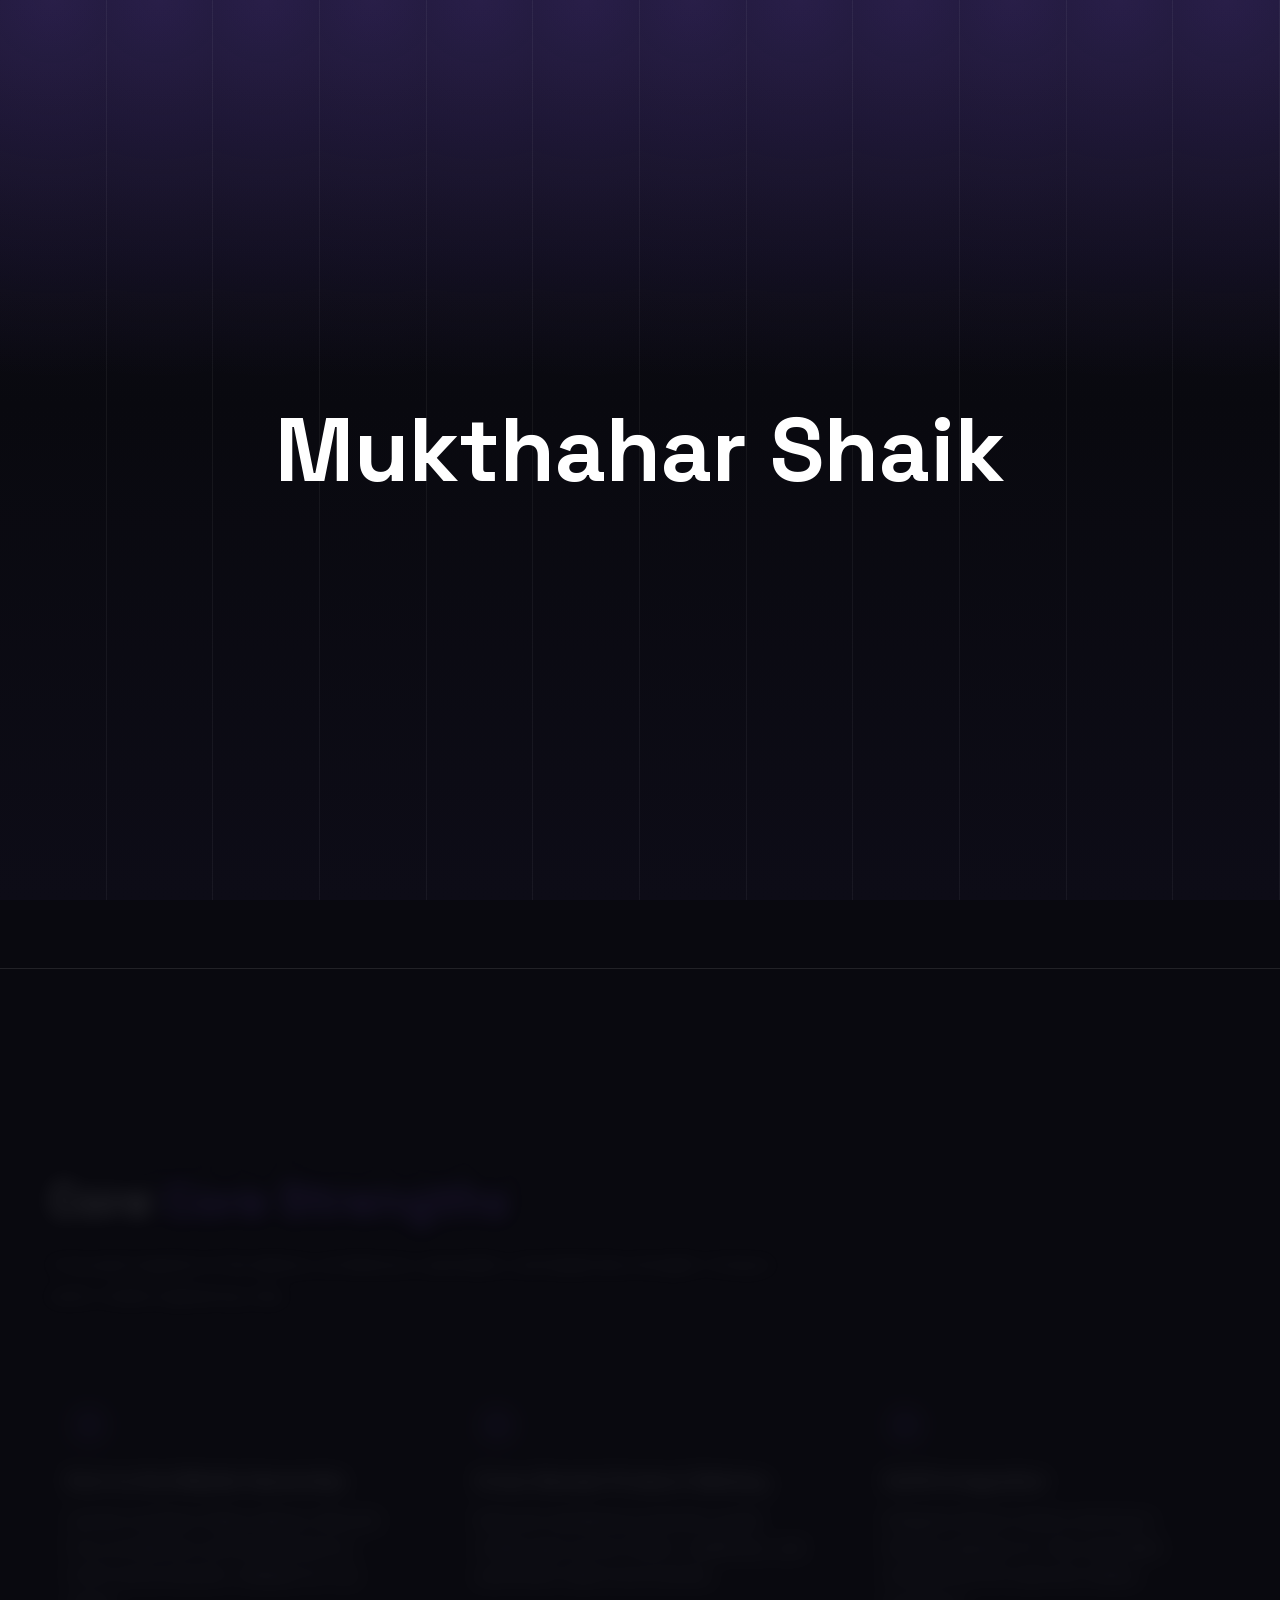
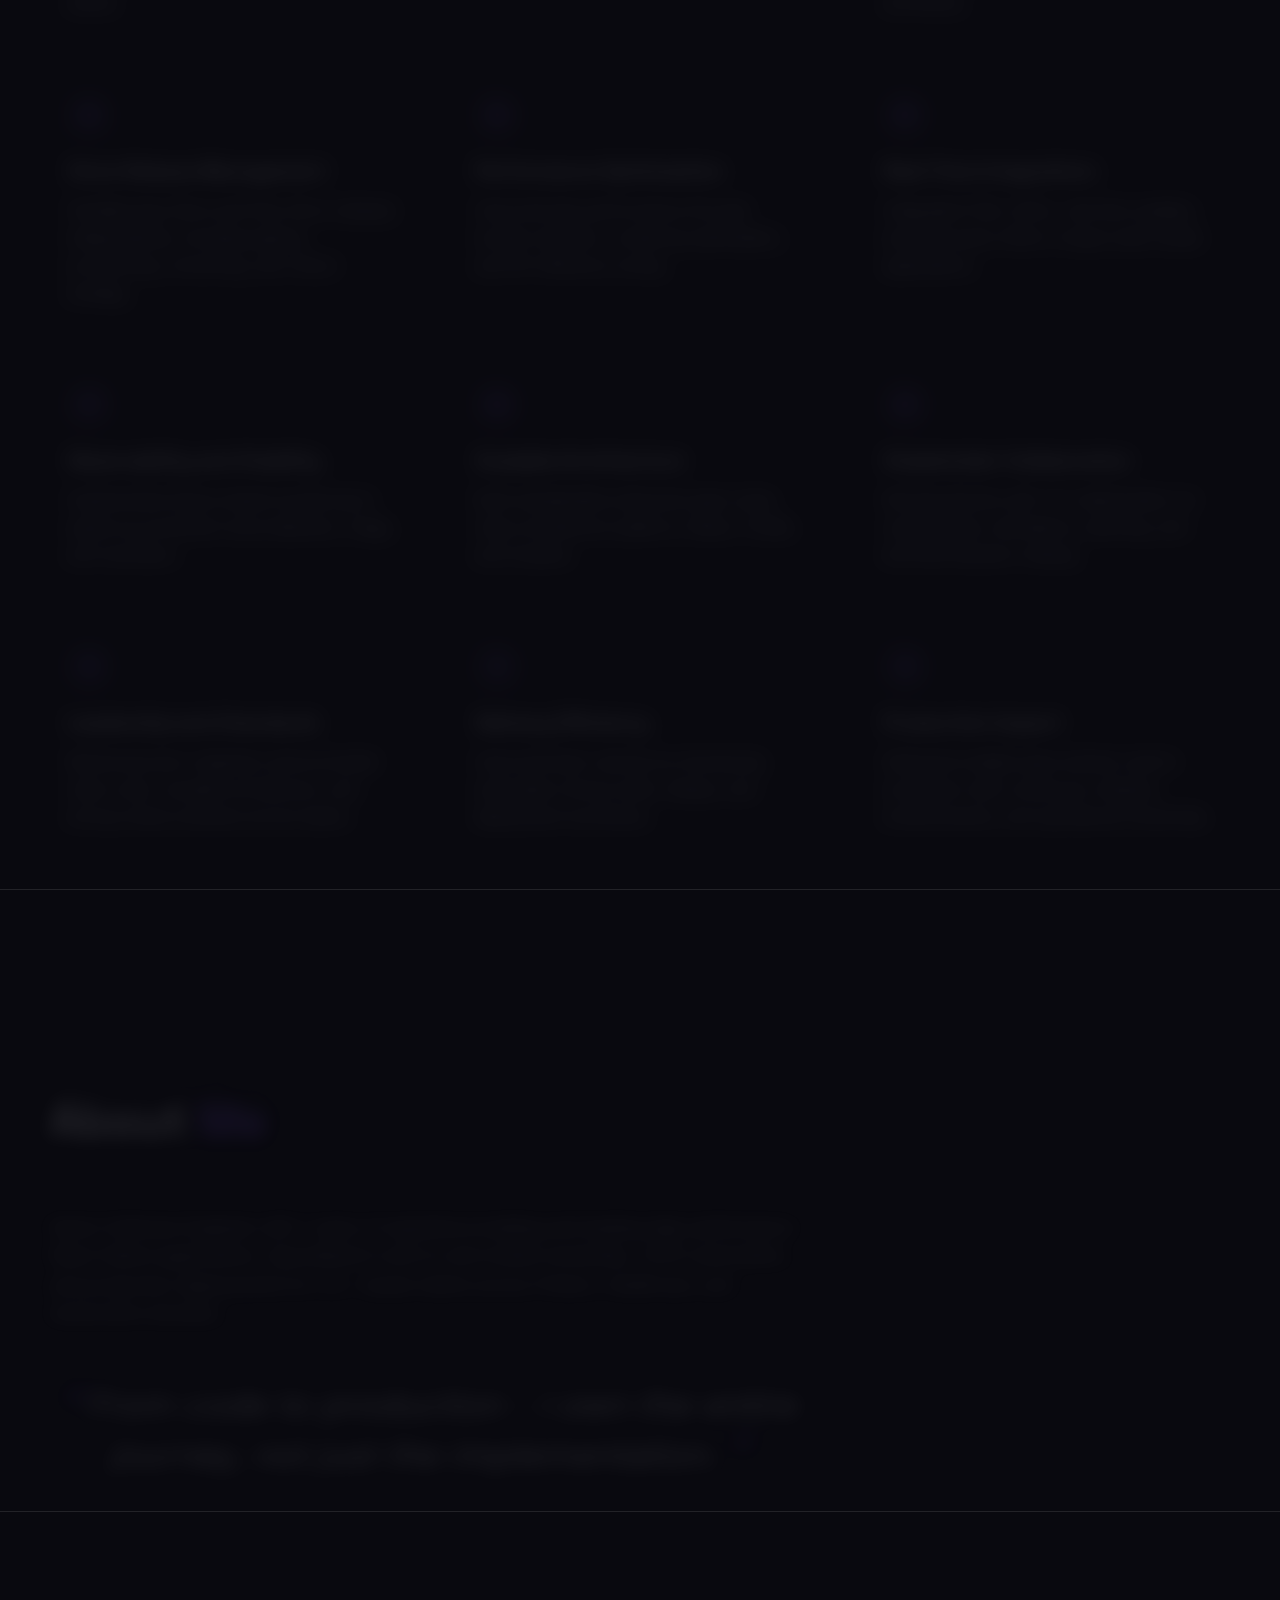
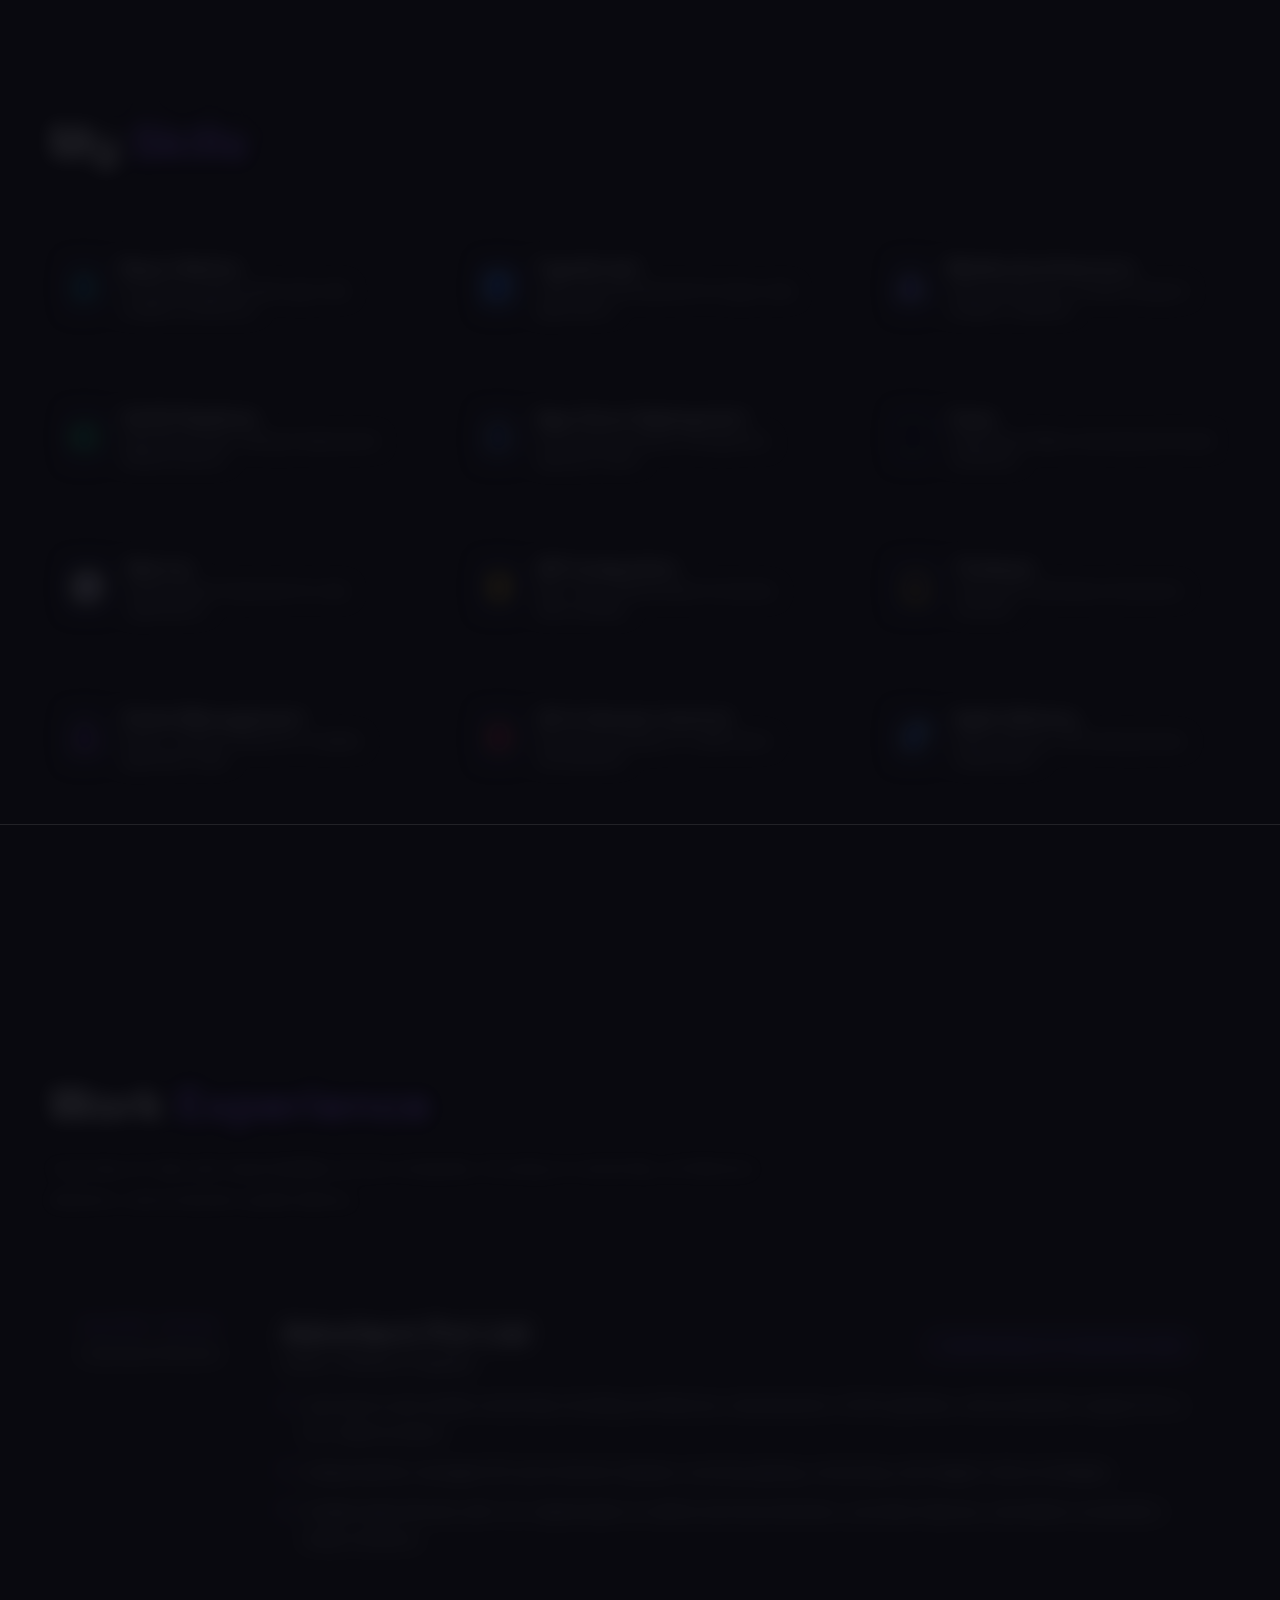
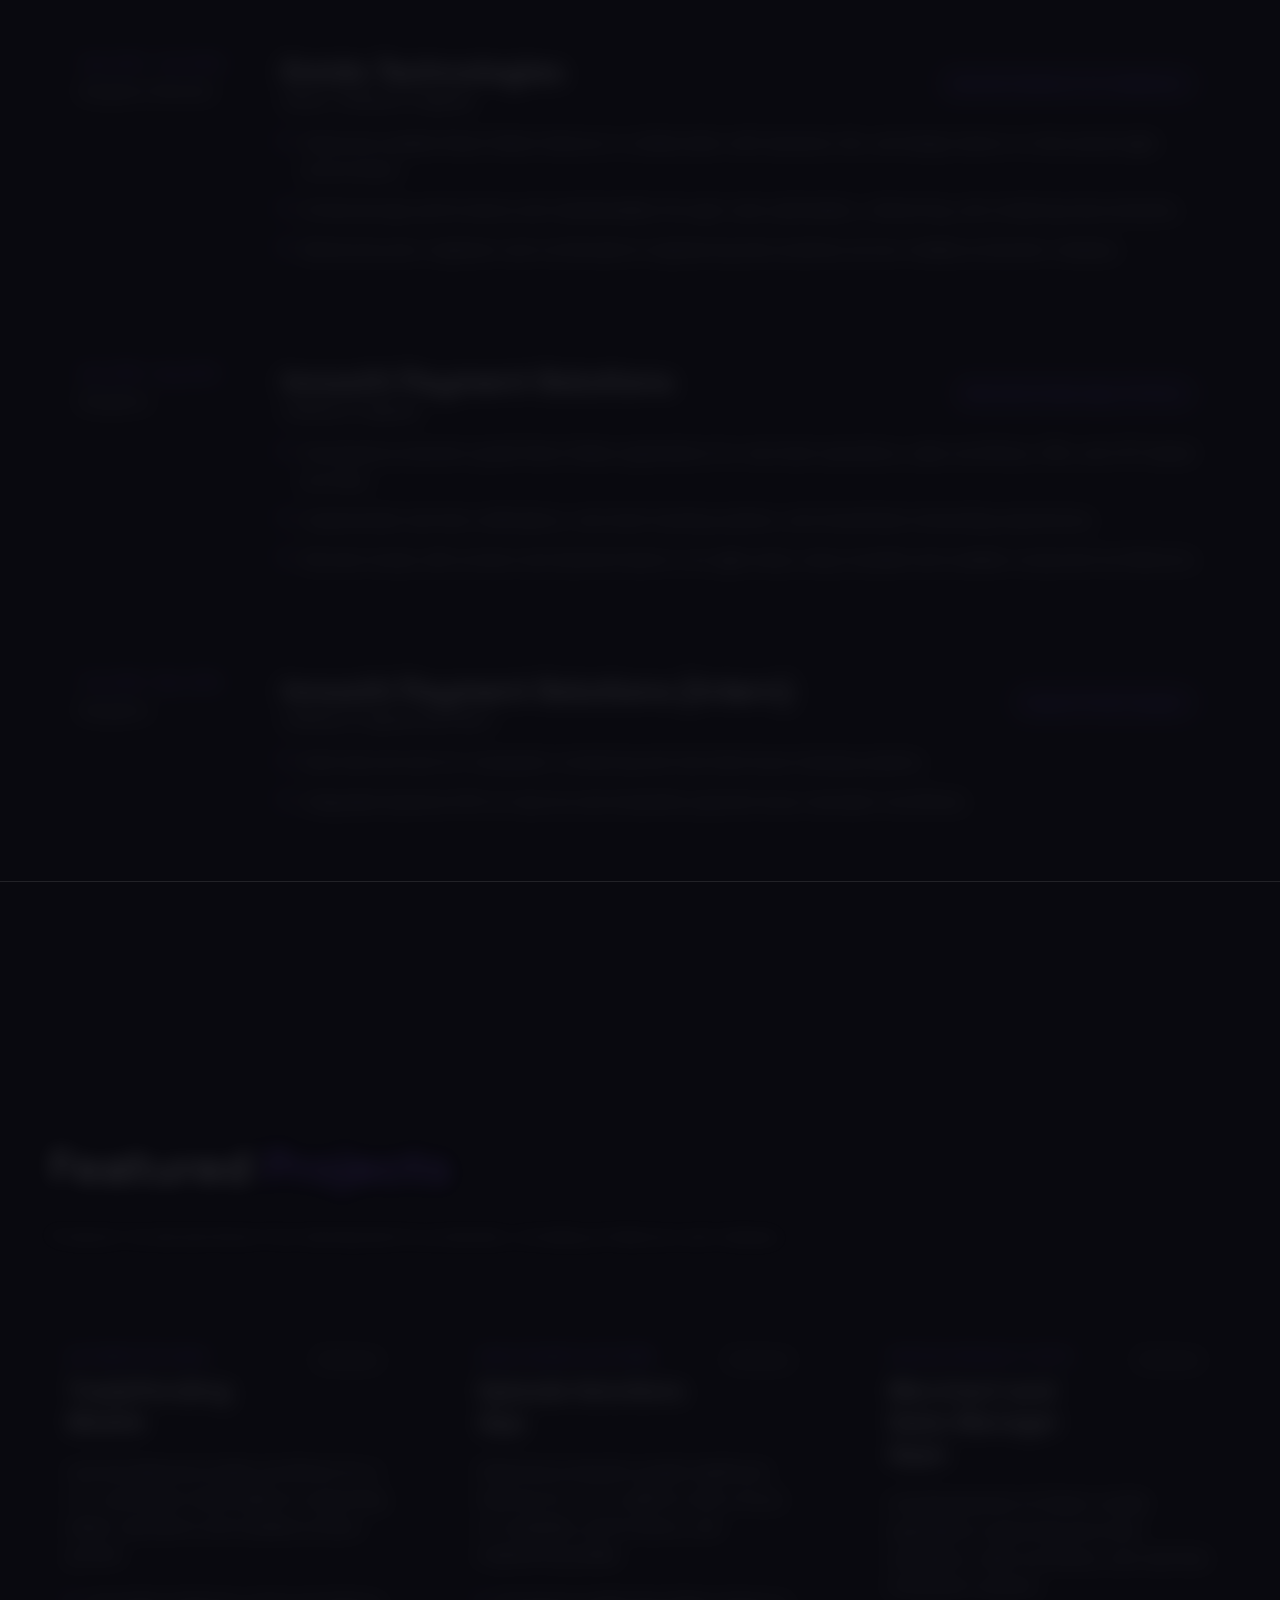
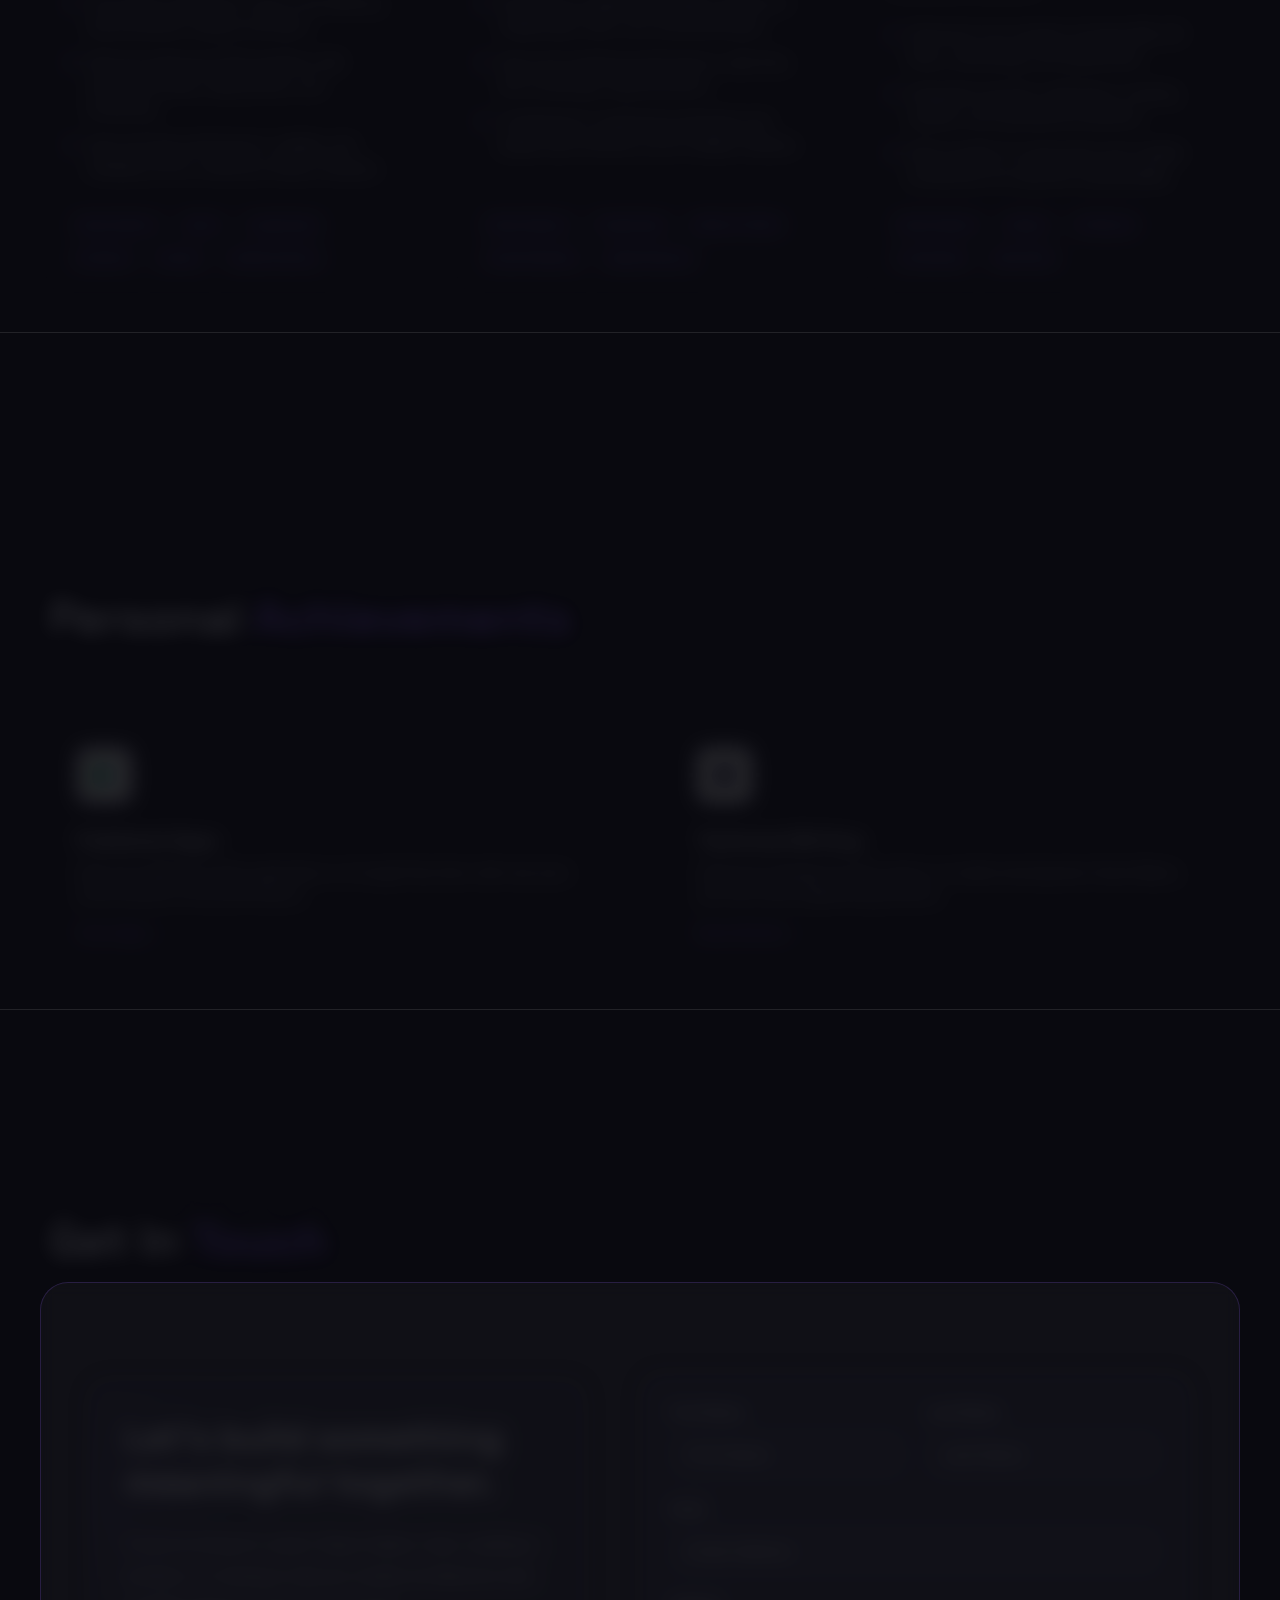
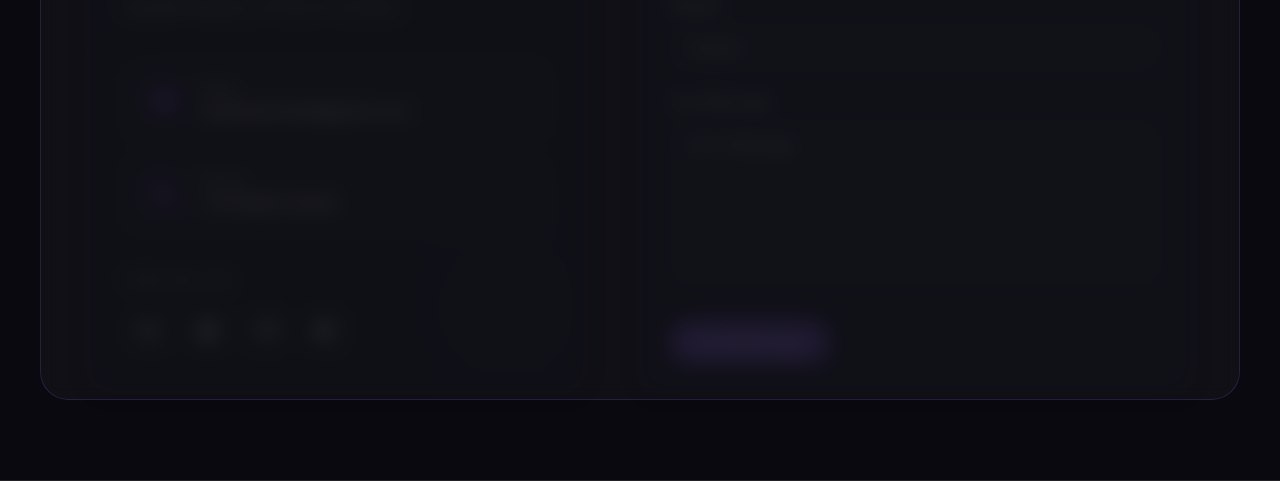
==== index.html @ 498e7ca2 "updated" ====
<!DOCTYPE html><html lang="en" class="inter_7b064e0d-module__MOT0tq__variable space_grotesk_4f9f433b-module__fJfFLG__variable h-full antialiased"><head><meta charSet="utf-8"/><meta name="viewport" content="width=device-width, initial-scale=1"/><link rel="preload" href="/_next/static/media/0c89a48fa5027cee-s.p.0rd3rjvnnhw7n.woff2" as="font" crossorigin="" type="font/woff2"/><link rel="preload" href="/_next/static/media/83afe278b6a6bb3c-s.p.0q-301v4kxxnr.woff2" as="font" crossorigin="" type="font/woff2"/><link rel="preload" href="/_next/static/media/c875c6f5d3e977ac-s.p.0g_ng0t~d_b9n.woff2" as="font" crossorigin="" type="font/woff2"/><link rel="preload" as="image" href="/_next/static/media/my-photo-1.0do.dka7l4_-a.jpeg"/><link rel="stylesheet" href="/_next/static/chunks/0kwwdmer7e.5m.css" data-precedence="next"/><link rel="stylesheet" href="/_next/static/chunks/0sr9887gdpgq0.css" data-precedence="next"/><link rel="preload" as="script" fetchPriority="low" href="/_next/static/chunks/11qk_vpw_zwkf.js"/><script src="/_next/static/chunks/0dx8l37msrp.y.js" async=""></script><script src="/_next/static/chunks/10~x95jhs6ns3.js" async=""></script><script src="/_next/static/chunks/turbopack-083q29_akpqo~.js" async=""></script><script src="/_next/static/chunks/0fsi8lw5utejl.js" async=""></script><script src="/_next/static/chunks/0d3tkj33oycf2.js" async=""></script><script src="/_next/static/chunks/08ls-qkgt560_.js" async=""></script><meta name="next-size-adjust" content=""/><title>Mukthahar Shaik | Senior React Native Developer</title><meta name="description" content="Senior Software Engineer specializing in React Native, mobile architecture, CI/CD pipelines, and production-grade apps."/><meta name="keywords" content="React Native Developer,Mobile App Developer India,Senior Software Engineer,React Native CI/CD Integration,iOS Android Developer"/><meta name="robots" content="index, follow"/><meta property="og:title" content="Mukthahar Shaik Portfolio"/><meta property="og:description" content="Senior React Native Developer building scalable mobile apps and production systems."/><meta property="og:url" content="https://yourdomain.com/"/><meta property="og:site_name" content="Mukthahar Shaik Portfolio"/><meta property="og:type" content="website"/><meta name="twitter:card" content="summary"/><meta name="twitter:title" content="Mukthahar Shaik Portfolio"/><meta name="twitter:description" content="Senior React Native Developer building scalable mobile apps and production systems."/><link rel="icon" href="/favicon.ico?favicon.0.ryj._qew9x~.ico" sizes="256x256" type="image/x-icon"/><script src="/_next/static/chunks/03~yq9q893hmn.js" noModule=""></script></head><body class="min-h-full flex flex-col"><div hidden=""><!--$--><!--/$--></div><div class="fixed inset-0 z-[120] overflow-hidden bg-transparent"><div class="absolute inset-0 grid grid-cols-12 "><div class="page-intro-pillar " style="--pillar-shift:-115%;--pillar-delay:0ms"></div><div class="page-intro-pillar " style="--pillar-shift:-115%;--pillar-delay:22ms"></div><div class="page-intro-pillar " style="--pillar-shift:-115%;--pillar-delay:44ms"></div><div class="page-intro-pillar " style="--pillar-shift:-115%;--pillar-delay:66ms"></div><div class="page-intro-pillar " style="--pillar-shift:-115%;--pillar-delay:88ms"></div><div class="page-intro-pillar " style="--pillar-shift:-115%;--pillar-delay:110ms"></div><div class="page-intro-pillar " style="--pillar-shift:-115%;--pillar-delay:132ms"></div><div class="page-intro-pillar " style="--pillar-shift:-115%;--pillar-delay:154ms"></div><div class="page-intro-pillar " style="--pillar-shift:-115%;--pillar-delay:176ms"></div><div class="page-intro-pillar " style="--pillar-shift:-115%;--pillar-delay:198ms"></div><div class="page-intro-pillar " style="--pillar-shift:-115%;--pillar-delay:220ms"></div><div class="page-intro-pillar " style="--pillar-shift:-115%;--pillar-delay:242ms"></div></div><div class="absolute inset-0 flex items-center justify-center px-6"><div class="page-intro-name whitespace-nowrap shrink-0 "><span class="page-intro-letter" style="animation-delay:0ms">M</span><span class="page-intro-letter" style="animation-delay:70ms">u</span><span class="page-intro-letter" style="animation-delay:140ms">k</span><span class="page-intro-letter" style="animation-delay:210ms">t</span><span class="page-intro-letter" style="animation-delay:280ms">h</span><span class="page-intro-letter" style="animation-delay:350ms">a</span><span class="page-intro-letter" style="animation-delay:420ms">h</span><span class="page-intro-letter" style="animation-delay:490ms">a</span><span class="page-intro-letter" style="animation-delay:560ms">r</span><span class="page-intro-letter" style="animation-delay:630ms"> </span><span class="page-intro-letter" style="animation-delay:700ms">S</span><span class="page-intro-letter" style="animation-delay:770ms">h</span><span class="page-intro-letter" style="animation-delay:840ms">a</span><span class="page-intro-letter" style="animation-delay:910ms">i</span><span class="page-intro-letter" style="animation-delay:980ms">k</span></div></div></div><nav class="sticky top-0 z-50 w-full border-b border-white/10 bg-background/80 py-5 backdrop-blur-xl"><div class="mx-auto flex max-w-[1280px] items-center justify-between px-6 md:px-10"><a href="#hero" class="text-xl font-semibold tracking-wide transition hover:text-accent">Mukthahar Shaik</a><ul class="hidden gap-8 text-[15px] text-slate-300 md:flex"><li><a href="#hero" class="relative transition duration-300 hover:text-white after:absolute after:-bottom-1 after:left-0 after:h-[2px] after:w-0 after:bg-accent after:transition-all after:duration-300 hover:after:w-full">Home</a></li><li><a href="#core-strengths" class="relative transition duration-300 hover:text-white after:absolute after:-bottom-1 after:left-0 after:h-[2px] after:w-0 after:bg-accent after:transition-all after:duration-300 hover:after:w-full">Strengths</a></li><li><a href="#about" class="relative transition duration-300 hover:text-white after:absolute after:-bottom-1 after:left-0 after:h-[2px] after:w-0 after:bg-accent after:transition-all after:duration-300 hover:after:w-full">About</a></li><li><a href="#skills" class="relative transition duration-300 hover:text-white after:absolute after:-bottom-1 after:left-0 after:h-[2px] after:w-0 after:bg-accent after:transition-all after:duration-300 hover:after:w-full">Skills</a></li><li><a href="#experience" class="relative transition duration-300 hover:text-white after:absolute after:-bottom-1 after:left-0 after:h-[2px] after:w-0 after:bg-accent after:transition-all after:duration-300 hover:after:w-full">Experience</a></li><li><a href="#projects" class="relative transition duration-300 hover:text-white after:absolute after:-bottom-1 after:left-0 after:h-[2px] after:w-0 after:bg-accent after:transition-all after:duration-300 hover:after:w-full">Projects</a></li><li><a href="#contact" class="relative transition duration-300 hover:text-white after:absolute after:-bottom-1 after:left-0 after:h-[2px] after:w-0 after:bg-accent after:transition-all after:duration-300 hover:after:w-full">Contact</a></li></ul></div></nav><main class="bg-background text-foreground"><section id="hero" class="min-h-screen flex items-center justify-center border-b border-white/10 bg-background px-6"><div class="w-full max-w-[1200px] grid md:grid-cols-2 gap-12 md:gap-16 items-center"><div class="text-center md:text-left" style="opacity:0.12;transform:translate3d(0, 48px, 0) scale(0.985);filter:blur(10px);will-change:transform, opacity, filter"><p class="text-muted-foreground text-3xl sm:text-4xl md:text-5xl mb-3">Hello<!-- --> <span class="text-accent">.</span></p><p class="poppins_95c1c8ba-module__jZMuNG__className text-4xl sm:text-5xl md:text-6xl leading-tight mb-2">I&#x27;m Mukthahar Shaik</p><h2 class="text-xl sm:text-2xl md:text-3xl text-muted-foreground mb-6">Senior Software Engineer</h2><p class="text-muted-foreground max-w-md mx-auto md:mx-0 mb-8 italic">I build scalable mobile applications with clean UI, strong performance, and production-grade reliability.</p><div class="flex flex-col sm:flex-row gap-4 justify-center md:justify-start"><a href="#contact" class="rounded-md bg-accent px-6 py-3 font-medium shadow-lg shadow-accent/20 transition hover:-translate-y-1 hover:opacity-90">Got a project?</a><a href="/resume-v1.pdf" target="_blank" rel="noopener noreferrer" class="rounded-md border border-accent px-6 py-3 font-medium text-accent transition hover:-translate-y-1 hover:bg-accent hover:text-black">View Resume</a></div></div><div class="flex justify-center" style="opacity:0.12;transform:translate3d(0, 48px, 0) scale(0.985);filter:blur(10px);will-change:transform, opacity, filter"><div class="relative w-[260px] h-[260px] sm:w-[300px] sm:h-[300px] md:w-[360px] md:h-[360px] flex items-center justify-center"><div class="absolute inset-0 rounded-full bg-accent/10 blur-2xl"></div><div class="absolute inset-0 rounded-full border border-accent/40"></div><div class="relative z-10 h-[88%] w-[88%] overflow-hidden rounded-full border border-white/10"><img alt="Mukthahar Shaik" decoding="async" data-nimg="fill" class="object-cover object-top" style="position:absolute;height:100%;width:100%;left:0;top:0;right:0;bottom:0;color:transparent" src="/_next/static/media/my-photo-1.0do.dka7l4_-a.jpeg"/><div class="absolute inset-0 rounded-full bg-black/30"></div></div></div></div></div></section><section id="core-strengths" class="w-full border-b border-white/10 bg-background px-6 py-20"><div class="mx-auto max-w-[1200px]"><div class="mb-16" style="opacity:0.12;transform:translate3d(0, 48px, 0) scale(0.985);filter:blur(10px);will-change:transform, opacity, filter"><h1 class="text-[64px] font-bold leading-none text-white/5 md:text-[120px]">STRENGTHS</h1><h2 class="-mt-8 text-4xl font-bold md:-mt-10 md:text-5xl">Core<!-- --> <span class="text-accent">Core Strengths</span></h2><p class="mt-6 max-w-3xl text-base leading-8 text-muted-foreground">A focused snapshot of the delivery, architecture, automation, and leadership strengths I bring to senior mobile engineering roles.</p></div><div class="grid gap-6 md:grid-cols-2 xl:grid-cols-3"><div style="opacity:0.12;transform:translate3d(0, 48px, 0) scale(0.985);filter:blur(10px);will-change:transform, opacity, filter"><div class="rounded-2xl border border-white/10 bg-white/5 p-6 transition-all duration-300 hover:-translate-y-1 hover:border-accent/40 hover:shadow-accent-md"><div class="mb-5 flex h-11 w-11 items-center justify-center rounded-full bg-accent/15 text-sm font-semibold text-accent">01</div><h3 class="mb-3 text-xl font-semibold text-foreground">End-to-End Mobile Ownership</h3><p class="leading-7 text-muted-foreground">Led the full React Native delivery lifecycle from architecture and development to CI/CD and production releases for U.S. clients.</p></div></div><div style="opacity:0.12;transform:translate3d(0, 48px, 0) scale(0.985);filter:blur(10px);will-change:transform, opacity, filter"><div class="rounded-2xl border border-white/10 bg-white/5 p-6 transition-all duration-300 hover:-translate-y-1 hover:border-accent/40 hover:shadow-accent-md"><div class="mb-5 flex h-11 w-11 items-center justify-center rounded-full bg-accent/15 text-sm font-semibold text-accent">02</div><h3 class="mb-3 text-xl font-semibold text-foreground">Cross-Domain Product Delivery</h3><p class="leading-7 text-muted-foreground">Built and maintained production-grade mobile apps across fintech, healthcare, and automotive SaaS environments.</p></div></div><div style="opacity:0.12;transform:translate3d(0, 48px, 0) scale(0.985);filter:blur(10px);will-change:transform, opacity, filter"><div class="rounded-2xl border border-white/10 bg-white/5 p-6 transition-all duration-300 hover:-translate-y-1 hover:border-accent/40 hover:shadow-accent-md"><div class="mb-5 flex h-11 w-11 items-center justify-center rounded-full bg-accent/15 text-sm font-semibold text-accent">03</div><h3 class="mb-3 text-xl font-semibold text-foreground">CI/CD Integration</h3><p class="leading-7 text-muted-foreground">Designed GitHub Actions and Azure DevOps pipelines for fully automated Android and iOS build and release workflows.</p></div></div><div style="opacity:0.12;transform:translate3d(0, 48px, 0) scale(0.985);filter:blur(10px);will-change:transform, opacity, filter"><div class="rounded-2xl border border-white/10 bg-white/5 p-6 transition-all duration-300 hover:-translate-y-1 hover:border-accent/40 hover:shadow-accent-md"><div class="mb-5 flex h-11 w-11 items-center justify-center rounded-full bg-accent/15 text-sm font-semibold text-accent">04</div><h3 class="mb-3 text-xl font-semibold text-foreground">Store Release Management</h3><p class="leading-7 text-muted-foreground">Handled App Store and Play Store releases independently, including signing, provisioning, versioning, and rollout strategy.</p></div></div><div style="opacity:0.12;transform:translate3d(0, 48px, 0) scale(0.985);filter:blur(10px);will-change:transform, opacity, filter"><div class="rounded-2xl border border-white/10 bg-white/5 p-6 transition-all duration-300 hover:-translate-y-1 hover:border-accent/40 hover:shadow-accent-md"><div class="mb-5 flex h-11 w-11 items-center justify-center rounded-full bg-accent/15 text-sm font-semibold text-accent">05</div><h3 class="mb-3 text-xl font-semibold text-foreground">Performance Optimization</h3><p class="leading-7 text-muted-foreground">Improved app performance through bundle reduction, rendering optimization, and API efficiency tuning.</p></div></div><div style="opacity:0.12;transform:translate3d(0, 48px, 0) scale(0.985);filter:blur(10px);will-change:transform, opacity, filter"><div class="rounded-2xl border border-white/10 bg-white/5 p-6 transition-all duration-300 hover:-translate-y-1 hover:border-accent/40 hover:shadow-accent-md"><div class="mb-5 flex h-11 w-11 items-center justify-center rounded-full bg-accent/15 text-sm font-semibold text-accent">06</div><h3 class="mb-3 text-xl font-semibold text-foreground">Real-Time Integrations</h3><p class="leading-7 text-muted-foreground">Integrated FCM, APNs, real-time updates, and third-party SDKs in large-scale mobile applications.</p></div></div><div style="opacity:0.12;transform:translate3d(0, 48px, 0) scale(0.985);filter:blur(10px);will-change:transform, opacity, filter"><div class="rounded-2xl border border-white/10 bg-white/5 p-6 transition-all duration-300 hover:-translate-y-1 hover:border-accent/40 hover:shadow-accent-md"><div class="mb-5 flex h-11 w-11 items-center justify-center rounded-full bg-accent/15 text-sm font-semibold text-accent">07</div><h3 class="mb-3 text-xl font-semibold text-foreground">Observability and Stability</h3><p class="leading-7 text-muted-foreground">Implemented Sentry-based monitoring to speed up production issue detection, triage, and resolution.</p></div></div><div style="opacity:0.12;transform:translate3d(0, 48px, 0) scale(0.985);filter:blur(10px);will-change:transform, opacity, filter"><div class="rounded-2xl border border-white/10 bg-white/5 p-6 transition-all duration-300 hover:-translate-y-1 hover:border-accent/40 hover:shadow-accent-md"><div class="mb-5 flex h-11 w-11 items-center justify-center rounded-full bg-accent/15 text-sm font-semibold text-accent">08</div><h3 class="mb-3 text-xl font-semibold text-foreground">Scalable Architecture</h3><p class="leading-7 text-muted-foreground">Built maintainable enterprise apps using clean architecture patterns, Redux Toolkit, and Zustand.</p></div></div><div style="opacity:0.12;transform:translate3d(0, 48px, 0) scale(0.985);filter:blur(10px);will-change:transform, opacity, filter"><div class="rounded-2xl border border-white/10 bg-white/5 p-6 transition-all duration-300 hover:-translate-y-1 hover:border-accent/40 hover:shadow-accent-md"><div class="mb-5 flex h-11 w-11 items-center justify-center rounded-full bg-accent/15 text-sm font-semibold text-accent">09</div><h3 class="mb-3 text-xl font-semibold text-foreground">Stakeholder Collaboration</h3><p class="leading-7 text-muted-foreground">Worked directly with U.S. stakeholders on requirements, estimations, planning, and technical decision-making.</p></div></div><div style="opacity:0.12;transform:translate3d(0, 48px, 0) scale(0.985);filter:blur(10px);will-change:transform, opacity, filter"><div class="rounded-2xl border border-white/10 bg-white/5 p-6 transition-all duration-300 hover:-translate-y-1 hover:border-accent/40 hover:shadow-accent-md"><div class="mb-5 flex h-11 w-11 items-center justify-center rounded-full bg-accent/15 text-sm font-semibold text-accent">10</div><h3 class="mb-3 text-xl font-semibold text-foreground">Leadership and Standards</h3><p class="leading-7 text-muted-foreground">Mentored junior engineers and promoted clean code, reusable architecture, and strong review practices across teams.</p></div></div><div style="opacity:0.12;transform:translate3d(0, 48px, 0) scale(0.985);filter:blur(10px);will-change:transform, opacity, filter"><div class="rounded-2xl border border-white/10 bg-white/5 p-6 transition-all duration-300 hover:-translate-y-1 hover:border-accent/40 hover:shadow-accent-md"><div class="mb-5 flex h-11 w-11 items-center justify-center rounded-full bg-accent/15 text-sm font-semibold text-accent">11</div><h3 class="mb-3 text-xl font-semibold text-foreground">Delivery Efficiency</h3><p class="leading-7 text-muted-foreground">Improved team velocity by introducing automation-driven build, release, and deployment workflows.</p></div></div><div style="opacity:0.12;transform:translate3d(0, 48px, 0) scale(0.985);filter:blur(10px);will-change:transform, opacity, filter"><div class="rounded-2xl border border-white/10 bg-white/5 p-6 transition-all duration-300 hover:-translate-y-1 hover:border-accent/40 hover:shadow-accent-md"><div class="mb-5 flex h-11 w-11 items-center justify-center rounded-full bg-accent/15 text-sm font-semibold text-accent">12</div><h3 class="mb-3 text-xl font-semibold text-foreground">Production Impact</h3><p class="leading-7 text-muted-foreground">Delivered multiple apps actively used in production with continuous releases, enhancements, and operational ownership.</p></div></div></div></div></section><section id="about" class="w-full bg-background py-20 px-6 border-b border-white/10"><div class="max-w-[1200px] mx-auto"><div class="mb-16" style="opacity:0.12;transform:translate3d(0, 48px, 0) scale(0.985);filter:blur(10px);will-change:transform, opacity, filter"><h1 class="text-[80px] md:text-[120px] font-bold text-white/5 leading-none">About</h1><h2 class="text-4xl md:text-5xl font-bold -mt-10">About <span class="text-accent">Me</span></h2></div><div class="w-full" style="opacity:0.12;transform:translate3d(0, 48px, 0) scale(0.985);filter:blur(10px);will-change:transform, opacity, filter"><div class="max-w-3xl"><p class="text-muted-foreground text-lg leading-relaxed">Senior Software Engineer with 7 years of experience building and leading high-performance React Native applications. Specialized in end-to-end mobile ownership, CI/CD automation, and production deployments for U.S.- based clients across Fintech, Healthcare, and Automotive domains.</p><div class="mt-14 flex justify-center"><div class="max-w-4xl text-center"><p class="relative text-2xl italic leading-tight text-white/90 sm:text-3xl md:text-4xl"><span class="text-accent text-5xl leading-none align-top">“</span><span class="px-2">From code to production - I own the entire journey, not just the implementation.</span><span class="text-accent text-5xl leading-none align-bottom">”</span></p></div></div></div></div></div></section><section id="skills" class="w-full border-b border-white/10 bg-background px-6 py-20"><div class="max-w-[1200px] mx-auto"><div class="mb-16" style="opacity:0.12;transform:translate3d(0, 48px, 0) scale(0.985);filter:blur(10px);will-change:transform, opacity, filter"><h1 class="text-[80px] md:text-[120px] font-bold text-white/5 leading-none">SKILLS</h1><h2 class="text-4xl md:text-5xl font-bold -mt-10">My <span class="text-accent">Skills</span></h2></div><div class="grid sm:grid-cols-2 md:grid-cols-3 gap-10"><div style="opacity:0.12;transform:translate3d(0, 48px, 0) scale(0.985);filter:blur(10px);will-change:transform, opacity, filter"><div class="group relative overflow-hidden rounded-2xl border border-white/10 bg-white/[0.03] p-5 transition-all duration-500 hover:-translate-y-2 hover:border-accent/40 hover:bg-white/[0.06] hover:shadow-[0_12px_35px_rgba(139,92,246,0.16)]"><div class="absolute inset-0 bg-[radial-gradient(circle_at_top_left,rgba(139,92,246,0.22),transparent_55%)] opacity-0 transition duration-500 group-hover:opacity-100"></div><div class="relative flex items-center gap-4"><div class="flex h-14 w-14 items-center justify-center rounded-xl border border-white/10 bg-[#14162b] shadow-sm transition duration-500 group-hover:border-accent/30 group-hover:bg-accent/10"><div class="text-[30px] transition duration-500 group-hover:scale-110 group-hover:rotate-3"><svg stroke="currentColor" fill="currentColor" stroke-width="0" viewBox="0 0 512 512" class="text-cyan-400" height="1em" width="1em" xmlns="http://www.w3.org/2000/svg"><path d="M418.2 177.2c-5.4-1.8-10.8-3.5-16.2-5.1.9-3.7 1.7-7.4 2.5-11.1 12.3-59.6 4.2-107.5-23.1-123.3-26.3-15.1-69.2.6-112.6 38.4-4.3 3.7-8.5 7.6-12.5 11.5-2.7-2.6-5.5-5.2-8.3-7.7-45.5-40.4-91.1-57.4-118.4-41.5-26.2 15.2-34 60.3-23 116.7 1.1 5.6 2.3 11.1 3.7 16.7-6.4 1.8-12.7 3.8-18.6 5.9C38.3 196.2 0 225.4 0 255.6c0 31.2 40.8 62.5 96.3 81.5 4.5 1.5 9 3 13.6 4.3-1.5 6-2.8 11.9-4 18-10.5 55.5-2.3 99.5 23.9 114.6 27 15.6 72.4-.4 116.6-39.1 3.5-3.1 7-6.3 10.5-9.7 4.4 4.3 9 8.4 13.6 12.4 42.8 36.8 85.1 51.7 111.2 36.6 27-15.6 35.8-62.9 24.4-120.5-.9-4.4-1.9-8.9-3-13.5 3.2-.9 6.3-1.9 9.4-2.9 57.7-19.1 99.5-50 99.5-81.7 0-30.3-39.4-59.7-93.8-78.4zM282.9 92.3c37.2-32.4 71.9-45.1 87.7-36 16.9 9.7 23.4 48.9 12.8 100.4-.7 3.4-1.4 6.7-2.3 10-22.2-5-44.7-8.6-67.3-10.6-13-18.6-27.2-36.4-42.6-53.1 3.9-3.7 7.7-7.2 11.7-10.7zM167.2 307.5c5.1 8.7 10.3 17.4 15.8 25.9-15.6-1.7-31.1-4.2-46.4-7.5 4.4-14.4 9.9-29.3 16.3-44.5 4.6 8.8 9.3 17.5 14.3 26.1zm-30.3-120.3c14.4-3.2 29.7-5.8 45.6-7.8-5.3 8.3-10.5 16.8-15.4 25.4-4.9 8.5-9.7 17.2-14.2 26-6.3-14.9-11.6-29.5-16-43.6zm27.4 68.9c6.6-13.8 13.8-27.3 21.4-40.6s15.8-26.2 24.4-38.9c15-1.1 30.3-1.7 45.9-1.7s31 .6 45.9 1.7c8.5 12.6 16.6 25.5 24.3 38.7s14.9 26.7 21.7 40.4c-6.7 13.8-13.9 27.4-21.6 40.8-7.6 13.3-15.7 26.2-24.2 39-14.9 1.1-30.4 1.6-46.1 1.6s-30.9-.5-45.6-1.4c-8.7-12.7-16.9-25.7-24.6-39s-14.8-26.8-21.5-40.6zm180.6 51.2c5.1-8.8 9.9-17.7 14.6-26.7 6.4 14.5 12 29.2 16.9 44.3-15.5 3.5-31.2 6.2-47 8 5.4-8.4 10.5-17 15.5-25.6zm14.4-76.5c-4.7-8.8-9.5-17.6-14.5-26.2-4.9-8.5-10-16.9-15.3-25.2 16.1 2 31.5 4.7 45.9 8-4.6 14.8-10 29.2-16.1 43.4zM256.2 118.3c10.5 11.4 20.4 23.4 29.6 35.8-19.8-.9-39.7-.9-59.5 0 9.8-12.9 19.9-24.9 29.9-35.8zM140.2 57c16.8-9.8 54.1 4.2 93.4 39 2.5 2.2 5 4.6 7.6 7-15.5 16.7-29.8 34.5-42.9 53.1-22.6 2-45 5.5-67.2 10.4-1.3-5.1-2.4-10.3-3.5-15.5-9.4-48.4-3.2-84.9 12.6-94zm-24.5 263.6c-4.2-1.2-8.3-2.5-12.4-3.9-21.3-6.7-45.5-17.3-63-31.2-10.1-7-16.9-17.8-18.8-29.9 0-18.3 31.6-41.7 77.2-57.6 5.7-2 11.5-3.8 17.3-5.5 6.8 21.7 15 43 24.5 63.6-9.6 20.9-17.9 42.5-24.8 64.5zm116.6 98c-16.5 15.1-35.6 27.1-56.4 35.3-11.1 5.3-23.9 5.8-35.3 1.3-15.9-9.2-22.5-44.5-13.5-92 1.1-5.6 2.3-11.2 3.7-16.7 22.4 4.8 45 8.1 67.9 9.8 13.2 18.7 27.7 36.6 43.2 53.4-3.2 3.1-6.4 6.1-9.6 8.9zm24.5-24.3c-10.2-11-20.4-23.2-30.3-36.3 9.6.4 19.5.6 29.5.6 10.3 0 20.4-.2 30.4-.7-9.2 12.7-19.1 24.8-29.6 36.4zm130.7 30c-.9 12.2-6.9 23.6-16.5 31.3-15.9 9.2-49.8-2.8-86.4-34.2-4.2-3.6-8.4-7.5-12.7-11.5 15.3-16.9 29.4-34.8 42.2-53.6 22.9-1.9 45.7-5.4 68.2-10.5 1 4.1 1.9 8.2 2.7 12.2 4.9 21.6 5.7 44.1 2.5 66.3zm18.2-107.5c-2.8.9-5.6 1.8-8.5 2.6-7-21.8-15.6-43.1-25.5-63.8 9.6-20.4 17.7-41.4 24.5-62.9 5.2 1.5 10.2 3.1 15 4.7 46.6 16 79.3 39.8 79.3 58 0 19.6-34.9 44.9-84.8 61.4zm-149.7-15c25.3 0 45.8-20.5 45.8-45.8s-20.5-45.8-45.8-45.8c-25.3 0-45.8 20.5-45.8 45.8s20.5 45.8 45.8 45.8z"></path></svg></div></div><div><h3 class="text-xl font-semibold text-foreground transition duration-300 group-hover:text-accent">React Native</h3><p class="text-sm text-muted-foreground">Production-grade mobile apps with scalable architecture</p></div></div></div></div><div style="opacity:0.12;transform:translate3d(0, 48px, 0) scale(0.985);filter:blur(10px);will-change:transform, opacity, filter"><div class="group relative overflow-hidden rounded-2xl border border-white/10 bg-white/[0.03] p-5 transition-all duration-500 hover:-translate-y-2 hover:border-accent/40 hover:bg-white/[0.06] hover:shadow-[0_12px_35px_rgba(139,92,246,0.16)]"><div class="absolute inset-0 bg-[radial-gradient(circle_at_top_left,rgba(139,92,246,0.22),transparent_55%)] opacity-0 transition duration-500 group-hover:opacity-100"></div><div class="relative flex items-center gap-4"><div class="flex h-14 w-14 items-center justify-center rounded-xl border border-white/10 bg-[#14162b] shadow-sm transition duration-500 group-hover:border-accent/30 group-hover:bg-accent/10"><div class="text-[30px] transition duration-500 group-hover:scale-110 group-hover:rotate-3"><svg stroke="currentColor" fill="currentColor" stroke-width="0" role="img" viewBox="0 0 24 24" class="text-blue-500" height="1em" width="1em" xmlns="http://www.w3.org/2000/svg"><path d="M1.125 0C.502 0 0 .502 0 1.125v21.75C0 23.498.502 24 1.125 24h21.75c.623 0 1.125-.502 1.125-1.125V1.125C24 .502 23.498 0 22.875 0zm17.363 9.75c.612 0 1.154.037 1.627.111a6.38 6.38 0 0 1 1.306.34v2.458a3.95 3.95 0 0 0-.643-.361 5.093 5.093 0 0 0-.717-.26 5.453 5.453 0 0 0-1.426-.2c-.3 0-.573.028-.819.086a2.1 2.1 0 0 0-.623.242c-.17.104-.3.229-.393.374a.888.888 0 0 0-.14.49c0 .196.053.373.156.529.104.156.252.304.443.444s.423.276.696.41c.273.135.582.274.926.416.47.197.892.407 1.266.628.374.222.695.473.963.753.268.279.472.598.614.957.142.359.214.776.214 1.253 0 .657-.125 1.21-.373 1.656a3.033 3.033 0 0 1-1.012 1.085 4.38 4.38 0 0 1-1.487.596c-.566.12-1.163.18-1.79.18a9.916 9.916 0 0 1-1.84-.164 5.544 5.544 0 0 1-1.512-.493v-2.63a5.033 5.033 0 0 0 3.237 1.2c.333 0 .624-.03.872-.09.249-.06.456-.144.623-.25.166-.108.29-.234.373-.38a1.023 1.023 0 0 0-.074-1.089 2.12 2.12 0 0 0-.537-.5 5.597 5.597 0 0 0-.807-.444 27.72 27.72 0 0 0-1.007-.436c-.918-.383-1.602-.852-2.053-1.405-.45-.553-.676-1.222-.676-2.005 0-.614.123-1.141.369-1.582.246-.441.58-.804 1.004-1.089a4.494 4.494 0 0 1 1.47-.629 7.536 7.536 0 0 1 1.77-.201zm-15.113.188h9.563v2.166H9.506v9.646H6.789v-9.646H3.375z"></path></svg></div></div><div><h3 class="text-xl font-semibold text-foreground transition duration-300 group-hover:text-accent">TypeScript</h3><p class="text-sm text-muted-foreground">Type-safe development for large-scale applications</p></div></div></div></div><div style="opacity:0.12;transform:translate3d(0, 48px, 0) scale(0.985);filter:blur(10px);will-change:transform, opacity, filter"><div class="group relative overflow-hidden rounded-2xl border border-white/10 bg-white/[0.03] p-5 transition-all duration-500 hover:-translate-y-2 hover:border-accent/40 hover:bg-white/[0.06] hover:shadow-[0_12px_35px_rgba(139,92,246,0.16)]"><div class="absolute inset-0 bg-[radial-gradient(circle_at_top_left,rgba(139,92,246,0.22),transparent_55%)] opacity-0 transition duration-500 group-hover:opacity-100"></div><div class="relative flex items-center gap-4"><div class="flex h-14 w-14 items-center justify-center rounded-xl border border-white/10 bg-[#14162b] shadow-sm transition duration-500 group-hover:border-accent/30 group-hover:bg-accent/10"><div class="text-[30px] transition duration-500 group-hover:scale-110 group-hover:rotate-3"><svg stroke="currentColor" fill="currentColor" stroke-width="0" viewBox="0 0 512 512" class="text-indigo-400" height="1em" width="1em" xmlns="http://www.w3.org/2000/svg"><path d="M488.6 250.2L392 214V105.5c0-15-9.3-28.4-23.4-33.7l-100-37.5c-8.1-3.1-17.1-3.1-25.3 0l-100 37.5c-14.1 5.3-23.4 18.7-23.4 33.7V214l-96.6 36.2C9.3 255.5 0 268.9 0 283.9V394c0 13.6 7.7 26.1 19.9 32.2l100 50c10.1 5.1 22.1 5.1 32.2 0l103.9-52 103.9 52c10.1 5.1 22.1 5.1 32.2 0l100-50c12.2-6.1 19.9-18.6 19.9-32.2V283.9c0-15-9.3-28.4-23.4-33.7zM358 214.8l-85 31.9v-68.2l85-37v73.3zM154 104.1l102-38.2 102 38.2v.6l-102 41.4-102-41.4v-.6zm84 291.1l-85 42.5v-79.1l85-38.8v75.4zm0-112l-102 41.4-102-41.4v-.6l102-38.2 102 38.2v.6zm240 112l-85 42.5v-79.1l85-38.8v75.4zm0-112l-102 41.4-102-41.4v-.6l102-38.2 102 38.2v.6z"></path></svg></div></div><div><h3 class="text-xl font-semibold text-foreground transition duration-300 group-hover:text-accent">Mobile Architecture</h3><p class="text-sm text-muted-foreground">Clean architecture, modular design &amp; scalable codebase</p></div></div></div></div><div style="opacity:0.12;transform:translate3d(0, 48px, 0) scale(0.985);filter:blur(10px);will-change:transform, opacity, filter"><div class="group relative overflow-hidden rounded-2xl border border-white/10 bg-white/[0.03] p-5 transition-all duration-500 hover:-translate-y-2 hover:border-accent/40 hover:bg-white/[0.06] hover:shadow-[0_12px_35px_rgba(139,92,246,0.16)]"><div class="absolute inset-0 bg-[radial-gradient(circle_at_top_left,rgba(139,92,246,0.22),transparent_55%)] opacity-0 transition duration-500 group-hover:opacity-100"></div><div class="relative flex items-center gap-4"><div class="flex h-14 w-14 items-center justify-center rounded-xl border border-white/10 bg-[#14162b] shadow-sm transition duration-500 group-hover:border-accent/30 group-hover:bg-accent/10"><div class="text-[30px] transition duration-500 group-hover:scale-110 group-hover:rotate-3"><svg stroke="currentColor" fill="currentColor" stroke-width="0" viewBox="0 0 640 512" class="text-green-400" height="1em" width="1em" xmlns="http://www.w3.org/2000/svg"><path d="M512.1 191l-8.2 14.3c-3 5.3-9.4 7.5-15.1 5.4-11.8-4.4-22.6-10.7-32.1-18.6-4.6-3.8-5.8-10.5-2.8-15.7l8.2-14.3c-6.9-8-12.3-17.3-15.9-27.4h-16.5c-6 0-11.2-4.3-12.2-10.3-2-12-2.1-24.6 0-37.1 1-6 6.2-10.4 12.2-10.4h16.5c3.6-10.1 9-19.4 15.9-27.4l-8.2-14.3c-3-5.2-1.9-11.9 2.8-15.7 9.5-7.9 20.4-14.2 32.1-18.6 5.7-2.1 12.1.1 15.1 5.4l8.2 14.3c10.5-1.9 21.2-1.9 31.7 0L552 6.3c3-5.3 9.4-7.5 15.1-5.4 11.8 4.4 22.6 10.7 32.1 18.6 4.6 3.8 5.8 10.5 2.8 15.7l-8.2 14.3c6.9 8 12.3 17.3 15.9 27.4h16.5c6 0 11.2 4.3 12.2 10.3 2 12 2.1 24.6 0 37.1-1 6-6.2 10.4-12.2 10.4h-16.5c-3.6 10.1-9 19.4-15.9 27.4l8.2 14.3c3 5.2 1.9 11.9-2.8 15.7-9.5 7.9-20.4 14.2-32.1 18.6-5.7 2.1-12.1-.1-15.1-5.4l-8.2-14.3c-10.4 1.9-21.2 1.9-31.7 0zm-10.5-58.8c38.5 29.6 82.4-14.3 52.8-52.8-38.5-29.7-82.4 14.3-52.8 52.8zM386.3 286.1l33.7 16.8c10.1 5.8 14.5 18.1 10.5 29.1-8.9 24.2-26.4 46.4-42.6 65.8-7.4 8.9-20.2 11.1-30.3 5.3l-29.1-16.8c-16 13.7-34.6 24.6-54.9 31.7v33.6c0 11.6-8.3 21.6-19.7 23.6-24.6 4.2-50.4 4.4-75.9 0-11.5-2-20-11.9-20-23.6V418c-20.3-7.2-38.9-18-54.9-31.7L74 403c-10 5.8-22.9 3.6-30.3-5.3-16.2-19.4-33.3-41.6-42.2-65.7-4-10.9.4-23.2 10.5-29.1l33.3-16.8c-3.9-20.9-3.9-42.4 0-63.4L12 205.8c-10.1-5.8-14.6-18.1-10.5-29 8.9-24.2 26-46.4 42.2-65.8 7.4-8.9 20.2-11.1 30.3-5.3l29.1 16.8c16-13.7 34.6-24.6 54.9-31.7V57.1c0-11.5 8.2-21.5 19.6-23.5 24.6-4.2 50.5-4.4 76-.1 11.5 2 20 11.9 20 23.6v33.6c20.3 7.2 38.9 18 54.9 31.7l29.1-16.8c10-5.8 22.9-3.6 30.3 5.3 16.2 19.4 33.2 41.6 42.1 65.8 4 10.9.1 23.2-10 29.1l-33.7 16.8c3.9 21 3.9 42.5 0 63.5zm-117.6 21.1c59.2-77-28.7-164.9-105.7-105.7-59.2 77 28.7 164.9 105.7 105.7zm243.4 182.7l-8.2 14.3c-3 5.3-9.4 7.5-15.1 5.4-11.8-4.4-22.6-10.7-32.1-18.6-4.6-3.8-5.8-10.5-2.8-15.7l8.2-14.3c-6.9-8-12.3-17.3-15.9-27.4h-16.5c-6 0-11.2-4.3-12.2-10.3-2-12-2.1-24.6 0-37.1 1-6 6.2-10.4 12.2-10.4h16.5c3.6-10.1 9-19.4 15.9-27.4l-8.2-14.3c-3-5.2-1.9-11.9 2.8-15.7 9.5-7.9 20.4-14.2 32.1-18.6 5.7-2.1 12.1.1 15.1 5.4l8.2 14.3c10.5-1.9 21.2-1.9 31.7 0l8.2-14.3c3-5.3 9.4-7.5 15.1-5.4 11.8 4.4 22.6 10.7 32.1 18.6 4.6 3.8 5.8 10.5 2.8 15.7l-8.2 14.3c6.9 8 12.3 17.3 15.9 27.4h16.5c6 0 11.2 4.3 12.2 10.3 2 12 2.1 24.6 0 37.1-1 6-6.2 10.4-12.2 10.4h-16.5c-3.6 10.1-9 19.4-15.9 27.4l8.2 14.3c3 5.2 1.9 11.9-2.8 15.7-9.5 7.9-20.4 14.2-32.1 18.6-5.7 2.1-12.1-.1-15.1-5.4l-8.2-14.3c-10.4 1.9-21.2 1.9-31.7 0zM501.6 431c38.5 29.6 82.4-14.3 52.8-52.8-38.5-29.6-82.4 14.3-52.8 52.8z"></path></svg></div></div><div><h3 class="text-xl font-semibold text-foreground transition duration-300 group-hover:text-accent">CI/CD Pipelines</h3><p class="text-sm text-muted-foreground">Automated builds, testing &amp; deployment (GitHub Actions)</p></div></div></div></div><div style="opacity:0.12;transform:translate3d(0, 48px, 0) scale(0.985);filter:blur(10px);will-change:transform, opacity, filter"><div class="group relative overflow-hidden rounded-2xl border border-white/10 bg-white/[0.03] p-5 transition-all duration-500 hover:-translate-y-2 hover:border-accent/40 hover:bg-white/[0.06] hover:shadow-[0_12px_35px_rgba(139,92,246,0.16)]"><div class="absolute inset-0 bg-[radial-gradient(circle_at_top_left,rgba(139,92,246,0.22),transparent_55%)] opacity-0 transition duration-500 group-hover:opacity-100"></div><div class="relative flex items-center gap-4"><div class="flex h-14 w-14 items-center justify-center rounded-xl border border-white/10 bg-[#14162b] shadow-sm transition duration-500 group-hover:border-accent/30 group-hover:bg-accent/10"><div class="text-[30px] transition duration-500 group-hover:scale-110 group-hover:rotate-3"><svg stroke="currentColor" fill="currentColor" stroke-width="0" viewBox="0 0 512 512" class="text-blue-400" height="1em" width="1em" xmlns="http://www.w3.org/2000/svg"><path d="M255.9 120.9l9.1-15.7c5.6-9.8 18.1-13.1 27.9-7.5 9.8 5.6 13.1 18.1 7.5 27.9l-87.5 151.5h63.3c20.5 0 32 24.1 23.1 40.8H113.8c-11.3 0-20.4-9.1-20.4-20.4 0-11.3 9.1-20.4 20.4-20.4h52l66.6-115.4-20.8-36.1c-5.6-9.8-2.3-22.2 7.5-27.9 9.8-5.6 22.2-2.3 27.9 7.5l8.9 15.7zm-78.7 218l-19.6 34c-5.6 9.8-18.1 13.1-27.9 7.5-9.8-5.6-13.1-18.1-7.5-27.9l14.6-25.2c16.4-5.1 29.8-1.2 40.4 11.6zm168.9-61.7h53.1c11.3 0 20.4 9.1 20.4 20.4 0 11.3-9.1 20.4-20.4 20.4h-29.5l19.9 34.5c5.6 9.8 2.3 22.2-7.5 27.9-9.8 5.6-22.2 2.3-27.9-7.5-33.5-58.1-58.7-101.6-75.4-130.6-17.1-29.5-4.9-59.1 7.2-69.1 13.4 23 33.4 57.7 60.1 104zM256 8C119 8 8 119 8 256s111 248 248 248 248-111 248-248S393 8 256 8zm216 248c0 118.7-96.1 216-216 216-118.7 0-216-96.1-216-216 0-118.7 96.1-216 216-216 118.7 0 216 96.1 216 216z"></path></svg></div></div><div><h3 class="text-xl font-semibold text-foreground transition duration-300 group-hover:text-accent">App Store Deployment</h3><p class="text-sm text-muted-foreground">iOS &amp; Android release management, signing &amp; rollout</p></div></div></div></div><div style="opacity:0.12;transform:translate3d(0, 48px, 0) scale(0.985);filter:blur(10px);will-change:transform, opacity, filter"><div class="group relative overflow-hidden rounded-2xl border border-white/10 bg-white/[0.03] p-5 transition-all duration-500 hover:-translate-y-2 hover:border-accent/40 hover:bg-white/[0.06] hover:shadow-[0_12px_35px_rgba(139,92,246,0.16)]"><div class="absolute inset-0 bg-[radial-gradient(circle_at_top_left,rgba(139,92,246,0.22),transparent_55%)] opacity-0 transition duration-500 group-hover:opacity-100"></div><div class="relative flex items-center gap-4"><div class="flex h-14 w-14 items-center justify-center rounded-xl border border-white/10 bg-[#14162b] shadow-sm transition duration-500 group-hover:border-accent/30 group-hover:bg-accent/10"><div class="text-[30px] transition duration-500 group-hover:scale-110 group-hover:rotate-3"><svg stroke="currentColor" fill="currentColor" stroke-width="0" role="img" viewBox="0 0 24 24" class="text-black" height="1em" width="1em" xmlns="http://www.w3.org/2000/svg"><path d="M0 20.084c.043.53.23 1.063.718 1.778.58.849 1.576 1.315 2.303.567.49-.505 5.794-9.776 8.35-13.29a.761.761 0 011.248 0c2.556 3.514 7.86 12.785 8.35 13.29.727.748 1.723.282 2.303-.567.57-.835.728-1.42.728-2.046 0-.426-8.26-15.798-9.092-17.078-.8-1.23-1.044-1.498-2.397-1.542h-1.032c-1.353.044-1.597.311-2.398 1.542C8.267 3.991.33 18.758 0 19.77Z"></path></svg></div></div><div><h3 class="text-xl font-semibold text-foreground transition duration-300 group-hover:text-accent">Expo</h3><p class="text-sm text-muted-foreground">Rapid React Native development &amp; build workflows</p></div></div></div></div><div style="opacity:0.12;transform:translate3d(0, 48px, 0) scale(0.985);filter:blur(10px);will-change:transform, opacity, filter"><div class="group relative overflow-hidden rounded-2xl border border-white/10 bg-white/[0.03] p-5 transition-all duration-500 hover:-translate-y-2 hover:border-accent/40 hover:bg-white/[0.06] hover:shadow-[0_12px_35px_rgba(139,92,246,0.16)]"><div class="absolute inset-0 bg-[radial-gradient(circle_at_top_left,rgba(139,92,246,0.22),transparent_55%)] opacity-0 transition duration-500 group-hover:opacity-100"></div><div class="relative flex items-center gap-4"><div class="flex h-14 w-14 items-center justify-center rounded-xl border border-white/10 bg-[#14162b] shadow-sm transition duration-500 group-hover:border-accent/30 group-hover:bg-accent/10"><div class="text-[30px] transition duration-500 group-hover:scale-110 group-hover:rotate-3"><svg stroke="currentColor" fill="currentColor" stroke-width="0" role="img" viewBox="0 0 24 24" class="text-white" height="1em" width="1em" xmlns="http://www.w3.org/2000/svg"><path d="M18.665 21.978C16.758 23.255 14.465 24 12 24 5.377 24 0 18.623 0 12S5.377 0 12 0s12 5.377 12 12c0 3.583-1.574 6.801-4.067 9.001L9.219 7.2H7.2v9.596h1.615V9.251l9.85 12.727Zm-3.332-8.533 1.6 2.061V7.2h-1.6v6.245Z"></path></svg></div></div><div><h3 class="text-xl font-semibold text-foreground transition duration-300 group-hover:text-accent">Next.js</h3><p class="text-sm text-muted-foreground">Modern React framework for web applications</p></div></div></div></div><div style="opacity:0.12;transform:translate3d(0, 48px, 0) scale(0.985);filter:blur(10px);will-change:transform, opacity, filter"><div class="group relative overflow-hidden rounded-2xl border border-white/10 bg-white/[0.03] p-5 transition-all duration-500 hover:-translate-y-2 hover:border-accent/40 hover:bg-white/[0.06] hover:shadow-[0_12px_35px_rgba(139,92,246,0.16)]"><div class="absolute inset-0 bg-[radial-gradient(circle_at_top_left,rgba(139,92,246,0.22),transparent_55%)] opacity-0 transition duration-500 group-hover:opacity-100"></div><div class="relative flex items-center gap-4"><div class="flex h-14 w-14 items-center justify-center rounded-xl border border-white/10 bg-[#14162b] shadow-sm transition duration-500 group-hover:border-accent/30 group-hover:bg-accent/10"><div class="text-[30px] transition duration-500 group-hover:scale-110 group-hover:rotate-3"><svg stroke="currentColor" fill="currentColor" stroke-width="0" viewBox="0 0 384 512" class="text-yellow-400" height="1em" width="1em" xmlns="http://www.w3.org/2000/svg"><path d="M320,32a32,32,0,0,0-64,0v96h64Zm48,128H16A16,16,0,0,0,0,176v32a16,16,0,0,0,16,16H32v32A160.07,160.07,0,0,0,160,412.8V512h64V412.8A160.07,160.07,0,0,0,352,256V224h16a16,16,0,0,0,16-16V176A16,16,0,0,0,368,160ZM128,32a32,32,0,0,0-64,0v96h64Z"></path></svg></div></div><div><h3 class="text-xl font-semibold text-foreground transition duration-300 group-hover:text-accent">API Integration</h3><p class="text-sm text-muted-foreground">REST APIs, authentication &amp; real-time data handling</p></div></div></div></div><div style="opacity:0.12;transform:translate3d(0, 48px, 0) scale(0.985);filter:blur(10px);will-change:transform, opacity, filter"><div class="group relative overflow-hidden rounded-2xl border border-white/10 bg-white/[0.03] p-5 transition-all duration-500 hover:-translate-y-2 hover:border-accent/40 hover:bg-white/[0.06] hover:shadow-[0_12px_35px_rgba(139,92,246,0.16)]"><div class="absolute inset-0 bg-[radial-gradient(circle_at_top_left,rgba(139,92,246,0.22),transparent_55%)] opacity-0 transition duration-500 group-hover:opacity-100"></div><div class="relative flex items-center gap-4"><div class="flex h-14 w-14 items-center justify-center rounded-xl border border-white/10 bg-[#14162b] shadow-sm transition duration-500 group-hover:border-accent/30 group-hover:bg-accent/10"><div class="text-[30px] transition duration-500 group-hover:scale-110 group-hover:rotate-3"><svg stroke="currentColor" fill="currentColor" stroke-width="0" role="img" viewBox="0 0 24 24" class="text-yellow-400" height="1em" width="1em" xmlns="http://www.w3.org/2000/svg"><path d="M19.455 8.369c-.538-.748-1.778-2.285-3.681-4.569-.826-.991-1.535-1.832-1.884-2.245a146 146 0 0 0-.488-.576l-.207-.245-.113-.133-.022-.032-.01-.005L12.57 0l-.609.488c-1.555 1.246-2.828 2.851-3.681 4.64-.523 1.064-.864 2.105-1.043 3.176-.047.241-.088.489-.121.738-.209-.017-.421-.028-.632-.033-.018-.001-.035-.002-.059-.003a7.46 7.46 0 0 0-2.28.274l-.317.089-.163.286c-.765 1.342-1.198 2.869-1.252 4.416-.07 2.01.477 3.954 1.583 5.625 1.082 1.633 2.61 2.882 4.42 3.611l.236.095.071.025.003-.001a9.59 9.59 0 0 0 2.941.568q.171.006.342.006c1.273 0 2.513-.249 3.69-.742l.008.004.313-.145a9.63 9.63 0 0 0 3.927-3.335c1.01-1.49 1.577-3.234 1.641-5.042.075-2.161-.643-4.304-2.133-6.371m-7.083 6.695c.328 1.244.264 2.44-.191 3.558-1.135-1.12-1.967-2.352-2.475-3.665-.543-1.404-.87-2.74-.974-3.975.48.157.922.366 1.315.622 1.132.737 1.914 1.902 2.325 3.461zm.207 6.022c.482.368.99.712 1.513 1.028-.771.21-1.565.302-2.369.273a8 8 0 0 1-.373-.022c.458-.394.869-.823 1.228-1.279zm1.347-6.431c-.516-1.957-1.527-3.437-3.002-4.398-.647-.421-1.385-.741-2.194-.95.011-.134.026-.268.043-.4.014-.113.03-.216.046-.313.133-.689.332-1.37.589-2.025.099-.25.206-.499.321-.74l.004-.008c.177-.358.376-.719.61-1.105l.092-.152-.003-.001c.544-.851 1.197-1.627 1.942-2.311l.288.341c.672.796 1.304 1.548 1.878 2.237 1.291 1.549 2.966 3.583 3.612 4.48 1.277 1.771 1.893 3.579 1.83 5.375-.049 1.395-.461 2.755-1.195 3.933-.694 1.116-1.661 2.05-2.8 2.708-.636-.318-1.559-.839-2.539-1.599.79-1.575.952-3.28.479-5.072zm-2.575 5.397c-.725.939-1.587 1.55-2.09 1.856-.081-.029-.163-.06-.243-.093l-.065-.026c-1.49-.616-2.747-1.656-3.635-3.01-.907-1.384-1.356-2.993-1.298-4.653.041-1.19.338-2.327.882-3.379.316-.07.638-.114.96-.131l.084-.002c.162-.003.324-.003.478 0 .227.011.454.035.677.07.073 1.513.445 3.145 1.105 4.852.637 1.644 1.694 3.162 3.144 4.515z"></path></svg></div></div><div><h3 class="text-xl font-semibold text-foreground transition duration-300 group-hover:text-accent">Firebase</h3><p class="text-sm text-muted-foreground">Auth, push notifications &amp; backend services</p></div></div></div></div><div style="opacity:0.12;transform:translate3d(0, 48px, 0) scale(0.985);filter:blur(10px);will-change:transform, opacity, filter"><div class="group relative overflow-hidden rounded-2xl border border-white/10 bg-white/[0.03] p-5 transition-all duration-500 hover:-translate-y-2 hover:border-accent/40 hover:bg-white/[0.06] hover:shadow-[0_12px_35px_rgba(139,92,246,0.16)]"><div class="absolute inset-0 bg-[radial-gradient(circle_at_top_left,rgba(139,92,246,0.22),transparent_55%)] opacity-0 transition duration-500 group-hover:opacity-100"></div><div class="relative flex items-center gap-4"><div class="flex h-14 w-14 items-center justify-center rounded-xl border border-white/10 bg-[#14162b] shadow-sm transition duration-500 group-hover:border-accent/30 group-hover:bg-accent/10"><div class="text-[30px] transition duration-500 group-hover:scale-110 group-hover:rotate-3"><svg stroke="currentColor" fill="currentColor" stroke-width="0" role="img" viewBox="0 0 24 24" class="text-purple-500" height="1em" width="1em" xmlns="http://www.w3.org/2000/svg"><path d="M16.634 16.504c.87-.075 1.543-.84 1.5-1.754-.047-.914-.796-1.648-1.709-1.648h-.061a1.71 1.71 0 00-1.648 1.769c.03.479.226.869.494 1.153-1.048 2.038-2.621 3.536-5.005 4.795-1.603.838-3.296 1.154-4.944.93-1.378-.195-2.456-.81-3.116-1.799-.988-1.499-1.078-3.116-.255-4.734.6-1.17 1.499-2.023 2.099-2.443a9.96 9.96 0 01-.42-1.543C-.868 14.408-.416 18.752.932 20.805c1.004 1.498 3.057 2.456 5.304 2.456.6 0 1.23-.044 1.843-.194 3.897-.749 6.848-3.086 8.541-6.532zm5.348-3.746c-2.32-2.728-5.738-4.226-9.634-4.226h-.51c-.253-.554-.837-.899-1.498-.899h-.045c-.943 0-1.678.81-1.647 1.753.03.898.794 1.648 1.708 1.648h.074a1.69 1.69 0 001.499-1.049h.555c2.309 0 4.495.674 6.488 1.992 1.527 1.005 2.622 2.323 3.237 3.897.538 1.288.509 2.547-.045 3.597-.855 1.647-2.294 2.517-4.196 2.517-1.199 0-2.367-.375-2.967-.644-.36.298-.96.793-1.394 1.093 1.318.598 2.652.943 3.94.943 2.922 0 5.094-1.647 5.919-3.236.898-1.798.824-4.824-1.47-7.416zM6.49 17.042c.03.899.793 1.648 1.708 1.648h.06a1.688 1.688 0 001.648-1.768c0-.9-.779-1.647-1.693-1.647h-.06c-.06 0-.15 0-.226.029-1.243-2.098-1.768-4.347-1.572-6.772.12-1.828.72-3.417 1.797-4.735.9-1.124 2.593-1.68 3.747-1.708 3.236-.061 4.585 3.971 4.689 5.574l1.498.45C17.741 3.197 14.686.62 11.764.62 9.02.62 6.49 2.613 5.47 5.535 4.077 9.43 4.991 13.177 6.7 16.174c-.15.195-.24.539-.21.868z"></path></svg></div></div><div><h3 class="text-xl font-semibold text-foreground transition duration-300 group-hover:text-accent">State Management</h3><p class="text-sm text-muted-foreground">Redux Toolkit &amp; Zustand for scalable application state</p></div></div></div></div><div style="opacity:0.12;transform:translate3d(0, 48px, 0) scale(0.985);filter:blur(10px);will-change:transform, opacity, filter"><div class="group relative overflow-hidden rounded-2xl border border-white/10 bg-white/[0.03] p-5 transition-all duration-500 hover:-translate-y-2 hover:border-accent/40 hover:bg-white/[0.06] hover:shadow-[0_12px_35px_rgba(139,92,246,0.16)]"><div class="absolute inset-0 bg-[radial-gradient(circle_at_top_left,rgba(139,92,246,0.22),transparent_55%)] opacity-0 transition duration-500 group-hover:opacity-100"></div><div class="relative flex items-center gap-4"><div class="flex h-14 w-14 items-center justify-center rounded-xl border border-white/10 bg-[#14162b] shadow-sm transition duration-500 group-hover:border-accent/30 group-hover:bg-accent/10"><div class="text-[30px] transition duration-500 group-hover:scale-110 group-hover:rotate-3"><svg stroke="currentColor" fill="currentColor" stroke-width="0" viewBox="0 0 448 512" class="text-red-500" height="1em" width="1em" xmlns="http://www.w3.org/2000/svg"><path d="M439.55 236.05L244 40.45a28.87 28.87 0 0 0-40.81 0l-40.66 40.63 51.52 51.52c27.06-9.14 52.68 16.77 43.39 43.68l49.66 49.66c34.23-11.8 61.18 31 35.47 56.69-26.49 26.49-70.21-2.87-56-37.34L240.22 199v121.85c25.3 12.54 22.26 41.85 9.08 55a34.34 34.34 0 0 1-48.55 0c-17.57-17.6-11.07-46.91 11.25-56v-123c-20.8-8.51-24.6-30.74-18.64-45L142.57 101 8.45 235.14a28.86 28.86 0 0 0 0 40.81l195.61 195.6a28.86 28.86 0 0 0 40.8 0l194.69-194.69a28.86 28.86 0 0 0 0-40.81z"></path></svg></div></div><div><h3 class="text-xl font-semibold text-foreground transition duration-300 group-hover:text-accent">Git &amp; Version Control</h3><p class="text-sm text-muted-foreground">Branching strategies &amp; collaborative development</p></div></div></div></div><div style="opacity:0.12;transform:translate3d(0, 48px, 0) scale(0.985);filter:blur(10px);will-change:transform, opacity, filter"><div class="group relative overflow-hidden rounded-2xl border border-white/10 bg-white/[0.03] p-5 transition-all duration-500 hover:-translate-y-2 hover:border-accent/40 hover:bg-white/[0.06] hover:shadow-[0_12px_35px_rgba(139,92,246,0.16)]"><div class="absolute inset-0 bg-[radial-gradient(circle_at_top_left,rgba(139,92,246,0.22),transparent_55%)] opacity-0 transition duration-500 group-hover:opacity-100"></div><div class="relative flex items-center gap-4"><div class="flex h-14 w-14 items-center justify-center rounded-xl border border-white/10 bg-[#14162b] shadow-sm transition duration-500 group-hover:border-accent/30 group-hover:bg-accent/10"><div class="text-[30px] transition duration-500 group-hover:scale-110 group-hover:rotate-3"><svg stroke="currentColor" fill="currentColor" stroke-width="0" role="img" viewBox="0 0 24 24" class="text-blue-400" height="1em" width="1em" xmlns="http://www.w3.org/2000/svg"><path d="M11.571 11.513H0a5.218 5.218 0 0 0 5.232 5.215h2.13v2.057A5.215 5.215 0 0 0 12.575 24V12.518a1.005 1.005 0 0 0-1.005-1.005zm5.723-5.756H5.736a5.215 5.215 0 0 0 5.215 5.214h2.129v2.058a5.218 5.218 0 0 0 5.215 5.214V6.758a1.001 1.001 0 0 0-1.001-1.001zM23.013 0H11.455a5.215 5.215 0 0 0 5.215 5.215h2.129v2.057A5.215 5.215 0 0 0 24 12.483V1.005A1.001 1.001 0 0 0 23.013 0Z"></path></svg></div></div><div><h3 class="text-xl font-semibold text-foreground transition duration-300 group-hover:text-accent">Agile Delivery</h3><p class="text-sm text-muted-foreground">Sprint planning, Jira tracking &amp; team collaboration</p></div></div></div></div></div></div></section><section id="experience" class="w-full border-b border-white/10 bg-background px-6 py-20"><div class="mx-auto max-w-[1200px]"><div class="mb-16" style="opacity:0.12;transform:translate3d(0, 48px, 0) scale(0.985);filter:blur(10px);will-change:transform, opacity, filter"><h1 class="text-[48px] sm:text-[70px] md:text-[120px] font-bold text-white/5 leading-none break-words">EXPERIENCE</h1><h2 class="mt-2 text-3xl sm:text-4xl md:text-5xl font-bold">Work<!-- --> <span class="text-accent">Experience</span></h2><p class="mt-6 max-w-3xl text-sm sm:text-base leading-7 sm:leading-8 text-muted-foreground">A journey of roles and responsibilities across companies, focusing on ownership, architecture decisions, and production-grade delivery.</p></div><div class="space-y-8"><div style="opacity:0.12;transform:translate3d(0, 48px, 0) scale(0.985);filter:blur(10px);will-change:transform, opacity, filter"><div class="group grid gap-6 rounded-2xl border border-white/10 bg-white/5 p-6 transition-all duration-300 ease-out hover:-translate-y-2 hover:border-accent/40 hover:shadow-accent-md md:grid-cols-[180px_1fr] md:p-8"><div class="border-l-2 border-accent/60 pl-4 md:border-l-0 md:border-r md:border-white/10 md:pl-0 md:pr-6"><p class="text-sm font-medium text-accent">Aug 2024 – Present</p><p class="mt-2 text-sm text-muted-foreground">Hyderabad (Remote)</p></div><div><div class="mb-4 flex flex-col gap-2 md:flex-row md:items-center md:justify-between"><div><h3 class="text-2xl font-bold text-foreground md:text-3xl">Adroitent Pvt Ltd</h3><p class="text-base text-muted-foreground">Senior Software Engineer</p></div><span class="rounded-full border border-accent/30 bg-accent/10 px-4 py-2 text-sm text-accent">TradePending | U.S. Automotive SaaS</span></div><ul class="space-y-3 text-muted-foreground"><li class="flex gap-3 leading-7"><span class="mt-2 h-2 w-2 shrink-0 rounded-full bg-accent"></span><span>Led end-to-end mobile ownership including architecture, development, CI/CD pipelines, and production support for a U.S. SaaS product.</span></li><li class="flex gap-3 leading-7"><span class="mt-2 h-2 w-2 shrink-0 rounded-full bg-accent"></span><span>Independently managed iOS and Android releases covering signing, versioning, and staged rollout strategies.</span></li><li class="flex gap-3 leading-7"><span class="mt-2 h-2 w-2 shrink-0 rounded-full bg-accent"></span><span>Collaborated directly with U.S. stakeholders to define technical direction, prioritize features, and deliver production-ready solutions.</span></li></ul></div></div></div><div style="opacity:0.12;transform:translate3d(0, 48px, 0) scale(0.985);filter:blur(10px);will-change:transform, opacity, filter"><div class="group grid gap-6 rounded-2xl border border-white/10 bg-white/5 p-6 transition-all duration-300 ease-out hover:-translate-y-2 hover:border-accent/40 hover:shadow-accent-md md:grid-cols-[180px_1fr] md:p-8"><div class="border-l-2 border-accent/60 pl-4 md:border-l-0 md:border-r md:border-white/10 md:pl-0 md:pr-6"><p class="text-sm font-medium text-accent">Sep 2021 – Oct 2024</p><p class="mt-2 text-sm text-muted-foreground">Bangalore (Remote)</p></div><div><div class="mb-4 flex flex-col gap-2 md:flex-row md:items-center md:justify-between"><div><h3 class="text-2xl font-bold text-foreground md:text-3xl">Emids Technologies</h3><p class="text-base text-muted-foreground">Senior Software Engineer</p></div><span class="rounded-full border border-accent/30 bg-accent/10 px-4 py-2 text-sm text-accent">Episode Solutions | U.S. Healthcare</span></div><ul class="space-y-3 text-muted-foreground"><li class="flex gap-3 leading-7"><span class="mt-2 h-2 w-2 shrink-0 rounded-full bg-accent"></span><span>Delivered scalable React Native features in collaboration with backend, QA, and design teams in a fast-paced agile environment.</span></li><li class="flex gap-3 leading-7"><span class="mt-2 h-2 w-2 shrink-0 rounded-full bg-accent"></span><span>Enhanced app performance and maintainability through code optimization, refactoring, and rendering improvements.</span></li><li class="flex gap-3 leading-7"><span class="mt-2 h-2 w-2 shrink-0 rounded-full bg-accent"></span><span>Mentored junior engineers and contributed to engineering best practices across multiple production releases.</span></li></ul></div></div></div><div style="opacity:0.12;transform:translate3d(0, 48px, 0) scale(0.985);filter:blur(10px);will-change:transform, opacity, filter"><div class="group grid gap-6 rounded-2xl border border-white/10 bg-white/5 p-6 transition-all duration-300 ease-out hover:-translate-y-2 hover:border-accent/40 hover:shadow-accent-md md:grid-cols-[180px_1fr] md:p-8"><div class="border-l-2 border-accent/60 pl-4 md:border-l-0 md:border-r md:border-white/10 md:pl-0 md:pr-6"><p class="text-sm font-medium text-accent">Apr 2019 – Aug 2021</p><p class="mt-2 text-sm text-muted-foreground">Bangalore</p></div><div><div class="mb-4 flex flex-col gap-2 md:flex-row md:items-center md:justify-between"><div><h3 class="text-2xl font-bold text-foreground md:text-3xl">Innoviti Payment Solutions</h3><p class="text-base text-muted-foreground">Software Engineer</p></div><span class="rounded-full border border-accent/30 bg-accent/10 px-4 py-2 text-sm text-accent">Merchant &amp; Sales Apps | FinTech</span></div><ul class="space-y-3 text-muted-foreground"><li class="flex gap-3 leading-7"><span class="mt-2 h-2 w-2 shrink-0 rounded-full bg-accent"></span><span>Developed production-grade React Native applications for merchant operations, sales workflows, EMI, and UPI-based journeys.</span></li><li class="flex gap-3 leading-7"><span class="mt-2 h-2 w-2 shrink-0 rounded-full bg-accent"></span><span>Implemented real-time notifications, merchant tracking systems, and streamlined onboarding experiences.</span></li><li class="flex gap-3 leading-7"><span class="mt-2 h-2 w-2 shrink-0 rounded-full bg-accent"></span><span>Worked closely with product and backend teams in an agile setup using reusable and scalable component architecture.</span></li></ul></div></div></div><div style="opacity:0.12;transform:translate3d(0, 48px, 0) scale(0.985);filter:blur(10px);will-change:transform, opacity, filter"><div class="group grid gap-6 rounded-2xl border border-white/10 bg-white/5 p-6 transition-all duration-300 ease-out hover:-translate-y-2 hover:border-accent/40 hover:shadow-accent-md md:grid-cols-[180px_1fr] md:p-8"><div class="border-l-2 border-accent/60 pl-4 md:border-l-0 md:border-r md:border-white/10 md:pl-0 md:pr-6"><p class="text-sm font-medium text-accent">Oct 2018 – Mar 2019</p><p class="mt-2 text-sm text-muted-foreground">Bangalore</p></div><div><div class="mb-4 flex flex-col gap-2 md:flex-row md:items-center md:justify-between"><div><h3 class="text-2xl font-bold text-foreground md:text-3xl">Innoviti Payment Solutions (Intern)</h3><p class="text-base text-muted-foreground">Software Engineering Intern</p></div><span class="rounded-full border border-accent/30 bg-accent/10 px-4 py-2 text-sm text-accent">Support Portal | Angular</span></div><ul class="space-y-3 text-muted-foreground"><li class="flex gap-3 leading-7"><span class="mt-2 h-2 w-2 shrink-0 rounded-full bg-accent"></span><span>Built internal tools for transaction monitoring and merchant issue tracking systems.</span></li><li class="flex gap-3 leading-7"><span class="mt-2 h-2 w-2 shrink-0 rounded-full bg-accent"></span><span>Integrated backend APIs to improve and streamline payment issue resolution workflows.</span></li></ul></div></div></div></div></div></section><section id="projects" class="w-full border-b border-white/10 bg-background px-6 py-20"><div class="mx-auto max-w-[1200px]"><div class="mb-16" style="opacity:0.12;transform:translate3d(0, 48px, 0) scale(0.985);filter:blur(10px);will-change:transform, opacity, filter"><h1 class="text-[48px] sm:text-[70px] md:text-[120px] font-bold leading-none text-white/5 break-words">PROJECTS</h1><h2 class="mt-2 text-3xl sm:text-4xl md:text-5xl font-bold leading-tight">Featured<!-- --> <span class="text-accent">Projects</span></h2><p class="mt-6 max-w-3xl text-sm sm:text-base leading-7 sm:leading-8 text-muted-foreground">Products I’ve led and driven from development to production, including architecture and releases.</p></div><div class="grid gap-8 lg:grid-cols-3"><div style="opacity:0.12;transform:translate3d(0, 48px, 0) scale(0.985);filter:blur(10px);will-change:transform, opacity, filter"><article class="flex h-full flex-col rounded-2xl border border-white/10 bg-white/5 p-6 transition-all duration-300 hover:-translate-y-2 hover:border-accent/40 hover:shadow-accent-md"><div class="mb-5 flex items-start justify-between gap-4"><div><p class="text-sm font-medium uppercase tracking-wide text-accent">Automotive SaaS</p><h3 class="mt-2 text-2xl font-bold text-foreground">TradePending Mobile</h3></div><span class="rounded-full border border-white/10 px-3 py-1 text-xs text-muted-foreground">Showcase</span></div><p class="mb-6 leading-7 text-muted-foreground">Led and delivered mobile workflows for a U.S. automotive SaaS platform supporting dealer operations and scalable product growth.</p><ul class="mb-6 space-y-3 text-sm text-muted-foreground"><li class="flex gap-3 leading-6"><span class="mt-2 h-2 w-2 shrink-0 rounded-full bg-accent"></span><span>Led mobile architecture, end-to-end delivery, and production release execution.</span></li><li class="flex gap-3 leading-6"><span class="mt-2 h-2 w-2 shrink-0 rounded-full bg-accent"></span><span>Built and optimized CI/CD pipelines with automated builds, deployments, and monitoring.</span></li><li class="flex gap-3 leading-6"><span class="mt-2 h-2 w-2 shrink-0 rounded-full bg-accent"></span><span>Improved app performance, stability, and reliability across continuous feature releases.</span></li></ul><div class="mt-auto flex flex-wrap gap-2"><span class="rounded-full border border-accent/20 bg-accent/10 px-3 py-1 text-xs text-accent">React Native</span><span class="rounded-full border border-accent/20 bg-accent/10 px-3 py-1 text-xs text-accent">Expo</span><span class="rounded-full border border-accent/20 bg-accent/10 px-3 py-1 text-xs text-accent">TypeScript</span><span class="rounded-full border border-accent/20 bg-accent/10 px-3 py-1 text-xs text-accent">Zustand</span><span class="rounded-full border border-accent/20 bg-accent/10 px-3 py-1 text-xs text-accent">Sentry</span><span class="rounded-full border border-accent/20 bg-accent/10 px-3 py-1 text-xs text-accent">Github Actions</span></div></article></div><div style="opacity:0.12;transform:translate3d(0, 48px, 0) scale(0.985);filter:blur(10px);will-change:transform, opacity, filter"><article class="flex h-full flex-col rounded-2xl border border-white/10 bg-white/5 p-6 transition-all duration-300 hover:-translate-y-2 hover:border-accent/40 hover:shadow-accent-md"><div class="mb-5 flex items-start justify-between gap-4"><div><p class="text-sm font-medium uppercase tracking-wide text-accent">Healthcare Platform</p><h3 class="mt-2 text-2xl font-bold text-foreground">Episode Solutions App</h3></div><span class="rounded-full border border-white/10 px-3 py-1 text-xs text-muted-foreground">Showcase</span></div><p class="mb-6 leading-7 text-muted-foreground">Delivered production-grade healthcare features for a U.S. platform with a focus on scalability, performance, and engineering quality.</p><ul class="mb-6 space-y-3 text-sm text-muted-foreground"><li class="flex gap-3 leading-6"><span class="mt-2 h-2 w-2 shrink-0 rounded-full bg-accent"></span><span>Developed scalable React Native features in collaboration with cross-functional teams.</span></li><li class="flex gap-3 leading-6"><span class="mt-2 h-2 w-2 shrink-0 rounded-full bg-accent"></span><span>Improved rendering performance, state flow, and overall app responsiveness.</span></li><li class="flex gap-3 leading-6"><span class="mt-2 h-2 w-2 shrink-0 rounded-full bg-accent"></span><span>Contributed to engineering standards and quality improvements across multiple releases.</span></li></ul><div class="mt-auto flex flex-wrap gap-2"><span class="rounded-full border border-accent/20 bg-accent/10 px-3 py-1 text-xs text-accent">React Native</span><span class="rounded-full border border-accent/20 bg-accent/10 px-3 py-1 text-xs text-accent">TypeScript</span><span class="rounded-full border border-accent/20 bg-accent/10 px-3 py-1 text-xs text-accent">Redux Toolkit</span><span class="rounded-full border border-accent/20 bg-accent/10 px-3 py-1 text-xs text-accent">Azure Pipeline</span><span class="rounded-full border border-accent/20 bg-accent/10 px-3 py-1 text-xs text-accent">Agile Delivery</span></div></article></div><div style="opacity:0.12;transform:translate3d(0, 48px, 0) scale(0.985);filter:blur(10px);will-change:transform, opacity, filter"><article class="flex h-full flex-col rounded-2xl border border-white/10 bg-white/5 p-6 transition-all duration-300 hover:-translate-y-2 hover:border-accent/40 hover:shadow-accent-md"><div class="mb-5 flex items-start justify-between gap-4"><div><p class="text-sm font-medium uppercase tracking-wide text-accent">FinTech Product Suite</p><h3 class="mt-2 text-2xl font-bold text-foreground">Merchant and Sales Manager Apps</h3></div><span class="rounded-full border border-white/10 px-3 py-1 text-xs text-muted-foreground">Showcase</span></div><p class="mb-6 leading-7 text-muted-foreground">Led development of fintech mobile applications supporting merchant operations, sales workflows, and real-time transaction systems.</p><ul class="mb-6 space-y-3 text-sm text-muted-foreground"><li class="flex gap-3 leading-6"><span class="mt-2 h-2 w-2 shrink-0 rounded-full bg-accent"></span><span>Delivered core modules including EMI, UPI flows, onboarding, and dashboards.</span></li><li class="flex gap-3 leading-6"><span class="mt-2 h-2 w-2 shrink-0 rounded-full bg-accent"></span><span>Integrated real-time notifications, tracking systems, and operational workflows.</span></li><li class="flex gap-3 leading-6"><span class="mt-2 h-2 w-2 shrink-0 rounded-full bg-accent"></span><span>Built reusable UI components and scalable architecture for long-term maintainability.</span></li></ul><div class="mt-auto flex flex-wrap gap-2"><span class="rounded-full border border-accent/20 bg-accent/10 px-3 py-1 text-xs text-accent">React Native</span><span class="rounded-full border border-accent/20 bg-accent/10 px-3 py-1 text-xs text-accent">Redux</span><span class="rounded-full border border-accent/20 bg-accent/10 px-3 py-1 text-xs text-accent">Firebase</span><span class="rounded-full border border-accent/20 bg-accent/10 px-3 py-1 text-xs text-accent">JavaScript</span><span class="rounded-full border border-accent/20 bg-accent/10 px-3 py-1 text-xs text-accent">Rest APIs</span></div></article></div></div></div></section><section id="achievements" class="w-full bg-background py-20 px-6 border-b border-white/10"><div class="max-w-[1200px] mx-auto"><div class="mb-16" style="opacity:0.12;transform:translate3d(0, 48px, 0) scale(0.985);filter:blur(10px);will-change:transform, opacity, filter"><h1 class="text-[48px] sm:text-[70px] md:text-[120px] font-bold text-white/5 leading-none break-words">ACHIEVEMENTS</h1><h2 class="mt-2 text-3xl sm:text-4xl md:text-5xl font-bold leading-tight">Personal <span class="text-accent">Achievements</span></h2></div><div class="grid md:grid-cols-2 gap-10"><div class="h-full" style="opacity:0.12;transform:translate3d(0, 48px, 0) scale(0.985);filter:blur(10px);will-change:transform, opacity, filter"><a href="https://play.google.com/store/apps/developer?id=Mukthahar+Shaik" target="_blank" rel="noopener noreferrer" class="group flex h-full flex-col rounded-2xl border border-white/10 bg-white/5 p-6 transition-all duration-300 hover:-translate-y-2 hover:border-accent/40 hover:shadow-accent-md md:p-8"><div class="mb-6 flex h-14 w-14 items-center justify-center rounded-xl bg-white text-2xl"><svg stroke="currentColor" fill="currentColor" stroke-width="0" viewBox="0 0 512 512" class="text-green-500" height="1em" width="1em" xmlns="http://www.w3.org/2000/svg"><path d="M325.3 234.3L104.6 13l280.8 161.2-60.1 60.1zM47 0C34 6.8 25.3 19.2 25.3 35.3v441.3c0 16.1 8.7 28.5 21.7 35.3l256.6-256L47 0zm425.2 225.6l-58.9-34.1-65.7 64.5 65.7 64.5 60.1-34.1c18-14.3 18-46.5-1.2-60.8zM104.6 499l280.8-161.2-60.1-60.1L104.6 499z"></path></svg></div><h3 class="mb-2 text-xl font-semibold transition group-hover:text-accent">Published Apps</h3><p class="mb-4 text-sm leading-relaxed text-muted-foreground">Built and published mobile applications on Google Play Store with real users and production-level performance.</p><span class="mt-auto text-sm font-medium text-accent">View Apps<!-- --> →</span></a></div><div class="h-full" style="opacity:0.12;transform:translate3d(0, 48px, 0) scale(0.985);filter:blur(10px);will-change:transform, opacity, filter"><a href="https://medium.com/@mukthaharshaik" target="_blank" rel="noopener noreferrer" class="group flex h-full flex-col rounded-2xl border border-white/10 bg-white/5 p-6 transition-all duration-300 hover:-translate-y-2 hover:border-accent/40 hover:shadow-accent-md md:p-8"><div class="mb-6 flex h-14 w-14 items-center justify-center rounded-xl bg-white text-2xl"><svg stroke="currentColor" fill="currentColor" stroke-width="0" viewBox="0 0 448 512" class="text-black" height="1em" width="1em" xmlns="http://www.w3.org/2000/svg"><path d="M0 32v448h448V32H0zm372.2 106.1l-24 23c-2.1 1.6-3.1 4.2-2.7 6.7v169.3c-.4 2.6.6 5.2 2.7 6.7l23.5 23v5.1h-118V367l24.3-23.6c2.4-2.4 2.4-3.1 2.4-6.7V199.8l-67.6 171.6h-9.1L125 199.8v115c-.7 4.8 1 9.7 4.4 13.2l31.6 38.3v5.1H71.2v-5.1l31.6-38.3c3.4-3.5 4.9-8.4 4.1-13.2v-133c.4-3.7-1-7.3-3.8-9.8L75 138.1V133h87.3l67.4 148L289 133.1h83.2v5z"></path></svg></div><h3 class="mb-2 text-xl font-semibold transition group-hover:text-accent">Technical Writing</h3><p class="mb-4 text-sm leading-relaxed text-muted-foreground">Sharing knowledge through articles on mobile development, React Native, and real-world engineering practices.</p><span class="mt-auto text-sm font-medium text-accent">Read Articles<!-- --> →</span></a></div></div></div></section><section id="contact" class="w-full border-b border-white/10 bg-background px-6 py-20"><div class="mx-auto max-w-[1200px]"><div class="mb-16"><div style="opacity:0.12;transform:translate3d(0, 48px, 0) scale(0.985);filter:blur(10px);will-change:transform, opacity, filter"><h1 class="text-[80px] md:text-[120px] font-bold text-white/5 leading-none">CONTACT</h1><h2 class="text-4xl md:text-5xl font-bold -mt-10">Get In <span class="text-accent">Touch</span></h2></div></div><div class="rounded-[28px] border border-accent/20 bg-white/[0.03] p-6 shadow-accent-lg backdrop-blur-sm md:p-10"><div class="grid items-start gap-10 lg:grid-cols-[0.95fr_1.05fr]"><div class="relative overflow-hidden rounded-[24px] border border-white/10 bg-[#0f1020] p-8 md:p-10" style="opacity:0.12;transform:translate3d(0, 48px, 0) scale(0.985);filter:blur(10px);will-change:transform, opacity, filter"><div class="absolute -left-16 top-12 h-32 w-32 rounded-full bg-accent/15 blur-3xl"></div><div class="absolute bottom-10 right-8 h-24 w-24 rounded-full bg-violet-400/10 blur-3xl"></div><div class="relative z-10"><h2 class="max-w-md text-3xl font-bold leading-tight text-white md:text-4xl">Let&#x27;s build something meaningful together.</h2><p class="mt-6 max-w-xl text-base leading-8 text-muted-foreground">If you&#x27;re hiring for senior React Native roles, building a product, or looking to discuss mobile architecture and scalable delivery, I’d love to connect.</p><div class="mt-10 space-y-4"><a href="mailto:mukthaharshaik@gmail.com" class="flex items-center gap-4 rounded-2xl border border-white/10 bg-white/[0.03] px-4 py-4 transition hover:border-accent/40 hover:bg-white/[0.05]"><span class="flex h-11 w-11 items-center justify-center rounded-full bg-accent/15 text-lg text-accent"><svg stroke="currentColor" fill="currentColor" stroke-width="0" viewBox="0 0 512 512" height="1em" width="1em" xmlns="http://www.w3.org/2000/svg"><path d="M502.3 190.8c3.9-3.1 9.7-.2 9.7 4.7V400c0 26.5-21.5 48-48 48H48c-26.5 0-48-21.5-48-48V195.6c0-5 5.7-7.8 9.7-4.7 22.4 17.4 52.1 39.5 154.1 113.6 21.1 15.4 56.7 47.8 92.2 47.6 35.7.3 72-32.8 92.3-47.6 102-74.1 131.6-96.3 154-113.7zM256 320c23.2.4 56.6-29.2 73.4-41.4 132.7-96.3 142.8-104.7 173.4-128.7 5.8-4.5 9.2-11.5 9.2-18.9v-19c0-26.5-21.5-48-48-48H48C21.5 64 0 85.5 0 112v19c0 7.4 3.4 14.3 9.2 18.9 30.6 23.9 40.7 32.4 173.4 128.7 16.8 12.2 50.2 41.8 73.4 41.4z"></path></svg></span><div><p class="text-sm text-muted-foreground">Email</p><p class="text-sm font-medium text-white sm:text-base">mukthaharshaik@gmail.com</p></div></a><a href="tel:+918688028066" class="flex items-center gap-4 rounded-2xl border border-white/10 bg-white/[0.03] px-4 py-4 transition hover:border-accent/40 hover:bg-white/[0.05]"><span class="flex h-11 w-11 items-center justify-center rounded-full bg-accent/15 text-lg text-accent"><svg stroke="currentColor" fill="currentColor" stroke-width="0" viewBox="0 0 512 512" height="1em" width="1em" xmlns="http://www.w3.org/2000/svg"><path d="M497.39 361.8l-112-48a24 24 0 0 0-28 6.9l-49.6 60.6A370.66 370.66 0 0 1 130.6 204.11l60.6-49.6a23.94 23.94 0 0 0 6.9-28l-48-112A24.16 24.16 0 0 0 122.6.61l-104 24A24 24 0 0 0 0 48c0 256.5 207.9 464 464 464a24 24 0 0 0 23.4-18.6l24-104a24.29 24.29 0 0 0-14.01-27.6z"></path></svg></span><div><p class="text-sm text-muted-foreground">Phone</p><p class="text-sm font-medium text-white sm:text-base">+91 86880 28066</p></div></a></div><div class="mt-10"><p class="mb-4 text-sm uppercase tracking-[0.2em] text-muted-foreground">Find Me On</p><div class="flex flex-wrap gap-3"><a href="https://www.linkedin.com/in/your-linkedin-handle" target="_blank" rel="noopener noreferrer" aria-label="LinkedIn" class="flex h-12 w-12 items-center justify-center rounded-full border border-white/10 bg-white/[0.03] text-lg text-white transition hover:-translate-y-1 hover:border-accent/40 hover:bg-accent hover:text-white" title="LinkedIn"><svg stroke="currentColor" fill="currentColor" stroke-width="0" viewBox="0 0 448 512" height="1em" width="1em" xmlns="http://www.w3.org/2000/svg"><path d="M100.28 448H7.4V148.9h92.88zM53.79 108.1C24.09 108.1 0 83.5 0 53.8a53.79 53.79 0 0 1 107.58 0c0 29.7-24.1 54.3-53.79 54.3zM447.9 448h-92.68V302.4c0-34.7-.7-79.2-48.29-79.2-48.29 0-55.69 37.7-55.69 76.7V448h-92.78V148.9h89.08v40.8h1.3c12.4-23.5 42.69-48.3 87.88-48.3 94 0 111.28 61.9 111.28 142.3V448z"></path></svg></a><a href="https://medium.com/@your-medium-handle" target="_blank" rel="noopener noreferrer" aria-label="Medium" class="flex h-12 w-12 items-center justify-center rounded-full border border-white/10 bg-white/[0.03] text-lg text-white transition hover:-translate-y-1 hover:border-accent/40 hover:bg-accent hover:text-white" title="Medium"><svg stroke="currentColor" fill="currentColor" stroke-width="0" viewBox="0 0 448 512" height="1em" width="1em" xmlns="http://www.w3.org/2000/svg"><path d="M0 32v448h448V32H0zm372.2 106.1l-24 23c-2.1 1.6-3.1 4.2-2.7 6.7v169.3c-.4 2.6.6 5.2 2.7 6.7l23.5 23v5.1h-118V367l24.3-23.6c2.4-2.4 2.4-3.1 2.4-6.7V199.8l-67.6 171.6h-9.1L125 199.8v115c-.7 4.8 1 9.7 4.4 13.2l31.6 38.3v5.1H71.2v-5.1l31.6-38.3c3.4-3.5 4.9-8.4 4.1-13.2v-133c.4-3.7-1-7.3-3.8-9.8L75 138.1V133h87.3l67.4 148L289 133.1h83.2v5z"></path></svg></a><a href="https://github.com/your-github-handle" target="_blank" rel="noopener noreferrer" aria-label="Git Repo" class="flex h-12 w-12 items-center justify-center rounded-full border border-white/10 bg-white/[0.03] text-lg text-white transition hover:-translate-y-1 hover:border-accent/40 hover:bg-accent hover:text-white" title="Git Repo"><svg stroke="currentColor" fill="currentColor" stroke-width="0" viewBox="0 0 496 512" height="1em" width="1em" xmlns="http://www.w3.org/2000/svg"><path d="M165.9 397.4c0 2-2.3 3.6-5.2 3.6-3.3.3-5.6-1.3-5.6-3.6 0-2 2.3-3.6 5.2-3.6 3-.3 5.6 1.3 5.6 3.6zm-31.1-4.5c-.7 2 1.3 4.3 4.3 4.9 2.6 1 5.6 0 6.2-2s-1.3-4.3-4.3-5.2c-2.6-.7-5.5.3-6.2 2.3zm44.2-1.7c-2.9.7-4.9 2.6-4.6 4.9.3 2 2.9 3.3 5.9 2.6 2.9-.7 4.9-2.6 4.6-4.6-.3-1.9-3-3.2-5.9-2.9zM244.8 8C106.1 8 0 113.3 0 252c0 110.9 69.8 205.8 169.5 239.2 12.8 2.3 17.3-5.6 17.3-12.1 0-6.2-.3-40.4-.3-61.4 0 0-70 15-84.7-29.8 0 0-11.4-29.1-27.8-36.6 0 0-22.9-15.7 1.6-15.4 0 0 24.9 2 38.6 25.8 21.9 38.6 58.6 27.5 72.9 20.9 2.3-16 8.8-27.1 16-33.7-55.9-6.2-112.3-14.3-112.3-110.5 0-27.5 7.6-41.3 23.6-58.9-2.6-6.5-11.1-33.3 2.6-67.9 20.9-6.5 69 27 69 27 20-5.6 41.5-8.5 62.8-8.5s42.8 2.9 62.8 8.5c0 0 48.1-33.6 69-27 13.7 34.7 5.2 61.4 2.6 67.9 16 17.7 25.8 31.5 25.8 58.9 0 96.5-58.9 104.2-114.8 110.5 9.2 7.9 17 22.9 17 46.4 0 33.7-.3 75.4-.3 83.6 0 6.5 4.6 14.4 17.3 12.1C428.2 457.8 496 362.9 496 252 496 113.3 383.5 8 244.8 8zM97.2 352.9c-1.3 1-1 3.3.7 5.2 1.6 1.6 3.9 2.3 5.2 1 1.3-1 1-3.3-.7-5.2-1.6-1.6-3.9-2.3-5.2-1zm-10.8-8.1c-.7 1.3.3 2.9 2.3 3.9 1.6 1 3.6.7 4.3-.7.7-1.3-.3-2.9-2.3-3.9-2-.6-3.6-.3-4.3.7zm32.4 35.6c-1.6 1.3-1 4.3 1.3 6.2 2.3 2.3 5.2 2.6 6.5 1 1.3-1.3.7-4.3-1.3-6.2-2.2-2.3-5.2-2.6-6.5-1zm-11.4-14.7c-1.6 1-1.6 3.6 0 5.9 1.6 2.3 4.3 3.3 5.6 2.3 1.6-1.3 1.6-3.9 0-6.2-1.4-2.3-4-3.3-5.6-2z"></path></svg></a><a href="https://play.google.com/store/apps/developer?id=your-play-store-id" target="_blank" rel="noopener noreferrer" aria-label="Play Store" class="flex h-12 w-12 items-center justify-center rounded-full border border-white/10 bg-white/[0.03] text-lg text-white transition hover:-translate-y-1 hover:border-accent/40 hover:bg-accent hover:text-white" title="Play Store"><svg stroke="currentColor" fill="currentColor" stroke-width="0" viewBox="0 0 448 512" height="1em" width="1em" xmlns="http://www.w3.org/2000/svg"><path d="M424.4 214.7L72.4 6.6C43.8-10.3 0 6.1 0 47.9V464c0 37.5 40.7 60.1 72.4 41.3l352-208c31.4-18.5 31.5-64.1 0-82.6z"></path></svg></a></div></div></div></div><div class="relative rounded-[24px] border border-white/10 bg-[#131427] p-6 md:p-8" style="opacity:0.12;transform:translate3d(0, 42px, 0) scale(0.985);filter:blur(10px);will-change:transform, opacity, filter"><form class="space-y-5"><div class="grid gap-5 md:grid-cols-2"><div><label for="firstName" class="mb-2 block text-sm font-medium text-white">First Name</label><input id="firstName" type="text" placeholder="First Name" class="w-full rounded-2xl border border-white/10 bg-white/[0.04] px-4 py-3 text-white outline-none transition placeholder:text-muted-foreground focus:border-accent" required="" name="firstName" value=""/></div><div><label for="lastName" class="mb-2 block text-sm font-medium text-white">Last Name</label><input id="lastName" type="text" placeholder="Last Name" class="w-full rounded-2xl border border-white/10 bg-white/[0.04] px-4 py-3 text-white outline-none transition placeholder:text-muted-foreground focus:border-accent" required="" name="lastName" value=""/></div></div><div><label for="email" class="mb-2 block text-sm font-medium text-white">Email</label><input id="email" type="email" placeholder="Email Address" class="w-full rounded-2xl border border-white/10 bg-white/[0.04] px-4 py-3 text-white outline-none transition placeholder:text-muted-foreground focus:border-accent" required="" name="email" value=""/></div><div><label for="subject" class="mb-2 block text-sm font-medium text-white">Subject</label><input id="subject" type="text" placeholder="Subject" class="w-full rounded-2xl border border-white/10 bg-white/[0.04] px-4 py-3 text-white outline-none transition placeholder:text-muted-foreground focus:border-accent" required="" name="subject" value=""/></div><div><label for="message" class="mb-2 block text-sm font-medium text-white">Your Message</label><textarea id="message" name="message" placeholder="Your Message" rows="6" class="w-full resize-none rounded-2xl border border-white/10 bg-white/[0.04] px-4 py-3 text-white outline-none transition placeholder:text-muted-foreground focus:border-accent" required=""></textarea></div><div class="flex flex-col gap-3 pt-2 sm:flex-row sm:items-center sm:justify-between"><button type="submit" class="inline-flex items-center justify-center rounded-full bg-accent px-7 py-3 text-sm font-semibold text-white transition hover:bg-violet-500 disabled:cursor-not-allowed disabled:opacity-70">Send Message</button></div></form></div></div></div></div></section></main><!--$--><!--/$--><script src="/_next/static/chunks/11qk_vpw_zwkf.js" id="_R_" async=""></script><script>(self.__next_f=self.__next_f||[]).push([0])</script><script>self.__next_f.push([1,"1:\"$Sreact.fragment\"\n2:I[39756,[\"/_next/static/chunks/0fsi8lw5utejl.js\",\"/_next/static/chunks/0d3tkj33oycf2.js\"],\"default\"]\n3:I[37457,[\"/_next/static/chunks/0fsi8lw5utejl.js\",\"/_next/static/chunks/0d3tkj33oycf2.js\"],\"default\"]\n4:I[2252,[\"/_next/static/chunks/0fsi8lw5utejl.js\",\"/_next/static/chunks/0d3tkj33oycf2.js\",\"/_next/static/chunks/08ls-qkgt560_.js\"],\"PageIntro\"]\nb:I[68027,[\"/_next/static/chunks/0fsi8lw5utejl.js\",\"/_next/static/chunks/0d3tkj33oycf2.js\"],\"default\",1]\n:HL[\"/_next/static/chunks/0kwwdmer7e.5m.css\",\"style\"]\n:HL[\"/_next/static/media/0c89a48fa5027cee-s.p.0rd3rjvnnhw7n.woff2\",\"font\",{\"crossOrigin\":\"\",\"type\":\"font/woff2\"}]\n:HL[\"/_next/static/media/83afe278b6a6bb3c-s.p.0q-301v4kxxnr.woff2\",\"font\",{\"crossOrigin\":\"\",\"type\":\"font/woff2\"}]\n:HL[\"/_next/static/media/c875c6f5d3e977ac-s.p.0g_ng0t~d_b9n.woff2\",\"font\",{\"crossOrigin\":\"\",\"type\":\"font/woff2\"}]\n:HL[\"/_next/static/chunks/0sr9887gdpgq0.css\",\"style\"]\n"])</script><script>self.__next_f.push([1,"0:{\"P\":null,\"c\":[\"\",\"\"],\"q\":\"\",\"i\":false,\"f\":[[[\"\",{\"children\":[\"__PAGE__\",{}]},\"$undefined\",\"$undefined\",16],[[\"$\",\"$1\",\"c\",{\"children\":[[[\"$\",\"link\",\"0\",{\"rel\":\"stylesheet\",\"href\":\"/_next/static/chunks/0kwwdmer7e.5m.css\",\"precedence\":\"next\",\"crossOrigin\":\"$undefined\",\"nonce\":\"$undefined\"}],[\"$\",\"script\",\"script-0\",{\"src\":\"/_next/static/chunks/0fsi8lw5utejl.js\",\"async\":true,\"nonce\":\"$undefined\"}],[\"$\",\"script\",\"script-1\",{\"src\":\"/_next/static/chunks/0d3tkj33oycf2.js\",\"async\":true,\"nonce\":\"$undefined\"}]],[\"$\",\"html\",null,{\"lang\":\"en\",\"className\":\"inter_7b064e0d-module__MOT0tq__variable space_grotesk_4f9f433b-module__fJfFLG__variable h-full antialiased\",\"children\":[\"$\",\"body\",null,{\"className\":\"min-h-full flex flex-col\",\"children\":[\"$\",\"$L2\",null,{\"parallelRouterKey\":\"children\",\"error\":\"$undefined\",\"errorStyles\":\"$undefined\",\"errorScripts\":\"$undefined\",\"template\":[\"$\",\"$L3\",null,{}],\"templateStyles\":\"$undefined\",\"templateScripts\":\"$undefined\",\"notFound\":[[[\"$\",\"title\",null,{\"children\":\"404: This page could not be found.\"}],[\"$\",\"div\",null,{\"style\":{\"fontFamily\":\"system-ui,\\\"Segoe UI\\\",Roboto,Helvetica,Arial,sans-serif,\\\"Apple Color Emoji\\\",\\\"Segoe UI Emoji\\\"\",\"height\":\"100vh\",\"textAlign\":\"center\",\"display\":\"flex\",\"flexDirection\":\"column\",\"alignItems\":\"center\",\"justifyContent\":\"center\"},\"children\":[\"$\",\"div\",null,{\"children\":[[\"$\",\"style\",null,{\"dangerouslySetInnerHTML\":{\"__html\":\"body{color:#000;background:#fff;margin:0}.next-error-h1{border-right:1px solid rgba(0,0,0,.3)}@media (prefers-color-scheme:dark){body{color:#fff;background:#000}.next-error-h1{border-right:1px solid rgba(255,255,255,.3)}}\"}}],[\"$\",\"h1\",null,{\"className\":\"next-error-h1\",\"style\":{\"display\":\"inline-block\",\"margin\":\"0 20px 0 0\",\"padding\":\"0 23px 0 0\",\"fontSize\":24,\"fontWeight\":500,\"verticalAlign\":\"top\",\"lineHeight\":\"49px\"},\"children\":404}],[\"$\",\"div\",null,{\"style\":{\"display\":\"inline-block\"},\"children\":[\"$\",\"h2\",null,{\"style\":{\"fontSize\":14,\"fontWeight\":400,\"lineHeight\":\"49px\",\"margin\":0},\"children\":\"This page could not be found.\"}]}]]}]}]],[]],\"forbidden\":\"$undefined\",\"unauthorized\":\"$undefined\"}]}]}]]}],{\"children\":[[\"$\",\"$1\",\"c\",{\"children\":[[[\"$\",\"$L4\",null,{\"name\":\"Mukthahar Shaik\"}],[\"$\",\"nav\",null,{\"className\":\"sticky top-0 z-50 w-full border-b border-white/10 bg-background/80 py-5 backdrop-blur-xl\",\"children\":[\"$\",\"div\",null,{\"className\":\"mx-auto flex max-w-[1280px] items-center justify-between px-6 md:px-10\",\"children\":[[\"$\",\"a\",null,{\"href\":\"#hero\",\"className\":\"text-xl font-semibold tracking-wide transition hover:text-accent\",\"children\":\"Mukthahar Shaik\"}],[\"$\",\"ul\",null,{\"className\":\"hidden gap-8 text-[15px] text-slate-300 md:flex\",\"children\":[[\"$\",\"li\",\"Home\",{\"children\":[\"$\",\"a\",null,{\"href\":\"#hero\",\"className\":\"relative transition duration-300 hover:text-white after:absolute after:-bottom-1 after:left-0 after:h-[2px] after:w-0 after:bg-accent after:transition-all after:duration-300 hover:after:w-full\",\"children\":\"Home\"}]}],[\"$\",\"li\",\"Strengths\",{\"children\":[\"$\",\"a\",null,{\"href\":\"#core-strengths\",\"className\":\"relative transition duration-300 hover:text-white after:absolute after:-bottom-1 after:left-0 after:h-[2px] after:w-0 after:bg-accent after:transition-all after:duration-300 hover:after:w-full\",\"children\":\"Strengths\"}]}],[\"$\",\"li\",\"About\",{\"children\":[\"$\",\"a\",null,{\"href\":\"#about\",\"className\":\"relative transition duration-300 hover:text-white after:absolute after:-bottom-1 after:left-0 after:h-[2px] after:w-0 after:bg-accent after:transition-all after:duration-300 hover:after:w-full\",\"children\":\"About\"}]}],[\"$\",\"li\",\"Skills\",{\"children\":[\"$\",\"a\",null,{\"href\":\"#skills\",\"className\":\"relative transition duration-300 hover:text-white after:absolute after:-bottom-1 after:left-0 after:h-[2px] after:w-0 after:bg-accent after:transition-all after:duration-300 hover:after:w-full\",\"children\":\"Skills\"}]}],[\"$\",\"li\",\"Experience\",{\"children\":[\"$\",\"a\",null,{\"href\":\"#experience\",\"className\":\"relative transition duration-300 hover:text-white after:absolute after:-bottom-1 after:left-0 after:h-[2px] after:w-0 after:bg-accent after:transition-all after:duration-300 hover:after:w-full\",\"children\":\"Experience\"}]}],[\"$\",\"li\",\"Projects\",{\"children\":[\"$\",\"a\",null,{\"href\":\"#projects\",\"className\":\"relative transition duration-300 hover:text-white after:absolute after:-bottom-1 after:left-0 after:h-[2px] after:w-0 after:bg-accent after:transition-all after:duration-300 hover:after:w-full\",\"children\":\"Projects\"}]}],\"$L5\"]}]]}]}],\"$L6\"],[\"$L7\",\"$L8\"],\"$L9\"]}],{},null,false,null]},null,false,null],\"$La\",false]],\"m\":\"$undefined\",\"G\":[\"$b\",[\"$Lc\"]],\"S\":true,\"h\":null,\"s\":\"$undefined\",\"l\":\"$undefined\",\"p\":\"$undefined\",\"d\":\"$undefined\",\"b\":\"WBWM4dAqAs9Zp8rO8l2uB\"}\n"])</script><script>self.__next_f.push([1,"d:I[34992,[\"/_next/static/chunks/0fsi8lw5utejl.js\",\"/_next/static/chunks/0d3tkj33oycf2.js\",\"/_next/static/chunks/08ls-qkgt560_.js\"],\"ScrollReveal\"]\ne:I[5500,[\"/_next/static/chunks/0fsi8lw5utejl.js\",\"/_next/static/chunks/0d3tkj33oycf2.js\",\"/_next/static/chunks/08ls-qkgt560_.js\"],\"Image\"]\n18:I[97367,[\"/_next/static/chunks/0fsi8lw5utejl.js\",\"/_next/static/chunks/0d3tkj33oycf2.js\"],\"OutletBoundary\"]\n19:\"$Sreact.suspense\"\n1b:I[97367,[\"/_next/static/chunks/0fsi8lw5utejl.js\",\"/_next/static/chunks/0d3tkj33oycf2.js\"],\"ViewportBoundary\"]\n1d:I[97367,[\"/_next/static/chunks/0fsi8lw5utejl.js\",\"/_next/static/chunks/0d3tkj33oycf2.js\"],\"MetadataBoundary\"]\n5:[\"$\",\"li\",\"Contact\",{\"children\":[\"$\",\"a\",null,{\"href\":\"#contact\",\"className\":\"relative transition duration-300 hover:text-white after:absolute after:-bottom-1 after:left-0 after:h-[2px] after:w-0 after:bg-accent after:transition-all after:duration-300 hover:after:w-full\",\"children\":\"Contact\"}]}]\n"])</script><script>self.__next_f.push([1,"6:[\"$\",\"main\",null,{\"className\":\"bg-background text-foreground\",\"children\":[[\"$\",\"section\",null,{\"id\":\"hero\",\"className\":\"min-h-screen flex items-center justify-center border-b border-white/10 bg-background px-6\",\"children\":[\"$\",\"div\",null,{\"className\":\"w-full max-w-[1200px] grid md:grid-cols-2 gap-12 md:gap-16 items-center\",\"children\":[[\"$\",\"$Ld\",null,{\"className\":\"text-center md:text-left\",\"children\":[[\"$\",\"p\",null,{\"className\":\"text-muted-foreground text-3xl sm:text-4xl md:text-5xl mb-3\",\"children\":[\"Hello\",\" \",[\"$\",\"span\",null,{\"className\":\"text-accent\",\"children\":\".\"}]]}],[\"$\",\"p\",null,{\"className\":\"poppins_95c1c8ba-module__jZMuNG__className text-4xl sm:text-5xl md:text-6xl leading-tight mb-2\",\"children\":\"I'm Mukthahar Shaik\"}],[\"$\",\"h2\",null,{\"className\":\"text-xl sm:text-2xl md:text-3xl text-muted-foreground mb-6\",\"children\":\"Senior Software Engineer\"}],[\"$\",\"p\",null,{\"className\":\"text-muted-foreground max-w-md mx-auto md:mx-0 mb-8 italic\",\"children\":\"I build scalable mobile applications with clean UI, strong performance, and production-grade reliability.\"}],[\"$\",\"div\",null,{\"className\":\"flex flex-col sm:flex-row gap-4 justify-center md:justify-start\",\"children\":[[\"$\",\"a\",null,{\"href\":\"#contact\",\"className\":\"rounded-md bg-accent px-6 py-3 font-medium shadow-lg shadow-accent/20 transition hover:-translate-y-1 hover:opacity-90\",\"children\":\"Got a project?\"}],[\"$\",\"a\",null,{\"href\":\"/resume-v1.pdf\",\"target\":\"_blank\",\"rel\":\"noopener noreferrer\",\"className\":\"rounded-md border border-accent px-6 py-3 font-medium text-accent transition hover:-translate-y-1 hover:bg-accent hover:text-black\",\"children\":\"View Resume\"}]]}]]}],[\"$\",\"$Ld\",null,{\"className\":\"flex justify-center\",\"delay\":120,\"distance\":48,\"children\":[\"$\",\"div\",null,{\"className\":\"relative w-[260px] h-[260px] sm:w-[300px] sm:h-[300px] md:w-[360px] md:h-[360px] flex items-center justify-center\",\"children\":[[\"$\",\"div\",null,{\"className\":\"absolute inset-0 rounded-full bg-accent/10 blur-2xl\"}],[\"$\",\"div\",null,{\"className\":\"absolute inset-0 rounded-full border border-accent/40\"}],[\"$\",\"div\",null,{\"className\":\"relative z-10 h-[88%] w-[88%] overflow-hidden rounded-full border border-white/10\",\"children\":[[\"$\",\"$Le\",null,{\"src\":{\"src\":\"/_next/static/media/my-photo-1.0do.dka7l4_-a.jpeg\",\"width\":1000,\"height\":1100,\"blurWidth\":7,\"blurHeight\":8,\"blurDataURL\":\"[data-uri]\"},\"alt\":\"Mukthahar Shaik\",\"fill\":true,\"className\":\"object-cover object-top\",\"sizes\":\"(max-width: 768px) 260px, 320px\",\"priority\":true}],[\"$\",\"div\",null,{\"className\":\"absolute inset-0 rounded-full bg-black/30\"}]]}]]}]}]]}]}],[\"$\",\"section\",null,{\"id\":\"core-strengths\",\"className\":\"w-full border-b border-white/10 bg-background px-6 py-20\",\"children\":[\"$\",\"div\",null,{\"className\":\"mx-auto max-w-[1200px]\",\"children\":[[\"$\",\"$Ld\",null,{\"className\":\"mb-16\",\"children\":[[\"$\",\"h1\",null,{\"className\":\"text-[64px] font-bold leading-none text-white/5 md:text-[120px]\",\"children\":\"STRENGTHS\"}],[\"$\",\"h2\",null,{\"className\":\"-mt-8 text-4xl font-bold md:-mt-10 md:text-5xl\",\"children\":[\"Core\",\" \",\"$Lf\"]}],\"$L10\"]}],\"$L11\"]}]}],\"$L12\",\"$L13\",\"$L14\",\"$L15\",\"$L16\",\"$L17\"]}]\n"])</script><script>self.__next_f.push([1,"7:[\"$\",\"link\",\"0\",{\"rel\":\"stylesheet\",\"href\":\"/_next/static/chunks/0sr9887gdpgq0.css\",\"precedence\":\"next\",\"crossOrigin\":\"$undefined\",\"nonce\":\"$undefined\"}]\n8:[\"$\",\"script\",\"script-0\",{\"src\":\"/_next/static/chunks/08ls-qkgt560_.js\",\"async\":true,\"nonce\":\"$undefined\"}]\n9:[\"$\",\"$L18\",null,{\"children\":[\"$\",\"$19\",null,{\"name\":\"Next.MetadataOutlet\",\"children\":\"$@1a\"}]}]\na:[\"$\",\"$1\",\"h\",{\"children\":[null,[\"$\",\"$L1b\",null,{\"children\":\"$L1c\"}],[\"$\",\"div\",null,{\"hidden\":true,\"children\":[\"$\",\"$L1d\",null,{\"children\":[\"$\",\"$19\",null,{\"name\":\"Next.Metadata\",\"children\":\"$L1e\"}]}]}],[\"$\",\"meta\",null,{\"name\":\"next-size-adjust\",\"content\":\"\"}]]}]\nc:[\"$\",\"link\",\"0\",{\"rel\":\"stylesheet\",\"href\":\"/_next/static/chunks/0kwwdmer7e.5m.css\",\"precedence\":\"next\",\"crossOrigin\":\"$undefined\",\"nonce\":\"$undefined\"}]\n"])</script><script>self.__next_f.push([1,"f:[\"$\",\"span\",null,{\"className\":\"text-accent\",\"children\":\"Core Strengths\"}]\n10:[\"$\",\"p\",null,{\"className\":\"mt-6 max-w-3xl text-base leading-8 text-muted-foreground\",\"children\":\"A focused snapshot of the delivery, architecture, automation, and leadership strengths I bring to senior mobile engineering roles.\"}]\n"])</script><script>self.__next_f.push([1,"11:[\"$\",\"div\",null,{\"className\":\"grid gap-6 md:grid-cols-2 xl:grid-cols-3\",\"children\":[[\"$\",\"$Ld\",\"End-to-End Mobile Ownership\",{\"delay\":0,\"children\":[\"$\",\"div\",null,{\"className\":\"rounded-2xl border border-white/10 bg-white/5 p-6 transition-all duration-300 hover:-translate-y-1 hover:border-accent/40 hover:shadow-accent-md\",\"children\":[[\"$\",\"div\",null,{\"className\":\"mb-5 flex h-11 w-11 items-center justify-center rounded-full bg-accent/15 text-sm font-semibold text-accent\",\"children\":\"01\"}],[\"$\",\"h3\",null,{\"className\":\"mb-3 text-xl font-semibold text-foreground\",\"children\":\"End-to-End Mobile Ownership\"}],[\"$\",\"p\",null,{\"className\":\"leading-7 text-muted-foreground\",\"children\":\"Led the full React Native delivery lifecycle from architecture and development to CI/CD and production releases for U.S. clients.\"}]]}]}],[\"$\",\"$Ld\",\"Cross-Domain Product Delivery\",{\"delay\":45,\"children\":[\"$\",\"div\",null,{\"className\":\"rounded-2xl border border-white/10 bg-white/5 p-6 transition-all duration-300 hover:-translate-y-1 hover:border-accent/40 hover:shadow-accent-md\",\"children\":[[\"$\",\"div\",null,{\"className\":\"mb-5 flex h-11 w-11 items-center justify-center rounded-full bg-accent/15 text-sm font-semibold text-accent\",\"children\":\"02\"}],[\"$\",\"h3\",null,{\"className\":\"mb-3 text-xl font-semibold text-foreground\",\"children\":\"Cross-Domain Product Delivery\"}],[\"$\",\"p\",null,{\"className\":\"leading-7 text-muted-foreground\",\"children\":\"Built and maintained production-grade mobile apps across fintech, healthcare, and automotive SaaS environments.\"}]]}]}],[\"$\",\"$Ld\",\"CI/CD Integration\",{\"delay\":90,\"children\":[\"$\",\"div\",null,{\"className\":\"rounded-2xl border border-white/10 bg-white/5 p-6 transition-all duration-300 hover:-translate-y-1 hover:border-accent/40 hover:shadow-accent-md\",\"children\":[[\"$\",\"div\",null,{\"className\":\"mb-5 flex h-11 w-11 items-center justify-center rounded-full bg-accent/15 text-sm font-semibold text-accent\",\"children\":\"03\"}],[\"$\",\"h3\",null,{\"className\":\"mb-3 text-xl font-semibold text-foreground\",\"children\":\"CI/CD Integration\"}],[\"$\",\"p\",null,{\"className\":\"leading-7 text-muted-foreground\",\"children\":\"Designed GitHub Actions and Azure DevOps pipelines for fully automated Android and iOS build and release workflows.\"}]]}]}],[\"$\",\"$Ld\",\"Store Release Management\",{\"delay\":135,\"children\":[\"$\",\"div\",null,{\"className\":\"rounded-2xl border border-white/10 bg-white/5 p-6 transition-all duration-300 hover:-translate-y-1 hover:border-accent/40 hover:shadow-accent-md\",\"children\":[[\"$\",\"div\",null,{\"className\":\"mb-5 flex h-11 w-11 items-center justify-center rounded-full bg-accent/15 text-sm font-semibold text-accent\",\"children\":\"04\"}],[\"$\",\"h3\",null,{\"className\":\"mb-3 text-xl font-semibold text-foreground\",\"children\":\"Store Release Management\"}],[\"$\",\"p\",null,{\"className\":\"leading-7 text-muted-foreground\",\"children\":\"Handled App Store and Play Store releases independently, including signing, provisioning, versioning, and rollout strategy.\"}]]}]}],[\"$\",\"$Ld\",\"Performance Optimization\",{\"delay\":180,\"children\":[\"$\",\"div\",null,{\"className\":\"rounded-2xl border border-white/10 bg-white/5 p-6 transition-all duration-300 hover:-translate-y-1 hover:border-accent/40 hover:shadow-accent-md\",\"children\":[[\"$\",\"div\",null,{\"className\":\"mb-5 flex h-11 w-11 items-center justify-center rounded-full bg-accent/15 text-sm font-semibold text-accent\",\"children\":\"05\"}],[\"$\",\"h3\",null,{\"className\":\"mb-3 text-xl font-semibold text-foreground\",\"children\":\"Performance Optimization\"}],[\"$\",\"p\",null,{\"className\":\"leading-7 text-muted-foreground\",\"children\":\"Improved app performance through bundle reduction, rendering optimization, and API efficiency tuning.\"}]]}]}],[\"$\",\"$Ld\",\"Real-Time Integrations\",{\"delay\":225,\"children\":[\"$\",\"div\",null,{\"className\":\"rounded-2xl border border-white/10 bg-white/5 p-6 transition-all duration-300 hover:-translate-y-1 hover:border-accent/40 hover:shadow-accent-md\",\"children\":[\"$L1f\",\"$L20\",\"$L21\"]}]}],\"$L22\",\"$L23\",\"$L24\",\"$L25\",\"$L26\",\"$L27\"]}]\n"])</script><script>self.__next_f.push([1,"12:[\"$\",\"section\",null,{\"id\":\"about\",\"className\":\"w-full bg-background py-20 px-6 border-b border-white/10\",\"children\":[\"$\",\"div\",null,{\"className\":\"max-w-[1200px] mx-auto\",\"children\":[[\"$\",\"$Ld\",null,{\"className\":\"mb-16\",\"children\":[[\"$\",\"h1\",null,{\"className\":\"text-[80px] md:text-[120px] font-bold text-white/5 leading-none\",\"children\":\"About\"}],[\"$\",\"h2\",null,{\"className\":\"text-4xl md:text-5xl font-bold -mt-10\",\"children\":[\"About \",[\"$\",\"span\",null,{\"className\":\"text-accent\",\"children\":\"Me\"}]]}]]}],[\"$\",\"$Ld\",null,{\"delay\":120,\"className\":\"w-full\",\"children\":[\"$\",\"div\",null,{\"className\":\"max-w-3xl\",\"children\":[[\"$\",\"p\",null,{\"className\":\"text-muted-foreground text-lg leading-relaxed\",\"children\":\"Senior Software Engineer with 7 years of experience building and leading high-performance React Native applications. Specialized in end-to-end mobile ownership, CI/CD automation, and production deployments for U.S.- based clients across Fintech, Healthcare, and Automotive domains.\"}],[\"$\",\"div\",null,{\"className\":\"mt-14 flex justify-center\",\"children\":[\"$\",\"div\",null,{\"className\":\"max-w-4xl text-center\",\"children\":[\"$\",\"p\",null,{\"className\":\"relative text-2xl italic leading-tight text-white/90 sm:text-3xl md:text-4xl\",\"children\":[[\"$\",\"span\",null,{\"className\":\"text-accent text-5xl leading-none align-top\",\"children\":\"“\"}],[\"$\",\"span\",null,{\"className\":\"px-2\",\"children\":\"From code to production - I own the entire journey, not just the implementation.\"}],[\"$\",\"span\",null,{\"className\":\"text-accent text-5xl leading-none align-bottom\",\"children\":\"”\"}]]}]}]}]]}]}]]}]}]\n"])</script><script>self.__next_f.push([1,"28:Tb0c,"])</script><script>self.__next_f.push([1,"M418.2 177.2c-5.4-1.8-10.8-3.5-16.2-5.1.9-3.7 1.7-7.4 2.5-11.1 12.3-59.6 4.2-107.5-23.1-123.3-26.3-15.1-69.2.6-112.6 38.4-4.3 3.7-8.5 7.6-12.5 11.5-2.7-2.6-5.5-5.2-8.3-7.7-45.5-40.4-91.1-57.4-118.4-41.5-26.2 15.2-34 60.3-23 116.7 1.1 5.6 2.3 11.1 3.7 16.7-6.4 1.8-12.7 3.8-18.6 5.9C38.3 196.2 0 225.4 0 255.6c0 31.2 40.8 62.5 96.3 81.5 4.5 1.5 9 3 13.6 4.3-1.5 6-2.8 11.9-4 18-10.5 55.5-2.3 99.5 23.9 114.6 27 15.6 72.4-.4 116.6-39.1 3.5-3.1 7-6.3 10.5-9.7 4.4 4.3 9 8.4 13.6 12.4 42.8 36.8 85.1 51.7 111.2 36.6 27-15.6 35.8-62.9 24.4-120.5-.9-4.4-1.9-8.9-3-13.5 3.2-.9 6.3-1.9 9.4-2.9 57.7-19.1 99.5-50 99.5-81.7 0-30.3-39.4-59.7-93.8-78.4zM282.9 92.3c37.2-32.4 71.9-45.1 87.7-36 16.9 9.7 23.4 48.9 12.8 100.4-.7 3.4-1.4 6.7-2.3 10-22.2-5-44.7-8.6-67.3-10.6-13-18.6-27.2-36.4-42.6-53.1 3.9-3.7 7.7-7.2 11.7-10.7zM167.2 307.5c5.1 8.7 10.3 17.4 15.8 25.9-15.6-1.7-31.1-4.2-46.4-7.5 4.4-14.4 9.9-29.3 16.3-44.5 4.6 8.8 9.3 17.5 14.3 26.1zm-30.3-120.3c14.4-3.2 29.7-5.8 45.6-7.8-5.3 8.3-10.5 16.8-15.4 25.4-4.9 8.5-9.7 17.2-14.2 26-6.3-14.9-11.6-29.5-16-43.6zm27.4 68.9c6.6-13.8 13.8-27.3 21.4-40.6s15.8-26.2 24.4-38.9c15-1.1 30.3-1.7 45.9-1.7s31 .6 45.9 1.7c8.5 12.6 16.6 25.5 24.3 38.7s14.9 26.7 21.7 40.4c-6.7 13.8-13.9 27.4-21.6 40.8-7.6 13.3-15.7 26.2-24.2 39-14.9 1.1-30.4 1.6-46.1 1.6s-30.9-.5-45.6-1.4c-8.7-12.7-16.9-25.7-24.6-39s-14.8-26.8-21.5-40.6zm180.6 51.2c5.1-8.8 9.9-17.7 14.6-26.7 6.4 14.5 12 29.2 16.9 44.3-15.5 3.5-31.2 6.2-47 8 5.4-8.4 10.5-17 15.5-25.6zm14.4-76.5c-4.7-8.8-9.5-17.6-14.5-26.2-4.9-8.5-10-16.9-15.3-25.2 16.1 2 31.5 4.7 45.9 8-4.6 14.8-10 29.2-16.1 43.4zM256.2 118.3c10.5 11.4 20.4 23.4 29.6 35.8-19.8-.9-39.7-.9-59.5 0 9.8-12.9 19.9-24.9 29.9-35.8zM140.2 57c16.8-9.8 54.1 4.2 93.4 39 2.5 2.2 5 4.6 7.6 7-15.5 16.7-29.8 34.5-42.9 53.1-22.6 2-45 5.5-67.2 10.4-1.3-5.1-2.4-10.3-3.5-15.5-9.4-48.4-3.2-84.9 12.6-94zm-24.5 263.6c-4.2-1.2-8.3-2.5-12.4-3.9-21.3-6.7-45.5-17.3-63-31.2-10.1-7-16.9-17.8-18.8-29.9 0-18.3 31.6-41.7 77.2-57.6 5.7-2 11.5-3.8 17.3-5.5 6.8 21.7 15 43 24.5 63.6-9.6 20.9-17.9 42.5-24.8 64.5zm116.6 98c-16.5 15.1-35.6 27.1-56.4 35.3-11.1 5.3-23.9 5.8-35.3 1.3-15.9-9.2-22.5-44.5-13.5-92 1.1-5.6 2.3-11.2 3.7-16.7 22.4 4.8 45 8.1 67.9 9.8 13.2 18.7 27.7 36.6 43.2 53.4-3.2 3.1-6.4 6.1-9.6 8.9zm24.5-24.3c-10.2-11-20.4-23.2-30.3-36.3 9.6.4 19.5.6 29.5.6 10.3 0 20.4-.2 30.4-.7-9.2 12.7-19.1 24.8-29.6 36.4zm130.7 30c-.9 12.2-6.9 23.6-16.5 31.3-15.9 9.2-49.8-2.8-86.4-34.2-4.2-3.6-8.4-7.5-12.7-11.5 15.3-16.9 29.4-34.8 42.2-53.6 22.9-1.9 45.7-5.4 68.2-10.5 1 4.1 1.9 8.2 2.7 12.2 4.9 21.6 5.7 44.1 2.5 66.3zm18.2-107.5c-2.8.9-5.6 1.8-8.5 2.6-7-21.8-15.6-43.1-25.5-63.8 9.6-20.4 17.7-41.4 24.5-62.9 5.2 1.5 10.2 3.1 15 4.7 46.6 16 79.3 39.8 79.3 58 0 19.6-34.9 44.9-84.8 61.4zm-149.7-15c25.3 0 45.8-20.5 45.8-45.8s-20.5-45.8-45.8-45.8c-25.3 0-45.8 20.5-45.8 45.8s20.5 45.8 45.8 45.8z"])</script><script>self.__next_f.push([1,"13:[\"$\",\"section\",null,{\"id\":\"skills\",\"className\":\"w-full border-b border-white/10 bg-background px-6 py-20\",\"children\":[\"$\",\"div\",null,{\"className\":\"max-w-[1200px] mx-auto\",\"children\":[[\"$\",\"$Ld\",null,{\"className\":\"mb-16\",\"children\":[[\"$\",\"h1\",null,{\"className\":\"text-[80px] md:text-[120px] font-bold text-white/5 leading-none\",\"children\":\"SKILLS\"}],[\"$\",\"h2\",null,{\"className\":\"text-4xl md:text-5xl font-bold -mt-10\",\"children\":[\"My \",[\"$\",\"span\",null,{\"className\":\"text-accent\",\"children\":\"Skills\"}]]}]]}],[\"$\",\"div\",null,{\"className\":\"grid sm:grid-cols-2 md:grid-cols-3 gap-10\",\"children\":[[\"$\",\"$Ld\",\"React Native\",{\"delay\":0,\"children\":[\"$\",\"div\",null,{\"className\":\"group relative overflow-hidden rounded-2xl border border-white/10 bg-white/[0.03] p-5 transition-all duration-500 hover:-translate-y-2 hover:border-accent/40 hover:bg-white/[0.06] hover:shadow-[0_12px_35px_rgba(139,92,246,0.16)]\",\"children\":[[\"$\",\"div\",null,{\"className\":\"absolute inset-0 bg-[radial-gradient(circle_at_top_left,rgba(139,92,246,0.22),transparent_55%)] opacity-0 transition duration-500 group-hover:opacity-100\"}],[\"$\",\"div\",null,{\"className\":\"relative flex items-center gap-4\",\"children\":[[\"$\",\"div\",null,{\"className\":\"flex h-14 w-14 items-center justify-center rounded-xl border border-white/10 bg-[#14162b] shadow-sm transition duration-500 group-hover:border-accent/30 group-hover:bg-accent/10\",\"children\":[\"$\",\"div\",null,{\"className\":\"text-[30px] transition duration-500 group-hover:scale-110 group-hover:rotate-3\",\"children\":[\"$\",\"svg\",null,{\"stroke\":\"currentColor\",\"fill\":\"currentColor\",\"strokeWidth\":\"0\",\"viewBox\":\"0 0 512 512\",\"className\":\"text-cyan-400\",\"children\":[\"$undefined\",[[\"$\",\"path\",\"0\",{\"d\":\"$28\",\"children\":[]}]]],\"style\":{\"color\":\"$undefined\"},\"height\":\"1em\",\"width\":\"1em\",\"xmlns\":\"http://www.w3.org/2000/svg\"}]}]}],\"$L29\"]}]]}]}],\"$L2a\",\"$L2b\",\"$L2c\",\"$L2d\",\"$L2e\",\"$L2f\",\"$L30\",\"$L31\",\"$L32\",\"$L33\",\"$L34\"]}]]}]}]\n"])</script><script>self.__next_f.push([1,"14:[\"$\",\"section\",null,{\"id\":\"experience\",\"className\":\"w-full border-b border-white/10 bg-background px-6 py-20\",\"children\":[\"$\",\"div\",null,{\"className\":\"mx-auto max-w-[1200px]\",\"children\":[[\"$\",\"$Ld\",null,{\"className\":\"mb-16\",\"children\":[[\"$\",\"h1\",null,{\"className\":\"text-[48px] sm:text-[70px] md:text-[120px] font-bold text-white/5 leading-none break-words\",\"children\":\"EXPERIENCE\"}],[\"$\",\"h2\",null,{\"className\":\"mt-2 text-3xl sm:text-4xl md:text-5xl font-bold\",\"children\":[\"Work\",\" \",[\"$\",\"span\",null,{\"className\":\"text-accent\",\"children\":\"Experience\"}]]}],[\"$\",\"p\",null,{\"className\":\"mt-6 max-w-3xl text-sm sm:text-base leading-7 sm:leading-8 text-muted-foreground\",\"children\":\"A journey of roles and responsibilities across companies, focusing on ownership, architecture decisions, and production-grade delivery.\"}]]}],[\"$\",\"div\",null,{\"className\":\"space-y-8\",\"children\":[[\"$\",\"$Ld\",\"0\",{\"delay\":0,\"children\":[\"$\",\"div\",null,{\"className\":\"group grid gap-6 rounded-2xl border border-white/10 bg-white/5 p-6 transition-all duration-300 ease-out hover:-translate-y-2 hover:border-accent/40 hover:shadow-accent-md md:grid-cols-[180px_1fr] md:p-8\",\"children\":[[\"$\",\"div\",null,{\"className\":\"border-l-2 border-accent/60 pl-4 md:border-l-0 md:border-r md:border-white/10 md:pl-0 md:pr-6\",\"children\":[[\"$\",\"p\",null,{\"className\":\"text-sm font-medium text-accent\",\"children\":\"Aug 2024 – Present\"}],[\"$\",\"p\",null,{\"className\":\"mt-2 text-sm text-muted-foreground\",\"children\":\"Hyderabad (Remote)\"}]]}],[\"$\",\"div\",null,{\"children\":[[\"$\",\"div\",null,{\"className\":\"mb-4 flex flex-col gap-2 md:flex-row md:items-center md:justify-between\",\"children\":[[\"$\",\"div\",null,{\"children\":[[\"$\",\"h3\",null,{\"className\":\"text-2xl font-bold text-foreground md:text-3xl\",\"children\":\"Adroitent Pvt Ltd\"}],[\"$\",\"p\",null,{\"className\":\"text-base text-muted-foreground\",\"children\":\"Senior Software Engineer\"}]]}],[\"$\",\"span\",null,{\"className\":\"rounded-full border border-accent/30 bg-accent/10 px-4 py-2 text-sm text-accent\",\"children\":\"TradePending | U.S. Automotive SaaS\"}]]}],[\"$\",\"ul\",null,{\"className\":\"space-y-3 text-muted-foreground\",\"children\":[[\"$\",\"li\",\"Led end-to-end mobile ownership including architecture, development, CI/CD pipelines, and production support for a U.S. SaaS product.\",{\"className\":\"flex gap-3 leading-7\",\"children\":[[\"$\",\"span\",null,{\"className\":\"mt-2 h-2 w-2 shrink-0 rounded-full bg-accent\"}],[\"$\",\"span\",null,{\"children\":\"Led end-to-end mobile ownership including architecture, development, CI/CD pipelines, and production support for a U.S. SaaS product.\"}]]}],[\"$\",\"li\",\"Independently managed iOS and Android releases covering signing, versioning, and staged rollout strategies.\",{\"className\":\"flex gap-3 leading-7\",\"children\":[[\"$\",\"span\",null,{\"className\":\"mt-2 h-2 w-2 shrink-0 rounded-full bg-accent\"}],[\"$\",\"span\",null,{\"children\":\"Independently managed iOS and Android releases covering signing, versioning, and staged rollout strategies.\"}]]}],[\"$\",\"li\",\"Collaborated directly with U.S. stakeholders to define technical direction, prioritize features, and deliver production-ready solutions.\",{\"className\":\"flex gap-3 leading-7\",\"children\":[[\"$\",\"span\",null,{\"className\":\"mt-2 h-2 w-2 shrink-0 rounded-full bg-accent\"}],[\"$\",\"span\",null,{\"children\":\"Collaborated directly with U.S. stakeholders to define technical direction, prioritize features, and deliver production-ready solutions.\"}]]}]]}]]}]]}]}],[\"$\",\"$Ld\",\"1\",{\"delay\":60,\"children\":[\"$\",\"div\",null,{\"className\":\"group grid gap-6 rounded-2xl border border-white/10 bg-white/5 p-6 transition-all duration-300 ease-out hover:-translate-y-2 hover:border-accent/40 hover:shadow-accent-md md:grid-cols-[180px_1fr] md:p-8\",\"children\":[[\"$\",\"div\",null,{\"className\":\"border-l-2 border-accent/60 pl-4 md:border-l-0 md:border-r md:border-white/10 md:pl-0 md:pr-6\",\"children\":[[\"$\",\"p\",null,{\"className\":\"text-sm font-medium text-accent\",\"children\":\"Sep 2021 – Oct 2024\"}],\"$L35\"]}],\"$L36\"]}]}],\"$L37\",\"$L38\"]}]]}]}]\n"])</script><script>self.__next_f.push([1,"15:[\"$\",\"section\",null,{\"id\":\"projects\",\"className\":\"w-full border-b border-white/10 bg-background px-6 py-20\",\"children\":[\"$\",\"div\",null,{\"className\":\"mx-auto max-w-[1200px]\",\"children\":[[\"$\",\"$Ld\",null,{\"className\":\"mb-16\",\"children\":[[\"$\",\"h1\",null,{\"className\":\"text-[48px] sm:text-[70px] md:text-[120px] font-bold leading-none text-white/5 break-words\",\"children\":\"PROJECTS\"}],[\"$\",\"h2\",null,{\"className\":\"mt-2 text-3xl sm:text-4xl md:text-5xl font-bold leading-tight\",\"children\":[\"Featured\",\" \",[\"$\",\"span\",null,{\"className\":\"text-accent\",\"children\":\"Projects\"}]]}],[\"$\",\"p\",null,{\"className\":\"mt-6 max-w-3xl text-sm sm:text-base leading-7 sm:leading-8 text-muted-foreground\",\"children\":\"Products I’ve led and driven from development to production, including architecture and releases.\"}]]}],[\"$\",\"div\",null,{\"className\":\"grid gap-8 lg:grid-cols-3\",\"children\":[[\"$\",\"$Ld\",\"TradePending Mobile\",{\"delay\":0,\"children\":[\"$\",\"article\",\"TradePending Mobile\",{\"className\":\"flex h-full flex-col rounded-2xl border border-white/10 bg-white/5 p-6 transition-all duration-300 hover:-translate-y-2 hover:border-accent/40 hover:shadow-accent-md\",\"children\":[[\"$\",\"div\",null,{\"className\":\"mb-5 flex items-start justify-between gap-4\",\"children\":[[\"$\",\"div\",null,{\"children\":[[\"$\",\"p\",null,{\"className\":\"text-sm font-medium uppercase tracking-wide text-accent\",\"children\":\"Automotive SaaS\"}],[\"$\",\"h3\",null,{\"className\":\"mt-2 text-2xl font-bold text-foreground\",\"children\":\"TradePending Mobile\"}]]}],[\"$\",\"span\",null,{\"className\":\"rounded-full border border-white/10 px-3 py-1 text-xs text-muted-foreground\",\"children\":\"Showcase\"}]]}],[\"$\",\"p\",null,{\"className\":\"mb-6 leading-7 text-muted-foreground\",\"children\":\"Led and delivered mobile workflows for a U.S. automotive SaaS platform supporting dealer operations and scalable product growth.\"}],[\"$\",\"ul\",null,{\"className\":\"mb-6 space-y-3 text-sm text-muted-foreground\",\"children\":[[\"$\",\"li\",\"Led mobile architecture, end-to-end delivery, and production release execution.\",{\"className\":\"flex gap-3 leading-6\",\"children\":[[\"$\",\"span\",null,{\"className\":\"mt-2 h-2 w-2 shrink-0 rounded-full bg-accent\"}],[\"$\",\"span\",null,{\"children\":\"Led mobile architecture, end-to-end delivery, and production release execution.\"}]]}],[\"$\",\"li\",\"Built and optimized CI/CD pipelines with automated builds, deployments, and monitoring.\",{\"className\":\"flex gap-3 leading-6\",\"children\":[[\"$\",\"span\",null,{\"className\":\"mt-2 h-2 w-2 shrink-0 rounded-full bg-accent\"}],[\"$\",\"span\",null,{\"children\":\"Built and optimized CI/CD pipelines with automated builds, deployments, and monitoring.\"}]]}],[\"$\",\"li\",\"Improved app performance, stability, and reliability across continuous feature releases.\",{\"className\":\"flex gap-3 leading-6\",\"children\":[[\"$\",\"span\",null,{\"className\":\"mt-2 h-2 w-2 shrink-0 rounded-full bg-accent\"}],[\"$\",\"span\",null,{\"children\":\"Improved app performance, stability, and reliability across continuous feature releases.\"}]]}]]}],[\"$\",\"div\",null,{\"className\":\"mt-auto flex flex-wrap gap-2\",\"children\":[[\"$\",\"span\",\"React Native\",{\"className\":\"rounded-full border border-accent/20 bg-accent/10 px-3 py-1 text-xs text-accent\",\"children\":\"React Native\"}],[\"$\",\"span\",\"Expo\",{\"className\":\"rounded-full border border-accent/20 bg-accent/10 px-3 py-1 text-xs text-accent\",\"children\":\"Expo\"}],[\"$\",\"span\",\"TypeScript\",{\"className\":\"rounded-full border border-accent/20 bg-accent/10 px-3 py-1 text-xs text-accent\",\"children\":\"TypeScript\"}],[\"$\",\"span\",\"Zustand\",{\"className\":\"rounded-full border border-accent/20 bg-accent/10 px-3 py-1 text-xs text-accent\",\"children\":\"Zustand\"}],[\"$\",\"span\",\"Sentry\",{\"className\":\"rounded-full border border-accent/20 bg-accent/10 px-3 py-1 text-xs text-accent\",\"children\":\"Sentry\"}],[\"$\",\"span\",\"Github Actions\",{\"className\":\"rounded-full border border-accent/20 bg-accent/10 px-3 py-1 text-xs text-accent\",\"children\":\"Github Actions\"}]]}]]}]}],\"$L39\",\"$L3a\"]}]]}]}]\n"])</script><script>self.__next_f.push([1,"16:[\"$\",\"section\",null,{\"id\":\"achievements\",\"className\":\"w-full bg-background py-20 px-6 border-b border-white/10\",\"children\":[\"$\",\"div\",null,{\"className\":\"max-w-[1200px] mx-auto\",\"children\":[[\"$\",\"$Ld\",null,{\"className\":\"mb-16\",\"children\":[[\"$\",\"h1\",null,{\"className\":\"text-[48px] sm:text-[70px] md:text-[120px] font-bold text-white/5 leading-none break-words\",\"children\":\"ACHIEVEMENTS\"}],[\"$\",\"h2\",null,{\"className\":\"mt-2 text-3xl sm:text-4xl md:text-5xl font-bold leading-tight\",\"children\":[\"Personal \",[\"$\",\"span\",null,{\"className\":\"text-accent\",\"children\":\"Achievements\"}]]}]]}],[\"$\",\"div\",null,{\"className\":\"grid md:grid-cols-2 gap-10\",\"children\":[[\"$\",\"$Ld\",\"Published Apps\",{\"delay\":0,\"className\":\"h-full\",\"children\":[\"$\",\"a\",null,{\"href\":\"https://play.google.com/store/apps/developer?id=Mukthahar+Shaik\",\"target\":\"_blank\",\"rel\":\"noopener noreferrer\",\"className\":\"group flex h-full flex-col rounded-2xl border border-white/10 bg-white/5 p-6 transition-all duration-300 hover:-translate-y-2 hover:border-accent/40 hover:shadow-accent-md md:p-8\",\"children\":[[\"$\",\"div\",null,{\"className\":\"mb-6 flex h-14 w-14 items-center justify-center rounded-xl bg-white text-2xl\",\"children\":[\"$\",\"svg\",null,{\"stroke\":\"currentColor\",\"fill\":\"currentColor\",\"strokeWidth\":\"0\",\"viewBox\":\"0 0 512 512\",\"className\":\"text-green-500\",\"children\":[\"$undefined\",[[\"$\",\"path\",\"0\",{\"d\":\"M325.3 234.3L104.6 13l280.8 161.2-60.1 60.1zM47 0C34 6.8 25.3 19.2 25.3 35.3v441.3c0 16.1 8.7 28.5 21.7 35.3l256.6-256L47 0zm425.2 225.6l-58.9-34.1-65.7 64.5 65.7 64.5 60.1-34.1c18-14.3 18-46.5-1.2-60.8zM104.6 499l280.8-161.2-60.1-60.1L104.6 499z\",\"children\":[]}]]],\"style\":{\"color\":\"$undefined\"},\"height\":\"1em\",\"width\":\"1em\",\"xmlns\":\"http://www.w3.org/2000/svg\"}]}],[\"$\",\"h3\",null,{\"className\":\"mb-2 text-xl font-semibold transition group-hover:text-accent\",\"children\":\"Published Apps\"}],[\"$\",\"p\",null,{\"className\":\"mb-4 text-sm leading-relaxed text-muted-foreground\",\"children\":\"Built and published mobile applications on Google Play Store with real users and production-level performance.\"}],[\"$\",\"span\",null,{\"className\":\"mt-auto text-sm font-medium text-accent\",\"children\":[\"View Apps\",\" →\"]}]]}]}],[\"$\",\"$Ld\",\"Technical Writing\",{\"delay\":80,\"className\":\"h-full\",\"children\":[\"$\",\"a\",null,{\"href\":\"https://medium.com/@mukthaharshaik\",\"target\":\"_blank\",\"rel\":\"noopener noreferrer\",\"className\":\"group flex h-full flex-col rounded-2xl border border-white/10 bg-white/5 p-6 transition-all duration-300 hover:-translate-y-2 hover:border-accent/40 hover:shadow-accent-md md:p-8\",\"children\":[[\"$\",\"div\",null,{\"className\":\"mb-6 flex h-14 w-14 items-center justify-center rounded-xl bg-white text-2xl\",\"children\":[\"$\",\"svg\",null,{\"stroke\":\"currentColor\",\"fill\":\"currentColor\",\"strokeWidth\":\"0\",\"viewBox\":\"0 0 448 512\",\"className\":\"text-black\",\"children\":[\"$undefined\",[[\"$\",\"path\",\"0\",{\"d\":\"M0 32v448h448V32H0zm372.2 106.1l-24 23c-2.1 1.6-3.1 4.2-2.7 6.7v169.3c-.4 2.6.6 5.2 2.7 6.7l23.5 23v5.1h-118V367l24.3-23.6c2.4-2.4 2.4-3.1 2.4-6.7V199.8l-67.6 171.6h-9.1L125 199.8v115c-.7 4.8 1 9.7 4.4 13.2l31.6 38.3v5.1H71.2v-5.1l31.6-38.3c3.4-3.5 4.9-8.4 4.1-13.2v-133c.4-3.7-1-7.3-3.8-9.8L75 138.1V133h87.3l67.4 148L289 133.1h83.2v5z\",\"children\":[]}]]],\"style\":{\"color\":\"$undefined\"},\"height\":\"1em\",\"width\":\"1em\",\"xmlns\":\"http://www.w3.org/2000/svg\"}]}],[\"$\",\"h3\",null,{\"className\":\"mb-2 text-xl font-semibold transition group-hover:text-accent\",\"children\":\"Technical Writing\"}],[\"$\",\"p\",null,{\"className\":\"mb-4 text-sm leading-relaxed text-muted-foreground\",\"children\":\"Sharing knowledge through articles on mobile development, React Native, and real-world engineering practices.\"}],[\"$\",\"span\",null,{\"className\":\"mt-auto text-sm font-medium text-accent\",\"children\":[\"Read Articles\",\" →\"]}]]}]}]]}]]}]}]\n"])</script><script>self.__next_f.push([1,"17:[\"$\",\"section\",null,{\"id\":\"contact\",\"className\":\"w-full border-b border-white/10 bg-background px-6 py-20\",\"children\":[\"$\",\"div\",null,{\"className\":\"mx-auto max-w-[1200px]\",\"children\":[[\"$\",\"div\",null,{\"className\":\"mb-16\",\"children\":[\"$\",\"$Ld\",null,{\"children\":[[\"$\",\"h1\",null,{\"className\":\"text-[80px] md:text-[120px] font-bold text-white/5 leading-none\",\"children\":\"CONTACT\"}],[\"$\",\"h2\",null,{\"className\":\"text-4xl md:text-5xl font-bold -mt-10\",\"children\":[\"Get In \",[\"$\",\"span\",null,{\"className\":\"text-accent\",\"children\":\"Touch\"}]]}]]}]}],[\"$\",\"div\",null,{\"className\":\"rounded-[28px] border border-accent/20 bg-white/[0.03] p-6 shadow-accent-lg backdrop-blur-sm md:p-10\",\"children\":[\"$\",\"div\",null,{\"className\":\"grid items-start gap-10 lg:grid-cols-[0.95fr_1.05fr]\",\"children\":[[\"$\",\"$Ld\",null,{\"className\":\"relative overflow-hidden rounded-[24px] border border-white/10 bg-[#0f1020] p-8 md:p-10\",\"children\":[[\"$\",\"div\",null,{\"className\":\"absolute -left-16 top-12 h-32 w-32 rounded-full bg-accent/15 blur-3xl\"}],[\"$\",\"div\",null,{\"className\":\"absolute bottom-10 right-8 h-24 w-24 rounded-full bg-violet-400/10 blur-3xl\"}],[\"$\",\"div\",null,{\"className\":\"relative z-10\",\"children\":[[\"$\",\"h2\",null,{\"className\":\"max-w-md text-3xl font-bold leading-tight text-white md:text-4xl\",\"children\":\"Let's build something meaningful together.\"}],[\"$\",\"p\",null,{\"className\":\"mt-6 max-w-xl text-base leading-8 text-muted-foreground\",\"children\":\"If you're hiring for senior React Native roles, building a product, or looking to discuss mobile architecture and scalable delivery, I’d love to connect.\"}],[\"$\",\"div\",null,{\"className\":\"mt-10 space-y-4\",\"children\":[[\"$\",\"a\",\"Email\",{\"href\":\"mailto:mukthaharshaik@gmail.com\",\"className\":\"flex items-center gap-4 rounded-2xl border border-white/10 bg-white/[0.03] px-4 py-4 transition hover:border-accent/40 hover:bg-white/[0.05]\",\"children\":[[\"$\",\"span\",null,{\"className\":\"flex h-11 w-11 items-center justify-center rounded-full bg-accent/15 text-lg text-accent\",\"children\":[\"$\",\"svg\",null,{\"stroke\":\"currentColor\",\"fill\":\"currentColor\",\"strokeWidth\":\"0\",\"viewBox\":\"0 0 512 512\",\"children\":[\"$undefined\",[[\"$\",\"path\",\"0\",{\"d\":\"M502.3 190.8c3.9-3.1 9.7-.2 9.7 4.7V400c0 26.5-21.5 48-48 48H48c-26.5 0-48-21.5-48-48V195.6c0-5 5.7-7.8 9.7-4.7 22.4 17.4 52.1 39.5 154.1 113.6 21.1 15.4 56.7 47.8 92.2 47.6 35.7.3 72-32.8 92.3-47.6 102-74.1 131.6-96.3 154-113.7zM256 320c23.2.4 56.6-29.2 73.4-41.4 132.7-96.3 142.8-104.7 173.4-128.7 5.8-4.5 9.2-11.5 9.2-18.9v-19c0-26.5-21.5-48-48-48H48C21.5 64 0 85.5 0 112v19c0 7.4 3.4 14.3 9.2 18.9 30.6 23.9 40.7 32.4 173.4 128.7 16.8 12.2 50.2 41.8 73.4 41.4z\",\"children\":[]}]]],\"className\":\"$undefined\",\"style\":{\"color\":\"$undefined\"},\"height\":\"1em\",\"width\":\"1em\",\"xmlns\":\"http://www.w3.org/2000/svg\"}]}],[\"$\",\"div\",null,{\"children\":[[\"$\",\"p\",null,{\"className\":\"text-sm text-muted-foreground\",\"children\":\"Email\"}],[\"$\",\"p\",null,{\"className\":\"text-sm font-medium text-white sm:text-base\",\"children\":\"mukthaharshaik@gmail.com\"}]]}]]}],[\"$\",\"a\",\"Phone\",{\"href\":\"tel:+918688028066\",\"className\":\"flex items-center gap-4 rounded-2xl border border-white/10 bg-white/[0.03] px-4 py-4 transition hover:border-accent/40 hover:bg-white/[0.05]\",\"children\":[[\"$\",\"span\",null,{\"className\":\"flex h-11 w-11 items-center justify-center rounded-full bg-accent/15 text-lg text-accent\",\"children\":[\"$\",\"svg\",null,{\"stroke\":\"currentColor\",\"fill\":\"currentColor\",\"strokeWidth\":\"0\",\"viewBox\":\"0 0 512 512\",\"children\":[\"$undefined\",[[\"$\",\"path\",\"0\",{\"d\":\"M497.39 361.8l-112-48a24 24 0 0 0-28 6.9l-49.6 60.6A370.66 370.66 0 0 1 130.6 204.11l60.6-49.6a23.94 23.94 0 0 0 6.9-28l-48-112A24.16 24.16 0 0 0 122.6.61l-104 24A24 24 0 0 0 0 48c0 256.5 207.9 464 464 464a24 24 0 0 0 23.4-18.6l24-104a24.29 24.29 0 0 0-14.01-27.6z\",\"children\":[]}]]],\"className\":\"$undefined\",\"style\":{\"color\":\"$undefined\"},\"height\":\"1em\",\"width\":\"1em\",\"xmlns\":\"http://www.w3.org/2000/svg\"}]}],[\"$\",\"div\",null,{\"children\":[[\"$\",\"p\",null,{\"className\":\"text-sm text-muted-foreground\",\"children\":\"Phone\"}],\"$L3b\"]}]]}]]}],\"$L3c\"]}]]}],\"$L3d\"]}]}]]}]}]\n"])</script><script>self.__next_f.push([1,"45:I[806,[\"/_next/static/chunks/0fsi8lw5utejl.js\",\"/_next/static/chunks/0d3tkj33oycf2.js\",\"/_next/static/chunks/08ls-qkgt560_.js\"],\"ContactForm\"]\n1f:[\"$\",\"div\",null,{\"className\":\"mb-5 flex h-11 w-11 items-center justify-center rounded-full bg-accent/15 text-sm font-semibold text-accent\",\"children\":\"06\"}]\n20:[\"$\",\"h3\",null,{\"className\":\"mb-3 text-xl font-semibold text-foreground\",\"children\":\"Real-Time Integrations\"}]\n21:[\"$\",\"p\",null,{\"className\":\"leading-7 text-muted-foreground\",\"children\":\"Integrated FCM, APNs, real-time updates, and third-party SDKs in large-scale mobile applications.\"}]\n22:[\"$\",\"$Ld\",\"Observability and Stability\",{\"delay\":270,\"children\":[\"$\",\"div\",null,{\"className\":\"rounded-2xl border border-white/10 bg-white/5 p-6 transition-all duration-300 hover:-translate-y-1 hover:border-accent/40 hover:shadow-accent-md\",\"children\":[[\"$\",\"div\",null,{\"className\":\"mb-5 flex h-11 w-11 items-center justify-center rounded-full bg-accent/15 text-sm font-semibold text-accent\",\"children\":\"07\"}],[\"$\",\"h3\",null,{\"className\":\"mb-3 text-xl font-semibold text-foreground\",\"children\":\"Observability and Stability\"}],[\"$\",\"p\",null,{\"className\":\"leading-7 text-muted-foreground\",\"children\":\"Implemented Sentry-based monitoring to speed up production issue detection, triage, and resolution.\"}]]}]}]\n23:[\"$\",\"$Ld\",\"Scalable Architecture\",{\"delay\":315,\"children\":[\"$\",\"div\",null,{\"className\":\"rounded-2xl border border-white/10 bg-white/5 p-6 transition-all duration-300 hover:-translate-y-1 hover:border-accent/40 hover:shadow-accent-md\",\"children\":[[\"$\",\"div\",null,{\"className\":\"mb-5 flex h-11 w-11 items-center justify-center rounded-full bg-accent/15 text-sm font-semibold text-accent\",\"children\":\"08\"}],[\"$\",\"h3\",null,{\"className\":\"mb-3 text-xl font-semibold text-foreground\",\"children\":\"Scalable Architecture\"}],[\"$\",\"p\",null,{\"className\":\"leading-7 text-muted-foreground\",\"children\":\"Built maintainable enterprise apps using clean architecture patterns, Redux Toolkit, and Zustand.\"}]]}]}]\n24:[\"$\",\"$Ld\",\"Stakeholder Collaboration\",{\"delay\":360,\"children\":[\"$\",\"div\",null,{\"className\":\"rounded-2xl border border-white/10 bg-white/5 p-6 transition-all duration-300 hover:-translate-y-1 hover:border-accent/40 hover:shadow-accent-md\",\"children\":[[\"$\",\"div\",null,{\"className\":\"mb-5 flex h-11 w-11 items-center justify-center rounded-full bg-accent/15 text-sm font-semibold text-accent\",\"children\":\"09\"}],[\"$\",\"h3\",null,{\"className\":\"mb-3 text-xl font-semibold text-foreground\",\"children\":\"Stakeholder Collaboration\"}],[\"$\",\"p\",null,{\"className\":\"leading-7 text-muted-foreground\",\"children\":\"Worked directly with U.S. stakeholders on requirements, estimations, planning, and technical decision-making.\"}]]}]}]\n25:[\"$\",\"$Ld\",\"Leadership and Standards\",{\"delay\":405,\"children\":[\"$\",\"div\",null,{\"className\":\"rounded-2xl border border-white/10 bg-white/5 p-6 transition-all duration-300 hover:-translate-y-1 hover:border-accent/40 hover:shadow-accent-md\",\"children\":[[\"$\",\"div\",null,{\"className\":\"mb-5 flex h-11 w-11 items-center justify-center rounded-full bg-accent/15 text-sm font-semibold text-accent\",\"children\":\"10\"}],[\"$\",\"h3\",null,{\"className\":\"mb-3 text-xl font-semibold text-foreground\",\"children\":\"Leadership and Standards\"}],[\"$\",\"p\",null,{\"className\":\"leading-7 text-muted-foreground\",\"children\":\"Mentored junior engineers and promoted clean code, reusable architecture, and strong review practices across teams.\"}]]}]}]\n26:[\"$\",\"$Ld\",\"Delivery Efficiency\",{\"delay\":450,\"children\":[\"$\",\"div\",null,{\"className\":\"rounded-2xl border border-white/10 bg-white/5 p-6 transition-all duration-300 hover:-translate-y-1 hover:border-accent/40 hover:shadow-accent-md\",\"children\":[[\"$\",\"div\",null,{\"className\":\"mb-5 flex h-11 w-11 items-center justify-center rounded-full bg-accent/15 text-sm font-semibold text-accent\",\"children\":\"11\"}],[\"$\",\"h3\",null,{\"className\":\"mb-3 text-xl font-semibold text-foreground\",\"children\":\"Delivery Efficiency\"}],[\"$\",\"p\",null,{\"className\":\"leading-7 text-muted-foreground\",\"children\":\"Improved team velocity by introducing automation-driven build, release,"])</script><script>self.__next_f.push([1," and deployment workflows.\"}]]}]}]\n27:[\"$\",\"$Ld\",\"Production Impact\",{\"delay\":495,\"children\":[\"$\",\"div\",null,{\"className\":\"rounded-2xl border border-white/10 bg-white/5 p-6 transition-all duration-300 hover:-translate-y-1 hover:border-accent/40 hover:shadow-accent-md\",\"children\":[[\"$\",\"div\",null,{\"className\":\"mb-5 flex h-11 w-11 items-center justify-center rounded-full bg-accent/15 text-sm font-semibold text-accent\",\"children\":\"12\"}],[\"$\",\"h3\",null,{\"className\":\"mb-3 text-xl font-semibold text-foreground\",\"children\":\"Production Impact\"}],[\"$\",\"p\",null,{\"className\":\"leading-7 text-muted-foreground\",\"children\":\"Delivered multiple apps actively used in production with continuous releases, enhancements, and operational ownership.\"}]]}]}]\n29:[\"$\",\"div\",null,{\"children\":[[\"$\",\"h3\",null,{\"className\":\"text-xl font-semibold text-foreground transition duration-300 group-hover:text-accent\",\"children\":\"React Native\"}],[\"$\",\"p\",null,{\"className\":\"text-sm text-muted-foreground\",\"children\":\"Production-grade mobile apps with scalable architecture\"}]]}]\n3e:T49c,M1.125 0C.502 0 0 .502 0 1.125v21.75C0 23.498.502 24 1.125 24h21.75c.623 0 1.125-.502 1.125-1.125V1.125C24 .502 23.498 0 22.875 0zm17.363 9.75c.612 0 1.154.037 1.627.111a6.38 6.38 0 0 1 1.306.34v2.458a3.95 3.95 0 0 0-.643-.361 5.093 5.093 0 0 0-.717-.26 5.453 5.453 0 0 0-1.426-.2c-.3 0-.573.028-.819.086a2.1 2.1 0 0 0-.623.242c-.17.104-.3.229-.393.374a.888.888 0 0 0-.14.49c0 .196.053.373.156.529.104.156.252.304.443.444s.423.276.696.41c.273.135.582.274.926.416.47.197.892.407 1.266.628.374.222.695.473.963.753.268.279.472.598.614.957.142.359.214.776.214 1.253 0 .657-.125 1.21-.373 1.656a3.033 3.033 0 0 1-1.012 1.085 4.38 4.38 0 0 1-1.487.596c-.566.12-1.163.18-1.79.18a9.916 9.916 0 0 1-1.84-.164 5.544 5.544 0 0 1-1.512-.493v-2.63a5.033 5.033 0 0 0 3.237 1.2c.333 0 .624-.03.872-.09.249-.06.456-.144.623-.25.166-.108.29-.234.373-.38a1.023 1.023 0 0 0-.074-1.089 2.12 2.12 0 0 0-.537-.5 5.597 5.597 0 0 0-.807-.444 27.72 27.72 0 0 0-1.007-.436c-.918-.383-1.602-.852-2.053-1.405-.45-.553-.676-1.222-.676-2.005 0-.614.123-1.141.369-1.582.246-.441.58-.804 1.004-1.089a4.494 4.494 0 0 1 1.47-.629 7.536 7.536 0 0 1 1.77-.201zm-15.113.188h9.563v2.166H9.506v9.646H6.789v-9.646H3.375z"])</script><script>self.__next_f.push([1,"2a:[\"$\",\"$Ld\",\"TypeScript\",{\"delay\":70,\"children\":[\"$\",\"div\",null,{\"className\":\"group relative overflow-hidden rounded-2xl border border-white/10 bg-white/[0.03] p-5 transition-all duration-500 hover:-translate-y-2 hover:border-accent/40 hover:bg-white/[0.06] hover:shadow-[0_12px_35px_rgba(139,92,246,0.16)]\",\"children\":[[\"$\",\"div\",null,{\"className\":\"absolute inset-0 bg-[radial-gradient(circle_at_top_left,rgba(139,92,246,0.22),transparent_55%)] opacity-0 transition duration-500 group-hover:opacity-100\"}],[\"$\",\"div\",null,{\"className\":\"relative flex items-center gap-4\",\"children\":[[\"$\",\"div\",null,{\"className\":\"flex h-14 w-14 items-center justify-center rounded-xl border border-white/10 bg-[#14162b] shadow-sm transition duration-500 group-hover:border-accent/30 group-hover:bg-accent/10\",\"children\":[\"$\",\"div\",null,{\"className\":\"text-[30px] transition duration-500 group-hover:scale-110 group-hover:rotate-3\",\"children\":[\"$\",\"svg\",null,{\"stroke\":\"currentColor\",\"fill\":\"currentColor\",\"strokeWidth\":\"0\",\"role\":\"img\",\"viewBox\":\"0 0 24 24\",\"className\":\"text-blue-500\",\"children\":[\"$undefined\",[[\"$\",\"path\",\"0\",{\"d\":\"$3e\",\"children\":[]}]]],\"style\":{\"color\":\"$undefined\"},\"height\":\"1em\",\"width\":\"1em\",\"xmlns\":\"http://www.w3.org/2000/svg\"}]}]}],[\"$\",\"div\",null,{\"children\":[[\"$\",\"h3\",null,{\"className\":\"text-xl font-semibold text-foreground transition duration-300 group-hover:text-accent\",\"children\":\"TypeScript\"}],[\"$\",\"p\",null,{\"className\":\"text-sm text-muted-foreground\",\"children\":\"Type-safe development for large-scale applications\"}]]}]]}]]}]}]\n"])</script><script>self.__next_f.push([1,"2b:[\"$\",\"$Ld\",\"Mobile Architecture\",{\"delay\":140,\"children\":[\"$\",\"div\",null,{\"className\":\"group relative overflow-hidden rounded-2xl border border-white/10 bg-white/[0.03] p-5 transition-all duration-500 hover:-translate-y-2 hover:border-accent/40 hover:bg-white/[0.06] hover:shadow-[0_12px_35px_rgba(139,92,246,0.16)]\",\"children\":[[\"$\",\"div\",null,{\"className\":\"absolute inset-0 bg-[radial-gradient(circle_at_top_left,rgba(139,92,246,0.22),transparent_55%)] opacity-0 transition duration-500 group-hover:opacity-100\"}],[\"$\",\"div\",null,{\"className\":\"relative flex items-center gap-4\",\"children\":[[\"$\",\"div\",null,{\"className\":\"flex h-14 w-14 items-center justify-center rounded-xl border border-white/10 bg-[#14162b] shadow-sm transition duration-500 group-hover:border-accent/30 group-hover:bg-accent/10\",\"children\":[\"$\",\"div\",null,{\"className\":\"text-[30px] transition duration-500 group-hover:scale-110 group-hover:rotate-3\",\"children\":[\"$\",\"svg\",null,{\"stroke\":\"currentColor\",\"fill\":\"currentColor\",\"strokeWidth\":\"0\",\"viewBox\":\"0 0 512 512\",\"className\":\"text-indigo-400\",\"children\":[\"$undefined\",[[\"$\",\"path\",\"0\",{\"d\":\"M488.6 250.2L392 214V105.5c0-15-9.3-28.4-23.4-33.7l-100-37.5c-8.1-3.1-17.1-3.1-25.3 0l-100 37.5c-14.1 5.3-23.4 18.7-23.4 33.7V214l-96.6 36.2C9.3 255.5 0 268.9 0 283.9V394c0 13.6 7.7 26.1 19.9 32.2l100 50c10.1 5.1 22.1 5.1 32.2 0l103.9-52 103.9 52c10.1 5.1 22.1 5.1 32.2 0l100-50c12.2-6.1 19.9-18.6 19.9-32.2V283.9c0-15-9.3-28.4-23.4-33.7zM358 214.8l-85 31.9v-68.2l85-37v73.3zM154 104.1l102-38.2 102 38.2v.6l-102 41.4-102-41.4v-.6zm84 291.1l-85 42.5v-79.1l85-38.8v75.4zm0-112l-102 41.4-102-41.4v-.6l102-38.2 102 38.2v.6zm240 112l-85 42.5v-79.1l85-38.8v75.4zm0-112l-102 41.4-102-41.4v-.6l102-38.2 102 38.2v.6z\",\"children\":[]}]]],\"style\":{\"color\":\"$undefined\"},\"height\":\"1em\",\"width\":\"1em\",\"xmlns\":\"http://www.w3.org/2000/svg\"}]}]}],[\"$\",\"div\",null,{\"children\":[[\"$\",\"h3\",null,{\"className\":\"text-xl font-semibold text-foreground transition duration-300 group-hover:text-accent\",\"children\":\"Mobile Architecture\"}],[\"$\",\"p\",null,{\"className\":\"text-sm text-muted-foreground\",\"children\":\"Clean architecture, modular design \u0026 scalable codebase\"}]]}]]}]]}]}]\n"])</script><script>self.__next_f.push([1,"3f:T951,"])</script><script>self.__next_f.push([1,"M512.1 191l-8.2 14.3c-3 5.3-9.4 7.5-15.1 5.4-11.8-4.4-22.6-10.7-32.1-18.6-4.6-3.8-5.8-10.5-2.8-15.7l8.2-14.3c-6.9-8-12.3-17.3-15.9-27.4h-16.5c-6 0-11.2-4.3-12.2-10.3-2-12-2.1-24.6 0-37.1 1-6 6.2-10.4 12.2-10.4h16.5c3.6-10.1 9-19.4 15.9-27.4l-8.2-14.3c-3-5.2-1.9-11.9 2.8-15.7 9.5-7.9 20.4-14.2 32.1-18.6 5.7-2.1 12.1.1 15.1 5.4l8.2 14.3c10.5-1.9 21.2-1.9 31.7 0L552 6.3c3-5.3 9.4-7.5 15.1-5.4 11.8 4.4 22.6 10.7 32.1 18.6 4.6 3.8 5.8 10.5 2.8 15.7l-8.2 14.3c6.9 8 12.3 17.3 15.9 27.4h16.5c6 0 11.2 4.3 12.2 10.3 2 12 2.1 24.6 0 37.1-1 6-6.2 10.4-12.2 10.4h-16.5c-3.6 10.1-9 19.4-15.9 27.4l8.2 14.3c3 5.2 1.9 11.9-2.8 15.7-9.5 7.9-20.4 14.2-32.1 18.6-5.7 2.1-12.1-.1-15.1-5.4l-8.2-14.3c-10.4 1.9-21.2 1.9-31.7 0zm-10.5-58.8c38.5 29.6 82.4-14.3 52.8-52.8-38.5-29.7-82.4 14.3-52.8 52.8zM386.3 286.1l33.7 16.8c10.1 5.8 14.5 18.1 10.5 29.1-8.9 24.2-26.4 46.4-42.6 65.8-7.4 8.9-20.2 11.1-30.3 5.3l-29.1-16.8c-16 13.7-34.6 24.6-54.9 31.7v33.6c0 11.6-8.3 21.6-19.7 23.6-24.6 4.2-50.4 4.4-75.9 0-11.5-2-20-11.9-20-23.6V418c-20.3-7.2-38.9-18-54.9-31.7L74 403c-10 5.8-22.9 3.6-30.3-5.3-16.2-19.4-33.3-41.6-42.2-65.7-4-10.9.4-23.2 10.5-29.1l33.3-16.8c-3.9-20.9-3.9-42.4 0-63.4L12 205.8c-10.1-5.8-14.6-18.1-10.5-29 8.9-24.2 26-46.4 42.2-65.8 7.4-8.9 20.2-11.1 30.3-5.3l29.1 16.8c16-13.7 34.6-24.6 54.9-31.7V57.1c0-11.5 8.2-21.5 19.6-23.5 24.6-4.2 50.5-4.4 76-.1 11.5 2 20 11.9 20 23.6v33.6c20.3 7.2 38.9 18 54.9 31.7l29.1-16.8c10-5.8 22.9-3.6 30.3 5.3 16.2 19.4 33.2 41.6 42.1 65.8 4 10.9.1 23.2-10 29.1l-33.7 16.8c3.9 21 3.9 42.5 0 63.5zm-117.6 21.1c59.2-77-28.7-164.9-105.7-105.7-59.2 77 28.7 164.9 105.7 105.7zm243.4 182.7l-8.2 14.3c-3 5.3-9.4 7.5-15.1 5.4-11.8-4.4-22.6-10.7-32.1-18.6-4.6-3.8-5.8-10.5-2.8-15.7l8.2-14.3c-6.9-8-12.3-17.3-15.9-27.4h-16.5c-6 0-11.2-4.3-12.2-10.3-2-12-2.1-24.6 0-37.1 1-6 6.2-10.4 12.2-10.4h16.5c3.6-10.1 9-19.4 15.9-27.4l-8.2-14.3c-3-5.2-1.9-11.9 2.8-15.7 9.5-7.9 20.4-14.2 32.1-18.6 5.7-2.1 12.1.1 15.1 5.4l8.2 14.3c10.5-1.9 21.2-1.9 31.7 0l8.2-14.3c3-5.3 9.4-7.5 15.1-5.4 11.8 4.4 22.6 10.7 32.1 18.6 4.6 3.8 5.8 10.5 2.8 15.7l-8.2 14.3c6.9 8 12.3 17.3 15.9 27.4h16.5c6 0 11.2 4.3 12.2 10.3 2 12 2.1 24.6 0 37.1-1 6-6.2 10.4-12.2 10.4h-16.5c-3.6 10.1-9 19.4-15.9 27.4l8.2 14.3c3 5.2 1.9 11.9-2.8 15.7-9.5 7.9-20.4 14.2-32.1 18.6-5.7 2.1-12.1-.1-15.1-5.4l-8.2-14.3c-10.4 1.9-21.2 1.9-31.7 0zM501.6 431c38.5 29.6 82.4-14.3 52.8-52.8-38.5-29.6-82.4 14.3-52.8 52.8z"])</script><script>self.__next_f.push([1,"2c:[\"$\",\"$Ld\",\"CI/CD Pipelines\",{\"delay\":210,\"children\":[\"$\",\"div\",null,{\"className\":\"group relative overflow-hidden rounded-2xl border border-white/10 bg-white/[0.03] p-5 transition-all duration-500 hover:-translate-y-2 hover:border-accent/40 hover:bg-white/[0.06] hover:shadow-[0_12px_35px_rgba(139,92,246,0.16)]\",\"children\":[[\"$\",\"div\",null,{\"className\":\"absolute inset-0 bg-[radial-gradient(circle_at_top_left,rgba(139,92,246,0.22),transparent_55%)] opacity-0 transition duration-500 group-hover:opacity-100\"}],[\"$\",\"div\",null,{\"className\":\"relative flex items-center gap-4\",\"children\":[[\"$\",\"div\",null,{\"className\":\"flex h-14 w-14 items-center justify-center rounded-xl border border-white/10 bg-[#14162b] shadow-sm transition duration-500 group-hover:border-accent/30 group-hover:bg-accent/10\",\"children\":[\"$\",\"div\",null,{\"className\":\"text-[30px] transition duration-500 group-hover:scale-110 group-hover:rotate-3\",\"children\":[\"$\",\"svg\",null,{\"stroke\":\"currentColor\",\"fill\":\"currentColor\",\"strokeWidth\":\"0\",\"viewBox\":\"0 0 640 512\",\"className\":\"text-green-400\",\"children\":[\"$undefined\",[[\"$\",\"path\",\"0\",{\"d\":\"$3f\",\"children\":[]}]]],\"style\":{\"color\":\"$undefined\"},\"height\":\"1em\",\"width\":\"1em\",\"xmlns\":\"http://www.w3.org/2000/svg\"}]}]}],\"$L40\"]}]]}]}]\n"])</script><script>self.__next_f.push([1,"2d:[\"$\",\"$Ld\",\"App Store Deployment\",{\"delay\":280,\"children\":[\"$\",\"div\",null,{\"className\":\"group relative overflow-hidden rounded-2xl border border-white/10 bg-white/[0.03] p-5 transition-all duration-500 hover:-translate-y-2 hover:border-accent/40 hover:bg-white/[0.06] hover:shadow-[0_12px_35px_rgba(139,92,246,0.16)]\",\"children\":[[\"$\",\"div\",null,{\"className\":\"absolute inset-0 bg-[radial-gradient(circle_at_top_left,rgba(139,92,246,0.22),transparent_55%)] opacity-0 transition duration-500 group-hover:opacity-100\"}],[\"$\",\"div\",null,{\"className\":\"relative flex items-center gap-4\",\"children\":[[\"$\",\"div\",null,{\"className\":\"flex h-14 w-14 items-center justify-center rounded-xl border border-white/10 bg-[#14162b] shadow-sm transition duration-500 group-hover:border-accent/30 group-hover:bg-accent/10\",\"children\":[\"$\",\"div\",null,{\"className\":\"text-[30px] transition duration-500 group-hover:scale-110 group-hover:rotate-3\",\"children\":[\"$\",\"svg\",null,{\"stroke\":\"currentColor\",\"fill\":\"currentColor\",\"strokeWidth\":\"0\",\"viewBox\":\"0 0 512 512\",\"className\":\"text-blue-400\",\"children\":[\"$undefined\",[[\"$\",\"path\",\"0\",{\"d\":\"M255.9 120.9l9.1-15.7c5.6-9.8 18.1-13.1 27.9-7.5 9.8 5.6 13.1 18.1 7.5 27.9l-87.5 151.5h63.3c20.5 0 32 24.1 23.1 40.8H113.8c-11.3 0-20.4-9.1-20.4-20.4 0-11.3 9.1-20.4 20.4-20.4h52l66.6-115.4-20.8-36.1c-5.6-9.8-2.3-22.2 7.5-27.9 9.8-5.6 22.2-2.3 27.9 7.5l8.9 15.7zm-78.7 218l-19.6 34c-5.6 9.8-18.1 13.1-27.9 7.5-9.8-5.6-13.1-18.1-7.5-27.9l14.6-25.2c16.4-5.1 29.8-1.2 40.4 11.6zm168.9-61.7h53.1c11.3 0 20.4 9.1 20.4 20.4 0 11.3-9.1 20.4-20.4 20.4h-29.5l19.9 34.5c5.6 9.8 2.3 22.2-7.5 27.9-9.8 5.6-22.2 2.3-27.9-7.5-33.5-58.1-58.7-101.6-75.4-130.6-17.1-29.5-4.9-59.1 7.2-69.1 13.4 23 33.4 57.7 60.1 104zM256 8C119 8 8 119 8 256s111 248 248 248 248-111 248-248S393 8 256 8zm216 248c0 118.7-96.1 216-216 216-118.7 0-216-96.1-216-216 0-118.7 96.1-216 216-216 118.7 0 216 96.1 216 216z\",\"children\":[]}]]],\"style\":{\"color\":\"$undefined\"},\"height\":\"1em\",\"width\":\"1em\",\"xmlns\":\"http://www.w3.org/2000/svg\"}]}]}],[\"$\",\"div\",null,{\"children\":[[\"$\",\"h3\",null,{\"className\":\"text-xl font-semibold text-foreground transition duration-300 group-hover:text-accent\",\"children\":\"App Store Deployment\"}],[\"$\",\"p\",null,{\"className\":\"text-sm text-muted-foreground\",\"children\":\"iOS \u0026 Android release management, signing \u0026 rollout\"}]]}]]}]]}]}]\n"])</script><script>self.__next_f.push([1,"2e:[\"$\",\"$Ld\",\"Expo\",{\"delay\":350,\"children\":[\"$\",\"div\",null,{\"className\":\"group relative overflow-hidden rounded-2xl border border-white/10 bg-white/[0.03] p-5 transition-all duration-500 hover:-translate-y-2 hover:border-accent/40 hover:bg-white/[0.06] hover:shadow-[0_12px_35px_rgba(139,92,246,0.16)]\",\"children\":[[\"$\",\"div\",null,{\"className\":\"absolute inset-0 bg-[radial-gradient(circle_at_top_left,rgba(139,92,246,0.22),transparent_55%)] opacity-0 transition duration-500 group-hover:opacity-100\"}],[\"$\",\"div\",null,{\"className\":\"relative flex items-center gap-4\",\"children\":[[\"$\",\"div\",null,{\"className\":\"flex h-14 w-14 items-center justify-center rounded-xl border border-white/10 bg-[#14162b] shadow-sm transition duration-500 group-hover:border-accent/30 group-hover:bg-accent/10\",\"children\":[\"$\",\"div\",null,{\"className\":\"text-[30px] transition duration-500 group-hover:scale-110 group-hover:rotate-3\",\"children\":[\"$\",\"svg\",null,{\"stroke\":\"currentColor\",\"fill\":\"currentColor\",\"strokeWidth\":\"0\",\"role\":\"img\",\"viewBox\":\"0 0 24 24\",\"className\":\"text-black\",\"children\":[\"$undefined\",[[\"$\",\"path\",\"0\",{\"d\":\"M0 20.084c.043.53.23 1.063.718 1.778.58.849 1.576 1.315 2.303.567.49-.505 5.794-9.776 8.35-13.29a.761.761 0 011.248 0c2.556 3.514 7.86 12.785 8.35 13.29.727.748 1.723.282 2.303-.567.57-.835.728-1.42.728-2.046 0-.426-8.26-15.798-9.092-17.078-.8-1.23-1.044-1.498-2.397-1.542h-1.032c-1.353.044-1.597.311-2.398 1.542C8.267 3.991.33 18.758 0 19.77Z\",\"children\":[]}]]],\"style\":{\"color\":\"$undefined\"},\"height\":\"1em\",\"width\":\"1em\",\"xmlns\":\"http://www.w3.org/2000/svg\"}]}]}],[\"$\",\"div\",null,{\"children\":[[\"$\",\"h3\",null,{\"className\":\"text-xl font-semibold text-foreground transition duration-300 group-hover:text-accent\",\"children\":\"Expo\"}],[\"$\",\"p\",null,{\"className\":\"text-sm text-muted-foreground\",\"children\":\"Rapid React Native development \u0026 build workflows\"}]]}]]}]]}]}]\n"])</script><script>self.__next_f.push([1,"2f:[\"$\",\"$Ld\",\"Next.js\",{\"delay\":420,\"children\":[\"$\",\"div\",null,{\"className\":\"group relative overflow-hidden rounded-2xl border border-white/10 bg-white/[0.03] p-5 transition-all duration-500 hover:-translate-y-2 hover:border-accent/40 hover:bg-white/[0.06] hover:shadow-[0_12px_35px_rgba(139,92,246,0.16)]\",\"children\":[[\"$\",\"div\",null,{\"className\":\"absolute inset-0 bg-[radial-gradient(circle_at_top_left,rgba(139,92,246,0.22),transparent_55%)] opacity-0 transition duration-500 group-hover:opacity-100\"}],[\"$\",\"div\",null,{\"className\":\"relative flex items-center gap-4\",\"children\":[[\"$\",\"div\",null,{\"className\":\"flex h-14 w-14 items-center justify-center rounded-xl border border-white/10 bg-[#14162b] shadow-sm transition duration-500 group-hover:border-accent/30 group-hover:bg-accent/10\",\"children\":[\"$\",\"div\",null,{\"className\":\"text-[30px] transition duration-500 group-hover:scale-110 group-hover:rotate-3\",\"children\":[\"$\",\"svg\",null,{\"stroke\":\"currentColor\",\"fill\":\"currentColor\",\"strokeWidth\":\"0\",\"role\":\"img\",\"viewBox\":\"0 0 24 24\",\"className\":\"text-white\",\"children\":[\"$undefined\",[[\"$\",\"path\",\"0\",{\"d\":\"M18.665 21.978C16.758 23.255 14.465 24 12 24 5.377 24 0 18.623 0 12S5.377 0 12 0s12 5.377 12 12c0 3.583-1.574 6.801-4.067 9.001L9.219 7.2H7.2v9.596h1.615V9.251l9.85 12.727Zm-3.332-8.533 1.6 2.061V7.2h-1.6v6.245Z\",\"children\":[]}]]],\"style\":{\"color\":\"$undefined\"},\"height\":\"1em\",\"width\":\"1em\",\"xmlns\":\"http://www.w3.org/2000/svg\"}]}]}],[\"$\",\"div\",null,{\"children\":[[\"$\",\"h3\",null,{\"className\":\"text-xl font-semibold text-foreground transition duration-300 group-hover:text-accent\",\"children\":\"Next.js\"}],[\"$\",\"p\",null,{\"className\":\"text-sm text-muted-foreground\",\"children\":\"Modern React framework for web applications\"}]]}]]}]]}]}]\n"])</script><script>self.__next_f.push([1,"30:[\"$\",\"$Ld\",\"API Integration\",{\"delay\":490,\"children\":[\"$\",\"div\",null,{\"className\":\"group relative overflow-hidden rounded-2xl border border-white/10 bg-white/[0.03] p-5 transition-all duration-500 hover:-translate-y-2 hover:border-accent/40 hover:bg-white/[0.06] hover:shadow-[0_12px_35px_rgba(139,92,246,0.16)]\",\"children\":[[\"$\",\"div\",null,{\"className\":\"absolute inset-0 bg-[radial-gradient(circle_at_top_left,rgba(139,92,246,0.22),transparent_55%)] opacity-0 transition duration-500 group-hover:opacity-100\"}],[\"$\",\"div\",null,{\"className\":\"relative flex items-center gap-4\",\"children\":[[\"$\",\"div\",null,{\"className\":\"flex h-14 w-14 items-center justify-center rounded-xl border border-white/10 bg-[#14162b] shadow-sm transition duration-500 group-hover:border-accent/30 group-hover:bg-accent/10\",\"children\":[\"$\",\"div\",null,{\"className\":\"text-[30px] transition duration-500 group-hover:scale-110 group-hover:rotate-3\",\"children\":[\"$\",\"svg\",null,{\"stroke\":\"currentColor\",\"fill\":\"currentColor\",\"strokeWidth\":\"0\",\"viewBox\":\"0 0 384 512\",\"className\":\"text-yellow-400\",\"children\":[\"$undefined\",[[\"$\",\"path\",\"0\",{\"d\":\"M320,32a32,32,0,0,0-64,0v96h64Zm48,128H16A16,16,0,0,0,0,176v32a16,16,0,0,0,16,16H32v32A160.07,160.07,0,0,0,160,412.8V512h64V412.8A160.07,160.07,0,0,0,352,256V224h16a16,16,0,0,0,16-16V176A16,16,0,0,0,368,160ZM128,32a32,32,0,0,0-64,0v96h64Z\",\"children\":[]}]]],\"style\":{\"color\":\"$undefined\"},\"height\":\"1em\",\"width\":\"1em\",\"xmlns\":\"http://www.w3.org/2000/svg\"}]}]}],[\"$\",\"div\",null,{\"children\":[[\"$\",\"h3\",null,{\"className\":\"text-xl font-semibold text-foreground transition duration-300 group-hover:text-accent\",\"children\":\"API Integration\"}],[\"$\",\"p\",null,{\"className\":\"text-sm text-muted-foreground\",\"children\":\"REST APIs, authentication \u0026 real-time data handling\"}]]}]]}]]}]}]\n"])</script><script>self.__next_f.push([1,"41:T717,"])</script><script>self.__next_f.push([1,"M19.455 8.369c-.538-.748-1.778-2.285-3.681-4.569-.826-.991-1.535-1.832-1.884-2.245a146 146 0 0 0-.488-.576l-.207-.245-.113-.133-.022-.032-.01-.005L12.57 0l-.609.488c-1.555 1.246-2.828 2.851-3.681 4.64-.523 1.064-.864 2.105-1.043 3.176-.047.241-.088.489-.121.738-.209-.017-.421-.028-.632-.033-.018-.001-.035-.002-.059-.003a7.46 7.46 0 0 0-2.28.274l-.317.089-.163.286c-.765 1.342-1.198 2.869-1.252 4.416-.07 2.01.477 3.954 1.583 5.625 1.082 1.633 2.61 2.882 4.42 3.611l.236.095.071.025.003-.001a9.59 9.59 0 0 0 2.941.568q.171.006.342.006c1.273 0 2.513-.249 3.69-.742l.008.004.313-.145a9.63 9.63 0 0 0 3.927-3.335c1.01-1.49 1.577-3.234 1.641-5.042.075-2.161-.643-4.304-2.133-6.371m-7.083 6.695c.328 1.244.264 2.44-.191 3.558-1.135-1.12-1.967-2.352-2.475-3.665-.543-1.404-.87-2.74-.974-3.975.48.157.922.366 1.315.622 1.132.737 1.914 1.902 2.325 3.461zm.207 6.022c.482.368.99.712 1.513 1.028-.771.21-1.565.302-2.369.273a8 8 0 0 1-.373-.022c.458-.394.869-.823 1.228-1.279zm1.347-6.431c-.516-1.957-1.527-3.437-3.002-4.398-.647-.421-1.385-.741-2.194-.95.011-.134.026-.268.043-.4.014-.113.03-.216.046-.313.133-.689.332-1.37.589-2.025.099-.25.206-.499.321-.74l.004-.008c.177-.358.376-.719.61-1.105l.092-.152-.003-.001c.544-.851 1.197-1.627 1.942-2.311l.288.341c.672.796 1.304 1.548 1.878 2.237 1.291 1.549 2.966 3.583 3.612 4.48 1.277 1.771 1.893 3.579 1.83 5.375-.049 1.395-.461 2.755-1.195 3.933-.694 1.116-1.661 2.05-2.8 2.708-.636-.318-1.559-.839-2.539-1.599.79-1.575.952-3.28.479-5.072zm-2.575 5.397c-.725.939-1.587 1.55-2.09 1.856-.081-.029-.163-.06-.243-.093l-.065-.026c-1.49-.616-2.747-1.656-3.635-3.01-.907-1.384-1.356-2.993-1.298-4.653.041-1.19.338-2.327.882-3.379.316-.07.638-.114.96-.131l.084-.002c.162-.003.324-.003.478 0 .227.011.454.035.677.07.073 1.513.445 3.145 1.105 4.852.637 1.644 1.694 3.162 3.144 4.515z"])</script><script>self.__next_f.push([1,"31:[\"$\",\"$Ld\",\"Firebase\",{\"delay\":560,\"children\":[\"$\",\"div\",null,{\"className\":\"group relative overflow-hidden rounded-2xl border border-white/10 bg-white/[0.03] p-5 transition-all duration-500 hover:-translate-y-2 hover:border-accent/40 hover:bg-white/[0.06] hover:shadow-[0_12px_35px_rgba(139,92,246,0.16)]\",\"children\":[[\"$\",\"div\",null,{\"className\":\"absolute inset-0 bg-[radial-gradient(circle_at_top_left,rgba(139,92,246,0.22),transparent_55%)] opacity-0 transition duration-500 group-hover:opacity-100\"}],[\"$\",\"div\",null,{\"className\":\"relative flex items-center gap-4\",\"children\":[[\"$\",\"div\",null,{\"className\":\"flex h-14 w-14 items-center justify-center rounded-xl border border-white/10 bg-[#14162b] shadow-sm transition duration-500 group-hover:border-accent/30 group-hover:bg-accent/10\",\"children\":[\"$\",\"div\",null,{\"className\":\"text-[30px] transition duration-500 group-hover:scale-110 group-hover:rotate-3\",\"children\":[\"$\",\"svg\",null,{\"stroke\":\"currentColor\",\"fill\":\"currentColor\",\"strokeWidth\":\"0\",\"role\":\"img\",\"viewBox\":\"0 0 24 24\",\"className\":\"text-yellow-400\",\"children\":[\"$undefined\",[[\"$\",\"path\",\"0\",{\"d\":\"$41\",\"children\":[]}]]],\"style\":{\"color\":\"$undefined\"},\"height\":\"1em\",\"width\":\"1em\",\"xmlns\":\"http://www.w3.org/2000/svg\"}]}]}],[\"$\",\"div\",null,{\"children\":[[\"$\",\"h3\",null,{\"className\":\"text-xl font-semibold text-foreground transition duration-300 group-hover:text-accent\",\"children\":\"Firebase\"}],[\"$\",\"p\",null,{\"className\":\"text-sm text-muted-foreground\",\"children\":\"Auth, push notifications \u0026 backend services\"}]]}]]}]]}]}]\n"])</script><script>self.__next_f.push([1,"42:T528,M16.634 16.504c.87-.075 1.543-.84 1.5-1.754-.047-.914-.796-1.648-1.709-1.648h-.061a1.71 1.71 0 00-1.648 1.769c.03.479.226.869.494 1.153-1.048 2.038-2.621 3.536-5.005 4.795-1.603.838-3.296 1.154-4.944.93-1.378-.195-2.456-.81-3.116-1.799-.988-1.499-1.078-3.116-.255-4.734.6-1.17 1.499-2.023 2.099-2.443a9.96 9.96 0 01-.42-1.543C-.868 14.408-.416 18.752.932 20.805c1.004 1.498 3.057 2.456 5.304 2.456.6 0 1.23-.044 1.843-.194 3.897-.749 6.848-3.086 8.541-6.532zm5.348-3.746c-2.32-2.728-5.738-4.226-9.634-4.226h-.51c-.253-.554-.837-.899-1.498-.899h-.045c-.943 0-1.678.81-1.647 1.753.03.898.794 1.648 1.708 1.648h.074a1.69 1.69 0 001.499-1.049h.555c2.309 0 4.495.674 6.488 1.992 1.527 1.005 2.622 2.323 3.237 3.897.538 1.288.509 2.547-.045 3.597-.855 1.647-2.294 2.517-4.196 2.517-1.199 0-2.367-.375-2.967-.644-.36.298-.96.793-1.394 1.093 1.318.598 2.652.943 3.94.943 2.922 0 5.094-1.647 5.919-3.236.898-1.798.824-4.824-1.47-7.416zM6.49 17.042c.03.899.793 1.648 1.708 1.648h.06a1.688 1.688 0 001.648-1.768c0-.9-.779-1.647-1.693-1.647h-.06c-.06 0-.15 0-.226.029-1.243-2.098-1.768-4.347-1.572-6.772.12-1.828.72-3.417 1.797-4.735.9-1.124 2.593-1.68 3.747-1.708 3.236-.061 4.585 3.971 4.689 5.574l1.498.45C17.741 3.197 14.686.62 11.764.62 9.02.62 6.49 2.613 5.47 5.535 4.077 9.43 4.991 13.177 6.7 16.174c-.15.195-.24.539-.21.868z"])</script><script>self.__next_f.push([1,"32:[\"$\",\"$Ld\",\"State Management\",{\"delay\":630,\"children\":[\"$\",\"div\",null,{\"className\":\"group relative overflow-hidden rounded-2xl border border-white/10 bg-white/[0.03] p-5 transition-all duration-500 hover:-translate-y-2 hover:border-accent/40 hover:bg-white/[0.06] hover:shadow-[0_12px_35px_rgba(139,92,246,0.16)]\",\"children\":[[\"$\",\"div\",null,{\"className\":\"absolute inset-0 bg-[radial-gradient(circle_at_top_left,rgba(139,92,246,0.22),transparent_55%)] opacity-0 transition duration-500 group-hover:opacity-100\"}],[\"$\",\"div\",null,{\"className\":\"relative flex items-center gap-4\",\"children\":[[\"$\",\"div\",null,{\"className\":\"flex h-14 w-14 items-center justify-center rounded-xl border border-white/10 bg-[#14162b] shadow-sm transition duration-500 group-hover:border-accent/30 group-hover:bg-accent/10\",\"children\":[\"$\",\"div\",null,{\"className\":\"text-[30px] transition duration-500 group-hover:scale-110 group-hover:rotate-3\",\"children\":[\"$\",\"svg\",null,{\"stroke\":\"currentColor\",\"fill\":\"currentColor\",\"strokeWidth\":\"0\",\"role\":\"img\",\"viewBox\":\"0 0 24 24\",\"className\":\"text-purple-500\",\"children\":[\"$undefined\",[[\"$\",\"path\",\"0\",{\"d\":\"$42\",\"children\":[]}]]],\"style\":{\"color\":\"$undefined\"},\"height\":\"1em\",\"width\":\"1em\",\"xmlns\":\"http://www.w3.org/2000/svg\"}]}]}],[\"$\",\"div\",null,{\"children\":[[\"$\",\"h3\",null,{\"className\":\"text-xl font-semibold text-foreground transition duration-300 group-hover:text-accent\",\"children\":\"State Management\"}],[\"$\",\"p\",null,{\"className\":\"text-sm text-muted-foreground\",\"children\":\"Redux Toolkit \u0026 Zustand for scalable application state\"}]]}]]}]]}]}]\n"])</script><script>self.__next_f.push([1,"33:[\"$\",\"$Ld\",\"Git \u0026 Version Control\",{\"delay\":700,\"children\":[\"$\",\"div\",null,{\"className\":\"group relative overflow-hidden rounded-2xl border border-white/10 bg-white/[0.03] p-5 transition-all duration-500 hover:-translate-y-2 hover:border-accent/40 hover:bg-white/[0.06] hover:shadow-[0_12px_35px_rgba(139,92,246,0.16)]\",\"children\":[[\"$\",\"div\",null,{\"className\":\"absolute inset-0 bg-[radial-gradient(circle_at_top_left,rgba(139,92,246,0.22),transparent_55%)] opacity-0 transition duration-500 group-hover:opacity-100\"}],[\"$\",\"div\",null,{\"className\":\"relative flex items-center gap-4\",\"children\":[[\"$\",\"div\",null,{\"className\":\"flex h-14 w-14 items-center justify-center rounded-xl border border-white/10 bg-[#14162b] shadow-sm transition duration-500 group-hover:border-accent/30 group-hover:bg-accent/10\",\"children\":[\"$\",\"div\",null,{\"className\":\"text-[30px] transition duration-500 group-hover:scale-110 group-hover:rotate-3\",\"children\":[\"$\",\"svg\",null,{\"stroke\":\"currentColor\",\"fill\":\"currentColor\",\"strokeWidth\":\"0\",\"viewBox\":\"0 0 448 512\",\"className\":\"text-red-500\",\"children\":[\"$undefined\",[[\"$\",\"path\",\"0\",{\"d\":\"M439.55 236.05L244 40.45a28.87 28.87 0 0 0-40.81 0l-40.66 40.63 51.52 51.52c27.06-9.14 52.68 16.77 43.39 43.68l49.66 49.66c34.23-11.8 61.18 31 35.47 56.69-26.49 26.49-70.21-2.87-56-37.34L240.22 199v121.85c25.3 12.54 22.26 41.85 9.08 55a34.34 34.34 0 0 1-48.55 0c-17.57-17.6-11.07-46.91 11.25-56v-123c-20.8-8.51-24.6-30.74-18.64-45L142.57 101 8.45 235.14a28.86 28.86 0 0 0 0 40.81l195.61 195.6a28.86 28.86 0 0 0 40.8 0l194.69-194.69a28.86 28.86 0 0 0 0-40.81z\",\"children\":[]}]]],\"style\":{\"color\":\"$undefined\"},\"height\":\"1em\",\"width\":\"1em\",\"xmlns\":\"http://www.w3.org/2000/svg\"}]}]}],[\"$\",\"div\",null,{\"children\":[[\"$\",\"h3\",null,{\"className\":\"text-xl font-semibold text-foreground transition duration-300 group-hover:text-accent\",\"children\":\"Git \u0026 Version Control\"}],[\"$\",\"p\",null,{\"className\":\"text-sm text-muted-foreground\",\"children\":\"Branching strategies \u0026 collaborative development\"}]]}]]}]]}]}]\n"])</script><script>self.__next_f.push([1,"34:[\"$\",\"$Ld\",\"Agile Delivery\",{\"delay\":770,\"children\":[\"$\",\"div\",null,{\"className\":\"group relative overflow-hidden rounded-2xl border border-white/10 bg-white/[0.03] p-5 transition-all duration-500 hover:-translate-y-2 hover:border-accent/40 hover:bg-white/[0.06] hover:shadow-[0_12px_35px_rgba(139,92,246,0.16)]\",\"children\":[[\"$\",\"div\",null,{\"className\":\"absolute inset-0 bg-[radial-gradient(circle_at_top_left,rgba(139,92,246,0.22),transparent_55%)] opacity-0 transition duration-500 group-hover:opacity-100\"}],[\"$\",\"div\",null,{\"className\":\"relative flex items-center gap-4\",\"children\":[[\"$\",\"div\",null,{\"className\":\"flex h-14 w-14 items-center justify-center rounded-xl border border-white/10 bg-[#14162b] shadow-sm transition duration-500 group-hover:border-accent/30 group-hover:bg-accent/10\",\"children\":[\"$\",\"div\",null,{\"className\":\"text-[30px] transition duration-500 group-hover:scale-110 group-hover:rotate-3\",\"children\":[\"$\",\"svg\",null,{\"stroke\":\"currentColor\",\"fill\":\"currentColor\",\"strokeWidth\":\"0\",\"role\":\"img\",\"viewBox\":\"0 0 24 24\",\"className\":\"text-blue-400\",\"children\":[\"$undefined\",[[\"$\",\"path\",\"0\",{\"d\":\"M11.571 11.513H0a5.218 5.218 0 0 0 5.232 5.215h2.13v2.057A5.215 5.215 0 0 0 12.575 24V12.518a1.005 1.005 0 0 0-1.005-1.005zm5.723-5.756H5.736a5.215 5.215 0 0 0 5.215 5.214h2.129v2.058a5.218 5.218 0 0 0 5.215 5.214V6.758a1.001 1.001 0 0 0-1.001-1.001zM23.013 0H11.455a5.215 5.215 0 0 0 5.215 5.215h2.129v2.057A5.215 5.215 0 0 0 24 12.483V1.005A1.001 1.001 0 0 0 23.013 0Z\",\"children\":[]}]]],\"style\":{\"color\":\"$undefined\"},\"height\":\"1em\",\"width\":\"1em\",\"xmlns\":\"http://www.w3.org/2000/svg\"}]}]}],[\"$\",\"div\",null,{\"children\":[[\"$\",\"h3\",null,{\"className\":\"text-xl font-semibold text-foreground transition duration-300 group-hover:text-accent\",\"children\":\"Agile Delivery\"}],[\"$\",\"p\",null,{\"className\":\"text-sm text-muted-foreground\",\"children\":\"Sprint planning, Jira tracking \u0026 team collaboration\"}]]}]]}]]}]}]\n"])</script><script>self.__next_f.push([1,"35:[\"$\",\"p\",null,{\"className\":\"mt-2 text-sm text-muted-foreground\",\"children\":\"Bangalore (Remote)\"}]\n"])</script><script>self.__next_f.push([1,"36:[\"$\",\"div\",null,{\"children\":[[\"$\",\"div\",null,{\"className\":\"mb-4 flex flex-col gap-2 md:flex-row md:items-center md:justify-between\",\"children\":[[\"$\",\"div\",null,{\"children\":[[\"$\",\"h3\",null,{\"className\":\"text-2xl font-bold text-foreground md:text-3xl\",\"children\":\"Emids Technologies\"}],[\"$\",\"p\",null,{\"className\":\"text-base text-muted-foreground\",\"children\":\"Senior Software Engineer\"}]]}],[\"$\",\"span\",null,{\"className\":\"rounded-full border border-accent/30 bg-accent/10 px-4 py-2 text-sm text-accent\",\"children\":\"Episode Solutions | U.S. Healthcare\"}]]}],[\"$\",\"ul\",null,{\"className\":\"space-y-3 text-muted-foreground\",\"children\":[[\"$\",\"li\",\"Delivered scalable React Native features in collaboration with backend, QA, and design teams in a fast-paced agile environment.\",{\"className\":\"flex gap-3 leading-7\",\"children\":[[\"$\",\"span\",null,{\"className\":\"mt-2 h-2 w-2 shrink-0 rounded-full bg-accent\"}],[\"$\",\"span\",null,{\"children\":\"Delivered scalable React Native features in collaboration with backend, QA, and design teams in a fast-paced agile environment.\"}]]}],[\"$\",\"li\",\"Enhanced app performance and maintainability through code optimization, refactoring, and rendering improvements.\",{\"className\":\"flex gap-3 leading-7\",\"children\":[[\"$\",\"span\",null,{\"className\":\"mt-2 h-2 w-2 shrink-0 rounded-full bg-accent\"}],[\"$\",\"span\",null,{\"children\":\"Enhanced app performance and maintainability through code optimization, refactoring, and rendering improvements.\"}]]}],[\"$\",\"li\",\"Mentored junior engineers and contributed to engineering best practices across multiple production releases.\",{\"className\":\"flex gap-3 leading-7\",\"children\":[[\"$\",\"span\",null,{\"className\":\"mt-2 h-2 w-2 shrink-0 rounded-full bg-accent\"}],[\"$\",\"span\",null,{\"children\":\"Mentored junior engineers and contributed to engineering best practices across multiple production releases.\"}]]}]]}]]}]\n"])</script><script>self.__next_f.push([1,"37:[\"$\",\"$Ld\",\"2\",{\"delay\":120,\"children\":[\"$\",\"div\",null,{\"className\":\"group grid gap-6 rounded-2xl border border-white/10 bg-white/5 p-6 transition-all duration-300 ease-out hover:-translate-y-2 hover:border-accent/40 hover:shadow-accent-md md:grid-cols-[180px_1fr] md:p-8\",\"children\":[[\"$\",\"div\",null,{\"className\":\"border-l-2 border-accent/60 pl-4 md:border-l-0 md:border-r md:border-white/10 md:pl-0 md:pr-6\",\"children\":[[\"$\",\"p\",null,{\"className\":\"text-sm font-medium text-accent\",\"children\":\"Apr 2019 – Aug 2021\"}],[\"$\",\"p\",null,{\"className\":\"mt-2 text-sm text-muted-foreground\",\"children\":\"Bangalore\"}]]}],[\"$\",\"div\",null,{\"children\":[[\"$\",\"div\",null,{\"className\":\"mb-4 flex flex-col gap-2 md:flex-row md:items-center md:justify-between\",\"children\":[[\"$\",\"div\",null,{\"children\":[[\"$\",\"h3\",null,{\"className\":\"text-2xl font-bold text-foreground md:text-3xl\",\"children\":\"Innoviti Payment Solutions\"}],[\"$\",\"p\",null,{\"className\":\"text-base text-muted-foreground\",\"children\":\"Software Engineer\"}]]}],[\"$\",\"span\",null,{\"className\":\"rounded-full border border-accent/30 bg-accent/10 px-4 py-2 text-sm text-accent\",\"children\":\"Merchant \u0026 Sales Apps | FinTech\"}]]}],[\"$\",\"ul\",null,{\"className\":\"space-y-3 text-muted-foreground\",\"children\":[[\"$\",\"li\",\"Developed production-grade React Native applications for merchant operations, sales workflows, EMI, and UPI-based journeys.\",{\"className\":\"flex gap-3 leading-7\",\"children\":[[\"$\",\"span\",null,{\"className\":\"mt-2 h-2 w-2 shrink-0 rounded-full bg-accent\"}],[\"$\",\"span\",null,{\"children\":\"Developed production-grade React Native applications for merchant operations, sales workflows, EMI, and UPI-based journeys.\"}]]}],[\"$\",\"li\",\"Implemented real-time notifications, merchant tracking systems, and streamlined onboarding experiences.\",{\"className\":\"flex gap-3 leading-7\",\"children\":[[\"$\",\"span\",null,{\"className\":\"mt-2 h-2 w-2 shrink-0 rounded-full bg-accent\"}],[\"$\",\"span\",null,{\"children\":\"Implemented real-time notifications, merchant tracking systems, and streamlined onboarding experiences.\"}]]}],[\"$\",\"li\",\"Worked closely with product and backend teams in an agile setup using reusable and scalable component architecture.\",{\"className\":\"flex gap-3 leading-7\",\"children\":[[\"$\",\"span\",null,{\"className\":\"mt-2 h-2 w-2 shrink-0 rounded-full bg-accent\"}],[\"$\",\"span\",null,{\"children\":\"Worked closely with product and backend teams in an agile setup using reusable and scalable component architecture.\"}]]}]]}]]}]]}]}]\n"])</script><script>self.__next_f.push([1,"38:[\"$\",\"$Ld\",\"3\",{\"delay\":180,\"children\":[\"$\",\"div\",null,{\"className\":\"group grid gap-6 rounded-2xl border border-white/10 bg-white/5 p-6 transition-all duration-300 ease-out hover:-translate-y-2 hover:border-accent/40 hover:shadow-accent-md md:grid-cols-[180px_1fr] md:p-8\",\"children\":[[\"$\",\"div\",null,{\"className\":\"border-l-2 border-accent/60 pl-4 md:border-l-0 md:border-r md:border-white/10 md:pl-0 md:pr-6\",\"children\":[[\"$\",\"p\",null,{\"className\":\"text-sm font-medium text-accent\",\"children\":\"Oct 2018 – Mar 2019\"}],[\"$\",\"p\",null,{\"className\":\"mt-2 text-sm text-muted-foreground\",\"children\":\"Bangalore\"}]]}],[\"$\",\"div\",null,{\"children\":[[\"$\",\"div\",null,{\"className\":\"mb-4 flex flex-col gap-2 md:flex-row md:items-center md:justify-between\",\"children\":[[\"$\",\"div\",null,{\"children\":[[\"$\",\"h3\",null,{\"className\":\"text-2xl font-bold text-foreground md:text-3xl\",\"children\":\"Innoviti Payment Solutions (Intern)\"}],[\"$\",\"p\",null,{\"className\":\"text-base text-muted-foreground\",\"children\":\"Software Engineering Intern\"}]]}],[\"$\",\"span\",null,{\"className\":\"rounded-full border border-accent/30 bg-accent/10 px-4 py-2 text-sm text-accent\",\"children\":\"Support Portal | Angular\"}]]}],[\"$\",\"ul\",null,{\"className\":\"space-y-3 text-muted-foreground\",\"children\":[[\"$\",\"li\",\"Built internal tools for transaction monitoring and merchant issue tracking systems.\",{\"className\":\"flex gap-3 leading-7\",\"children\":[[\"$\",\"span\",null,{\"className\":\"mt-2 h-2 w-2 shrink-0 rounded-full bg-accent\"}],[\"$\",\"span\",null,{\"children\":\"Built internal tools for transaction monitoring and merchant issue tracking systems.\"}]]}],[\"$\",\"li\",\"Integrated backend APIs to improve and streamline payment issue resolution workflows.\",{\"className\":\"flex gap-3 leading-7\",\"children\":[[\"$\",\"span\",null,{\"className\":\"mt-2 h-2 w-2 shrink-0 rounded-full bg-accent\"}],[\"$\",\"span\",null,{\"children\":\"Integrated backend APIs to improve and streamline payment issue resolution workflows.\"}]]}]]}]]}]]}]}]\n"])</script><script>self.__next_f.push([1,"39:[\"$\",\"$Ld\",\"Episode Solutions App\",{\"delay\":70,\"children\":[\"$\",\"article\",\"Episode Solutions App\",{\"className\":\"flex h-full flex-col rounded-2xl border border-white/10 bg-white/5 p-6 transition-all duration-300 hover:-translate-y-2 hover:border-accent/40 hover:shadow-accent-md\",\"children\":[[\"$\",\"div\",null,{\"className\":\"mb-5 flex items-start justify-between gap-4\",\"children\":[[\"$\",\"div\",null,{\"children\":[[\"$\",\"p\",null,{\"className\":\"text-sm font-medium uppercase tracking-wide text-accent\",\"children\":\"Healthcare Platform\"}],[\"$\",\"h3\",null,{\"className\":\"mt-2 text-2xl font-bold text-foreground\",\"children\":\"Episode Solutions App\"}]]}],[\"$\",\"span\",null,{\"className\":\"rounded-full border border-white/10 px-3 py-1 text-xs text-muted-foreground\",\"children\":\"Showcase\"}]]}],[\"$\",\"p\",null,{\"className\":\"mb-6 leading-7 text-muted-foreground\",\"children\":\"Delivered production-grade healthcare features for a U.S. platform with a focus on scalability, performance, and engineering quality.\"}],[\"$\",\"ul\",null,{\"className\":\"mb-6 space-y-3 text-sm text-muted-foreground\",\"children\":[[\"$\",\"li\",\"Developed scalable React Native features in collaboration with cross-functional teams.\",{\"className\":\"flex gap-3 leading-6\",\"children\":[[\"$\",\"span\",null,{\"className\":\"mt-2 h-2 w-2 shrink-0 rounded-full bg-accent\"}],[\"$\",\"span\",null,{\"children\":\"Developed scalable React Native features in collaboration with cross-functional teams.\"}]]}],[\"$\",\"li\",\"Improved rendering performance, state flow, and overall app responsiveness.\",{\"className\":\"flex gap-3 leading-6\",\"children\":[[\"$\",\"span\",null,{\"className\":\"mt-2 h-2 w-2 shrink-0 rounded-full bg-accent\"}],[\"$\",\"span\",null,{\"children\":\"Improved rendering performance, state flow, and overall app responsiveness.\"}]]}],[\"$\",\"li\",\"Contributed to engineering standards and quality improvements across multiple releases.\",{\"className\":\"flex gap-3 leading-6\",\"children\":[[\"$\",\"span\",null,{\"className\":\"mt-2 h-2 w-2 shrink-0 rounded-full bg-accent\"}],[\"$\",\"span\",null,{\"children\":\"Contributed to engineering standards and quality improvements across multiple releases.\"}]]}]]}],[\"$\",\"div\",null,{\"className\":\"mt-auto flex flex-wrap gap-2\",\"children\":[[\"$\",\"span\",\"React Native\",{\"className\":\"rounded-full border border-accent/20 bg-accent/10 px-3 py-1 text-xs text-accent\",\"children\":\"React Native\"}],[\"$\",\"span\",\"TypeScript\",{\"className\":\"rounded-full border border-accent/20 bg-accent/10 px-3 py-1 text-xs text-accent\",\"children\":\"TypeScript\"}],[\"$\",\"span\",\"Redux Toolkit\",{\"className\":\"rounded-full border border-accent/20 bg-accent/10 px-3 py-1 text-xs text-accent\",\"children\":\"Redux Toolkit\"}],[\"$\",\"span\",\"Azure Pipeline\",{\"className\":\"rounded-full border border-accent/20 bg-accent/10 px-3 py-1 text-xs text-accent\",\"children\":\"Azure Pipeline\"}],[\"$\",\"span\",\"Agile Delivery\",{\"className\":\"rounded-full border border-accent/20 bg-accent/10 px-3 py-1 text-xs text-accent\",\"children\":\"Agile Delivery\"}]]}]]}]}]\n"])</script><script>self.__next_f.push([1,"3a:[\"$\",\"$Ld\",\"Merchant and Sales Manager Apps\",{\"delay\":140,\"children\":[\"$\",\"article\",\"Merchant and Sales Manager Apps\",{\"className\":\"flex h-full flex-col rounded-2xl border border-white/10 bg-white/5 p-6 transition-all duration-300 hover:-translate-y-2 hover:border-accent/40 hover:shadow-accent-md\",\"children\":[[\"$\",\"div\",null,{\"className\":\"mb-5 flex items-start justify-between gap-4\",\"children\":[[\"$\",\"div\",null,{\"children\":[[\"$\",\"p\",null,{\"className\":\"text-sm font-medium uppercase tracking-wide text-accent\",\"children\":\"FinTech Product Suite\"}],[\"$\",\"h3\",null,{\"className\":\"mt-2 text-2xl font-bold text-foreground\",\"children\":\"Merchant and Sales Manager Apps\"}]]}],[\"$\",\"span\",null,{\"className\":\"rounded-full border border-white/10 px-3 py-1 text-xs text-muted-foreground\",\"children\":\"Showcase\"}]]}],[\"$\",\"p\",null,{\"className\":\"mb-6 leading-7 text-muted-foreground\",\"children\":\"Led development of fintech mobile applications supporting merchant operations, sales workflows, and real-time transaction systems.\"}],[\"$\",\"ul\",null,{\"className\":\"mb-6 space-y-3 text-sm text-muted-foreground\",\"children\":[[\"$\",\"li\",\"Delivered core modules including EMI, UPI flows, onboarding, and dashboards.\",{\"className\":\"flex gap-3 leading-6\",\"children\":[[\"$\",\"span\",null,{\"className\":\"mt-2 h-2 w-2 shrink-0 rounded-full bg-accent\"}],[\"$\",\"span\",null,{\"children\":\"Delivered core modules including EMI, UPI flows, onboarding, and dashboards.\"}]]}],[\"$\",\"li\",\"Integrated real-time notifications, tracking systems, and operational workflows.\",{\"className\":\"flex gap-3 leading-6\",\"children\":[[\"$\",\"span\",null,{\"className\":\"mt-2 h-2 w-2 shrink-0 rounded-full bg-accent\"}],[\"$\",\"span\",null,{\"children\":\"Integrated real-time notifications, tracking systems, and operational workflows.\"}]]}],[\"$\",\"li\",\"Built reusable UI components and scalable architecture for long-term maintainability.\",{\"className\":\"flex gap-3 leading-6\",\"children\":[[\"$\",\"span\",null,{\"className\":\"mt-2 h-2 w-2 shrink-0 rounded-full bg-accent\"}],[\"$\",\"span\",null,{\"children\":\"Built reusable UI components and scalable architecture for long-term maintainability.\"}]]}]]}],[\"$\",\"div\",null,{\"className\":\"mt-auto flex flex-wrap gap-2\",\"children\":[[\"$\",\"span\",\"React Native\",{\"className\":\"rounded-full border border-accent/20 bg-accent/10 px-3 py-1 text-xs text-accent\",\"children\":\"React Native\"}],[\"$\",\"span\",\"Redux\",{\"className\":\"rounded-full border border-accent/20 bg-accent/10 px-3 py-1 text-xs text-accent\",\"children\":\"Redux\"}],[\"$\",\"span\",\"Firebase\",{\"className\":\"rounded-full border border-accent/20 bg-accent/10 px-3 py-1 text-xs text-accent\",\"children\":\"Firebase\"}],[\"$\",\"span\",\"JavaScript\",{\"className\":\"rounded-full border border-accent/20 bg-accent/10 px-3 py-1 text-xs text-accent\",\"children\":\"JavaScript\"}],[\"$\",\"span\",\"Rest APIs\",{\"className\":\"rounded-full border border-accent/20 bg-accent/10 px-3 py-1 text-xs text-accent\",\"children\":\"Rest APIs\"}]]}]]}]}]\n"])</script><script>self.__next_f.push([1,"3b:[\"$\",\"p\",null,{\"className\":\"text-sm font-medium text-white sm:text-base\",\"children\":\"+91 86880 28066\"}]\n43:T518,M165.9 397.4c0 2-2.3 3.6-5.2 3.6-3.3.3-5.6-1.3-5.6-3.6 0-2 2.3-3.6 5.2-3.6 3-.3 5.6 1.3 5.6 3.6zm-31.1-4.5c-.7 2 1.3 4.3 4.3 4.9 2.6 1 5.6 0 6.2-2s-1.3-4.3-4.3-5.2c-2.6-.7-5.5.3-6.2 2.3zm44.2-1.7c-2.9.7-4.9 2.6-4.6 4.9.3 2 2.9 3.3 5.9 2.6 2.9-.7 4.9-2.6 4.6-4.6-.3-1.9-3-3.2-5.9-2.9zM244.8 8C106.1 8 0 113.3 0 252c0 110.9 69.8 205.8 169.5 239.2 12.8 2.3 17.3-5.6 17.3-12.1 0-6.2-.3-40.4-.3-61.4 0 0-70 15-84.7-29.8 0 0-11.4-29.1-27.8-36.6 0 0-22.9-15.7 1.6-15.4 0 0 24.9 2 38.6 25.8 21.9 38.6 58.6 27.5 72.9 20.9 2.3-16 8.8-27.1 16-33.7-55.9-6.2-112.3-14.3-112.3-110.5 0-27.5 7.6-41.3 23.6-58.9-2.6-6.5-11.1-33.3 2.6-67.9 20.9-6.5 69 27 69 27 20-5.6 41.5-8.5 62.8-8.5s42.8 2.9 62.8 8.5c0 0 48.1-33.6 69-27 13.7 34.7 5.2 61.4 2.6 67.9 16 17.7 25.8 31.5 25.8 58.9 0 96.5-58.9 104.2-114.8 110.5 9.2 7.9 17 22.9 17 46.4 0 33.7-.3 75.4-.3 83.6 0 6.5 4.6 14.4 17.3 12.1C428.2 457.8 496 362.9 496 252 496 113.3 383.5 8 244.8 8zM97.2 352.9c-1.3 1-1 3.3.7 5.2 1.6 1.6 3.9 2.3 5.2 1 1.3-1 1-3.3-.7-5.2-1.6-1.6-3.9-2.3-5.2-1zm-10.8-8.1c-.7 1.3.3 2.9 2.3 3.9 1.6 1 3.6.7 4.3-.7.7-1.3-.3-2.9-2.3-3.9-2-.6-3.6-.3-4.3.7zm32.4 35.6c-1.6 1.3-1 4.3 1.3 6.2 2.3 2.3 5.2 2.6 6.5 1 1.3-1.3.7-4.3-1.3-6.2-2.2-2.3-5.2-2.6-6.5-1zm-11.4-14.7c-1.6 1-1.6 3.6 0 5.9 1.6 2.3 4.3 3.3 5.6 2.3 1.6-1.3 1.6-3.9 0-6.2-1.4-2.3-4-3.3-5.6-2z"])</script><script>self.__next_f.push([1,"3c:[\"$\",\"div\",null,{\"className\":\"mt-10\",\"children\":[[\"$\",\"p\",null,{\"className\":\"mb-4 text-sm uppercase tracking-[0.2em] text-muted-foreground\",\"children\":\"Find Me On\"}],[\"$\",\"div\",null,{\"className\":\"flex flex-wrap gap-3\",\"children\":[[\"$\",\"a\",\"LinkedIn\",{\"href\":\"https://www.linkedin.com/in/your-linkedin-handle\",\"target\":\"_blank\",\"rel\":\"noopener noreferrer\",\"aria-label\":\"LinkedIn\",\"className\":\"flex h-12 w-12 items-center justify-center rounded-full border border-white/10 bg-white/[0.03] text-lg text-white transition hover:-translate-y-1 hover:border-accent/40 hover:bg-accent hover:text-white\",\"title\":\"LinkedIn\",\"children\":[\"$\",\"svg\",null,{\"stroke\":\"currentColor\",\"fill\":\"currentColor\",\"strokeWidth\":\"0\",\"viewBox\":\"0 0 448 512\",\"children\":[\"$undefined\",[[\"$\",\"path\",\"0\",{\"d\":\"M100.28 448H7.4V148.9h92.88zM53.79 108.1C24.09 108.1 0 83.5 0 53.8a53.79 53.79 0 0 1 107.58 0c0 29.7-24.1 54.3-53.79 54.3zM447.9 448h-92.68V302.4c0-34.7-.7-79.2-48.29-79.2-48.29 0-55.69 37.7-55.69 76.7V448h-92.78V148.9h89.08v40.8h1.3c12.4-23.5 42.69-48.3 87.88-48.3 94 0 111.28 61.9 111.28 142.3V448z\",\"children\":[]}]]],\"className\":\"$undefined\",\"style\":{\"color\":\"$undefined\"},\"height\":\"1em\",\"width\":\"1em\",\"xmlns\":\"http://www.w3.org/2000/svg\"}]}],[\"$\",\"a\",\"Medium\",{\"href\":\"https://medium.com/@your-medium-handle\",\"target\":\"_blank\",\"rel\":\"noopener noreferrer\",\"aria-label\":\"Medium\",\"className\":\"flex h-12 w-12 items-center justify-center rounded-full border border-white/10 bg-white/[0.03] text-lg text-white transition hover:-translate-y-1 hover:border-accent/40 hover:bg-accent hover:text-white\",\"title\":\"Medium\",\"children\":[\"$\",\"svg\",null,{\"stroke\":\"currentColor\",\"fill\":\"currentColor\",\"strokeWidth\":\"0\",\"viewBox\":\"0 0 448 512\",\"children\":[\"$undefined\",[[\"$\",\"path\",\"0\",{\"d\":\"M0 32v448h448V32H0zm372.2 106.1l-24 23c-2.1 1.6-3.1 4.2-2.7 6.7v169.3c-.4 2.6.6 5.2 2.7 6.7l23.5 23v5.1h-118V367l24.3-23.6c2.4-2.4 2.4-3.1 2.4-6.7V199.8l-67.6 171.6h-9.1L125 199.8v115c-.7 4.8 1 9.7 4.4 13.2l31.6 38.3v5.1H71.2v-5.1l31.6-38.3c3.4-3.5 4.9-8.4 4.1-13.2v-133c.4-3.7-1-7.3-3.8-9.8L75 138.1V133h87.3l67.4 148L289 133.1h83.2v5z\",\"children\":[]}]]],\"className\":\"$undefined\",\"style\":{\"color\":\"$undefined\"},\"height\":\"1em\",\"width\":\"1em\",\"xmlns\":\"http://www.w3.org/2000/svg\"}]}],[\"$\",\"a\",\"Git Repo\",{\"href\":\"https://github.com/your-github-handle\",\"target\":\"_blank\",\"rel\":\"noopener noreferrer\",\"aria-label\":\"Git Repo\",\"className\":\"flex h-12 w-12 items-center justify-center rounded-full border border-white/10 bg-white/[0.03] text-lg text-white transition hover:-translate-y-1 hover:border-accent/40 hover:bg-accent hover:text-white\",\"title\":\"Git Repo\",\"children\":[\"$\",\"svg\",null,{\"stroke\":\"currentColor\",\"fill\":\"currentColor\",\"strokeWidth\":\"0\",\"viewBox\":\"0 0 496 512\",\"children\":[\"$undefined\",[[\"$\",\"path\",\"0\",{\"d\":\"$43\",\"children\":[]}]]],\"className\":\"$undefined\",\"style\":{\"color\":\"$undefined\"},\"height\":\"1em\",\"width\":\"1em\",\"xmlns\":\"http://www.w3.org/2000/svg\"}]}],\"$L44\"]}]]}]\n"])</script><script>self.__next_f.push([1,"3d:[\"$\",\"$Ld\",null,{\"className\":\"relative rounded-[24px] border border-white/10 bg-[#131427] p-6 md:p-8\",\"delay\":120,\"distance\":42,\"children\":[\"$\",\"$L45\",null,{}]}]\n"])</script><script>self.__next_f.push([1,"40:[\"$\",\"div\",null,{\"children\":[[\"$\",\"h3\",null,{\"className\":\"text-xl font-semibold text-foreground transition duration-300 group-hover:text-accent\",\"children\":\"CI/CD Pipelines\"}],[\"$\",\"p\",null,{\"className\":\"text-sm text-muted-foreground\",\"children\":\"Automated builds, testing \u0026 deployment (GitHub Actions)\"}]]}]\n44:[\"$\",\"a\",\"Play Store\",{\"href\":\"https://play.google.com/store/apps/developer?id=your-play-store-id\",\"target\":\"_blank\",\"rel\":\"noopener noreferrer\",\"aria-label\":\"Play Store\",\"className\":\"flex h-12 w-12 items-center justify-center rounded-full border border-white/10 bg-white/[0.03] text-lg text-white transition hover:-translate-y-1 hover:border-accent/40 hover:bg-accent hover:text-white\",\"title\":\"Play Store\",\"children\":[\"$\",\"svg\",null,{\"stroke\":\"currentColor\",\"fill\":\"currentColor\",\"strokeWidth\":\"0\",\"viewBox\":\"0 0 448 512\",\"children\":[\"$undefined\",[[\"$\",\"path\",\"0\",{\"d\":\"M424.4 214.7L72.4 6.6C43.8-10.3 0 6.1 0 47.9V464c0 37.5 40.7 60.1 72.4 41.3l352-208c31.4-18.5 31.5-64.1 0-82.6z\",\"children\":[]}]]],\"className\":\"$undefined\",\"style\":{\"color\":\"$undefined\"},\"height\":\"1em\",\"width\":\"1em\",\"xmlns\":\"http://www.w3.org/2000/svg\"}]}]\n"])</script><script>self.__next_f.push([1,"1c:[[\"$\",\"meta\",\"0\",{\"charSet\":\"utf-8\"}],[\"$\",\"meta\",\"1\",{\"name\":\"viewport\",\"content\":\"width=device-width, initial-scale=1\"}]]\n"])</script><script>self.__next_f.push([1,"46:I[27201,[\"/_next/static/chunks/0fsi8lw5utejl.js\",\"/_next/static/chunks/0d3tkj33oycf2.js\"],\"IconMark\"]\n1a:null\n1e:[[\"$\",\"title\",\"0\",{\"children\":\"Mukthahar Shaik | Senior React Native Developer\"}],[\"$\",\"meta\",\"1\",{\"name\":\"description\",\"content\":\"Senior Software Engineer specializing in React Native, mobile architecture, CI/CD pipelines, and production-grade apps.\"}],[\"$\",\"meta\",\"2\",{\"name\":\"keywords\",\"content\":\"React Native Developer,Mobile App Developer India,Senior Software Engineer,React Native CI/CD Integration,iOS Android Developer\"}],[\"$\",\"meta\",\"3\",{\"name\":\"robots\",\"content\":\"index, follow\"}],[\"$\",\"meta\",\"4\",{\"property\":\"og:title\",\"content\":\"Mukthahar Shaik Portfolio\"}],[\"$\",\"meta\",\"5\",{\"property\":\"og:description\",\"content\":\"Senior React Native Developer building scalable mobile apps and production systems.\"}],[\"$\",\"meta\",\"6\",{\"property\":\"og:url\",\"content\":\"https://yourdomain.com/\"}],[\"$\",\"meta\",\"7\",{\"property\":\"og:site_name\",\"content\":\"Mukthahar Shaik Portfolio\"}],[\"$\",\"meta\",\"8\",{\"property\":\"og:type\",\"content\":\"website\"}],[\"$\",\"meta\",\"9\",{\"name\":\"twitter:card\",\"content\":\"summary\"}],[\"$\",\"meta\",\"10\",{\"name\":\"twitter:title\",\"content\":\"Mukthahar Shaik Portfolio\"}],[\"$\",\"meta\",\"11\",{\"name\":\"twitter:description\",\"content\":\"Senior React Native Developer building scalable mobile apps and production systems.\"}],[\"$\",\"link\",\"12\",{\"rel\":\"icon\",\"href\":\"/favicon.ico?favicon.0.ryj._qew9x~.ico\",\"sizes\":\"256x256\",\"type\":\"image/x-icon\"}],[\"$\",\"$L46\",\"13\",{}]]\n"])</script></body></html>
---- _next/static/chunks/0kwwdmer7e.5m.css ----
@font-face{font-family:Inter;font-style:normal;font-weight:100 900;font-display:swap;src:url(../media/2c55a0e60120577a-s.0bjc5tiuqdqro.woff2)format("woff2");unicode-range:U+460-52F,U+1C80-1C8A,U+20B4,U+2DE0-2DFF,U+A640-A69F,U+FE2E-FE2F}@font-face{font-family:Inter;font-style:normal;font-weight:100 900;font-display:swap;src:url(../media/9c72aa0f40e4eef8-s.0m6w47a4e5dy9.woff2)format("woff2");unicode-range:U+301,U+400-45F,U+490-491,U+4B0-4B1,U+2116}@font-face{font-family:Inter;font-style:normal;font-weight:100 900;font-display:swap;src:url(../media/ad66f9afd8947f86-s.11u06r12fd6v_.woff2)format("woff2");unicode-range:U+1F??}@font-face{font-family:Inter;font-style:normal;font-weight:100 900;font-display:swap;src:url(../media/5476f68d60460930-s.0wxq9webf.ew4.woff2)format("woff2");unicode-range:U+370-377,U+37A-37F,U+384-38A,U+38C,U+38E-3A1,U+3A3-3FF}@font-face{font-family:Inter;font-style:normal;font-weight:100 900;font-display:swap;src:url(../media/2bbe8d2671613f1f-s.067x_6k0k23tk.woff2)format("woff2");unicode-range:U+102-103,U+110-111,U+128-129,U+168-169,U+1A0-1A1,U+1AF-1B0,U+300-301,U+303-304,U+308-309,U+323,U+329,U+1EA0-1EF9,U+20AB}@font-face{font-family:Inter;font-style:normal;font-weight:100 900;font-display:swap;src:url(../media/1bffadaabf893a1e-s.16ipb6fqu393i.woff2)format("woff2");unicode-range:U+100-2BA,U+2BD-2C5,U+2C7-2CC,U+2CE-2D7,U+2DD-2FF,U+304,U+308,U+329,U+1D00-1DBF,U+1E00-1E9F,U+1EF2-1EFF,U+2020,U+20A0-20AB,U+20AD-20C0,U+2113,U+2C60-2C7F,U+A720-A7FF}@font-face{font-family:Inter;font-style:normal;font-weight:100 900;font-display:swap;src:url(../media/83afe278b6a6bb3c-s.p.0q-301v4kxxnr.woff2)format("woff2");unicode-range:U+??,U+131,U+152-153,U+2BB-2BC,U+2C6,U+2DA,U+2DC,U+304,U+308,U+329,U+2000-206F,U+20AC,U+2122,U+2191,U+2193,U+2212,U+2215,U+FEFF,U+FFFD}@font-face{font-family:Inter Fallback;src:local(Arial);ascent-override:90.44%;descent-override:22.52%;line-gap-override:0.0%;size-adjust:107.12%}.inter_7b064e0d-module__MOT0tq__className{font-family:Inter,Inter Fallback;font-style:normal}.inter_7b064e0d-module__MOT0tq__variable{--font-inter:"Inter", "Inter Fallback"}
@font-face{font-family:Space Grotesk;font-style:normal;font-weight:300 700;font-display:swap;src:url(../media/32687112bd2dd8db-s.0gspg~~t9nou8.woff2)format("woff2");unicode-range:U+102-103,U+110-111,U+128-129,U+168-169,U+1A0-1A1,U+1AF-1B0,U+300-301,U+303-304,U+308-309,U+323,U+329,U+1EA0-1EF9,U+20AB}@font-face{font-family:Space Grotesk;font-style:normal;font-weight:300 700;font-display:swap;src:url(../media/28868e710e86be81-s.0rx81dn62y51_.woff2)format("woff2");unicode-range:U+100-2BA,U+2BD-2C5,U+2C7-2CC,U+2CE-2D7,U+2DD-2FF,U+304,U+308,U+329,U+1D00-1DBF,U+1E00-1E9F,U+1EF2-1EFF,U+2020,U+20A0-20AB,U+20AD-20C0,U+2113,U+2C60-2C7F,U+A720-A7FF}@font-face{font-family:Space Grotesk;font-style:normal;font-weight:300 700;font-display:swap;src:url(../media/0c89a48fa5027cee-s.p.0rd3rjvnnhw7n.woff2)format("woff2");unicode-range:U+??,U+131,U+152-153,U+2BB-2BC,U+2C6,U+2DA,U+2DC,U+304,U+308,U+329,U+2000-206F,U+20AC,U+2122,U+2191,U+2193,U+2212,U+2215,U+FEFF,U+FFFD}@font-face{font-family:Space Grotesk Fallback;src:local(Arial);ascent-override:89.71%;descent-override:26.62%;line-gap-override:0.0%;size-adjust:109.69%}.space_grotesk_4f9f433b-module__fJfFLG__className{font-family:Space Grotesk,Space Grotesk Fallback;font-style:normal}.space_grotesk_4f9f433b-module__fJfFLG__variable{--font-space-grotesk:"Space Grotesk", "Space Grotesk Fallback"}
@layer properties{@supports (((-webkit-hyphens:none)) and (not (margin-trim:inline))) or ((-moz-orient:inline) and (not (color:rgb(from red r g b)))){*,:before,:after,::backdrop{--tw-rotate-x:initial;--tw-rotate-y:initial;--tw-rotate-z:initial;--tw-skew-x:initial;--tw-skew-y:initial;--tw-space-y-reverse:0;--tw-border-style:solid;--tw-leading:initial;--tw-font-weight:initial;--tw-tracking:initial;--tw-shadow:0 0 #0000;--tw-shadow-color:initial;--tw-shadow-alpha:100%;--tw-inset-shadow:0 0 #0000;--tw-inset-shadow-color:initial;--tw-inset-shadow-alpha:100%;--tw-ring-color:initial;--tw-ring-shadow:0 0 #0000;--tw-inset-ring-color:initial;--tw-inset-ring-shadow:0 0 #0000;--tw-ring-inset:initial;--tw-ring-offset-width:0px;--tw-ring-offset-color:#fff;--tw-ring-offset-shadow:0 0 #0000;--tw-blur:initial;--tw-brightness:initial;--tw-contrast:initial;--tw-grayscale:initial;--tw-hue-rotate:initial;--tw-invert:initial;--tw-opacity:initial;--tw-saturate:initial;--tw-sepia:initial;--tw-drop-shadow:initial;--tw-drop-shadow-color:initial;--tw-drop-shadow-alpha:100%;--tw-drop-shadow-size:initial;--tw-backdrop-blur:initial;--tw-backdrop-brightness:initial;--tw-backdrop-contrast:initial;--tw-backdrop-grayscale:initial;--tw-backdrop-hue-rotate:initial;--tw-backdrop-invert:initial;--tw-backdrop-opacity:initial;--tw-backdrop-saturate:initial;--tw-backdrop-sepia:initial;--tw-duration:initial;--tw-ease:initial;--tw-scale-x:1;--tw-scale-y:1;--tw-scale-z:1;--tw-content:"";--tw-translate-x:0;--tw-translate-y:0;--tw-translate-z:0}}}@layer theme{:root,:host{--font-mono:ui-monospace, SFMono-Regular, Menlo, Monaco, Consolas, "Liberation Mono", "Courier New", monospace;--color-red-500:#fb2c36;--color-yellow-400:#fac800;--color-green-400:#05df72;--color-green-500:#00c758;--color-emerald-400:#00d294;--color-cyan-400:#00d2ef;--color-blue-400:#54a2ff;--color-blue-500:#3080ff;--color-indigo-400:#7d87ff;--color-violet-400:#a685ff;--color-violet-500:#8d54ff;--color-purple-500:#ac4bff;--color-rose-400:#ff667f;--color-slate-300:#cad5e2;--color-black:#000;--color-white:#fff;--spacing:.25rem;--container-md:28rem;--container-xl:36rem;--container-3xl:48rem;--container-4xl:56rem;--text-xs:.75rem;--text-xs--line-height:calc(1 / .75);--text-sm:.875rem;--text-sm--line-height:calc(1.25 / .875);--text-base:1rem;--text-base--line-height:calc(1.5 / 1);--text-lg:1.125rem;--text-lg--line-height:calc(1.75 / 1.125);--text-xl:1.25rem;--text-xl--line-height:calc(1.75 / 1.25);--text-2xl:1.5rem;--text-2xl--line-height:calc(2 / 1.5);--text-3xl:1.875rem;--text-3xl--line-height:calc(2.25 / 1.875);--text-4xl:2.25rem;--text-4xl--line-height:calc(2.5 / 2.25);--text-5xl:3rem;--text-5xl--line-height:1;--text-6xl:3.75rem;--text-6xl--line-height:1;--font-weight-medium:500;--font-weight-semibold:600;--font-weight-bold:700;--tracking-wide:.025em;--leading-tight:1.25;--leading-relaxed:1.625;--radius-md:.375rem;--radius-xl:.75rem;--radius-2xl:1rem;--ease-out:cubic-bezier(0, 0, .2, 1);--blur-sm:8px;--blur-xl:24px;--blur-2xl:40px;--blur-3xl:64px;--default-transition-duration:.15s;--default-transition-timing-function:cubic-bezier(.4, 0, .2, 1);--default-font-family:var(--font-inter);--default-mono-font-family:var(--font-mono);--color-accent:var(--accent)}@supports (color:lab(0% 0 0)){:root,:host{--color-red-500:lab(55.4814% 75.0732 48.8528);--color-yellow-400:lab(83.2664% 8.65132 106.895);--color-green-400:lab(78.503% -64.9265 39.7492);--color-green-500:lab(70.5521% -66.5147 45.8073);--color-emerald-400:lab(75.0771% -60.7313 19.4147);--color-cyan-400:lab(76.6045% -40.9406 -29.6231);--color-blue-400:lab(65.0361% -1.42065 -56.9802);--color-blue-500:lab(54.1736% 13.3369 -74.6839);--color-indigo-400:lab(59.866% 22.4834 -64.4485);--color-violet-400:lab(62.8239% 34.9159 -60.0512);--color-violet-500:lab(49.9355% 55.1776 -81.8963);--color-purple-500:lab(52.0183% 66.11 -78.2316);--color-rose-400:lab(64.4125% 63.0291 19.2068);--color-slate-300:lab(84.7652% -1.94535 -7.93337)}}}@layer base{*,:after,:before,::backdrop{box-sizing:border-box;border:0 solid;margin:0;padding:0}::file-selector-button{box-sizing:border-box;border:0 solid;margin:0;padding:0}html,:host{-webkit-text-size-adjust:100%;tab-size:4;line-height:1.5;font-family:var(--default-font-family,ui-sans-serif, system-ui, sans-serif, "Apple Color Emoji", "Segoe UI Emoji", "Segoe UI Symbol", "Noto Color Emoji");font-feature-settings:var(--default-font-feature-settings,normal);font-variation-settings:var(--default-font-variation-settings,normal);-webkit-tap-highlight-color:transparent}hr{height:0;color:inherit;border-top-width:1px}abbr:where([title]){-webkit-text-decoration:underline dotted;text-decoration:underline dotted}h1,h2,h3,h4,h5,h6{font-size:inherit;font-weight:inherit}a{color:inherit;-webkit-text-decoration:inherit;-webkit-text-decoration:inherit;-webkit-text-decoration:inherit;-webkit-text-decoration:inherit;text-decoration:inherit}b,strong{font-weight:bolder}code,kbd,samp,pre{font-family:var(--default-mono-font-family,ui-monospace, SFMono-Regular, Menlo, Monaco, Consolas, "Liberation Mono", "Courier New", monospace);font-feature-settings:var(--default-mono-font-feature-settings,normal);font-variation-settings:var(--default-mono-font-variation-settings,normal);font-size:1em}small{font-size:80%}sub,sup{vertical-align:baseline;font-size:75%;line-height:0;position:relative}sub{bottom:-.25em}sup{top:-.5em}table{text-indent:0;border-color:inherit;border-collapse:collapse}:-moz-focusring{outline:auto}progress{vertical-align:baseline}summary{display:list-item}ol,ul,menu{list-style:none}img,svg,video,canvas,audio,iframe,embed,object{vertical-align:middle;display:block}img,video{max-width:100%;height:auto}button,input,select,optgroup,textarea{font:inherit;font-feature-settings:inherit;font-variation-settings:inherit;letter-spacing:inherit;color:inherit;opacity:1;background-color:#0000;border-radius:0}::file-selector-button{font:inherit;font-feature-settings:inherit;font-variation-settings:inherit;letter-spacing:inherit;color:inherit;opacity:1;background-color:#0000;border-radius:0}:where(select:is([multiple],[size])) optgroup{font-weight:bolder}:where(select:is([multiple],[size])) optgroup option{padding-inline-start:20px}::file-selector-button{margin-inline-end:4px}::placeholder{opacity:1}@supports (not ((-webkit-appearance:-apple-pay-button))) or (contain-intrinsic-size:1px){::placeholder{color:currentColor}@supports (color:color-mix(in lab, red, red)){::placeholder{color:color-mix(in oklab, currentcolor 50%, transparent)}}}textarea{resize:vertical}::-webkit-search-decoration{-webkit-appearance:none}::-webkit-date-and-time-value{min-height:1lh;text-align:inherit}::-webkit-datetime-edit{display:inline-flex}::-webkit-datetime-edit-fields-wrapper{padding:0}::-webkit-datetime-edit{padding-block:0}::-webkit-datetime-edit-year-field{padding-block:0}::-webkit-datetime-edit-month-field{padding-block:0}::-webkit-datetime-edit-day-field{padding-block:0}::-webkit-datetime-edit-hour-field{padding-block:0}::-webkit-datetime-edit-minute-field{padding-block:0}::-webkit-datetime-edit-second-field{padding-block:0}::-webkit-datetime-edit-millisecond-field{padding-block:0}::-webkit-datetime-edit-meridiem-field{padding-block:0}::-webkit-calendar-picker-indicator{line-height:1}:-moz-ui-invalid{box-shadow:none}button,input:where([type=button],[type=reset],[type=submit]){appearance:button}::file-selector-button{appearance:button}::-webkit-inner-spin-button{height:auto}::-webkit-outer-spin-button{height:auto}[hidden]:where(:not([hidden=until-found])){display:none!important}}@layer components;@layer utilities{.absolute{position:absolute}.fixed{position:fixed}.relative{position:relative}.sticky{position:sticky}.inset-0{inset:calc(var(--spacing) * 0)}.start{inset-inline-start:var(--spacing)}.top-0{top:calc(var(--spacing) * 0)}.top-12{top:calc(var(--spacing) * 12)}.right-8{right:calc(var(--spacing) * 8)}.bottom-10{bottom:calc(var(--spacing) * 10)}.-left-16{left:calc(var(--spacing) * -16)}.z-10{z-index:10}.z-50{z-index:50}.z-\[120\]{z-index:120}.mx-auto{margin-inline:auto}.-mt-8{margin-top:calc(var(--spacing) * -8)}.-mt-10{margin-top:calc(var(--spacing) * -10)}.mt-2{margin-top:calc(var(--spacing) * 2)}.mt-6{margin-top:calc(var(--spacing) * 6)}.mt-10{margin-top:calc(var(--spacing) * 10)}.mt-14{margin-top:calc(var(--spacing) * 14)}.mt-auto{margin-top:auto}.mb-2{margin-bottom:calc(var(--spacing) * 2)}.mb-3{margin-bottom:calc(var(--spacing) * 3)}.mb-4{margin-bottom:calc(var(--spacing) * 4)}.mb-5{margin-bottom:calc(var(--spacing) * 5)}.mb-6{margin-bottom:calc(var(--spacing) * 6)}.mb-8{margin-bottom:calc(var(--spacing) * 8)}.mb-16{margin-bottom:calc(var(--spacing) * 16)}.block{display:block}.flex{display:flex}.grid{display:grid}.hidden{display:none}.inline-flex{display:inline-flex}.h-2{height:calc(var(--spacing) * 2)}.h-11{height:calc(var(--spacing) * 11)}.h-12{height:calc(var(--spacing) * 12)}.h-14{height:calc(var(--spacing) * 14)}.h-24{height:calc(var(--spacing) * 24)}.h-32{height:calc(var(--spacing) * 32)}.h-\[88\%\]{height:88%}.h-\[260px\]{height:260px}.h-full{height:100%}.min-h-full{min-height:100%}.min-h-screen{min-height:100vh}.w-2{width:calc(var(--spacing) * 2)}.w-11{width:calc(var(--spacing) * 11)}.w-12{width:calc(var(--spacing) * 12)}.w-14{width:calc(var(--spacing) * 14)}.w-24{width:calc(var(--spacing) * 24)}.w-32{width:calc(var(--spacing) * 32)}.w-\[88\%\]{width:88%}.w-\[260px\]{width:260px}.w-full{width:100%}.max-w-3xl{max-width:var(--container-3xl)}.max-w-4xl{max-width:var(--container-4xl)}.max-w-\[1200px\]{max-width:1200px}.max-w-\[1280px\]{max-width:1280px}.max-w-md{max-width:var(--container-md)}.max-w-xl{max-width:var(--container-xl)}.shrink-0{flex-shrink:0}.transform{transform:var(--tw-rotate-x,) var(--tw-rotate-y,) var(--tw-rotate-z,) var(--tw-skew-x,) var(--tw-skew-y,)}.resize{resize:both}.resize-none{resize:none}.grid-cols-12{grid-template-columns:repeat(12,minmax(0,1fr))}.flex-col{flex-direction:column}.flex-wrap{flex-wrap:wrap}.items-center{align-items:center}.items-start{align-items:flex-start}.justify-between{justify-content:space-between}.justify-center{justify-content:center}.gap-2{gap:calc(var(--spacing) * 2)}.gap-3{gap:calc(var(--spacing) * 3)}.gap-4{gap:calc(var(--spacing) * 4)}.gap-5{gap:calc(var(--spacing) * 5)}.gap-6{gap:calc(var(--spacing) * 6)}.gap-8{gap:calc(var(--spacing) * 8)}.gap-10{gap:calc(var(--spacing) * 10)}.gap-12{gap:calc(var(--spacing) * 12)}:where(.space-y-3>:not(:last-child)){--tw-space-y-reverse:0;margin-block-start:calc(calc(var(--spacing) * 3) * var(--tw-space-y-reverse));margin-block-end:calc(calc(var(--spacing) * 3) * calc(1 - var(--tw-space-y-reverse)))}:where(.space-y-4>:not(:last-child)){--tw-space-y-reverse:0;margin-block-start:calc(calc(var(--spacing) * 4) * var(--tw-space-y-reverse));margin-block-end:calc(calc(var(--spacing) * 4) * calc(1 - var(--tw-space-y-reverse)))}:where(.space-y-5>:not(:last-child)){--tw-space-y-reverse:0;margin-block-start:calc(calc(var(--spacing) * 5) * var(--tw-space-y-reverse));margin-block-end:calc(calc(var(--spacing) * 5) * calc(1 - var(--tw-space-y-reverse)))}:where(.space-y-8>:not(:last-child)){--tw-space-y-reverse:0;margin-block-start:calc(calc(var(--spacing) * 8) * var(--tw-space-y-reverse));margin-block-end:calc(calc(var(--spacing) * 8) * calc(1 - var(--tw-space-y-reverse)))}.overflow-hidden{overflow:hidden}.rounded-2xl{border-radius:var(--radius-2xl)}.rounded-\[24px\]{border-radius:24px}.rounded-\[28px\]{border-radius:28px}.rounded-full{border-radius:3.40282e38px}.rounded-md{border-radius:var(--radius-md)}.rounded-xl{border-radius:var(--radius-xl)}.border{border-style:var(--tw-border-style);border-width:1px}.border-b{border-bottom-style:var(--tw-border-style);border-bottom-width:1px}.border-l-2{border-left-style:var(--tw-border-style);border-left-width:2px}.border-accent,.border-accent\/20{border-color:var(--accent)}@supports (color:color-mix(in lab, red, red)){.border-accent\/20{border-color:color-mix(in oklab, var(--accent) 20%, transparent)}}.border-accent\/30{border-color:var(--accent)}@supports (color:color-mix(in lab, red, red)){.border-accent\/30{border-color:color-mix(in oklab, var(--accent) 30%, transparent)}}.border-accent\/40{border-color:var(--accent)}@supports (color:color-mix(in lab, red, red)){.border-accent\/40{border-color:color-mix(in oklab, var(--accent) 40%, transparent)}}.border-accent\/60{border-color:var(--accent)}@supports (color:color-mix(in lab, red, red)){.border-accent\/60{border-color:color-mix(in oklab, var(--accent) 60%, transparent)}}.border-white\/10{border-color:#ffffff1a}@supports (color:color-mix(in lab, red, red)){.border-white\/10{border-color:color-mix(in oklab, var(--color-white) 10%, transparent)}}.bg-\[\#0f1020\]{background-color:#0f1020}.bg-\[\#14162b\]{background-color:#14162b}.bg-\[\#131427\]{background-color:#131427}.bg-accent,.bg-accent\/10{background-color:var(--accent)}@supports (color:color-mix(in lab, red, red)){.bg-accent\/10{background-color:color-mix(in oklab, var(--accent) 10%, transparent)}}.bg-accent\/15{background-color:var(--accent)}@supports (color:color-mix(in lab, red, red)){.bg-accent\/15{background-color:color-mix(in oklab, var(--accent) 15%, transparent)}}.bg-background,.bg-background\/80{background-color:var(--background)}@supports (color:color-mix(in lab, red, red)){.bg-background\/80{background-color:color-mix(in oklab, var(--background) 80%, transparent)}}.bg-black\/30{background-color:#0000004d}@supports (color:color-mix(in lab, red, red)){.bg-black\/30{background-color:color-mix(in oklab, var(--color-black) 30%, transparent)}}.bg-transparent{background-color:#0000}.bg-violet-400\/10{background-color:#a685ff1a}@supports (color:color-mix(in lab, red, red)){.bg-violet-400\/10{background-color:color-mix(in oklab, var(--color-violet-400) 10%, transparent)}}.bg-white{background-color:var(--color-white)}.bg-white\/5{background-color:#ffffff0d}@supports (color:color-mix(in lab, red, red)){.bg-white\/5{background-color:color-mix(in oklab, var(--color-white) 5%, transparent)}}.bg-white\/\[0\.03\]{background-color:#ffffff08}@supports (color:color-mix(in lab, red, red)){.bg-white\/\[0\.03\]{background-color:color-mix(in oklab, var(--color-white) 3%, transparent)}}.bg-white\/\[0\.04\]{background-color:#ffffff0a}@supports (color:color-mix(in lab, red, red)){.bg-white\/\[0\.04\]{background-color:color-mix(in oklab, var(--color-white) 4%, transparent)}}.bg-\[radial-gradient\(circle_at_top_left\,rgba\(139\,92\,246\,0\.22\)\,transparent_55\%\)\]{background-image:radial-gradient(circle at 0 0,#8b5cf638,#0000 55%)}.object-cover{object-fit:cover}.object-top{object-position:top}.p-5{padding:calc(var(--spacing) * 5)}.p-6{padding:calc(var(--spacing) * 6)}.p-8{padding:calc(var(--spacing) * 8)}.px-2{padding-inline:calc(var(--spacing) * 2)}.px-3{padding-inline:calc(var(--spacing) * 3)}.px-4{padding-inline:calc(var(--spacing) * 4)}.px-6{padding-inline:calc(var(--spacing) * 6)}.px-7{padding-inline:calc(var(--spacing) * 7)}.py-1{padding-block:calc(var(--spacing) * 1)}.py-2{padding-block:calc(var(--spacing) * 2)}.py-3{padding-block:calc(var(--spacing) * 3)}.py-4{padding-block:calc(var(--spacing) * 4)}.py-5{padding-block:calc(var(--spacing) * 5)}.py-20{padding-block:calc(var(--spacing) * 20)}.pt-2{padding-top:calc(var(--spacing) * 2)}.pl-4{padding-left:calc(var(--spacing) * 4)}.text-center{text-align:center}.align-bottom{vertical-align:bottom}.align-top{vertical-align:top}.text-2xl{font-size:var(--text-2xl);line-height:var(--tw-leading,var(--text-2xl--line-height))}.text-3xl{font-size:var(--text-3xl);line-height:var(--tw-leading,var(--text-3xl--line-height))}.text-4xl{font-size:var(--text-4xl);line-height:var(--tw-leading,var(--text-4xl--line-height))}.text-5xl{font-size:var(--text-5xl);line-height:var(--tw-leading,var(--text-5xl--line-height))}.text-base{font-size:var(--text-base);line-height:var(--tw-leading,var(--text-base--line-height))}.text-lg{font-size:var(--text-lg);line-height:var(--tw-leading,var(--text-lg--line-height))}.text-sm{font-size:var(--text-sm);line-height:var(--tw-leading,var(--text-sm--line-height))}.text-xl{font-size:var(--text-xl);line-height:var(--tw-leading,var(--text-xl--line-height))}.text-xs{font-size:var(--text-xs);line-height:var(--tw-leading,var(--text-xs--line-height))}.text-\[15px\]{font-size:15px}.text-\[30px\]{font-size:30px}.text-\[48px\]{font-size:48px}.text-\[64px\]{font-size:64px}.text-\[80px\]{font-size:80px}.leading-6{--tw-leading:calc(var(--spacing) * 6);line-height:calc(var(--spacing) * 6)}.leading-7{--tw-leading:calc(var(--spacing) * 7);line-height:calc(var(--spacing) * 7)}.leading-8{--tw-leading:calc(var(--spacing) * 8);line-height:calc(var(--spacing) * 8)}.leading-none{--tw-leading:1;line-height:1}.leading-relaxed{--tw-leading:var(--leading-relaxed);line-height:var(--leading-relaxed)}.leading-tight{--tw-leading:var(--leading-tight);line-height:var(--leading-tight)}.font-bold{--tw-font-weight:var(--font-weight-bold);font-weight:var(--font-weight-bold)}.font-medium{--tw-font-weight:var(--font-weight-medium);font-weight:var(--font-weight-medium)}.font-semibold{--tw-font-weight:var(--font-weight-semibold);font-weight:var(--font-weight-semibold)}.tracking-\[0\.2em\]{--tw-tracking:.2em;letter-spacing:.2em}.tracking-wide{--tw-tracking:var(--tracking-wide);letter-spacing:var(--tracking-wide)}.break-words{overflow-wrap:break-word}.whitespace-nowrap{white-space:nowrap}.text-accent{color:var(--accent)}.text-black{color:var(--color-black)}.text-blue-400{color:var(--color-blue-400)}.text-blue-500{color:var(--color-blue-500)}.text-cyan-400{color:var(--color-cyan-400)}.text-emerald-400{color:var(--color-emerald-400)}.text-foreground{color:var(--foreground)}.text-green-400{color:var(--color-green-400)}.text-green-500{color:var(--color-green-500)}.text-indigo-400{color:var(--color-indigo-400)}.text-muted-foreground{color:var(--muted-foreground)}.text-purple-500{color:var(--color-purple-500)}.text-red-500{color:var(--color-red-500)}.text-rose-400{color:var(--color-rose-400)}.text-slate-300{color:var(--color-slate-300)}.text-white{color:var(--color-white)}.text-white\/5{color:#ffffff0d}@supports (color:color-mix(in lab, red, red)){.text-white\/5{color:color-mix(in oklab, var(--color-white) 5%, transparent)}}.text-white\/90{color:#ffffffe6}@supports (color:color-mix(in lab, red, red)){.text-white\/90{color:color-mix(in oklab, var(--color-white) 90%, transparent)}}.text-yellow-400{color:var(--color-yellow-400)}.uppercase{text-transform:uppercase}.italic{font-style:italic}.antialiased{-webkit-font-smoothing:antialiased;-moz-osx-font-smoothing:grayscale}.opacity-0{opacity:0}.shadow-lg{--tw-shadow:0 10px 15px -3px var(--tw-shadow-color,#0000001a), 0 4px 6px -4px var(--tw-shadow-color,#0000001a);box-shadow:var(--tw-inset-shadow), var(--tw-inset-ring-shadow), var(--tw-ring-offset-shadow), var(--tw-ring-shadow), var(--tw-shadow)}.shadow-sm{--tw-shadow:0 1px 3px 0 var(--tw-shadow-color,#0000001a), 0 1px 2px -1px var(--tw-shadow-color,#0000001a);box-shadow:var(--tw-inset-shadow), var(--tw-inset-ring-shadow), var(--tw-ring-offset-shadow), var(--tw-ring-shadow), var(--tw-shadow)}.shadow-accent\/20{--tw-shadow-color:var(--accent)}@supports (color:color-mix(in lab, red, red)){.shadow-accent\/20{--tw-shadow-color:color-mix(in oklab, color-mix(in oklab, var(--accent) 20%, transparent) var(--tw-shadow-alpha), transparent)}}.blur-2xl{--tw-blur:blur(var(--blur-2xl));filter:var(--tw-blur,) var(--tw-brightness,) var(--tw-contrast,) var(--tw-grayscale,) var(--tw-hue-rotate,) var(--tw-invert,) var(--tw-saturate,) var(--tw-sepia,) var(--tw-drop-shadow,)}.blur-3xl{--tw-blur:blur(var(--blur-3xl));filter:var(--tw-blur,) var(--tw-brightness,) var(--tw-contrast,) var(--tw-grayscale,) var(--tw-hue-rotate,) var(--tw-invert,) var(--tw-saturate,) var(--tw-sepia,) var(--tw-drop-shadow,)}.filter{filter:var(--tw-blur,) var(--tw-brightness,) var(--tw-contrast,) var(--tw-grayscale,) var(--tw-hue-rotate,) var(--tw-invert,) var(--tw-saturate,) var(--tw-sepia,) var(--tw-drop-shadow,)}.backdrop-blur-sm{--tw-backdrop-blur:blur(var(--blur-sm));-webkit-backdrop-filter:var(--tw-backdrop-blur,) var(--tw-backdrop-brightness,) var(--tw-backdrop-contrast,) var(--tw-backdrop-grayscale,) var(--tw-backdrop-hue-rotate,) var(--tw-backdrop-invert,) var(--tw-backdrop-opacity,) var(--tw-backdrop-saturate,) var(--tw-backdrop-sepia,);backdrop-filter:var(--tw-backdrop-blur,) var(--tw-backdrop-brightness,) var(--tw-backdrop-contrast,) var(--tw-backdrop-grayscale,) var(--tw-backdrop-hue-rotate,) var(--tw-backdrop-invert,) var(--tw-backdrop-opacity,) var(--tw-backdrop-saturate,) var(--tw-backdrop-sepia,)}.backdrop-blur-xl{--tw-backdrop-blur:blur(var(--blur-xl));-webkit-backdrop-filter:var(--tw-backdrop-blur,) var(--tw-backdrop-brightness,) var(--tw-backdrop-contrast,) var(--tw-backdrop-grayscale,) var(--tw-backdrop-hue-rotate,) var(--tw-backdrop-invert,) var(--tw-backdrop-opacity,) var(--tw-backdrop-saturate,) var(--tw-backdrop-sepia,);backdrop-filter:var(--tw-backdrop-blur,) var(--tw-backdrop-brightness,) var(--tw-backdrop-contrast,) var(--tw-backdrop-grayscale,) var(--tw-backdrop-hue-rotate,) var(--tw-backdrop-invert,) var(--tw-backdrop-opacity,) var(--tw-backdrop-saturate,) var(--tw-backdrop-sepia,)}.transition{transition-property:color,background-color,border-color,outline-color,text-decoration-color,fill,stroke,--tw-gradient-from,--tw-gradient-via,--tw-gradient-to,opacity,box-shadow,transform,translate,scale,rotate,filter,-webkit-backdrop-filter,backdrop-filter,display,content-visibility,overlay,pointer-events;transition-timing-function:var(--tw-ease,var(--default-transition-timing-function));transition-duration:var(--tw-duration,var(--default-transition-duration))}.transition-all{transition-property:all;transition-timing-function:var(--tw-ease,var(--default-transition-timing-function));transition-duration:var(--tw-duration,var(--default-transition-duration))}.duration-300{--tw-duration:.3s;transition-duration:.3s}.duration-500{--tw-duration:.5s;transition-duration:.5s}.ease-out{--tw-ease:var(--ease-out);transition-timing-function:var(--ease-out)}.outline-none{--tw-outline-style:none;outline-style:none}@media (hover:hover){.group-hover\:scale-110:is(:where(.group):hover *){--tw-scale-x:110%;--tw-scale-y:110%;--tw-scale-z:110%;scale:var(--tw-scale-x) var(--tw-scale-y)}.group-hover\:rotate-3:is(:where(.group):hover *){rotate:3deg}.group-hover\:border-accent\/30:is(:where(.group):hover *){border-color:var(--accent)}@supports (color:color-mix(in lab, red, red)){.group-hover\:border-accent\/30:is(:where(.group):hover *){border-color:color-mix(in oklab, var(--accent) 30%, transparent)}}.group-hover\:bg-accent\/10:is(:where(.group):hover *){background-color:var(--accent)}@supports (color:color-mix(in lab, red, red)){.group-hover\:bg-accent\/10:is(:where(.group):hover *){background-color:color-mix(in oklab, var(--accent) 10%, transparent)}}.group-hover\:text-accent:is(:where(.group):hover *){color:var(--accent)}.group-hover\:opacity-100:is(:where(.group):hover *){opacity:1}}.placeholder\:text-muted-foreground::placeholder{color:var(--muted-foreground)}.after\:absolute:after{content:var(--tw-content);position:absolute}.after\:-bottom-1:after{content:var(--tw-content);bottom:calc(var(--spacing) * -1)}.after\:left-0:after{content:var(--tw-content);left:calc(var(--spacing) * 0)}.after\:h-\[2px\]:after{content:var(--tw-content);height:2px}.after\:w-0:after{content:var(--tw-content);width:calc(var(--spacing) * 0)}.after\:bg-accent:after{content:var(--tw-content);background-color:var(--accent)}.after\:transition-all:after{content:var(--tw-content);transition-property:all;transition-timing-function:var(--tw-ease,var(--default-transition-timing-function));transition-duration:var(--tw-duration,var(--default-transition-duration))}.after\:duration-300:after{content:var(--tw-content);--tw-duration:.3s;transition-duration:.3s}@media (hover:hover){.hover\:-translate-y-1:hover{--tw-translate-y:calc(var(--spacing) * -1);translate:var(--tw-translate-x) var(--tw-translate-y)}.hover\:-translate-y-2:hover{--tw-translate-y:calc(var(--spacing) * -2);translate:var(--tw-translate-x) var(--tw-translate-y)}.hover\:border-accent\/40:hover{border-color:var(--accent)}@supports (color:color-mix(in lab, red, red)){.hover\:border-accent\/40:hover{border-color:color-mix(in oklab, var(--accent) 40%, transparent)}}.hover\:bg-accent:hover{background-color:var(--accent)}.hover\:bg-violet-500:hover{background-color:var(--color-violet-500)}.hover\:bg-white\/\[0\.05\]:hover{background-color:#ffffff0d}@supports (color:color-mix(in lab, red, red)){.hover\:bg-white\/\[0\.05\]:hover{background-color:color-mix(in oklab, var(--color-white) 5%, transparent)}}.hover\:bg-white\/\[0\.06\]:hover{background-color:#ffffff0f}@supports (color:color-mix(in lab, red, red)){.hover\:bg-white\/\[0\.06\]:hover{background-color:color-mix(in oklab, var(--color-white) 6%, transparent)}}.hover\:text-accent:hover{color:var(--accent)}.hover\:text-black:hover{color:var(--color-black)}.hover\:text-white:hover{color:var(--color-white)}.hover\:opacity-90:hover{opacity:.9}.hover\:shadow-\[0_12px_35px_rgba\(139\,92\,246\,0\.16\)\]:hover{--tw-shadow:0 12px 35px var(--tw-shadow-color,#8b5cf629);box-shadow:var(--tw-inset-shadow), var(--tw-inset-ring-shadow), var(--tw-ring-offset-shadow), var(--tw-ring-shadow), var(--tw-shadow)}.hover\:after\:w-full:hover:after{content:var(--tw-content);width:100%}}.focus\:border-accent:focus{border-color:var(--accent)}.disabled\:cursor-not-allowed:disabled{cursor:not-allowed}.disabled\:opacity-70:disabled{opacity:.7}@media (min-width:40rem){.sm\:h-\[300px\]{height:300px}.sm\:w-\[300px\]{width:300px}.sm\:grid-cols-2{grid-template-columns:repeat(2,minmax(0,1fr))}.sm\:flex-row{flex-direction:row}.sm\:items-center{align-items:center}.sm\:justify-between{justify-content:space-between}.sm\:text-2xl{font-size:var(--text-2xl);line-height:var(--tw-leading,var(--text-2xl--line-height))}.sm\:text-3xl{font-size:var(--text-3xl);line-height:var(--tw-leading,var(--text-3xl--line-height))}.sm\:text-4xl{font-size:var(--text-4xl);line-height:var(--tw-leading,var(--text-4xl--line-height))}.sm\:text-5xl{font-size:var(--text-5xl);line-height:var(--tw-leading,var(--text-5xl--line-height))}.sm\:text-base{font-size:var(--text-base);line-height:var(--tw-leading,var(--text-base--line-height))}.sm\:text-\[70px\]{font-size:70px}.sm\:leading-8{--tw-leading:calc(var(--spacing) * 8);line-height:calc(var(--spacing) * 8)}}@media (min-width:48rem){.md\:mx-0{margin-inline:calc(var(--spacing) * 0)}.md\:-mt-10{margin-top:calc(var(--spacing) * -10)}.md\:flex{display:flex}.md\:h-\[360px\]{height:360px}.md\:w-\[360px\]{width:360px}.md\:grid-cols-2{grid-template-columns:repeat(2,minmax(0,1fr))}.md\:grid-cols-3{grid-template-columns:repeat(3,minmax(0,1fr))}.md\:grid-cols-\[180px_1fr\]{grid-template-columns:180px 1fr}.md\:flex-row{flex-direction:row}.md\:items-center{align-items:center}.md\:justify-between{justify-content:space-between}.md\:justify-start{justify-content:flex-start}.md\:gap-16{gap:calc(var(--spacing) * 16)}.md\:border-r{border-right-style:var(--tw-border-style);border-right-width:1px}.md\:border-l-0{border-left-style:var(--tw-border-style);border-left-width:0}.md\:border-white\/10{border-color:#ffffff1a}@supports (color:color-mix(in lab, red, red)){.md\:border-white\/10{border-color:color-mix(in oklab, var(--color-white) 10%, transparent)}}.md\:p-8{padding:calc(var(--spacing) * 8)}.md\:p-10{padding:calc(var(--spacing) * 10)}.md\:px-10{padding-inline:calc(var(--spacing) * 10)}.md\:pr-6{padding-right:calc(var(--spacing) * 6)}.md\:pl-0{padding-left:calc(var(--spacing) * 0)}.md\:text-left{text-align:left}.md\:text-3xl{font-size:var(--text-3xl);line-height:var(--tw-leading,var(--text-3xl--line-height))}.md\:text-4xl{font-size:var(--text-4xl);line-height:var(--tw-leading,var(--text-4xl--line-height))}.md\:text-5xl{font-size:var(--text-5xl);line-height:var(--tw-leading,var(--text-5xl--line-height))}.md\:text-6xl{font-size:var(--text-6xl);line-height:var(--tw-leading,var(--text-6xl--line-height))}.md\:text-\[120px\]{font-size:120px}}@media (min-width:64rem){.lg\:grid-cols-3{grid-template-columns:repeat(3,minmax(0,1fr))}.lg\:grid-cols-\[0\.95fr_1\.05fr\]{grid-template-columns:.95fr 1.05fr}}@media (min-width:80rem){.xl\:grid-cols-3{grid-template-columns:repeat(3,minmax(0,1fr))}}}:root{--background:#09090f;--foreground:#fff;--muted-foreground:#d4d4d8;--accent:#8b5cf6;--highlight:#22c55e;--color-accent:139 92 246}html{font-family:var(--font-inter), Arial, Helvetica, sans-serif;scroll-behavior:smooth;scroll-padding-top:96px}body{background:var(--background);color:var(--foreground);font-family:var(--font-inter), Arial, Helvetica, sans-serif;overflow-x:hidden}body *{font-family:inherit}h1,h2,h3,h4,h5,h6{font-family:var(--font-space-grotesk), Arial, Helvetica, sans-serif}button,input,textarea,select,label,a,span,p,li{font-family:inherit}@media (prefers-reduced-motion:reduce){html{scroll-behavior:auto}}.page-intro-pillar{background:radial-gradient(circle at top, rgb(var(--color-accent) / .2), transparent 42%), linear-gradient(180deg, #100f1d 0%, #09090f 45%, #0d0c17 100%);border-right:1px solid #ffffff0d}.page-intro-pillar.is-exiting{animation:.42s cubic-bezier(.76,0,.24,1) forwards intro-pillar-slide;animation-delay:var(--pillar-delay)}.page-intro-name{color:#fff;font-family:var(--font-space-grotesk), Arial, Helvetica, sans-serif;letter-spacing:0;text-align:center;text-shadow:0 12px 40px rgba(var(--color-accent), .25);white-space:pre-wrap;flex-wrap:wrap;justify-content:center;font-size:clamp(2.6rem,7vw,5.8rem);font-weight:700;display:flex}.page-intro-name.is-exiting{animation:.22s cubic-bezier(.55,0,1,.45) forwards intro-name-out}.page-intro-letter{filter:blur(10px);opacity:0;animation:.62s cubic-bezier(.22,1,.36,1) forwards intro-letter-in;display:inline-block;transform:translateY(30px)scale(.92)}@keyframes intro-letter-in{0%{opacity:0;filter:blur(10px);transform:translateY(30px)scale(.92)}to{opacity:1;filter:blur();transform:translate(0)scale(1)}}@keyframes intro-name-out{0%{opacity:1;filter:blur();transform:translate(0)scale(1)}to{opacity:0;filter:blur(8px);transform:translateY(-18px)scale(.96)}}@keyframes intro-pillar-slide{0%{transform:translate(0)}to{transform:translate3d(0, var(--pillar-shift), 0)}}@property --tw-rotate-x{syntax:"*";inherits:false}@property --tw-rotate-y{syntax:"*";inherits:false}@property --tw-rotate-z{syntax:"*";inherits:false}@property --tw-skew-x{syntax:"*";inherits:false}@property --tw-skew-y{syntax:"*";inherits:false}@property --tw-space-y-reverse{syntax:"*";inherits:false;initial-value:0}@property --tw-border-style{syntax:"*";inherits:false;initial-value:solid}@property --tw-leading{syntax:"*";inherits:false}@property --tw-font-weight{syntax:"*";inherits:false}@property --tw-tracking{syntax:"*";inherits:false}@property --tw-shadow{syntax:"*";inherits:false;initial-value:0 0 #0000}@property --tw-shadow-color{syntax:"*";inherits:false}@property --tw-shadow-alpha{syntax:"<percentage>";inherits:false;initial-value:100%}@property --tw-inset-shadow{syntax:"*";inherits:false;initial-value:0 0 #0000}@property --tw-inset-shadow-color{syntax:"*";inherits:false}@property --tw-inset-shadow-alpha{syntax:"<percentage>";inherits:false;initial-value:100%}@property --tw-ring-color{syntax:"*";inherits:false}@property --tw-ring-shadow{syntax:"*";inherits:false;initial-value:0 0 #0000}@property --tw-inset-ring-color{syntax:"*";inherits:false}@property --tw-inset-ring-shadow{syntax:"*";inherits:false;initial-value:0 0 #0000}@property --tw-ring-inset{syntax:"*";inherits:false}@property --tw-ring-offset-width{syntax:"<length>";inherits:false;initial-value:0}@property --tw-ring-offset-color{syntax:"*";inherits:false;initial-value:#fff}@property --tw-ring-offset-shadow{syntax:"*";inherits:false;initial-value:0 0 #0000}@property --tw-blur{syntax:"*";inherits:false}@property --tw-brightness{syntax:"*";inherits:false}@property --tw-contrast{syntax:"*";inherits:false}@property --tw-grayscale{syntax:"*";inherits:false}@property --tw-hue-rotate{syntax:"*";inherits:false}@property --tw-invert{syntax:"*";inherits:false}@property --tw-opacity{syntax:"*";inherits:false}@property --tw-saturate{syntax:"*";inherits:false}@property --tw-sepia{syntax:"*";inherits:false}@property --tw-drop-shadow{syntax:"*";inherits:false}@property --tw-drop-shadow-color{syntax:"*";inherits:false}@property --tw-drop-shadow-alpha{syntax:"<percentage>";inherits:false;initial-value:100%}@property --tw-drop-shadow-size{syntax:"*";inherits:false}@property --tw-backdrop-blur{syntax:"*";inherits:false}@property --tw-backdrop-brightness{syntax:"*";inherits:false}@property --tw-backdrop-contrast{syntax:"*";inherits:false}@property --tw-backdrop-grayscale{syntax:"*";inherits:false}@property --tw-backdrop-hue-rotate{syntax:"*";inherits:false}@property --tw-backdrop-invert{syntax:"*";inherits:false}@property --tw-backdrop-opacity{syntax:"*";inherits:false}@property --tw-backdrop-saturate{syntax:"*";inherits:false}@property --tw-backdrop-sepia{syntax:"*";inherits:false}@property --tw-duration{syntax:"*";inherits:false}@property --tw-ease{syntax:"*";inherits:false}@property --tw-scale-x{syntax:"*";inherits:false;initial-value:1}@property --tw-scale-y{syntax:"*";inherits:false;initial-value:1}@property --tw-scale-z{syntax:"*";inherits:false;initial-value:1}@property --tw-content{syntax:"*";inherits:false;initial-value:""}@property --tw-translate-x{syntax:"*";inherits:false;initial-value:0}@property --tw-translate-y{syntax:"*";inherits:false;initial-value:0}@property --tw-translate-z{syntax:"*";inherits:false;initial-value:0}
---- _next/static/chunks/0sr9887gdpgq0.css ----
@font-face{font-family:Poppins;font-style:normal;font-weight:300;font-display:swap;src:url(../media/7e832ad540183e91-s.0pw-43bjt5~5_.woff2)format("woff2");unicode-range:U+900-97F,U+1CD0-1CF9,U+200C-200D,U+20A8,U+20B9,U+20F0,U+25CC,U+A830-A839,U+A8E0-A8FF,U+11B00-11B09}@font-face{font-family:Poppins;font-style:normal;font-weight:300;font-display:swap;src:url(../media/2094fb60fd9c8287-s.13c6n_dh74ayc.woff2)format("woff2");unicode-range:U+100-2BA,U+2BD-2C5,U+2C7-2CC,U+2CE-2D7,U+2DD-2FF,U+304,U+308,U+329,U+1D00-1DBF,U+1E00-1E9F,U+1EF2-1EFF,U+2020,U+20A0-20AB,U+20AD-20C0,U+2113,U+2C60-2C7F,U+A720-A7FF}@font-face{font-family:Poppins;font-style:normal;font-weight:300;font-display:swap;src:url(../media/c875c6f5d3e977ac-s.p.0g_ng0t~d_b9n.woff2)format("woff2");unicode-range:U+??,U+131,U+152-153,U+2BB-2BC,U+2C6,U+2DA,U+2DC,U+304,U+308,U+329,U+2000-206F,U+20AC,U+2122,U+2191,U+2193,U+2212,U+2215,U+FEFF,U+FFFD}@font-face{font-family:Poppins Fallback;src:local(Arial);ascent-override:93.62%;descent-override:31.21%;line-gap-override:8.92%;size-adjust:112.16%}.poppins_95c1c8ba-module__jZMuNG__className{font-family:Poppins,Poppins Fallback;font-style:normal;font-weight:300}
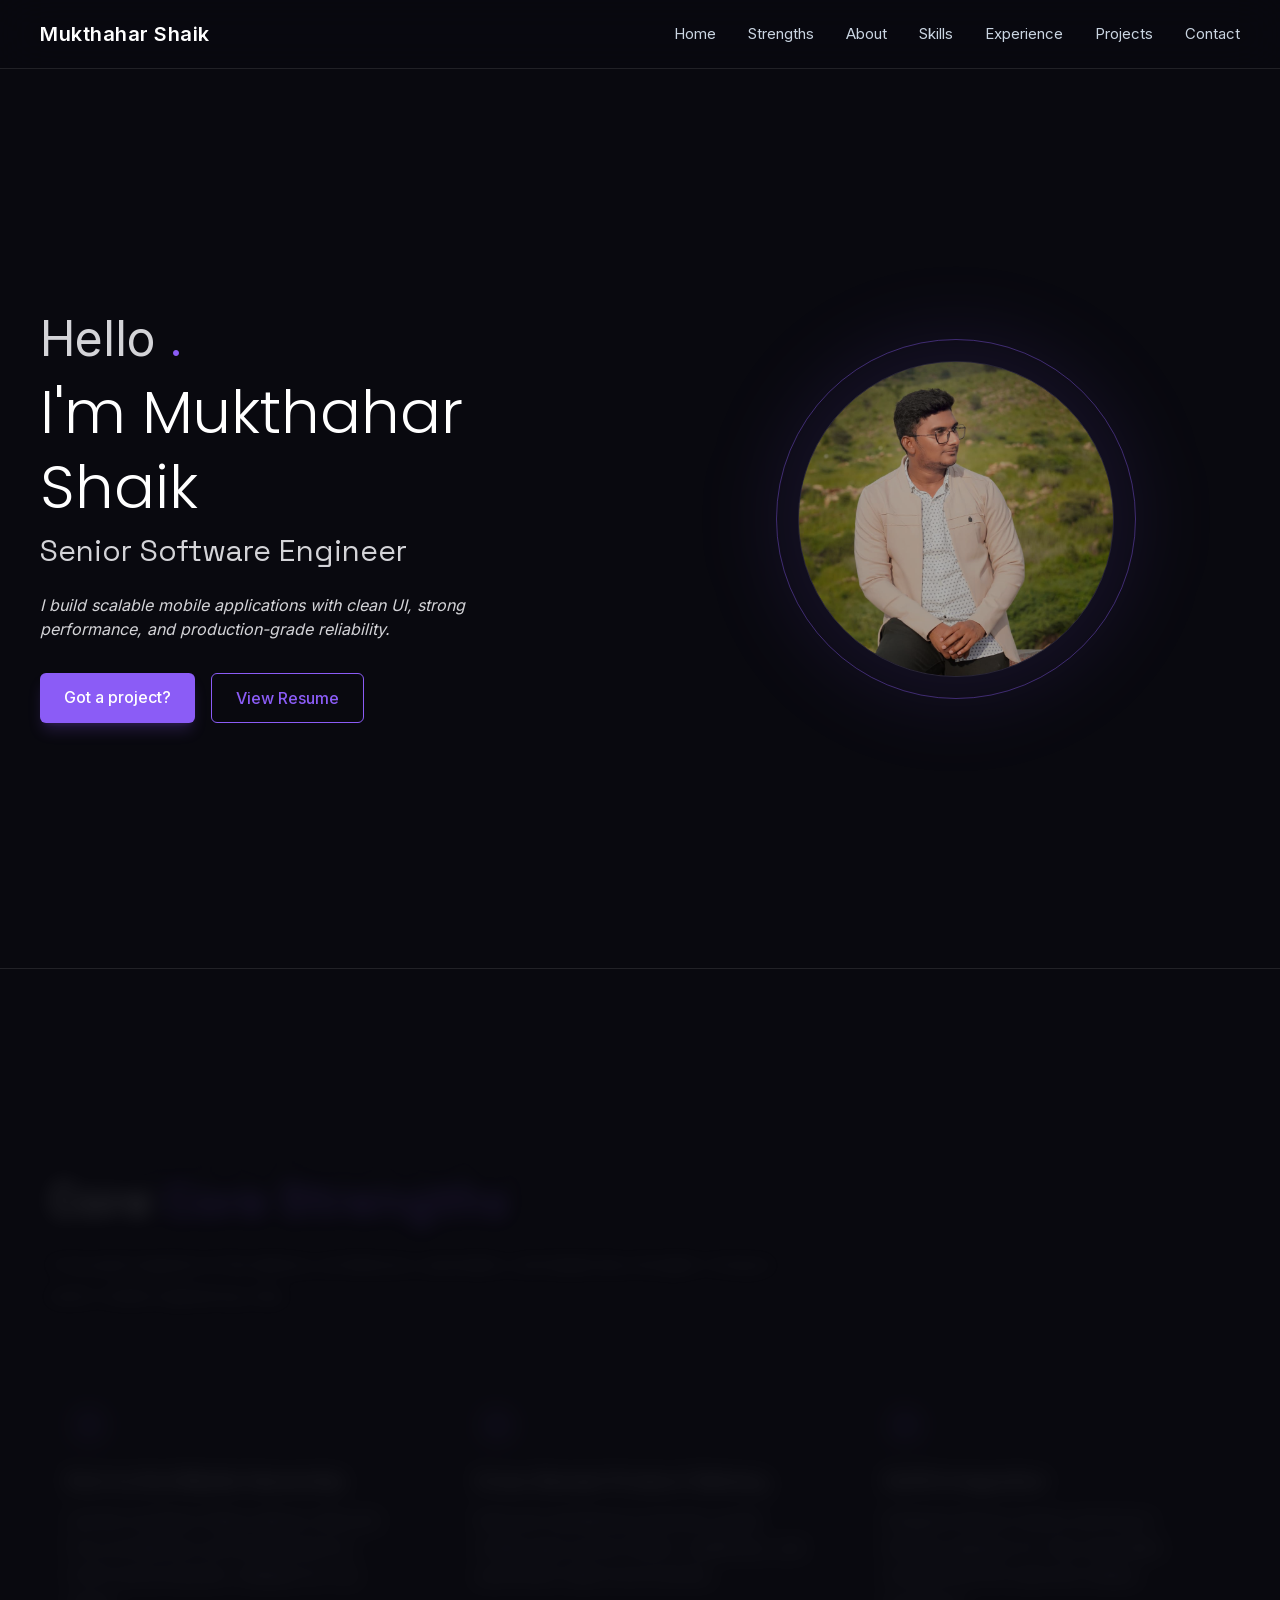
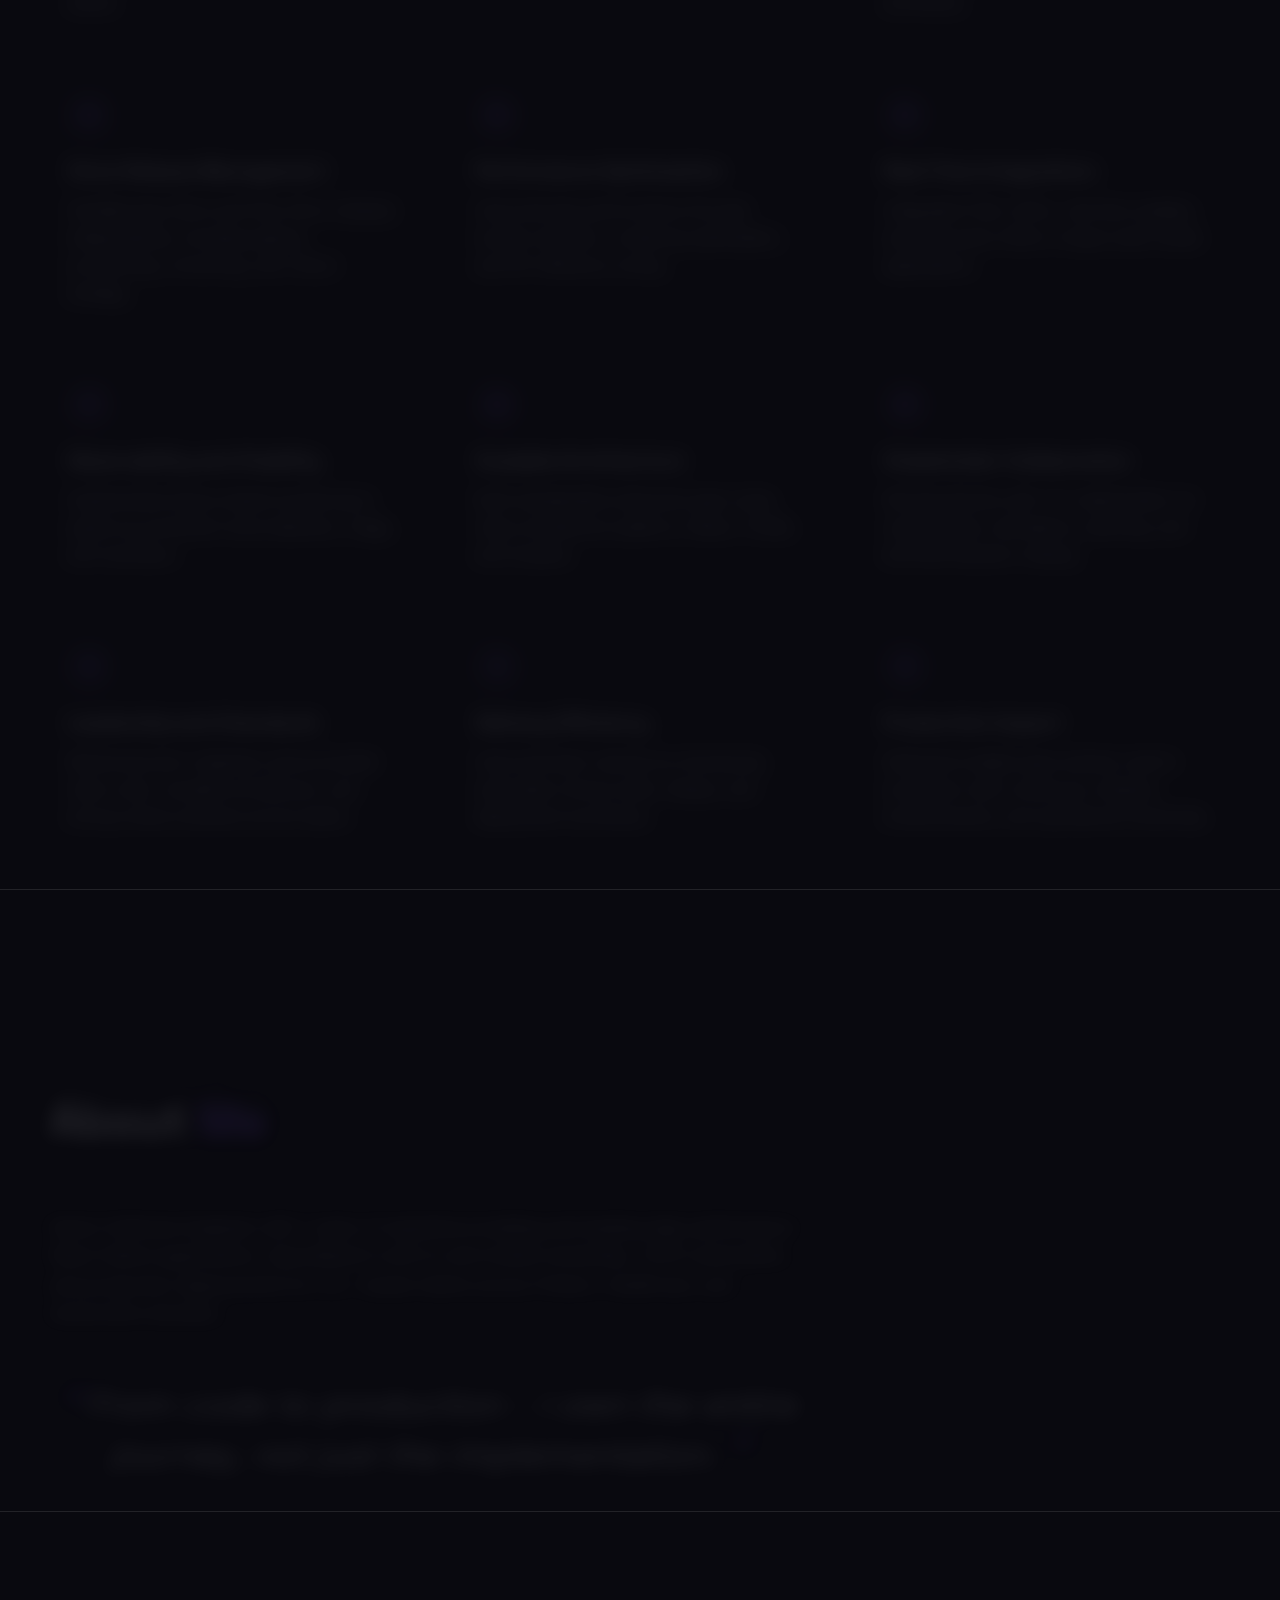
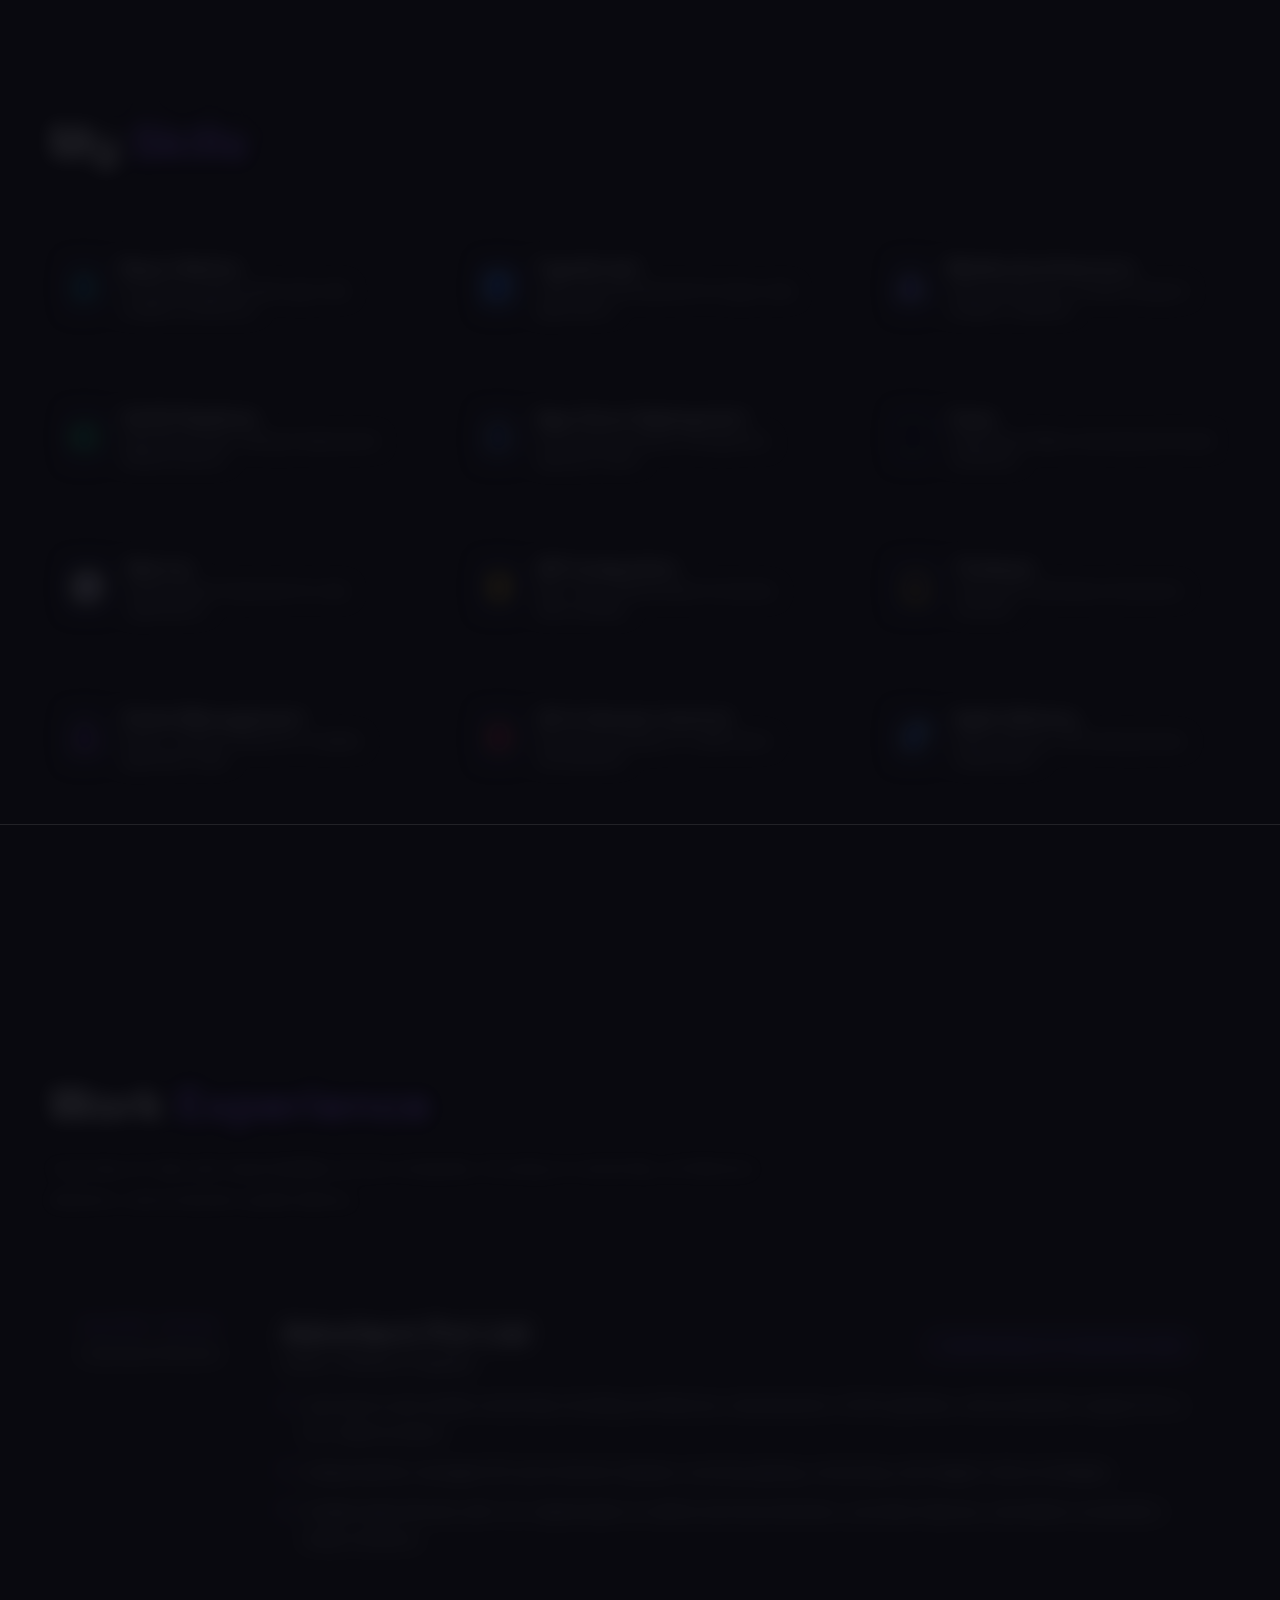
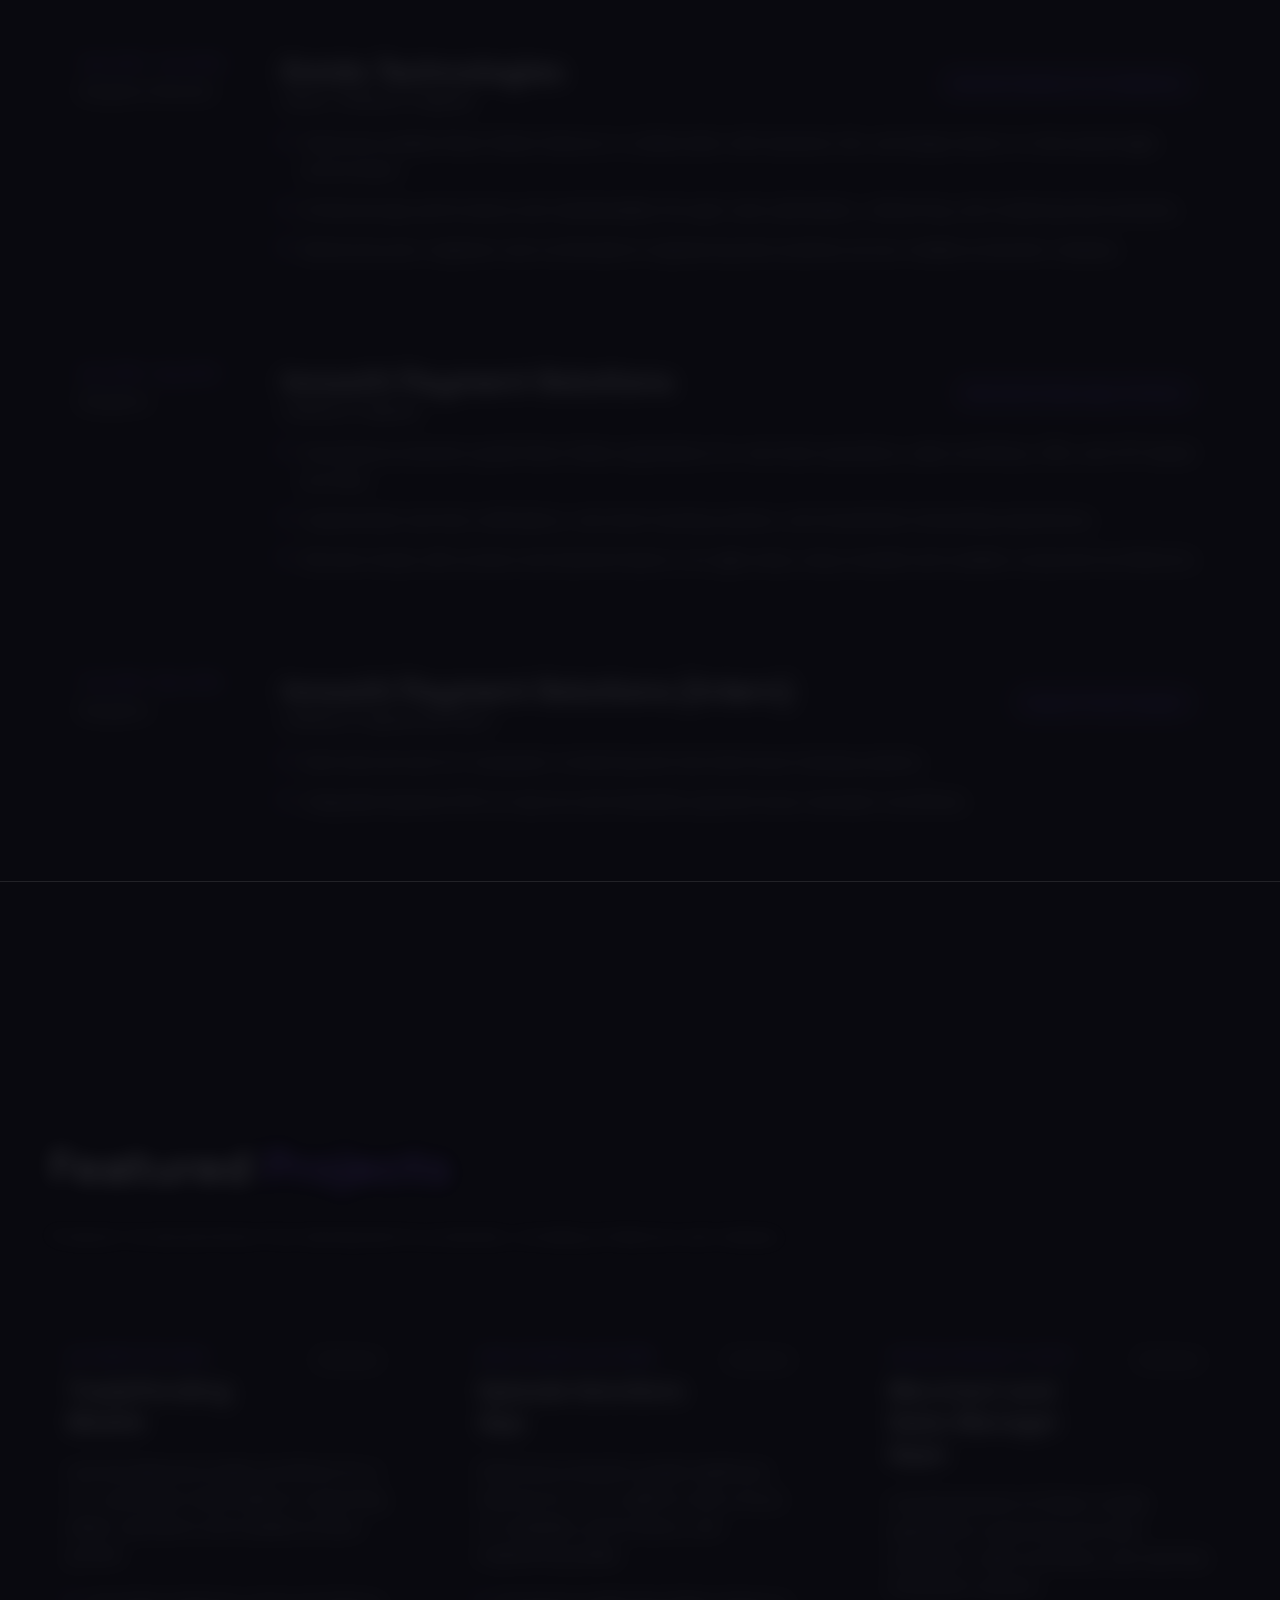
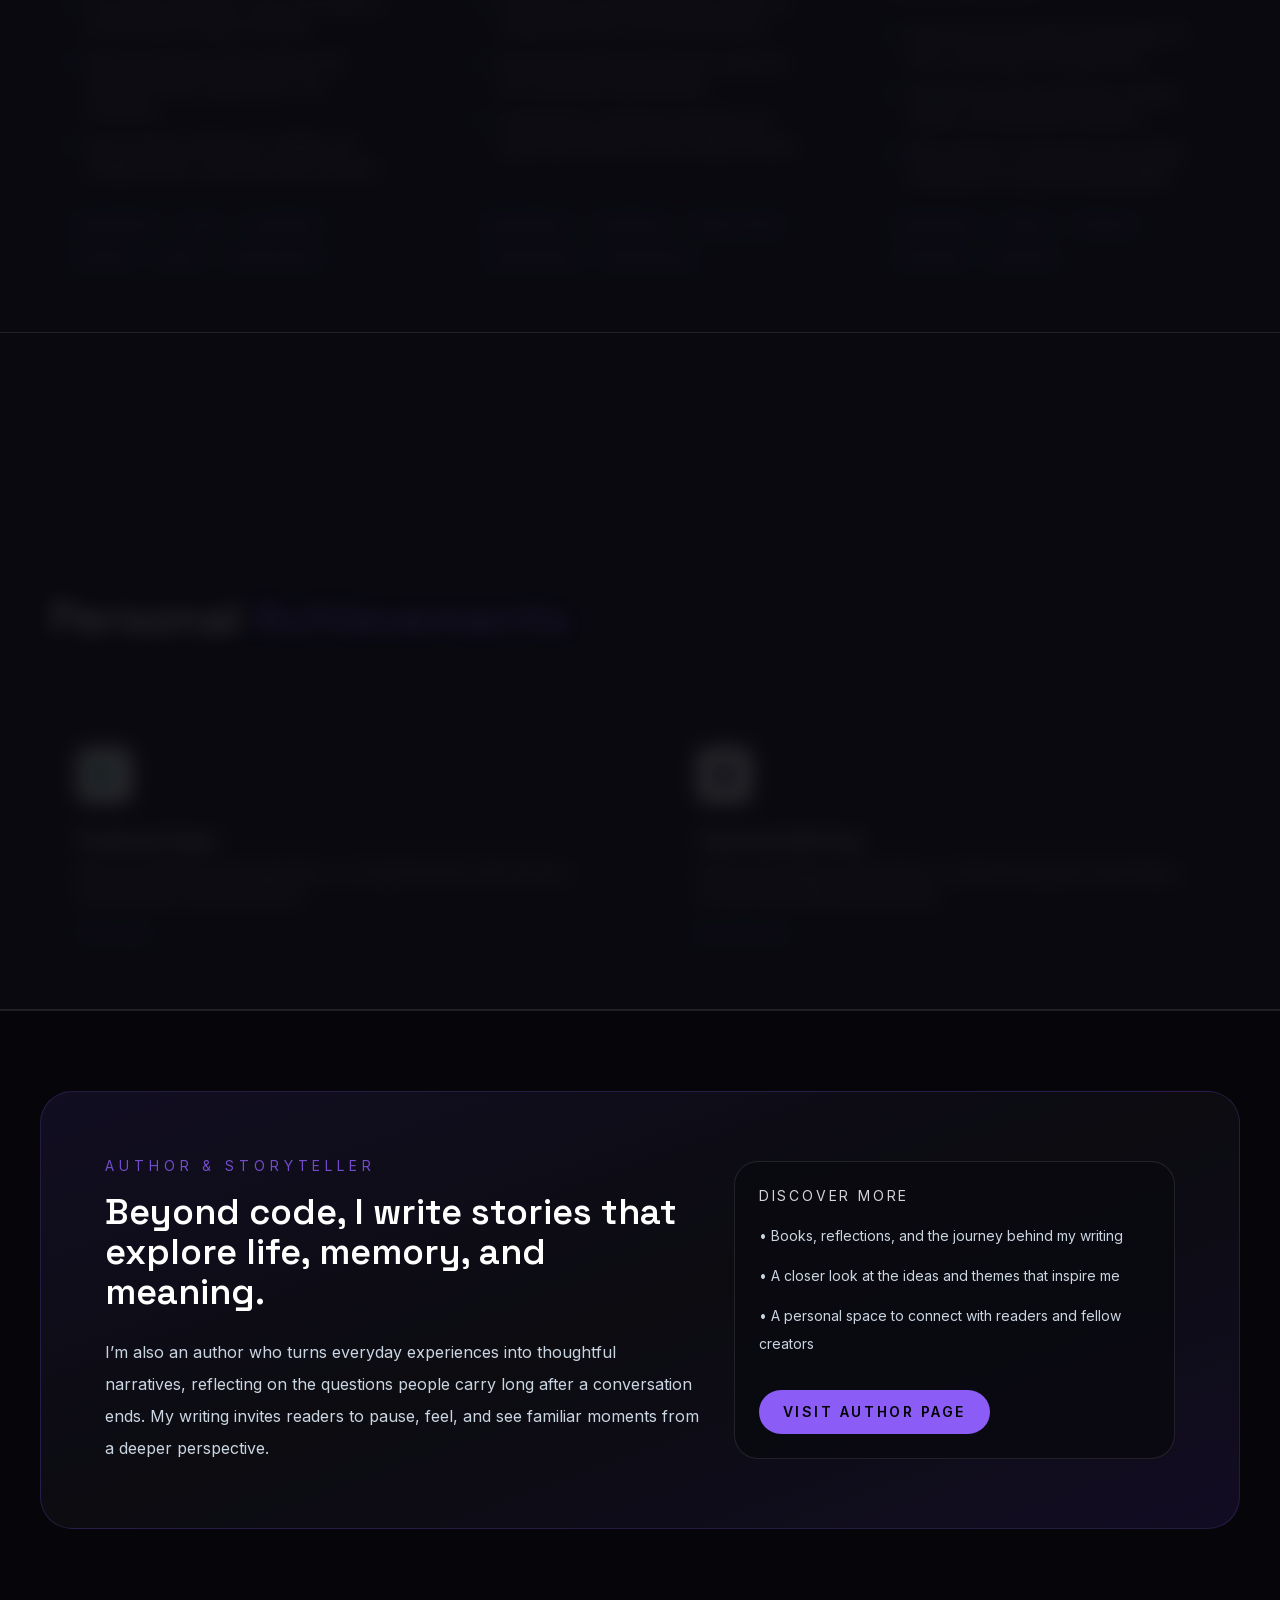
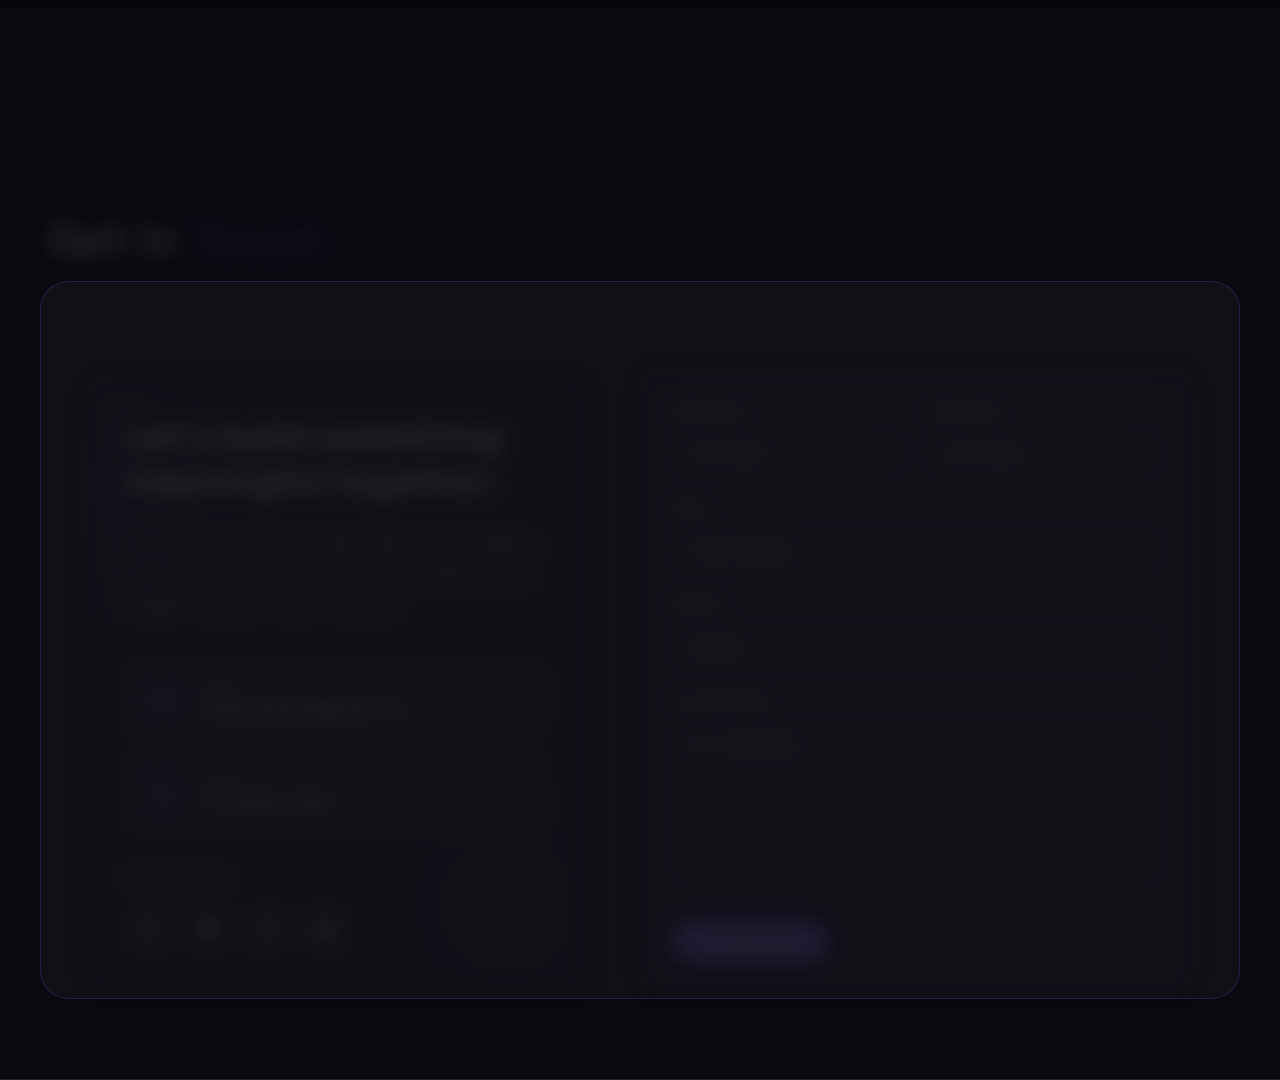
==== commit df2cb9ea: "deploy author page" ====
--- a/index.html
+++ b/index.html
@@ -1 +1 @@
-<!DOCTYPE html><html lang="en" class="inter_7b064e0d-module__MOT0tq__variable space_grotesk_4f9f433b-module__fJfFLG__variable h-full antialiased"><head><meta charSet="utf-8"/><meta name="viewport" content="width=device-width, initial-scale=1"/><link rel="preload" href="/_next/static/media/0c89a48fa5027cee-s.p.0rd3rjvnnhw7n.woff2" as="font" crossorigin="" type="font/woff2"/><link rel="preload" href="/_next/static/media/83afe278b6a6bb3c-s.p.0q-301v4kxxnr.woff2" as="font" crossorigin="" type="font/woff2"/><link rel="preload" href="/_next/static/media/c875c6f5d3e977ac-s.p.0g_ng0t~d_b9n.woff2" as="font" crossorigin="" type="font/woff2"/><link rel="preload" as="image" href="/_next/static/media/my-photo-1.0do.dka7l4_-a.jpeg"/><link rel="stylesheet" href="/_next/static/chunks/0kwwdmer7e.5m.css" data-precedence="next"/><link rel="stylesheet" href="/_next/static/chunks/0sr9887gdpgq0.css" data-precedence="next"/><link rel="preload" as="script" fetchPriority="low" href="/_next/static/chunks/11qk_vpw_zwkf.js"/><script src="/_next/static/chunks/0dx8l37msrp.y.js" async=""></script><script src="/_next/static/chunks/10~x95jhs6ns3.js" async=""></script><script src="/_next/static/chunks/turbopack-083q29_akpqo~.js" async=""></script><script src="/_next/static/chunks/0fsi8lw5utejl.js" async=""></script><script src="/_next/static/chunks/0d3tkj33oycf2.js" async=""></script><script src="/_next/static/chunks/08ls-qkgt560_.js" async=""></script><meta name="next-size-adjust" content=""/><title>Mukthahar Shaik | Senior React Native Developer</title><meta name="description" content="Senior Software Engineer specializing in React Native, mobile architecture, CI/CD pipelines, and production-grade apps."/><meta name="keywords" content="React Native Developer,Mobile App Developer India,Senior Software Engineer,React Native CI/CD Integration,iOS Android Developer"/><meta name="robots" content="index, follow"/><meta property="og:title" content="Mukthahar Shaik Portfolio"/><meta property="og:description" content="Senior React Native Developer building scalable mobile apps and production systems."/><meta property="og:url" content="https://yourdomain.com/"/><meta property="og:site_name" content="Mukthahar Shaik Portfolio"/><meta property="og:type" content="website"/><meta name="twitter:card" content="summary"/><meta name="twitter:title" content="Mukthahar Shaik Portfolio"/><meta name="twitter:description" content="Senior React Native Developer building scalable mobile apps and production systems."/><link rel="icon" href="/favicon.ico?favicon.0.ryj._qew9x~.ico" sizes="256x256" type="image/x-icon"/><script src="/_next/static/chunks/03~yq9q893hmn.js" noModule=""></script></head><body class="min-h-full flex flex-col"><div hidden=""><!--$--><!--/$--></div><div class="fixed inset-0 z-[120] overflow-hidden bg-transparent"><div class="absolute inset-0 grid grid-cols-12 "><div class="page-intro-pillar " style="--pillar-shift:-115%;--pillar-delay:0ms"></div><div class="page-intro-pillar " style="--pillar-shift:-115%;--pillar-delay:22ms"></div><div class="page-intro-pillar " style="--pillar-shift:-115%;--pillar-delay:44ms"></div><div class="page-intro-pillar " style="--pillar-shift:-115%;--pillar-delay:66ms"></div><div class="page-intro-pillar " style="--pillar-shift:-115%;--pillar-delay:88ms"></div><div class="page-intro-pillar " style="--pillar-shift:-115%;--pillar-delay:110ms"></div><div class="page-intro-pillar " style="--pillar-shift:-115%;--pillar-delay:132ms"></div><div class="page-intro-pillar " style="--pillar-shift:-115%;--pillar-delay:154ms"></div><div class="page-intro-pillar " style="--pillar-shift:-115%;--pillar-delay:176ms"></div><div class="page-intro-pillar " style="--pillar-shift:-115%;--pillar-delay:198ms"></div><div class="page-intro-pillar " style="--pillar-shift:-115%;--pillar-delay:220ms"></div><div class="page-intro-pillar " style="--pillar-shift:-115%;--pillar-delay:242ms"></div></div><div class="absolute inset-0 flex items-center justify-center px-6"><div class="page-intro-name whitespace-nowrap shrink-0 "><span class="page-intro-letter" style="animation-delay:0ms">M</span><span class="page-intro-letter" style="animation-delay:70ms">u</span><span class="page-intro-letter" style="animation-delay:140ms">k</span><span class="page-intro-letter" style="animation-delay:210ms">t</span><span class="page-intro-letter" style="animation-delay:280ms">h</span><span class="page-intro-letter" style="animation-delay:350ms">a</span><span class="page-intro-letter" style="animation-delay:420ms">h</span><span class="page-intro-letter" style="animation-delay:490ms">a</span><span class="page-intro-letter" style="animation-delay:560ms">r</span><span class="page-intro-letter" style="animation-delay:630ms"> </span><span class="page-intro-letter" style="animation-delay:700ms">S</span><span class="page-intro-letter" style="animation-delay:770ms">h</span><span class="page-intro-letter" style="animation-delay:840ms">a</span><span class="page-intro-letter" style="animation-delay:910ms">i</span><span class="page-intro-letter" style="animation-delay:980ms">k</span></div></div></div><nav class="sticky top-0 z-50 w-full border-b border-white/10 bg-background/80 py-5 backdrop-blur-xl"><div class="mx-auto flex max-w-[1280px] items-center justify-between px-6 md:px-10"><a href="#hero" class="text-xl font-semibold tracking-wide transition hover:text-accent">Mukthahar Shaik</a><ul class="hidden gap-8 text-[15px] text-slate-300 md:flex"><li><a href="#hero" class="relative transition duration-300 hover:text-white after:absolute after:-bottom-1 after:left-0 after:h-[2px] after:w-0 after:bg-accent after:transition-all after:duration-300 hover:after:w-full">Home</a></li><li><a href="#core-strengths" class="relative transition duration-300 hover:text-white after:absolute after:-bottom-1 after:left-0 after:h-[2px] after:w-0 after:bg-accent after:transition-all after:duration-300 hover:after:w-full">Strengths</a></li><li><a href="#about" class="relative transition duration-300 hover:text-white after:absolute after:-bottom-1 after:left-0 after:h-[2px] after:w-0 after:bg-accent after:transition-all after:duration-300 hover:after:w-full">About</a></li><li><a href="#skills" class="relative transition duration-300 hover:text-white after:absolute after:-bottom-1 after:left-0 after:h-[2px] after:w-0 after:bg-accent after:transition-all after:duration-300 hover:after:w-full">Skills</a></li><li><a href="#experience" class="relative transition duration-300 hover:text-white after:absolute after:-bottom-1 after:left-0 after:h-[2px] after:w-0 after:bg-accent after:transition-all after:duration-300 hover:after:w-full">Experience</a></li><li><a href="#projects" class="relative transition duration-300 hover:text-white after:absolute after:-bottom-1 after:left-0 after:h-[2px] after:w-0 after:bg-accent after:transition-all after:duration-300 hover:after:w-full">Projects</a></li><li><a href="#contact" class="relative transition duration-300 hover:text-white after:absolute after:-bottom-1 after:left-0 after:h-[2px] after:w-0 after:bg-accent after:transition-all after:duration-300 hover:after:w-full">Contact</a></li></ul></div></nav><main class="bg-background text-foreground"><section id="hero" class="min-h-screen flex items-center justify-center border-b border-white/10 bg-background px-6"><div class="w-full max-w-[1200px] grid md:grid-cols-2 gap-12 md:gap-16 items-center"><div class="text-center md:text-left" style="opacity:0.12;transform:translate3d(0, 48px, 0) scale(0.985);filter:blur(10px);will-change:transform, opacity, filter"><p class="text-muted-foreground text-3xl sm:text-4xl md:text-5xl mb-3">Hello<!-- --> <span class="text-accent">.</span></p><p class="poppins_95c1c8ba-module__jZMuNG__className text-4xl sm:text-5xl md:text-6xl leading-tight mb-2">I&#x27;m Mukthahar Shaik</p><h2 class="text-xl sm:text-2xl md:text-3xl text-muted-foreground mb-6">Senior Software Engineer</h2><p class="text-muted-foreground max-w-md mx-auto md:mx-0 mb-8 italic">I build scalable mobile applications with clean UI, strong performance, and production-grade reliability.</p><div class="flex flex-col sm:flex-row gap-4 justify-center md:justify-start"><a href="#contact" class="rounded-md bg-accent px-6 py-3 font-medium shadow-lg shadow-accent/20 transition hover:-translate-y-1 hover:opacity-90">Got a project?</a><a href="/resume-v1.pdf" target="_blank" rel="noopener noreferrer" class="rounded-md border border-accent px-6 py-3 font-medium text-accent transition hover:-translate-y-1 hover:bg-accent hover:text-black">View Resume</a></div></div><div class="flex justify-center" style="opacity:0.12;transform:translate3d(0, 48px, 0) scale(0.985);filter:blur(10px);will-change:transform, opacity, filter"><div class="relative w-[260px] h-[260px] sm:w-[300px] sm:h-[300px] md:w-[360px] md:h-[360px] flex items-center justify-center"><div class="absolute inset-0 rounded-full bg-accent/10 blur-2xl"></div><div class="absolute inset-0 rounded-full border border-accent/40"></div><div class="relative z-10 h-[88%] w-[88%] overflow-hidden rounded-full border border-white/10"><img alt="Mukthahar Shaik" decoding="async" data-nimg="fill" class="object-cover object-top" style="position:absolute;height:100%;width:100%;left:0;top:0;right:0;bottom:0;color:transparent" src="/_next/static/media/my-photo-1.0do.dka7l4_-a.jpeg"/><div class="absolute inset-0 rounded-full bg-black/30"></div></div></div></div></div></section><section id="core-strengths" class="w-full border-b border-white/10 bg-background px-6 py-20"><div class="mx-auto max-w-[1200px]"><div class="mb-16" style="opacity:0.12;transform:translate3d(0, 48px, 0) scale(0.985);filter:blur(10px);will-change:transform, opacity, filter"><h1 class="text-[64px] font-bold leading-none text-white/5 md:text-[120px]">STRENGTHS</h1><h2 class="-mt-8 text-4xl font-bold md:-mt-10 md:text-5xl">Core<!-- --> <span class="text-accent">Core Strengths</span></h2><p class="mt-6 max-w-3xl text-base leading-8 text-muted-foreground">A focused snapshot of the delivery, architecture, automation, and leadership strengths I bring to senior mobile engineering roles.</p></div><div class="grid gap-6 md:grid-cols-2 xl:grid-cols-3"><div style="opacity:0.12;transform:translate3d(0, 48px, 0) scale(0.985);filter:blur(10px);will-change:transform, opacity, filter"><div class="rounded-2xl border border-white/10 bg-white/5 p-6 transition-all duration-300 hover:-translate-y-1 hover:border-accent/40 hover:shadow-accent-md"><div class="mb-5 flex h-11 w-11 items-center justify-center rounded-full bg-accent/15 text-sm font-semibold text-accent">01</div><h3 class="mb-3 text-xl font-semibold text-foreground">End-to-End Mobile Ownership</h3><p class="leading-7 text-muted-foreground">Led the full React Native delivery lifecycle from architecture and development to CI/CD and production releases for U.S. clients.</p></div></div><div style="opacity:0.12;transform:translate3d(0, 48px, 0) scale(0.985);filter:blur(10px);will-change:transform, opacity, filter"><div class="rounded-2xl border border-white/10 bg-white/5 p-6 transition-all duration-300 hover:-translate-y-1 hover:border-accent/40 hover:shadow-accent-md"><div class="mb-5 flex h-11 w-11 items-center justify-center rounded-full bg-accent/15 text-sm font-semibold text-accent">02</div><h3 class="mb-3 text-xl font-semibold text-foreground">Cross-Domain Product Delivery</h3><p class="leading-7 text-muted-foreground">Built and maintained production-grade mobile apps across fintech, healthcare, and automotive SaaS environments.</p></div></div><div style="opacity:0.12;transform:translate3d(0, 48px, 0) scale(0.985);filter:blur(10px);will-change:transform, opacity, filter"><div class="rounded-2xl border border-white/10 bg-white/5 p-6 transition-all duration-300 hover:-translate-y-1 hover:border-accent/40 hover:shadow-accent-md"><div class="mb-5 flex h-11 w-11 items-center justify-center rounded-full bg-accent/15 text-sm font-semibold text-accent">03</div><h3 class="mb-3 text-xl font-semibold text-foreground">CI/CD Integration</h3><p class="leading-7 text-muted-foreground">Designed GitHub Actions and Azure DevOps pipelines for fully automated Android and iOS build and release workflows.</p></div></div><div style="opacity:0.12;transform:translate3d(0, 48px, 0) scale(0.985);filter:blur(10px);will-change:transform, opacity, filter"><div class="rounded-2xl border border-white/10 bg-white/5 p-6 transition-all duration-300 hover:-translate-y-1 hover:border-accent/40 hover:shadow-accent-md"><div class="mb-5 flex h-11 w-11 items-center justify-center rounded-full bg-accent/15 text-sm font-semibold text-accent">04</div><h3 class="mb-3 text-xl font-semibold text-foreground">Store Release Management</h3><p class="leading-7 text-muted-foreground">Handled App Store and Play Store releases independently, including signing, provisioning, versioning, and rollout strategy.</p></div></div><div style="opacity:0.12;transform:translate3d(0, 48px, 0) scale(0.985);filter:blur(10px);will-change:transform, opacity, filter"><div class="rounded-2xl border border-white/10 bg-white/5 p-6 transition-all duration-300 hover:-translate-y-1 hover:border-accent/40 hover:shadow-accent-md"><div class="mb-5 flex h-11 w-11 items-center justify-center rounded-full bg-accent/15 text-sm font-semibold text-accent">05</div><h3 class="mb-3 text-xl font-semibold text-foreground">Performance Optimization</h3><p class="leading-7 text-muted-foreground">Improved app performance through bundle reduction, rendering optimization, and API efficiency tuning.</p></div></div><div style="opacity:0.12;transform:translate3d(0, 48px, 0) scale(0.985);filter:blur(10px);will-change:transform, opacity, filter"><div class="rounded-2xl border border-white/10 bg-white/5 p-6 transition-all duration-300 hover:-translate-y-1 hover:border-accent/40 hover:shadow-accent-md"><div class="mb-5 flex h-11 w-11 items-center justify-center rounded-full bg-accent/15 text-sm font-semibold text-accent">06</div><h3 class="mb-3 text-xl font-semibold text-foreground">Real-Time Integrations</h3><p class="leading-7 text-muted-foreground">Integrated FCM, APNs, real-time updates, and third-party SDKs in large-scale mobile applications.</p></div></div><div style="opacity:0.12;transform:translate3d(0, 48px, 0) scale(0.985);filter:blur(10px);will-change:transform, opacity, filter"><div class="rounded-2xl border border-white/10 bg-white/5 p-6 transition-all duration-300 hover:-translate-y-1 hover:border-accent/40 hover:shadow-accent-md"><div class="mb-5 flex h-11 w-11 items-center justify-center rounded-full bg-accent/15 text-sm font-semibold text-accent">07</div><h3 class="mb-3 text-xl font-semibold text-foreground">Observability and Stability</h3><p class="leading-7 text-muted-foreground">Implemented Sentry-based monitoring to speed up production issue detection, triage, and resolution.</p></div></div><div style="opacity:0.12;transform:translate3d(0, 48px, 0) scale(0.985);filter:blur(10px);will-change:transform, opacity, filter"><div class="rounded-2xl border border-white/10 bg-white/5 p-6 transition-all duration-300 hover:-translate-y-1 hover:border-accent/40 hover:shadow-accent-md"><div class="mb-5 flex h-11 w-11 items-center justify-center rounded-full bg-accent/15 text-sm font-semibold text-accent">08</div><h3 class="mb-3 text-xl font-semibold text-foreground">Scalable Architecture</h3><p class="leading-7 text-muted-foreground">Built maintainable enterprise apps using clean architecture patterns, Redux Toolkit, and Zustand.</p></div></div><div style="opacity:0.12;transform:translate3d(0, 48px, 0) scale(0.985);filter:blur(10px);will-change:transform, opacity, filter"><div class="rounded-2xl border border-white/10 bg-white/5 p-6 transition-all duration-300 hover:-translate-y-1 hover:border-accent/40 hover:shadow-accent-md"><div class="mb-5 flex h-11 w-11 items-center justify-center rounded-full bg-accent/15 text-sm font-semibold text-accent">09</div><h3 class="mb-3 text-xl font-semibold text-foreground">Stakeholder Collaboration</h3><p class="leading-7 text-muted-foreground">Worked directly with U.S. stakeholders on requirements, estimations, planning, and technical decision-making.</p></div></div><div style="opacity:0.12;transform:translate3d(0, 48px, 0) scale(0.985);filter:blur(10px);will-change:transform, opacity, filter"><div class="rounded-2xl border border-white/10 bg-white/5 p-6 transition-all duration-300 hover:-translate-y-1 hover:border-accent/40 hover:shadow-accent-md"><div class="mb-5 flex h-11 w-11 items-center justify-center rounded-full bg-accent/15 text-sm font-semibold text-accent">10</div><h3 class="mb-3 text-xl font-semibold text-foreground">Leadership and Standards</h3><p class="leading-7 text-muted-foreground">Mentored junior engineers and promoted clean code, reusable architecture, and strong review practices across teams.</p></div></div><div style="opacity:0.12;transform:translate3d(0, 48px, 0) scale(0.985);filter:blur(10px);will-change:transform, opacity, filter"><div class="rounded-2xl border border-white/10 bg-white/5 p-6 transition-all duration-300 hover:-translate-y-1 hover:border-accent/40 hover:shadow-accent-md"><div class="mb-5 flex h-11 w-11 items-center justify-center rounded-full bg-accent/15 text-sm font-semibold text-accent">11</div><h3 class="mb-3 text-xl font-semibold text-foreground">Delivery Efficiency</h3><p class="leading-7 text-muted-foreground">Improved team velocity by introducing automation-driven build, release, and deployment workflows.</p></div></div><div style="opacity:0.12;transform:translate3d(0, 48px, 0) scale(0.985);filter:blur(10px);will-change:transform, opacity, filter"><div class="rounded-2xl border border-white/10 bg-white/5 p-6 transition-all duration-300 hover:-translate-y-1 hover:border-accent/40 hover:shadow-accent-md"><div class="mb-5 flex h-11 w-11 items-center justify-center rounded-full bg-accent/15 text-sm font-semibold text-accent">12</div><h3 class="mb-3 text-xl font-semibold text-foreground">Production Impact</h3><p class="leading-7 text-muted-foreground">Delivered multiple apps actively used in production with continuous releases, enhancements, and operational ownership.</p></div></div></div></div></section><section id="about" class="w-full bg-background py-20 px-6 border-b border-white/10"><div class="max-w-[1200px] mx-auto"><div class="mb-16" style="opacity:0.12;transform:translate3d(0, 48px, 0) scale(0.985);filter:blur(10px);will-change:transform, opacity, filter"><h1 class="text-[80px] md:text-[120px] font-bold text-white/5 leading-none">About</h1><h2 class="text-4xl md:text-5xl font-bold -mt-10">About <span class="text-accent">Me</span></h2></div><div class="w-full" style="opacity:0.12;transform:translate3d(0, 48px, 0) scale(0.985);filter:blur(10px);will-change:transform, opacity, filter"><div class="max-w-3xl"><p class="text-muted-foreground text-lg leading-relaxed">Senior Software Engineer with 7 years of experience building and leading high-performance React Native applications. Specialized in end-to-end mobile ownership, CI/CD automation, and production deployments for U.S.- based clients across Fintech, Healthcare, and Automotive domains.</p><div class="mt-14 flex justify-center"><div class="max-w-4xl text-center"><p class="relative text-2xl italic leading-tight text-white/90 sm:text-3xl md:text-4xl"><span class="text-accent text-5xl leading-none align-top">“</span><span class="px-2">From code to production - I own the entire journey, not just the implementation.</span><span class="text-accent text-5xl leading-none align-bottom">”</span></p></div></div></div></div></div></section><section id="skills" class="w-full border-b border-white/10 bg-background px-6 py-20"><div class="max-w-[1200px] mx-auto"><div class="mb-16" style="opacity:0.12;transform:translate3d(0, 48px, 0) scale(0.985);filter:blur(10px);will-change:transform, opacity, filter"><h1 class="text-[80px] md:text-[120px] font-bold text-white/5 leading-none">SKILLS</h1><h2 class="text-4xl md:text-5xl font-bold -mt-10">My <span class="text-accent">Skills</span></h2></div><div class="grid sm:grid-cols-2 md:grid-cols-3 gap-10"><div style="opacity:0.12;transform:translate3d(0, 48px, 0) scale(0.985);filter:blur(10px);will-change:transform, opacity, filter"><div class="group relative overflow-hidden rounded-2xl border border-white/10 bg-white/[0.03] p-5 transition-all duration-500 hover:-translate-y-2 hover:border-accent/40 hover:bg-white/[0.06] hover:shadow-[0_12px_35px_rgba(139,92,246,0.16)]"><div class="absolute inset-0 bg-[radial-gradient(circle_at_top_left,rgba(139,92,246,0.22),transparent_55%)] opacity-0 transition duration-500 group-hover:opacity-100"></div><div class="relative flex items-center gap-4"><div class="flex h-14 w-14 items-center justify-center rounded-xl border border-white/10 bg-[#14162b] shadow-sm transition duration-500 group-hover:border-accent/30 group-hover:bg-accent/10"><div class="text-[30px] transition duration-500 group-hover:scale-110 group-hover:rotate-3"><svg stroke="currentColor" fill="currentColor" stroke-width="0" viewBox="0 0 512 512" class="text-cyan-400" height="1em" width="1em" xmlns="http://www.w3.org/2000/svg"><path d="M418.2 177.2c-5.4-1.8-10.8-3.5-16.2-5.1.9-3.7 1.7-7.4 2.5-11.1 12.3-59.6 4.2-107.5-23.1-123.3-26.3-15.1-69.2.6-112.6 38.4-4.3 3.7-8.5 7.6-12.5 11.5-2.7-2.6-5.5-5.2-8.3-7.7-45.5-40.4-91.1-57.4-118.4-41.5-26.2 15.2-34 60.3-23 116.7 1.1 5.6 2.3 11.1 3.7 16.7-6.4 1.8-12.7 3.8-18.6 5.9C38.3 196.2 0 225.4 0 255.6c0 31.2 40.8 62.5 96.3 81.5 4.5 1.5 9 3 13.6 4.3-1.5 6-2.8 11.9-4 18-10.5 55.5-2.3 99.5 23.9 114.6 27 15.6 72.4-.4 116.6-39.1 3.5-3.1 7-6.3 10.5-9.7 4.4 4.3 9 8.4 13.6 12.4 42.8 36.8 85.1 51.7 111.2 36.6 27-15.6 35.8-62.9 24.4-120.5-.9-4.4-1.9-8.9-3-13.5 3.2-.9 6.3-1.9 9.4-2.9 57.7-19.1 99.5-50 99.5-81.7 0-30.3-39.4-59.7-93.8-78.4zM282.9 92.3c37.2-32.4 71.9-45.1 87.7-36 16.9 9.7 23.4 48.9 12.8 100.4-.7 3.4-1.4 6.7-2.3 10-22.2-5-44.7-8.6-67.3-10.6-13-18.6-27.2-36.4-42.6-53.1 3.9-3.7 7.7-7.2 11.7-10.7zM167.2 307.5c5.1 8.7 10.3 17.4 15.8 25.9-15.6-1.7-31.1-4.2-46.4-7.5 4.4-14.4 9.9-29.3 16.3-44.5 4.6 8.8 9.3 17.5 14.3 26.1zm-30.3-120.3c14.4-3.2 29.7-5.8 45.6-7.8-5.3 8.3-10.5 16.8-15.4 25.4-4.9 8.5-9.7 17.2-14.2 26-6.3-14.9-11.6-29.5-16-43.6zm27.4 68.9c6.6-13.8 13.8-27.3 21.4-40.6s15.8-26.2 24.4-38.9c15-1.1 30.3-1.7 45.9-1.7s31 .6 45.9 1.7c8.5 12.6 16.6 25.5 24.3 38.7s14.9 26.7 21.7 40.4c-6.7 13.8-13.9 27.4-21.6 40.8-7.6 13.3-15.7 26.2-24.2 39-14.9 1.1-30.4 1.6-46.1 1.6s-30.9-.5-45.6-1.4c-8.7-12.7-16.9-25.7-24.6-39s-14.8-26.8-21.5-40.6zm180.6 51.2c5.1-8.8 9.9-17.7 14.6-26.7 6.4 14.5 12 29.2 16.9 44.3-15.5 3.5-31.2 6.2-47 8 5.4-8.4 10.5-17 15.5-25.6zm14.4-76.5c-4.7-8.8-9.5-17.6-14.5-26.2-4.9-8.5-10-16.9-15.3-25.2 16.1 2 31.5 4.7 45.9 8-4.6 14.8-10 29.2-16.1 43.4zM256.2 118.3c10.5 11.4 20.4 23.4 29.6 35.8-19.8-.9-39.7-.9-59.5 0 9.8-12.9 19.9-24.9 29.9-35.8zM140.2 57c16.8-9.8 54.1 4.2 93.4 39 2.5 2.2 5 4.6 7.6 7-15.5 16.7-29.8 34.5-42.9 53.1-22.6 2-45 5.5-67.2 10.4-1.3-5.1-2.4-10.3-3.5-15.5-9.4-48.4-3.2-84.9 12.6-94zm-24.5 263.6c-4.2-1.2-8.3-2.5-12.4-3.9-21.3-6.7-45.5-17.3-63-31.2-10.1-7-16.9-17.8-18.8-29.9 0-18.3 31.6-41.7 77.2-57.6 5.7-2 11.5-3.8 17.3-5.5 6.8 21.7 15 43 24.5 63.6-9.6 20.9-17.9 42.5-24.8 64.5zm116.6 98c-16.5 15.1-35.6 27.1-56.4 35.3-11.1 5.3-23.9 5.8-35.3 1.3-15.9-9.2-22.5-44.5-13.5-92 1.1-5.6 2.3-11.2 3.7-16.7 22.4 4.8 45 8.1 67.9 9.8 13.2 18.7 27.7 36.6 43.2 53.4-3.2 3.1-6.4 6.1-9.6 8.9zm24.5-24.3c-10.2-11-20.4-23.2-30.3-36.3 9.6.4 19.5.6 29.5.6 10.3 0 20.4-.2 30.4-.7-9.2 12.7-19.1 24.8-29.6 36.4zm130.7 30c-.9 12.2-6.9 23.6-16.5 31.3-15.9 9.2-49.8-2.8-86.4-34.2-4.2-3.6-8.4-7.5-12.7-11.5 15.3-16.9 29.4-34.8 42.2-53.6 22.9-1.9 45.7-5.4 68.2-10.5 1 4.1 1.9 8.2 2.7 12.2 4.9 21.6 5.7 44.1 2.5 66.3zm18.2-107.5c-2.8.9-5.6 1.8-8.5 2.6-7-21.8-15.6-43.1-25.5-63.8 9.6-20.4 17.7-41.4 24.5-62.9 5.2 1.5 10.2 3.1 15 4.7 46.6 16 79.3 39.8 79.3 58 0 19.6-34.9 44.9-84.8 61.4zm-149.7-15c25.3 0 45.8-20.5 45.8-45.8s-20.5-45.8-45.8-45.8c-25.3 0-45.8 20.5-45.8 45.8s20.5 45.8 45.8 45.8z"></path></svg></div></div><div><h3 class="text-xl font-semibold text-foreground transition duration-300 group-hover:text-accent">React Native</h3><p class="text-sm text-muted-foreground">Production-grade mobile apps with scalable architecture</p></div></div></div></div><div style="opacity:0.12;transform:translate3d(0, 48px, 0) scale(0.985);filter:blur(10px);will-change:transform, opacity, filter"><div class="group relative overflow-hidden rounded-2xl border border-white/10 bg-white/[0.03] p-5 transition-all duration-500 hover:-translate-y-2 hover:border-accent/40 hover:bg-white/[0.06] hover:shadow-[0_12px_35px_rgba(139,92,246,0.16)]"><div class="absolute inset-0 bg-[radial-gradient(circle_at_top_left,rgba(139,92,246,0.22),transparent_55%)] opacity-0 transition duration-500 group-hover:opacity-100"></div><div class="relative flex items-center gap-4"><div class="flex h-14 w-14 items-center justify-center rounded-xl border border-white/10 bg-[#14162b] shadow-sm transition duration-500 group-hover:border-accent/30 group-hover:bg-accent/10"><div class="text-[30px] transition duration-500 group-hover:scale-110 group-hover:rotate-3"><svg stroke="currentColor" fill="currentColor" stroke-width="0" role="img" viewBox="0 0 24 24" class="text-blue-500" height="1em" width="1em" xmlns="http://www.w3.org/2000/svg"><path d="M1.125 0C.502 0 0 .502 0 1.125v21.75C0 23.498.502 24 1.125 24h21.75c.623 0 1.125-.502 1.125-1.125V1.125C24 .502 23.498 0 22.875 0zm17.363 9.75c.612 0 1.154.037 1.627.111a6.38 6.38 0 0 1 1.306.34v2.458a3.95 3.95 0 0 0-.643-.361 5.093 5.093 0 0 0-.717-.26 5.453 5.453 0 0 0-1.426-.2c-.3 0-.573.028-.819.086a2.1 2.1 0 0 0-.623.242c-.17.104-.3.229-.393.374a.888.888 0 0 0-.14.49c0 .196.053.373.156.529.104.156.252.304.443.444s.423.276.696.41c.273.135.582.274.926.416.47.197.892.407 1.266.628.374.222.695.473.963.753.268.279.472.598.614.957.142.359.214.776.214 1.253 0 .657-.125 1.21-.373 1.656a3.033 3.033 0 0 1-1.012 1.085 4.38 4.38 0 0 1-1.487.596c-.566.12-1.163.18-1.79.18a9.916 9.916 0 0 1-1.84-.164 5.544 5.544 0 0 1-1.512-.493v-2.63a5.033 5.033 0 0 0 3.237 1.2c.333 0 .624-.03.872-.09.249-.06.456-.144.623-.25.166-.108.29-.234.373-.38a1.023 1.023 0 0 0-.074-1.089 2.12 2.12 0 0 0-.537-.5 5.597 5.597 0 0 0-.807-.444 27.72 27.72 0 0 0-1.007-.436c-.918-.383-1.602-.852-2.053-1.405-.45-.553-.676-1.222-.676-2.005 0-.614.123-1.141.369-1.582.246-.441.58-.804 1.004-1.089a4.494 4.494 0 0 1 1.47-.629 7.536 7.536 0 0 1 1.77-.201zm-15.113.188h9.563v2.166H9.506v9.646H6.789v-9.646H3.375z"></path></svg></div></div><div><h3 class="text-xl font-semibold text-foreground transition duration-300 group-hover:text-accent">TypeScript</h3><p class="text-sm text-muted-foreground">Type-safe development for large-scale applications</p></div></div></div></div><div style="opacity:0.12;transform:translate3d(0, 48px, 0) scale(0.985);filter:blur(10px);will-change:transform, opacity, filter"><div class="group relative overflow-hidden rounded-2xl border border-white/10 bg-white/[0.03] p-5 transition-all duration-500 hover:-translate-y-2 hover:border-accent/40 hover:bg-white/[0.06] hover:shadow-[0_12px_35px_rgba(139,92,246,0.16)]"><div class="absolute inset-0 bg-[radial-gradient(circle_at_top_left,rgba(139,92,246,0.22),transparent_55%)] opacity-0 transition duration-500 group-hover:opacity-100"></div><div class="relative flex items-center gap-4"><div class="flex h-14 w-14 items-center justify-center rounded-xl border border-white/10 bg-[#14162b] shadow-sm transition duration-500 group-hover:border-accent/30 group-hover:bg-accent/10"><div class="text-[30px] transition duration-500 group-hover:scale-110 group-hover:rotate-3"><svg stroke="currentColor" fill="currentColor" stroke-width="0" viewBox="0 0 512 512" class="text-indigo-400" height="1em" width="1em" xmlns="http://www.w3.org/2000/svg"><path d="M488.6 250.2L392 214V105.5c0-15-9.3-28.4-23.4-33.7l-100-37.5c-8.1-3.1-17.1-3.1-25.3 0l-100 37.5c-14.1 5.3-23.4 18.7-23.4 33.7V214l-96.6 36.2C9.3 255.5 0 268.9 0 283.9V394c0 13.6 7.7 26.1 19.9 32.2l100 50c10.1 5.1 22.1 5.1 32.2 0l103.9-52 103.9 52c10.1 5.1 22.1 5.1 32.2 0l100-50c12.2-6.1 19.9-18.6 19.9-32.2V283.9c0-15-9.3-28.4-23.4-33.7zM358 214.8l-85 31.9v-68.2l85-37v73.3zM154 104.1l102-38.2 102 38.2v.6l-102 41.4-102-41.4v-.6zm84 291.1l-85 42.5v-79.1l85-38.8v75.4zm0-112l-102 41.4-102-41.4v-.6l102-38.2 102 38.2v.6zm240 112l-85 42.5v-79.1l85-38.8v75.4zm0-112l-102 41.4-102-41.4v-.6l102-38.2 102 38.2v.6z"></path></svg></div></div><div><h3 class="text-xl font-semibold text-foreground transition duration-300 group-hover:text-accent">Mobile Architecture</h3><p class="text-sm text-muted-foreground">Clean architecture, modular design &amp; scalable codebase</p></div></div></div></div><div style="opacity:0.12;transform:translate3d(0, 48px, 0) scale(0.985);filter:blur(10px);will-change:transform, opacity, filter"><div class="group relative overflow-hidden rounded-2xl border border-white/10 bg-white/[0.03] p-5 transition-all duration-500 hover:-translate-y-2 hover:border-accent/40 hover:bg-white/[0.06] hover:shadow-[0_12px_35px_rgba(139,92,246,0.16)]"><div class="absolute inset-0 bg-[radial-gradient(circle_at_top_left,rgba(139,92,246,0.22),transparent_55%)] opacity-0 transition duration-500 group-hover:opacity-100"></div><div class="relative flex items-center gap-4"><div class="flex h-14 w-14 items-center justify-center rounded-xl border border-white/10 bg-[#14162b] shadow-sm transition duration-500 group-hover:border-accent/30 group-hover:bg-accent/10"><div class="text-[30px] transition duration-500 group-hover:scale-110 group-hover:rotate-3"><svg stroke="currentColor" fill="currentColor" stroke-width="0" viewBox="0 0 640 512" class="text-green-400" height="1em" width="1em" xmlns="http://www.w3.org/2000/svg"><path d="M512.1 191l-8.2 14.3c-3 5.3-9.4 7.5-15.1 5.4-11.8-4.4-22.6-10.7-32.1-18.6-4.6-3.8-5.8-10.5-2.8-15.7l8.2-14.3c-6.9-8-12.3-17.3-15.9-27.4h-16.5c-6 0-11.2-4.3-12.2-10.3-2-12-2.1-24.6 0-37.1 1-6 6.2-10.4 12.2-10.4h16.5c3.6-10.1 9-19.4 15.9-27.4l-8.2-14.3c-3-5.2-1.9-11.9 2.8-15.7 9.5-7.9 20.4-14.2 32.1-18.6 5.7-2.1 12.1.1 15.1 5.4l8.2 14.3c10.5-1.9 21.2-1.9 31.7 0L552 6.3c3-5.3 9.4-7.5 15.1-5.4 11.8 4.4 22.6 10.7 32.1 18.6 4.6 3.8 5.8 10.5 2.8 15.7l-8.2 14.3c6.9 8 12.3 17.3 15.9 27.4h16.5c6 0 11.2 4.3 12.2 10.3 2 12 2.1 24.6 0 37.1-1 6-6.2 10.4-12.2 10.4h-16.5c-3.6 10.1-9 19.4-15.9 27.4l8.2 14.3c3 5.2 1.9 11.9-2.8 15.7-9.5 7.9-20.4 14.2-32.1 18.6-5.7 2.1-12.1-.1-15.1-5.4l-8.2-14.3c-10.4 1.9-21.2 1.9-31.7 0zm-10.5-58.8c38.5 29.6 82.4-14.3 52.8-52.8-38.5-29.7-82.4 14.3-52.8 52.8zM386.3 286.1l33.7 16.8c10.1 5.8 14.5 18.1 10.5 29.1-8.9 24.2-26.4 46.4-42.6 65.8-7.4 8.9-20.2 11.1-30.3 5.3l-29.1-16.8c-16 13.7-34.6 24.6-54.9 31.7v33.6c0 11.6-8.3 21.6-19.7 23.6-24.6 4.2-50.4 4.4-75.9 0-11.5-2-20-11.9-20-23.6V418c-20.3-7.2-38.9-18-54.9-31.7L74 403c-10 5.8-22.9 3.6-30.3-5.3-16.2-19.4-33.3-41.6-42.2-65.7-4-10.9.4-23.2 10.5-29.1l33.3-16.8c-3.9-20.9-3.9-42.4 0-63.4L12 205.8c-10.1-5.8-14.6-18.1-10.5-29 8.9-24.2 26-46.4 42.2-65.8 7.4-8.9 20.2-11.1 30.3-5.3l29.1 16.8c16-13.7 34.6-24.6 54.9-31.7V57.1c0-11.5 8.2-21.5 19.6-23.5 24.6-4.2 50.5-4.4 76-.1 11.5 2 20 11.9 20 23.6v33.6c20.3 7.2 38.9 18 54.9 31.7l29.1-16.8c10-5.8 22.9-3.6 30.3 5.3 16.2 19.4 33.2 41.6 42.1 65.8 4 10.9.1 23.2-10 29.1l-33.7 16.8c3.9 21 3.9 42.5 0 63.5zm-117.6 21.1c59.2-77-28.7-164.9-105.7-105.7-59.2 77 28.7 164.9 105.7 105.7zm243.4 182.7l-8.2 14.3c-3 5.3-9.4 7.5-15.1 5.4-11.8-4.4-22.6-10.7-32.1-18.6-4.6-3.8-5.8-10.5-2.8-15.7l8.2-14.3c-6.9-8-12.3-17.3-15.9-27.4h-16.5c-6 0-11.2-4.3-12.2-10.3-2-12-2.1-24.6 0-37.1 1-6 6.2-10.4 12.2-10.4h16.5c3.6-10.1 9-19.4 15.9-27.4l-8.2-14.3c-3-5.2-1.9-11.9 2.8-15.7 9.5-7.9 20.4-14.2 32.1-18.6 5.7-2.1 12.1.1 15.1 5.4l8.2 14.3c10.5-1.9 21.2-1.9 31.7 0l8.2-14.3c3-5.3 9.4-7.5 15.1-5.4 11.8 4.4 22.6 10.7 32.1 18.6 4.6 3.8 5.8 10.5 2.8 15.7l-8.2 14.3c6.9 8 12.3 17.3 15.9 27.4h16.5c6 0 11.2 4.3 12.2 10.3 2 12 2.1 24.6 0 37.1-1 6-6.2 10.4-12.2 10.4h-16.5c-3.6 10.1-9 19.4-15.9 27.4l8.2 14.3c3 5.2 1.9 11.9-2.8 15.7-9.5 7.9-20.4 14.2-32.1 18.6-5.7 2.1-12.1-.1-15.1-5.4l-8.2-14.3c-10.4 1.9-21.2 1.9-31.7 0zM501.6 431c38.5 29.6 82.4-14.3 52.8-52.8-38.5-29.6-82.4 14.3-52.8 52.8z"></path></svg></div></div><div><h3 class="text-xl font-semibold text-foreground transition duration-300 group-hover:text-accent">CI/CD Pipelines</h3><p class="text-sm text-muted-foreground">Automated builds, testing &amp; deployment (GitHub Actions)</p></div></div></div></div><div style="opacity:0.12;transform:translate3d(0, 48px, 0) scale(0.985);filter:blur(10px);will-change:transform, opacity, filter"><div class="group relative overflow-hidden rounded-2xl border border-white/10 bg-white/[0.03] p-5 transition-all duration-500 hover:-translate-y-2 hover:border-accent/40 hover:bg-white/[0.06] hover:shadow-[0_12px_35px_rgba(139,92,246,0.16)]"><div class="absolute inset-0 bg-[radial-gradient(circle_at_top_left,rgba(139,92,246,0.22),transparent_55%)] opacity-0 transition duration-500 group-hover:opacity-100"></div><div class="relative flex items-center gap-4"><div class="flex h-14 w-14 items-center justify-center rounded-xl border border-white/10 bg-[#14162b] shadow-sm transition duration-500 group-hover:border-accent/30 group-hover:bg-accent/10"><div class="text-[30px] transition duration-500 group-hover:scale-110 group-hover:rotate-3"><svg stroke="currentColor" fill="currentColor" stroke-width="0" viewBox="0 0 512 512" class="text-blue-400" height="1em" width="1em" xmlns="http://www.w3.org/2000/svg"><path d="M255.9 120.9l9.1-15.7c5.6-9.8 18.1-13.1 27.9-7.5 9.8 5.6 13.1 18.1 7.5 27.9l-87.5 151.5h63.3c20.5 0 32 24.1 23.1 40.8H113.8c-11.3 0-20.4-9.1-20.4-20.4 0-11.3 9.1-20.4 20.4-20.4h52l66.6-115.4-20.8-36.1c-5.6-9.8-2.3-22.2 7.5-27.9 9.8-5.6 22.2-2.3 27.9 7.5l8.9 15.7zm-78.7 218l-19.6 34c-5.6 9.8-18.1 13.1-27.9 7.5-9.8-5.6-13.1-18.1-7.5-27.9l14.6-25.2c16.4-5.1 29.8-1.2 40.4 11.6zm168.9-61.7h53.1c11.3 0 20.4 9.1 20.4 20.4 0 11.3-9.1 20.4-20.4 20.4h-29.5l19.9 34.5c5.6 9.8 2.3 22.2-7.5 27.9-9.8 5.6-22.2 2.3-27.9-7.5-33.5-58.1-58.7-101.6-75.4-130.6-17.1-29.5-4.9-59.1 7.2-69.1 13.4 23 33.4 57.7 60.1 104zM256 8C119 8 8 119 8 256s111 248 248 248 248-111 248-248S393 8 256 8zm216 248c0 118.7-96.1 216-216 216-118.7 0-216-96.1-216-216 0-118.7 96.1-216 216-216 118.7 0 216 96.1 216 216z"></path></svg></div></div><div><h3 class="text-xl font-semibold text-foreground transition duration-300 group-hover:text-accent">App Store Deployment</h3><p class="text-sm text-muted-foreground">iOS &amp; Android release management, signing &amp; rollout</p></div></div></div></div><div style="opacity:0.12;transform:translate3d(0, 48px, 0) scale(0.985);filter:blur(10px);will-change:transform, opacity, filter"><div class="group relative overflow-hidden rounded-2xl border border-white/10 bg-white/[0.03] p-5 transition-all duration-500 hover:-translate-y-2 hover:border-accent/40 hover:bg-white/[0.06] hover:shadow-[0_12px_35px_rgba(139,92,246,0.16)]"><div class="absolute inset-0 bg-[radial-gradient(circle_at_top_left,rgba(139,92,246,0.22),transparent_55%)] opacity-0 transition duration-500 group-hover:opacity-100"></div><div class="relative flex items-center gap-4"><div class="flex h-14 w-14 items-center justify-center rounded-xl border border-white/10 bg-[#14162b] shadow-sm transition duration-500 group-hover:border-accent/30 group-hover:bg-accent/10"><div class="text-[30px] transition duration-500 group-hover:scale-110 group-hover:rotate-3"><svg stroke="currentColor" fill="currentColor" stroke-width="0" role="img" viewBox="0 0 24 24" class="text-black" height="1em" width="1em" xmlns="http://www.w3.org/2000/svg"><path d="M0 20.084c.043.53.23 1.063.718 1.778.58.849 1.576 1.315 2.303.567.49-.505 5.794-9.776 8.35-13.29a.761.761 0 011.248 0c2.556 3.514 7.86 12.785 8.35 13.29.727.748 1.723.282 2.303-.567.57-.835.728-1.42.728-2.046 0-.426-8.26-15.798-9.092-17.078-.8-1.23-1.044-1.498-2.397-1.542h-1.032c-1.353.044-1.597.311-2.398 1.542C8.267 3.991.33 18.758 0 19.77Z"></path></svg></div></div><div><h3 class="text-xl font-semibold text-foreground transition duration-300 group-hover:text-accent">Expo</h3><p class="text-sm text-muted-foreground">Rapid React Native development &amp; build workflows</p></div></div></div></div><div style="opacity:0.12;transform:translate3d(0, 48px, 0) scale(0.985);filter:blur(10px);will-change:transform, opacity, filter"><div class="group relative overflow-hidden rounded-2xl border border-white/10 bg-white/[0.03] p-5 transition-all duration-500 hover:-translate-y-2 hover:border-accent/40 hover:bg-white/[0.06] hover:shadow-[0_12px_35px_rgba(139,92,246,0.16)]"><div class="absolute inset-0 bg-[radial-gradient(circle_at_top_left,rgba(139,92,246,0.22),transparent_55%)] opacity-0 transition duration-500 group-hover:opacity-100"></div><div class="relative flex items-center gap-4"><div class="flex h-14 w-14 items-center justify-center rounded-xl border border-white/10 bg-[#14162b] shadow-sm transition duration-500 group-hover:border-accent/30 group-hover:bg-accent/10"><div class="text-[30px] transition duration-500 group-hover:scale-110 group-hover:rotate-3"><svg stroke="currentColor" fill="currentColor" stroke-width="0" role="img" viewBox="0 0 24 24" class="text-white" height="1em" width="1em" xmlns="http://www.w3.org/2000/svg"><path d="M18.665 21.978C16.758 23.255 14.465 24 12 24 5.377 24 0 18.623 0 12S5.377 0 12 0s12 5.377 12 12c0 3.583-1.574 6.801-4.067 9.001L9.219 7.2H7.2v9.596h1.615V9.251l9.85 12.727Zm-3.332-8.533 1.6 2.061V7.2h-1.6v6.245Z"></path></svg></div></div><div><h3 class="text-xl font-semibold text-foreground transition duration-300 group-hover:text-accent">Next.js</h3><p class="text-sm text-muted-foreground">Modern React framework for web applications</p></div></div></div></div><div style="opacity:0.12;transform:translate3d(0, 48px, 0) scale(0.985);filter:blur(10px);will-change:transform, opacity, filter"><div class="group relative overflow-hidden rounded-2xl border border-white/10 bg-white/[0.03] p-5 transition-all duration-500 hover:-translate-y-2 hover:border-accent/40 hover:bg-white/[0.06] hover:shadow-[0_12px_35px_rgba(139,92,246,0.16)]"><div class="absolute inset-0 bg-[radial-gradient(circle_at_top_left,rgba(139,92,246,0.22),transparent_55%)] opacity-0 transition duration-500 group-hover:opacity-100"></div><div class="relative flex items-center gap-4"><div class="flex h-14 w-14 items-center justify-center rounded-xl border border-white/10 bg-[#14162b] shadow-sm transition duration-500 group-hover:border-accent/30 group-hover:bg-accent/10"><div class="text-[30px] transition duration-500 group-hover:scale-110 group-hover:rotate-3"><svg stroke="currentColor" fill="currentColor" stroke-width="0" viewBox="0 0 384 512" class="text-yellow-400" height="1em" width="1em" xmlns="http://www.w3.org/2000/svg"><path d="M320,32a32,32,0,0,0-64,0v96h64Zm48,128H16A16,16,0,0,0,0,176v32a16,16,0,0,0,16,16H32v32A160.07,160.07,0,0,0,160,412.8V512h64V412.8A160.07,160.07,0,0,0,352,256V224h16a16,16,0,0,0,16-16V176A16,16,0,0,0,368,160ZM128,32a32,32,0,0,0-64,0v96h64Z"></path></svg></div></div><div><h3 class="text-xl font-semibold text-foreground transition duration-300 group-hover:text-accent">API Integration</h3><p class="text-sm text-muted-foreground">REST APIs, authentication &amp; real-time data handling</p></div></div></div></div><div style="opacity:0.12;transform:translate3d(0, 48px, 0) scale(0.985);filter:blur(10px);will-change:transform, opacity, filter"><div class="group relative overflow-hidden rounded-2xl border border-white/10 bg-white/[0.03] p-5 transition-all duration-500 hover:-translate-y-2 hover:border-accent/40 hover:bg-white/[0.06] hover:shadow-[0_12px_35px_rgba(139,92,246,0.16)]"><div class="absolute inset-0 bg-[radial-gradient(circle_at_top_left,rgba(139,92,246,0.22),transparent_55%)] opacity-0 transition duration-500 group-hover:opacity-100"></div><div class="relative flex items-center gap-4"><div class="flex h-14 w-14 items-center justify-center rounded-xl border border-white/10 bg-[#14162b] shadow-sm transition duration-500 group-hover:border-accent/30 group-hover:bg-accent/10"><div class="text-[30px] transition duration-500 group-hover:scale-110 group-hover:rotate-3"><svg stroke="currentColor" fill="currentColor" stroke-width="0" role="img" viewBox="0 0 24 24" class="text-yellow-400" height="1em" width="1em" xmlns="http://www.w3.org/2000/svg"><path d="M19.455 8.369c-.538-.748-1.778-2.285-3.681-4.569-.826-.991-1.535-1.832-1.884-2.245a146 146 0 0 0-.488-.576l-.207-.245-.113-.133-.022-.032-.01-.005L12.57 0l-.609.488c-1.555 1.246-2.828 2.851-3.681 4.64-.523 1.064-.864 2.105-1.043 3.176-.047.241-.088.489-.121.738-.209-.017-.421-.028-.632-.033-.018-.001-.035-.002-.059-.003a7.46 7.46 0 0 0-2.28.274l-.317.089-.163.286c-.765 1.342-1.198 2.869-1.252 4.416-.07 2.01.477 3.954 1.583 5.625 1.082 1.633 2.61 2.882 4.42 3.611l.236.095.071.025.003-.001a9.59 9.59 0 0 0 2.941.568q.171.006.342.006c1.273 0 2.513-.249 3.69-.742l.008.004.313-.145a9.63 9.63 0 0 0 3.927-3.335c1.01-1.49 1.577-3.234 1.641-5.042.075-2.161-.643-4.304-2.133-6.371m-7.083 6.695c.328 1.244.264 2.44-.191 3.558-1.135-1.12-1.967-2.352-2.475-3.665-.543-1.404-.87-2.74-.974-3.975.48.157.922.366 1.315.622 1.132.737 1.914 1.902 2.325 3.461zm.207 6.022c.482.368.99.712 1.513 1.028-.771.21-1.565.302-2.369.273a8 8 0 0 1-.373-.022c.458-.394.869-.823 1.228-1.279zm1.347-6.431c-.516-1.957-1.527-3.437-3.002-4.398-.647-.421-1.385-.741-2.194-.95.011-.134.026-.268.043-.4.014-.113.03-.216.046-.313.133-.689.332-1.37.589-2.025.099-.25.206-.499.321-.74l.004-.008c.177-.358.376-.719.61-1.105l.092-.152-.003-.001c.544-.851 1.197-1.627 1.942-2.311l.288.341c.672.796 1.304 1.548 1.878 2.237 1.291 1.549 2.966 3.583 3.612 4.48 1.277 1.771 1.893 3.579 1.83 5.375-.049 1.395-.461 2.755-1.195 3.933-.694 1.116-1.661 2.05-2.8 2.708-.636-.318-1.559-.839-2.539-1.599.79-1.575.952-3.28.479-5.072zm-2.575 5.397c-.725.939-1.587 1.55-2.09 1.856-.081-.029-.163-.06-.243-.093l-.065-.026c-1.49-.616-2.747-1.656-3.635-3.01-.907-1.384-1.356-2.993-1.298-4.653.041-1.19.338-2.327.882-3.379.316-.07.638-.114.96-.131l.084-.002c.162-.003.324-.003.478 0 .227.011.454.035.677.07.073 1.513.445 3.145 1.105 4.852.637 1.644 1.694 3.162 3.144 4.515z"></path></svg></div></div><div><h3 class="text-xl font-semibold text-foreground transition duration-300 group-hover:text-accent">Firebase</h3><p class="text-sm text-muted-foreground">Auth, push notifications &amp; backend services</p></div></div></div></div><div style="opacity:0.12;transform:translate3d(0, 48px, 0) scale(0.985);filter:blur(10px);will-change:transform, opacity, filter"><div class="group relative overflow-hidden rounded-2xl border border-white/10 bg-white/[0.03] p-5 transition-all duration-500 hover:-translate-y-2 hover:border-accent/40 hover:bg-white/[0.06] hover:shadow-[0_12px_35px_rgba(139,92,246,0.16)]"><div class="absolute inset-0 bg-[radial-gradient(circle_at_top_left,rgba(139,92,246,0.22),transparent_55%)] opacity-0 transition duration-500 group-hover:opacity-100"></div><div class="relative flex items-center gap-4"><div class="flex h-14 w-14 items-center justify-center rounded-xl border border-white/10 bg-[#14162b] shadow-sm transition duration-500 group-hover:border-accent/30 group-hover:bg-accent/10"><div class="text-[30px] transition duration-500 group-hover:scale-110 group-hover:rotate-3"><svg stroke="currentColor" fill="currentColor" stroke-width="0" role="img" viewBox="0 0 24 24" class="text-purple-500" height="1em" width="1em" xmlns="http://www.w3.org/2000/svg"><path d="M16.634 16.504c.87-.075 1.543-.84 1.5-1.754-.047-.914-.796-1.648-1.709-1.648h-.061a1.71 1.71 0 00-1.648 1.769c.03.479.226.869.494 1.153-1.048 2.038-2.621 3.536-5.005 4.795-1.603.838-3.296 1.154-4.944.93-1.378-.195-2.456-.81-3.116-1.799-.988-1.499-1.078-3.116-.255-4.734.6-1.17 1.499-2.023 2.099-2.443a9.96 9.96 0 01-.42-1.543C-.868 14.408-.416 18.752.932 20.805c1.004 1.498 3.057 2.456 5.304 2.456.6 0 1.23-.044 1.843-.194 3.897-.749 6.848-3.086 8.541-6.532zm5.348-3.746c-2.32-2.728-5.738-4.226-9.634-4.226h-.51c-.253-.554-.837-.899-1.498-.899h-.045c-.943 0-1.678.81-1.647 1.753.03.898.794 1.648 1.708 1.648h.074a1.69 1.69 0 001.499-1.049h.555c2.309 0 4.495.674 6.488 1.992 1.527 1.005 2.622 2.323 3.237 3.897.538 1.288.509 2.547-.045 3.597-.855 1.647-2.294 2.517-4.196 2.517-1.199 0-2.367-.375-2.967-.644-.36.298-.96.793-1.394 1.093 1.318.598 2.652.943 3.94.943 2.922 0 5.094-1.647 5.919-3.236.898-1.798.824-4.824-1.47-7.416zM6.49 17.042c.03.899.793 1.648 1.708 1.648h.06a1.688 1.688 0 001.648-1.768c0-.9-.779-1.647-1.693-1.647h-.06c-.06 0-.15 0-.226.029-1.243-2.098-1.768-4.347-1.572-6.772.12-1.828.72-3.417 1.797-4.735.9-1.124 2.593-1.68 3.747-1.708 3.236-.061 4.585 3.971 4.689 5.574l1.498.45C17.741 3.197 14.686.62 11.764.62 9.02.62 6.49 2.613 5.47 5.535 4.077 9.43 4.991 13.177 6.7 16.174c-.15.195-.24.539-.21.868z"></path></svg></div></div><div><h3 class="text-xl font-semibold text-foreground transition duration-300 group-hover:text-accent">State Management</h3><p class="text-sm text-muted-foreground">Redux Toolkit &amp; Zustand for scalable application state</p></div></div></div></div><div style="opacity:0.12;transform:translate3d(0, 48px, 0) scale(0.985);filter:blur(10px);will-change:transform, opacity, filter"><div class="group relative overflow-hidden rounded-2xl border border-white/10 bg-white/[0.03] p-5 transition-all duration-500 hover:-translate-y-2 hover:border-accent/40 hover:bg-white/[0.06] hover:shadow-[0_12px_35px_rgba(139,92,246,0.16)]"><div class="absolute inset-0 bg-[radial-gradient(circle_at_top_left,rgba(139,92,246,0.22),transparent_55%)] opacity-0 transition duration-500 group-hover:opacity-100"></div><div class="relative flex items-center gap-4"><div class="flex h-14 w-14 items-center justify-center rounded-xl border border-white/10 bg-[#14162b] shadow-sm transition duration-500 group-hover:border-accent/30 group-hover:bg-accent/10"><div class="text-[30px] transition duration-500 group-hover:scale-110 group-hover:rotate-3"><svg stroke="currentColor" fill="currentColor" stroke-width="0" viewBox="0 0 448 512" class="text-red-500" height="1em" width="1em" xmlns="http://www.w3.org/2000/svg"><path d="M439.55 236.05L244 40.45a28.87 28.87 0 0 0-40.81 0l-40.66 40.63 51.52 51.52c27.06-9.14 52.68 16.77 43.39 43.68l49.66 49.66c34.23-11.8 61.18 31 35.47 56.69-26.49 26.49-70.21-2.87-56-37.34L240.22 199v121.85c25.3 12.54 22.26 41.85 9.08 55a34.34 34.34 0 0 1-48.55 0c-17.57-17.6-11.07-46.91 11.25-56v-123c-20.8-8.51-24.6-30.74-18.64-45L142.57 101 8.45 235.14a28.86 28.86 0 0 0 0 40.81l195.61 195.6a28.86 28.86 0 0 0 40.8 0l194.69-194.69a28.86 28.86 0 0 0 0-40.81z"></path></svg></div></div><div><h3 class="text-xl font-semibold text-foreground transition duration-300 group-hover:text-accent">Git &amp; Version Control</h3><p class="text-sm text-muted-foreground">Branching strategies &amp; collaborative development</p></div></div></div></div><div style="opacity:0.12;transform:translate3d(0, 48px, 0) scale(0.985);filter:blur(10px);will-change:transform, opacity, filter"><div class="group relative overflow-hidden rounded-2xl border border-white/10 bg-white/[0.03] p-5 transition-all duration-500 hover:-translate-y-2 hover:border-accent/40 hover:bg-white/[0.06] hover:shadow-[0_12px_35px_rgba(139,92,246,0.16)]"><div class="absolute inset-0 bg-[radial-gradient(circle_at_top_left,rgba(139,92,246,0.22),transparent_55%)] opacity-0 transition duration-500 group-hover:opacity-100"></div><div class="relative flex items-center gap-4"><div class="flex h-14 w-14 items-center justify-center rounded-xl border border-white/10 bg-[#14162b] shadow-sm transition duration-500 group-hover:border-accent/30 group-hover:bg-accent/10"><div class="text-[30px] transition duration-500 group-hover:scale-110 group-hover:rotate-3"><svg stroke="currentColor" fill="currentColor" stroke-width="0" role="img" viewBox="0 0 24 24" class="text-blue-400" height="1em" width="1em" xmlns="http://www.w3.org/2000/svg"><path d="M11.571 11.513H0a5.218 5.218 0 0 0 5.232 5.215h2.13v2.057A5.215 5.215 0 0 0 12.575 24V12.518a1.005 1.005 0 0 0-1.005-1.005zm5.723-5.756H5.736a5.215 5.215 0 0 0 5.215 5.214h2.129v2.058a5.218 5.218 0 0 0 5.215 5.214V6.758a1.001 1.001 0 0 0-1.001-1.001zM23.013 0H11.455a5.215 5.215 0 0 0 5.215 5.215h2.129v2.057A5.215 5.215 0 0 0 24 12.483V1.005A1.001 1.001 0 0 0 23.013 0Z"></path></svg></div></div><div><h3 class="text-xl font-semibold text-foreground transition duration-300 group-hover:text-accent">Agile Delivery</h3><p class="text-sm text-muted-foreground">Sprint planning, Jira tracking &amp; team collaboration</p></div></div></div></div></div></div></section><section id="experience" class="w-full border-b border-white/10 bg-background px-6 py-20"><div class="mx-auto max-w-[1200px]"><div class="mb-16" style="opacity:0.12;transform:translate3d(0, 48px, 0) scale(0.985);filter:blur(10px);will-change:transform, opacity, filter"><h1 class="text-[48px] sm:text-[70px] md:text-[120px] font-bold text-white/5 leading-none break-words">EXPERIENCE</h1><h2 class="mt-2 text-3xl sm:text-4xl md:text-5xl font-bold">Work<!-- --> <span class="text-accent">Experience</span></h2><p class="mt-6 max-w-3xl text-sm sm:text-base leading-7 sm:leading-8 text-muted-foreground">A journey of roles and responsibilities across companies, focusing on ownership, architecture decisions, and production-grade delivery.</p></div><div class="space-y-8"><div style="opacity:0.12;transform:translate3d(0, 48px, 0) scale(0.985);filter:blur(10px);will-change:transform, opacity, filter"><div class="group grid gap-6 rounded-2xl border border-white/10 bg-white/5 p-6 transition-all duration-300 ease-out hover:-translate-y-2 hover:border-accent/40 hover:shadow-accent-md md:grid-cols-[180px_1fr] md:p-8"><div class="border-l-2 border-accent/60 pl-4 md:border-l-0 md:border-r md:border-white/10 md:pl-0 md:pr-6"><p class="text-sm font-medium text-accent">Aug 2024 – Present</p><p class="mt-2 text-sm text-muted-foreground">Hyderabad (Remote)</p></div><div><div class="mb-4 flex flex-col gap-2 md:flex-row md:items-center md:justify-between"><div><h3 class="text-2xl font-bold text-foreground md:text-3xl">Adroitent Pvt Ltd</h3><p class="text-base text-muted-foreground">Senior Software Engineer</p></div><span class="rounded-full border border-accent/30 bg-accent/10 px-4 py-2 text-sm text-accent">TradePending | U.S. Automotive SaaS</span></div><ul class="space-y-3 text-muted-foreground"><li class="flex gap-3 leading-7"><span class="mt-2 h-2 w-2 shrink-0 rounded-full bg-accent"></span><span>Led end-to-end mobile ownership including architecture, development, CI/CD pipelines, and production support for a U.S. SaaS product.</span></li><li class="flex gap-3 leading-7"><span class="mt-2 h-2 w-2 shrink-0 rounded-full bg-accent"></span><span>Independently managed iOS and Android releases covering signing, versioning, and staged rollout strategies.</span></li><li class="flex gap-3 leading-7"><span class="mt-2 h-2 w-2 shrink-0 rounded-full bg-accent"></span><span>Collaborated directly with U.S. stakeholders to define technical direction, prioritize features, and deliver production-ready solutions.</span></li></ul></div></div></div><div style="opacity:0.12;transform:translate3d(0, 48px, 0) scale(0.985);filter:blur(10px);will-change:transform, opacity, filter"><div class="group grid gap-6 rounded-2xl border border-white/10 bg-white/5 p-6 transition-all duration-300 ease-out hover:-translate-y-2 hover:border-accent/40 hover:shadow-accent-md md:grid-cols-[180px_1fr] md:p-8"><div class="border-l-2 border-accent/60 pl-4 md:border-l-0 md:border-r md:border-white/10 md:pl-0 md:pr-6"><p class="text-sm font-medium text-accent">Sep 2021 – Oct 2024</p><p class="mt-2 text-sm text-muted-foreground">Bangalore (Remote)</p></div><div><div class="mb-4 flex flex-col gap-2 md:flex-row md:items-center md:justify-between"><div><h3 class="text-2xl font-bold text-foreground md:text-3xl">Emids Technologies</h3><p class="text-base text-muted-foreground">Senior Software Engineer</p></div><span class="rounded-full border border-accent/30 bg-accent/10 px-4 py-2 text-sm text-accent">Episode Solutions | U.S. Healthcare</span></div><ul class="space-y-3 text-muted-foreground"><li class="flex gap-3 leading-7"><span class="mt-2 h-2 w-2 shrink-0 rounded-full bg-accent"></span><span>Delivered scalable React Native features in collaboration with backend, QA, and design teams in a fast-paced agile environment.</span></li><li class="flex gap-3 leading-7"><span class="mt-2 h-2 w-2 shrink-0 rounded-full bg-accent"></span><span>Enhanced app performance and maintainability through code optimization, refactoring, and rendering improvements.</span></li><li class="flex gap-3 leading-7"><span class="mt-2 h-2 w-2 shrink-0 rounded-full bg-accent"></span><span>Mentored junior engineers and contributed to engineering best practices across multiple production releases.</span></li></ul></div></div></div><div style="opacity:0.12;transform:translate3d(0, 48px, 0) scale(0.985);filter:blur(10px);will-change:transform, opacity, filter"><div class="group grid gap-6 rounded-2xl border border-white/10 bg-white/5 p-6 transition-all duration-300 ease-out hover:-translate-y-2 hover:border-accent/40 hover:shadow-accent-md md:grid-cols-[180px_1fr] md:p-8"><div class="border-l-2 border-accent/60 pl-4 md:border-l-0 md:border-r md:border-white/10 md:pl-0 md:pr-6"><p class="text-sm font-medium text-accent">Apr 2019 – Aug 2021</p><p class="mt-2 text-sm text-muted-foreground">Bangalore</p></div><div><div class="mb-4 flex flex-col gap-2 md:flex-row md:items-center md:justify-between"><div><h3 class="text-2xl font-bold text-foreground md:text-3xl">Innoviti Payment Solutions</h3><p class="text-base text-muted-foreground">Software Engineer</p></div><span class="rounded-full border border-accent/30 bg-accent/10 px-4 py-2 text-sm text-accent">Merchant &amp; Sales Apps | FinTech</span></div><ul class="space-y-3 text-muted-foreground"><li class="flex gap-3 leading-7"><span class="mt-2 h-2 w-2 shrink-0 rounded-full bg-accent"></span><span>Developed production-grade React Native applications for merchant operations, sales workflows, EMI, and UPI-based journeys.</span></li><li class="flex gap-3 leading-7"><span class="mt-2 h-2 w-2 shrink-0 rounded-full bg-accent"></span><span>Implemented real-time notifications, merchant tracking systems, and streamlined onboarding experiences.</span></li><li class="flex gap-3 leading-7"><span class="mt-2 h-2 w-2 shrink-0 rounded-full bg-accent"></span><span>Worked closely with product and backend teams in an agile setup using reusable and scalable component architecture.</span></li></ul></div></div></div><div style="opacity:0.12;transform:translate3d(0, 48px, 0) scale(0.985);filter:blur(10px);will-change:transform, opacity, filter"><div class="group grid gap-6 rounded-2xl border border-white/10 bg-white/5 p-6 transition-all duration-300 ease-out hover:-translate-y-2 hover:border-accent/40 hover:shadow-accent-md md:grid-cols-[180px_1fr] md:p-8"><div class="border-l-2 border-accent/60 pl-4 md:border-l-0 md:border-r md:border-white/10 md:pl-0 md:pr-6"><p class="text-sm font-medium text-accent">Oct 2018 – Mar 2019</p><p class="mt-2 text-sm text-muted-foreground">Bangalore</p></div><div><div class="mb-4 flex flex-col gap-2 md:flex-row md:items-center md:justify-between"><div><h3 class="text-2xl font-bold text-foreground md:text-3xl">Innoviti Payment Solutions (Intern)</h3><p class="text-base text-muted-foreground">Software Engineering Intern</p></div><span class="rounded-full border border-accent/30 bg-accent/10 px-4 py-2 text-sm text-accent">Support Portal | Angular</span></div><ul class="space-y-3 text-muted-foreground"><li class="flex gap-3 leading-7"><span class="mt-2 h-2 w-2 shrink-0 rounded-full bg-accent"></span><span>Built internal tools for transaction monitoring and merchant issue tracking systems.</span></li><li class="flex gap-3 leading-7"><span class="mt-2 h-2 w-2 shrink-0 rounded-full bg-accent"></span><span>Integrated backend APIs to improve and streamline payment issue resolution workflows.</span></li></ul></div></div></div></div></div></section><section id="projects" class="w-full border-b border-white/10 bg-background px-6 py-20"><div class="mx-auto max-w-[1200px]"><div class="mb-16" style="opacity:0.12;transform:translate3d(0, 48px, 0) scale(0.985);filter:blur(10px);will-change:transform, opacity, filter"><h1 class="text-[48px] sm:text-[70px] md:text-[120px] font-bold leading-none text-white/5 break-words">PROJECTS</h1><h2 class="mt-2 text-3xl sm:text-4xl md:text-5xl font-bold leading-tight">Featured<!-- --> <span class="text-accent">Projects</span></h2><p class="mt-6 max-w-3xl text-sm sm:text-base leading-7 sm:leading-8 text-muted-foreground">Products I’ve led and driven from development to production, including architecture and releases.</p></div><div class="grid gap-8 lg:grid-cols-3"><div style="opacity:0.12;transform:translate3d(0, 48px, 0) scale(0.985);filter:blur(10px);will-change:transform, opacity, filter"><article class="flex h-full flex-col rounded-2xl border border-white/10 bg-white/5 p-6 transition-all duration-300 hover:-translate-y-2 hover:border-accent/40 hover:shadow-accent-md"><div class="mb-5 flex items-start justify-between gap-4"><div><p class="text-sm font-medium uppercase tracking-wide text-accent">Automotive SaaS</p><h3 class="mt-2 text-2xl font-bold text-foreground">TradePending Mobile</h3></div><span class="rounded-full border border-white/10 px-3 py-1 text-xs text-muted-foreground">Showcase</span></div><p class="mb-6 leading-7 text-muted-foreground">Led and delivered mobile workflows for a U.S. automotive SaaS platform supporting dealer operations and scalable product growth.</p><ul class="mb-6 space-y-3 text-sm text-muted-foreground"><li class="flex gap-3 leading-6"><span class="mt-2 h-2 w-2 shrink-0 rounded-full bg-accent"></span><span>Led mobile architecture, end-to-end delivery, and production release execution.</span></li><li class="flex gap-3 leading-6"><span class="mt-2 h-2 w-2 shrink-0 rounded-full bg-accent"></span><span>Built and optimized CI/CD pipelines with automated builds, deployments, and monitoring.</span></li><li class="flex gap-3 leading-6"><span class="mt-2 h-2 w-2 shrink-0 rounded-full bg-accent"></span><span>Improved app performance, stability, and reliability across continuous feature releases.</span></li></ul><div class="mt-auto flex flex-wrap gap-2"><span class="rounded-full border border-accent/20 bg-accent/10 px-3 py-1 text-xs text-accent">React Native</span><span class="rounded-full border border-accent/20 bg-accent/10 px-3 py-1 text-xs text-accent">Expo</span><span class="rounded-full border border-accent/20 bg-accent/10 px-3 py-1 text-xs text-accent">TypeScript</span><span class="rounded-full border border-accent/20 bg-accent/10 px-3 py-1 text-xs text-accent">Zustand</span><span class="rounded-full border border-accent/20 bg-accent/10 px-3 py-1 text-xs text-accent">Sentry</span><span class="rounded-full border border-accent/20 bg-accent/10 px-3 py-1 text-xs text-accent">Github Actions</span></div></article></div><div style="opacity:0.12;transform:translate3d(0, 48px, 0) scale(0.985);filter:blur(10px);will-change:transform, opacity, filter"><article class="flex h-full flex-col rounded-2xl border border-white/10 bg-white/5 p-6 transition-all duration-300 hover:-translate-y-2 hover:border-accent/40 hover:shadow-accent-md"><div class="mb-5 flex items-start justify-between gap-4"><div><p class="text-sm font-medium uppercase tracking-wide text-accent">Healthcare Platform</p><h3 class="mt-2 text-2xl font-bold text-foreground">Episode Solutions App</h3></div><span class="rounded-full border border-white/10 px-3 py-1 text-xs text-muted-foreground">Showcase</span></div><p class="mb-6 leading-7 text-muted-foreground">Delivered production-grade healthcare features for a U.S. platform with a focus on scalability, performance, and engineering quality.</p><ul class="mb-6 space-y-3 text-sm text-muted-foreground"><li class="flex gap-3 leading-6"><span class="mt-2 h-2 w-2 shrink-0 rounded-full bg-accent"></span><span>Developed scalable React Native features in collaboration with cross-functional teams.</span></li><li class="flex gap-3 leading-6"><span class="mt-2 h-2 w-2 shrink-0 rounded-full bg-accent"></span><span>Improved rendering performance, state flow, and overall app responsiveness.</span></li><li class="flex gap-3 leading-6"><span class="mt-2 h-2 w-2 shrink-0 rounded-full bg-accent"></span><span>Contributed to engineering standards and quality improvements across multiple releases.</span></li></ul><div class="mt-auto flex flex-wrap gap-2"><span class="rounded-full border border-accent/20 bg-accent/10 px-3 py-1 text-xs text-accent">React Native</span><span class="rounded-full border border-accent/20 bg-accent/10 px-3 py-1 text-xs text-accent">TypeScript</span><span class="rounded-full border border-accent/20 bg-accent/10 px-3 py-1 text-xs text-accent">Redux Toolkit</span><span class="rounded-full border border-accent/20 bg-accent/10 px-3 py-1 text-xs text-accent">Azure Pipeline</span><span class="rounded-full border border-accent/20 bg-accent/10 px-3 py-1 text-xs text-accent">Agile Delivery</span></div></article></div><div style="opacity:0.12;transform:translate3d(0, 48px, 0) scale(0.985);filter:blur(10px);will-change:transform, opacity, filter"><article class="flex h-full flex-col rounded-2xl border border-white/10 bg-white/5 p-6 transition-all duration-300 hover:-translate-y-2 hover:border-accent/40 hover:shadow-accent-md"><div class="mb-5 flex items-start justify-between gap-4"><div><p class="text-sm font-medium uppercase tracking-wide text-accent">FinTech Product Suite</p><h3 class="mt-2 text-2xl font-bold text-foreground">Merchant and Sales Manager Apps</h3></div><span class="rounded-full border border-white/10 px-3 py-1 text-xs text-muted-foreground">Showcase</span></div><p class="mb-6 leading-7 text-muted-foreground">Led development of fintech mobile applications supporting merchant operations, sales workflows, and real-time transaction systems.</p><ul class="mb-6 space-y-3 text-sm text-muted-foreground"><li class="flex gap-3 leading-6"><span class="mt-2 h-2 w-2 shrink-0 rounded-full bg-accent"></span><span>Delivered core modules including EMI, UPI flows, onboarding, and dashboards.</span></li><li class="flex gap-3 leading-6"><span class="mt-2 h-2 w-2 shrink-0 rounded-full bg-accent"></span><span>Integrated real-time notifications, tracking systems, and operational workflows.</span></li><li class="flex gap-3 leading-6"><span class="mt-2 h-2 w-2 shrink-0 rounded-full bg-accent"></span><span>Built reusable UI components and scalable architecture for long-term maintainability.</span></li></ul><div class="mt-auto flex flex-wrap gap-2"><span class="rounded-full border border-accent/20 bg-accent/10 px-3 py-1 text-xs text-accent">React Native</span><span class="rounded-full border border-accent/20 bg-accent/10 px-3 py-1 text-xs text-accent">Redux</span><span class="rounded-full border border-accent/20 bg-accent/10 px-3 py-1 text-xs text-accent">Firebase</span><span class="rounded-full border border-accent/20 bg-accent/10 px-3 py-1 text-xs text-accent">JavaScript</span><span class="rounded-full border border-accent/20 bg-accent/10 px-3 py-1 text-xs text-accent">Rest APIs</span></div></article></div></div></div></section><section id="achievements" class="w-full bg-background py-20 px-6 border-b border-white/10"><div class="max-w-[1200px] mx-auto"><div class="mb-16" style="opacity:0.12;transform:translate3d(0, 48px, 0) scale(0.985);filter:blur(10px);will-change:transform, opacity, filter"><h1 class="text-[48px] sm:text-[70px] md:text-[120px] font-bold text-white/5 leading-none break-words">ACHIEVEMENTS</h1><h2 class="mt-2 text-3xl sm:text-4xl md:text-5xl font-bold leading-tight">Personal <span class="text-accent">Achievements</span></h2></div><div class="grid md:grid-cols-2 gap-10"><div class="h-full" style="opacity:0.12;transform:translate3d(0, 48px, 0) scale(0.985);filter:blur(10px);will-change:transform, opacity, filter"><a href="https://play.google.com/store/apps/developer?id=Mukthahar+Shaik" target="_blank" rel="noopener noreferrer" class="group flex h-full flex-col rounded-2xl border border-white/10 bg-white/5 p-6 transition-all duration-300 hover:-translate-y-2 hover:border-accent/40 hover:shadow-accent-md md:p-8"><div class="mb-6 flex h-14 w-14 items-center justify-center rounded-xl bg-white text-2xl"><svg stroke="currentColor" fill="currentColor" stroke-width="0" viewBox="0 0 512 512" class="text-green-500" height="1em" width="1em" xmlns="http://www.w3.org/2000/svg"><path d="M325.3 234.3L104.6 13l280.8 161.2-60.1 60.1zM47 0C34 6.8 25.3 19.2 25.3 35.3v441.3c0 16.1 8.7 28.5 21.7 35.3l256.6-256L47 0zm425.2 225.6l-58.9-34.1-65.7 64.5 65.7 64.5 60.1-34.1c18-14.3 18-46.5-1.2-60.8zM104.6 499l280.8-161.2-60.1-60.1L104.6 499z"></path></svg></div><h3 class="mb-2 text-xl font-semibold transition group-hover:text-accent">Published Apps</h3><p class="mb-4 text-sm leading-relaxed text-muted-foreground">Built and published mobile applications on Google Play Store with real users and production-level performance.</p><span class="mt-auto text-sm font-medium text-accent">View Apps<!-- --> →</span></a></div><div class="h-full" style="opacity:0.12;transform:translate3d(0, 48px, 0) scale(0.985);filter:blur(10px);will-change:transform, opacity, filter"><a href="https://medium.com/@mukthaharshaik" target="_blank" rel="noopener noreferrer" class="group flex h-full flex-col rounded-2xl border border-white/10 bg-white/5 p-6 transition-all duration-300 hover:-translate-y-2 hover:border-accent/40 hover:shadow-accent-md md:p-8"><div class="mb-6 flex h-14 w-14 items-center justify-center rounded-xl bg-white text-2xl"><svg stroke="currentColor" fill="currentColor" stroke-width="0" viewBox="0 0 448 512" class="text-black" height="1em" width="1em" xmlns="http://www.w3.org/2000/svg"><path d="M0 32v448h448V32H0zm372.2 106.1l-24 23c-2.1 1.6-3.1 4.2-2.7 6.7v169.3c-.4 2.6.6 5.2 2.7 6.7l23.5 23v5.1h-118V367l24.3-23.6c2.4-2.4 2.4-3.1 2.4-6.7V199.8l-67.6 171.6h-9.1L125 199.8v115c-.7 4.8 1 9.7 4.4 13.2l31.6 38.3v5.1H71.2v-5.1l31.6-38.3c3.4-3.5 4.9-8.4 4.1-13.2v-133c.4-3.7-1-7.3-3.8-9.8L75 138.1V133h87.3l67.4 148L289 133.1h83.2v5z"></path></svg></div><h3 class="mb-2 text-xl font-semibold transition group-hover:text-accent">Technical Writing</h3><p class="mb-4 text-sm leading-relaxed text-muted-foreground">Sharing knowledge through articles on mobile development, React Native, and real-world engineering practices.</p><span class="mt-auto text-sm font-medium text-accent">Read Articles<!-- --> →</span></a></div></div></div></section><section id="contact" class="w-full border-b border-white/10 bg-background px-6 py-20"><div class="mx-auto max-w-[1200px]"><div class="mb-16"><div style="opacity:0.12;transform:translate3d(0, 48px, 0) scale(0.985);filter:blur(10px);will-change:transform, opacity, filter"><h1 class="text-[80px] md:text-[120px] font-bold text-white/5 leading-none">CONTACT</h1><h2 class="text-4xl md:text-5xl font-bold -mt-10">Get In <span class="text-accent">Touch</span></h2></div></div><div class="rounded-[28px] border border-accent/20 bg-white/[0.03] p-6 shadow-accent-lg backdrop-blur-sm md:p-10"><div class="grid items-start gap-10 lg:grid-cols-[0.95fr_1.05fr]"><div class="relative overflow-hidden rounded-[24px] border border-white/10 bg-[#0f1020] p-8 md:p-10" style="opacity:0.12;transform:translate3d(0, 48px, 0) scale(0.985);filter:blur(10px);will-change:transform, opacity, filter"><div class="absolute -left-16 top-12 h-32 w-32 rounded-full bg-accent/15 blur-3xl"></div><div class="absolute bottom-10 right-8 h-24 w-24 rounded-full bg-violet-400/10 blur-3xl"></div><div class="relative z-10"><h2 class="max-w-md text-3xl font-bold leading-tight text-white md:text-4xl">Let&#x27;s build something meaningful together.</h2><p class="mt-6 max-w-xl text-base leading-8 text-muted-foreground">If you&#x27;re hiring for senior React Native roles, building a product, or looking to discuss mobile architecture and scalable delivery, I’d love to connect.</p><div class="mt-10 space-y-4"><a href="mailto:mukthaharshaik@gmail.com" class="flex items-center gap-4 rounded-2xl border border-white/10 bg-white/[0.03] px-4 py-4 transition hover:border-accent/40 hover:bg-white/[0.05]"><span class="flex h-11 w-11 items-center justify-center rounded-full bg-accent/15 text-lg text-accent"><svg stroke="currentColor" fill="currentColor" stroke-width="0" viewBox="0 0 512 512" height="1em" width="1em" xmlns="http://www.w3.org/2000/svg"><path d="M502.3 190.8c3.9-3.1 9.7-.2 9.7 4.7V400c0 26.5-21.5 48-48 48H48c-26.5 0-48-21.5-48-48V195.6c0-5 5.7-7.8 9.7-4.7 22.4 17.4 52.1 39.5 154.1 113.6 21.1 15.4 56.7 47.8 92.2 47.6 35.7.3 72-32.8 92.3-47.6 102-74.1 131.6-96.3 154-113.7zM256 320c23.2.4 56.6-29.2 73.4-41.4 132.7-96.3 142.8-104.7 173.4-128.7 5.8-4.5 9.2-11.5 9.2-18.9v-19c0-26.5-21.5-48-48-48H48C21.5 64 0 85.5 0 112v19c0 7.4 3.4 14.3 9.2 18.9 30.6 23.9 40.7 32.4 173.4 128.7 16.8 12.2 50.2 41.8 73.4 41.4z"></path></svg></span><div><p class="text-sm text-muted-foreground">Email</p><p class="text-sm font-medium text-white sm:text-base">mukthaharshaik@gmail.com</p></div></a><a href="tel:+918688028066" class="flex items-center gap-4 rounded-2xl border border-white/10 bg-white/[0.03] px-4 py-4 transition hover:border-accent/40 hover:bg-white/[0.05]"><span class="flex h-11 w-11 items-center justify-center rounded-full bg-accent/15 text-lg text-accent"><svg stroke="currentColor" fill="currentColor" stroke-width="0" viewBox="0 0 512 512" height="1em" width="1em" xmlns="http://www.w3.org/2000/svg"><path d="M497.39 361.8l-112-48a24 24 0 0 0-28 6.9l-49.6 60.6A370.66 370.66 0 0 1 130.6 204.11l60.6-49.6a23.94 23.94 0 0 0 6.9-28l-48-112A24.16 24.16 0 0 0 122.6.61l-104 24A24 24 0 0 0 0 48c0 256.5 207.9 464 464 464a24 24 0 0 0 23.4-18.6l24-104a24.29 24.29 0 0 0-14.01-27.6z"></path></svg></span><div><p class="text-sm text-muted-foreground">Phone</p><p class="text-sm font-medium text-white sm:text-base">+91 86880 28066</p></div></a></div><div class="mt-10"><p class="mb-4 text-sm uppercase tracking-[0.2em] text-muted-foreground">Find Me On</p><div class="flex flex-wrap gap-3"><a href="https://www.linkedin.com/in/your-linkedin-handle" target="_blank" rel="noopener noreferrer" aria-label="LinkedIn" class="flex h-12 w-12 items-center justify-center rounded-full border border-white/10 bg-white/[0.03] text-lg text-white transition hover:-translate-y-1 hover:border-accent/40 hover:bg-accent hover:text-white" title="LinkedIn"><svg stroke="currentColor" fill="currentColor" stroke-width="0" viewBox="0 0 448 512" height="1em" width="1em" xmlns="http://www.w3.org/2000/svg"><path d="M100.28 448H7.4V148.9h92.88zM53.79 108.1C24.09 108.1 0 83.5 0 53.8a53.79 53.79 0 0 1 107.58 0c0 29.7-24.1 54.3-53.79 54.3zM447.9 448h-92.68V302.4c0-34.7-.7-79.2-48.29-79.2-48.29 0-55.69 37.7-55.69 76.7V448h-92.78V148.9h89.08v40.8h1.3c12.4-23.5 42.69-48.3 87.88-48.3 94 0 111.28 61.9 111.28 142.3V448z"></path></svg></a><a href="https://medium.com/@your-medium-handle" target="_blank" rel="noopener noreferrer" aria-label="Medium" class="flex h-12 w-12 items-center justify-center rounded-full border border-white/10 bg-white/[0.03] text-lg text-white transition hover:-translate-y-1 hover:border-accent/40 hover:bg-accent hover:text-white" title="Medium"><svg stroke="currentColor" fill="currentColor" stroke-width="0" viewBox="0 0 448 512" height="1em" width="1em" xmlns="http://www.w3.org/2000/svg"><path d="M0 32v448h448V32H0zm372.2 106.1l-24 23c-2.1 1.6-3.1 4.2-2.7 6.7v169.3c-.4 2.6.6 5.2 2.7 6.7l23.5 23v5.1h-118V367l24.3-23.6c2.4-2.4 2.4-3.1 2.4-6.7V199.8l-67.6 171.6h-9.1L125 199.8v115c-.7 4.8 1 9.7 4.4 13.2l31.6 38.3v5.1H71.2v-5.1l31.6-38.3c3.4-3.5 4.9-8.4 4.1-13.2v-133c.4-3.7-1-7.3-3.8-9.8L75 138.1V133h87.3l67.4 148L289 133.1h83.2v5z"></path></svg></a><a href="https://github.com/your-github-handle" target="_blank" rel="noopener noreferrer" aria-label="Git Repo" class="flex h-12 w-12 items-center justify-center rounded-full border border-white/10 bg-white/[0.03] text-lg text-white transition hover:-translate-y-1 hover:border-accent/40 hover:bg-accent hover:text-white" title="Git Repo"><svg stroke="currentColor" fill="currentColor" stroke-width="0" viewBox="0 0 496 512" height="1em" width="1em" xmlns="http://www.w3.org/2000/svg"><path d="M165.9 397.4c0 2-2.3 3.6-5.2 3.6-3.3.3-5.6-1.3-5.6-3.6 0-2 2.3-3.6 5.2-3.6 3-.3 5.6 1.3 5.6 3.6zm-31.1-4.5c-.7 2 1.3 4.3 4.3 4.9 2.6 1 5.6 0 6.2-2s-1.3-4.3-4.3-5.2c-2.6-.7-5.5.3-6.2 2.3zm44.2-1.7c-2.9.7-4.9 2.6-4.6 4.9.3 2 2.9 3.3 5.9 2.6 2.9-.7 4.9-2.6 4.6-4.6-.3-1.9-3-3.2-5.9-2.9zM244.8 8C106.1 8 0 113.3 0 252c0 110.9 69.8 205.8 169.5 239.2 12.8 2.3 17.3-5.6 17.3-12.1 0-6.2-.3-40.4-.3-61.4 0 0-70 15-84.7-29.8 0 0-11.4-29.1-27.8-36.6 0 0-22.9-15.7 1.6-15.4 0 0 24.9 2 38.6 25.8 21.9 38.6 58.6 27.5 72.9 20.9 2.3-16 8.8-27.1 16-33.7-55.9-6.2-112.3-14.3-112.3-110.5 0-27.5 7.6-41.3 23.6-58.9-2.6-6.5-11.1-33.3 2.6-67.9 20.9-6.5 69 27 69 27 20-5.6 41.5-8.5 62.8-8.5s42.8 2.9 62.8 8.5c0 0 48.1-33.6 69-27 13.7 34.7 5.2 61.4 2.6 67.9 16 17.7 25.8 31.5 25.8 58.9 0 96.5-58.9 104.2-114.8 110.5 9.2 7.9 17 22.9 17 46.4 0 33.7-.3 75.4-.3 83.6 0 6.5 4.6 14.4 17.3 12.1C428.2 457.8 496 362.9 496 252 496 113.3 383.5 8 244.8 8zM97.2 352.9c-1.3 1-1 3.3.7 5.2 1.6 1.6 3.9 2.3 5.2 1 1.3-1 1-3.3-.7-5.2-1.6-1.6-3.9-2.3-5.2-1zm-10.8-8.1c-.7 1.3.3 2.9 2.3 3.9 1.6 1 3.6.7 4.3-.7.7-1.3-.3-2.9-2.3-3.9-2-.6-3.6-.3-4.3.7zm32.4 35.6c-1.6 1.3-1 4.3 1.3 6.2 2.3 2.3 5.2 2.6 6.5 1 1.3-1.3.7-4.3-1.3-6.2-2.2-2.3-5.2-2.6-6.5-1zm-11.4-14.7c-1.6 1-1.6 3.6 0 5.9 1.6 2.3 4.3 3.3 5.6 2.3 1.6-1.3 1.6-3.9 0-6.2-1.4-2.3-4-3.3-5.6-2z"></path></svg></a><a href="https://play.google.com/store/apps/developer?id=your-play-store-id" target="_blank" rel="noopener noreferrer" aria-label="Play Store" class="flex h-12 w-12 items-center justify-center rounded-full border border-white/10 bg-white/[0.03] text-lg text-white transition hover:-translate-y-1 hover:border-accent/40 hover:bg-accent hover:text-white" title="Play Store"><svg stroke="currentColor" fill="currentColor" stroke-width="0" viewBox="0 0 448 512" height="1em" width="1em" xmlns="http://www.w3.org/2000/svg"><path d="M424.4 214.7L72.4 6.6C43.8-10.3 0 6.1 0 47.9V464c0 37.5 40.7 60.1 72.4 41.3l352-208c31.4-18.5 31.5-64.1 0-82.6z"></path></svg></a></div></div></div></div><div class="relative rounded-[24px] border border-white/10 bg-[#131427] p-6 md:p-8" style="opacity:0.12;transform:translate3d(0, 42px, 0) scale(0.985);filter:blur(10px);will-change:transform, opacity, filter"><form class="space-y-5"><div class="grid gap-5 md:grid-cols-2"><div><label for="firstName" class="mb-2 block text-sm font-medium text-white">First Name</label><input id="firstName" type="text" placeholder="First Name" class="w-full rounded-2xl border border-white/10 bg-white/[0.04] px-4 py-3 text-white outline-none transition placeholder:text-muted-foreground focus:border-accent" required="" name="firstName" value=""/></div><div><label for="lastName" class="mb-2 block text-sm font-medium text-white">Last Name</label><input id="lastName" type="text" placeholder="Last Name" class="w-full rounded-2xl border border-white/10 bg-white/[0.04] px-4 py-3 text-white outline-none transition placeholder:text-muted-foreground focus:border-accent" required="" name="lastName" value=""/></div></div><div><label for="email" class="mb-2 block text-sm font-medium text-white">Email</label><input id="email" type="email" placeholder="Email Address" class="w-full rounded-2xl border border-white/10 bg-white/[0.04] px-4 py-3 text-white outline-none transition placeholder:text-muted-foreground focus:border-accent" required="" name="email" value=""/></div><div><label for="subject" class="mb-2 block text-sm font-medium text-white">Subject</label><input id="subject" type="text" placeholder="Subject" class="w-full rounded-2xl border border-white/10 bg-white/[0.04] px-4 py-3 text-white outline-none transition placeholder:text-muted-foreground focus:border-accent" required="" name="subject" value=""/></div><div><label for="message" class="mb-2 block text-sm font-medium text-white">Your Message</label><textarea id="message" name="message" placeholder="Your Message" rows="6" class="w-full resize-none rounded-2xl border border-white/10 bg-white/[0.04] px-4 py-3 text-white outline-none transition placeholder:text-muted-foreground focus:border-accent" required=""></textarea></div><div class="flex flex-col gap-3 pt-2 sm:flex-row sm:items-center sm:justify-between"><button type="submit" class="inline-flex items-center justify-center rounded-full bg-accent px-7 py-3 text-sm font-semibold text-white transition hover:bg-violet-500 disabled:cursor-not-allowed disabled:opacity-70">Send Message</button></div></form></div></div></div></div></section></main><!--$--><!--/$--><script src="/_next/static/chunks/11qk_vpw_zwkf.js" id="_R_" async=""></script><script>(self.__next_f=self.__next_f||[]).push([0])</script><script>self.__next_f.push([1,"1:\"$Sreact.fragment\"\n2:I[39756,[\"/_next/static/chunks/0fsi8lw5utejl.js\",\"/_next/static/chunks/0d3tkj33oycf2.js\"],\"default\"]\n3:I[37457,[\"/_next/static/chunks/0fsi8lw5utejl.js\",\"/_next/static/chunks/0d3tkj33oycf2.js\"],\"default\"]\n4:I[2252,[\"/_next/static/chunks/0fsi8lw5utejl.js\",\"/_next/static/chunks/0d3tkj33oycf2.js\",\"/_next/static/chunks/08ls-qkgt560_.js\"],\"PageIntro\"]\nb:I[68027,[\"/_next/static/chunks/0fsi8lw5utejl.js\",\"/_next/static/chunks/0d3tkj33oycf2.js\"],\"default\",1]\n:HL[\"/_next/static/chunks/0kwwdmer7e.5m.css\",\"style\"]\n:HL[\"/_next/static/media/0c89a48fa5027cee-s.p.0rd3rjvnnhw7n.woff2\",\"font\",{\"crossOrigin\":\"\",\"type\":\"font/woff2\"}]\n:HL[\"/_next/static/media/83afe278b6a6bb3c-s.p.0q-301v4kxxnr.woff2\",\"font\",{\"crossOrigin\":\"\",\"type\":\"font/woff2\"}]\n:HL[\"/_next/static/media/c875c6f5d3e977ac-s.p.0g_ng0t~d_b9n.woff2\",\"font\",{\"crossOrigin\":\"\",\"type\":\"font/woff2\"}]\n:HL[\"/_next/static/chunks/0sr9887gdpgq0.css\",\"style\"]\n"])</script><script>self.__next_f.push([1,"0:{\"P\":null,\"c\":[\"\",\"\"],\"q\":\"\",\"i\":false,\"f\":[[[\"\",{\"children\":[\"__PAGE__\",{}]},\"$undefined\",\"$undefined\",16],[[\"$\",\"$1\",\"c\",{\"children\":[[[\"$\",\"link\",\"0\",{\"rel\":\"stylesheet\",\"href\":\"/_next/static/chunks/0kwwdmer7e.5m.css\",\"precedence\":\"next\",\"crossOrigin\":\"$undefined\",\"nonce\":\"$undefined\"}],[\"$\",\"script\",\"script-0\",{\"src\":\"/_next/static/chunks/0fsi8lw5utejl.js\",\"async\":true,\"nonce\":\"$undefined\"}],[\"$\",\"script\",\"script-1\",{\"src\":\"/_next/static/chunks/0d3tkj33oycf2.js\",\"async\":true,\"nonce\":\"$undefined\"}]],[\"$\",\"html\",null,{\"lang\":\"en\",\"className\":\"inter_7b064e0d-module__MOT0tq__variable space_grotesk_4f9f433b-module__fJfFLG__variable h-full antialiased\",\"children\":[\"$\",\"body\",null,{\"className\":\"min-h-full flex flex-col\",\"children\":[\"$\",\"$L2\",null,{\"parallelRouterKey\":\"children\",\"error\":\"$undefined\",\"errorStyles\":\"$undefined\",\"errorScripts\":\"$undefined\",\"template\":[\"$\",\"$L3\",null,{}],\"templateStyles\":\"$undefined\",\"templateScripts\":\"$undefined\",\"notFound\":[[[\"$\",\"title\",null,{\"children\":\"404: This page could not be found.\"}],[\"$\",\"div\",null,{\"style\":{\"fontFamily\":\"system-ui,\\\"Segoe UI\\\",Roboto,Helvetica,Arial,sans-serif,\\\"Apple Color Emoji\\\",\\\"Segoe UI Emoji\\\"\",\"height\":\"100vh\",\"textAlign\":\"center\",\"display\":\"flex\",\"flexDirection\":\"column\",\"alignItems\":\"center\",\"justifyContent\":\"center\"},\"children\":[\"$\",\"div\",null,{\"children\":[[\"$\",\"style\",null,{\"dangerouslySetInnerHTML\":{\"__html\":\"body{color:#000;background:#fff;margin:0}.next-error-h1{border-right:1px solid rgba(0,0,0,.3)}@media (prefers-color-scheme:dark){body{color:#fff;background:#000}.next-error-h1{border-right:1px solid rgba(255,255,255,.3)}}\"}}],[\"$\",\"h1\",null,{\"className\":\"next-error-h1\",\"style\":{\"display\":\"inline-block\",\"margin\":\"0 20px 0 0\",\"padding\":\"0 23px 0 0\",\"fontSize\":24,\"fontWeight\":500,\"verticalAlign\":\"top\",\"lineHeight\":\"49px\"},\"children\":404}],[\"$\",\"div\",null,{\"style\":{\"display\":\"inline-block\"},\"children\":[\"$\",\"h2\",null,{\"style\":{\"fontSize\":14,\"fontWeight\":400,\"lineHeight\":\"49px\",\"margin\":0},\"children\":\"This page could not be found.\"}]}]]}]}]],[]],\"forbidden\":\"$undefined\",\"unauthorized\":\"$undefined\"}]}]}]]}],{\"children\":[[\"$\",\"$1\",\"c\",{\"children\":[[[\"$\",\"$L4\",null,{\"name\":\"Mukthahar Shaik\"}],[\"$\",\"nav\",null,{\"className\":\"sticky top-0 z-50 w-full border-b border-white/10 bg-background/80 py-5 backdrop-blur-xl\",\"children\":[\"$\",\"div\",null,{\"className\":\"mx-auto flex max-w-[1280px] items-center justify-between px-6 md:px-10\",\"children\":[[\"$\",\"a\",null,{\"href\":\"#hero\",\"className\":\"text-xl font-semibold tracking-wide transition hover:text-accent\",\"children\":\"Mukthahar Shaik\"}],[\"$\",\"ul\",null,{\"className\":\"hidden gap-8 text-[15px] text-slate-300 md:flex\",\"children\":[[\"$\",\"li\",\"Home\",{\"children\":[\"$\",\"a\",null,{\"href\":\"#hero\",\"className\":\"relative transition duration-300 hover:text-white after:absolute after:-bottom-1 after:left-0 after:h-[2px] after:w-0 after:bg-accent after:transition-all after:duration-300 hover:after:w-full\",\"children\":\"Home\"}]}],[\"$\",\"li\",\"Strengths\",{\"children\":[\"$\",\"a\",null,{\"href\":\"#core-strengths\",\"className\":\"relative transition duration-300 hover:text-white after:absolute after:-bottom-1 after:left-0 after:h-[2px] after:w-0 after:bg-accent after:transition-all after:duration-300 hover:after:w-full\",\"children\":\"Strengths\"}]}],[\"$\",\"li\",\"About\",{\"children\":[\"$\",\"a\",null,{\"href\":\"#about\",\"className\":\"relative transition duration-300 hover:text-white after:absolute after:-bottom-1 after:left-0 after:h-[2px] after:w-0 after:bg-accent after:transition-all after:duration-300 hover:after:w-full\",\"children\":\"About\"}]}],[\"$\",\"li\",\"Skills\",{\"children\":[\"$\",\"a\",null,{\"href\":\"#skills\",\"className\":\"relative transition duration-300 hover:text-white after:absolute after:-bottom-1 after:left-0 after:h-[2px] after:w-0 after:bg-accent after:transition-all after:duration-300 hover:after:w-full\",\"children\":\"Skills\"}]}],[\"$\",\"li\",\"Experience\",{\"children\":[\"$\",\"a\",null,{\"href\":\"#experience\",\"className\":\"relative transition duration-300 hover:text-white after:absolute after:-bottom-1 after:left-0 after:h-[2px] after:w-0 after:bg-accent after:transition-all after:duration-300 hover:after:w-full\",\"children\":\"Experience\"}]}],[\"$\",\"li\",\"Projects\",{\"children\":[\"$\",\"a\",null,{\"href\":\"#projects\",\"className\":\"relative transition duration-300 hover:text-white after:absolute after:-bottom-1 after:left-0 after:h-[2px] after:w-0 after:bg-accent after:transition-all after:duration-300 hover:after:w-full\",\"children\":\"Projects\"}]}],\"$L5\"]}]]}]}],\"$L6\"],[\"$L7\",\"$L8\"],\"$L9\"]}],{},null,false,null]},null,false,null],\"$La\",false]],\"m\":\"$undefined\",\"G\":[\"$b\",[\"$Lc\"]],\"S\":true,\"h\":null,\"s\":\"$undefined\",\"l\":\"$undefined\",\"p\":\"$undefined\",\"d\":\"$undefined\",\"b\":\"WBWM4dAqAs9Zp8rO8l2uB\"}\n"])</script><script>self.__next_f.push([1,"d:I[34992,[\"/_next/static/chunks/0fsi8lw5utejl.js\",\"/_next/static/chunks/0d3tkj33oycf2.js\",\"/_next/static/chunks/08ls-qkgt560_.js\"],\"ScrollReveal\"]\ne:I[5500,[\"/_next/static/chunks/0fsi8lw5utejl.js\",\"/_next/static/chunks/0d3tkj33oycf2.js\",\"/_next/static/chunks/08ls-qkgt560_.js\"],\"Image\"]\n18:I[97367,[\"/_next/static/chunks/0fsi8lw5utejl.js\",\"/_next/static/chunks/0d3tkj33oycf2.js\"],\"OutletBoundary\"]\n19:\"$Sreact.suspense\"\n1b:I[97367,[\"/_next/static/chunks/0fsi8lw5utejl.js\",\"/_next/static/chunks/0d3tkj33oycf2.js\"],\"ViewportBoundary\"]\n1d:I[97367,[\"/_next/static/chunks/0fsi8lw5utejl.js\",\"/_next/static/chunks/0d3tkj33oycf2.js\"],\"MetadataBoundary\"]\n5:[\"$\",\"li\",\"Contact\",{\"children\":[\"$\",\"a\",null,{\"href\":\"#contact\",\"className\":\"relative transition duration-300 hover:text-white after:absolute after:-bottom-1 after:left-0 after:h-[2px] after:w-0 after:bg-accent after:transition-all after:duration-300 hover:after:w-full\",\"children\":\"Contact\"}]}]\n"])</script><script>self.__next_f.push([1,"6:[\"$\",\"main\",null,{\"className\":\"bg-background text-foreground\",\"children\":[[\"$\",\"section\",null,{\"id\":\"hero\",\"className\":\"min-h-screen flex items-center justify-center border-b border-white/10 bg-background px-6\",\"children\":[\"$\",\"div\",null,{\"className\":\"w-full max-w-[1200px] grid md:grid-cols-2 gap-12 md:gap-16 items-center\",\"children\":[[\"$\",\"$Ld\",null,{\"className\":\"text-center md:text-left\",\"children\":[[\"$\",\"p\",null,{\"className\":\"text-muted-foreground text-3xl sm:text-4xl md:text-5xl mb-3\",\"children\":[\"Hello\",\" \",[\"$\",\"span\",null,{\"className\":\"text-accent\",\"children\":\".\"}]]}],[\"$\",\"p\",null,{\"className\":\"poppins_95c1c8ba-module__jZMuNG__className text-4xl sm:text-5xl md:text-6xl leading-tight mb-2\",\"children\":\"I'm Mukthahar Shaik\"}],[\"$\",\"h2\",null,{\"className\":\"text-xl sm:text-2xl md:text-3xl text-muted-foreground mb-6\",\"children\":\"Senior Software Engineer\"}],[\"$\",\"p\",null,{\"className\":\"text-muted-foreground max-w-md mx-auto md:mx-0 mb-8 italic\",\"children\":\"I build scalable mobile applications with clean UI, strong performance, and production-grade reliability.\"}],[\"$\",\"div\",null,{\"className\":\"flex flex-col sm:flex-row gap-4 justify-center md:justify-start\",\"children\":[[\"$\",\"a\",null,{\"href\":\"#contact\",\"className\":\"rounded-md bg-accent px-6 py-3 font-medium shadow-lg shadow-accent/20 transition hover:-translate-y-1 hover:opacity-90\",\"children\":\"Got a project?\"}],[\"$\",\"a\",null,{\"href\":\"/resume-v1.pdf\",\"target\":\"_blank\",\"rel\":\"noopener noreferrer\",\"className\":\"rounded-md border border-accent px-6 py-3 font-medium text-accent transition hover:-translate-y-1 hover:bg-accent hover:text-black\",\"children\":\"View Resume\"}]]}]]}],[\"$\",\"$Ld\",null,{\"className\":\"flex justify-center\",\"delay\":120,\"distance\":48,\"children\":[\"$\",\"div\",null,{\"className\":\"relative w-[260px] h-[260px] sm:w-[300px] sm:h-[300px] md:w-[360px] md:h-[360px] flex items-center justify-center\",\"children\":[[\"$\",\"div\",null,{\"className\":\"absolute inset-0 rounded-full bg-accent/10 blur-2xl\"}],[\"$\",\"div\",null,{\"className\":\"absolute inset-0 rounded-full border border-accent/40\"}],[\"$\",\"div\",null,{\"className\":\"relative z-10 h-[88%] w-[88%] overflow-hidden rounded-full border border-white/10\",\"children\":[[\"$\",\"$Le\",null,{\"src\":{\"src\":\"/_next/static/media/my-photo-1.0do.dka7l4_-a.jpeg\",\"width\":1000,\"height\":1100,\"blurWidth\":7,\"blurHeight\":8,\"blurDataURL\":\"[data-uri]\"},\"alt\":\"Mukthahar Shaik\",\"fill\":true,\"className\":\"object-cover object-top\",\"sizes\":\"(max-width: 768px) 260px, 320px\",\"priority\":true}],[\"$\",\"div\",null,{\"className\":\"absolute inset-0 rounded-full bg-black/30\"}]]}]]}]}]]}]}],[\"$\",\"section\",null,{\"id\":\"core-strengths\",\"className\":\"w-full border-b border-white/10 bg-background px-6 py-20\",\"children\":[\"$\",\"div\",null,{\"className\":\"mx-auto max-w-[1200px]\",\"children\":[[\"$\",\"$Ld\",null,{\"className\":\"mb-16\",\"children\":[[\"$\",\"h1\",null,{\"className\":\"text-[64px] font-bold leading-none text-white/5 md:text-[120px]\",\"children\":\"STRENGTHS\"}],[\"$\",\"h2\",null,{\"className\":\"-mt-8 text-4xl font-bold md:-mt-10 md:text-5xl\",\"children\":[\"Core\",\" \",\"$Lf\"]}],\"$L10\"]}],\"$L11\"]}]}],\"$L12\",\"$L13\",\"$L14\",\"$L15\",\"$L16\",\"$L17\"]}]\n"])</script><script>self.__next_f.push([1,"7:[\"$\",\"link\",\"0\",{\"rel\":\"stylesheet\",\"href\":\"/_next/static/chunks/0sr9887gdpgq0.css\",\"precedence\":\"next\",\"crossOrigin\":\"$undefined\",\"nonce\":\"$undefined\"}]\n8:[\"$\",\"script\",\"script-0\",{\"src\":\"/_next/static/chunks/08ls-qkgt560_.js\",\"async\":true,\"nonce\":\"$undefined\"}]\n9:[\"$\",\"$L18\",null,{\"children\":[\"$\",\"$19\",null,{\"name\":\"Next.MetadataOutlet\",\"children\":\"$@1a\"}]}]\na:[\"$\",\"$1\",\"h\",{\"children\":[null,[\"$\",\"$L1b\",null,{\"children\":\"$L1c\"}],[\"$\",\"div\",null,{\"hidden\":true,\"children\":[\"$\",\"$L1d\",null,{\"children\":[\"$\",\"$19\",null,{\"name\":\"Next.Metadata\",\"children\":\"$L1e\"}]}]}],[\"$\",\"meta\",null,{\"name\":\"next-size-adjust\",\"content\":\"\"}]]}]\nc:[\"$\",\"link\",\"0\",{\"rel\":\"stylesheet\",\"href\":\"/_next/static/chunks/0kwwdmer7e.5m.css\",\"precedence\":\"next\",\"crossOrigin\":\"$undefined\",\"nonce\":\"$undefined\"}]\n"])</script><script>self.__next_f.push([1,"f:[\"$\",\"span\",null,{\"className\":\"text-accent\",\"children\":\"Core Strengths\"}]\n10:[\"$\",\"p\",null,{\"className\":\"mt-6 max-w-3xl text-base leading-8 text-muted-foreground\",\"children\":\"A focused snapshot of the delivery, architecture, automation, and leadership strengths I bring to senior mobile engineering roles.\"}]\n"])</script><script>self.__next_f.push([1,"11:[\"$\",\"div\",null,{\"className\":\"grid gap-6 md:grid-cols-2 xl:grid-cols-3\",\"children\":[[\"$\",\"$Ld\",\"End-to-End Mobile Ownership\",{\"delay\":0,\"children\":[\"$\",\"div\",null,{\"className\":\"rounded-2xl border border-white/10 bg-white/5 p-6 transition-all duration-300 hover:-translate-y-1 hover:border-accent/40 hover:shadow-accent-md\",\"children\":[[\"$\",\"div\",null,{\"className\":\"mb-5 flex h-11 w-11 items-center justify-center rounded-full bg-accent/15 text-sm font-semibold text-accent\",\"children\":\"01\"}],[\"$\",\"h3\",null,{\"className\":\"mb-3 text-xl font-semibold text-foreground\",\"children\":\"End-to-End Mobile Ownership\"}],[\"$\",\"p\",null,{\"className\":\"leading-7 text-muted-foreground\",\"children\":\"Led the full React Native delivery lifecycle from architecture and development to CI/CD and production releases for U.S. clients.\"}]]}]}],[\"$\",\"$Ld\",\"Cross-Domain Product Delivery\",{\"delay\":45,\"children\":[\"$\",\"div\",null,{\"className\":\"rounded-2xl border border-white/10 bg-white/5 p-6 transition-all duration-300 hover:-translate-y-1 hover:border-accent/40 hover:shadow-accent-md\",\"children\":[[\"$\",\"div\",null,{\"className\":\"mb-5 flex h-11 w-11 items-center justify-center rounded-full bg-accent/15 text-sm font-semibold text-accent\",\"children\":\"02\"}],[\"$\",\"h3\",null,{\"className\":\"mb-3 text-xl font-semibold text-foreground\",\"children\":\"Cross-Domain Product Delivery\"}],[\"$\",\"p\",null,{\"className\":\"leading-7 text-muted-foreground\",\"children\":\"Built and maintained production-grade mobile apps across fintech, healthcare, and automotive SaaS environments.\"}]]}]}],[\"$\",\"$Ld\",\"CI/CD Integration\",{\"delay\":90,\"children\":[\"$\",\"div\",null,{\"className\":\"rounded-2xl border border-white/10 bg-white/5 p-6 transition-all duration-300 hover:-translate-y-1 hover:border-accent/40 hover:shadow-accent-md\",\"children\":[[\"$\",\"div\",null,{\"className\":\"mb-5 flex h-11 w-11 items-center justify-center rounded-full bg-accent/15 text-sm font-semibold text-accent\",\"children\":\"03\"}],[\"$\",\"h3\",null,{\"className\":\"mb-3 text-xl font-semibold text-foreground\",\"children\":\"CI/CD Integration\"}],[\"$\",\"p\",null,{\"className\":\"leading-7 text-muted-foreground\",\"children\":\"Designed GitHub Actions and Azure DevOps pipelines for fully automated Android and iOS build and release workflows.\"}]]}]}],[\"$\",\"$Ld\",\"Store Release Management\",{\"delay\":135,\"children\":[\"$\",\"div\",null,{\"className\":\"rounded-2xl border border-white/10 bg-white/5 p-6 transition-all duration-300 hover:-translate-y-1 hover:border-accent/40 hover:shadow-accent-md\",\"children\":[[\"$\",\"div\",null,{\"className\":\"mb-5 flex h-11 w-11 items-center justify-center rounded-full bg-accent/15 text-sm font-semibold text-accent\",\"children\":\"04\"}],[\"$\",\"h3\",null,{\"className\":\"mb-3 text-xl font-semibold text-foreground\",\"children\":\"Store Release Management\"}],[\"$\",\"p\",null,{\"className\":\"leading-7 text-muted-foreground\",\"children\":\"Handled App Store and Play Store releases independently, including signing, provisioning, versioning, and rollout strategy.\"}]]}]}],[\"$\",\"$Ld\",\"Performance Optimization\",{\"delay\":180,\"children\":[\"$\",\"div\",null,{\"className\":\"rounded-2xl border border-white/10 bg-white/5 p-6 transition-all duration-300 hover:-translate-y-1 hover:border-accent/40 hover:shadow-accent-md\",\"children\":[[\"$\",\"div\",null,{\"className\":\"mb-5 flex h-11 w-11 items-center justify-center rounded-full bg-accent/15 text-sm font-semibold text-accent\",\"children\":\"05\"}],[\"$\",\"h3\",null,{\"className\":\"mb-3 text-xl font-semibold text-foreground\",\"children\":\"Performance Optimization\"}],[\"$\",\"p\",null,{\"className\":\"leading-7 text-muted-foreground\",\"children\":\"Improved app performance through bundle reduction, rendering optimization, and API efficiency tuning.\"}]]}]}],[\"$\",\"$Ld\",\"Real-Time Integrations\",{\"delay\":225,\"children\":[\"$\",\"div\",null,{\"className\":\"rounded-2xl border border-white/10 bg-white/5 p-6 transition-all duration-300 hover:-translate-y-1 hover:border-accent/40 hover:shadow-accent-md\",\"children\":[\"$L1f\",\"$L20\",\"$L21\"]}]}],\"$L22\",\"$L23\",\"$L24\",\"$L25\",\"$L26\",\"$L27\"]}]\n"])</script><script>self.__next_f.push([1,"12:[\"$\",\"section\",null,{\"id\":\"about\",\"className\":\"w-full bg-background py-20 px-6 border-b border-white/10\",\"children\":[\"$\",\"div\",null,{\"className\":\"max-w-[1200px] mx-auto\",\"children\":[[\"$\",\"$Ld\",null,{\"className\":\"mb-16\",\"children\":[[\"$\",\"h1\",null,{\"className\":\"text-[80px] md:text-[120px] font-bold text-white/5 leading-none\",\"children\":\"About\"}],[\"$\",\"h2\",null,{\"className\":\"text-4xl md:text-5xl font-bold -mt-10\",\"children\":[\"About \",[\"$\",\"span\",null,{\"className\":\"text-accent\",\"children\":\"Me\"}]]}]]}],[\"$\",\"$Ld\",null,{\"delay\":120,\"className\":\"w-full\",\"children\":[\"$\",\"div\",null,{\"className\":\"max-w-3xl\",\"children\":[[\"$\",\"p\",null,{\"className\":\"text-muted-foreground text-lg leading-relaxed\",\"children\":\"Senior Software Engineer with 7 years of experience building and leading high-performance React Native applications. Specialized in end-to-end mobile ownership, CI/CD automation, and production deployments for U.S.- based clients across Fintech, Healthcare, and Automotive domains.\"}],[\"$\",\"div\",null,{\"className\":\"mt-14 flex justify-center\",\"children\":[\"$\",\"div\",null,{\"className\":\"max-w-4xl text-center\",\"children\":[\"$\",\"p\",null,{\"className\":\"relative text-2xl italic leading-tight text-white/90 sm:text-3xl md:text-4xl\",\"children\":[[\"$\",\"span\",null,{\"className\":\"text-accent text-5xl leading-none align-top\",\"children\":\"“\"}],[\"$\",\"span\",null,{\"className\":\"px-2\",\"children\":\"From code to production - I own the entire journey, not just the implementation.\"}],[\"$\",\"span\",null,{\"className\":\"text-accent text-5xl leading-none align-bottom\",\"children\":\"”\"}]]}]}]}]]}]}]]}]}]\n"])</script><script>self.__next_f.push([1,"28:Tb0c,"])</script><script>self.__next_f.push([1,"M418.2 177.2c-5.4-1.8-10.8-3.5-16.2-5.1.9-3.7 1.7-7.4 2.5-11.1 12.3-59.6 4.2-107.5-23.1-123.3-26.3-15.1-69.2.6-112.6 38.4-4.3 3.7-8.5 7.6-12.5 11.5-2.7-2.6-5.5-5.2-8.3-7.7-45.5-40.4-91.1-57.4-118.4-41.5-26.2 15.2-34 60.3-23 116.7 1.1 5.6 2.3 11.1 3.7 16.7-6.4 1.8-12.7 3.8-18.6 5.9C38.3 196.2 0 225.4 0 255.6c0 31.2 40.8 62.5 96.3 81.5 4.5 1.5 9 3 13.6 4.3-1.5 6-2.8 11.9-4 18-10.5 55.5-2.3 99.5 23.9 114.6 27 15.6 72.4-.4 116.6-39.1 3.5-3.1 7-6.3 10.5-9.7 4.4 4.3 9 8.4 13.6 12.4 42.8 36.8 85.1 51.7 111.2 36.6 27-15.6 35.8-62.9 24.4-120.5-.9-4.4-1.9-8.9-3-13.5 3.2-.9 6.3-1.9 9.4-2.9 57.7-19.1 99.5-50 99.5-81.7 0-30.3-39.4-59.7-93.8-78.4zM282.9 92.3c37.2-32.4 71.9-45.1 87.7-36 16.9 9.7 23.4 48.9 12.8 100.4-.7 3.4-1.4 6.7-2.3 10-22.2-5-44.7-8.6-67.3-10.6-13-18.6-27.2-36.4-42.6-53.1 3.9-3.7 7.7-7.2 11.7-10.7zM167.2 307.5c5.1 8.7 10.3 17.4 15.8 25.9-15.6-1.7-31.1-4.2-46.4-7.5 4.4-14.4 9.9-29.3 16.3-44.5 4.6 8.8 9.3 17.5 14.3 26.1zm-30.3-120.3c14.4-3.2 29.7-5.8 45.6-7.8-5.3 8.3-10.5 16.8-15.4 25.4-4.9 8.5-9.7 17.2-14.2 26-6.3-14.9-11.6-29.5-16-43.6zm27.4 68.9c6.6-13.8 13.8-27.3 21.4-40.6s15.8-26.2 24.4-38.9c15-1.1 30.3-1.7 45.9-1.7s31 .6 45.9 1.7c8.5 12.6 16.6 25.5 24.3 38.7s14.9 26.7 21.7 40.4c-6.7 13.8-13.9 27.4-21.6 40.8-7.6 13.3-15.7 26.2-24.2 39-14.9 1.1-30.4 1.6-46.1 1.6s-30.9-.5-45.6-1.4c-8.7-12.7-16.9-25.7-24.6-39s-14.8-26.8-21.5-40.6zm180.6 51.2c5.1-8.8 9.9-17.7 14.6-26.7 6.4 14.5 12 29.2 16.9 44.3-15.5 3.5-31.2 6.2-47 8 5.4-8.4 10.5-17 15.5-25.6zm14.4-76.5c-4.7-8.8-9.5-17.6-14.5-26.2-4.9-8.5-10-16.9-15.3-25.2 16.1 2 31.5 4.7 45.9 8-4.6 14.8-10 29.2-16.1 43.4zM256.2 118.3c10.5 11.4 20.4 23.4 29.6 35.8-19.8-.9-39.7-.9-59.5 0 9.8-12.9 19.9-24.9 29.9-35.8zM140.2 57c16.8-9.8 54.1 4.2 93.4 39 2.5 2.2 5 4.6 7.6 7-15.5 16.7-29.8 34.5-42.9 53.1-22.6 2-45 5.5-67.2 10.4-1.3-5.1-2.4-10.3-3.5-15.5-9.4-48.4-3.2-84.9 12.6-94zm-24.5 263.6c-4.2-1.2-8.3-2.5-12.4-3.9-21.3-6.7-45.5-17.3-63-31.2-10.1-7-16.9-17.8-18.8-29.9 0-18.3 31.6-41.7 77.2-57.6 5.7-2 11.5-3.8 17.3-5.5 6.8 21.7 15 43 24.5 63.6-9.6 20.9-17.9 42.5-24.8 64.5zm116.6 98c-16.5 15.1-35.6 27.1-56.4 35.3-11.1 5.3-23.9 5.8-35.3 1.3-15.9-9.2-22.5-44.5-13.5-92 1.1-5.6 2.3-11.2 3.7-16.7 22.4 4.8 45 8.1 67.9 9.8 13.2 18.7 27.7 36.6 43.2 53.4-3.2 3.1-6.4 6.1-9.6 8.9zm24.5-24.3c-10.2-11-20.4-23.2-30.3-36.3 9.6.4 19.5.6 29.5.6 10.3 0 20.4-.2 30.4-.7-9.2 12.7-19.1 24.8-29.6 36.4zm130.7 30c-.9 12.2-6.9 23.6-16.5 31.3-15.9 9.2-49.8-2.8-86.4-34.2-4.2-3.6-8.4-7.5-12.7-11.5 15.3-16.9 29.4-34.8 42.2-53.6 22.9-1.9 45.7-5.4 68.2-10.5 1 4.1 1.9 8.2 2.7 12.2 4.9 21.6 5.7 44.1 2.5 66.3zm18.2-107.5c-2.8.9-5.6 1.8-8.5 2.6-7-21.8-15.6-43.1-25.5-63.8 9.6-20.4 17.7-41.4 24.5-62.9 5.2 1.5 10.2 3.1 15 4.7 46.6 16 79.3 39.8 79.3 58 0 19.6-34.9 44.9-84.8 61.4zm-149.7-15c25.3 0 45.8-20.5 45.8-45.8s-20.5-45.8-45.8-45.8c-25.3 0-45.8 20.5-45.8 45.8s20.5 45.8 45.8 45.8z"])</script><script>self.__next_f.push([1,"13:[\"$\",\"section\",null,{\"id\":\"skills\",\"className\":\"w-full border-b border-white/10 bg-background px-6 py-20\",\"children\":[\"$\",\"div\",null,{\"className\":\"max-w-[1200px] mx-auto\",\"children\":[[\"$\",\"$Ld\",null,{\"className\":\"mb-16\",\"children\":[[\"$\",\"h1\",null,{\"className\":\"text-[80px] md:text-[120px] font-bold text-white/5 leading-none\",\"children\":\"SKILLS\"}],[\"$\",\"h2\",null,{\"className\":\"text-4xl md:text-5xl font-bold -mt-10\",\"children\":[\"My \",[\"$\",\"span\",null,{\"className\":\"text-accent\",\"children\":\"Skills\"}]]}]]}],[\"$\",\"div\",null,{\"className\":\"grid sm:grid-cols-2 md:grid-cols-3 gap-10\",\"children\":[[\"$\",\"$Ld\",\"React Native\",{\"delay\":0,\"children\":[\"$\",\"div\",null,{\"className\":\"group relative overflow-hidden rounded-2xl border border-white/10 bg-white/[0.03] p-5 transition-all duration-500 hover:-translate-y-2 hover:border-accent/40 hover:bg-white/[0.06] hover:shadow-[0_12px_35px_rgba(139,92,246,0.16)]\",\"children\":[[\"$\",\"div\",null,{\"className\":\"absolute inset-0 bg-[radial-gradient(circle_at_top_left,rgba(139,92,246,0.22),transparent_55%)] opacity-0 transition duration-500 group-hover:opacity-100\"}],[\"$\",\"div\",null,{\"className\":\"relative flex items-center gap-4\",\"children\":[[\"$\",\"div\",null,{\"className\":\"flex h-14 w-14 items-center justify-center rounded-xl border border-white/10 bg-[#14162b] shadow-sm transition duration-500 group-hover:border-accent/30 group-hover:bg-accent/10\",\"children\":[\"$\",\"div\",null,{\"className\":\"text-[30px] transition duration-500 group-hover:scale-110 group-hover:rotate-3\",\"children\":[\"$\",\"svg\",null,{\"stroke\":\"currentColor\",\"fill\":\"currentColor\",\"strokeWidth\":\"0\",\"viewBox\":\"0 0 512 512\",\"className\":\"text-cyan-400\",\"children\":[\"$undefined\",[[\"$\",\"path\",\"0\",{\"d\":\"$28\",\"children\":[]}]]],\"style\":{\"color\":\"$undefined\"},\"height\":\"1em\",\"width\":\"1em\",\"xmlns\":\"http://www.w3.org/2000/svg\"}]}]}],\"$L29\"]}]]}]}],\"$L2a\",\"$L2b\",\"$L2c\",\"$L2d\",\"$L2e\",\"$L2f\",\"$L30\",\"$L31\",\"$L32\",\"$L33\",\"$L34\"]}]]}]}]\n"])</script><script>self.__next_f.push([1,"14:[\"$\",\"section\",null,{\"id\":\"experience\",\"className\":\"w-full border-b border-white/10 bg-background px-6 py-20\",\"children\":[\"$\",\"div\",null,{\"className\":\"mx-auto max-w-[1200px]\",\"children\":[[\"$\",\"$Ld\",null,{\"className\":\"mb-16\",\"children\":[[\"$\",\"h1\",null,{\"className\":\"text-[48px] sm:text-[70px] md:text-[120px] font-bold text-white/5 leading-none break-words\",\"children\":\"EXPERIENCE\"}],[\"$\",\"h2\",null,{\"className\":\"mt-2 text-3xl sm:text-4xl md:text-5xl font-bold\",\"children\":[\"Work\",\" \",[\"$\",\"span\",null,{\"className\":\"text-accent\",\"children\":\"Experience\"}]]}],[\"$\",\"p\",null,{\"className\":\"mt-6 max-w-3xl text-sm sm:text-base leading-7 sm:leading-8 text-muted-foreground\",\"children\":\"A journey of roles and responsibilities across companies, focusing on ownership, architecture decisions, and production-grade delivery.\"}]]}],[\"$\",\"div\",null,{\"className\":\"space-y-8\",\"children\":[[\"$\",\"$Ld\",\"0\",{\"delay\":0,\"children\":[\"$\",\"div\",null,{\"className\":\"group grid gap-6 rounded-2xl border border-white/10 bg-white/5 p-6 transition-all duration-300 ease-out hover:-translate-y-2 hover:border-accent/40 hover:shadow-accent-md md:grid-cols-[180px_1fr] md:p-8\",\"children\":[[\"$\",\"div\",null,{\"className\":\"border-l-2 border-accent/60 pl-4 md:border-l-0 md:border-r md:border-white/10 md:pl-0 md:pr-6\",\"children\":[[\"$\",\"p\",null,{\"className\":\"text-sm font-medium text-accent\",\"children\":\"Aug 2024 – Present\"}],[\"$\",\"p\",null,{\"className\":\"mt-2 text-sm text-muted-foreground\",\"children\":\"Hyderabad (Remote)\"}]]}],[\"$\",\"div\",null,{\"children\":[[\"$\",\"div\",null,{\"className\":\"mb-4 flex flex-col gap-2 md:flex-row md:items-center md:justify-between\",\"children\":[[\"$\",\"div\",null,{\"children\":[[\"$\",\"h3\",null,{\"className\":\"text-2xl font-bold text-foreground md:text-3xl\",\"children\":\"Adroitent Pvt Ltd\"}],[\"$\",\"p\",null,{\"className\":\"text-base text-muted-foreground\",\"children\":\"Senior Software Engineer\"}]]}],[\"$\",\"span\",null,{\"className\":\"rounded-full border border-accent/30 bg-accent/10 px-4 py-2 text-sm text-accent\",\"children\":\"TradePending | U.S. Automotive SaaS\"}]]}],[\"$\",\"ul\",null,{\"className\":\"space-y-3 text-muted-foreground\",\"children\":[[\"$\",\"li\",\"Led end-to-end mobile ownership including architecture, development, CI/CD pipelines, and production support for a U.S. SaaS product.\",{\"className\":\"flex gap-3 leading-7\",\"children\":[[\"$\",\"span\",null,{\"className\":\"mt-2 h-2 w-2 shrink-0 rounded-full bg-accent\"}],[\"$\",\"span\",null,{\"children\":\"Led end-to-end mobile ownership including architecture, development, CI/CD pipelines, and production support for a U.S. SaaS product.\"}]]}],[\"$\",\"li\",\"Independently managed iOS and Android releases covering signing, versioning, and staged rollout strategies.\",{\"className\":\"flex gap-3 leading-7\",\"children\":[[\"$\",\"span\",null,{\"className\":\"mt-2 h-2 w-2 shrink-0 rounded-full bg-accent\"}],[\"$\",\"span\",null,{\"children\":\"Independently managed iOS and Android releases covering signing, versioning, and staged rollout strategies.\"}]]}],[\"$\",\"li\",\"Collaborated directly with U.S. stakeholders to define technical direction, prioritize features, and deliver production-ready solutions.\",{\"className\":\"flex gap-3 leading-7\",\"children\":[[\"$\",\"span\",null,{\"className\":\"mt-2 h-2 w-2 shrink-0 rounded-full bg-accent\"}],[\"$\",\"span\",null,{\"children\":\"Collaborated directly with U.S. stakeholders to define technical direction, prioritize features, and deliver production-ready solutions.\"}]]}]]}]]}]]}]}],[\"$\",\"$Ld\",\"1\",{\"delay\":60,\"children\":[\"$\",\"div\",null,{\"className\":\"group grid gap-6 rounded-2xl border border-white/10 bg-white/5 p-6 transition-all duration-300 ease-out hover:-translate-y-2 hover:border-accent/40 hover:shadow-accent-md md:grid-cols-[180px_1fr] md:p-8\",\"children\":[[\"$\",\"div\",null,{\"className\":\"border-l-2 border-accent/60 pl-4 md:border-l-0 md:border-r md:border-white/10 md:pl-0 md:pr-6\",\"children\":[[\"$\",\"p\",null,{\"className\":\"text-sm font-medium text-accent\",\"children\":\"Sep 2021 – Oct 2024\"}],\"$L35\"]}],\"$L36\"]}]}],\"$L37\",\"$L38\"]}]]}]}]\n"])</script><script>self.__next_f.push([1,"15:[\"$\",\"section\",null,{\"id\":\"projects\",\"className\":\"w-full border-b border-white/10 bg-background px-6 py-20\",\"children\":[\"$\",\"div\",null,{\"className\":\"mx-auto max-w-[1200px]\",\"children\":[[\"$\",\"$Ld\",null,{\"className\":\"mb-16\",\"children\":[[\"$\",\"h1\",null,{\"className\":\"text-[48px] sm:text-[70px] md:text-[120px] font-bold leading-none text-white/5 break-words\",\"children\":\"PROJECTS\"}],[\"$\",\"h2\",null,{\"className\":\"mt-2 text-3xl sm:text-4xl md:text-5xl font-bold leading-tight\",\"children\":[\"Featured\",\" \",[\"$\",\"span\",null,{\"className\":\"text-accent\",\"children\":\"Projects\"}]]}],[\"$\",\"p\",null,{\"className\":\"mt-6 max-w-3xl text-sm sm:text-base leading-7 sm:leading-8 text-muted-foreground\",\"children\":\"Products I’ve led and driven from development to production, including architecture and releases.\"}]]}],[\"$\",\"div\",null,{\"className\":\"grid gap-8 lg:grid-cols-3\",\"children\":[[\"$\",\"$Ld\",\"TradePending Mobile\",{\"delay\":0,\"children\":[\"$\",\"article\",\"TradePending Mobile\",{\"className\":\"flex h-full flex-col rounded-2xl border border-white/10 bg-white/5 p-6 transition-all duration-300 hover:-translate-y-2 hover:border-accent/40 hover:shadow-accent-md\",\"children\":[[\"$\",\"div\",null,{\"className\":\"mb-5 flex items-start justify-between gap-4\",\"children\":[[\"$\",\"div\",null,{\"children\":[[\"$\",\"p\",null,{\"className\":\"text-sm font-medium uppercase tracking-wide text-accent\",\"children\":\"Automotive SaaS\"}],[\"$\",\"h3\",null,{\"className\":\"mt-2 text-2xl font-bold text-foreground\",\"children\":\"TradePending Mobile\"}]]}],[\"$\",\"span\",null,{\"className\":\"rounded-full border border-white/10 px-3 py-1 text-xs text-muted-foreground\",\"children\":\"Showcase\"}]]}],[\"$\",\"p\",null,{\"className\":\"mb-6 leading-7 text-muted-foreground\",\"children\":\"Led and delivered mobile workflows for a U.S. automotive SaaS platform supporting dealer operations and scalable product growth.\"}],[\"$\",\"ul\",null,{\"className\":\"mb-6 space-y-3 text-sm text-muted-foreground\",\"children\":[[\"$\",\"li\",\"Led mobile architecture, end-to-end delivery, and production release execution.\",{\"className\":\"flex gap-3 leading-6\",\"children\":[[\"$\",\"span\",null,{\"className\":\"mt-2 h-2 w-2 shrink-0 rounded-full bg-accent\"}],[\"$\",\"span\",null,{\"children\":\"Led mobile architecture, end-to-end delivery, and production release execution.\"}]]}],[\"$\",\"li\",\"Built and optimized CI/CD pipelines with automated builds, deployments, and monitoring.\",{\"className\":\"flex gap-3 leading-6\",\"children\":[[\"$\",\"span\",null,{\"className\":\"mt-2 h-2 w-2 shrink-0 rounded-full bg-accent\"}],[\"$\",\"span\",null,{\"children\":\"Built and optimized CI/CD pipelines with automated builds, deployments, and monitoring.\"}]]}],[\"$\",\"li\",\"Improved app performance, stability, and reliability across continuous feature releases.\",{\"className\":\"flex gap-3 leading-6\",\"children\":[[\"$\",\"span\",null,{\"className\":\"mt-2 h-2 w-2 shrink-0 rounded-full bg-accent\"}],[\"$\",\"span\",null,{\"children\":\"Improved app performance, stability, and reliability across continuous feature releases.\"}]]}]]}],[\"$\",\"div\",null,{\"className\":\"mt-auto flex flex-wrap gap-2\",\"children\":[[\"$\",\"span\",\"React Native\",{\"className\":\"rounded-full border border-accent/20 bg-accent/10 px-3 py-1 text-xs text-accent\",\"children\":\"React Native\"}],[\"$\",\"span\",\"Expo\",{\"className\":\"rounded-full border border-accent/20 bg-accent/10 px-3 py-1 text-xs text-accent\",\"children\":\"Expo\"}],[\"$\",\"span\",\"TypeScript\",{\"className\":\"rounded-full border border-accent/20 bg-accent/10 px-3 py-1 text-xs text-accent\",\"children\":\"TypeScript\"}],[\"$\",\"span\",\"Zustand\",{\"className\":\"rounded-full border border-accent/20 bg-accent/10 px-3 py-1 text-xs text-accent\",\"children\":\"Zustand\"}],[\"$\",\"span\",\"Sentry\",{\"className\":\"rounded-full border border-accent/20 bg-accent/10 px-3 py-1 text-xs text-accent\",\"children\":\"Sentry\"}],[\"$\",\"span\",\"Github Actions\",{\"className\":\"rounded-full border border-accent/20 bg-accent/10 px-3 py-1 text-xs text-accent\",\"children\":\"Github Actions\"}]]}]]}]}],\"$L39\",\"$L3a\"]}]]}]}]\n"])</script><script>self.__next_f.push([1,"16:[\"$\",\"section\",null,{\"id\":\"achievements\",\"className\":\"w-full bg-background py-20 px-6 border-b border-white/10\",\"children\":[\"$\",\"div\",null,{\"className\":\"max-w-[1200px] mx-auto\",\"children\":[[\"$\",\"$Ld\",null,{\"className\":\"mb-16\",\"children\":[[\"$\",\"h1\",null,{\"className\":\"text-[48px] sm:text-[70px] md:text-[120px] font-bold text-white/5 leading-none break-words\",\"children\":\"ACHIEVEMENTS\"}],[\"$\",\"h2\",null,{\"className\":\"mt-2 text-3xl sm:text-4xl md:text-5xl font-bold leading-tight\",\"children\":[\"Personal \",[\"$\",\"span\",null,{\"className\":\"text-accent\",\"children\":\"Achievements\"}]]}]]}],[\"$\",\"div\",null,{\"className\":\"grid md:grid-cols-2 gap-10\",\"children\":[[\"$\",\"$Ld\",\"Published Apps\",{\"delay\":0,\"className\":\"h-full\",\"children\":[\"$\",\"a\",null,{\"href\":\"https://play.google.com/store/apps/developer?id=Mukthahar+Shaik\",\"target\":\"_blank\",\"rel\":\"noopener noreferrer\",\"className\":\"group flex h-full flex-col rounded-2xl border border-white/10 bg-white/5 p-6 transition-all duration-300 hover:-translate-y-2 hover:border-accent/40 hover:shadow-accent-md md:p-8\",\"children\":[[\"$\",\"div\",null,{\"className\":\"mb-6 flex h-14 w-14 items-center justify-center rounded-xl bg-white text-2xl\",\"children\":[\"$\",\"svg\",null,{\"stroke\":\"currentColor\",\"fill\":\"currentColor\",\"strokeWidth\":\"0\",\"viewBox\":\"0 0 512 512\",\"className\":\"text-green-500\",\"children\":[\"$undefined\",[[\"$\",\"path\",\"0\",{\"d\":\"M325.3 234.3L104.6 13l280.8 161.2-60.1 60.1zM47 0C34 6.8 25.3 19.2 25.3 35.3v441.3c0 16.1 8.7 28.5 21.7 35.3l256.6-256L47 0zm425.2 225.6l-58.9-34.1-65.7 64.5 65.7 64.5 60.1-34.1c18-14.3 18-46.5-1.2-60.8zM104.6 499l280.8-161.2-60.1-60.1L104.6 499z\",\"children\":[]}]]],\"style\":{\"color\":\"$undefined\"},\"height\":\"1em\",\"width\":\"1em\",\"xmlns\":\"http://www.w3.org/2000/svg\"}]}],[\"$\",\"h3\",null,{\"className\":\"mb-2 text-xl font-semibold transition group-hover:text-accent\",\"children\":\"Published Apps\"}],[\"$\",\"p\",null,{\"className\":\"mb-4 text-sm leading-relaxed text-muted-foreground\",\"children\":\"Built and published mobile applications on Google Play Store with real users and production-level performance.\"}],[\"$\",\"span\",null,{\"className\":\"mt-auto text-sm font-medium text-accent\",\"children\":[\"View Apps\",\" →\"]}]]}]}],[\"$\",\"$Ld\",\"Technical Writing\",{\"delay\":80,\"className\":\"h-full\",\"children\":[\"$\",\"a\",null,{\"href\":\"https://medium.com/@mukthaharshaik\",\"target\":\"_blank\",\"rel\":\"noopener noreferrer\",\"className\":\"group flex h-full flex-col rounded-2xl border border-white/10 bg-white/5 p-6 transition-all duration-300 hover:-translate-y-2 hover:border-accent/40 hover:shadow-accent-md md:p-8\",\"children\":[[\"$\",\"div\",null,{\"className\":\"mb-6 flex h-14 w-14 items-center justify-center rounded-xl bg-white text-2xl\",\"children\":[\"$\",\"svg\",null,{\"stroke\":\"currentColor\",\"fill\":\"currentColor\",\"strokeWidth\":\"0\",\"viewBox\":\"0 0 448 512\",\"className\":\"text-black\",\"children\":[\"$undefined\",[[\"$\",\"path\",\"0\",{\"d\":\"M0 32v448h448V32H0zm372.2 106.1l-24 23c-2.1 1.6-3.1 4.2-2.7 6.7v169.3c-.4 2.6.6 5.2 2.7 6.7l23.5 23v5.1h-118V367l24.3-23.6c2.4-2.4 2.4-3.1 2.4-6.7V199.8l-67.6 171.6h-9.1L125 199.8v115c-.7 4.8 1 9.7 4.4 13.2l31.6 38.3v5.1H71.2v-5.1l31.6-38.3c3.4-3.5 4.9-8.4 4.1-13.2v-133c.4-3.7-1-7.3-3.8-9.8L75 138.1V133h87.3l67.4 148L289 133.1h83.2v5z\",\"children\":[]}]]],\"style\":{\"color\":\"$undefined\"},\"height\":\"1em\",\"width\":\"1em\",\"xmlns\":\"http://www.w3.org/2000/svg\"}]}],[\"$\",\"h3\",null,{\"className\":\"mb-2 text-xl font-semibold transition group-hover:text-accent\",\"children\":\"Technical Writing\"}],[\"$\",\"p\",null,{\"className\":\"mb-4 text-sm leading-relaxed text-muted-foreground\",\"children\":\"Sharing knowledge through articles on mobile development, React Native, and real-world engineering practices.\"}],[\"$\",\"span\",null,{\"className\":\"mt-auto text-sm font-medium text-accent\",\"children\":[\"Read Articles\",\" →\"]}]]}]}]]}]]}]}]\n"])</script><script>self.__next_f.push([1,"17:[\"$\",\"section\",null,{\"id\":\"contact\",\"className\":\"w-full border-b border-white/10 bg-background px-6 py-20\",\"children\":[\"$\",\"div\",null,{\"className\":\"mx-auto max-w-[1200px]\",\"children\":[[\"$\",\"div\",null,{\"className\":\"mb-16\",\"children\":[\"$\",\"$Ld\",null,{\"children\":[[\"$\",\"h1\",null,{\"className\":\"text-[80px] md:text-[120px] font-bold text-white/5 leading-none\",\"children\":\"CONTACT\"}],[\"$\",\"h2\",null,{\"className\":\"text-4xl md:text-5xl font-bold -mt-10\",\"children\":[\"Get In \",[\"$\",\"span\",null,{\"className\":\"text-accent\",\"children\":\"Touch\"}]]}]]}]}],[\"$\",\"div\",null,{\"className\":\"rounded-[28px] border border-accent/20 bg-white/[0.03] p-6 shadow-accent-lg backdrop-blur-sm md:p-10\",\"children\":[\"$\",\"div\",null,{\"className\":\"grid items-start gap-10 lg:grid-cols-[0.95fr_1.05fr]\",\"children\":[[\"$\",\"$Ld\",null,{\"className\":\"relative overflow-hidden rounded-[24px] border border-white/10 bg-[#0f1020] p-8 md:p-10\",\"children\":[[\"$\",\"div\",null,{\"className\":\"absolute -left-16 top-12 h-32 w-32 rounded-full bg-accent/15 blur-3xl\"}],[\"$\",\"div\",null,{\"className\":\"absolute bottom-10 right-8 h-24 w-24 rounded-full bg-violet-400/10 blur-3xl\"}],[\"$\",\"div\",null,{\"className\":\"relative z-10\",\"children\":[[\"$\",\"h2\",null,{\"className\":\"max-w-md text-3xl font-bold leading-tight text-white md:text-4xl\",\"children\":\"Let's build something meaningful together.\"}],[\"$\",\"p\",null,{\"className\":\"mt-6 max-w-xl text-base leading-8 text-muted-foreground\",\"children\":\"If you're hiring for senior React Native roles, building a product, or looking to discuss mobile architecture and scalable delivery, I’d love to connect.\"}],[\"$\",\"div\",null,{\"className\":\"mt-10 space-y-4\",\"children\":[[\"$\",\"a\",\"Email\",{\"href\":\"mailto:mukthaharshaik@gmail.com\",\"className\":\"flex items-center gap-4 rounded-2xl border border-white/10 bg-white/[0.03] px-4 py-4 transition hover:border-accent/40 hover:bg-white/[0.05]\",\"children\":[[\"$\",\"span\",null,{\"className\":\"flex h-11 w-11 items-center justify-center rounded-full bg-accent/15 text-lg text-accent\",\"children\":[\"$\",\"svg\",null,{\"stroke\":\"currentColor\",\"fill\":\"currentColor\",\"strokeWidth\":\"0\",\"viewBox\":\"0 0 512 512\",\"children\":[\"$undefined\",[[\"$\",\"path\",\"0\",{\"d\":\"M502.3 190.8c3.9-3.1 9.7-.2 9.7 4.7V400c0 26.5-21.5 48-48 48H48c-26.5 0-48-21.5-48-48V195.6c0-5 5.7-7.8 9.7-4.7 22.4 17.4 52.1 39.5 154.1 113.6 21.1 15.4 56.7 47.8 92.2 47.6 35.7.3 72-32.8 92.3-47.6 102-74.1 131.6-96.3 154-113.7zM256 320c23.2.4 56.6-29.2 73.4-41.4 132.7-96.3 142.8-104.7 173.4-128.7 5.8-4.5 9.2-11.5 9.2-18.9v-19c0-26.5-21.5-48-48-48H48C21.5 64 0 85.5 0 112v19c0 7.4 3.4 14.3 9.2 18.9 30.6 23.9 40.7 32.4 173.4 128.7 16.8 12.2 50.2 41.8 73.4 41.4z\",\"children\":[]}]]],\"className\":\"$undefined\",\"style\":{\"color\":\"$undefined\"},\"height\":\"1em\",\"width\":\"1em\",\"xmlns\":\"http://www.w3.org/2000/svg\"}]}],[\"$\",\"div\",null,{\"children\":[[\"$\",\"p\",null,{\"className\":\"text-sm text-muted-foreground\",\"children\":\"Email\"}],[\"$\",\"p\",null,{\"className\":\"text-sm font-medium text-white sm:text-base\",\"children\":\"mukthaharshaik@gmail.com\"}]]}]]}],[\"$\",\"a\",\"Phone\",{\"href\":\"tel:+918688028066\",\"className\":\"flex items-center gap-4 rounded-2xl border border-white/10 bg-white/[0.03] px-4 py-4 transition hover:border-accent/40 hover:bg-white/[0.05]\",\"children\":[[\"$\",\"span\",null,{\"className\":\"flex h-11 w-11 items-center justify-center rounded-full bg-accent/15 text-lg text-accent\",\"children\":[\"$\",\"svg\",null,{\"stroke\":\"currentColor\",\"fill\":\"currentColor\",\"strokeWidth\":\"0\",\"viewBox\":\"0 0 512 512\",\"children\":[\"$undefined\",[[\"$\",\"path\",\"0\",{\"d\":\"M497.39 361.8l-112-48a24 24 0 0 0-28 6.9l-49.6 60.6A370.66 370.66 0 0 1 130.6 204.11l60.6-49.6a23.94 23.94 0 0 0 6.9-28l-48-112A24.16 24.16 0 0 0 122.6.61l-104 24A24 24 0 0 0 0 48c0 256.5 207.9 464 464 464a24 24 0 0 0 23.4-18.6l24-104a24.29 24.29 0 0 0-14.01-27.6z\",\"children\":[]}]]],\"className\":\"$undefined\",\"style\":{\"color\":\"$undefined\"},\"height\":\"1em\",\"width\":\"1em\",\"xmlns\":\"http://www.w3.org/2000/svg\"}]}],[\"$\",\"div\",null,{\"children\":[[\"$\",\"p\",null,{\"className\":\"text-sm text-muted-foreground\",\"children\":\"Phone\"}],\"$L3b\"]}]]}]]}],\"$L3c\"]}]]}],\"$L3d\"]}]}]]}]}]\n"])</script><script>self.__next_f.push([1,"45:I[806,[\"/_next/static/chunks/0fsi8lw5utejl.js\",\"/_next/static/chunks/0d3tkj33oycf2.js\",\"/_next/static/chunks/08ls-qkgt560_.js\"],\"ContactForm\"]\n1f:[\"$\",\"div\",null,{\"className\":\"mb-5 flex h-11 w-11 items-center justify-center rounded-full bg-accent/15 text-sm font-semibold text-accent\",\"children\":\"06\"}]\n20:[\"$\",\"h3\",null,{\"className\":\"mb-3 text-xl font-semibold text-foreground\",\"children\":\"Real-Time Integrations\"}]\n21:[\"$\",\"p\",null,{\"className\":\"leading-7 text-muted-foreground\",\"children\":\"Integrated FCM, APNs, real-time updates, and third-party SDKs in large-scale mobile applications.\"}]\n22:[\"$\",\"$Ld\",\"Observability and Stability\",{\"delay\":270,\"children\":[\"$\",\"div\",null,{\"className\":\"rounded-2xl border border-white/10 bg-white/5 p-6 transition-all duration-300 hover:-translate-y-1 hover:border-accent/40 hover:shadow-accent-md\",\"children\":[[\"$\",\"div\",null,{\"className\":\"mb-5 flex h-11 w-11 items-center justify-center rounded-full bg-accent/15 text-sm font-semibold text-accent\",\"children\":\"07\"}],[\"$\",\"h3\",null,{\"className\":\"mb-3 text-xl font-semibold text-foreground\",\"children\":\"Observability and Stability\"}],[\"$\",\"p\",null,{\"className\":\"leading-7 text-muted-foreground\",\"children\":\"Implemented Sentry-based monitoring to speed up production issue detection, triage, and resolution.\"}]]}]}]\n23:[\"$\",\"$Ld\",\"Scalable Architecture\",{\"delay\":315,\"children\":[\"$\",\"div\",null,{\"className\":\"rounded-2xl border border-white/10 bg-white/5 p-6 transition-all duration-300 hover:-translate-y-1 hover:border-accent/40 hover:shadow-accent-md\",\"children\":[[\"$\",\"div\",null,{\"className\":\"mb-5 flex h-11 w-11 items-center justify-center rounded-full bg-accent/15 text-sm font-semibold text-accent\",\"children\":\"08\"}],[\"$\",\"h3\",null,{\"className\":\"mb-3 text-xl font-semibold text-foreground\",\"children\":\"Scalable Architecture\"}],[\"$\",\"p\",null,{\"className\":\"leading-7 text-muted-foreground\",\"children\":\"Built maintainable enterprise apps using clean architecture patterns, Redux Toolkit, and Zustand.\"}]]}]}]\n24:[\"$\",\"$Ld\",\"Stakeholder Collaboration\",{\"delay\":360,\"children\":[\"$\",\"div\",null,{\"className\":\"rounded-2xl border border-white/10 bg-white/5 p-6 transition-all duration-300 hover:-translate-y-1 hover:border-accent/40 hover:shadow-accent-md\",\"children\":[[\"$\",\"div\",null,{\"className\":\"mb-5 flex h-11 w-11 items-center justify-center rounded-full bg-accent/15 text-sm font-semibold text-accent\",\"children\":\"09\"}],[\"$\",\"h3\",null,{\"className\":\"mb-3 text-xl font-semibold text-foreground\",\"children\":\"Stakeholder Collaboration\"}],[\"$\",\"p\",null,{\"className\":\"leading-7 text-muted-foreground\",\"children\":\"Worked directly with U.S. stakeholders on requirements, estimations, planning, and technical decision-making.\"}]]}]}]\n25:[\"$\",\"$Ld\",\"Leadership and Standards\",{\"delay\":405,\"children\":[\"$\",\"div\",null,{\"className\":\"rounded-2xl border border-white/10 bg-white/5 p-6 transition-all duration-300 hover:-translate-y-1 hover:border-accent/40 hover:shadow-accent-md\",\"children\":[[\"$\",\"div\",null,{\"className\":\"mb-5 flex h-11 w-11 items-center justify-center rounded-full bg-accent/15 text-sm font-semibold text-accent\",\"children\":\"10\"}],[\"$\",\"h3\",null,{\"className\":\"mb-3 text-xl font-semibold text-foreground\",\"children\":\"Leadership and Standards\"}],[\"$\",\"p\",null,{\"className\":\"leading-7 text-muted-foreground\",\"children\":\"Mentored junior engineers and promoted clean code, reusable architecture, and strong review practices across teams.\"}]]}]}]\n26:[\"$\",\"$Ld\",\"Delivery Efficiency\",{\"delay\":450,\"children\":[\"$\",\"div\",null,{\"className\":\"rounded-2xl border border-white/10 bg-white/5 p-6 transition-all duration-300 hover:-translate-y-1 hover:border-accent/40 hover:shadow-accent-md\",\"children\":[[\"$\",\"div\",null,{\"className\":\"mb-5 flex h-11 w-11 items-center justify-center rounded-full bg-accent/15 text-sm font-semibold text-accent\",\"children\":\"11\"}],[\"$\",\"h3\",null,{\"className\":\"mb-3 text-xl font-semibold text-foreground\",\"children\":\"Delivery Efficiency\"}],[\"$\",\"p\",null,{\"className\":\"leading-7 text-muted-foreground\",\"children\":\"Improved team velocity by introducing automation-driven build, release,"])</script><script>self.__next_f.push([1," and deployment workflows.\"}]]}]}]\n27:[\"$\",\"$Ld\",\"Production Impact\",{\"delay\":495,\"children\":[\"$\",\"div\",null,{\"className\":\"rounded-2xl border border-white/10 bg-white/5 p-6 transition-all duration-300 hover:-translate-y-1 hover:border-accent/40 hover:shadow-accent-md\",\"children\":[[\"$\",\"div\",null,{\"className\":\"mb-5 flex h-11 w-11 items-center justify-center rounded-full bg-accent/15 text-sm font-semibold text-accent\",\"children\":\"12\"}],[\"$\",\"h3\",null,{\"className\":\"mb-3 text-xl font-semibold text-foreground\",\"children\":\"Production Impact\"}],[\"$\",\"p\",null,{\"className\":\"leading-7 text-muted-foreground\",\"children\":\"Delivered multiple apps actively used in production with continuous releases, enhancements, and operational ownership.\"}]]}]}]\n29:[\"$\",\"div\",null,{\"children\":[[\"$\",\"h3\",null,{\"className\":\"text-xl font-semibold text-foreground transition duration-300 group-hover:text-accent\",\"children\":\"React Native\"}],[\"$\",\"p\",null,{\"className\":\"text-sm text-muted-foreground\",\"children\":\"Production-grade mobile apps with scalable architecture\"}]]}]\n3e:T49c,M1.125 0C.502 0 0 .502 0 1.125v21.75C0 23.498.502 24 1.125 24h21.75c.623 0 1.125-.502 1.125-1.125V1.125C24 .502 23.498 0 22.875 0zm17.363 9.75c.612 0 1.154.037 1.627.111a6.38 6.38 0 0 1 1.306.34v2.458a3.95 3.95 0 0 0-.643-.361 5.093 5.093 0 0 0-.717-.26 5.453 5.453 0 0 0-1.426-.2c-.3 0-.573.028-.819.086a2.1 2.1 0 0 0-.623.242c-.17.104-.3.229-.393.374a.888.888 0 0 0-.14.49c0 .196.053.373.156.529.104.156.252.304.443.444s.423.276.696.41c.273.135.582.274.926.416.47.197.892.407 1.266.628.374.222.695.473.963.753.268.279.472.598.614.957.142.359.214.776.214 1.253 0 .657-.125 1.21-.373 1.656a3.033 3.033 0 0 1-1.012 1.085 4.38 4.38 0 0 1-1.487.596c-.566.12-1.163.18-1.79.18a9.916 9.916 0 0 1-1.84-.164 5.544 5.544 0 0 1-1.512-.493v-2.63a5.033 5.033 0 0 0 3.237 1.2c.333 0 .624-.03.872-.09.249-.06.456-.144.623-.25.166-.108.29-.234.373-.38a1.023 1.023 0 0 0-.074-1.089 2.12 2.12 0 0 0-.537-.5 5.597 5.597 0 0 0-.807-.444 27.72 27.72 0 0 0-1.007-.436c-.918-.383-1.602-.852-2.053-1.405-.45-.553-.676-1.222-.676-2.005 0-.614.123-1.141.369-1.582.246-.441.58-.804 1.004-1.089a4.494 4.494 0 0 1 1.47-.629 7.536 7.536 0 0 1 1.77-.201zm-15.113.188h9.563v2.166H9.506v9.646H6.789v-9.646H3.375z"])</script><script>self.__next_f.push([1,"2a:[\"$\",\"$Ld\",\"TypeScript\",{\"delay\":70,\"children\":[\"$\",\"div\",null,{\"className\":\"group relative overflow-hidden rounded-2xl border border-white/10 bg-white/[0.03] p-5 transition-all duration-500 hover:-translate-y-2 hover:border-accent/40 hover:bg-white/[0.06] hover:shadow-[0_12px_35px_rgba(139,92,246,0.16)]\",\"children\":[[\"$\",\"div\",null,{\"className\":\"absolute inset-0 bg-[radial-gradient(circle_at_top_left,rgba(139,92,246,0.22),transparent_55%)] opacity-0 transition duration-500 group-hover:opacity-100\"}],[\"$\",\"div\",null,{\"className\":\"relative flex items-center gap-4\",\"children\":[[\"$\",\"div\",null,{\"className\":\"flex h-14 w-14 items-center justify-center rounded-xl border border-white/10 bg-[#14162b] shadow-sm transition duration-500 group-hover:border-accent/30 group-hover:bg-accent/10\",\"children\":[\"$\",\"div\",null,{\"className\":\"text-[30px] transition duration-500 group-hover:scale-110 group-hover:rotate-3\",\"children\":[\"$\",\"svg\",null,{\"stroke\":\"currentColor\",\"fill\":\"currentColor\",\"strokeWidth\":\"0\",\"role\":\"img\",\"viewBox\":\"0 0 24 24\",\"className\":\"text-blue-500\",\"children\":[\"$undefined\",[[\"$\",\"path\",\"0\",{\"d\":\"$3e\",\"children\":[]}]]],\"style\":{\"color\":\"$undefined\"},\"height\":\"1em\",\"width\":\"1em\",\"xmlns\":\"http://www.w3.org/2000/svg\"}]}]}],[\"$\",\"div\",null,{\"children\":[[\"$\",\"h3\",null,{\"className\":\"text-xl font-semibold text-foreground transition duration-300 group-hover:text-accent\",\"children\":\"TypeScript\"}],[\"$\",\"p\",null,{\"className\":\"text-sm text-muted-foreground\",\"children\":\"Type-safe development for large-scale applications\"}]]}]]}]]}]}]\n"])</script><script>self.__next_f.push([1,"2b:[\"$\",\"$Ld\",\"Mobile Architecture\",{\"delay\":140,\"children\":[\"$\",\"div\",null,{\"className\":\"group relative overflow-hidden rounded-2xl border border-white/10 bg-white/[0.03] p-5 transition-all duration-500 hover:-translate-y-2 hover:border-accent/40 hover:bg-white/[0.06] hover:shadow-[0_12px_35px_rgba(139,92,246,0.16)]\",\"children\":[[\"$\",\"div\",null,{\"className\":\"absolute inset-0 bg-[radial-gradient(circle_at_top_left,rgba(139,92,246,0.22),transparent_55%)] opacity-0 transition duration-500 group-hover:opacity-100\"}],[\"$\",\"div\",null,{\"className\":\"relative flex items-center gap-4\",\"children\":[[\"$\",\"div\",null,{\"className\":\"flex h-14 w-14 items-center justify-center rounded-xl border border-white/10 bg-[#14162b] shadow-sm transition duration-500 group-hover:border-accent/30 group-hover:bg-accent/10\",\"children\":[\"$\",\"div\",null,{\"className\":\"text-[30px] transition duration-500 group-hover:scale-110 group-hover:rotate-3\",\"children\":[\"$\",\"svg\",null,{\"stroke\":\"currentColor\",\"fill\":\"currentColor\",\"strokeWidth\":\"0\",\"viewBox\":\"0 0 512 512\",\"className\":\"text-indigo-400\",\"children\":[\"$undefined\",[[\"$\",\"path\",\"0\",{\"d\":\"M488.6 250.2L392 214V105.5c0-15-9.3-28.4-23.4-33.7l-100-37.5c-8.1-3.1-17.1-3.1-25.3 0l-100 37.5c-14.1 5.3-23.4 18.7-23.4 33.7V214l-96.6 36.2C9.3 255.5 0 268.9 0 283.9V394c0 13.6 7.7 26.1 19.9 32.2l100 50c10.1 5.1 22.1 5.1 32.2 0l103.9-52 103.9 52c10.1 5.1 22.1 5.1 32.2 0l100-50c12.2-6.1 19.9-18.6 19.9-32.2V283.9c0-15-9.3-28.4-23.4-33.7zM358 214.8l-85 31.9v-68.2l85-37v73.3zM154 104.1l102-38.2 102 38.2v.6l-102 41.4-102-41.4v-.6zm84 291.1l-85 42.5v-79.1l85-38.8v75.4zm0-112l-102 41.4-102-41.4v-.6l102-38.2 102 38.2v.6zm240 112l-85 42.5v-79.1l85-38.8v75.4zm0-112l-102 41.4-102-41.4v-.6l102-38.2 102 38.2v.6z\",\"children\":[]}]]],\"style\":{\"color\":\"$undefined\"},\"height\":\"1em\",\"width\":\"1em\",\"xmlns\":\"http://www.w3.org/2000/svg\"}]}]}],[\"$\",\"div\",null,{\"children\":[[\"$\",\"h3\",null,{\"className\":\"text-xl font-semibold text-foreground transition duration-300 group-hover:text-accent\",\"children\":\"Mobile Architecture\"}],[\"$\",\"p\",null,{\"className\":\"text-sm text-muted-foreground\",\"children\":\"Clean architecture, modular design \u0026 scalable codebase\"}]]}]]}]]}]}]\n"])</script><script>self.__next_f.push([1,"3f:T951,"])</script><script>self.__next_f.push([1,"M512.1 191l-8.2 14.3c-3 5.3-9.4 7.5-15.1 5.4-11.8-4.4-22.6-10.7-32.1-18.6-4.6-3.8-5.8-10.5-2.8-15.7l8.2-14.3c-6.9-8-12.3-17.3-15.9-27.4h-16.5c-6 0-11.2-4.3-12.2-10.3-2-12-2.1-24.6 0-37.1 1-6 6.2-10.4 12.2-10.4h16.5c3.6-10.1 9-19.4 15.9-27.4l-8.2-14.3c-3-5.2-1.9-11.9 2.8-15.7 9.5-7.9 20.4-14.2 32.1-18.6 5.7-2.1 12.1.1 15.1 5.4l8.2 14.3c10.5-1.9 21.2-1.9 31.7 0L552 6.3c3-5.3 9.4-7.5 15.1-5.4 11.8 4.4 22.6 10.7 32.1 18.6 4.6 3.8 5.8 10.5 2.8 15.7l-8.2 14.3c6.9 8 12.3 17.3 15.9 27.4h16.5c6 0 11.2 4.3 12.2 10.3 2 12 2.1 24.6 0 37.1-1 6-6.2 10.4-12.2 10.4h-16.5c-3.6 10.1-9 19.4-15.9 27.4l8.2 14.3c3 5.2 1.9 11.9-2.8 15.7-9.5 7.9-20.4 14.2-32.1 18.6-5.7 2.1-12.1-.1-15.1-5.4l-8.2-14.3c-10.4 1.9-21.2 1.9-31.7 0zm-10.5-58.8c38.5 29.6 82.4-14.3 52.8-52.8-38.5-29.7-82.4 14.3-52.8 52.8zM386.3 286.1l33.7 16.8c10.1 5.8 14.5 18.1 10.5 29.1-8.9 24.2-26.4 46.4-42.6 65.8-7.4 8.9-20.2 11.1-30.3 5.3l-29.1-16.8c-16 13.7-34.6 24.6-54.9 31.7v33.6c0 11.6-8.3 21.6-19.7 23.6-24.6 4.2-50.4 4.4-75.9 0-11.5-2-20-11.9-20-23.6V418c-20.3-7.2-38.9-18-54.9-31.7L74 403c-10 5.8-22.9 3.6-30.3-5.3-16.2-19.4-33.3-41.6-42.2-65.7-4-10.9.4-23.2 10.5-29.1l33.3-16.8c-3.9-20.9-3.9-42.4 0-63.4L12 205.8c-10.1-5.8-14.6-18.1-10.5-29 8.9-24.2 26-46.4 42.2-65.8 7.4-8.9 20.2-11.1 30.3-5.3l29.1 16.8c16-13.7 34.6-24.6 54.9-31.7V57.1c0-11.5 8.2-21.5 19.6-23.5 24.6-4.2 50.5-4.4 76-.1 11.5 2 20 11.9 20 23.6v33.6c20.3 7.2 38.9 18 54.9 31.7l29.1-16.8c10-5.8 22.9-3.6 30.3 5.3 16.2 19.4 33.2 41.6 42.1 65.8 4 10.9.1 23.2-10 29.1l-33.7 16.8c3.9 21 3.9 42.5 0 63.5zm-117.6 21.1c59.2-77-28.7-164.9-105.7-105.7-59.2 77 28.7 164.9 105.7 105.7zm243.4 182.7l-8.2 14.3c-3 5.3-9.4 7.5-15.1 5.4-11.8-4.4-22.6-10.7-32.1-18.6-4.6-3.8-5.8-10.5-2.8-15.7l8.2-14.3c-6.9-8-12.3-17.3-15.9-27.4h-16.5c-6 0-11.2-4.3-12.2-10.3-2-12-2.1-24.6 0-37.1 1-6 6.2-10.4 12.2-10.4h16.5c3.6-10.1 9-19.4 15.9-27.4l-8.2-14.3c-3-5.2-1.9-11.9 2.8-15.7 9.5-7.9 20.4-14.2 32.1-18.6 5.7-2.1 12.1.1 15.1 5.4l8.2 14.3c10.5-1.9 21.2-1.9 31.7 0l8.2-14.3c3-5.3 9.4-7.5 15.1-5.4 11.8 4.4 22.6 10.7 32.1 18.6 4.6 3.8 5.8 10.5 2.8 15.7l-8.2 14.3c6.9 8 12.3 17.3 15.9 27.4h16.5c6 0 11.2 4.3 12.2 10.3 2 12 2.1 24.6 0 37.1-1 6-6.2 10.4-12.2 10.4h-16.5c-3.6 10.1-9 19.4-15.9 27.4l8.2 14.3c3 5.2 1.9 11.9-2.8 15.7-9.5 7.9-20.4 14.2-32.1 18.6-5.7 2.1-12.1-.1-15.1-5.4l-8.2-14.3c-10.4 1.9-21.2 1.9-31.7 0zM501.6 431c38.5 29.6 82.4-14.3 52.8-52.8-38.5-29.6-82.4 14.3-52.8 52.8z"])</script><script>self.__next_f.push([1,"2c:[\"$\",\"$Ld\",\"CI/CD Pipelines\",{\"delay\":210,\"children\":[\"$\",\"div\",null,{\"className\":\"group relative overflow-hidden rounded-2xl border border-white/10 bg-white/[0.03] p-5 transition-all duration-500 hover:-translate-y-2 hover:border-accent/40 hover:bg-white/[0.06] hover:shadow-[0_12px_35px_rgba(139,92,246,0.16)]\",\"children\":[[\"$\",\"div\",null,{\"className\":\"absolute inset-0 bg-[radial-gradient(circle_at_top_left,rgba(139,92,246,0.22),transparent_55%)] opacity-0 transition duration-500 group-hover:opacity-100\"}],[\"$\",\"div\",null,{\"className\":\"relative flex items-center gap-4\",\"children\":[[\"$\",\"div\",null,{\"className\":\"flex h-14 w-14 items-center justify-center rounded-xl border border-white/10 bg-[#14162b] shadow-sm transition duration-500 group-hover:border-accent/30 group-hover:bg-accent/10\",\"children\":[\"$\",\"div\",null,{\"className\":\"text-[30px] transition duration-500 group-hover:scale-110 group-hover:rotate-3\",\"children\":[\"$\",\"svg\",null,{\"stroke\":\"currentColor\",\"fill\":\"currentColor\",\"strokeWidth\":\"0\",\"viewBox\":\"0 0 640 512\",\"className\":\"text-green-400\",\"children\":[\"$undefined\",[[\"$\",\"path\",\"0\",{\"d\":\"$3f\",\"children\":[]}]]],\"style\":{\"color\":\"$undefined\"},\"height\":\"1em\",\"width\":\"1em\",\"xmlns\":\"http://www.w3.org/2000/svg\"}]}]}],\"$L40\"]}]]}]}]\n"])</script><script>self.__next_f.push([1,"2d:[\"$\",\"$Ld\",\"App Store Deployment\",{\"delay\":280,\"children\":[\"$\",\"div\",null,{\"className\":\"group relative overflow-hidden rounded-2xl border border-white/10 bg-white/[0.03] p-5 transition-all duration-500 hover:-translate-y-2 hover:border-accent/40 hover:bg-white/[0.06] hover:shadow-[0_12px_35px_rgba(139,92,246,0.16)]\",\"children\":[[\"$\",\"div\",null,{\"className\":\"absolute inset-0 bg-[radial-gradient(circle_at_top_left,rgba(139,92,246,0.22),transparent_55%)] opacity-0 transition duration-500 group-hover:opacity-100\"}],[\"$\",\"div\",null,{\"className\":\"relative flex items-center gap-4\",\"children\":[[\"$\",\"div\",null,{\"className\":\"flex h-14 w-14 items-center justify-center rounded-xl border border-white/10 bg-[#14162b] shadow-sm transition duration-500 group-hover:border-accent/30 group-hover:bg-accent/10\",\"children\":[\"$\",\"div\",null,{\"className\":\"text-[30px] transition duration-500 group-hover:scale-110 group-hover:rotate-3\",\"children\":[\"$\",\"svg\",null,{\"stroke\":\"currentColor\",\"fill\":\"currentColor\",\"strokeWidth\":\"0\",\"viewBox\":\"0 0 512 512\",\"className\":\"text-blue-400\",\"children\":[\"$undefined\",[[\"$\",\"path\",\"0\",{\"d\":\"M255.9 120.9l9.1-15.7c5.6-9.8 18.1-13.1 27.9-7.5 9.8 5.6 13.1 18.1 7.5 27.9l-87.5 151.5h63.3c20.5 0 32 24.1 23.1 40.8H113.8c-11.3 0-20.4-9.1-20.4-20.4 0-11.3 9.1-20.4 20.4-20.4h52l66.6-115.4-20.8-36.1c-5.6-9.8-2.3-22.2 7.5-27.9 9.8-5.6 22.2-2.3 27.9 7.5l8.9 15.7zm-78.7 218l-19.6 34c-5.6 9.8-18.1 13.1-27.9 7.5-9.8-5.6-13.1-18.1-7.5-27.9l14.6-25.2c16.4-5.1 29.8-1.2 40.4 11.6zm168.9-61.7h53.1c11.3 0 20.4 9.1 20.4 20.4 0 11.3-9.1 20.4-20.4 20.4h-29.5l19.9 34.5c5.6 9.8 2.3 22.2-7.5 27.9-9.8 5.6-22.2 2.3-27.9-7.5-33.5-58.1-58.7-101.6-75.4-130.6-17.1-29.5-4.9-59.1 7.2-69.1 13.4 23 33.4 57.7 60.1 104zM256 8C119 8 8 119 8 256s111 248 248 248 248-111 248-248S393 8 256 8zm216 248c0 118.7-96.1 216-216 216-118.7 0-216-96.1-216-216 0-118.7 96.1-216 216-216 118.7 0 216 96.1 216 216z\",\"children\":[]}]]],\"style\":{\"color\":\"$undefined\"},\"height\":\"1em\",\"width\":\"1em\",\"xmlns\":\"http://www.w3.org/2000/svg\"}]}]}],[\"$\",\"div\",null,{\"children\":[[\"$\",\"h3\",null,{\"className\":\"text-xl font-semibold text-foreground transition duration-300 group-hover:text-accent\",\"children\":\"App Store Deployment\"}],[\"$\",\"p\",null,{\"className\":\"text-sm text-muted-foreground\",\"children\":\"iOS \u0026 Android release management, signing \u0026 rollout\"}]]}]]}]]}]}]\n"])</script><script>self.__next_f.push([1,"2e:[\"$\",\"$Ld\",\"Expo\",{\"delay\":350,\"children\":[\"$\",\"div\",null,{\"className\":\"group relative overflow-hidden rounded-2xl border border-white/10 bg-white/[0.03] p-5 transition-all duration-500 hover:-translate-y-2 hover:border-accent/40 hover:bg-white/[0.06] hover:shadow-[0_12px_35px_rgba(139,92,246,0.16)]\",\"children\":[[\"$\",\"div\",null,{\"className\":\"absolute inset-0 bg-[radial-gradient(circle_at_top_left,rgba(139,92,246,0.22),transparent_55%)] opacity-0 transition duration-500 group-hover:opacity-100\"}],[\"$\",\"div\",null,{\"className\":\"relative flex items-center gap-4\",\"children\":[[\"$\",\"div\",null,{\"className\":\"flex h-14 w-14 items-center justify-center rounded-xl border border-white/10 bg-[#14162b] shadow-sm transition duration-500 group-hover:border-accent/30 group-hover:bg-accent/10\",\"children\":[\"$\",\"div\",null,{\"className\":\"text-[30px] transition duration-500 group-hover:scale-110 group-hover:rotate-3\",\"children\":[\"$\",\"svg\",null,{\"stroke\":\"currentColor\",\"fill\":\"currentColor\",\"strokeWidth\":\"0\",\"role\":\"img\",\"viewBox\":\"0 0 24 24\",\"className\":\"text-black\",\"children\":[\"$undefined\",[[\"$\",\"path\",\"0\",{\"d\":\"M0 20.084c.043.53.23 1.063.718 1.778.58.849 1.576 1.315 2.303.567.49-.505 5.794-9.776 8.35-13.29a.761.761 0 011.248 0c2.556 3.514 7.86 12.785 8.35 13.29.727.748 1.723.282 2.303-.567.57-.835.728-1.42.728-2.046 0-.426-8.26-15.798-9.092-17.078-.8-1.23-1.044-1.498-2.397-1.542h-1.032c-1.353.044-1.597.311-2.398 1.542C8.267 3.991.33 18.758 0 19.77Z\",\"children\":[]}]]],\"style\":{\"color\":\"$undefined\"},\"height\":\"1em\",\"width\":\"1em\",\"xmlns\":\"http://www.w3.org/2000/svg\"}]}]}],[\"$\",\"div\",null,{\"children\":[[\"$\",\"h3\",null,{\"className\":\"text-xl font-semibold text-foreground transition duration-300 group-hover:text-accent\",\"children\":\"Expo\"}],[\"$\",\"p\",null,{\"className\":\"text-sm text-muted-foreground\",\"children\":\"Rapid React Native development \u0026 build workflows\"}]]}]]}]]}]}]\n"])</script><script>self.__next_f.push([1,"2f:[\"$\",\"$Ld\",\"Next.js\",{\"delay\":420,\"children\":[\"$\",\"div\",null,{\"className\":\"group relative overflow-hidden rounded-2xl border border-white/10 bg-white/[0.03] p-5 transition-all duration-500 hover:-translate-y-2 hover:border-accent/40 hover:bg-white/[0.06] hover:shadow-[0_12px_35px_rgba(139,92,246,0.16)]\",\"children\":[[\"$\",\"div\",null,{\"className\":\"absolute inset-0 bg-[radial-gradient(circle_at_top_left,rgba(139,92,246,0.22),transparent_55%)] opacity-0 transition duration-500 group-hover:opacity-100\"}],[\"$\",\"div\",null,{\"className\":\"relative flex items-center gap-4\",\"children\":[[\"$\",\"div\",null,{\"className\":\"flex h-14 w-14 items-center justify-center rounded-xl border border-white/10 bg-[#14162b] shadow-sm transition duration-500 group-hover:border-accent/30 group-hover:bg-accent/10\",\"children\":[\"$\",\"div\",null,{\"className\":\"text-[30px] transition duration-500 group-hover:scale-110 group-hover:rotate-3\",\"children\":[\"$\",\"svg\",null,{\"stroke\":\"currentColor\",\"fill\":\"currentColor\",\"strokeWidth\":\"0\",\"role\":\"img\",\"viewBox\":\"0 0 24 24\",\"className\":\"text-white\",\"children\":[\"$undefined\",[[\"$\",\"path\",\"0\",{\"d\":\"M18.665 21.978C16.758 23.255 14.465 24 12 24 5.377 24 0 18.623 0 12S5.377 0 12 0s12 5.377 12 12c0 3.583-1.574 6.801-4.067 9.001L9.219 7.2H7.2v9.596h1.615V9.251l9.85 12.727Zm-3.332-8.533 1.6 2.061V7.2h-1.6v6.245Z\",\"children\":[]}]]],\"style\":{\"color\":\"$undefined\"},\"height\":\"1em\",\"width\":\"1em\",\"xmlns\":\"http://www.w3.org/2000/svg\"}]}]}],[\"$\",\"div\",null,{\"children\":[[\"$\",\"h3\",null,{\"className\":\"text-xl font-semibold text-foreground transition duration-300 group-hover:text-accent\",\"children\":\"Next.js\"}],[\"$\",\"p\",null,{\"className\":\"text-sm text-muted-foreground\",\"children\":\"Modern React framework for web applications\"}]]}]]}]]}]}]\n"])</script><script>self.__next_f.push([1,"30:[\"$\",\"$Ld\",\"API Integration\",{\"delay\":490,\"children\":[\"$\",\"div\",null,{\"className\":\"group relative overflow-hidden rounded-2xl border border-white/10 bg-white/[0.03] p-5 transition-all duration-500 hover:-translate-y-2 hover:border-accent/40 hover:bg-white/[0.06] hover:shadow-[0_12px_35px_rgba(139,92,246,0.16)]\",\"children\":[[\"$\",\"div\",null,{\"className\":\"absolute inset-0 bg-[radial-gradient(circle_at_top_left,rgba(139,92,246,0.22),transparent_55%)] opacity-0 transition duration-500 group-hover:opacity-100\"}],[\"$\",\"div\",null,{\"className\":\"relative flex items-center gap-4\",\"children\":[[\"$\",\"div\",null,{\"className\":\"flex h-14 w-14 items-center justify-center rounded-xl border border-white/10 bg-[#14162b] shadow-sm transition duration-500 group-hover:border-accent/30 group-hover:bg-accent/10\",\"children\":[\"$\",\"div\",null,{\"className\":\"text-[30px] transition duration-500 group-hover:scale-110 group-hover:rotate-3\",\"children\":[\"$\",\"svg\",null,{\"stroke\":\"currentColor\",\"fill\":\"currentColor\",\"strokeWidth\":\"0\",\"viewBox\":\"0 0 384 512\",\"className\":\"text-yellow-400\",\"children\":[\"$undefined\",[[\"$\",\"path\",\"0\",{\"d\":\"M320,32a32,32,0,0,0-64,0v96h64Zm48,128H16A16,16,0,0,0,0,176v32a16,16,0,0,0,16,16H32v32A160.07,160.07,0,0,0,160,412.8V512h64V412.8A160.07,160.07,0,0,0,352,256V224h16a16,16,0,0,0,16-16V176A16,16,0,0,0,368,160ZM128,32a32,32,0,0,0-64,0v96h64Z\",\"children\":[]}]]],\"style\":{\"color\":\"$undefined\"},\"height\":\"1em\",\"width\":\"1em\",\"xmlns\":\"http://www.w3.org/2000/svg\"}]}]}],[\"$\",\"div\",null,{\"children\":[[\"$\",\"h3\",null,{\"className\":\"text-xl font-semibold text-foreground transition duration-300 group-hover:text-accent\",\"children\":\"API Integration\"}],[\"$\",\"p\",null,{\"className\":\"text-sm text-muted-foreground\",\"children\":\"REST APIs, authentication \u0026 real-time data handling\"}]]}]]}]]}]}]\n"])</script><script>self.__next_f.push([1,"41:T717,"])</script><script>self.__next_f.push([1,"M19.455 8.369c-.538-.748-1.778-2.285-3.681-4.569-.826-.991-1.535-1.832-1.884-2.245a146 146 0 0 0-.488-.576l-.207-.245-.113-.133-.022-.032-.01-.005L12.57 0l-.609.488c-1.555 1.246-2.828 2.851-3.681 4.64-.523 1.064-.864 2.105-1.043 3.176-.047.241-.088.489-.121.738-.209-.017-.421-.028-.632-.033-.018-.001-.035-.002-.059-.003a7.46 7.46 0 0 0-2.28.274l-.317.089-.163.286c-.765 1.342-1.198 2.869-1.252 4.416-.07 2.01.477 3.954 1.583 5.625 1.082 1.633 2.61 2.882 4.42 3.611l.236.095.071.025.003-.001a9.59 9.59 0 0 0 2.941.568q.171.006.342.006c1.273 0 2.513-.249 3.69-.742l.008.004.313-.145a9.63 9.63 0 0 0 3.927-3.335c1.01-1.49 1.577-3.234 1.641-5.042.075-2.161-.643-4.304-2.133-6.371m-7.083 6.695c.328 1.244.264 2.44-.191 3.558-1.135-1.12-1.967-2.352-2.475-3.665-.543-1.404-.87-2.74-.974-3.975.48.157.922.366 1.315.622 1.132.737 1.914 1.902 2.325 3.461zm.207 6.022c.482.368.99.712 1.513 1.028-.771.21-1.565.302-2.369.273a8 8 0 0 1-.373-.022c.458-.394.869-.823 1.228-1.279zm1.347-6.431c-.516-1.957-1.527-3.437-3.002-4.398-.647-.421-1.385-.741-2.194-.95.011-.134.026-.268.043-.4.014-.113.03-.216.046-.313.133-.689.332-1.37.589-2.025.099-.25.206-.499.321-.74l.004-.008c.177-.358.376-.719.61-1.105l.092-.152-.003-.001c.544-.851 1.197-1.627 1.942-2.311l.288.341c.672.796 1.304 1.548 1.878 2.237 1.291 1.549 2.966 3.583 3.612 4.48 1.277 1.771 1.893 3.579 1.83 5.375-.049 1.395-.461 2.755-1.195 3.933-.694 1.116-1.661 2.05-2.8 2.708-.636-.318-1.559-.839-2.539-1.599.79-1.575.952-3.28.479-5.072zm-2.575 5.397c-.725.939-1.587 1.55-2.09 1.856-.081-.029-.163-.06-.243-.093l-.065-.026c-1.49-.616-2.747-1.656-3.635-3.01-.907-1.384-1.356-2.993-1.298-4.653.041-1.19.338-2.327.882-3.379.316-.07.638-.114.96-.131l.084-.002c.162-.003.324-.003.478 0 .227.011.454.035.677.07.073 1.513.445 3.145 1.105 4.852.637 1.644 1.694 3.162 3.144 4.515z"])</script><script>self.__next_f.push([1,"31:[\"$\",\"$Ld\",\"Firebase\",{\"delay\":560,\"children\":[\"$\",\"div\",null,{\"className\":\"group relative overflow-hidden rounded-2xl border border-white/10 bg-white/[0.03] p-5 transition-all duration-500 hover:-translate-y-2 hover:border-accent/40 hover:bg-white/[0.06] hover:shadow-[0_12px_35px_rgba(139,92,246,0.16)]\",\"children\":[[\"$\",\"div\",null,{\"className\":\"absolute inset-0 bg-[radial-gradient(circle_at_top_left,rgba(139,92,246,0.22),transparent_55%)] opacity-0 transition duration-500 group-hover:opacity-100\"}],[\"$\",\"div\",null,{\"className\":\"relative flex items-center gap-4\",\"children\":[[\"$\",\"div\",null,{\"className\":\"flex h-14 w-14 items-center justify-center rounded-xl border border-white/10 bg-[#14162b] shadow-sm transition duration-500 group-hover:border-accent/30 group-hover:bg-accent/10\",\"children\":[\"$\",\"div\",null,{\"className\":\"text-[30px] transition duration-500 group-hover:scale-110 group-hover:rotate-3\",\"children\":[\"$\",\"svg\",null,{\"stroke\":\"currentColor\",\"fill\":\"currentColor\",\"strokeWidth\":\"0\",\"role\":\"img\",\"viewBox\":\"0 0 24 24\",\"className\":\"text-yellow-400\",\"children\":[\"$undefined\",[[\"$\",\"path\",\"0\",{\"d\":\"$41\",\"children\":[]}]]],\"style\":{\"color\":\"$undefined\"},\"height\":\"1em\",\"width\":\"1em\",\"xmlns\":\"http://www.w3.org/2000/svg\"}]}]}],[\"$\",\"div\",null,{\"children\":[[\"$\",\"h3\",null,{\"className\":\"text-xl font-semibold text-foreground transition duration-300 group-hover:text-accent\",\"children\":\"Firebase\"}],[\"$\",\"p\",null,{\"className\":\"text-sm text-muted-foreground\",\"children\":\"Auth, push notifications \u0026 backend services\"}]]}]]}]]}]}]\n"])</script><script>self.__next_f.push([1,"42:T528,M16.634 16.504c.87-.075 1.543-.84 1.5-1.754-.047-.914-.796-1.648-1.709-1.648h-.061a1.71 1.71 0 00-1.648 1.769c.03.479.226.869.494 1.153-1.048 2.038-2.621 3.536-5.005 4.795-1.603.838-3.296 1.154-4.944.93-1.378-.195-2.456-.81-3.116-1.799-.988-1.499-1.078-3.116-.255-4.734.6-1.17 1.499-2.023 2.099-2.443a9.96 9.96 0 01-.42-1.543C-.868 14.408-.416 18.752.932 20.805c1.004 1.498 3.057 2.456 5.304 2.456.6 0 1.23-.044 1.843-.194 3.897-.749 6.848-3.086 8.541-6.532zm5.348-3.746c-2.32-2.728-5.738-4.226-9.634-4.226h-.51c-.253-.554-.837-.899-1.498-.899h-.045c-.943 0-1.678.81-1.647 1.753.03.898.794 1.648 1.708 1.648h.074a1.69 1.69 0 001.499-1.049h.555c2.309 0 4.495.674 6.488 1.992 1.527 1.005 2.622 2.323 3.237 3.897.538 1.288.509 2.547-.045 3.597-.855 1.647-2.294 2.517-4.196 2.517-1.199 0-2.367-.375-2.967-.644-.36.298-.96.793-1.394 1.093 1.318.598 2.652.943 3.94.943 2.922 0 5.094-1.647 5.919-3.236.898-1.798.824-4.824-1.47-7.416zM6.49 17.042c.03.899.793 1.648 1.708 1.648h.06a1.688 1.688 0 001.648-1.768c0-.9-.779-1.647-1.693-1.647h-.06c-.06 0-.15 0-.226.029-1.243-2.098-1.768-4.347-1.572-6.772.12-1.828.72-3.417 1.797-4.735.9-1.124 2.593-1.68 3.747-1.708 3.236-.061 4.585 3.971 4.689 5.574l1.498.45C17.741 3.197 14.686.62 11.764.62 9.02.62 6.49 2.613 5.47 5.535 4.077 9.43 4.991 13.177 6.7 16.174c-.15.195-.24.539-.21.868z"])</script><script>self.__next_f.push([1,"32:[\"$\",\"$Ld\",\"State Management\",{\"delay\":630,\"children\":[\"$\",\"div\",null,{\"className\":\"group relative overflow-hidden rounded-2xl border border-white/10 bg-white/[0.03] p-5 transition-all duration-500 hover:-translate-y-2 hover:border-accent/40 hover:bg-white/[0.06] hover:shadow-[0_12px_35px_rgba(139,92,246,0.16)]\",\"children\":[[\"$\",\"div\",null,{\"className\":\"absolute inset-0 bg-[radial-gradient(circle_at_top_left,rgba(139,92,246,0.22),transparent_55%)] opacity-0 transition duration-500 group-hover:opacity-100\"}],[\"$\",\"div\",null,{\"className\":\"relative flex items-center gap-4\",\"children\":[[\"$\",\"div\",null,{\"className\":\"flex h-14 w-14 items-center justify-center rounded-xl border border-white/10 bg-[#14162b] shadow-sm transition duration-500 group-hover:border-accent/30 group-hover:bg-accent/10\",\"children\":[\"$\",\"div\",null,{\"className\":\"text-[30px] transition duration-500 group-hover:scale-110 group-hover:rotate-3\",\"children\":[\"$\",\"svg\",null,{\"stroke\":\"currentColor\",\"fill\":\"currentColor\",\"strokeWidth\":\"0\",\"role\":\"img\",\"viewBox\":\"0 0 24 24\",\"className\":\"text-purple-500\",\"children\":[\"$undefined\",[[\"$\",\"path\",\"0\",{\"d\":\"$42\",\"children\":[]}]]],\"style\":{\"color\":\"$undefined\"},\"height\":\"1em\",\"width\":\"1em\",\"xmlns\":\"http://www.w3.org/2000/svg\"}]}]}],[\"$\",\"div\",null,{\"children\":[[\"$\",\"h3\",null,{\"className\":\"text-xl font-semibold text-foreground transition duration-300 group-hover:text-accent\",\"children\":\"State Management\"}],[\"$\",\"p\",null,{\"className\":\"text-sm text-muted-foreground\",\"children\":\"Redux Toolkit \u0026 Zustand for scalable application state\"}]]}]]}]]}]}]\n"])</script><script>self.__next_f.push([1,"33:[\"$\",\"$Ld\",\"Git \u0026 Version Control\",{\"delay\":700,\"children\":[\"$\",\"div\",null,{\"className\":\"group relative overflow-hidden rounded-2xl border border-white/10 bg-white/[0.03] p-5 transition-all duration-500 hover:-translate-y-2 hover:border-accent/40 hover:bg-white/[0.06] hover:shadow-[0_12px_35px_rgba(139,92,246,0.16)]\",\"children\":[[\"$\",\"div\",null,{\"className\":\"absolute inset-0 bg-[radial-gradient(circle_at_top_left,rgba(139,92,246,0.22),transparent_55%)] opacity-0 transition duration-500 group-hover:opacity-100\"}],[\"$\",\"div\",null,{\"className\":\"relative flex items-center gap-4\",\"children\":[[\"$\",\"div\",null,{\"className\":\"flex h-14 w-14 items-center justify-center rounded-xl border border-white/10 bg-[#14162b] shadow-sm transition duration-500 group-hover:border-accent/30 group-hover:bg-accent/10\",\"children\":[\"$\",\"div\",null,{\"className\":\"text-[30px] transition duration-500 group-hover:scale-110 group-hover:rotate-3\",\"children\":[\"$\",\"svg\",null,{\"stroke\":\"currentColor\",\"fill\":\"currentColor\",\"strokeWidth\":\"0\",\"viewBox\":\"0 0 448 512\",\"className\":\"text-red-500\",\"children\":[\"$undefined\",[[\"$\",\"path\",\"0\",{\"d\":\"M439.55 236.05L244 40.45a28.87 28.87 0 0 0-40.81 0l-40.66 40.63 51.52 51.52c27.06-9.14 52.68 16.77 43.39 43.68l49.66 49.66c34.23-11.8 61.18 31 35.47 56.69-26.49 26.49-70.21-2.87-56-37.34L240.22 199v121.85c25.3 12.54 22.26 41.85 9.08 55a34.34 34.34 0 0 1-48.55 0c-17.57-17.6-11.07-46.91 11.25-56v-123c-20.8-8.51-24.6-30.74-18.64-45L142.57 101 8.45 235.14a28.86 28.86 0 0 0 0 40.81l195.61 195.6a28.86 28.86 0 0 0 40.8 0l194.69-194.69a28.86 28.86 0 0 0 0-40.81z\",\"children\":[]}]]],\"style\":{\"color\":\"$undefined\"},\"height\":\"1em\",\"width\":\"1em\",\"xmlns\":\"http://www.w3.org/2000/svg\"}]}]}],[\"$\",\"div\",null,{\"children\":[[\"$\",\"h3\",null,{\"className\":\"text-xl font-semibold text-foreground transition duration-300 group-hover:text-accent\",\"children\":\"Git \u0026 Version Control\"}],[\"$\",\"p\",null,{\"className\":\"text-sm text-muted-foreground\",\"children\":\"Branching strategies \u0026 collaborative development\"}]]}]]}]]}]}]\n"])</script><script>self.__next_f.push([1,"34:[\"$\",\"$Ld\",\"Agile Delivery\",{\"delay\":770,\"children\":[\"$\",\"div\",null,{\"className\":\"group relative overflow-hidden rounded-2xl border border-white/10 bg-white/[0.03] p-5 transition-all duration-500 hover:-translate-y-2 hover:border-accent/40 hover:bg-white/[0.06] hover:shadow-[0_12px_35px_rgba(139,92,246,0.16)]\",\"children\":[[\"$\",\"div\",null,{\"className\":\"absolute inset-0 bg-[radial-gradient(circle_at_top_left,rgba(139,92,246,0.22),transparent_55%)] opacity-0 transition duration-500 group-hover:opacity-100\"}],[\"$\",\"div\",null,{\"className\":\"relative flex items-center gap-4\",\"children\":[[\"$\",\"div\",null,{\"className\":\"flex h-14 w-14 items-center justify-center rounded-xl border border-white/10 bg-[#14162b] shadow-sm transition duration-500 group-hover:border-accent/30 group-hover:bg-accent/10\",\"children\":[\"$\",\"div\",null,{\"className\":\"text-[30px] transition duration-500 group-hover:scale-110 group-hover:rotate-3\",\"children\":[\"$\",\"svg\",null,{\"stroke\":\"currentColor\",\"fill\":\"currentColor\",\"strokeWidth\":\"0\",\"role\":\"img\",\"viewBox\":\"0 0 24 24\",\"className\":\"text-blue-400\",\"children\":[\"$undefined\",[[\"$\",\"path\",\"0\",{\"d\":\"M11.571 11.513H0a5.218 5.218 0 0 0 5.232 5.215h2.13v2.057A5.215 5.215 0 0 0 12.575 24V12.518a1.005 1.005 0 0 0-1.005-1.005zm5.723-5.756H5.736a5.215 5.215 0 0 0 5.215 5.214h2.129v2.058a5.218 5.218 0 0 0 5.215 5.214V6.758a1.001 1.001 0 0 0-1.001-1.001zM23.013 0H11.455a5.215 5.215 0 0 0 5.215 5.215h2.129v2.057A5.215 5.215 0 0 0 24 12.483V1.005A1.001 1.001 0 0 0 23.013 0Z\",\"children\":[]}]]],\"style\":{\"color\":\"$undefined\"},\"height\":\"1em\",\"width\":\"1em\",\"xmlns\":\"http://www.w3.org/2000/svg\"}]}]}],[\"$\",\"div\",null,{\"children\":[[\"$\",\"h3\",null,{\"className\":\"text-xl font-semibold text-foreground transition duration-300 group-hover:text-accent\",\"children\":\"Agile Delivery\"}],[\"$\",\"p\",null,{\"className\":\"text-sm text-muted-foreground\",\"children\":\"Sprint planning, Jira tracking \u0026 team collaboration\"}]]}]]}]]}]}]\n"])</script><script>self.__next_f.push([1,"35:[\"$\",\"p\",null,{\"className\":\"mt-2 text-sm text-muted-foreground\",\"children\":\"Bangalore (Remote)\"}]\n"])</script><script>self.__next_f.push([1,"36:[\"$\",\"div\",null,{\"children\":[[\"$\",\"div\",null,{\"className\":\"mb-4 flex flex-col gap-2 md:flex-row md:items-center md:justify-between\",\"children\":[[\"$\",\"div\",null,{\"children\":[[\"$\",\"h3\",null,{\"className\":\"text-2xl font-bold text-foreground md:text-3xl\",\"children\":\"Emids Technologies\"}],[\"$\",\"p\",null,{\"className\":\"text-base text-muted-foreground\",\"children\":\"Senior Software Engineer\"}]]}],[\"$\",\"span\",null,{\"className\":\"rounded-full border border-accent/30 bg-accent/10 px-4 py-2 text-sm text-accent\",\"children\":\"Episode Solutions | U.S. Healthcare\"}]]}],[\"$\",\"ul\",null,{\"className\":\"space-y-3 text-muted-foreground\",\"children\":[[\"$\",\"li\",\"Delivered scalable React Native features in collaboration with backend, QA, and design teams in a fast-paced agile environment.\",{\"className\":\"flex gap-3 leading-7\",\"children\":[[\"$\",\"span\",null,{\"className\":\"mt-2 h-2 w-2 shrink-0 rounded-full bg-accent\"}],[\"$\",\"span\",null,{\"children\":\"Delivered scalable React Native features in collaboration with backend, QA, and design teams in a fast-paced agile environment.\"}]]}],[\"$\",\"li\",\"Enhanced app performance and maintainability through code optimization, refactoring, and rendering improvements.\",{\"className\":\"flex gap-3 leading-7\",\"children\":[[\"$\",\"span\",null,{\"className\":\"mt-2 h-2 w-2 shrink-0 rounded-full bg-accent\"}],[\"$\",\"span\",null,{\"children\":\"Enhanced app performance and maintainability through code optimization, refactoring, and rendering improvements.\"}]]}],[\"$\",\"li\",\"Mentored junior engineers and contributed to engineering best practices across multiple production releases.\",{\"className\":\"flex gap-3 leading-7\",\"children\":[[\"$\",\"span\",null,{\"className\":\"mt-2 h-2 w-2 shrink-0 rounded-full bg-accent\"}],[\"$\",\"span\",null,{\"children\":\"Mentored junior engineers and contributed to engineering best practices across multiple production releases.\"}]]}]]}]]}]\n"])</script><script>self.__next_f.push([1,"37:[\"$\",\"$Ld\",\"2\",{\"delay\":120,\"children\":[\"$\",\"div\",null,{\"className\":\"group grid gap-6 rounded-2xl border border-white/10 bg-white/5 p-6 transition-all duration-300 ease-out hover:-translate-y-2 hover:border-accent/40 hover:shadow-accent-md md:grid-cols-[180px_1fr] md:p-8\",\"children\":[[\"$\",\"div\",null,{\"className\":\"border-l-2 border-accent/60 pl-4 md:border-l-0 md:border-r md:border-white/10 md:pl-0 md:pr-6\",\"children\":[[\"$\",\"p\",null,{\"className\":\"text-sm font-medium text-accent\",\"children\":\"Apr 2019 – Aug 2021\"}],[\"$\",\"p\",null,{\"className\":\"mt-2 text-sm text-muted-foreground\",\"children\":\"Bangalore\"}]]}],[\"$\",\"div\",null,{\"children\":[[\"$\",\"div\",null,{\"className\":\"mb-4 flex flex-col gap-2 md:flex-row md:items-center md:justify-between\",\"children\":[[\"$\",\"div\",null,{\"children\":[[\"$\",\"h3\",null,{\"className\":\"text-2xl font-bold text-foreground md:text-3xl\",\"children\":\"Innoviti Payment Solutions\"}],[\"$\",\"p\",null,{\"className\":\"text-base text-muted-foreground\",\"children\":\"Software Engineer\"}]]}],[\"$\",\"span\",null,{\"className\":\"rounded-full border border-accent/30 bg-accent/10 px-4 py-2 text-sm text-accent\",\"children\":\"Merchant \u0026 Sales Apps | FinTech\"}]]}],[\"$\",\"ul\",null,{\"className\":\"space-y-3 text-muted-foreground\",\"children\":[[\"$\",\"li\",\"Developed production-grade React Native applications for merchant operations, sales workflows, EMI, and UPI-based journeys.\",{\"className\":\"flex gap-3 leading-7\",\"children\":[[\"$\",\"span\",null,{\"className\":\"mt-2 h-2 w-2 shrink-0 rounded-full bg-accent\"}],[\"$\",\"span\",null,{\"children\":\"Developed production-grade React Native applications for merchant operations, sales workflows, EMI, and UPI-based journeys.\"}]]}],[\"$\",\"li\",\"Implemented real-time notifications, merchant tracking systems, and streamlined onboarding experiences.\",{\"className\":\"flex gap-3 leading-7\",\"children\":[[\"$\",\"span\",null,{\"className\":\"mt-2 h-2 w-2 shrink-0 rounded-full bg-accent\"}],[\"$\",\"span\",null,{\"children\":\"Implemented real-time notifications, merchant tracking systems, and streamlined onboarding experiences.\"}]]}],[\"$\",\"li\",\"Worked closely with product and backend teams in an agile setup using reusable and scalable component architecture.\",{\"className\":\"flex gap-3 leading-7\",\"children\":[[\"$\",\"span\",null,{\"className\":\"mt-2 h-2 w-2 shrink-0 rounded-full bg-accent\"}],[\"$\",\"span\",null,{\"children\":\"Worked closely with product and backend teams in an agile setup using reusable and scalable component architecture.\"}]]}]]}]]}]]}]}]\n"])</script><script>self.__next_f.push([1,"38:[\"$\",\"$Ld\",\"3\",{\"delay\":180,\"children\":[\"$\",\"div\",null,{\"className\":\"group grid gap-6 rounded-2xl border border-white/10 bg-white/5 p-6 transition-all duration-300 ease-out hover:-translate-y-2 hover:border-accent/40 hover:shadow-accent-md md:grid-cols-[180px_1fr] md:p-8\",\"children\":[[\"$\",\"div\",null,{\"className\":\"border-l-2 border-accent/60 pl-4 md:border-l-0 md:border-r md:border-white/10 md:pl-0 md:pr-6\",\"children\":[[\"$\",\"p\",null,{\"className\":\"text-sm font-medium text-accent\",\"children\":\"Oct 2018 – Mar 2019\"}],[\"$\",\"p\",null,{\"className\":\"mt-2 text-sm text-muted-foreground\",\"children\":\"Bangalore\"}]]}],[\"$\",\"div\",null,{\"children\":[[\"$\",\"div\",null,{\"className\":\"mb-4 flex flex-col gap-2 md:flex-row md:items-center md:justify-between\",\"children\":[[\"$\",\"div\",null,{\"children\":[[\"$\",\"h3\",null,{\"className\":\"text-2xl font-bold text-foreground md:text-3xl\",\"children\":\"Innoviti Payment Solutions (Intern)\"}],[\"$\",\"p\",null,{\"className\":\"text-base text-muted-foreground\",\"children\":\"Software Engineering Intern\"}]]}],[\"$\",\"span\",null,{\"className\":\"rounded-full border border-accent/30 bg-accent/10 px-4 py-2 text-sm text-accent\",\"children\":\"Support Portal | Angular\"}]]}],[\"$\",\"ul\",null,{\"className\":\"space-y-3 text-muted-foreground\",\"children\":[[\"$\",\"li\",\"Built internal tools for transaction monitoring and merchant issue tracking systems.\",{\"className\":\"flex gap-3 leading-7\",\"children\":[[\"$\",\"span\",null,{\"className\":\"mt-2 h-2 w-2 shrink-0 rounded-full bg-accent\"}],[\"$\",\"span\",null,{\"children\":\"Built internal tools for transaction monitoring and merchant issue tracking systems.\"}]]}],[\"$\",\"li\",\"Integrated backend APIs to improve and streamline payment issue resolution workflows.\",{\"className\":\"flex gap-3 leading-7\",\"children\":[[\"$\",\"span\",null,{\"className\":\"mt-2 h-2 w-2 shrink-0 rounded-full bg-accent\"}],[\"$\",\"span\",null,{\"children\":\"Integrated backend APIs to improve and streamline payment issue resolution workflows.\"}]]}]]}]]}]]}]}]\n"])</script><script>self.__next_f.push([1,"39:[\"$\",\"$Ld\",\"Episode Solutions App\",{\"delay\":70,\"children\":[\"$\",\"article\",\"Episode Solutions App\",{\"className\":\"flex h-full flex-col rounded-2xl border border-white/10 bg-white/5 p-6 transition-all duration-300 hover:-translate-y-2 hover:border-accent/40 hover:shadow-accent-md\",\"children\":[[\"$\",\"div\",null,{\"className\":\"mb-5 flex items-start justify-between gap-4\",\"children\":[[\"$\",\"div\",null,{\"children\":[[\"$\",\"p\",null,{\"className\":\"text-sm font-medium uppercase tracking-wide text-accent\",\"children\":\"Healthcare Platform\"}],[\"$\",\"h3\",null,{\"className\":\"mt-2 text-2xl font-bold text-foreground\",\"children\":\"Episode Solutions App\"}]]}],[\"$\",\"span\",null,{\"className\":\"rounded-full border border-white/10 px-3 py-1 text-xs text-muted-foreground\",\"children\":\"Showcase\"}]]}],[\"$\",\"p\",null,{\"className\":\"mb-6 leading-7 text-muted-foreground\",\"children\":\"Delivered production-grade healthcare features for a U.S. platform with a focus on scalability, performance, and engineering quality.\"}],[\"$\",\"ul\",null,{\"className\":\"mb-6 space-y-3 text-sm text-muted-foreground\",\"children\":[[\"$\",\"li\",\"Developed scalable React Native features in collaboration with cross-functional teams.\",{\"className\":\"flex gap-3 leading-6\",\"children\":[[\"$\",\"span\",null,{\"className\":\"mt-2 h-2 w-2 shrink-0 rounded-full bg-accent\"}],[\"$\",\"span\",null,{\"children\":\"Developed scalable React Native features in collaboration with cross-functional teams.\"}]]}],[\"$\",\"li\",\"Improved rendering performance, state flow, and overall app responsiveness.\",{\"className\":\"flex gap-3 leading-6\",\"children\":[[\"$\",\"span\",null,{\"className\":\"mt-2 h-2 w-2 shrink-0 rounded-full bg-accent\"}],[\"$\",\"span\",null,{\"children\":\"Improved rendering performance, state flow, and overall app responsiveness.\"}]]}],[\"$\",\"li\",\"Contributed to engineering standards and quality improvements across multiple releases.\",{\"className\":\"flex gap-3 leading-6\",\"children\":[[\"$\",\"span\",null,{\"className\":\"mt-2 h-2 w-2 shrink-0 rounded-full bg-accent\"}],[\"$\",\"span\",null,{\"children\":\"Contributed to engineering standards and quality improvements across multiple releases.\"}]]}]]}],[\"$\",\"div\",null,{\"className\":\"mt-auto flex flex-wrap gap-2\",\"children\":[[\"$\",\"span\",\"React Native\",{\"className\":\"rounded-full border border-accent/20 bg-accent/10 px-3 py-1 text-xs text-accent\",\"children\":\"React Native\"}],[\"$\",\"span\",\"TypeScript\",{\"className\":\"rounded-full border border-accent/20 bg-accent/10 px-3 py-1 text-xs text-accent\",\"children\":\"TypeScript\"}],[\"$\",\"span\",\"Redux Toolkit\",{\"className\":\"rounded-full border border-accent/20 bg-accent/10 px-3 py-1 text-xs text-accent\",\"children\":\"Redux Toolkit\"}],[\"$\",\"span\",\"Azure Pipeline\",{\"className\":\"rounded-full border border-accent/20 bg-accent/10 px-3 py-1 text-xs text-accent\",\"children\":\"Azure Pipeline\"}],[\"$\",\"span\",\"Agile Delivery\",{\"className\":\"rounded-full border border-accent/20 bg-accent/10 px-3 py-1 text-xs text-accent\",\"children\":\"Agile Delivery\"}]]}]]}]}]\n"])</script><script>self.__next_f.push([1,"3a:[\"$\",\"$Ld\",\"Merchant and Sales Manager Apps\",{\"delay\":140,\"children\":[\"$\",\"article\",\"Merchant and Sales Manager Apps\",{\"className\":\"flex h-full flex-col rounded-2xl border border-white/10 bg-white/5 p-6 transition-all duration-300 hover:-translate-y-2 hover:border-accent/40 hover:shadow-accent-md\",\"children\":[[\"$\",\"div\",null,{\"className\":\"mb-5 flex items-start justify-between gap-4\",\"children\":[[\"$\",\"div\",null,{\"children\":[[\"$\",\"p\",null,{\"className\":\"text-sm font-medium uppercase tracking-wide text-accent\",\"children\":\"FinTech Product Suite\"}],[\"$\",\"h3\",null,{\"className\":\"mt-2 text-2xl font-bold text-foreground\",\"children\":\"Merchant and Sales Manager Apps\"}]]}],[\"$\",\"span\",null,{\"className\":\"rounded-full border border-white/10 px-3 py-1 text-xs text-muted-foreground\",\"children\":\"Showcase\"}]]}],[\"$\",\"p\",null,{\"className\":\"mb-6 leading-7 text-muted-foreground\",\"children\":\"Led development of fintech mobile applications supporting merchant operations, sales workflows, and real-time transaction systems.\"}],[\"$\",\"ul\",null,{\"className\":\"mb-6 space-y-3 text-sm text-muted-foreground\",\"children\":[[\"$\",\"li\",\"Delivered core modules including EMI, UPI flows, onboarding, and dashboards.\",{\"className\":\"flex gap-3 leading-6\",\"children\":[[\"$\",\"span\",null,{\"className\":\"mt-2 h-2 w-2 shrink-0 rounded-full bg-accent\"}],[\"$\",\"span\",null,{\"children\":\"Delivered core modules including EMI, UPI flows, onboarding, and dashboards.\"}]]}],[\"$\",\"li\",\"Integrated real-time notifications, tracking systems, and operational workflows.\",{\"className\":\"flex gap-3 leading-6\",\"children\":[[\"$\",\"span\",null,{\"className\":\"mt-2 h-2 w-2 shrink-0 rounded-full bg-accent\"}],[\"$\",\"span\",null,{\"children\":\"Integrated real-time notifications, tracking systems, and operational workflows.\"}]]}],[\"$\",\"li\",\"Built reusable UI components and scalable architecture for long-term maintainability.\",{\"className\":\"flex gap-3 leading-6\",\"children\":[[\"$\",\"span\",null,{\"className\":\"mt-2 h-2 w-2 shrink-0 rounded-full bg-accent\"}],[\"$\",\"span\",null,{\"children\":\"Built reusable UI components and scalable architecture for long-term maintainability.\"}]]}]]}],[\"$\",\"div\",null,{\"className\":\"mt-auto flex flex-wrap gap-2\",\"children\":[[\"$\",\"span\",\"React Native\",{\"className\":\"rounded-full border border-accent/20 bg-accent/10 px-3 py-1 text-xs text-accent\",\"children\":\"React Native\"}],[\"$\",\"span\",\"Redux\",{\"className\":\"rounded-full border border-accent/20 bg-accent/10 px-3 py-1 text-xs text-accent\",\"children\":\"Redux\"}],[\"$\",\"span\",\"Firebase\",{\"className\":\"rounded-full border border-accent/20 bg-accent/10 px-3 py-1 text-xs text-accent\",\"children\":\"Firebase\"}],[\"$\",\"span\",\"JavaScript\",{\"className\":\"rounded-full border border-accent/20 bg-accent/10 px-3 py-1 text-xs text-accent\",\"children\":\"JavaScript\"}],[\"$\",\"span\",\"Rest APIs\",{\"className\":\"rounded-full border border-accent/20 bg-accent/10 px-3 py-1 text-xs text-accent\",\"children\":\"Rest APIs\"}]]}]]}]}]\n"])</script><script>self.__next_f.push([1,"3b:[\"$\",\"p\",null,{\"className\":\"text-sm font-medium text-white sm:text-base\",\"children\":\"+91 86880 28066\"}]\n43:T518,M165.9 397.4c0 2-2.3 3.6-5.2 3.6-3.3.3-5.6-1.3-5.6-3.6 0-2 2.3-3.6 5.2-3.6 3-.3 5.6 1.3 5.6 3.6zm-31.1-4.5c-.7 2 1.3 4.3 4.3 4.9 2.6 1 5.6 0 6.2-2s-1.3-4.3-4.3-5.2c-2.6-.7-5.5.3-6.2 2.3zm44.2-1.7c-2.9.7-4.9 2.6-4.6 4.9.3 2 2.9 3.3 5.9 2.6 2.9-.7 4.9-2.6 4.6-4.6-.3-1.9-3-3.2-5.9-2.9zM244.8 8C106.1 8 0 113.3 0 252c0 110.9 69.8 205.8 169.5 239.2 12.8 2.3 17.3-5.6 17.3-12.1 0-6.2-.3-40.4-.3-61.4 0 0-70 15-84.7-29.8 0 0-11.4-29.1-27.8-36.6 0 0-22.9-15.7 1.6-15.4 0 0 24.9 2 38.6 25.8 21.9 38.6 58.6 27.5 72.9 20.9 2.3-16 8.8-27.1 16-33.7-55.9-6.2-112.3-14.3-112.3-110.5 0-27.5 7.6-41.3 23.6-58.9-2.6-6.5-11.1-33.3 2.6-67.9 20.9-6.5 69 27 69 27 20-5.6 41.5-8.5 62.8-8.5s42.8 2.9 62.8 8.5c0 0 48.1-33.6 69-27 13.7 34.7 5.2 61.4 2.6 67.9 16 17.7 25.8 31.5 25.8 58.9 0 96.5-58.9 104.2-114.8 110.5 9.2 7.9 17 22.9 17 46.4 0 33.7-.3 75.4-.3 83.6 0 6.5 4.6 14.4 17.3 12.1C428.2 457.8 496 362.9 496 252 496 113.3 383.5 8 244.8 8zM97.2 352.9c-1.3 1-1 3.3.7 5.2 1.6 1.6 3.9 2.3 5.2 1 1.3-1 1-3.3-.7-5.2-1.6-1.6-3.9-2.3-5.2-1zm-10.8-8.1c-.7 1.3.3 2.9 2.3 3.9 1.6 1 3.6.7 4.3-.7.7-1.3-.3-2.9-2.3-3.9-2-.6-3.6-.3-4.3.7zm32.4 35.6c-1.6 1.3-1 4.3 1.3 6.2 2.3 2.3 5.2 2.6 6.5 1 1.3-1.3.7-4.3-1.3-6.2-2.2-2.3-5.2-2.6-6.5-1zm-11.4-14.7c-1.6 1-1.6 3.6 0 5.9 1.6 2.3 4.3 3.3 5.6 2.3 1.6-1.3 1.6-3.9 0-6.2-1.4-2.3-4-3.3-5.6-2z"])</script><script>self.__next_f.push([1,"3c:[\"$\",\"div\",null,{\"className\":\"mt-10\",\"children\":[[\"$\",\"p\",null,{\"className\":\"mb-4 text-sm uppercase tracking-[0.2em] text-muted-foreground\",\"children\":\"Find Me On\"}],[\"$\",\"div\",null,{\"className\":\"flex flex-wrap gap-3\",\"children\":[[\"$\",\"a\",\"LinkedIn\",{\"href\":\"https://www.linkedin.com/in/your-linkedin-handle\",\"target\":\"_blank\",\"rel\":\"noopener noreferrer\",\"aria-label\":\"LinkedIn\",\"className\":\"flex h-12 w-12 items-center justify-center rounded-full border border-white/10 bg-white/[0.03] text-lg text-white transition hover:-translate-y-1 hover:border-accent/40 hover:bg-accent hover:text-white\",\"title\":\"LinkedIn\",\"children\":[\"$\",\"svg\",null,{\"stroke\":\"currentColor\",\"fill\":\"currentColor\",\"strokeWidth\":\"0\",\"viewBox\":\"0 0 448 512\",\"children\":[\"$undefined\",[[\"$\",\"path\",\"0\",{\"d\":\"M100.28 448H7.4V148.9h92.88zM53.79 108.1C24.09 108.1 0 83.5 0 53.8a53.79 53.79 0 0 1 107.58 0c0 29.7-24.1 54.3-53.79 54.3zM447.9 448h-92.68V302.4c0-34.7-.7-79.2-48.29-79.2-48.29 0-55.69 37.7-55.69 76.7V448h-92.78V148.9h89.08v40.8h1.3c12.4-23.5 42.69-48.3 87.88-48.3 94 0 111.28 61.9 111.28 142.3V448z\",\"children\":[]}]]],\"className\":\"$undefined\",\"style\":{\"color\":\"$undefined\"},\"height\":\"1em\",\"width\":\"1em\",\"xmlns\":\"http://www.w3.org/2000/svg\"}]}],[\"$\",\"a\",\"Medium\",{\"href\":\"https://medium.com/@your-medium-handle\",\"target\":\"_blank\",\"rel\":\"noopener noreferrer\",\"aria-label\":\"Medium\",\"className\":\"flex h-12 w-12 items-center justify-center rounded-full border border-white/10 bg-white/[0.03] text-lg text-white transition hover:-translate-y-1 hover:border-accent/40 hover:bg-accent hover:text-white\",\"title\":\"Medium\",\"children\":[\"$\",\"svg\",null,{\"stroke\":\"currentColor\",\"fill\":\"currentColor\",\"strokeWidth\":\"0\",\"viewBox\":\"0 0 448 512\",\"children\":[\"$undefined\",[[\"$\",\"path\",\"0\",{\"d\":\"M0 32v448h448V32H0zm372.2 106.1l-24 23c-2.1 1.6-3.1 4.2-2.7 6.7v169.3c-.4 2.6.6 5.2 2.7 6.7l23.5 23v5.1h-118V367l24.3-23.6c2.4-2.4 2.4-3.1 2.4-6.7V199.8l-67.6 171.6h-9.1L125 199.8v115c-.7 4.8 1 9.7 4.4 13.2l31.6 38.3v5.1H71.2v-5.1l31.6-38.3c3.4-3.5 4.9-8.4 4.1-13.2v-133c.4-3.7-1-7.3-3.8-9.8L75 138.1V133h87.3l67.4 148L289 133.1h83.2v5z\",\"children\":[]}]]],\"className\":\"$undefined\",\"style\":{\"color\":\"$undefined\"},\"height\":\"1em\",\"width\":\"1em\",\"xmlns\":\"http://www.w3.org/2000/svg\"}]}],[\"$\",\"a\",\"Git Repo\",{\"href\":\"https://github.com/your-github-handle\",\"target\":\"_blank\",\"rel\":\"noopener noreferrer\",\"aria-label\":\"Git Repo\",\"className\":\"flex h-12 w-12 items-center justify-center rounded-full border border-white/10 bg-white/[0.03] text-lg text-white transition hover:-translate-y-1 hover:border-accent/40 hover:bg-accent hover:text-white\",\"title\":\"Git Repo\",\"children\":[\"$\",\"svg\",null,{\"stroke\":\"currentColor\",\"fill\":\"currentColor\",\"strokeWidth\":\"0\",\"viewBox\":\"0 0 496 512\",\"children\":[\"$undefined\",[[\"$\",\"path\",\"0\",{\"d\":\"$43\",\"children\":[]}]]],\"className\":\"$undefined\",\"style\":{\"color\":\"$undefined\"},\"height\":\"1em\",\"width\":\"1em\",\"xmlns\":\"http://www.w3.org/2000/svg\"}]}],\"$L44\"]}]]}]\n"])</script><script>self.__next_f.push([1,"3d:[\"$\",\"$Ld\",null,{\"className\":\"relative rounded-[24px] border border-white/10 bg-[#131427] p-6 md:p-8\",\"delay\":120,\"distance\":42,\"children\":[\"$\",\"$L45\",null,{}]}]\n"])</script><script>self.__next_f.push([1,"40:[\"$\",\"div\",null,{\"children\":[[\"$\",\"h3\",null,{\"className\":\"text-xl font-semibold text-foreground transition duration-300 group-hover:text-accent\",\"children\":\"CI/CD Pipelines\"}],[\"$\",\"p\",null,{\"className\":\"text-sm text-muted-foreground\",\"children\":\"Automated builds, testing \u0026 deployment (GitHub Actions)\"}]]}]\n44:[\"$\",\"a\",\"Play Store\",{\"href\":\"https://play.google.com/store/apps/developer?id=your-play-store-id\",\"target\":\"_blank\",\"rel\":\"noopener noreferrer\",\"aria-label\":\"Play Store\",\"className\":\"flex h-12 w-12 items-center justify-center rounded-full border border-white/10 bg-white/[0.03] text-lg text-white transition hover:-translate-y-1 hover:border-accent/40 hover:bg-accent hover:text-white\",\"title\":\"Play Store\",\"children\":[\"$\",\"svg\",null,{\"stroke\":\"currentColor\",\"fill\":\"currentColor\",\"strokeWidth\":\"0\",\"viewBox\":\"0 0 448 512\",\"children\":[\"$undefined\",[[\"$\",\"path\",\"0\",{\"d\":\"M424.4 214.7L72.4 6.6C43.8-10.3 0 6.1 0 47.9V464c0 37.5 40.7 60.1 72.4 41.3l352-208c31.4-18.5 31.5-64.1 0-82.6z\",\"children\":[]}]]],\"className\":\"$undefined\",\"style\":{\"color\":\"$undefined\"},\"height\":\"1em\",\"width\":\"1em\",\"xmlns\":\"http://www.w3.org/2000/svg\"}]}]\n"])</script><script>self.__next_f.push([1,"1c:[[\"$\",\"meta\",\"0\",{\"charSet\":\"utf-8\"}],[\"$\",\"meta\",\"1\",{\"name\":\"viewport\",\"content\":\"width=device-width, initial-scale=1\"}]]\n"])</script><script>self.__next_f.push([1,"46:I[27201,[\"/_next/static/chunks/0fsi8lw5utejl.js\",\"/_next/static/chunks/0d3tkj33oycf2.js\"],\"IconMark\"]\n1a:null\n1e:[[\"$\",\"title\",\"0\",{\"children\":\"Mukthahar Shaik | Senior React Native Developer\"}],[\"$\",\"meta\",\"1\",{\"name\":\"description\",\"content\":\"Senior Software Engineer specializing in React Native, mobile architecture, CI/CD pipelines, and production-grade apps.\"}],[\"$\",\"meta\",\"2\",{\"name\":\"keywords\",\"content\":\"React Native Developer,Mobile App Developer India,Senior Software Engineer,React Native CI/CD Integration,iOS Android Developer\"}],[\"$\",\"meta\",\"3\",{\"name\":\"robots\",\"content\":\"index, follow\"}],[\"$\",\"meta\",\"4\",{\"property\":\"og:title\",\"content\":\"Mukthahar Shaik Portfolio\"}],[\"$\",\"meta\",\"5\",{\"property\":\"og:description\",\"content\":\"Senior React Native Developer building scalable mobile apps and production systems.\"}],[\"$\",\"meta\",\"6\",{\"property\":\"og:url\",\"content\":\"https://yourdomain.com/\"}],[\"$\",\"meta\",\"7\",{\"property\":\"og:site_name\",\"content\":\"Mukthahar Shaik Portfolio\"}],[\"$\",\"meta\",\"8\",{\"property\":\"og:type\",\"content\":\"website\"}],[\"$\",\"meta\",\"9\",{\"name\":\"twitter:card\",\"content\":\"summary\"}],[\"$\",\"meta\",\"10\",{\"name\":\"twitter:title\",\"content\":\"Mukthahar Shaik Portfolio\"}],[\"$\",\"meta\",\"11\",{\"name\":\"twitter:description\",\"content\":\"Senior React Native Developer building scalable mobile apps and production systems.\"}],[\"$\",\"link\",\"12\",{\"rel\":\"icon\",\"href\":\"/favicon.ico?favicon.0.ryj._qew9x~.ico\",\"sizes\":\"256x256\",\"type\":\"image/x-icon\"}],[\"$\",\"$L46\",\"13\",{}]]\n"])</script></body></html>+<!DOCTYPE html><html lang="en" class="inter_7b064e0d-module__MOT0tq__variable space_grotesk_4f9f433b-module__fJfFLG__variable h-full antialiased"><head><meta charSet="utf-8"/><meta name="viewport" content="width=device-width, initial-scale=1"/><link rel="preload" href="/_next/static/media/0c89a48fa5027cee-s.p.0rd3rjvnnhw7n.woff2" as="font" crossorigin="" type="font/woff2"/><link rel="preload" href="/_next/static/media/83afe278b6a6bb3c-s.p.0q-301v4kxxnr.woff2" as="font" crossorigin="" type="font/woff2"/><link rel="preload" href="/_next/static/media/c875c6f5d3e977ac-s.p.0g_ng0t~d_b9n.woff2" as="font" crossorigin="" type="font/woff2"/><link rel="preload" as="image" href="/_next/static/media/my-photo-1.0do.dka7l4_-a.jpeg"/><link rel="stylesheet" href="/_next/static/chunks/0anhp8u9ahd7l.css" data-precedence="next"/><link rel="stylesheet" href="/_next/static/chunks/0sr9887gdpgq0.css" data-precedence="next"/><link rel="preload" as="script" fetchPriority="low" href="/_next/static/chunks/11qk_vpw_zwkf.js"/><script src="/_next/static/chunks/0dgq26a5_oy.a.js" async=""></script><script src="/_next/static/chunks/10~x95jhs6ns3.js" async=""></script><script src="/_next/static/chunks/0i~93fld3ugu2.js" async=""></script><script src="/_next/static/chunks/turbopack-0tng87s604ek5.js" async=""></script><script src="/_next/static/chunks/01xlw8hd842-c.js" async=""></script><script src="/_next/static/chunks/0d3shmwh5_nmn.js" async=""></script><script src="/_next/static/chunks/0m2fp39c2s88j.js" async=""></script><meta name="next-size-adjust" content=""/><title>Mukthahar Shaik | Senior React Native Developer</title><meta name="description" content="Senior Software Engineer specializing in React Native, mobile architecture, CI/CD pipelines, and production-grade apps."/><meta name="keywords" content="React Native Developer,Mobile App Developer India,Senior Software Engineer,React Native CI/CD Integration,iOS Android Developer"/><meta name="robots" content="index, follow"/><meta property="og:title" content="Mukthahar Shaik Portfolio"/><meta property="og:description" content="Senior React Native Developer building scalable mobile apps and production systems."/><meta property="og:url" content="https://yourdomain.com/"/><meta property="og:site_name" content="Mukthahar Shaik Portfolio"/><meta property="og:type" content="website"/><meta name="twitter:card" content="summary"/><meta name="twitter:title" content="Mukthahar Shaik Portfolio"/><meta name="twitter:description" content="Senior React Native Developer building scalable mobile apps and production systems."/><link rel="icon" href="/favicon.ico?favicon.0.ryj._qew9x~.ico" sizes="256x256" type="image/x-icon"/><script src="/_next/static/chunks/03~yq9q893hmn.js" noModule=""></script></head><body class="min-h-full flex flex-col"><div hidden=""><!--$--><!--/$--></div><div class="fixed inset-0 z-[120] overflow-hidden bg-transparent"><div class="absolute inset-0 grid grid-cols-12 "><div class="page-intro-pillar " style="--pillar-shift:-115%;--pillar-delay:0ms"></div><div class="page-intro-pillar " style="--pillar-shift:-115%;--pillar-delay:22ms"></div><div class="page-intro-pillar " style="--pillar-shift:-115%;--pillar-delay:44ms"></div><div class="page-intro-pillar " style="--pillar-shift:-115%;--pillar-delay:66ms"></div><div class="page-intro-pillar " style="--pillar-shift:-115%;--pillar-delay:88ms"></div><div class="page-intro-pillar " style="--pillar-shift:-115%;--pillar-delay:110ms"></div><div class="page-intro-pillar " style="--pillar-shift:-115%;--pillar-delay:132ms"></div><div class="page-intro-pillar " style="--pillar-shift:-115%;--pillar-delay:154ms"></div><div class="page-intro-pillar " style="--pillar-shift:-115%;--pillar-delay:176ms"></div><div class="page-intro-pillar " style="--pillar-shift:-115%;--pillar-delay:198ms"></div><div class="page-intro-pillar " style="--pillar-shift:-115%;--pillar-delay:220ms"></div><div class="page-intro-pillar " style="--pillar-shift:-115%;--pillar-delay:242ms"></div></div><div class="absolute inset-0 flex items-center justify-center px-6"><div class="page-intro-name whitespace-nowrap shrink-0 "><span class="page-intro-letter" style="animation-delay:0ms">M</span><span class="page-intro-letter" style="animation-delay:70ms">u</span><span class="page-intro-letter" style="animation-delay:140ms">k</span><span class="page-intro-letter" style="animation-delay:210ms">t</span><span class="page-intro-letter" style="animation-delay:280ms">h</span><span class="page-intro-letter" style="animation-delay:350ms">a</span><span class="page-intro-letter" style="animation-delay:420ms">h</span><span class="page-intro-letter" style="animation-delay:490ms">a</span><span class="page-intro-letter" style="animation-delay:560ms">r</span><span class="page-intro-letter" style="animation-delay:630ms"> </span><span class="page-intro-letter" style="animation-delay:700ms">S</span><span class="page-intro-letter" style="animation-delay:770ms">h</span><span class="page-intro-letter" style="animation-delay:840ms">a</span><span class="page-intro-letter" style="animation-delay:910ms">i</span><span class="page-intro-letter" style="animation-delay:980ms">k</span></div></div></div><nav class="sticky top-0 z-50 w-full border-b border-white/10 bg-background/80 py-5 backdrop-blur-xl"><div class="mx-auto flex max-w-[1280px] items-center justify-between px-6 md:px-10"><a href="#hero" class="text-xl font-semibold tracking-wide transition hover:text-accent">Mukthahar Shaik</a><ul class="hidden gap-8 text-[15px] text-slate-300 md:flex"><li><a href="#hero" class="relative transition duration-300 hover:text-white after:absolute after:-bottom-1 after:left-0 after:h-[2px] after:w-0 after:bg-accent after:transition-all after:duration-300 hover:after:w-full">Home</a></li><li><a href="#core-strengths" class="relative transition duration-300 hover:text-white after:absolute after:-bottom-1 after:left-0 after:h-[2px] after:w-0 after:bg-accent after:transition-all after:duration-300 hover:after:w-full">Strengths</a></li><li><a href="#about" class="relative transition duration-300 hover:text-white after:absolute after:-bottom-1 after:left-0 after:h-[2px] after:w-0 after:bg-accent after:transition-all after:duration-300 hover:after:w-full">About</a></li><li><a href="#skills" class="relative transition duration-300 hover:text-white after:absolute after:-bottom-1 after:left-0 after:h-[2px] after:w-0 after:bg-accent after:transition-all after:duration-300 hover:after:w-full">Skills</a></li><li><a href="#experience" class="relative transition duration-300 hover:text-white after:absolute after:-bottom-1 after:left-0 after:h-[2px] after:w-0 after:bg-accent after:transition-all after:duration-300 hover:after:w-full">Experience</a></li><li><a href="#projects" class="relative transition duration-300 hover:text-white after:absolute after:-bottom-1 after:left-0 after:h-[2px] after:w-0 after:bg-accent after:transition-all after:duration-300 hover:after:w-full">Projects</a></li><li><a href="#contact" class="relative transition duration-300 hover:text-white after:absolute after:-bottom-1 after:left-0 after:h-[2px] after:w-0 after:bg-accent after:transition-all after:duration-300 hover:after:w-full">Contact</a></li></ul></div></nav><main class="bg-background text-foreground"><section id="hero" class="min-h-screen flex items-center justify-center border-b border-white/10 bg-background px-6"><div class="w-full max-w-[1200px] grid md:grid-cols-2 gap-12 md:gap-16 items-center"><div class="text-center md:text-left" style="opacity:0.12;transform:translate3d(0, 48px, 0) scale(0.985);filter:blur(10px);will-change:transform, opacity, filter"><p class="text-muted-foreground text-3xl sm:text-4xl md:text-5xl mb-3">Hello<!-- --> <span class="text-accent">.</span></p><p class="poppins_95c1c8ba-module__jZMuNG__className text-4xl sm:text-5xl md:text-6xl leading-tight mb-2">I&#x27;m Mukthahar Shaik</p><h2 class="text-xl sm:text-2xl md:text-3xl text-muted-foreground mb-6">Senior Software Engineer</h2><p class="text-muted-foreground max-w-md mx-auto md:mx-0 mb-8 italic">I build scalable mobile applications with clean UI, strong performance, and production-grade reliability.</p><div class="flex flex-col sm:flex-row gap-4 justify-center md:justify-start"><a href="#contact" class="rounded-md bg-accent px-6 py-3 font-medium shadow-lg shadow-accent/20 transition hover:-translate-y-1 hover:opacity-90">Got a project?</a><a href="/resume-v1.pdf" target="_blank" rel="noopener noreferrer" class="rounded-md border border-accent px-6 py-3 font-medium text-accent transition hover:-translate-y-1 hover:bg-accent hover:text-black">View Resume</a></div></div><div class="flex justify-center" style="opacity:0.12;transform:translate3d(0, 48px, 0) scale(0.985);filter:blur(10px);will-change:transform, opacity, filter"><div class="relative w-[260px] h-[260px] sm:w-[300px] sm:h-[300px] md:w-[360px] md:h-[360px] flex items-center justify-center"><div class="absolute inset-0 rounded-full bg-accent/10 blur-2xl"></div><div class="absolute inset-0 rounded-full border border-accent/40"></div><div class="relative z-10 h-[88%] w-[88%] overflow-hidden rounded-full border border-white/10"><img alt="Mukthahar Shaik" decoding="async" data-nimg="fill" class="object-cover object-top" style="position:absolute;height:100%;width:100%;left:0;top:0;right:0;bottom:0;color:transparent" src="/_next/static/media/my-photo-1.0do.dka7l4_-a.jpeg"/><div class="absolute inset-0 rounded-full bg-black/30"></div></div></div></div></div></section><section id="core-strengths" class="w-full border-b border-white/10 bg-background px-6 py-20"><div class="mx-auto max-w-[1200px]"><div class="mb-16" style="opacity:0.12;transform:translate3d(0, 48px, 0) scale(0.985);filter:blur(10px);will-change:transform, opacity, filter"><h1 class="text-[64px] font-bold leading-none text-white/5 md:text-[120px]">STRENGTHS</h1><h2 class="-mt-8 text-4xl font-bold md:-mt-10 md:text-5xl">Core<!-- --> <span class="text-accent">Core Strengths</span></h2><p class="mt-6 max-w-3xl text-base leading-8 text-muted-foreground">A focused snapshot of the delivery, architecture, automation, and leadership strengths I bring to senior mobile engineering roles.</p></div><div class="grid gap-6 md:grid-cols-2 xl:grid-cols-3"><div style="opacity:0.12;transform:translate3d(0, 48px, 0) scale(0.985);filter:blur(10px);will-change:transform, opacity, filter"><div class="rounded-2xl border border-white/10 bg-white/5 p-6 transition-all duration-300 hover:-translate-y-1 hover:border-accent/40 hover:shadow-accent-md"><div class="mb-5 flex h-11 w-11 items-center justify-center rounded-full bg-accent/15 text-sm font-semibold text-accent">01</div><h3 class="mb-3 text-xl font-semibold text-foreground">End-to-End Mobile Ownership</h3><p class="leading-7 text-muted-foreground">Led the full React Native delivery lifecycle from architecture and development to CI/CD and production releases for U.S. clients.</p></div></div><div style="opacity:0.12;transform:translate3d(0, 48px, 0) scale(0.985);filter:blur(10px);will-change:transform, opacity, filter"><div class="rounded-2xl border border-white/10 bg-white/5 p-6 transition-all duration-300 hover:-translate-y-1 hover:border-accent/40 hover:shadow-accent-md"><div class="mb-5 flex h-11 w-11 items-center justify-center rounded-full bg-accent/15 text-sm font-semibold text-accent">02</div><h3 class="mb-3 text-xl font-semibold text-foreground">Cross-Domain Product Delivery</h3><p class="leading-7 text-muted-foreground">Built and maintained production-grade mobile apps across fintech, healthcare, and automotive SaaS environments.</p></div></div><div style="opacity:0.12;transform:translate3d(0, 48px, 0) scale(0.985);filter:blur(10px);will-change:transform, opacity, filter"><div class="rounded-2xl border border-white/10 bg-white/5 p-6 transition-all duration-300 hover:-translate-y-1 hover:border-accent/40 hover:shadow-accent-md"><div class="mb-5 flex h-11 w-11 items-center justify-center rounded-full bg-accent/15 text-sm font-semibold text-accent">03</div><h3 class="mb-3 text-xl font-semibold text-foreground">CI/CD Integration</h3><p class="leading-7 text-muted-foreground">Designed GitHub Actions and Azure DevOps pipelines for fully automated Android and iOS build and release workflows.</p></div></div><div style="opacity:0.12;transform:translate3d(0, 48px, 0) scale(0.985);filter:blur(10px);will-change:transform, opacity, filter"><div class="rounded-2xl border border-white/10 bg-white/5 p-6 transition-all duration-300 hover:-translate-y-1 hover:border-accent/40 hover:shadow-accent-md"><div class="mb-5 flex h-11 w-11 items-center justify-center rounded-full bg-accent/15 text-sm font-semibold text-accent">04</div><h3 class="mb-3 text-xl font-semibold text-foreground">Store Release Management</h3><p class="leading-7 text-muted-foreground">Handled App Store and Play Store releases independently, including signing, provisioning, versioning, and rollout strategy.</p></div></div><div style="opacity:0.12;transform:translate3d(0, 48px, 0) scale(0.985);filter:blur(10px);will-change:transform, opacity, filter"><div class="rounded-2xl border border-white/10 bg-white/5 p-6 transition-all duration-300 hover:-translate-y-1 hover:border-accent/40 hover:shadow-accent-md"><div class="mb-5 flex h-11 w-11 items-center justify-center rounded-full bg-accent/15 text-sm font-semibold text-accent">05</div><h3 class="mb-3 text-xl font-semibold text-foreground">Performance Optimization</h3><p class="leading-7 text-muted-foreground">Improved app performance through bundle reduction, rendering optimization, and API efficiency tuning.</p></div></div><div style="opacity:0.12;transform:translate3d(0, 48px, 0) scale(0.985);filter:blur(10px);will-change:transform, opacity, filter"><div class="rounded-2xl border border-white/10 bg-white/5 p-6 transition-all duration-300 hover:-translate-y-1 hover:border-accent/40 hover:shadow-accent-md"><div class="mb-5 flex h-11 w-11 items-center justify-center rounded-full bg-accent/15 text-sm font-semibold text-accent">06</div><h3 class="mb-3 text-xl font-semibold text-foreground">Real-Time Integrations</h3><p class="leading-7 text-muted-foreground">Integrated FCM, APNs, real-time updates, and third-party SDKs in large-scale mobile applications.</p></div></div><div style="opacity:0.12;transform:translate3d(0, 48px, 0) scale(0.985);filter:blur(10px);will-change:transform, opacity, filter"><div class="rounded-2xl border border-white/10 bg-white/5 p-6 transition-all duration-300 hover:-translate-y-1 hover:border-accent/40 hover:shadow-accent-md"><div class="mb-5 flex h-11 w-11 items-center justify-center rounded-full bg-accent/15 text-sm font-semibold text-accent">07</div><h3 class="mb-3 text-xl font-semibold text-foreground">Observability and Stability</h3><p class="leading-7 text-muted-foreground">Implemented Sentry-based monitoring to speed up production issue detection, triage, and resolution.</p></div></div><div style="opacity:0.12;transform:translate3d(0, 48px, 0) scale(0.985);filter:blur(10px);will-change:transform, opacity, filter"><div class="rounded-2xl border border-white/10 bg-white/5 p-6 transition-all duration-300 hover:-translate-y-1 hover:border-accent/40 hover:shadow-accent-md"><div class="mb-5 flex h-11 w-11 items-center justify-center rounded-full bg-accent/15 text-sm font-semibold text-accent">08</div><h3 class="mb-3 text-xl font-semibold text-foreground">Scalable Architecture</h3><p class="leading-7 text-muted-foreground">Built maintainable enterprise apps using clean architecture patterns, Redux Toolkit, and Zustand.</p></div></div><div style="opacity:0.12;transform:translate3d(0, 48px, 0) scale(0.985);filter:blur(10px);will-change:transform, opacity, filter"><div class="rounded-2xl border border-white/10 bg-white/5 p-6 transition-all duration-300 hover:-translate-y-1 hover:border-accent/40 hover:shadow-accent-md"><div class="mb-5 flex h-11 w-11 items-center justify-center rounded-full bg-accent/15 text-sm font-semibold text-accent">09</div><h3 class="mb-3 text-xl font-semibold text-foreground">Stakeholder Collaboration</h3><p class="leading-7 text-muted-foreground">Worked directly with U.S. stakeholders on requirements, estimations, planning, and technical decision-making.</p></div></div><div style="opacity:0.12;transform:translate3d(0, 48px, 0) scale(0.985);filter:blur(10px);will-change:transform, opacity, filter"><div class="rounded-2xl border border-white/10 bg-white/5 p-6 transition-all duration-300 hover:-translate-y-1 hover:border-accent/40 hover:shadow-accent-md"><div class="mb-5 flex h-11 w-11 items-center justify-center rounded-full bg-accent/15 text-sm font-semibold text-accent">10</div><h3 class="mb-3 text-xl font-semibold text-foreground">Leadership and Standards</h3><p class="leading-7 text-muted-foreground">Mentored junior engineers and promoted clean code, reusable architecture, and strong review practices across teams.</p></div></div><div style="opacity:0.12;transform:translate3d(0, 48px, 0) scale(0.985);filter:blur(10px);will-change:transform, opacity, filter"><div class="rounded-2xl border border-white/10 bg-white/5 p-6 transition-all duration-300 hover:-translate-y-1 hover:border-accent/40 hover:shadow-accent-md"><div class="mb-5 flex h-11 w-11 items-center justify-center rounded-full bg-accent/15 text-sm font-semibold text-accent">11</div><h3 class="mb-3 text-xl font-semibold text-foreground">Delivery Efficiency</h3><p class="leading-7 text-muted-foreground">Improved team velocity by introducing automation-driven build, release, and deployment workflows.</p></div></div><div style="opacity:0.12;transform:translate3d(0, 48px, 0) scale(0.985);filter:blur(10px);will-change:transform, opacity, filter"><div class="rounded-2xl border border-white/10 bg-white/5 p-6 transition-all duration-300 hover:-translate-y-1 hover:border-accent/40 hover:shadow-accent-md"><div class="mb-5 flex h-11 w-11 items-center justify-center rounded-full bg-accent/15 text-sm font-semibold text-accent">12</div><h3 class="mb-3 text-xl font-semibold text-foreground">Production Impact</h3><p class="leading-7 text-muted-foreground">Delivered multiple apps actively used in production with continuous releases, enhancements, and operational ownership.</p></div></div></div></div></section><section id="about" class="w-full bg-background py-20 px-6 border-b border-white/10"><div class="max-w-[1200px] mx-auto"><div class="mb-16" style="opacity:0.12;transform:translate3d(0, 48px, 0) scale(0.985);filter:blur(10px);will-change:transform, opacity, filter"><h1 class="text-[80px] md:text-[120px] font-bold text-white/5 leading-none">About</h1><h2 class="text-4xl md:text-5xl font-bold -mt-10">About <span class="text-accent">Me</span></h2></div><div class="w-full" style="opacity:0.12;transform:translate3d(0, 48px, 0) scale(0.985);filter:blur(10px);will-change:transform, opacity, filter"><div class="max-w-3xl"><p class="text-muted-foreground text-lg leading-relaxed">Senior Software Engineer with 7 years of experience building and leading high-performance React Native applications. Specialized in end-to-end mobile ownership, CI/CD automation, and production deployments for U.S.- based clients across Fintech, Healthcare, and Automotive domains.</p><div class="mt-14 flex justify-center"><div class="max-w-4xl text-center"><p class="relative text-2xl italic leading-tight text-white/90 sm:text-3xl md:text-4xl"><span class="text-accent text-5xl leading-none align-top">“</span><span class="px-2">From code to production - I own the entire journey, not just the implementation.</span><span class="text-accent text-5xl leading-none align-bottom">”</span></p></div></div></div></div></div></section><section id="skills" class="w-full border-b border-white/10 bg-background px-6 py-20"><div class="max-w-[1200px] mx-auto"><div class="mb-16" style="opacity:0.12;transform:translate3d(0, 48px, 0) scale(0.985);filter:blur(10px);will-change:transform, opacity, filter"><h1 class="text-[80px] md:text-[120px] font-bold text-white/5 leading-none">SKILLS</h1><h2 class="text-4xl md:text-5xl font-bold -mt-10">My <span class="text-accent">Skills</span></h2></div><div class="grid sm:grid-cols-2 md:grid-cols-3 gap-10"><div style="opacity:0.12;transform:translate3d(0, 48px, 0) scale(0.985);filter:blur(10px);will-change:transform, opacity, filter"><div class="group relative overflow-hidden rounded-2xl border border-white/10 bg-white/[0.03] p-5 transition-all duration-500 hover:-translate-y-2 hover:border-accent/40 hover:bg-white/[0.06] hover:shadow-[0_12px_35px_rgba(139,92,246,0.16)]"><div class="absolute inset-0 bg-[radial-gradient(circle_at_top_left,rgba(139,92,246,0.22),transparent_55%)] opacity-0 transition duration-500 group-hover:opacity-100"></div><div class="relative flex items-center gap-4"><div class="flex h-14 w-14 items-center justify-center rounded-xl border border-white/10 bg-[#14162b] shadow-sm transition duration-500 group-hover:border-accent/30 group-hover:bg-accent/10"><div class="text-[30px] transition duration-500 group-hover:scale-110 group-hover:rotate-3"><svg stroke="currentColor" fill="currentColor" stroke-width="0" viewBox="0 0 512 512" class="text-cyan-400" height="1em" width="1em" xmlns="http://www.w3.org/2000/svg"><path d="M418.2 177.2c-5.4-1.8-10.8-3.5-16.2-5.1.9-3.7 1.7-7.4 2.5-11.1 12.3-59.6 4.2-107.5-23.1-123.3-26.3-15.1-69.2.6-112.6 38.4-4.3 3.7-8.5 7.6-12.5 11.5-2.7-2.6-5.5-5.2-8.3-7.7-45.5-40.4-91.1-57.4-118.4-41.5-26.2 15.2-34 60.3-23 116.7 1.1 5.6 2.3 11.1 3.7 16.7-6.4 1.8-12.7 3.8-18.6 5.9C38.3 196.2 0 225.4 0 255.6c0 31.2 40.8 62.5 96.3 81.5 4.5 1.5 9 3 13.6 4.3-1.5 6-2.8 11.9-4 18-10.5 55.5-2.3 99.5 23.9 114.6 27 15.6 72.4-.4 116.6-39.1 3.5-3.1 7-6.3 10.5-9.7 4.4 4.3 9 8.4 13.6 12.4 42.8 36.8 85.1 51.7 111.2 36.6 27-15.6 35.8-62.9 24.4-120.5-.9-4.4-1.9-8.9-3-13.5 3.2-.9 6.3-1.9 9.4-2.9 57.7-19.1 99.5-50 99.5-81.7 0-30.3-39.4-59.7-93.8-78.4zM282.9 92.3c37.2-32.4 71.9-45.1 87.7-36 16.9 9.7 23.4 48.9 12.8 100.4-.7 3.4-1.4 6.7-2.3 10-22.2-5-44.7-8.6-67.3-10.6-13-18.6-27.2-36.4-42.6-53.1 3.9-3.7 7.7-7.2 11.7-10.7zM167.2 307.5c5.1 8.7 10.3 17.4 15.8 25.9-15.6-1.7-31.1-4.2-46.4-7.5 4.4-14.4 9.9-29.3 16.3-44.5 4.6 8.8 9.3 17.5 14.3 26.1zm-30.3-120.3c14.4-3.2 29.7-5.8 45.6-7.8-5.3 8.3-10.5 16.8-15.4 25.4-4.9 8.5-9.7 17.2-14.2 26-6.3-14.9-11.6-29.5-16-43.6zm27.4 68.9c6.6-13.8 13.8-27.3 21.4-40.6s15.8-26.2 24.4-38.9c15-1.1 30.3-1.7 45.9-1.7s31 .6 45.9 1.7c8.5 12.6 16.6 25.5 24.3 38.7s14.9 26.7 21.7 40.4c-6.7 13.8-13.9 27.4-21.6 40.8-7.6 13.3-15.7 26.2-24.2 39-14.9 1.1-30.4 1.6-46.1 1.6s-30.9-.5-45.6-1.4c-8.7-12.7-16.9-25.7-24.6-39s-14.8-26.8-21.5-40.6zm180.6 51.2c5.1-8.8 9.9-17.7 14.6-26.7 6.4 14.5 12 29.2 16.9 44.3-15.5 3.5-31.2 6.2-47 8 5.4-8.4 10.5-17 15.5-25.6zm14.4-76.5c-4.7-8.8-9.5-17.6-14.5-26.2-4.9-8.5-10-16.9-15.3-25.2 16.1 2 31.5 4.7 45.9 8-4.6 14.8-10 29.2-16.1 43.4zM256.2 118.3c10.5 11.4 20.4 23.4 29.6 35.8-19.8-.9-39.7-.9-59.5 0 9.8-12.9 19.9-24.9 29.9-35.8zM140.2 57c16.8-9.8 54.1 4.2 93.4 39 2.5 2.2 5 4.6 7.6 7-15.5 16.7-29.8 34.5-42.9 53.1-22.6 2-45 5.5-67.2 10.4-1.3-5.1-2.4-10.3-3.5-15.5-9.4-48.4-3.2-84.9 12.6-94zm-24.5 263.6c-4.2-1.2-8.3-2.5-12.4-3.9-21.3-6.7-45.5-17.3-63-31.2-10.1-7-16.9-17.8-18.8-29.9 0-18.3 31.6-41.7 77.2-57.6 5.7-2 11.5-3.8 17.3-5.5 6.8 21.7 15 43 24.5 63.6-9.6 20.9-17.9 42.5-24.8 64.5zm116.6 98c-16.5 15.1-35.6 27.1-56.4 35.3-11.1 5.3-23.9 5.8-35.3 1.3-15.9-9.2-22.5-44.5-13.5-92 1.1-5.6 2.3-11.2 3.7-16.7 22.4 4.8 45 8.1 67.9 9.8 13.2 18.7 27.7 36.6 43.2 53.4-3.2 3.1-6.4 6.1-9.6 8.9zm24.5-24.3c-10.2-11-20.4-23.2-30.3-36.3 9.6.4 19.5.6 29.5.6 10.3 0 20.4-.2 30.4-.7-9.2 12.7-19.1 24.8-29.6 36.4zm130.7 30c-.9 12.2-6.9 23.6-16.5 31.3-15.9 9.2-49.8-2.8-86.4-34.2-4.2-3.6-8.4-7.5-12.7-11.5 15.3-16.9 29.4-34.8 42.2-53.6 22.9-1.9 45.7-5.4 68.2-10.5 1 4.1 1.9 8.2 2.7 12.2 4.9 21.6 5.7 44.1 2.5 66.3zm18.2-107.5c-2.8.9-5.6 1.8-8.5 2.6-7-21.8-15.6-43.1-25.5-63.8 9.6-20.4 17.7-41.4 24.5-62.9 5.2 1.5 10.2 3.1 15 4.7 46.6 16 79.3 39.8 79.3 58 0 19.6-34.9 44.9-84.8 61.4zm-149.7-15c25.3 0 45.8-20.5 45.8-45.8s-20.5-45.8-45.8-45.8c-25.3 0-45.8 20.5-45.8 45.8s20.5 45.8 45.8 45.8z"></path></svg></div></div><div><h3 class="text-xl font-semibold text-foreground transition duration-300 group-hover:text-accent">React Native</h3><p class="text-sm text-muted-foreground">Production-grade mobile apps with scalable architecture</p></div></div></div></div><div style="opacity:0.12;transform:translate3d(0, 48px, 0) scale(0.985);filter:blur(10px);will-change:transform, opacity, filter"><div class="group relative overflow-hidden rounded-2xl border border-white/10 bg-white/[0.03] p-5 transition-all duration-500 hover:-translate-y-2 hover:border-accent/40 hover:bg-white/[0.06] hover:shadow-[0_12px_35px_rgba(139,92,246,0.16)]"><div class="absolute inset-0 bg-[radial-gradient(circle_at_top_left,rgba(139,92,246,0.22),transparent_55%)] opacity-0 transition duration-500 group-hover:opacity-100"></div><div class="relative flex items-center gap-4"><div class="flex h-14 w-14 items-center justify-center rounded-xl border border-white/10 bg-[#14162b] shadow-sm transition duration-500 group-hover:border-accent/30 group-hover:bg-accent/10"><div class="text-[30px] transition duration-500 group-hover:scale-110 group-hover:rotate-3"><svg stroke="currentColor" fill="currentColor" stroke-width="0" role="img" viewBox="0 0 24 24" class="text-blue-500" height="1em" width="1em" xmlns="http://www.w3.org/2000/svg"><path d="M1.125 0C.502 0 0 .502 0 1.125v21.75C0 23.498.502 24 1.125 24h21.75c.623 0 1.125-.502 1.125-1.125V1.125C24 .502 23.498 0 22.875 0zm17.363 9.75c.612 0 1.154.037 1.627.111a6.38 6.38 0 0 1 1.306.34v2.458a3.95 3.95 0 0 0-.643-.361 5.093 5.093 0 0 0-.717-.26 5.453 5.453 0 0 0-1.426-.2c-.3 0-.573.028-.819.086a2.1 2.1 0 0 0-.623.242c-.17.104-.3.229-.393.374a.888.888 0 0 0-.14.49c0 .196.053.373.156.529.104.156.252.304.443.444s.423.276.696.41c.273.135.582.274.926.416.47.197.892.407 1.266.628.374.222.695.473.963.753.268.279.472.598.614.957.142.359.214.776.214 1.253 0 .657-.125 1.21-.373 1.656a3.033 3.033 0 0 1-1.012 1.085 4.38 4.38 0 0 1-1.487.596c-.566.12-1.163.18-1.79.18a9.916 9.916 0 0 1-1.84-.164 5.544 5.544 0 0 1-1.512-.493v-2.63a5.033 5.033 0 0 0 3.237 1.2c.333 0 .624-.03.872-.09.249-.06.456-.144.623-.25.166-.108.29-.234.373-.38a1.023 1.023 0 0 0-.074-1.089 2.12 2.12 0 0 0-.537-.5 5.597 5.597 0 0 0-.807-.444 27.72 27.72 0 0 0-1.007-.436c-.918-.383-1.602-.852-2.053-1.405-.45-.553-.676-1.222-.676-2.005 0-.614.123-1.141.369-1.582.246-.441.58-.804 1.004-1.089a4.494 4.494 0 0 1 1.47-.629 7.536 7.536 0 0 1 1.77-.201zm-15.113.188h9.563v2.166H9.506v9.646H6.789v-9.646H3.375z"></path></svg></div></div><div><h3 class="text-xl font-semibold text-foreground transition duration-300 group-hover:text-accent">TypeScript</h3><p class="text-sm text-muted-foreground">Type-safe development for large-scale applications</p></div></div></div></div><div style="opacity:0.12;transform:translate3d(0, 48px, 0) scale(0.985);filter:blur(10px);will-change:transform, opacity, filter"><div class="group relative overflow-hidden rounded-2xl border border-white/10 bg-white/[0.03] p-5 transition-all duration-500 hover:-translate-y-2 hover:border-accent/40 hover:bg-white/[0.06] hover:shadow-[0_12px_35px_rgba(139,92,246,0.16)]"><div class="absolute inset-0 bg-[radial-gradient(circle_at_top_left,rgba(139,92,246,0.22),transparent_55%)] opacity-0 transition duration-500 group-hover:opacity-100"></div><div class="relative flex items-center gap-4"><div class="flex h-14 w-14 items-center justify-center rounded-xl border border-white/10 bg-[#14162b] shadow-sm transition duration-500 group-hover:border-accent/30 group-hover:bg-accent/10"><div class="text-[30px] transition duration-500 group-hover:scale-110 group-hover:rotate-3"><svg stroke="currentColor" fill="currentColor" stroke-width="0" viewBox="0 0 512 512" class="text-indigo-400" height="1em" width="1em" xmlns="http://www.w3.org/2000/svg"><path d="M488.6 250.2L392 214V105.5c0-15-9.3-28.4-23.4-33.7l-100-37.5c-8.1-3.1-17.1-3.1-25.3 0l-100 37.5c-14.1 5.3-23.4 18.7-23.4 33.7V214l-96.6 36.2C9.3 255.5 0 268.9 0 283.9V394c0 13.6 7.7 26.1 19.9 32.2l100 50c10.1 5.1 22.1 5.1 32.2 0l103.9-52 103.9 52c10.1 5.1 22.1 5.1 32.2 0l100-50c12.2-6.1 19.9-18.6 19.9-32.2V283.9c0-15-9.3-28.4-23.4-33.7zM358 214.8l-85 31.9v-68.2l85-37v73.3zM154 104.1l102-38.2 102 38.2v.6l-102 41.4-102-41.4v-.6zm84 291.1l-85 42.5v-79.1l85-38.8v75.4zm0-112l-102 41.4-102-41.4v-.6l102-38.2 102 38.2v.6zm240 112l-85 42.5v-79.1l85-38.8v75.4zm0-112l-102 41.4-102-41.4v-.6l102-38.2 102 38.2v.6z"></path></svg></div></div><div><h3 class="text-xl font-semibold text-foreground transition duration-300 group-hover:text-accent">Mobile Architecture</h3><p class="text-sm text-muted-foreground">Clean architecture, modular design &amp; scalable codebase</p></div></div></div></div><div style="opacity:0.12;transform:translate3d(0, 48px, 0) scale(0.985);filter:blur(10px);will-change:transform, opacity, filter"><div class="group relative overflow-hidden rounded-2xl border border-white/10 bg-white/[0.03] p-5 transition-all duration-500 hover:-translate-y-2 hover:border-accent/40 hover:bg-white/[0.06] hover:shadow-[0_12px_35px_rgba(139,92,246,0.16)]"><div class="absolute inset-0 bg-[radial-gradient(circle_at_top_left,rgba(139,92,246,0.22),transparent_55%)] opacity-0 transition duration-500 group-hover:opacity-100"></div><div class="relative flex items-center gap-4"><div class="flex h-14 w-14 items-center justify-center rounded-xl border border-white/10 bg-[#14162b] shadow-sm transition duration-500 group-hover:border-accent/30 group-hover:bg-accent/10"><div class="text-[30px] transition duration-500 group-hover:scale-110 group-hover:rotate-3"><svg stroke="currentColor" fill="currentColor" stroke-width="0" viewBox="0 0 640 512" class="text-green-400" height="1em" width="1em" xmlns="http://www.w3.org/2000/svg"><path d="M512.1 191l-8.2 14.3c-3 5.3-9.4 7.5-15.1 5.4-11.8-4.4-22.6-10.7-32.1-18.6-4.6-3.8-5.8-10.5-2.8-15.7l8.2-14.3c-6.9-8-12.3-17.3-15.9-27.4h-16.5c-6 0-11.2-4.3-12.2-10.3-2-12-2.1-24.6 0-37.1 1-6 6.2-10.4 12.2-10.4h16.5c3.6-10.1 9-19.4 15.9-27.4l-8.2-14.3c-3-5.2-1.9-11.9 2.8-15.7 9.5-7.9 20.4-14.2 32.1-18.6 5.7-2.1 12.1.1 15.1 5.4l8.2 14.3c10.5-1.9 21.2-1.9 31.7 0L552 6.3c3-5.3 9.4-7.5 15.1-5.4 11.8 4.4 22.6 10.7 32.1 18.6 4.6 3.8 5.8 10.5 2.8 15.7l-8.2 14.3c6.9 8 12.3 17.3 15.9 27.4h16.5c6 0 11.2 4.3 12.2 10.3 2 12 2.1 24.6 0 37.1-1 6-6.2 10.4-12.2 10.4h-16.5c-3.6 10.1-9 19.4-15.9 27.4l8.2 14.3c3 5.2 1.9 11.9-2.8 15.7-9.5 7.9-20.4 14.2-32.1 18.6-5.7 2.1-12.1-.1-15.1-5.4l-8.2-14.3c-10.4 1.9-21.2 1.9-31.7 0zm-10.5-58.8c38.5 29.6 82.4-14.3 52.8-52.8-38.5-29.7-82.4 14.3-52.8 52.8zM386.3 286.1l33.7 16.8c10.1 5.8 14.5 18.1 10.5 29.1-8.9 24.2-26.4 46.4-42.6 65.8-7.4 8.9-20.2 11.1-30.3 5.3l-29.1-16.8c-16 13.7-34.6 24.6-54.9 31.7v33.6c0 11.6-8.3 21.6-19.7 23.6-24.6 4.2-50.4 4.4-75.9 0-11.5-2-20-11.9-20-23.6V418c-20.3-7.2-38.9-18-54.9-31.7L74 403c-10 5.8-22.9 3.6-30.3-5.3-16.2-19.4-33.3-41.6-42.2-65.7-4-10.9.4-23.2 10.5-29.1l33.3-16.8c-3.9-20.9-3.9-42.4 0-63.4L12 205.8c-10.1-5.8-14.6-18.1-10.5-29 8.9-24.2 26-46.4 42.2-65.8 7.4-8.9 20.2-11.1 30.3-5.3l29.1 16.8c16-13.7 34.6-24.6 54.9-31.7V57.1c0-11.5 8.2-21.5 19.6-23.5 24.6-4.2 50.5-4.4 76-.1 11.5 2 20 11.9 20 23.6v33.6c20.3 7.2 38.9 18 54.9 31.7l29.1-16.8c10-5.8 22.9-3.6 30.3 5.3 16.2 19.4 33.2 41.6 42.1 65.8 4 10.9.1 23.2-10 29.1l-33.7 16.8c3.9 21 3.9 42.5 0 63.5zm-117.6 21.1c59.2-77-28.7-164.9-105.7-105.7-59.2 77 28.7 164.9 105.7 105.7zm243.4 182.7l-8.2 14.3c-3 5.3-9.4 7.5-15.1 5.4-11.8-4.4-22.6-10.7-32.1-18.6-4.6-3.8-5.8-10.5-2.8-15.7l8.2-14.3c-6.9-8-12.3-17.3-15.9-27.4h-16.5c-6 0-11.2-4.3-12.2-10.3-2-12-2.1-24.6 0-37.1 1-6 6.2-10.4 12.2-10.4h16.5c3.6-10.1 9-19.4 15.9-27.4l-8.2-14.3c-3-5.2-1.9-11.9 2.8-15.7 9.5-7.9 20.4-14.2 32.1-18.6 5.7-2.1 12.1.1 15.1 5.4l8.2 14.3c10.5-1.9 21.2-1.9 31.7 0l8.2-14.3c3-5.3 9.4-7.5 15.1-5.4 11.8 4.4 22.6 10.7 32.1 18.6 4.6 3.8 5.8 10.5 2.8 15.7l-8.2 14.3c6.9 8 12.3 17.3 15.9 27.4h16.5c6 0 11.2 4.3 12.2 10.3 2 12 2.1 24.6 0 37.1-1 6-6.2 10.4-12.2 10.4h-16.5c-3.6 10.1-9 19.4-15.9 27.4l8.2 14.3c3 5.2 1.9 11.9-2.8 15.7-9.5 7.9-20.4 14.2-32.1 18.6-5.7 2.1-12.1-.1-15.1-5.4l-8.2-14.3c-10.4 1.9-21.2 1.9-31.7 0zM501.6 431c38.5 29.6 82.4-14.3 52.8-52.8-38.5-29.6-82.4 14.3-52.8 52.8z"></path></svg></div></div><div><h3 class="text-xl font-semibold text-foreground transition duration-300 group-hover:text-accent">CI/CD Pipelines</h3><p class="text-sm text-muted-foreground">Automated builds, testing &amp; deployment (GitHub Actions)</p></div></div></div></div><div style="opacity:0.12;transform:translate3d(0, 48px, 0) scale(0.985);filter:blur(10px);will-change:transform, opacity, filter"><div class="group relative overflow-hidden rounded-2xl border border-white/10 bg-white/[0.03] p-5 transition-all duration-500 hover:-translate-y-2 hover:border-accent/40 hover:bg-white/[0.06] hover:shadow-[0_12px_35px_rgba(139,92,246,0.16)]"><div class="absolute inset-0 bg-[radial-gradient(circle_at_top_left,rgba(139,92,246,0.22),transparent_55%)] opacity-0 transition duration-500 group-hover:opacity-100"></div><div class="relative flex items-center gap-4"><div class="flex h-14 w-14 items-center justify-center rounded-xl border border-white/10 bg-[#14162b] shadow-sm transition duration-500 group-hover:border-accent/30 group-hover:bg-accent/10"><div class="text-[30px] transition duration-500 group-hover:scale-110 group-hover:rotate-3"><svg stroke="currentColor" fill="currentColor" stroke-width="0" viewBox="0 0 512 512" class="text-blue-400" height="1em" width="1em" xmlns="http://www.w3.org/2000/svg"><path d="M255.9 120.9l9.1-15.7c5.6-9.8 18.1-13.1 27.9-7.5 9.8 5.6 13.1 18.1 7.5 27.9l-87.5 151.5h63.3c20.5 0 32 24.1 23.1 40.8H113.8c-11.3 0-20.4-9.1-20.4-20.4 0-11.3 9.1-20.4 20.4-20.4h52l66.6-115.4-20.8-36.1c-5.6-9.8-2.3-22.2 7.5-27.9 9.8-5.6 22.2-2.3 27.9 7.5l8.9 15.7zm-78.7 218l-19.6 34c-5.6 9.8-18.1 13.1-27.9 7.5-9.8-5.6-13.1-18.1-7.5-27.9l14.6-25.2c16.4-5.1 29.8-1.2 40.4 11.6zm168.9-61.7h53.1c11.3 0 20.4 9.1 20.4 20.4 0 11.3-9.1 20.4-20.4 20.4h-29.5l19.9 34.5c5.6 9.8 2.3 22.2-7.5 27.9-9.8 5.6-22.2 2.3-27.9-7.5-33.5-58.1-58.7-101.6-75.4-130.6-17.1-29.5-4.9-59.1 7.2-69.1 13.4 23 33.4 57.7 60.1 104zM256 8C119 8 8 119 8 256s111 248 248 248 248-111 248-248S393 8 256 8zm216 248c0 118.7-96.1 216-216 216-118.7 0-216-96.1-216-216 0-118.7 96.1-216 216-216 118.7 0 216 96.1 216 216z"></path></svg></div></div><div><h3 class="text-xl font-semibold text-foreground transition duration-300 group-hover:text-accent">App Store Deployment</h3><p class="text-sm text-muted-foreground">iOS &amp; Android release management, signing &amp; rollout</p></div></div></div></div><div style="opacity:0.12;transform:translate3d(0, 48px, 0) scale(0.985);filter:blur(10px);will-change:transform, opacity, filter"><div class="group relative overflow-hidden rounded-2xl border border-white/10 bg-white/[0.03] p-5 transition-all duration-500 hover:-translate-y-2 hover:border-accent/40 hover:bg-white/[0.06] hover:shadow-[0_12px_35px_rgba(139,92,246,0.16)]"><div class="absolute inset-0 bg-[radial-gradient(circle_at_top_left,rgba(139,92,246,0.22),transparent_55%)] opacity-0 transition duration-500 group-hover:opacity-100"></div><div class="relative flex items-center gap-4"><div class="flex h-14 w-14 items-center justify-center rounded-xl border border-white/10 bg-[#14162b] shadow-sm transition duration-500 group-hover:border-accent/30 group-hover:bg-accent/10"><div class="text-[30px] transition duration-500 group-hover:scale-110 group-hover:rotate-3"><svg stroke="currentColor" fill="currentColor" stroke-width="0" role="img" viewBox="0 0 24 24" class="text-black" height="1em" width="1em" xmlns="http://www.w3.org/2000/svg"><path d="M0 20.084c.043.53.23 1.063.718 1.778.58.849 1.576 1.315 2.303.567.49-.505 5.794-9.776 8.35-13.29a.761.761 0 011.248 0c2.556 3.514 7.86 12.785 8.35 13.29.727.748 1.723.282 2.303-.567.57-.835.728-1.42.728-2.046 0-.426-8.26-15.798-9.092-17.078-.8-1.23-1.044-1.498-2.397-1.542h-1.032c-1.353.044-1.597.311-2.398 1.542C8.267 3.991.33 18.758 0 19.77Z"></path></svg></div></div><div><h3 class="text-xl font-semibold text-foreground transition duration-300 group-hover:text-accent">Expo</h3><p class="text-sm text-muted-foreground">Rapid React Native development &amp; build workflows</p></div></div></div></div><div style="opacity:0.12;transform:translate3d(0, 48px, 0) scale(0.985);filter:blur(10px);will-change:transform, opacity, filter"><div class="group relative overflow-hidden rounded-2xl border border-white/10 bg-white/[0.03] p-5 transition-all duration-500 hover:-translate-y-2 hover:border-accent/40 hover:bg-white/[0.06] hover:shadow-[0_12px_35px_rgba(139,92,246,0.16)]"><div class="absolute inset-0 bg-[radial-gradient(circle_at_top_left,rgba(139,92,246,0.22),transparent_55%)] opacity-0 transition duration-500 group-hover:opacity-100"></div><div class="relative flex items-center gap-4"><div class="flex h-14 w-14 items-center justify-center rounded-xl border border-white/10 bg-[#14162b] shadow-sm transition duration-500 group-hover:border-accent/30 group-hover:bg-accent/10"><div class="text-[30px] transition duration-500 group-hover:scale-110 group-hover:rotate-3"><svg stroke="currentColor" fill="currentColor" stroke-width="0" role="img" viewBox="0 0 24 24" class="text-white" height="1em" width="1em" xmlns="http://www.w3.org/2000/svg"><path d="M18.665 21.978C16.758 23.255 14.465 24 12 24 5.377 24 0 18.623 0 12S5.377 0 12 0s12 5.377 12 12c0 3.583-1.574 6.801-4.067 9.001L9.219 7.2H7.2v9.596h1.615V9.251l9.85 12.727Zm-3.332-8.533 1.6 2.061V7.2h-1.6v6.245Z"></path></svg></div></div><div><h3 class="text-xl font-semibold text-foreground transition duration-300 group-hover:text-accent">Next.js</h3><p class="text-sm text-muted-foreground">Modern React framework for web applications</p></div></div></div></div><div style="opacity:0.12;transform:translate3d(0, 48px, 0) scale(0.985);filter:blur(10px);will-change:transform, opacity, filter"><div class="group relative overflow-hidden rounded-2xl border border-white/10 bg-white/[0.03] p-5 transition-all duration-500 hover:-translate-y-2 hover:border-accent/40 hover:bg-white/[0.06] hover:shadow-[0_12px_35px_rgba(139,92,246,0.16)]"><div class="absolute inset-0 bg-[radial-gradient(circle_at_top_left,rgba(139,92,246,0.22),transparent_55%)] opacity-0 transition duration-500 group-hover:opacity-100"></div><div class="relative flex items-center gap-4"><div class="flex h-14 w-14 items-center justify-center rounded-xl border border-white/10 bg-[#14162b] shadow-sm transition duration-500 group-hover:border-accent/30 group-hover:bg-accent/10"><div class="text-[30px] transition duration-500 group-hover:scale-110 group-hover:rotate-3"><svg stroke="currentColor" fill="currentColor" stroke-width="0" viewBox="0 0 384 512" class="text-yellow-400" height="1em" width="1em" xmlns="http://www.w3.org/2000/svg"><path d="M320,32a32,32,0,0,0-64,0v96h64Zm48,128H16A16,16,0,0,0,0,176v32a16,16,0,0,0,16,16H32v32A160.07,160.07,0,0,0,160,412.8V512h64V412.8A160.07,160.07,0,0,0,352,256V224h16a16,16,0,0,0,16-16V176A16,16,0,0,0,368,160ZM128,32a32,32,0,0,0-64,0v96h64Z"></path></svg></div></div><div><h3 class="text-xl font-semibold text-foreground transition duration-300 group-hover:text-accent">API Integration</h3><p class="text-sm text-muted-foreground">REST APIs, authentication &amp; real-time data handling</p></div></div></div></div><div style="opacity:0.12;transform:translate3d(0, 48px, 0) scale(0.985);filter:blur(10px);will-change:transform, opacity, filter"><div class="group relative overflow-hidden rounded-2xl border border-white/10 bg-white/[0.03] p-5 transition-all duration-500 hover:-translate-y-2 hover:border-accent/40 hover:bg-white/[0.06] hover:shadow-[0_12px_35px_rgba(139,92,246,0.16)]"><div class="absolute inset-0 bg-[radial-gradient(circle_at_top_left,rgba(139,92,246,0.22),transparent_55%)] opacity-0 transition duration-500 group-hover:opacity-100"></div><div class="relative flex items-center gap-4"><div class="flex h-14 w-14 items-center justify-center rounded-xl border border-white/10 bg-[#14162b] shadow-sm transition duration-500 group-hover:border-accent/30 group-hover:bg-accent/10"><div class="text-[30px] transition duration-500 group-hover:scale-110 group-hover:rotate-3"><svg stroke="currentColor" fill="currentColor" stroke-width="0" role="img" viewBox="0 0 24 24" class="text-yellow-400" height="1em" width="1em" xmlns="http://www.w3.org/2000/svg"><path d="M19.455 8.369c-.538-.748-1.778-2.285-3.681-4.569-.826-.991-1.535-1.832-1.884-2.245a146 146 0 0 0-.488-.576l-.207-.245-.113-.133-.022-.032-.01-.005L12.57 0l-.609.488c-1.555 1.246-2.828 2.851-3.681 4.64-.523 1.064-.864 2.105-1.043 3.176-.047.241-.088.489-.121.738-.209-.017-.421-.028-.632-.033-.018-.001-.035-.002-.059-.003a7.46 7.46 0 0 0-2.28.274l-.317.089-.163.286c-.765 1.342-1.198 2.869-1.252 4.416-.07 2.01.477 3.954 1.583 5.625 1.082 1.633 2.61 2.882 4.42 3.611l.236.095.071.025.003-.001a9.59 9.59 0 0 0 2.941.568q.171.006.342.006c1.273 0 2.513-.249 3.69-.742l.008.004.313-.145a9.63 9.63 0 0 0 3.927-3.335c1.01-1.49 1.577-3.234 1.641-5.042.075-2.161-.643-4.304-2.133-6.371m-7.083 6.695c.328 1.244.264 2.44-.191 3.558-1.135-1.12-1.967-2.352-2.475-3.665-.543-1.404-.87-2.74-.974-3.975.48.157.922.366 1.315.622 1.132.737 1.914 1.902 2.325 3.461zm.207 6.022c.482.368.99.712 1.513 1.028-.771.21-1.565.302-2.369.273a8 8 0 0 1-.373-.022c.458-.394.869-.823 1.228-1.279zm1.347-6.431c-.516-1.957-1.527-3.437-3.002-4.398-.647-.421-1.385-.741-2.194-.95.011-.134.026-.268.043-.4.014-.113.03-.216.046-.313.133-.689.332-1.37.589-2.025.099-.25.206-.499.321-.74l.004-.008c.177-.358.376-.719.61-1.105l.092-.152-.003-.001c.544-.851 1.197-1.627 1.942-2.311l.288.341c.672.796 1.304 1.548 1.878 2.237 1.291 1.549 2.966 3.583 3.612 4.48 1.277 1.771 1.893 3.579 1.83 5.375-.049 1.395-.461 2.755-1.195 3.933-.694 1.116-1.661 2.05-2.8 2.708-.636-.318-1.559-.839-2.539-1.599.79-1.575.952-3.28.479-5.072zm-2.575 5.397c-.725.939-1.587 1.55-2.09 1.856-.081-.029-.163-.06-.243-.093l-.065-.026c-1.49-.616-2.747-1.656-3.635-3.01-.907-1.384-1.356-2.993-1.298-4.653.041-1.19.338-2.327.882-3.379.316-.07.638-.114.96-.131l.084-.002c.162-.003.324-.003.478 0 .227.011.454.035.677.07.073 1.513.445 3.145 1.105 4.852.637 1.644 1.694 3.162 3.144 4.515z"></path></svg></div></div><div><h3 class="text-xl font-semibold text-foreground transition duration-300 group-hover:text-accent">Firebase</h3><p class="text-sm text-muted-foreground">Auth, push notifications &amp; backend services</p></div></div></div></div><div style="opacity:0.12;transform:translate3d(0, 48px, 0) scale(0.985);filter:blur(10px);will-change:transform, opacity, filter"><div class="group relative overflow-hidden rounded-2xl border border-white/10 bg-white/[0.03] p-5 transition-all duration-500 hover:-translate-y-2 hover:border-accent/40 hover:bg-white/[0.06] hover:shadow-[0_12px_35px_rgba(139,92,246,0.16)]"><div class="absolute inset-0 bg-[radial-gradient(circle_at_top_left,rgba(139,92,246,0.22),transparent_55%)] opacity-0 transition duration-500 group-hover:opacity-100"></div><div class="relative flex items-center gap-4"><div class="flex h-14 w-14 items-center justify-center rounded-xl border border-white/10 bg-[#14162b] shadow-sm transition duration-500 group-hover:border-accent/30 group-hover:bg-accent/10"><div class="text-[30px] transition duration-500 group-hover:scale-110 group-hover:rotate-3"><svg stroke="currentColor" fill="currentColor" stroke-width="0" role="img" viewBox="0 0 24 24" class="text-purple-500" height="1em" width="1em" xmlns="http://www.w3.org/2000/svg"><path d="M16.634 16.504c.87-.075 1.543-.84 1.5-1.754-.047-.914-.796-1.648-1.709-1.648h-.061a1.71 1.71 0 00-1.648 1.769c.03.479.226.869.494 1.153-1.048 2.038-2.621 3.536-5.005 4.795-1.603.838-3.296 1.154-4.944.93-1.378-.195-2.456-.81-3.116-1.799-.988-1.499-1.078-3.116-.255-4.734.6-1.17 1.499-2.023 2.099-2.443a9.96 9.96 0 01-.42-1.543C-.868 14.408-.416 18.752.932 20.805c1.004 1.498 3.057 2.456 5.304 2.456.6 0 1.23-.044 1.843-.194 3.897-.749 6.848-3.086 8.541-6.532zm5.348-3.746c-2.32-2.728-5.738-4.226-9.634-4.226h-.51c-.253-.554-.837-.899-1.498-.899h-.045c-.943 0-1.678.81-1.647 1.753.03.898.794 1.648 1.708 1.648h.074a1.69 1.69 0 001.499-1.049h.555c2.309 0 4.495.674 6.488 1.992 1.527 1.005 2.622 2.323 3.237 3.897.538 1.288.509 2.547-.045 3.597-.855 1.647-2.294 2.517-4.196 2.517-1.199 0-2.367-.375-2.967-.644-.36.298-.96.793-1.394 1.093 1.318.598 2.652.943 3.94.943 2.922 0 5.094-1.647 5.919-3.236.898-1.798.824-4.824-1.47-7.416zM6.49 17.042c.03.899.793 1.648 1.708 1.648h.06a1.688 1.688 0 001.648-1.768c0-.9-.779-1.647-1.693-1.647h-.06c-.06 0-.15 0-.226.029-1.243-2.098-1.768-4.347-1.572-6.772.12-1.828.72-3.417 1.797-4.735.9-1.124 2.593-1.68 3.747-1.708 3.236-.061 4.585 3.971 4.689 5.574l1.498.45C17.741 3.197 14.686.62 11.764.62 9.02.62 6.49 2.613 5.47 5.535 4.077 9.43 4.991 13.177 6.7 16.174c-.15.195-.24.539-.21.868z"></path></svg></div></div><div><h3 class="text-xl font-semibold text-foreground transition duration-300 group-hover:text-accent">State Management</h3><p class="text-sm text-muted-foreground">Redux Toolkit &amp; Zustand for scalable application state</p></div></div></div></div><div style="opacity:0.12;transform:translate3d(0, 48px, 0) scale(0.985);filter:blur(10px);will-change:transform, opacity, filter"><div class="group relative overflow-hidden rounded-2xl border border-white/10 bg-white/[0.03] p-5 transition-all duration-500 hover:-translate-y-2 hover:border-accent/40 hover:bg-white/[0.06] hover:shadow-[0_12px_35px_rgba(139,92,246,0.16)]"><div class="absolute inset-0 bg-[radial-gradient(circle_at_top_left,rgba(139,92,246,0.22),transparent_55%)] opacity-0 transition duration-500 group-hover:opacity-100"></div><div class="relative flex items-center gap-4"><div class="flex h-14 w-14 items-center justify-center rounded-xl border border-white/10 bg-[#14162b] shadow-sm transition duration-500 group-hover:border-accent/30 group-hover:bg-accent/10"><div class="text-[30px] transition duration-500 group-hover:scale-110 group-hover:rotate-3"><svg stroke="currentColor" fill="currentColor" stroke-width="0" viewBox="0 0 448 512" class="text-red-500" height="1em" width="1em" xmlns="http://www.w3.org/2000/svg"><path d="M439.55 236.05L244 40.45a28.87 28.87 0 0 0-40.81 0l-40.66 40.63 51.52 51.52c27.06-9.14 52.68 16.77 43.39 43.68l49.66 49.66c34.23-11.8 61.18 31 35.47 56.69-26.49 26.49-70.21-2.87-56-37.34L240.22 199v121.85c25.3 12.54 22.26 41.85 9.08 55a34.34 34.34 0 0 1-48.55 0c-17.57-17.6-11.07-46.91 11.25-56v-123c-20.8-8.51-24.6-30.74-18.64-45L142.57 101 8.45 235.14a28.86 28.86 0 0 0 0 40.81l195.61 195.6a28.86 28.86 0 0 0 40.8 0l194.69-194.69a28.86 28.86 0 0 0 0-40.81z"></path></svg></div></div><div><h3 class="text-xl font-semibold text-foreground transition duration-300 group-hover:text-accent">Git &amp; Version Control</h3><p class="text-sm text-muted-foreground">Branching strategies &amp; collaborative development</p></div></div></div></div><div style="opacity:0.12;transform:translate3d(0, 48px, 0) scale(0.985);filter:blur(10px);will-change:transform, opacity, filter"><div class="group relative overflow-hidden rounded-2xl border border-white/10 bg-white/[0.03] p-5 transition-all duration-500 hover:-translate-y-2 hover:border-accent/40 hover:bg-white/[0.06] hover:shadow-[0_12px_35px_rgba(139,92,246,0.16)]"><div class="absolute inset-0 bg-[radial-gradient(circle_at_top_left,rgba(139,92,246,0.22),transparent_55%)] opacity-0 transition duration-500 group-hover:opacity-100"></div><div class="relative flex items-center gap-4"><div class="flex h-14 w-14 items-center justify-center rounded-xl border border-white/10 bg-[#14162b] shadow-sm transition duration-500 group-hover:border-accent/30 group-hover:bg-accent/10"><div class="text-[30px] transition duration-500 group-hover:scale-110 group-hover:rotate-3"><svg stroke="currentColor" fill="currentColor" stroke-width="0" role="img" viewBox="0 0 24 24" class="text-blue-400" height="1em" width="1em" xmlns="http://www.w3.org/2000/svg"><path d="M11.571 11.513H0a5.218 5.218 0 0 0 5.232 5.215h2.13v2.057A5.215 5.215 0 0 0 12.575 24V12.518a1.005 1.005 0 0 0-1.005-1.005zm5.723-5.756H5.736a5.215 5.215 0 0 0 5.215 5.214h2.129v2.058a5.218 5.218 0 0 0 5.215 5.214V6.758a1.001 1.001 0 0 0-1.001-1.001zM23.013 0H11.455a5.215 5.215 0 0 0 5.215 5.215h2.129v2.057A5.215 5.215 0 0 0 24 12.483V1.005A1.001 1.001 0 0 0 23.013 0Z"></path></svg></div></div><div><h3 class="text-xl font-semibold text-foreground transition duration-300 group-hover:text-accent">Agile Delivery</h3><p class="text-sm text-muted-foreground">Sprint planning, Jira tracking &amp; team collaboration</p></div></div></div></div></div></div></section><section id="experience" class="w-full border-b border-white/10 bg-background px-6 py-20"><div class="mx-auto max-w-[1200px]"><div class="mb-16" style="opacity:0.12;transform:translate3d(0, 48px, 0) scale(0.985);filter:blur(10px);will-change:transform, opacity, filter"><h1 class="text-[48px] sm:text-[70px] md:text-[120px] font-bold text-white/5 leading-none break-words">EXPERIENCE</h1><h2 class="mt-2 text-3xl sm:text-4xl md:text-5xl font-bold">Work<!-- --> <span class="text-accent">Experience</span></h2><p class="mt-6 max-w-3xl text-sm sm:text-base leading-7 sm:leading-8 text-muted-foreground">A journey of roles and responsibilities across companies, focusing on ownership, architecture decisions, and production-grade delivery.</p></div><div class="space-y-8"><div style="opacity:0.12;transform:translate3d(0, 48px, 0) scale(0.985);filter:blur(10px);will-change:transform, opacity, filter"><div class="group grid gap-6 rounded-2xl border border-white/10 bg-white/5 p-6 transition-all duration-300 ease-out hover:-translate-y-2 hover:border-accent/40 hover:shadow-accent-md md:grid-cols-[180px_1fr] md:p-8"><div class="border-l-2 border-accent/60 pl-4 md:border-l-0 md:border-r md:border-white/10 md:pl-0 md:pr-6"><p class="text-sm font-medium text-accent">Aug 2024 – Present</p><p class="mt-2 text-sm text-muted-foreground">Hyderabad (Remote)</p></div><div><div class="mb-4 flex flex-col gap-2 md:flex-row md:items-center md:justify-between"><div><h3 class="text-2xl font-bold text-foreground md:text-3xl">Adroitent Pvt Ltd</h3><p class="text-base text-muted-foreground">Senior Software Engineer</p></div><span class="rounded-full border border-accent/30 bg-accent/10 px-4 py-2 text-sm text-accent">TradePending | U.S. Automotive SaaS</span></div><ul class="space-y-3 text-muted-foreground"><li class="flex gap-3 leading-7"><span class="mt-2 h-2 w-2 shrink-0 rounded-full bg-accent"></span><span>Led end-to-end mobile ownership including architecture, development, CI/CD pipelines, and production support for a U.S. SaaS product.</span></li><li class="flex gap-3 leading-7"><span class="mt-2 h-2 w-2 shrink-0 rounded-full bg-accent"></span><span>Independently managed iOS and Android releases covering signing, versioning, and staged rollout strategies.</span></li><li class="flex gap-3 leading-7"><span class="mt-2 h-2 w-2 shrink-0 rounded-full bg-accent"></span><span>Collaborated directly with U.S. stakeholders to define technical direction, prioritize features, and deliver production-ready solutions.</span></li></ul></div></div></div><div style="opacity:0.12;transform:translate3d(0, 48px, 0) scale(0.985);filter:blur(10px);will-change:transform, opacity, filter"><div class="group grid gap-6 rounded-2xl border border-white/10 bg-white/5 p-6 transition-all duration-300 ease-out hover:-translate-y-2 hover:border-accent/40 hover:shadow-accent-md md:grid-cols-[180px_1fr] md:p-8"><div class="border-l-2 border-accent/60 pl-4 md:border-l-0 md:border-r md:border-white/10 md:pl-0 md:pr-6"><p class="text-sm font-medium text-accent">Sep 2021 – Oct 2024</p><p class="mt-2 text-sm text-muted-foreground">Bangalore (Remote)</p></div><div><div class="mb-4 flex flex-col gap-2 md:flex-row md:items-center md:justify-between"><div><h3 class="text-2xl font-bold text-foreground md:text-3xl">Emids Technologies</h3><p class="text-base text-muted-foreground">Senior Software Engineer</p></div><span class="rounded-full border border-accent/30 bg-accent/10 px-4 py-2 text-sm text-accent">Episode Solutions | U.S. Healthcare</span></div><ul class="space-y-3 text-muted-foreground"><li class="flex gap-3 leading-7"><span class="mt-2 h-2 w-2 shrink-0 rounded-full bg-accent"></span><span>Delivered scalable React Native features in collaboration with backend, QA, and design teams in a fast-paced agile environment.</span></li><li class="flex gap-3 leading-7"><span class="mt-2 h-2 w-2 shrink-0 rounded-full bg-accent"></span><span>Enhanced app performance and maintainability through code optimization, refactoring, and rendering improvements.</span></li><li class="flex gap-3 leading-7"><span class="mt-2 h-2 w-2 shrink-0 rounded-full bg-accent"></span><span>Mentored junior engineers and contributed to engineering best practices across multiple production releases.</span></li></ul></div></div></div><div style="opacity:0.12;transform:translate3d(0, 48px, 0) scale(0.985);filter:blur(10px);will-change:transform, opacity, filter"><div class="group grid gap-6 rounded-2xl border border-white/10 bg-white/5 p-6 transition-all duration-300 ease-out hover:-translate-y-2 hover:border-accent/40 hover:shadow-accent-md md:grid-cols-[180px_1fr] md:p-8"><div class="border-l-2 border-accent/60 pl-4 md:border-l-0 md:border-r md:border-white/10 md:pl-0 md:pr-6"><p class="text-sm font-medium text-accent">Apr 2019 – Aug 2021</p><p class="mt-2 text-sm text-muted-foreground">Bangalore</p></div><div><div class="mb-4 flex flex-col gap-2 md:flex-row md:items-center md:justify-between"><div><h3 class="text-2xl font-bold text-foreground md:text-3xl">Innoviti Payment Solutions</h3><p class="text-base text-muted-foreground">Software Engineer</p></div><span class="rounded-full border border-accent/30 bg-accent/10 px-4 py-2 text-sm text-accent">Merchant &amp; Sales Apps | FinTech</span></div><ul class="space-y-3 text-muted-foreground"><li class="flex gap-3 leading-7"><span class="mt-2 h-2 w-2 shrink-0 rounded-full bg-accent"></span><span>Developed production-grade React Native applications for merchant operations, sales workflows, EMI, and UPI-based journeys.</span></li><li class="flex gap-3 leading-7"><span class="mt-2 h-2 w-2 shrink-0 rounded-full bg-accent"></span><span>Implemented real-time notifications, merchant tracking systems, and streamlined onboarding experiences.</span></li><li class="flex gap-3 leading-7"><span class="mt-2 h-2 w-2 shrink-0 rounded-full bg-accent"></span><span>Worked closely with product and backend teams in an agile setup using reusable and scalable component architecture.</span></li></ul></div></div></div><div style="opacity:0.12;transform:translate3d(0, 48px, 0) scale(0.985);filter:blur(10px);will-change:transform, opacity, filter"><div class="group grid gap-6 rounded-2xl border border-white/10 bg-white/5 p-6 transition-all duration-300 ease-out hover:-translate-y-2 hover:border-accent/40 hover:shadow-accent-md md:grid-cols-[180px_1fr] md:p-8"><div class="border-l-2 border-accent/60 pl-4 md:border-l-0 md:border-r md:border-white/10 md:pl-0 md:pr-6"><p class="text-sm font-medium text-accent">Oct 2018 – Mar 2019</p><p class="mt-2 text-sm text-muted-foreground">Bangalore</p></div><div><div class="mb-4 flex flex-col gap-2 md:flex-row md:items-center md:justify-between"><div><h3 class="text-2xl font-bold text-foreground md:text-3xl">Innoviti Payment Solutions (Intern)</h3><p class="text-base text-muted-foreground">Software Engineering Intern</p></div><span class="rounded-full border border-accent/30 bg-accent/10 px-4 py-2 text-sm text-accent">Support Portal | Angular</span></div><ul class="space-y-3 text-muted-foreground"><li class="flex gap-3 leading-7"><span class="mt-2 h-2 w-2 shrink-0 rounded-full bg-accent"></span><span>Built internal tools for transaction monitoring and merchant issue tracking systems.</span></li><li class="flex gap-3 leading-7"><span class="mt-2 h-2 w-2 shrink-0 rounded-full bg-accent"></span><span>Integrated backend APIs to improve and streamline payment issue resolution workflows.</span></li></ul></div></div></div></div></div></section><section id="projects" class="w-full border-b border-white/10 bg-background px-6 py-20"><div class="mx-auto max-w-[1200px]"><div class="mb-16" style="opacity:0.12;transform:translate3d(0, 48px, 0) scale(0.985);filter:blur(10px);will-change:transform, opacity, filter"><h1 class="text-[48px] sm:text-[70px] md:text-[120px] font-bold leading-none text-white/5 break-words">PROJECTS</h1><h2 class="mt-2 text-3xl sm:text-4xl md:text-5xl font-bold leading-tight">Featured<!-- --> <span class="text-accent">Projects</span></h2><p class="mt-6 max-w-3xl text-sm sm:text-base leading-7 sm:leading-8 text-muted-foreground">Products I’ve led and driven from development to production, including architecture and releases.</p></div><div class="grid gap-8 lg:grid-cols-3"><div style="opacity:0.12;transform:translate3d(0, 48px, 0) scale(0.985);filter:blur(10px);will-change:transform, opacity, filter"><article class="flex h-full flex-col rounded-2xl border border-white/10 bg-white/5 p-6 transition-all duration-300 hover:-translate-y-2 hover:border-accent/40 hover:shadow-accent-md"><div class="mb-5 flex items-start justify-between gap-4"><div><p class="text-sm font-medium uppercase tracking-wide text-accent">Automotive SaaS</p><h3 class="mt-2 text-2xl font-bold text-foreground">TradePending Mobile</h3></div><span class="rounded-full border border-white/10 px-3 py-1 text-xs text-muted-foreground">Showcase</span></div><p class="mb-6 leading-7 text-muted-foreground">Led and delivered mobile workflows for a U.S. automotive SaaS platform supporting dealer operations and scalable product growth.</p><ul class="mb-6 space-y-3 text-sm text-muted-foreground"><li class="flex gap-3 leading-6"><span class="mt-2 h-2 w-2 shrink-0 rounded-full bg-accent"></span><span>Led mobile architecture, end-to-end delivery, and production release execution.</span></li><li class="flex gap-3 leading-6"><span class="mt-2 h-2 w-2 shrink-0 rounded-full bg-accent"></span><span>Built and optimized CI/CD pipelines with automated builds, deployments, and monitoring.</span></li><li class="flex gap-3 leading-6"><span class="mt-2 h-2 w-2 shrink-0 rounded-full bg-accent"></span><span>Improved app performance, stability, and reliability across continuous feature releases.</span></li></ul><div class="mt-auto flex flex-wrap gap-2"><span class="rounded-full border border-accent/20 bg-accent/10 px-3 py-1 text-xs text-accent">React Native</span><span class="rounded-full border border-accent/20 bg-accent/10 px-3 py-1 text-xs text-accent">Expo</span><span class="rounded-full border border-accent/20 bg-accent/10 px-3 py-1 text-xs text-accent">TypeScript</span><span class="rounded-full border border-accent/20 bg-accent/10 px-3 py-1 text-xs text-accent">Zustand</span><span class="rounded-full border border-accent/20 bg-accent/10 px-3 py-1 text-xs text-accent">Sentry</span><span class="rounded-full border border-accent/20 bg-accent/10 px-3 py-1 text-xs text-accent">Github Actions</span></div></article></div><div style="opacity:0.12;transform:translate3d(0, 48px, 0) scale(0.985);filter:blur(10px);will-change:transform, opacity, filter"><article class="flex h-full flex-col rounded-2xl border border-white/10 bg-white/5 p-6 transition-all duration-300 hover:-translate-y-2 hover:border-accent/40 hover:shadow-accent-md"><div class="mb-5 flex items-start justify-between gap-4"><div><p class="text-sm font-medium uppercase tracking-wide text-accent">Healthcare Platform</p><h3 class="mt-2 text-2xl font-bold text-foreground">Episode Solutions App</h3></div><span class="rounded-full border border-white/10 px-3 py-1 text-xs text-muted-foreground">Showcase</span></div><p class="mb-6 leading-7 text-muted-foreground">Delivered production-grade healthcare features for a U.S. platform with a focus on scalability, performance, and engineering quality.</p><ul class="mb-6 space-y-3 text-sm text-muted-foreground"><li class="flex gap-3 leading-6"><span class="mt-2 h-2 w-2 shrink-0 rounded-full bg-accent"></span><span>Developed scalable React Native features in collaboration with cross-functional teams.</span></li><li class="flex gap-3 leading-6"><span class="mt-2 h-2 w-2 shrink-0 rounded-full bg-accent"></span><span>Improved rendering performance, state flow, and overall app responsiveness.</span></li><li class="flex gap-3 leading-6"><span class="mt-2 h-2 w-2 shrink-0 rounded-full bg-accent"></span><span>Contributed to engineering standards and quality improvements across multiple releases.</span></li></ul><div class="mt-auto flex flex-wrap gap-2"><span class="rounded-full border border-accent/20 bg-accent/10 px-3 py-1 text-xs text-accent">React Native</span><span class="rounded-full border border-accent/20 bg-accent/10 px-3 py-1 text-xs text-accent">TypeScript</span><span class="rounded-full border border-accent/20 bg-accent/10 px-3 py-1 text-xs text-accent">Redux Toolkit</span><span class="rounded-full border border-accent/20 bg-accent/10 px-3 py-1 text-xs text-accent">Azure Pipeline</span><span class="rounded-full border border-accent/20 bg-accent/10 px-3 py-1 text-xs text-accent">Agile Delivery</span></div></article></div><div style="opacity:0.12;transform:translate3d(0, 48px, 0) scale(0.985);filter:blur(10px);will-change:transform, opacity, filter"><article class="flex h-full flex-col rounded-2xl border border-white/10 bg-white/5 p-6 transition-all duration-300 hover:-translate-y-2 hover:border-accent/40 hover:shadow-accent-md"><div class="mb-5 flex items-start justify-between gap-4"><div><p class="text-sm font-medium uppercase tracking-wide text-accent">FinTech Product Suite</p><h3 class="mt-2 text-2xl font-bold text-foreground">Merchant and Sales Manager Apps</h3></div><span class="rounded-full border border-white/10 px-3 py-1 text-xs text-muted-foreground">Showcase</span></div><p class="mb-6 leading-7 text-muted-foreground">Led development of fintech mobile applications supporting merchant operations, sales workflows, and real-time transaction systems.</p><ul class="mb-6 space-y-3 text-sm text-muted-foreground"><li class="flex gap-3 leading-6"><span class="mt-2 h-2 w-2 shrink-0 rounded-full bg-accent"></span><span>Delivered core modules including EMI, UPI flows, onboarding, and dashboards.</span></li><li class="flex gap-3 leading-6"><span class="mt-2 h-2 w-2 shrink-0 rounded-full bg-accent"></span><span>Integrated real-time notifications, tracking systems, and operational workflows.</span></li><li class="flex gap-3 leading-6"><span class="mt-2 h-2 w-2 shrink-0 rounded-full bg-accent"></span><span>Built reusable UI components and scalable architecture for long-term maintainability.</span></li></ul><div class="mt-auto flex flex-wrap gap-2"><span class="rounded-full border border-accent/20 bg-accent/10 px-3 py-1 text-xs text-accent">React Native</span><span class="rounded-full border border-accent/20 bg-accent/10 px-3 py-1 text-xs text-accent">Redux</span><span class="rounded-full border border-accent/20 bg-accent/10 px-3 py-1 text-xs text-accent">Firebase</span><span class="rounded-full border border-accent/20 bg-accent/10 px-3 py-1 text-xs text-accent">JavaScript</span><span class="rounded-full border border-accent/20 bg-accent/10 px-3 py-1 text-xs text-accent">Rest APIs</span></div></article></div></div></div></section><section id="achievements" class="w-full bg-background py-20 px-6 border-b border-white/10"><div class="max-w-[1200px] mx-auto"><div class="mb-16" style="opacity:0.12;transform:translate3d(0, 48px, 0) scale(0.985);filter:blur(10px);will-change:transform, opacity, filter"><h1 class="text-[48px] sm:text-[70px] md:text-[120px] font-bold text-white/5 leading-none break-words">ACHIEVEMENTS</h1><h2 class="mt-2 text-3xl sm:text-4xl md:text-5xl font-bold leading-tight">Personal <span class="text-accent">Achievements</span></h2></div><div class="grid md:grid-cols-2 gap-10"><div class="h-full" style="opacity:0.12;transform:translate3d(0, 48px, 0) scale(0.985);filter:blur(10px);will-change:transform, opacity, filter"><a href="https://play.google.com/store/apps/developer?id=Mukthahar+Labs" target="_blank" rel="noopener noreferrer" class="group flex h-full flex-col rounded-2xl border border-white/10 bg-white/5 p-6 transition-all duration-300 hover:-translate-y-2 hover:border-accent/40 hover:shadow-accent-md md:p-8"><div class="mb-6 flex h-14 w-14 items-center justify-center rounded-xl bg-white text-2xl"><svg stroke="currentColor" fill="currentColor" stroke-width="0" viewBox="0 0 512 512" class="text-green-500" height="1em" width="1em" xmlns="http://www.w3.org/2000/svg"><path d="M325.3 234.3L104.6 13l280.8 161.2-60.1 60.1zM47 0C34 6.8 25.3 19.2 25.3 35.3v441.3c0 16.1 8.7 28.5 21.7 35.3l256.6-256L47 0zm425.2 225.6l-58.9-34.1-65.7 64.5 65.7 64.5 60.1-34.1c18-14.3 18-46.5-1.2-60.8zM104.6 499l280.8-161.2-60.1-60.1L104.6 499z"></path></svg></div><h3 class="mb-2 text-xl font-semibold transition group-hover:text-accent">Published Apps</h3><p class="mb-4 text-sm leading-relaxed text-muted-foreground">Built and published mobile applications on Google Play Store with real users and production-level performance.</p><span class="mt-auto text-sm font-medium text-accent">View Apps<!-- --> →</span></a></div><div class="h-full" style="opacity:0.12;transform:translate3d(0, 48px, 0) scale(0.985);filter:blur(10px);will-change:transform, opacity, filter"><a href="https://medium.com/@mukthaharshaik" target="_blank" rel="noopener noreferrer" class="group flex h-full flex-col rounded-2xl border border-white/10 bg-white/5 p-6 transition-all duration-300 hover:-translate-y-2 hover:border-accent/40 hover:shadow-accent-md md:p-8"><div class="mb-6 flex h-14 w-14 items-center justify-center rounded-xl bg-white text-2xl"><svg stroke="currentColor" fill="currentColor" stroke-width="0" viewBox="0 0 448 512" class="text-black" height="1em" width="1em" xmlns="http://www.w3.org/2000/svg"><path d="M0 32v448h448V32H0zm372.2 106.1l-24 23c-2.1 1.6-3.1 4.2-2.7 6.7v169.3c-.4 2.6.6 5.2 2.7 6.7l23.5 23v5.1h-118V367l24.3-23.6c2.4-2.4 2.4-3.1 2.4-6.7V199.8l-67.6 171.6h-9.1L125 199.8v115c-.7 4.8 1 9.7 4.4 13.2l31.6 38.3v5.1H71.2v-5.1l31.6-38.3c3.4-3.5 4.9-8.4 4.1-13.2v-133c.4-3.7-1-7.3-3.8-9.8L75 138.1V133h87.3l67.4 148L289 133.1h83.2v5z"></path></svg></div><h3 class="mb-2 text-xl font-semibold transition group-hover:text-accent">Technical Writing</h3><p class="mb-4 text-sm leading-relaxed text-muted-foreground">Sharing knowledge through articles on mobile development, React Native, and real-world engineering practices.</p><span class="mt-auto text-sm font-medium text-accent">Read Articles<!-- --> →</span></a></div></div></div></section><section class="border-t border-white/10 bg-[#05050a] px-6 py-20"><div class="mx-auto max-w-[1200px] overflow-hidden rounded-[32px] border border-accent/20 bg-gradient-to-br from-accent/10 via-white/[0.03] to-violet-500/10 p-8 shadow-accent-md md:p-12 lg:p-16"><div class="grid gap-8 lg:grid-cols-[1.15fr_0.85fr] lg:items-center"><div><p class="text-sm uppercase tracking-[0.35em] text-accent/80">Author &amp; Storyteller</p><h2 class="mt-4 text-3xl font-semibold sm:text-4xl">Beyond code, I write stories that explore life, memory, and meaning.</h2><p class="mt-6 max-w-2xl text-base leading-8 text-slate-300">I’m also an author who turns everyday experiences into thoughtful narratives, reflecting on the questions people carry long after a conversation ends. My writing invites readers to pause, feel, and see familiar moments from a deeper perspective.</p></div><div class="rounded-[24px] border border-white/10 bg-background/80 p-6"><p class="text-sm uppercase tracking-[0.2em] text-muted-foreground">Discover more</p><ul class="mt-4 space-y-3 text-sm leading-7 text-slate-300"><li>• Books, reflections, and the journey behind my writing</li><li>• A closer look at the ideas and themes that inspire me</li><li>• A personal space to connect with readers and fellow creators</li></ul><a class="mt-8 inline-flex rounded-full bg-accent px-6 py-3 text-sm font-semibold uppercase tracking-[0.18em] text-black transition hover:opacity-90" href="/author/">Visit Author Page</a></div></div></div></section><section id="contact" class="w-full border-b border-white/10 bg-background px-6 py-20"><div class="mx-auto max-w-[1200px]"><div class="mb-16"><div style="opacity:0.12;transform:translate3d(0, 48px, 0) scale(0.985);filter:blur(10px);will-change:transform, opacity, filter"><h1 class="text-[80px] md:text-[120px] font-bold text-white/5 leading-none">CONTACT</h1><h2 class="text-4xl md:text-5xl font-bold -mt-10">Get In <span class="text-accent">Touch</span></h2></div></div><div class="rounded-[28px] border border-accent/20 bg-white/[0.03] p-6 shadow-accent-lg backdrop-blur-sm md:p-10"><div class="grid items-start gap-10 lg:grid-cols-[0.95fr_1.05fr]"><div class="relative overflow-hidden rounded-[24px] border border-white/10 bg-[#0f1020] p-8 md:p-10" style="opacity:0.12;transform:translate3d(0, 48px, 0) scale(0.985);filter:blur(10px);will-change:transform, opacity, filter"><div class="absolute -left-16 top-12 h-32 w-32 rounded-full bg-accent/15 blur-3xl"></div><div class="absolute bottom-10 right-8 h-24 w-24 rounded-full bg-violet-400/10 blur-3xl"></div><div class="relative z-10"><h2 class="max-w-md text-3xl font-bold leading-tight text-white md:text-4xl">Let&#x27;s build something meaningful together.</h2><p class="mt-6 max-w-xl text-base leading-8 text-muted-foreground">If you&#x27;re hiring for senior React Native roles, building a product, or looking to discuss mobile architecture and scalable delivery, I’d love to connect.</p><div class="mt-10 space-y-4"><a href="mailto:mukthaharshaik@gmail.com" class="flex items-center gap-4 rounded-2xl border border-white/10 bg-white/[0.03] px-4 py-4 transition hover:border-accent/40 hover:bg-white/[0.05]"><span class="flex h-11 w-11 items-center justify-center rounded-full bg-accent/15 text-lg text-accent"><svg stroke="currentColor" fill="currentColor" stroke-width="0" viewBox="0 0 512 512" height="1em" width="1em" xmlns="http://www.w3.org/2000/svg"><path d="M502.3 190.8c3.9-3.1 9.7-.2 9.7 4.7V400c0 26.5-21.5 48-48 48H48c-26.5 0-48-21.5-48-48V195.6c0-5 5.7-7.8 9.7-4.7 22.4 17.4 52.1 39.5 154.1 113.6 21.1 15.4 56.7 47.8 92.2 47.6 35.7.3 72-32.8 92.3-47.6 102-74.1 131.6-96.3 154-113.7zM256 320c23.2.4 56.6-29.2 73.4-41.4 132.7-96.3 142.8-104.7 173.4-128.7 5.8-4.5 9.2-11.5 9.2-18.9v-19c0-26.5-21.5-48-48-48H48C21.5 64 0 85.5 0 112v19c0 7.4 3.4 14.3 9.2 18.9 30.6 23.9 40.7 32.4 173.4 128.7 16.8 12.2 50.2 41.8 73.4 41.4z"></path></svg></span><div><p class="text-sm text-muted-foreground">Email</p><p class="text-sm font-medium text-white sm:text-base">mukthaharshaik@gmail.com</p></div></a><a href="tel:+918688028066" class="flex items-center gap-4 rounded-2xl border border-white/10 bg-white/[0.03] px-4 py-4 transition hover:border-accent/40 hover:bg-white/[0.05]"><span class="flex h-11 w-11 items-center justify-center rounded-full bg-accent/15 text-lg text-accent"><svg stroke="currentColor" fill="currentColor" stroke-width="0" viewBox="0 0 512 512" height="1em" width="1em" xmlns="http://www.w3.org/2000/svg"><path d="M497.39 361.8l-112-48a24 24 0 0 0-28 6.9l-49.6 60.6A370.66 370.66 0 0 1 130.6 204.11l60.6-49.6a23.94 23.94 0 0 0 6.9-28l-48-112A24.16 24.16 0 0 0 122.6.61l-104 24A24 24 0 0 0 0 48c0 256.5 207.9 464 464 464a24 24 0 0 0 23.4-18.6l24-104a24.29 24.29 0 0 0-14.01-27.6z"></path></svg></span><div><p class="text-sm text-muted-foreground">Phone</p><p class="text-sm font-medium text-white sm:text-base">+91 86880 28066</p></div></a></div><div class="mt-10"><p class="mb-4 text-sm uppercase tracking-[0.2em] text-muted-foreground">Find Me On</p><div class="flex flex-wrap gap-3"><a href="https://www.linkedin.com/in/shaik-mukthahar/" target="_blank" rel="noopener noreferrer" aria-label="LinkedIn" class="flex h-12 w-12 items-center justify-center rounded-full border border-white/10 bg-white/[0.03] text-lg text-white transition hover:-translate-y-1 hover:border-accent/40 hover:bg-accent hover:text-white" title="LinkedIn"><svg stroke="currentColor" fill="currentColor" stroke-width="0" viewBox="0 0 448 512" height="1em" width="1em" xmlns="http://www.w3.org/2000/svg"><path d="M100.28 448H7.4V148.9h92.88zM53.79 108.1C24.09 108.1 0 83.5 0 53.8a53.79 53.79 0 0 1 107.58 0c0 29.7-24.1 54.3-53.79 54.3zM447.9 448h-92.68V302.4c0-34.7-.7-79.2-48.29-79.2-48.29 0-55.69 37.7-55.69 76.7V448h-92.78V148.9h89.08v40.8h1.3c12.4-23.5 42.69-48.3 87.88-48.3 94 0 111.28 61.9 111.28 142.3V448z"></path></svg></a><a href="https://medium.com/@mukthaharshaik" target="_blank" rel="noopener noreferrer" aria-label="Medium" class="flex h-12 w-12 items-center justify-center rounded-full border border-white/10 bg-white/[0.03] text-lg text-white transition hover:-translate-y-1 hover:border-accent/40 hover:bg-accent hover:text-white" title="Medium"><svg stroke="currentColor" fill="currentColor" stroke-width="0" viewBox="0 0 448 512" height="1em" width="1em" xmlns="http://www.w3.org/2000/svg"><path d="M0 32v448h448V32H0zm372.2 106.1l-24 23c-2.1 1.6-3.1 4.2-2.7 6.7v169.3c-.4 2.6.6 5.2 2.7 6.7l23.5 23v5.1h-118V367l24.3-23.6c2.4-2.4 2.4-3.1 2.4-6.7V199.8l-67.6 171.6h-9.1L125 199.8v115c-.7 4.8 1 9.7 4.4 13.2l31.6 38.3v5.1H71.2v-5.1l31.6-38.3c3.4-3.5 4.9-8.4 4.1-13.2v-133c.4-3.7-1-7.3-3.8-9.8L75 138.1V133h87.3l67.4 148L289 133.1h83.2v5z"></path></svg></a><a href="https://github.com/Mukthahar26" target="_blank" rel="noopener noreferrer" aria-label="Git Repo" class="flex h-12 w-12 items-center justify-center rounded-full border border-white/10 bg-white/[0.03] text-lg text-white transition hover:-translate-y-1 hover:border-accent/40 hover:bg-accent hover:text-white" title="Git Repo"><svg stroke="currentColor" fill="currentColor" stroke-width="0" viewBox="0 0 496 512" height="1em" width="1em" xmlns="http://www.w3.org/2000/svg"><path d="M165.9 397.4c0 2-2.3 3.6-5.2 3.6-3.3.3-5.6-1.3-5.6-3.6 0-2 2.3-3.6 5.2-3.6 3-.3 5.6 1.3 5.6 3.6zm-31.1-4.5c-.7 2 1.3 4.3 4.3 4.9 2.6 1 5.6 0 6.2-2s-1.3-4.3-4.3-5.2c-2.6-.7-5.5.3-6.2 2.3zm44.2-1.7c-2.9.7-4.9 2.6-4.6 4.9.3 2 2.9 3.3 5.9 2.6 2.9-.7 4.9-2.6 4.6-4.6-.3-1.9-3-3.2-5.9-2.9zM244.8 8C106.1 8 0 113.3 0 252c0 110.9 69.8 205.8 169.5 239.2 12.8 2.3 17.3-5.6 17.3-12.1 0-6.2-.3-40.4-.3-61.4 0 0-70 15-84.7-29.8 0 0-11.4-29.1-27.8-36.6 0 0-22.9-15.7 1.6-15.4 0 0 24.9 2 38.6 25.8 21.9 38.6 58.6 27.5 72.9 20.9 2.3-16 8.8-27.1 16-33.7-55.9-6.2-112.3-14.3-112.3-110.5 0-27.5 7.6-41.3 23.6-58.9-2.6-6.5-11.1-33.3 2.6-67.9 20.9-6.5 69 27 69 27 20-5.6 41.5-8.5 62.8-8.5s42.8 2.9 62.8 8.5c0 0 48.1-33.6 69-27 13.7 34.7 5.2 61.4 2.6 67.9 16 17.7 25.8 31.5 25.8 58.9 0 96.5-58.9 104.2-114.8 110.5 9.2 7.9 17 22.9 17 46.4 0 33.7-.3 75.4-.3 83.6 0 6.5 4.6 14.4 17.3 12.1C428.2 457.8 496 362.9 496 252 496 113.3 383.5 8 244.8 8zM97.2 352.9c-1.3 1-1 3.3.7 5.2 1.6 1.6 3.9 2.3 5.2 1 1.3-1 1-3.3-.7-5.2-1.6-1.6-3.9-2.3-5.2-1zm-10.8-8.1c-.7 1.3.3 2.9 2.3 3.9 1.6 1 3.6.7 4.3-.7.7-1.3-.3-2.9-2.3-3.9-2-.6-3.6-.3-4.3.7zm32.4 35.6c-1.6 1.3-1 4.3 1.3 6.2 2.3 2.3 5.2 2.6 6.5 1 1.3-1.3.7-4.3-1.3-6.2-2.2-2.3-5.2-2.6-6.5-1zm-11.4-14.7c-1.6 1-1.6 3.6 0 5.9 1.6 2.3 4.3 3.3 5.6 2.3 1.6-1.3 1.6-3.9 0-6.2-1.4-2.3-4-3.3-5.6-2z"></path></svg></a><a href="https://play.google.com/store/apps/developer?id=Mukthahar+Labs" target="_blank" rel="noopener noreferrer" aria-label="Play Store" class="flex h-12 w-12 items-center justify-center rounded-full border border-white/10 bg-white/[0.03] text-lg text-white transition hover:-translate-y-1 hover:border-accent/40 hover:bg-accent hover:text-white" title="Play Store"><svg stroke="currentColor" fill="currentColor" stroke-width="0" viewBox="0 0 448 512" height="1em" width="1em" xmlns="http://www.w3.org/2000/svg"><path d="M424.4 214.7L72.4 6.6C43.8-10.3 0 6.1 0 47.9V464c0 37.5 40.7 60.1 72.4 41.3l352-208c31.4-18.5 31.5-64.1 0-82.6z"></path></svg></a></div></div></div></div><div class="relative rounded-[24px] border border-white/10 bg-[#131427] p-6 md:p-8" style="opacity:0.12;transform:translate3d(0, 42px, 0) scale(0.985);filter:blur(10px);will-change:transform, opacity, filter"><form class="space-y-5"><div class="grid gap-5 md:grid-cols-2"><div><label for="firstName" class="mb-2 block text-sm font-medium text-white">First Name</label><input id="firstName" type="text" placeholder="First Name" class="w-full rounded-2xl border border-white/10 bg-white/[0.04] px-4 py-3 text-white outline-none transition placeholder:text-muted-foreground focus:border-accent" required="" name="firstName" value=""/></div><div><label for="lastName" class="mb-2 block text-sm font-medium text-white">Last Name</label><input id="lastName" type="text" placeholder="Last Name" class="w-full rounded-2xl border border-white/10 bg-white/[0.04] px-4 py-3 text-white outline-none transition placeholder:text-muted-foreground focus:border-accent" required="" name="lastName" value=""/></div></div><div><label for="email" class="mb-2 block text-sm font-medium text-white">Email</label><input id="email" type="email" placeholder="Email Address" class="w-full rounded-2xl border border-white/10 bg-white/[0.04] px-4 py-3 text-white outline-none transition placeholder:text-muted-foreground focus:border-accent" required="" name="email" value=""/></div><div><label for="subject" class="mb-2 block text-sm font-medium text-white">Subject</label><input id="subject" type="text" placeholder="Subject" class="w-full rounded-2xl border border-white/10 bg-white/[0.04] px-4 py-3 text-white outline-none transition placeholder:text-muted-foreground focus:border-accent" required="" name="subject" value=""/></div><div><label for="message" class="mb-2 block text-sm font-medium text-white">Your Message</label><textarea id="message" name="message" placeholder="Your Message" rows="6" class="w-full resize-none rounded-2xl border border-white/10 bg-white/[0.04] px-4 py-3 text-white outline-none transition placeholder:text-muted-foreground focus:border-accent" required=""></textarea></div><div class="flex flex-col gap-3 pt-2 sm:flex-row sm:items-center sm:justify-between"><button type="submit" class="inline-flex items-center justify-center rounded-full bg-accent px-7 py-3 text-sm font-semibold text-white transition hover:bg-violet-500 disabled:cursor-not-allowed disabled:opacity-70">Send Message</button></div></form></div></div></div></div></section></main><!--$--><!--/$--><script src="/_next/static/chunks/11qk_vpw_zwkf.js" id="_R_" async=""></script><script>(self.__next_f=self.__next_f||[]).push([0])</script><script>self.__next_f.push([1,"1:\"$Sreact.fragment\"\n2:I[39756,[\"/_next/static/chunks/01xlw8hd842-c.js\",\"/_next/static/chunks/0d3shmwh5_nmn.js\"],\"default\"]\n3:I[37457,[\"/_next/static/chunks/01xlw8hd842-c.js\",\"/_next/static/chunks/0d3shmwh5_nmn.js\"],\"default\"]\n4:I[2252,[\"/_next/static/chunks/01xlw8hd842-c.js\",\"/_next/static/chunks/0d3shmwh5_nmn.js\",\"/_next/static/chunks/0m2fp39c2s88j.js\"],\"PageIntro\"]\nb:I[68027,[\"/_next/static/chunks/01xlw8hd842-c.js\",\"/_next/static/chunks/0d3shmwh5_nmn.js\"],\"default\",1]\n:HL[\"/_next/static/chunks/0anhp8u9ahd7l.css\",\"style\"]\n:HL[\"/_next/static/media/0c89a48fa5027cee-s.p.0rd3rjvnnhw7n.woff2\",\"font\",{\"crossOrigin\":\"\",\"type\":\"font/woff2\"}]\n:HL[\"/_next/static/media/83afe278b6a6bb3c-s.p.0q-301v4kxxnr.woff2\",\"font\",{\"crossOrigin\":\"\",\"type\":\"font/woff2\"}]\n:HL[\"/_next/static/media/c875c6f5d3e977ac-s.p.0g_ng0t~d_b9n.woff2\",\"font\",{\"crossOrigin\":\"\",\"type\":\"font/woff2\"}]\n:HL[\"/_next/static/chunks/0sr9887gdpgq0.css\",\"style\"]\n"])</script><script>self.__next_f.push([1,"0:{\"P\":null,\"c\":[\"\",\"\"],\"q\":\"\",\"i\":false,\"f\":[[[\"\",{\"children\":[\"__PAGE__\",{}]},\"$undefined\",\"$undefined\",16],[[\"$\",\"$1\",\"c\",{\"children\":[[[\"$\",\"link\",\"0\",{\"rel\":\"stylesheet\",\"href\":\"/_next/static/chunks/0anhp8u9ahd7l.css\",\"precedence\":\"next\",\"crossOrigin\":\"$undefined\",\"nonce\":\"$undefined\"}],[\"$\",\"script\",\"script-0\",{\"src\":\"/_next/static/chunks/01xlw8hd842-c.js\",\"async\":true,\"nonce\":\"$undefined\"}],[\"$\",\"script\",\"script-1\",{\"src\":\"/_next/static/chunks/0d3shmwh5_nmn.js\",\"async\":true,\"nonce\":\"$undefined\"}]],[\"$\",\"html\",null,{\"lang\":\"en\",\"className\":\"inter_7b064e0d-module__MOT0tq__variable space_grotesk_4f9f433b-module__fJfFLG__variable h-full antialiased\",\"children\":[\"$\",\"body\",null,{\"className\":\"min-h-full flex flex-col\",\"children\":[\"$\",\"$L2\",null,{\"parallelRouterKey\":\"children\",\"error\":\"$undefined\",\"errorStyles\":\"$undefined\",\"errorScripts\":\"$undefined\",\"template\":[\"$\",\"$L3\",null,{}],\"templateStyles\":\"$undefined\",\"templateScripts\":\"$undefined\",\"notFound\":[[[\"$\",\"title\",null,{\"children\":\"404: This page could not be found.\"}],[\"$\",\"div\",null,{\"style\":{\"fontFamily\":\"system-ui,\\\"Segoe UI\\\",Roboto,Helvetica,Arial,sans-serif,\\\"Apple Color Emoji\\\",\\\"Segoe UI Emoji\\\"\",\"height\":\"100vh\",\"textAlign\":\"center\",\"display\":\"flex\",\"flexDirection\":\"column\",\"alignItems\":\"center\",\"justifyContent\":\"center\"},\"children\":[\"$\",\"div\",null,{\"children\":[[\"$\",\"style\",null,{\"dangerouslySetInnerHTML\":{\"__html\":\"body{color:#000;background:#fff;margin:0}.next-error-h1{border-right:1px solid rgba(0,0,0,.3)}@media (prefers-color-scheme:dark){body{color:#fff;background:#000}.next-error-h1{border-right:1px solid rgba(255,255,255,.3)}}\"}}],[\"$\",\"h1\",null,{\"className\":\"next-error-h1\",\"style\":{\"display\":\"inline-block\",\"margin\":\"0 20px 0 0\",\"padding\":\"0 23px 0 0\",\"fontSize\":24,\"fontWeight\":500,\"verticalAlign\":\"top\",\"lineHeight\":\"49px\"},\"children\":404}],[\"$\",\"div\",null,{\"style\":{\"display\":\"inline-block\"},\"children\":[\"$\",\"h2\",null,{\"style\":{\"fontSize\":14,\"fontWeight\":400,\"lineHeight\":\"49px\",\"margin\":0},\"children\":\"This page could not be found.\"}]}]]}]}]],[]],\"forbidden\":\"$undefined\",\"unauthorized\":\"$undefined\"}]}]}]]}],{\"children\":[[\"$\",\"$1\",\"c\",{\"children\":[[[\"$\",\"$L4\",null,{\"name\":\"Mukthahar Shaik\"}],[\"$\",\"nav\",null,{\"className\":\"sticky top-0 z-50 w-full border-b border-white/10 bg-background/80 py-5 backdrop-blur-xl\",\"children\":[\"$\",\"div\",null,{\"className\":\"mx-auto flex max-w-[1280px] items-center justify-between px-6 md:px-10\",\"children\":[[\"$\",\"a\",null,{\"href\":\"#hero\",\"className\":\"text-xl font-semibold tracking-wide transition hover:text-accent\",\"children\":\"Mukthahar Shaik\"}],[\"$\",\"ul\",null,{\"className\":\"hidden gap-8 text-[15px] text-slate-300 md:flex\",\"children\":[[\"$\",\"li\",\"Home\",{\"children\":[\"$\",\"a\",null,{\"href\":\"#hero\",\"className\":\"relative transition duration-300 hover:text-white after:absolute after:-bottom-1 after:left-0 after:h-[2px] after:w-0 after:bg-accent after:transition-all after:duration-300 hover:after:w-full\",\"children\":\"Home\"}]}],[\"$\",\"li\",\"Strengths\",{\"children\":[\"$\",\"a\",null,{\"href\":\"#core-strengths\",\"className\":\"relative transition duration-300 hover:text-white after:absolute after:-bottom-1 after:left-0 after:h-[2px] after:w-0 after:bg-accent after:transition-all after:duration-300 hover:after:w-full\",\"children\":\"Strengths\"}]}],[\"$\",\"li\",\"About\",{\"children\":[\"$\",\"a\",null,{\"href\":\"#about\",\"className\":\"relative transition duration-300 hover:text-white after:absolute after:-bottom-1 after:left-0 after:h-[2px] after:w-0 after:bg-accent after:transition-all after:duration-300 hover:after:w-full\",\"children\":\"About\"}]}],[\"$\",\"li\",\"Skills\",{\"children\":[\"$\",\"a\",null,{\"href\":\"#skills\",\"className\":\"relative transition duration-300 hover:text-white after:absolute after:-bottom-1 after:left-0 after:h-[2px] after:w-0 after:bg-accent after:transition-all after:duration-300 hover:after:w-full\",\"children\":\"Skills\"}]}],[\"$\",\"li\",\"Experience\",{\"children\":[\"$\",\"a\",null,{\"href\":\"#experience\",\"className\":\"relative transition duration-300 hover:text-white after:absolute after:-bottom-1 after:left-0 after:h-[2px] after:w-0 after:bg-accent after:transition-all after:duration-300 hover:after:w-full\",\"children\":\"Experience\"}]}],[\"$\",\"li\",\"Projects\",{\"children\":[\"$\",\"a\",null,{\"href\":\"#projects\",\"className\":\"relative transition duration-300 hover:text-white after:absolute after:-bottom-1 after:left-0 after:h-[2px] after:w-0 after:bg-accent after:transition-all after:duration-300 hover:after:w-full\",\"children\":\"Projects\"}]}],\"$L5\"]}]]}]}],\"$L6\"],[\"$L7\",\"$L8\"],\"$L9\"]}],{},null,false,null]},null,false,null],\"$La\",false]],\"m\":\"$undefined\",\"G\":[\"$b\",[\"$Lc\"]],\"S\":true,\"h\":null,\"s\":\"$undefined\",\"l\":\"$undefined\",\"p\":\"$undefined\",\"d\":\"$undefined\",\"b\":\"alaJR_jMYmEjCwOgVglyF\"}\n"])</script><script>self.__next_f.push([1,"d:I[34992,[\"/_next/static/chunks/01xlw8hd842-c.js\",\"/_next/static/chunks/0d3shmwh5_nmn.js\",\"/_next/static/chunks/0m2fp39c2s88j.js\"],\"ScrollReveal\"]\ne:I[5500,[\"/_next/static/chunks/01xlw8hd842-c.js\",\"/_next/static/chunks/0d3shmwh5_nmn.js\",\"/_next/static/chunks/0m2fp39c2s88j.js\"],\"Image\"]\n19:I[97367,[\"/_next/static/chunks/01xlw8hd842-c.js\",\"/_next/static/chunks/0d3shmwh5_nmn.js\"],\"OutletBoundary\"]\n1a:\"$Sreact.suspense\"\n1c:I[97367,[\"/_next/static/chunks/01xlw8hd842-c.js\",\"/_next/static/chunks/0d3shmwh5_nmn.js\"],\"ViewportBoundary\"]\n1e:I[97367,[\"/_next/static/chunks/01xlw8hd842-c.js\",\"/_next/static/chunks/0d3shmwh5_nmn.js\"],\"MetadataBoundary\"]\n5:[\"$\",\"li\",\"Contact\",{\"children\":[\"$\",\"a\",null,{\"href\":\"#contact\",\"className\":\"relative transition duration-300 hover:text-white after:absolute after:-bottom-1 after:left-0 after:h-[2px] after:w-0 after:bg-accent after:transition-all after:duration-300 hover:after:w-full\",\"children\":\"Contact\"}]}]\n"])</script><script>self.__next_f.push([1,"6:[\"$\",\"main\",null,{\"className\":\"bg-background text-foreground\",\"children\":[[\"$\",\"section\",null,{\"id\":\"hero\",\"className\":\"min-h-screen flex items-center justify-center border-b border-white/10 bg-background px-6\",\"children\":[\"$\",\"div\",null,{\"className\":\"w-full max-w-[1200px] grid md:grid-cols-2 gap-12 md:gap-16 items-center\",\"children\":[[\"$\",\"$Ld\",null,{\"className\":\"text-center md:text-left\",\"children\":[[\"$\",\"p\",null,{\"className\":\"text-muted-foreground text-3xl sm:text-4xl md:text-5xl mb-3\",\"children\":[\"Hello\",\" \",[\"$\",\"span\",null,{\"className\":\"text-accent\",\"children\":\".\"}]]}],[\"$\",\"p\",null,{\"className\":\"poppins_95c1c8ba-module__jZMuNG__className text-4xl sm:text-5xl md:text-6xl leading-tight mb-2\",\"children\":\"I'm Mukthahar Shaik\"}],[\"$\",\"h2\",null,{\"className\":\"text-xl sm:text-2xl md:text-3xl text-muted-foreground mb-6\",\"children\":\"Senior Software Engineer\"}],[\"$\",\"p\",null,{\"className\":\"text-muted-foreground max-w-md mx-auto md:mx-0 mb-8 italic\",\"children\":\"I build scalable mobile applications with clean UI, strong performance, and production-grade reliability.\"}],[\"$\",\"div\",null,{\"className\":\"flex flex-col sm:flex-row gap-4 justify-center md:justify-start\",\"children\":[[\"$\",\"a\",null,{\"href\":\"#contact\",\"className\":\"rounded-md bg-accent px-6 py-3 font-medium shadow-lg shadow-accent/20 transition hover:-translate-y-1 hover:opacity-90\",\"children\":\"Got a project?\"}],[\"$\",\"a\",null,{\"href\":\"/resume-v1.pdf\",\"target\":\"_blank\",\"rel\":\"noopener noreferrer\",\"className\":\"rounded-md border border-accent px-6 py-3 font-medium text-accent transition hover:-translate-y-1 hover:bg-accent hover:text-black\",\"children\":\"View Resume\"}]]}]]}],[\"$\",\"$Ld\",null,{\"className\":\"flex justify-center\",\"delay\":120,\"distance\":48,\"children\":[\"$\",\"div\",null,{\"className\":\"relative w-[260px] h-[260px] sm:w-[300px] sm:h-[300px] md:w-[360px] md:h-[360px] flex items-center justify-center\",\"children\":[[\"$\",\"div\",null,{\"className\":\"absolute inset-0 rounded-full bg-accent/10 blur-2xl\"}],[\"$\",\"div\",null,{\"className\":\"absolute inset-0 rounded-full border border-accent/40\"}],[\"$\",\"div\",null,{\"className\":\"relative z-10 h-[88%] w-[88%] overflow-hidden rounded-full border border-white/10\",\"children\":[[\"$\",\"$Le\",null,{\"src\":{\"src\":\"/_next/static/media/my-photo-1.0do.dka7l4_-a.jpeg\",\"width\":1000,\"height\":1100,\"blurWidth\":7,\"blurHeight\":8,\"blurDataURL\":\"[data-uri]\"},\"alt\":\"Mukthahar Shaik\",\"fill\":true,\"className\":\"object-cover object-top\",\"sizes\":\"(max-width: 768px) 260px, 320px\",\"priority\":true}],[\"$\",\"div\",null,{\"className\":\"absolute inset-0 rounded-full bg-black/30\"}]]}]]}]}]]}]}],[\"$\",\"section\",null,{\"id\":\"core-strengths\",\"className\":\"w-full border-b border-white/10 bg-background px-6 py-20\",\"children\":[\"$\",\"div\",null,{\"className\":\"mx-auto max-w-[1200px]\",\"children\":[[\"$\",\"$Ld\",null,{\"className\":\"mb-16\",\"children\":[[\"$\",\"h1\",null,{\"className\":\"text-[64px] font-bold leading-none text-white/5 md:text-[120px]\",\"children\":\"STRENGTHS\"}],[\"$\",\"h2\",null,{\"className\":\"-mt-8 text-4xl font-bold md:-mt-10 md:text-5xl\",\"children\":[\"Core\",\" \",\"$Lf\"]}],\"$L10\"]}],\"$L11\"]}]}],\"$L12\",\"$L13\",\"$L14\",\"$L15\",\"$L16\",\"$L17\",\"$L18\"]}]\n"])</script><script>self.__next_f.push([1,"7:[\"$\",\"link\",\"0\",{\"rel\":\"stylesheet\",\"href\":\"/_next/static/chunks/0sr9887gdpgq0.css\",\"precedence\":\"next\",\"crossOrigin\":\"$undefined\",\"nonce\":\"$undefined\"}]\n8:[\"$\",\"script\",\"script-0\",{\"src\":\"/_next/static/chunks/0m2fp39c2s88j.js\",\"async\":true,\"nonce\":\"$undefined\"}]\n9:[\"$\",\"$L19\",null,{\"children\":[\"$\",\"$1a\",null,{\"name\":\"Next.MetadataOutlet\",\"children\":\"$@1b\"}]}]\na:[\"$\",\"$1\",\"h\",{\"children\":[null,[\"$\",\"$L1c\",null,{\"children\":\"$L1d\"}],[\"$\",\"div\",null,{\"hidden\":true,\"children\":[\"$\",\"$L1e\",null,{\"children\":[\"$\",\"$1a\",null,{\"name\":\"Next.Metadata\",\"children\":\"$L1f\"}]}]}],[\"$\",\"meta\",null,{\"name\":\"next-size-adjust\",\"content\":\"\"}]]}]\nc:[\"$\",\"link\",\"0\",{\"rel\":\"stylesheet\",\"href\":\"/_next/static/chunks/0anhp8u9ahd7l.css\",\"precedence\":\"next\",\"crossOrigin\":\"$undefined\",\"nonce\":\"$undefined\"}]\n"])</script><script>self.__next_f.push([1,"3c:I[22016,[\"/_next/static/chunks/01xlw8hd842-c.js\",\"/_next/static/chunks/0d3shmwh5_nmn.js\",\"/_next/static/chunks/0m2fp39c2s88j.js\"],\"\"]\nf:[\"$\",\"span\",null,{\"className\":\"text-accent\",\"children\":\"Core Strengths\"}]\n10:[\"$\",\"p\",null,{\"className\":\"mt-6 max-w-3xl text-base leading-8 text-muted-foreground\",\"children\":\"A focused snapshot of the delivery, architecture, automation, and leadership strengths I bring to senior mobile engineering roles.\"}]\n"])</script><script>self.__next_f.push([1,"11:[\"$\",\"div\",null,{\"className\":\"grid gap-6 md:grid-cols-2 xl:grid-cols-3\",\"children\":[[\"$\",\"$Ld\",\"End-to-End Mobile Ownership\",{\"delay\":0,\"children\":[\"$\",\"div\",null,{\"className\":\"rounded-2xl border border-white/10 bg-white/5 p-6 transition-all duration-300 hover:-translate-y-1 hover:border-accent/40 hover:shadow-accent-md\",\"children\":[[\"$\",\"div\",null,{\"className\":\"mb-5 flex h-11 w-11 items-center justify-center rounded-full bg-accent/15 text-sm font-semibold text-accent\",\"children\":\"01\"}],[\"$\",\"h3\",null,{\"className\":\"mb-3 text-xl font-semibold text-foreground\",\"children\":\"End-to-End Mobile Ownership\"}],[\"$\",\"p\",null,{\"className\":\"leading-7 text-muted-foreground\",\"children\":\"Led the full React Native delivery lifecycle from architecture and development to CI/CD and production releases for U.S. clients.\"}]]}]}],[\"$\",\"$Ld\",\"Cross-Domain Product Delivery\",{\"delay\":45,\"children\":[\"$\",\"div\",null,{\"className\":\"rounded-2xl border border-white/10 bg-white/5 p-6 transition-all duration-300 hover:-translate-y-1 hover:border-accent/40 hover:shadow-accent-md\",\"children\":[[\"$\",\"div\",null,{\"className\":\"mb-5 flex h-11 w-11 items-center justify-center rounded-full bg-accent/15 text-sm font-semibold text-accent\",\"children\":\"02\"}],[\"$\",\"h3\",null,{\"className\":\"mb-3 text-xl font-semibold text-foreground\",\"children\":\"Cross-Domain Product Delivery\"}],[\"$\",\"p\",null,{\"className\":\"leading-7 text-muted-foreground\",\"children\":\"Built and maintained production-grade mobile apps across fintech, healthcare, and automotive SaaS environments.\"}]]}]}],[\"$\",\"$Ld\",\"CI/CD Integration\",{\"delay\":90,\"children\":[\"$\",\"div\",null,{\"className\":\"rounded-2xl border border-white/10 bg-white/5 p-6 transition-all duration-300 hover:-translate-y-1 hover:border-accent/40 hover:shadow-accent-md\",\"children\":[[\"$\",\"div\",null,{\"className\":\"mb-5 flex h-11 w-11 items-center justify-center rounded-full bg-accent/15 text-sm font-semibold text-accent\",\"children\":\"03\"}],[\"$\",\"h3\",null,{\"className\":\"mb-3 text-xl font-semibold text-foreground\",\"children\":\"CI/CD Integration\"}],[\"$\",\"p\",null,{\"className\":\"leading-7 text-muted-foreground\",\"children\":\"Designed GitHub Actions and Azure DevOps pipelines for fully automated Android and iOS build and release workflows.\"}]]}]}],[\"$\",\"$Ld\",\"Store Release Management\",{\"delay\":135,\"children\":[\"$\",\"div\",null,{\"className\":\"rounded-2xl border border-white/10 bg-white/5 p-6 transition-all duration-300 hover:-translate-y-1 hover:border-accent/40 hover:shadow-accent-md\",\"children\":[[\"$\",\"div\",null,{\"className\":\"mb-5 flex h-11 w-11 items-center justify-center rounded-full bg-accent/15 text-sm font-semibold text-accent\",\"children\":\"04\"}],[\"$\",\"h3\",null,{\"className\":\"mb-3 text-xl font-semibold text-foreground\",\"children\":\"Store Release Management\"}],[\"$\",\"p\",null,{\"className\":\"leading-7 text-muted-foreground\",\"children\":\"Handled App Store and Play Store releases independently, including signing, provisioning, versioning, and rollout strategy.\"}]]}]}],[\"$\",\"$Ld\",\"Performance Optimization\",{\"delay\":180,\"children\":[\"$\",\"div\",null,{\"className\":\"rounded-2xl border border-white/10 bg-white/5 p-6 transition-all duration-300 hover:-translate-y-1 hover:border-accent/40 hover:shadow-accent-md\",\"children\":[[\"$\",\"div\",null,{\"className\":\"mb-5 flex h-11 w-11 items-center justify-center rounded-full bg-accent/15 text-sm font-semibold text-accent\",\"children\":\"05\"}],[\"$\",\"h3\",null,{\"className\":\"mb-3 text-xl font-semibold text-foreground\",\"children\":\"Performance Optimization\"}],[\"$\",\"p\",null,{\"className\":\"leading-7 text-muted-foreground\",\"children\":\"Improved app performance through bundle reduction, rendering optimization, and API efficiency tuning.\"}]]}]}],[\"$\",\"$Ld\",\"Real-Time Integrations\",{\"delay\":225,\"children\":[\"$\",\"div\",null,{\"className\":\"rounded-2xl border border-white/10 bg-white/5 p-6 transition-all duration-300 hover:-translate-y-1 hover:border-accent/40 hover:shadow-accent-md\",\"children\":[\"$L20\",\"$L21\",\"$L22\"]}]}],\"$L23\",\"$L24\",\"$L25\",\"$L26\",\"$L27\",\"$L28\"]}]\n"])</script><script>self.__next_f.push([1,"12:[\"$\",\"section\",null,{\"id\":\"about\",\"className\":\"w-full bg-background py-20 px-6 border-b border-white/10\",\"children\":[\"$\",\"div\",null,{\"className\":\"max-w-[1200px] mx-auto\",\"children\":[[\"$\",\"$Ld\",null,{\"className\":\"mb-16\",\"children\":[[\"$\",\"h1\",null,{\"className\":\"text-[80px] md:text-[120px] font-bold text-white/5 leading-none\",\"children\":\"About\"}],[\"$\",\"h2\",null,{\"className\":\"text-4xl md:text-5xl font-bold -mt-10\",\"children\":[\"About \",[\"$\",\"span\",null,{\"className\":\"text-accent\",\"children\":\"Me\"}]]}]]}],[\"$\",\"$Ld\",null,{\"delay\":120,\"className\":\"w-full\",\"children\":[\"$\",\"div\",null,{\"className\":\"max-w-3xl\",\"children\":[[\"$\",\"p\",null,{\"className\":\"text-muted-foreground text-lg leading-relaxed\",\"children\":\"Senior Software Engineer with 7 years of experience building and leading high-performance React Native applications. Specialized in end-to-end mobile ownership, CI/CD automation, and production deployments for U.S.- based clients across Fintech, Healthcare, and Automotive domains.\"}],[\"$\",\"div\",null,{\"className\":\"mt-14 flex justify-center\",\"children\":[\"$\",\"div\",null,{\"className\":\"max-w-4xl text-center\",\"children\":[\"$\",\"p\",null,{\"className\":\"relative text-2xl italic leading-tight text-white/90 sm:text-3xl md:text-4xl\",\"children\":[[\"$\",\"span\",null,{\"className\":\"text-accent text-5xl leading-none align-top\",\"children\":\"“\"}],[\"$\",\"span\",null,{\"className\":\"px-2\",\"children\":\"From code to production - I own the entire journey, not just the implementation.\"}],[\"$\",\"span\",null,{\"className\":\"text-accent text-5xl leading-none align-bottom\",\"children\":\"”\"}]]}]}]}]]}]}]]}]}]\n"])</script><script>self.__next_f.push([1,"29:Tb0c,"])</script><script>self.__next_f.push([1,"M418.2 177.2c-5.4-1.8-10.8-3.5-16.2-5.1.9-3.7 1.7-7.4 2.5-11.1 12.3-59.6 4.2-107.5-23.1-123.3-26.3-15.1-69.2.6-112.6 38.4-4.3 3.7-8.5 7.6-12.5 11.5-2.7-2.6-5.5-5.2-8.3-7.7-45.5-40.4-91.1-57.4-118.4-41.5-26.2 15.2-34 60.3-23 116.7 1.1 5.6 2.3 11.1 3.7 16.7-6.4 1.8-12.7 3.8-18.6 5.9C38.3 196.2 0 225.4 0 255.6c0 31.2 40.8 62.5 96.3 81.5 4.5 1.5 9 3 13.6 4.3-1.5 6-2.8 11.9-4 18-10.5 55.5-2.3 99.5 23.9 114.6 27 15.6 72.4-.4 116.6-39.1 3.5-3.1 7-6.3 10.5-9.7 4.4 4.3 9 8.4 13.6 12.4 42.8 36.8 85.1 51.7 111.2 36.6 27-15.6 35.8-62.9 24.4-120.5-.9-4.4-1.9-8.9-3-13.5 3.2-.9 6.3-1.9 9.4-2.9 57.7-19.1 99.5-50 99.5-81.7 0-30.3-39.4-59.7-93.8-78.4zM282.9 92.3c37.2-32.4 71.9-45.1 87.7-36 16.9 9.7 23.4 48.9 12.8 100.4-.7 3.4-1.4 6.7-2.3 10-22.2-5-44.7-8.6-67.3-10.6-13-18.6-27.2-36.4-42.6-53.1 3.9-3.7 7.7-7.2 11.7-10.7zM167.2 307.5c5.1 8.7 10.3 17.4 15.8 25.9-15.6-1.7-31.1-4.2-46.4-7.5 4.4-14.4 9.9-29.3 16.3-44.5 4.6 8.8 9.3 17.5 14.3 26.1zm-30.3-120.3c14.4-3.2 29.7-5.8 45.6-7.8-5.3 8.3-10.5 16.8-15.4 25.4-4.9 8.5-9.7 17.2-14.2 26-6.3-14.9-11.6-29.5-16-43.6zm27.4 68.9c6.6-13.8 13.8-27.3 21.4-40.6s15.8-26.2 24.4-38.9c15-1.1 30.3-1.7 45.9-1.7s31 .6 45.9 1.7c8.5 12.6 16.6 25.5 24.3 38.7s14.9 26.7 21.7 40.4c-6.7 13.8-13.9 27.4-21.6 40.8-7.6 13.3-15.7 26.2-24.2 39-14.9 1.1-30.4 1.6-46.1 1.6s-30.9-.5-45.6-1.4c-8.7-12.7-16.9-25.7-24.6-39s-14.8-26.8-21.5-40.6zm180.6 51.2c5.1-8.8 9.9-17.7 14.6-26.7 6.4 14.5 12 29.2 16.9 44.3-15.5 3.5-31.2 6.2-47 8 5.4-8.4 10.5-17 15.5-25.6zm14.4-76.5c-4.7-8.8-9.5-17.6-14.5-26.2-4.9-8.5-10-16.9-15.3-25.2 16.1 2 31.5 4.7 45.9 8-4.6 14.8-10 29.2-16.1 43.4zM256.2 118.3c10.5 11.4 20.4 23.4 29.6 35.8-19.8-.9-39.7-.9-59.5 0 9.8-12.9 19.9-24.9 29.9-35.8zM140.2 57c16.8-9.8 54.1 4.2 93.4 39 2.5 2.2 5 4.6 7.6 7-15.5 16.7-29.8 34.5-42.9 53.1-22.6 2-45 5.5-67.2 10.4-1.3-5.1-2.4-10.3-3.5-15.5-9.4-48.4-3.2-84.9 12.6-94zm-24.5 263.6c-4.2-1.2-8.3-2.5-12.4-3.9-21.3-6.7-45.5-17.3-63-31.2-10.1-7-16.9-17.8-18.8-29.9 0-18.3 31.6-41.7 77.2-57.6 5.7-2 11.5-3.8 17.3-5.5 6.8 21.7 15 43 24.5 63.6-9.6 20.9-17.9 42.5-24.8 64.5zm116.6 98c-16.5 15.1-35.6 27.1-56.4 35.3-11.1 5.3-23.9 5.8-35.3 1.3-15.9-9.2-22.5-44.5-13.5-92 1.1-5.6 2.3-11.2 3.7-16.7 22.4 4.8 45 8.1 67.9 9.8 13.2 18.7 27.7 36.6 43.2 53.4-3.2 3.1-6.4 6.1-9.6 8.9zm24.5-24.3c-10.2-11-20.4-23.2-30.3-36.3 9.6.4 19.5.6 29.5.6 10.3 0 20.4-.2 30.4-.7-9.2 12.7-19.1 24.8-29.6 36.4zm130.7 30c-.9 12.2-6.9 23.6-16.5 31.3-15.9 9.2-49.8-2.8-86.4-34.2-4.2-3.6-8.4-7.5-12.7-11.5 15.3-16.9 29.4-34.8 42.2-53.6 22.9-1.9 45.7-5.4 68.2-10.5 1 4.1 1.9 8.2 2.7 12.2 4.9 21.6 5.7 44.1 2.5 66.3zm18.2-107.5c-2.8.9-5.6 1.8-8.5 2.6-7-21.8-15.6-43.1-25.5-63.8 9.6-20.4 17.7-41.4 24.5-62.9 5.2 1.5 10.2 3.1 15 4.7 46.6 16 79.3 39.8 79.3 58 0 19.6-34.9 44.9-84.8 61.4zm-149.7-15c25.3 0 45.8-20.5 45.8-45.8s-20.5-45.8-45.8-45.8c-25.3 0-45.8 20.5-45.8 45.8s20.5 45.8 45.8 45.8z"])</script><script>self.__next_f.push([1,"13:[\"$\",\"section\",null,{\"id\":\"skills\",\"className\":\"w-full border-b border-white/10 bg-background px-6 py-20\",\"children\":[\"$\",\"div\",null,{\"className\":\"max-w-[1200px] mx-auto\",\"children\":[[\"$\",\"$Ld\",null,{\"className\":\"mb-16\",\"children\":[[\"$\",\"h1\",null,{\"className\":\"text-[80px] md:text-[120px] font-bold text-white/5 leading-none\",\"children\":\"SKILLS\"}],[\"$\",\"h2\",null,{\"className\":\"text-4xl md:text-5xl font-bold -mt-10\",\"children\":[\"My \",[\"$\",\"span\",null,{\"className\":\"text-accent\",\"children\":\"Skills\"}]]}]]}],[\"$\",\"div\",null,{\"className\":\"grid sm:grid-cols-2 md:grid-cols-3 gap-10\",\"children\":[[\"$\",\"$Ld\",\"React Native\",{\"delay\":0,\"children\":[\"$\",\"div\",null,{\"className\":\"group relative overflow-hidden rounded-2xl border border-white/10 bg-white/[0.03] p-5 transition-all duration-500 hover:-translate-y-2 hover:border-accent/40 hover:bg-white/[0.06] hover:shadow-[0_12px_35px_rgba(139,92,246,0.16)]\",\"children\":[[\"$\",\"div\",null,{\"className\":\"absolute inset-0 bg-[radial-gradient(circle_at_top_left,rgba(139,92,246,0.22),transparent_55%)] opacity-0 transition duration-500 group-hover:opacity-100\"}],[\"$\",\"div\",null,{\"className\":\"relative flex items-center gap-4\",\"children\":[[\"$\",\"div\",null,{\"className\":\"flex h-14 w-14 items-center justify-center rounded-xl border border-white/10 bg-[#14162b] shadow-sm transition duration-500 group-hover:border-accent/30 group-hover:bg-accent/10\",\"children\":[\"$\",\"div\",null,{\"className\":\"text-[30px] transition duration-500 group-hover:scale-110 group-hover:rotate-3\",\"children\":[\"$\",\"svg\",null,{\"stroke\":\"currentColor\",\"fill\":\"currentColor\",\"strokeWidth\":\"0\",\"viewBox\":\"0 0 512 512\",\"className\":\"text-cyan-400\",\"children\":[\"$undefined\",[[\"$\",\"path\",\"0\",{\"d\":\"$29\",\"children\":[]}]]],\"style\":{\"color\":\"$undefined\"},\"height\":\"1em\",\"width\":\"1em\",\"xmlns\":\"http://www.w3.org/2000/svg\"}]}]}],\"$L2a\"]}]]}]}],\"$L2b\",\"$L2c\",\"$L2d\",\"$L2e\",\"$L2f\",\"$L30\",\"$L31\",\"$L32\",\"$L33\",\"$L34\",\"$L35\"]}]]}]}]\n"])</script><script>self.__next_f.push([1,"14:[\"$\",\"section\",null,{\"id\":\"experience\",\"className\":\"w-full border-b border-white/10 bg-background px-6 py-20\",\"children\":[\"$\",\"div\",null,{\"className\":\"mx-auto max-w-[1200px]\",\"children\":[[\"$\",\"$Ld\",null,{\"className\":\"mb-16\",\"children\":[[\"$\",\"h1\",null,{\"className\":\"text-[48px] sm:text-[70px] md:text-[120px] font-bold text-white/5 leading-none break-words\",\"children\":\"EXPERIENCE\"}],[\"$\",\"h2\",null,{\"className\":\"mt-2 text-3xl sm:text-4xl md:text-5xl font-bold\",\"children\":[\"Work\",\" \",[\"$\",\"span\",null,{\"className\":\"text-accent\",\"children\":\"Experience\"}]]}],[\"$\",\"p\",null,{\"className\":\"mt-6 max-w-3xl text-sm sm:text-base leading-7 sm:leading-8 text-muted-foreground\",\"children\":\"A journey of roles and responsibilities across companies, focusing on ownership, architecture decisions, and production-grade delivery.\"}]]}],[\"$\",\"div\",null,{\"className\":\"space-y-8\",\"children\":[[\"$\",\"$Ld\",\"0\",{\"delay\":0,\"children\":[\"$\",\"div\",null,{\"className\":\"group grid gap-6 rounded-2xl border border-white/10 bg-white/5 p-6 transition-all duration-300 ease-out hover:-translate-y-2 hover:border-accent/40 hover:shadow-accent-md md:grid-cols-[180px_1fr] md:p-8\",\"children\":[[\"$\",\"div\",null,{\"className\":\"border-l-2 border-accent/60 pl-4 md:border-l-0 md:border-r md:border-white/10 md:pl-0 md:pr-6\",\"children\":[[\"$\",\"p\",null,{\"className\":\"text-sm font-medium text-accent\",\"children\":\"Aug 2024 – Present\"}],[\"$\",\"p\",null,{\"className\":\"mt-2 text-sm text-muted-foreground\",\"children\":\"Hyderabad (Remote)\"}]]}],[\"$\",\"div\",null,{\"children\":[[\"$\",\"div\",null,{\"className\":\"mb-4 flex flex-col gap-2 md:flex-row md:items-center md:justify-between\",\"children\":[[\"$\",\"div\",null,{\"children\":[[\"$\",\"h3\",null,{\"className\":\"text-2xl font-bold text-foreground md:text-3xl\",\"children\":\"Adroitent Pvt Ltd\"}],[\"$\",\"p\",null,{\"className\":\"text-base text-muted-foreground\",\"children\":\"Senior Software Engineer\"}]]}],[\"$\",\"span\",null,{\"className\":\"rounded-full border border-accent/30 bg-accent/10 px-4 py-2 text-sm text-accent\",\"children\":\"TradePending | U.S. Automotive SaaS\"}]]}],[\"$\",\"ul\",null,{\"className\":\"space-y-3 text-muted-foreground\",\"children\":[[\"$\",\"li\",\"Led end-to-end mobile ownership including architecture, development, CI/CD pipelines, and production support for a U.S. SaaS product.\",{\"className\":\"flex gap-3 leading-7\",\"children\":[[\"$\",\"span\",null,{\"className\":\"mt-2 h-2 w-2 shrink-0 rounded-full bg-accent\"}],[\"$\",\"span\",null,{\"children\":\"Led end-to-end mobile ownership including architecture, development, CI/CD pipelines, and production support for a U.S. SaaS product.\"}]]}],[\"$\",\"li\",\"Independently managed iOS and Android releases covering signing, versioning, and staged rollout strategies.\",{\"className\":\"flex gap-3 leading-7\",\"children\":[[\"$\",\"span\",null,{\"className\":\"mt-2 h-2 w-2 shrink-0 rounded-full bg-accent\"}],[\"$\",\"span\",null,{\"children\":\"Independently managed iOS and Android releases covering signing, versioning, and staged rollout strategies.\"}]]}],[\"$\",\"li\",\"Collaborated directly with U.S. stakeholders to define technical direction, prioritize features, and deliver production-ready solutions.\",{\"className\":\"flex gap-3 leading-7\",\"children\":[[\"$\",\"span\",null,{\"className\":\"mt-2 h-2 w-2 shrink-0 rounded-full bg-accent\"}],[\"$\",\"span\",null,{\"children\":\"Collaborated directly with U.S. stakeholders to define technical direction, prioritize features, and deliver production-ready solutions.\"}]]}]]}]]}]]}]}],[\"$\",\"$Ld\",\"1\",{\"delay\":60,\"children\":[\"$\",\"div\",null,{\"className\":\"group grid gap-6 rounded-2xl border border-white/10 bg-white/5 p-6 transition-all duration-300 ease-out hover:-translate-y-2 hover:border-accent/40 hover:shadow-accent-md md:grid-cols-[180px_1fr] md:p-8\",\"children\":[[\"$\",\"div\",null,{\"className\":\"border-l-2 border-accent/60 pl-4 md:border-l-0 md:border-r md:border-white/10 md:pl-0 md:pr-6\",\"children\":[[\"$\",\"p\",null,{\"className\":\"text-sm font-medium text-accent\",\"children\":\"Sep 2021 – Oct 2024\"}],\"$L36\"]}],\"$L37\"]}]}],\"$L38\",\"$L39\"]}]]}]}]\n"])</script><script>self.__next_f.push([1,"15:[\"$\",\"section\",null,{\"id\":\"projects\",\"className\":\"w-full border-b border-white/10 bg-background px-6 py-20\",\"children\":[\"$\",\"div\",null,{\"className\":\"mx-auto max-w-[1200px]\",\"children\":[[\"$\",\"$Ld\",null,{\"className\":\"mb-16\",\"children\":[[\"$\",\"h1\",null,{\"className\":\"text-[48px] sm:text-[70px] md:text-[120px] font-bold leading-none text-white/5 break-words\",\"children\":\"PROJECTS\"}],[\"$\",\"h2\",null,{\"className\":\"mt-2 text-3xl sm:text-4xl md:text-5xl font-bold leading-tight\",\"children\":[\"Featured\",\" \",[\"$\",\"span\",null,{\"className\":\"text-accent\",\"children\":\"Projects\"}]]}],[\"$\",\"p\",null,{\"className\":\"mt-6 max-w-3xl text-sm sm:text-base leading-7 sm:leading-8 text-muted-foreground\",\"children\":\"Products I’ve led and driven from development to production, including architecture and releases.\"}]]}],[\"$\",\"div\",null,{\"className\":\"grid gap-8 lg:grid-cols-3\",\"children\":[[\"$\",\"$Ld\",\"TradePending Mobile\",{\"delay\":0,\"children\":[\"$\",\"article\",\"TradePending Mobile\",{\"className\":\"flex h-full flex-col rounded-2xl border border-white/10 bg-white/5 p-6 transition-all duration-300 hover:-translate-y-2 hover:border-accent/40 hover:shadow-accent-md\",\"children\":[[\"$\",\"div\",null,{\"className\":\"mb-5 flex items-start justify-between gap-4\",\"children\":[[\"$\",\"div\",null,{\"children\":[[\"$\",\"p\",null,{\"className\":\"text-sm font-medium uppercase tracking-wide text-accent\",\"children\":\"Automotive SaaS\"}],[\"$\",\"h3\",null,{\"className\":\"mt-2 text-2xl font-bold text-foreground\",\"children\":\"TradePending Mobile\"}]]}],[\"$\",\"span\",null,{\"className\":\"rounded-full border border-white/10 px-3 py-1 text-xs text-muted-foreground\",\"children\":\"Showcase\"}]]}],[\"$\",\"p\",null,{\"className\":\"mb-6 leading-7 text-muted-foreground\",\"children\":\"Led and delivered mobile workflows for a U.S. automotive SaaS platform supporting dealer operations and scalable product growth.\"}],[\"$\",\"ul\",null,{\"className\":\"mb-6 space-y-3 text-sm text-muted-foreground\",\"children\":[[\"$\",\"li\",\"Led mobile architecture, end-to-end delivery, and production release execution.\",{\"className\":\"flex gap-3 leading-6\",\"children\":[[\"$\",\"span\",null,{\"className\":\"mt-2 h-2 w-2 shrink-0 rounded-full bg-accent\"}],[\"$\",\"span\",null,{\"children\":\"Led mobile architecture, end-to-end delivery, and production release execution.\"}]]}],[\"$\",\"li\",\"Built and optimized CI/CD pipelines with automated builds, deployments, and monitoring.\",{\"className\":\"flex gap-3 leading-6\",\"children\":[[\"$\",\"span\",null,{\"className\":\"mt-2 h-2 w-2 shrink-0 rounded-full bg-accent\"}],[\"$\",\"span\",null,{\"children\":\"Built and optimized CI/CD pipelines with automated builds, deployments, and monitoring.\"}]]}],[\"$\",\"li\",\"Improved app performance, stability, and reliability across continuous feature releases.\",{\"className\":\"flex gap-3 leading-6\",\"children\":[[\"$\",\"span\",null,{\"className\":\"mt-2 h-2 w-2 shrink-0 rounded-full bg-accent\"}],[\"$\",\"span\",null,{\"children\":\"Improved app performance, stability, and reliability across continuous feature releases.\"}]]}]]}],[\"$\",\"div\",null,{\"className\":\"mt-auto flex flex-wrap gap-2\",\"children\":[[\"$\",\"span\",\"React Native\",{\"className\":\"rounded-full border border-accent/20 bg-accent/10 px-3 py-1 text-xs text-accent\",\"children\":\"React Native\"}],[\"$\",\"span\",\"Expo\",{\"className\":\"rounded-full border border-accent/20 bg-accent/10 px-3 py-1 text-xs text-accent\",\"children\":\"Expo\"}],[\"$\",\"span\",\"TypeScript\",{\"className\":\"rounded-full border border-accent/20 bg-accent/10 px-3 py-1 text-xs text-accent\",\"children\":\"TypeScript\"}],[\"$\",\"span\",\"Zustand\",{\"className\":\"rounded-full border border-accent/20 bg-accent/10 px-3 py-1 text-xs text-accent\",\"children\":\"Zustand\"}],[\"$\",\"span\",\"Sentry\",{\"className\":\"rounded-full border border-accent/20 bg-accent/10 px-3 py-1 text-xs text-accent\",\"children\":\"Sentry\"}],[\"$\",\"span\",\"Github Actions\",{\"className\":\"rounded-full border border-accent/20 bg-accent/10 px-3 py-1 text-xs text-accent\",\"children\":\"Github Actions\"}]]}]]}]}],\"$L3a\",\"$L3b\"]}]]}]}]\n"])</script><script>self.__next_f.push([1,"16:[\"$\",\"section\",null,{\"id\":\"achievements\",\"className\":\"w-full bg-background py-20 px-6 border-b border-white/10\",\"children\":[\"$\",\"div\",null,{\"className\":\"max-w-[1200px] mx-auto\",\"children\":[[\"$\",\"$Ld\",null,{\"className\":\"mb-16\",\"children\":[[\"$\",\"h1\",null,{\"className\":\"text-[48px] sm:text-[70px] md:text-[120px] font-bold text-white/5 leading-none break-words\",\"children\":\"ACHIEVEMENTS\"}],[\"$\",\"h2\",null,{\"className\":\"mt-2 text-3xl sm:text-4xl md:text-5xl font-bold leading-tight\",\"children\":[\"Personal \",[\"$\",\"span\",null,{\"className\":\"text-accent\",\"children\":\"Achievements\"}]]}]]}],[\"$\",\"div\",null,{\"className\":\"grid md:grid-cols-2 gap-10\",\"children\":[[\"$\",\"$Ld\",\"Published Apps\",{\"delay\":0,\"className\":\"h-full\",\"children\":[\"$\",\"a\",null,{\"href\":\"https://play.google.com/store/apps/developer?id=Mukthahar+Labs\",\"target\":\"_blank\",\"rel\":\"noopener noreferrer\",\"className\":\"group flex h-full flex-col rounded-2xl border border-white/10 bg-white/5 p-6 transition-all duration-300 hover:-translate-y-2 hover:border-accent/40 hover:shadow-accent-md md:p-8\",\"children\":[[\"$\",\"div\",null,{\"className\":\"mb-6 flex h-14 w-14 items-center justify-center rounded-xl bg-white text-2xl\",\"children\":[\"$\",\"svg\",null,{\"stroke\":\"currentColor\",\"fill\":\"currentColor\",\"strokeWidth\":\"0\",\"viewBox\":\"0 0 512 512\",\"className\":\"text-green-500\",\"children\":[\"$undefined\",[[\"$\",\"path\",\"0\",{\"d\":\"M325.3 234.3L104.6 13l280.8 161.2-60.1 60.1zM47 0C34 6.8 25.3 19.2 25.3 35.3v441.3c0 16.1 8.7 28.5 21.7 35.3l256.6-256L47 0zm425.2 225.6l-58.9-34.1-65.7 64.5 65.7 64.5 60.1-34.1c18-14.3 18-46.5-1.2-60.8zM104.6 499l280.8-161.2-60.1-60.1L104.6 499z\",\"children\":[]}]]],\"style\":{\"color\":\"$undefined\"},\"height\":\"1em\",\"width\":\"1em\",\"xmlns\":\"http://www.w3.org/2000/svg\"}]}],[\"$\",\"h3\",null,{\"className\":\"mb-2 text-xl font-semibold transition group-hover:text-accent\",\"children\":\"Published Apps\"}],[\"$\",\"p\",null,{\"className\":\"mb-4 text-sm leading-relaxed text-muted-foreground\",\"children\":\"Built and published mobile applications on Google Play Store with real users and production-level performance.\"}],[\"$\",\"span\",null,{\"className\":\"mt-auto text-sm font-medium text-accent\",\"children\":[\"View Apps\",\" →\"]}]]}]}],[\"$\",\"$Ld\",\"Technical Writing\",{\"delay\":80,\"className\":\"h-full\",\"children\":[\"$\",\"a\",null,{\"href\":\"https://medium.com/@mukthaharshaik\",\"target\":\"_blank\",\"rel\":\"noopener noreferrer\",\"className\":\"group flex h-full flex-col rounded-2xl border border-white/10 bg-white/5 p-6 transition-all duration-300 hover:-translate-y-2 hover:border-accent/40 hover:shadow-accent-md md:p-8\",\"children\":[[\"$\",\"div\",null,{\"className\":\"mb-6 flex h-14 w-14 items-center justify-center rounded-xl bg-white text-2xl\",\"children\":[\"$\",\"svg\",null,{\"stroke\":\"currentColor\",\"fill\":\"currentColor\",\"strokeWidth\":\"0\",\"viewBox\":\"0 0 448 512\",\"className\":\"text-black\",\"children\":[\"$undefined\",[[\"$\",\"path\",\"0\",{\"d\":\"M0 32v448h448V32H0zm372.2 106.1l-24 23c-2.1 1.6-3.1 4.2-2.7 6.7v169.3c-.4 2.6.6 5.2 2.7 6.7l23.5 23v5.1h-118V367l24.3-23.6c2.4-2.4 2.4-3.1 2.4-6.7V199.8l-67.6 171.6h-9.1L125 199.8v115c-.7 4.8 1 9.7 4.4 13.2l31.6 38.3v5.1H71.2v-5.1l31.6-38.3c3.4-3.5 4.9-8.4 4.1-13.2v-133c.4-3.7-1-7.3-3.8-9.8L75 138.1V133h87.3l67.4 148L289 133.1h83.2v5z\",\"children\":[]}]]],\"style\":{\"color\":\"$undefined\"},\"height\":\"1em\",\"width\":\"1em\",\"xmlns\":\"http://www.w3.org/2000/svg\"}]}],[\"$\",\"h3\",null,{\"className\":\"mb-2 text-xl font-semibold transition group-hover:text-accent\",\"children\":\"Technical Writing\"}],[\"$\",\"p\",null,{\"className\":\"mb-4 text-sm leading-relaxed text-muted-foreground\",\"children\":\"Sharing knowledge through articles on mobile development, React Native, and real-world engineering practices.\"}],[\"$\",\"span\",null,{\"className\":\"mt-auto text-sm font-medium text-accent\",\"children\":[\"Read Articles\",\" →\"]}]]}]}]]}]]}]}]\n"])</script><script>self.__next_f.push([1,"17:[\"$\",\"section\",null,{\"className\":\"border-t border-white/10 bg-[#05050a] px-6 py-20\",\"children\":[\"$\",\"div\",null,{\"className\":\"mx-auto max-w-[1200px] overflow-hidden rounded-[32px] border border-accent/20 bg-gradient-to-br from-accent/10 via-white/[0.03] to-violet-500/10 p-8 shadow-accent-md md:p-12 lg:p-16\",\"children\":[\"$\",\"div\",null,{\"className\":\"grid gap-8 lg:grid-cols-[1.15fr_0.85fr] lg:items-center\",\"children\":[[\"$\",\"div\",null,{\"children\":[[\"$\",\"p\",null,{\"className\":\"text-sm uppercase tracking-[0.35em] text-accent/80\",\"children\":\"Author \u0026 Storyteller\"}],[\"$\",\"h2\",null,{\"className\":\"mt-4 text-3xl font-semibold sm:text-4xl\",\"children\":\"Beyond code, I write stories that explore life, memory, and meaning.\"}],[\"$\",\"p\",null,{\"className\":\"mt-6 max-w-2xl text-base leading-8 text-slate-300\",\"children\":\"I’m also an author who turns everyday experiences into thoughtful narratives, reflecting on the questions people carry long after a conversation ends. My writing invites readers to pause, feel, and see familiar moments from a deeper perspective.\"}]]}],[\"$\",\"div\",null,{\"className\":\"rounded-[24px] border border-white/10 bg-background/80 p-6\",\"children\":[[\"$\",\"p\",null,{\"className\":\"text-sm uppercase tracking-[0.2em] text-muted-foreground\",\"children\":\"Discover more\"}],[\"$\",\"ul\",null,{\"className\":\"mt-4 space-y-3 text-sm leading-7 text-slate-300\",\"children\":[[\"$\",\"li\",null,{\"children\":\"• Books, reflections, and the journey behind my writing\"}],[\"$\",\"li\",null,{\"children\":\"• A closer look at the ideas and themes that inspire me\"}],[\"$\",\"li\",null,{\"children\":\"• A personal space to connect with readers and fellow creators\"}]]}],[\"$\",\"$L3c\",null,{\"href\":\"/author\",\"className\":\"mt-8 inline-flex rounded-full bg-accent px-6 py-3 text-sm font-semibold uppercase tracking-[0.18em] text-black transition hover:opacity-90\",\"children\":\"Visit Author Page\"}]]}]]}]}]}]\n"])</script><script>self.__next_f.push([1,"18:[\"$\",\"section\",null,{\"id\":\"contact\",\"className\":\"w-full border-b border-white/10 bg-background px-6 py-20\",\"children\":[\"$\",\"div\",null,{\"className\":\"mx-auto max-w-[1200px]\",\"children\":[[\"$\",\"div\",null,{\"className\":\"mb-16\",\"children\":[\"$\",\"$Ld\",null,{\"children\":[[\"$\",\"h1\",null,{\"className\":\"text-[80px] md:text-[120px] font-bold text-white/5 leading-none\",\"children\":\"CONTACT\"}],[\"$\",\"h2\",null,{\"className\":\"text-4xl md:text-5xl font-bold -mt-10\",\"children\":[\"Get In \",[\"$\",\"span\",null,{\"className\":\"text-accent\",\"children\":\"Touch\"}]]}]]}]}],[\"$\",\"div\",null,{\"className\":\"rounded-[28px] border border-accent/20 bg-white/[0.03] p-6 shadow-accent-lg backdrop-blur-sm md:p-10\",\"children\":[\"$\",\"div\",null,{\"className\":\"grid items-start gap-10 lg:grid-cols-[0.95fr_1.05fr]\",\"children\":[[\"$\",\"$Ld\",null,{\"className\":\"relative overflow-hidden rounded-[24px] border border-white/10 bg-[#0f1020] p-8 md:p-10\",\"children\":[[\"$\",\"div\",null,{\"className\":\"absolute -left-16 top-12 h-32 w-32 rounded-full bg-accent/15 blur-3xl\"}],[\"$\",\"div\",null,{\"className\":\"absolute bottom-10 right-8 h-24 w-24 rounded-full bg-violet-400/10 blur-3xl\"}],[\"$\",\"div\",null,{\"className\":\"relative z-10\",\"children\":[[\"$\",\"h2\",null,{\"className\":\"max-w-md text-3xl font-bold leading-tight text-white md:text-4xl\",\"children\":\"Let's build something meaningful together.\"}],[\"$\",\"p\",null,{\"className\":\"mt-6 max-w-xl text-base leading-8 text-muted-foreground\",\"children\":\"If you're hiring for senior React Native roles, building a product, or looking to discuss mobile architecture and scalable delivery, I’d love to connect.\"}],[\"$\",\"div\",null,{\"className\":\"mt-10 space-y-4\",\"children\":[[\"$\",\"a\",\"Email\",{\"href\":\"mailto:mukthaharshaik@gmail.com\",\"className\":\"flex items-center gap-4 rounded-2xl border border-white/10 bg-white/[0.03] px-4 py-4 transition hover:border-accent/40 hover:bg-white/[0.05]\",\"children\":[[\"$\",\"span\",null,{\"className\":\"flex h-11 w-11 items-center justify-center rounded-full bg-accent/15 text-lg text-accent\",\"children\":[\"$\",\"svg\",null,{\"stroke\":\"currentColor\",\"fill\":\"currentColor\",\"strokeWidth\":\"0\",\"viewBox\":\"0 0 512 512\",\"children\":[\"$undefined\",[[\"$\",\"path\",\"0\",{\"d\":\"M502.3 190.8c3.9-3.1 9.7-.2 9.7 4.7V400c0 26.5-21.5 48-48 48H48c-26.5 0-48-21.5-48-48V195.6c0-5 5.7-7.8 9.7-4.7 22.4 17.4 52.1 39.5 154.1 113.6 21.1 15.4 56.7 47.8 92.2 47.6 35.7.3 72-32.8 92.3-47.6 102-74.1 131.6-96.3 154-113.7zM256 320c23.2.4 56.6-29.2 73.4-41.4 132.7-96.3 142.8-104.7 173.4-128.7 5.8-4.5 9.2-11.5 9.2-18.9v-19c0-26.5-21.5-48-48-48H48C21.5 64 0 85.5 0 112v19c0 7.4 3.4 14.3 9.2 18.9 30.6 23.9 40.7 32.4 173.4 128.7 16.8 12.2 50.2 41.8 73.4 41.4z\",\"children\":[]}]]],\"className\":\"$undefined\",\"style\":{\"color\":\"$undefined\"},\"height\":\"1em\",\"width\":\"1em\",\"xmlns\":\"http://www.w3.org/2000/svg\"}]}],[\"$\",\"div\",null,{\"children\":[[\"$\",\"p\",null,{\"className\":\"text-sm text-muted-foreground\",\"children\":\"Email\"}],[\"$\",\"p\",null,{\"className\":\"text-sm font-medium text-white sm:text-base\",\"children\":\"mukthaharshaik@gmail.com\"}]]}]]}],[\"$\",\"a\",\"Phone\",{\"href\":\"tel:+918688028066\",\"className\":\"flex items-center gap-4 rounded-2xl border border-white/10 bg-white/[0.03] px-4 py-4 transition hover:border-accent/40 hover:bg-white/[0.05]\",\"children\":[[\"$\",\"span\",null,{\"className\":\"flex h-11 w-11 items-center justify-center rounded-full bg-accent/15 text-lg text-accent\",\"children\":[\"$\",\"svg\",null,{\"stroke\":\"currentColor\",\"fill\":\"currentColor\",\"strokeWidth\":\"0\",\"viewBox\":\"0 0 512 512\",\"children\":[\"$undefined\",[[\"$\",\"path\",\"0\",{\"d\":\"M497.39 361.8l-112-48a24 24 0 0 0-28 6.9l-49.6 60.6A370.66 370.66 0 0 1 130.6 204.11l60.6-49.6a23.94 23.94 0 0 0 6.9-28l-48-112A24.16 24.16 0 0 0 122.6.61l-104 24A24 24 0 0 0 0 48c0 256.5 207.9 464 464 464a24 24 0 0 0 23.4-18.6l24-104a24.29 24.29 0 0 0-14.01-27.6z\",\"children\":[]}]]],\"className\":\"$undefined\",\"style\":{\"color\":\"$undefined\"},\"height\":\"1em\",\"width\":\"1em\",\"xmlns\":\"http://www.w3.org/2000/svg\"}]}],[\"$\",\"div\",null,{\"children\":[[\"$\",\"p\",null,{\"className\":\"text-sm text-muted-foreground\",\"children\":\"Phone\"}],\"$L3d\"]}]]}]]}],\"$L3e\"]}]]}],\"$L3f\"]}]}]]}]}]\n"])</script><script>self.__next_f.push([1,"47:I[806,[\"/_next/static/chunks/01xlw8hd842-c.js\",\"/_next/static/chunks/0d3shmwh5_nmn.js\",\"/_next/static/chunks/0m2fp39c2s88j.js\"],\"ContactForm\"]\n20:[\"$\",\"div\",null,{\"className\":\"mb-5 flex h-11 w-11 items-center justify-center rounded-full bg-accent/15 text-sm font-semibold text-accent\",\"children\":\"06\"}]\n21:[\"$\",\"h3\",null,{\"className\":\"mb-3 text-xl font-semibold text-foreground\",\"children\":\"Real-Time Integrations\"}]\n22:[\"$\",\"p\",null,{\"className\":\"leading-7 text-muted-foreground\",\"children\":\"Integrated FCM, APNs, real-time updates, and third-party SDKs in large-scale mobile applications.\"}]\n23:[\"$\",\"$Ld\",\"Observability and Stability\",{\"delay\":270,\"children\":[\"$\",\"div\",null,{\"className\":\"rounded-2xl border border-white/10 bg-white/5 p-6 transition-all duration-300 hover:-translate-y-1 hover:border-accent/40 hover:shadow-accent-md\",\"children\":[[\"$\",\"div\",null,{\"className\":\"mb-5 flex h-11 w-11 items-center justify-center rounded-full bg-accent/15 text-sm font-semibold text-accent\",\"children\":\"07\"}],[\"$\",\"h3\",null,{\"className\":\"mb-3 text-xl font-semibold text-foreground\",\"children\":\"Observability and Stability\"}],[\"$\",\"p\",null,{\"className\":\"leading-7 text-muted-foreground\",\"children\":\"Implemented Sentry-based monitoring to speed up production issue detection, triage, and resolution.\"}]]}]}]\n24:[\"$\",\"$Ld\",\"Scalable Architecture\",{\"delay\":315,\"children\":[\"$\",\"div\",null,{\"className\":\"rounded-2xl border border-white/10 bg-white/5 p-6 transition-all duration-300 hover:-translate-y-1 hover:border-accent/40 hover:shadow-accent-md\",\"children\":[[\"$\",\"div\",null,{\"className\":\"mb-5 flex h-11 w-11 items-center justify-center rounded-full bg-accent/15 text-sm font-semibold text-accent\",\"children\":\"08\"}],[\"$\",\"h3\",null,{\"className\":\"mb-3 text-xl font-semibold text-foreground\",\"children\":\"Scalable Architecture\"}],[\"$\",\"p\",null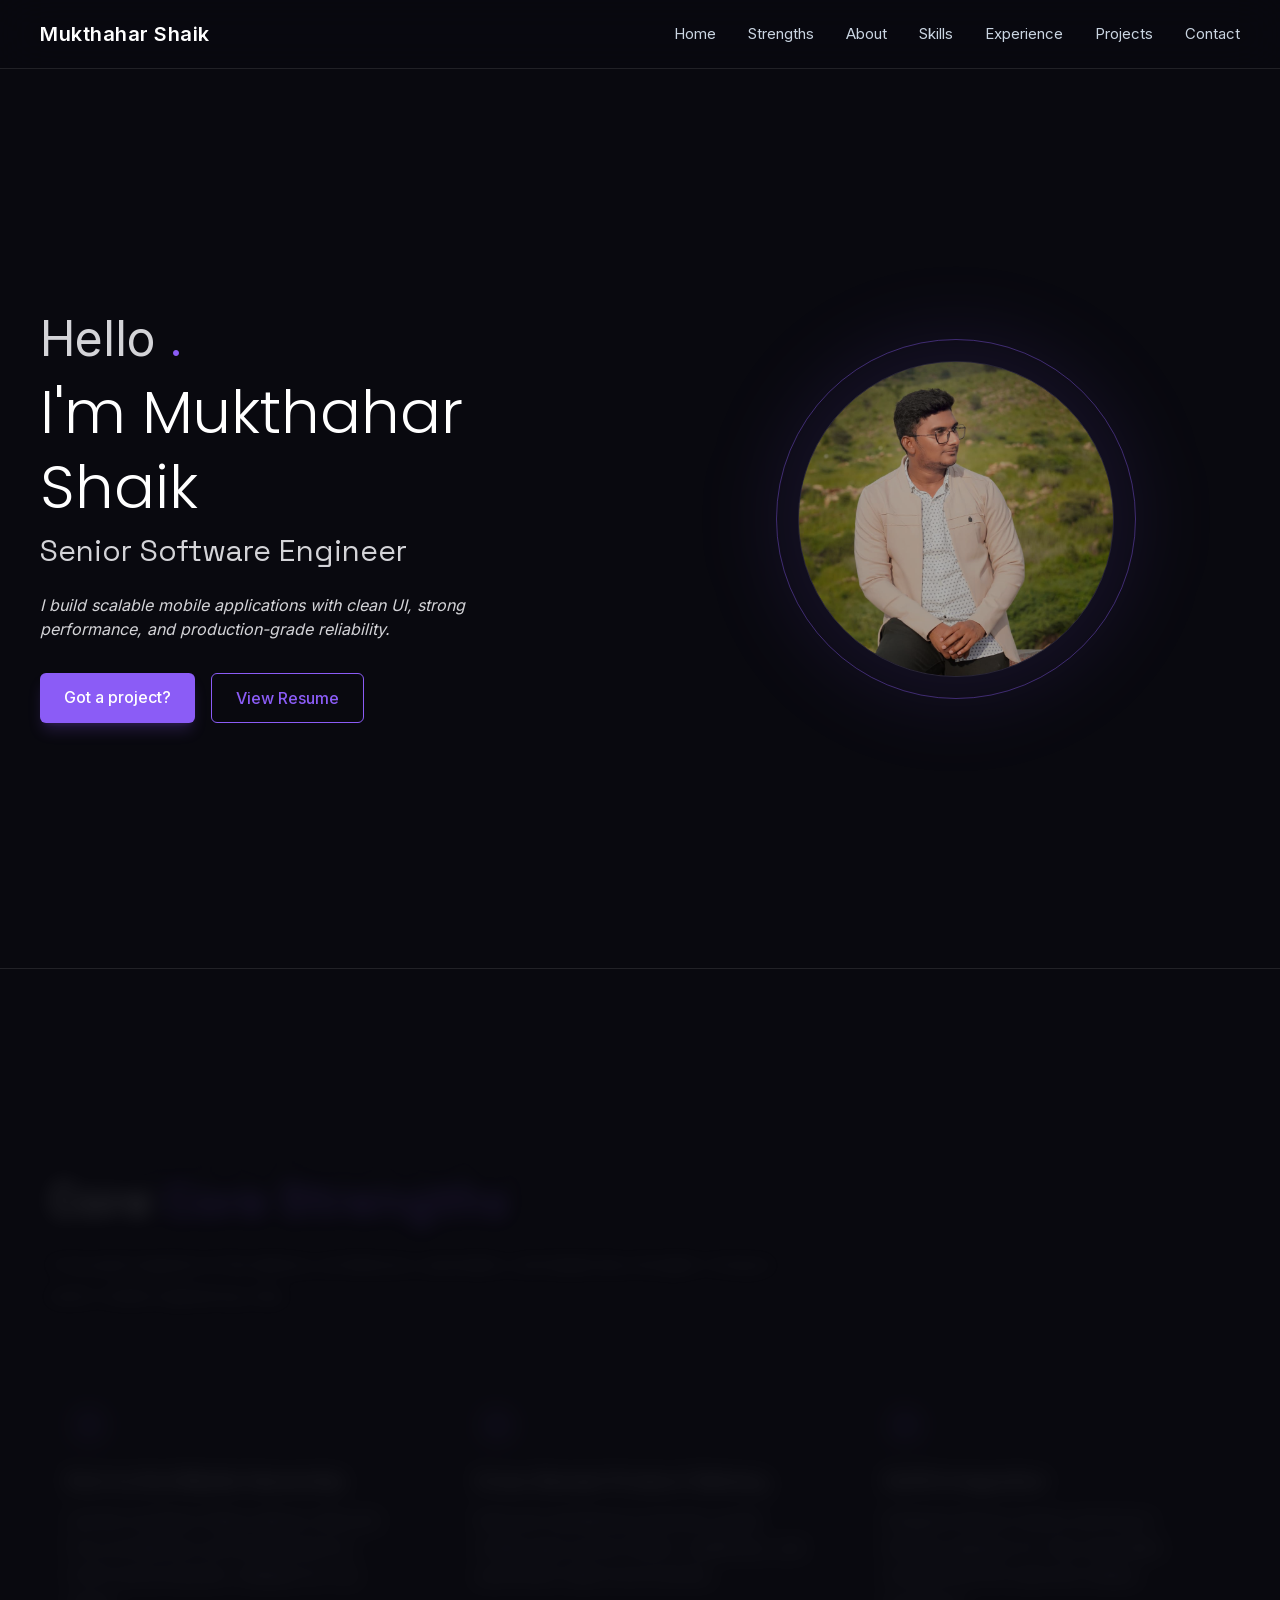
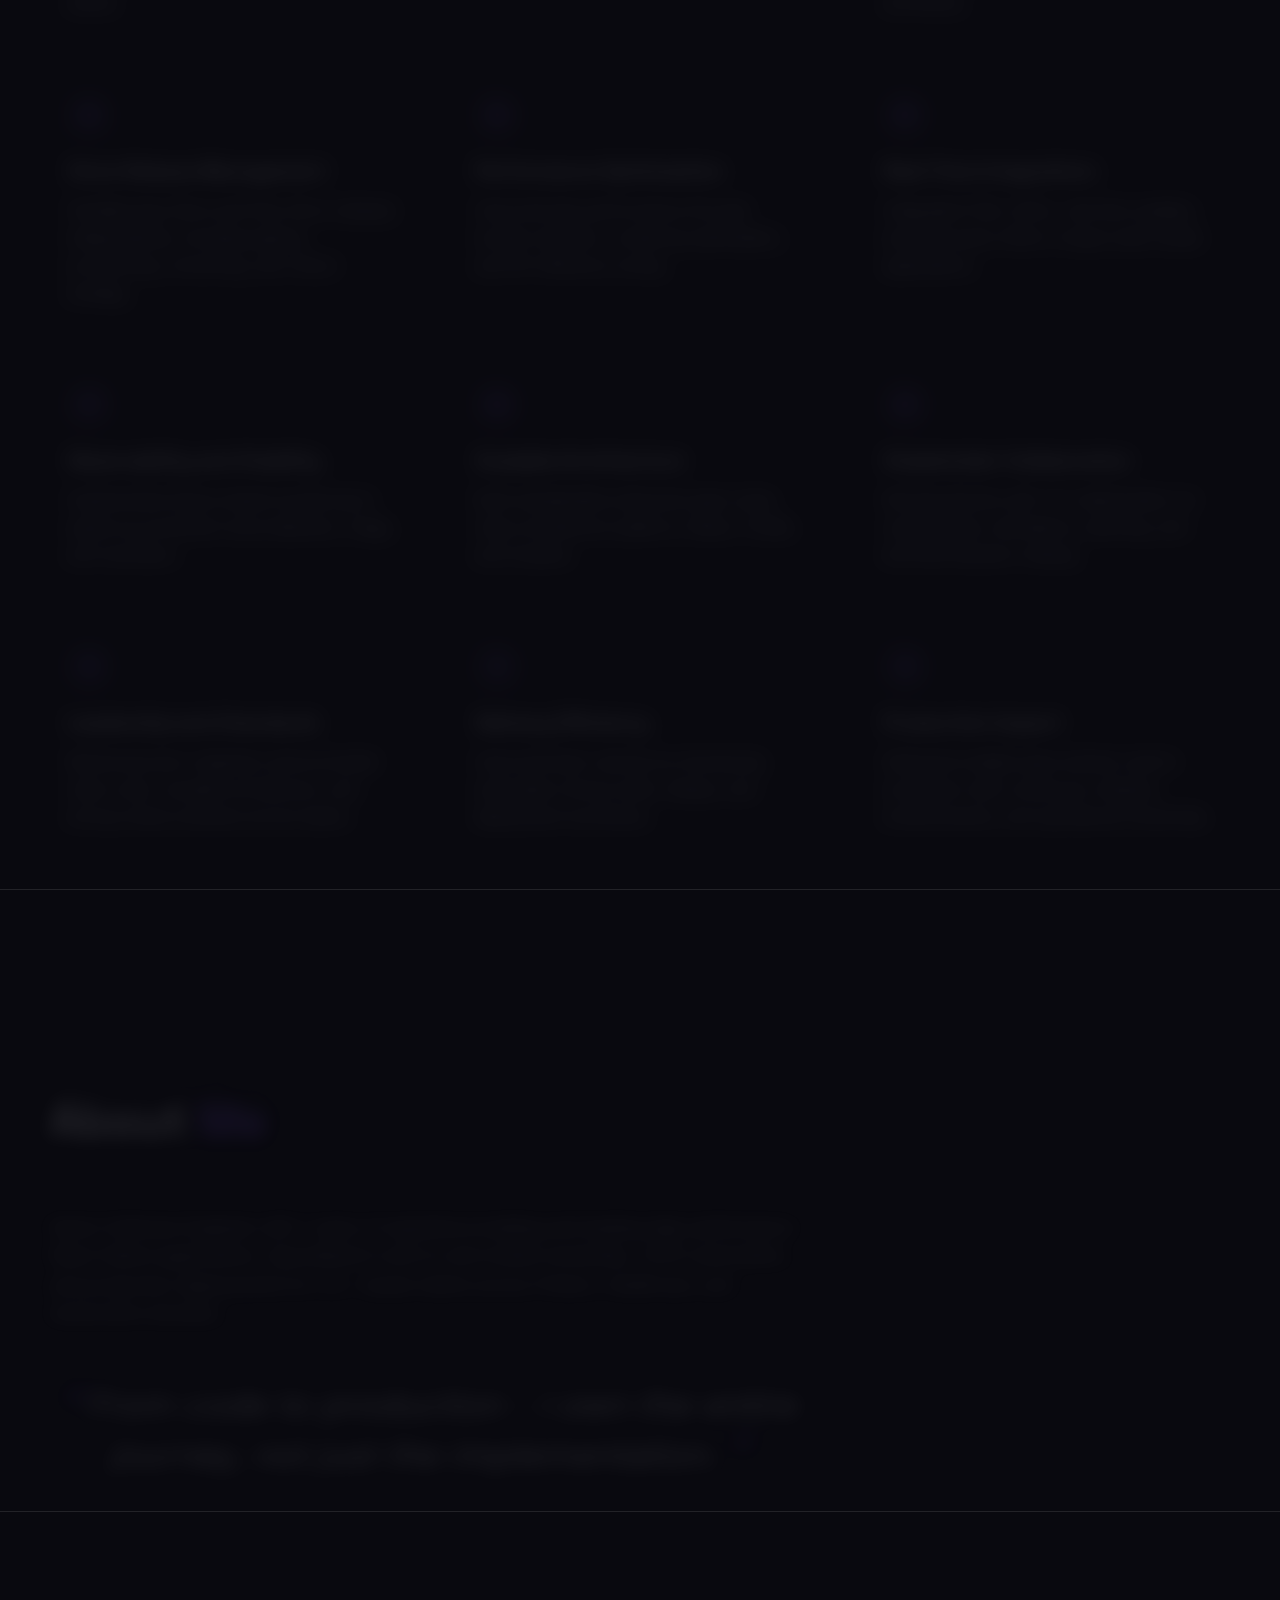
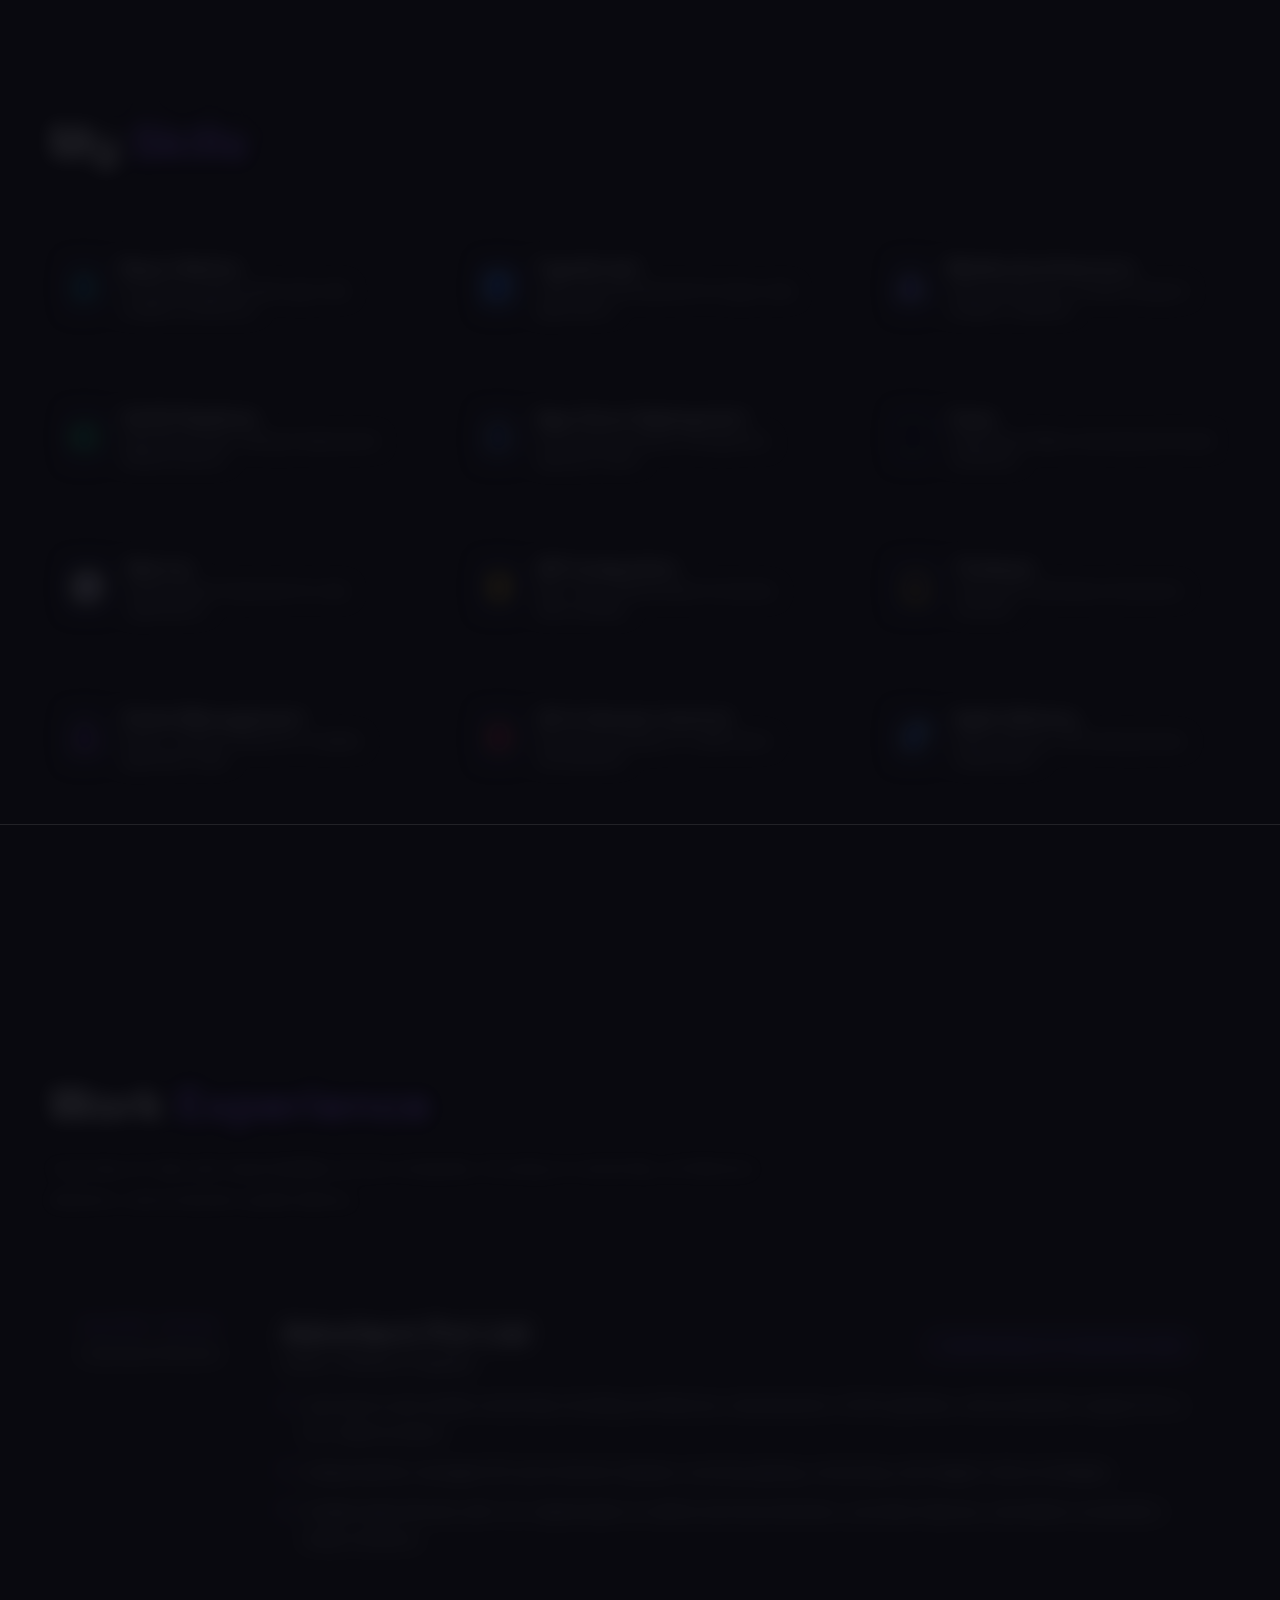
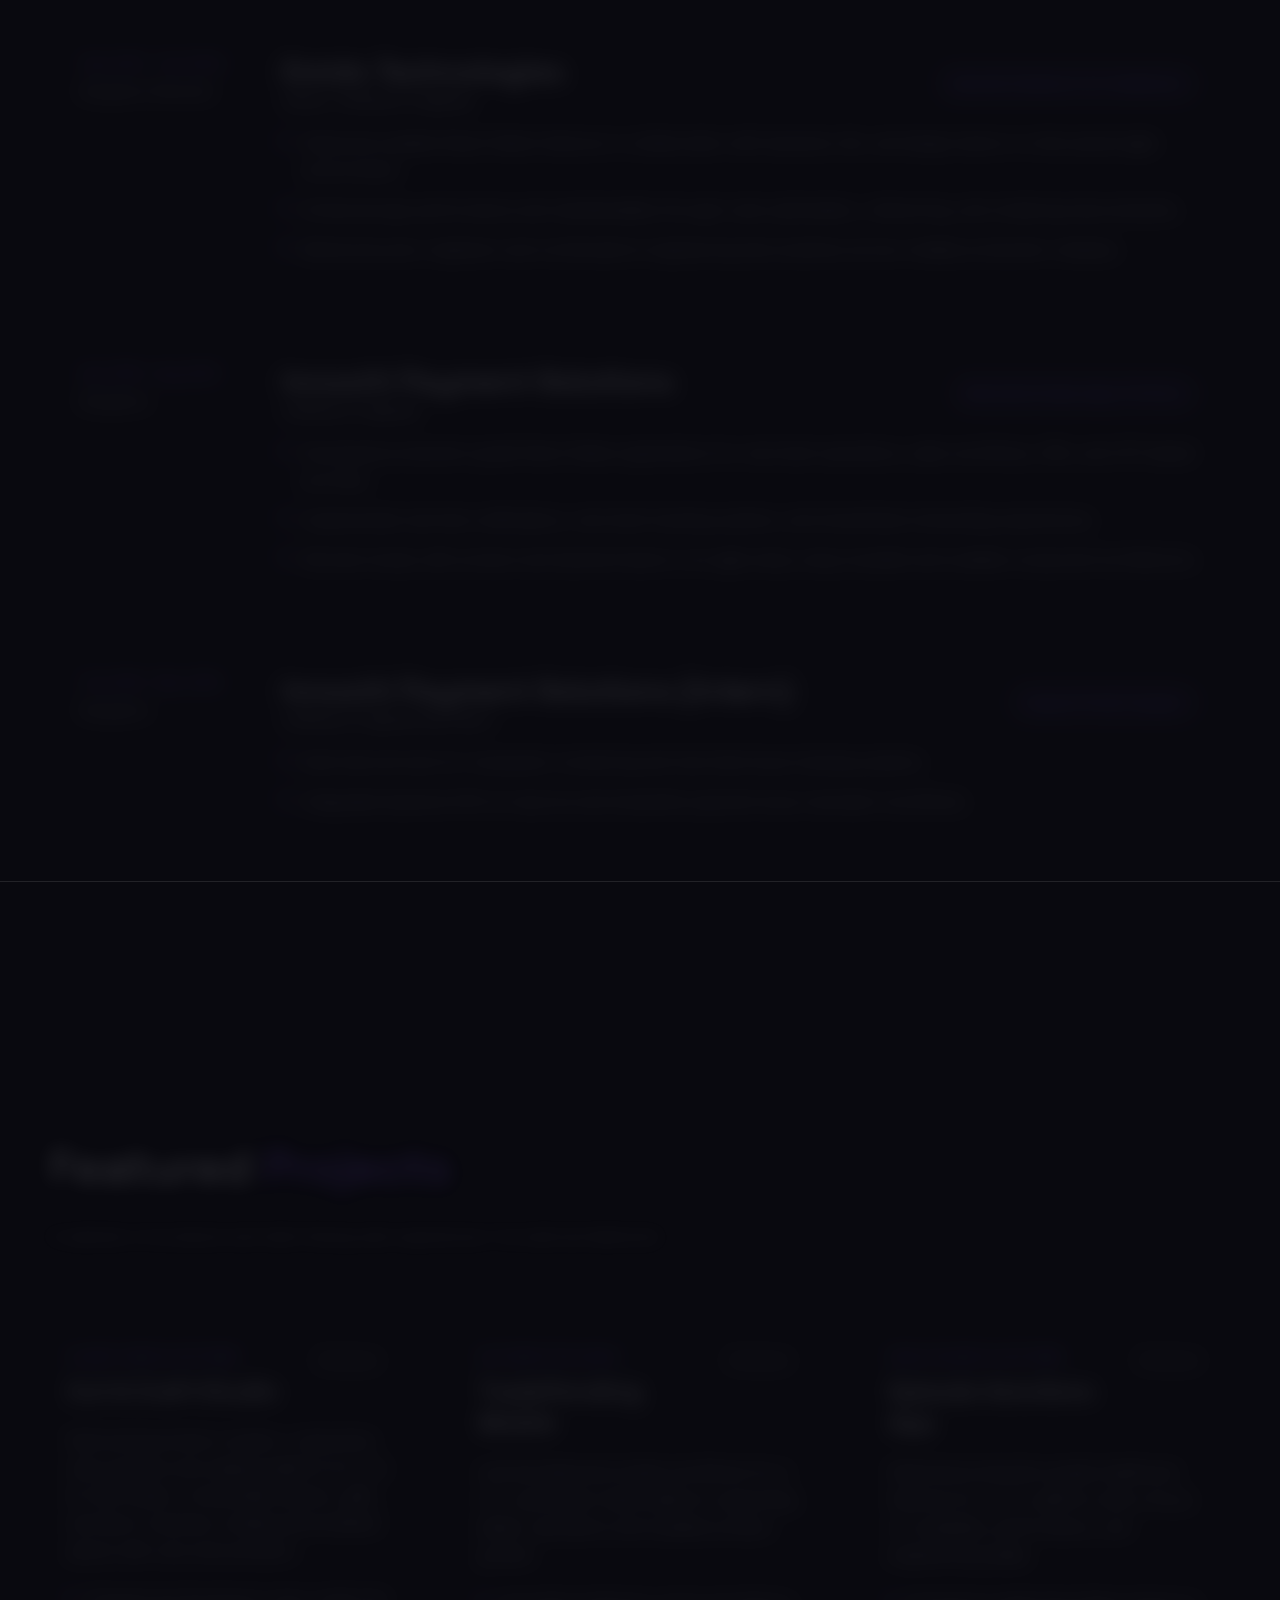
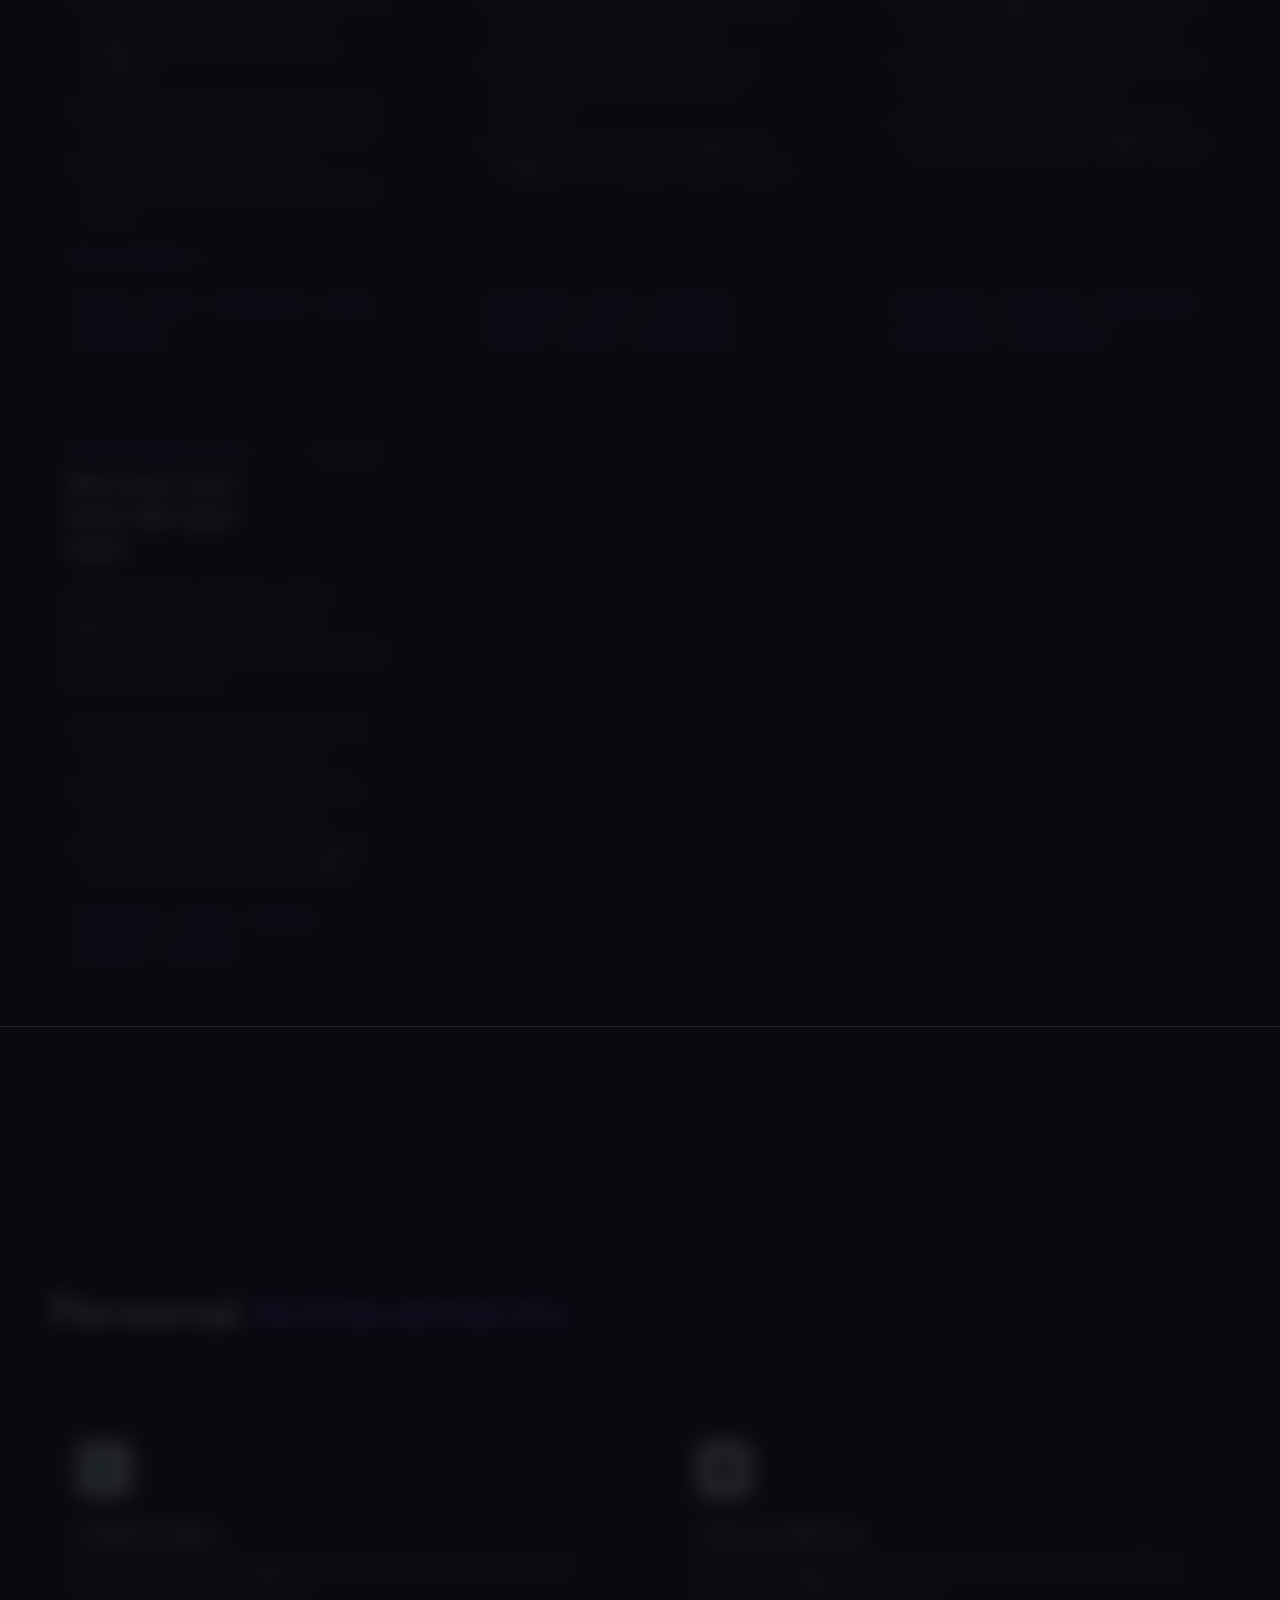
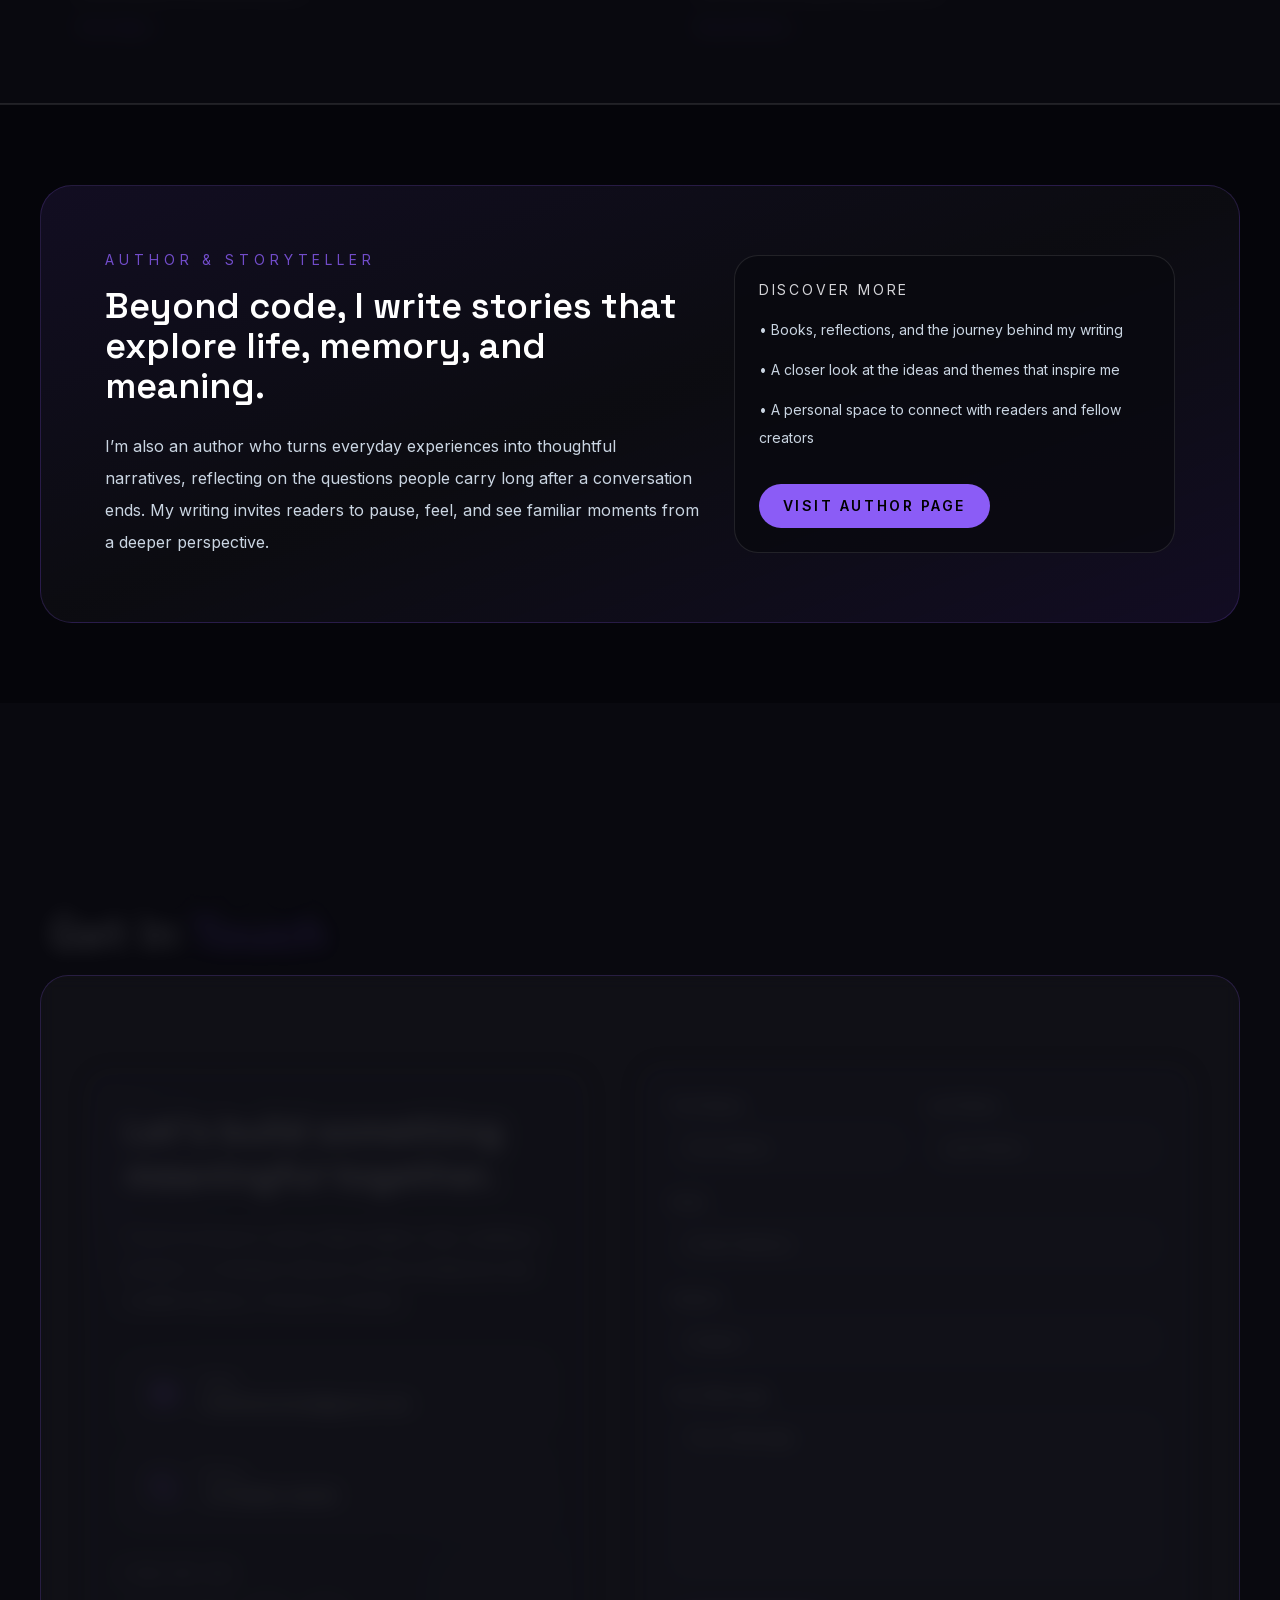
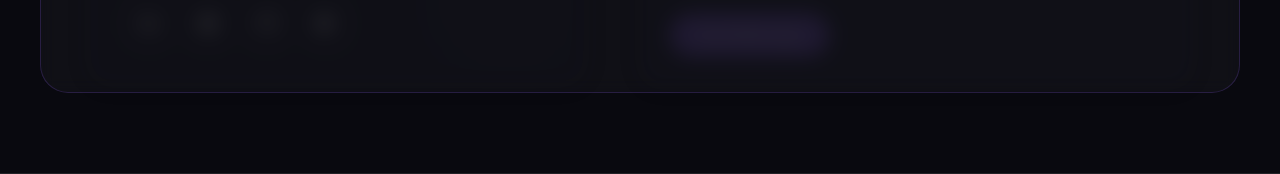
==== commit 533bba60: "added new project" ====
--- a/index.html
+++ b/index.html
@@ -1 +1 @@
-<!DOCTYPE html><html lang="en" class="inter_7b064e0d-module__MOT0tq__variable space_grotesk_4f9f433b-module__fJfFLG__variable h-full antialiased"><head><meta charSet="utf-8"/><meta name="viewport" content="width=device-width, initial-scale=1"/><link rel="preload" href="/_next/static/media/0c89a48fa5027cee-s.p.0rd3rjvnnhw7n.woff2" as="font" crossorigin="" type="font/woff2"/><link rel="preload" href="/_next/static/media/83afe278b6a6bb3c-s.p.0q-301v4kxxnr.woff2" as="font" crossorigin="" type="font/woff2"/><link rel="preload" href="/_next/static/media/c875c6f5d3e977ac-s.p.0g_ng0t~d_b9n.woff2" as="font" crossorigin="" type="font/woff2"/><link rel="preload" as="image" href="/_next/static/media/my-photo-1.0do.dka7l4_-a.jpeg"/><link rel="stylesheet" href="/_next/static/chunks/0anhp8u9ahd7l.css" data-precedence="next"/><link rel="stylesheet" href="/_next/static/chunks/0sr9887gdpgq0.css" data-precedence="next"/><link rel="preload" as="script" fetchPriority="low" href="/_next/static/chunks/11qk_vpw_zwkf.js"/><script src="/_next/static/chunks/0dgq26a5_oy.a.js" async=""></script><script src="/_next/static/chunks/10~x95jhs6ns3.js" async=""></script><script src="/_next/static/chunks/0i~93fld3ugu2.js" async=""></script><script src="/_next/static/chunks/turbopack-0tng87s604ek5.js" async=""></script><script src="/_next/static/chunks/01xlw8hd842-c.js" async=""></script><script src="/_next/static/chunks/0d3shmwh5_nmn.js" async=""></script><script src="/_next/static/chunks/0m2fp39c2s88j.js" async=""></script><meta name="next-size-adjust" content=""/><title>Mukthahar Shaik | Senior React Native Developer</title><meta name="description" content="Senior Software Engineer specializing in React Native, mobile architecture, CI/CD pipelines, and production-grade apps."/><meta name="keywords" content="React Native Developer,Mobile App Developer India,Senior Software Engineer,React Native CI/CD Integration,iOS Android Developer"/><meta name="robots" content="index, follow"/><meta property="og:title" content="Mukthahar Shaik Portfolio"/><meta property="og:description" content="Senior React Native Developer building scalable mobile apps and production systems."/><meta property="og:url" content="https://yourdomain.com/"/><meta property="og:site_name" content="Mukthahar Shaik Portfolio"/><meta property="og:type" content="website"/><meta name="twitter:card" content="summary"/><meta name="twitter:title" content="Mukthahar Shaik Portfolio"/><meta name="twitter:description" content="Senior React Native Developer building scalable mobile apps and production systems."/><link rel="icon" href="/favicon.ico?favicon.0.ryj._qew9x~.ico" sizes="256x256" type="image/x-icon"/><script src="/_next/static/chunks/03~yq9q893hmn.js" noModule=""></script></head><body class="min-h-full flex flex-col"><div hidden=""><!--$--><!--/$--></div><div class="fixed inset-0 z-[120] overflow-hidden bg-transparent"><div class="absolute inset-0 grid grid-cols-12 "><div class="page-intro-pillar " style="--pillar-shift:-115%;--pillar-delay:0ms"></div><div class="page-intro-pillar " style="--pillar-shift:-115%;--pillar-delay:22ms"></div><div class="page-intro-pillar " style="--pillar-shift:-115%;--pillar-delay:44ms"></div><div class="page-intro-pillar " style="--pillar-shift:-115%;--pillar-delay:66ms"></div><div class="page-intro-pillar " style="--pillar-shift:-115%;--pillar-delay:88ms"></div><div class="page-intro-pillar " style="--pillar-shift:-115%;--pillar-delay:110ms"></div><div class="page-intro-pillar " style="--pillar-shift:-115%;--pillar-delay:132ms"></div><div class="page-intro-pillar " style="--pillar-shift:-115%;--pillar-delay:154ms"></div><div class="page-intro-pillar " style="--pillar-shift:-115%;--pillar-delay:176ms"></div><div class="page-intro-pillar " style="--pillar-shift:-115%;--pillar-delay:198ms"></div><div class="page-intro-pillar " style="--pillar-shift:-115%;--pillar-delay:220ms"></div><div class="page-intro-pillar " style="--pillar-shift:-115%;--pillar-delay:242ms"></div></div><div class="absolute inset-0 flex items-center justify-center px-6"><div class="page-intro-name whitespace-nowrap shrink-0 "><span class="page-intro-letter" style="animation-delay:0ms">M</span><span class="page-intro-letter" style="animation-delay:70ms">u</span><span class="page-intro-letter" style="animation-delay:140ms">k</span><span class="page-intro-letter" style="animation-delay:210ms">t</span><span class="page-intro-letter" style="animation-delay:280ms">h</span><span class="page-intro-letter" style="animation-delay:350ms">a</span><span class="page-intro-letter" style="animation-delay:420ms">h</span><span class="page-intro-letter" style="animation-delay:490ms">a</span><span class="page-intro-letter" style="animation-delay:560ms">r</span><span class="page-intro-letter" style="animation-delay:630ms"> </span><span class="page-intro-letter" style="animation-delay:700ms">S</span><span class="page-intro-letter" style="animation-delay:770ms">h</span><span class="page-intro-letter" style="animation-delay:840ms">a</span><span class="page-intro-letter" style="animation-delay:910ms">i</span><span class="page-intro-letter" style="animation-delay:980ms">k</span></div></div></div><nav class="sticky top-0 z-50 w-full border-b border-white/10 bg-background/80 py-5 backdrop-blur-xl"><div class="mx-auto flex max-w-[1280px] items-center justify-between px-6 md:px-10"><a href="#hero" class="text-xl font-semibold tracking-wide transition hover:text-accent">Mukthahar Shaik</a><ul class="hidden gap-8 text-[15px] text-slate-300 md:flex"><li><a href="#hero" class="relative transition duration-300 hover:text-white after:absolute after:-bottom-1 after:left-0 after:h-[2px] after:w-0 after:bg-accent after:transition-all after:duration-300 hover:after:w-full">Home</a></li><li><a href="#core-strengths" class="relative transition duration-300 hover:text-white after:absolute after:-bottom-1 after:left-0 after:h-[2px] after:w-0 after:bg-accent after:transition-all after:duration-300 hover:after:w-full">Strengths</a></li><li><a href="#about" class="relative transition duration-300 hover:text-white after:absolute after:-bottom-1 after:left-0 after:h-[2px] after:w-0 after:bg-accent after:transition-all after:duration-300 hover:after:w-full">About</a></li><li><a href="#skills" class="relative transition duration-300 hover:text-white after:absolute after:-bottom-1 after:left-0 after:h-[2px] after:w-0 after:bg-accent after:transition-all after:duration-300 hover:after:w-full">Skills</a></li><li><a href="#experience" class="relative transition duration-300 hover:text-white after:absolute after:-bottom-1 after:left-0 after:h-[2px] after:w-0 after:bg-accent after:transition-all after:duration-300 hover:after:w-full">Experience</a></li><li><a href="#projects" class="relative transition duration-300 hover:text-white after:absolute after:-bottom-1 after:left-0 after:h-[2px] after:w-0 after:bg-accent after:transition-all after:duration-300 hover:after:w-full">Projects</a></li><li><a href="#contact" class="relative transition duration-300 hover:text-white after:absolute after:-bottom-1 after:left-0 after:h-[2px] after:w-0 after:bg-accent after:transition-all after:duration-300 hover:after:w-full">Contact</a></li></ul></div></nav><main class="bg-background text-foreground"><section id="hero" class="min-h-screen flex items-center justify-center border-b border-white/10 bg-background px-6"><div class="w-full max-w-[1200px] grid md:grid-cols-2 gap-12 md:gap-16 items-center"><div class="text-center md:text-left" style="opacity:0.12;transform:translate3d(0, 48px, 0) scale(0.985);filter:blur(10px);will-change:transform, opacity, filter"><p class="text-muted-foreground text-3xl sm:text-4xl md:text-5xl mb-3">Hello<!-- --> <span class="text-accent">.</span></p><p class="poppins_95c1c8ba-module__jZMuNG__className text-4xl sm:text-5xl md:text-6xl leading-tight mb-2">I&#x27;m Mukthahar Shaik</p><h2 class="text-xl sm:text-2xl md:text-3xl text-muted-foreground mb-6">Senior Software Engineer</h2><p class="text-muted-foreground max-w-md mx-auto md:mx-0 mb-8 italic">I build scalable mobile applications with clean UI, strong performance, and production-grade reliability.</p><div class="flex flex-col sm:flex-row gap-4 justify-center md:justify-start"><a href="#contact" class="rounded-md bg-accent px-6 py-3 font-medium shadow-lg shadow-accent/20 transition hover:-translate-y-1 hover:opacity-90">Got a project?</a><a href="/resume-v1.pdf" target="_blank" rel="noopener noreferrer" class="rounded-md border border-accent px-6 py-3 font-medium text-accent transition hover:-translate-y-1 hover:bg-accent hover:text-black">View Resume</a></div></div><div class="flex justify-center" style="opacity:0.12;transform:translate3d(0, 48px, 0) scale(0.985);filter:blur(10px);will-change:transform, opacity, filter"><div class="relative w-[260px] h-[260px] sm:w-[300px] sm:h-[300px] md:w-[360px] md:h-[360px] flex items-center justify-center"><div class="absolute inset-0 rounded-full bg-accent/10 blur-2xl"></div><div class="absolute inset-0 rounded-full border border-accent/40"></div><div class="relative z-10 h-[88%] w-[88%] overflow-hidden rounded-full border border-white/10"><img alt="Mukthahar Shaik" decoding="async" data-nimg="fill" class="object-cover object-top" style="position:absolute;height:100%;width:100%;left:0;top:0;right:0;bottom:0;color:transparent" src="/_next/static/media/my-photo-1.0do.dka7l4_-a.jpeg"/><div class="absolute inset-0 rounded-full bg-black/30"></div></div></div></div></div></section><section id="core-strengths" class="w-full border-b border-white/10 bg-background px-6 py-20"><div class="mx-auto max-w-[1200px]"><div class="mb-16" style="opacity:0.12;transform:translate3d(0, 48px, 0) scale(0.985);filter:blur(10px);will-change:transform, opacity, filter"><h1 class="text-[64px] font-bold leading-none text-white/5 md:text-[120px]">STRENGTHS</h1><h2 class="-mt-8 text-4xl font-bold md:-mt-10 md:text-5xl">Core<!-- --> <span class="text-accent">Core Strengths</span></h2><p class="mt-6 max-w-3xl text-base leading-8 text-muted-foreground">A focused snapshot of the delivery, architecture, automation, and leadership strengths I bring to senior mobile engineering roles.</p></div><div class="grid gap-6 md:grid-cols-2 xl:grid-cols-3"><div style="opacity:0.12;transform:translate3d(0, 48px, 0) scale(0.985);filter:blur(10px);will-change:transform, opacity, filter"><div class="rounded-2xl border border-white/10 bg-white/5 p-6 transition-all duration-300 hover:-translate-y-1 hover:border-accent/40 hover:shadow-accent-md"><div class="mb-5 flex h-11 w-11 items-center justify-center rounded-full bg-accent/15 text-sm font-semibold text-accent">01</div><h3 class="mb-3 text-xl font-semibold text-foreground">End-to-End Mobile Ownership</h3><p class="leading-7 text-muted-foreground">Led the full React Native delivery lifecycle from architecture and development to CI/CD and production releases for U.S. clients.</p></div></div><div style="opacity:0.12;transform:translate3d(0, 48px, 0) scale(0.985);filter:blur(10px);will-change:transform, opacity, filter"><div class="rounded-2xl border border-white/10 bg-white/5 p-6 transition-all duration-300 hover:-translate-y-1 hover:border-accent/40 hover:shadow-accent-md"><div class="mb-5 flex h-11 w-11 items-center justify-center rounded-full bg-accent/15 text-sm font-semibold text-accent">02</div><h3 class="mb-3 text-xl font-semibold text-foreground">Cross-Domain Product Delivery</h3><p class="leading-7 text-muted-foreground">Built and maintained production-grade mobile apps across fintech, healthcare, and automotive SaaS environments.</p></div></div><div style="opacity:0.12;transform:translate3d(0, 48px, 0) scale(0.985);filter:blur(10px);will-change:transform, opacity, filter"><div class="rounded-2xl border border-white/10 bg-white/5 p-6 transition-all duration-300 hover:-translate-y-1 hover:border-accent/40 hover:shadow-accent-md"><div class="mb-5 flex h-11 w-11 items-center justify-center rounded-full bg-accent/15 text-sm font-semibold text-accent">03</div><h3 class="mb-3 text-xl font-semibold text-foreground">CI/CD Integration</h3><p class="leading-7 text-muted-foreground">Designed GitHub Actions and Azure DevOps pipelines for fully automated Android and iOS build and release workflows.</p></div></div><div style="opacity:0.12;transform:translate3d(0, 48px, 0) scale(0.985);filter:blur(10px);will-change:transform, opacity, filter"><div class="rounded-2xl border border-white/10 bg-white/5 p-6 transition-all duration-300 hover:-translate-y-1 hover:border-accent/40 hover:shadow-accent-md"><div class="mb-5 flex h-11 w-11 items-center justify-center rounded-full bg-accent/15 text-sm font-semibold text-accent">04</div><h3 class="mb-3 text-xl font-semibold text-foreground">Store Release Management</h3><p class="leading-7 text-muted-foreground">Handled App Store and Play Store releases independently, including signing, provisioning, versioning, and rollout strategy.</p></div></div><div style="opacity:0.12;transform:translate3d(0, 48px, 0) scale(0.985);filter:blur(10px);will-change:transform, opacity, filter"><div class="rounded-2xl border border-white/10 bg-white/5 p-6 transition-all duration-300 hover:-translate-y-1 hover:border-accent/40 hover:shadow-accent-md"><div class="mb-5 flex h-11 w-11 items-center justify-center rounded-full bg-accent/15 text-sm font-semibold text-accent">05</div><h3 class="mb-3 text-xl font-semibold text-foreground">Performance Optimization</h3><p class="leading-7 text-muted-foreground">Improved app performance through bundle reduction, rendering optimization, and API efficiency tuning.</p></div></div><div style="opacity:0.12;transform:translate3d(0, 48px, 0) scale(0.985);filter:blur(10px);will-change:transform, opacity, filter"><div class="rounded-2xl border border-white/10 bg-white/5 p-6 transition-all duration-300 hover:-translate-y-1 hover:border-accent/40 hover:shadow-accent-md"><div class="mb-5 flex h-11 w-11 items-center justify-center rounded-full bg-accent/15 text-sm font-semibold text-accent">06</div><h3 class="mb-3 text-xl font-semibold text-foreground">Real-Time Integrations</h3><p class="leading-7 text-muted-foreground">Integrated FCM, APNs, real-time updates, and third-party SDKs in large-scale mobile applications.</p></div></div><div style="opacity:0.12;transform:translate3d(0, 48px, 0) scale(0.985);filter:blur(10px);will-change:transform, opacity, filter"><div class="rounded-2xl border border-white/10 bg-white/5 p-6 transition-all duration-300 hover:-translate-y-1 hover:border-accent/40 hover:shadow-accent-md"><div class="mb-5 flex h-11 w-11 items-center justify-center rounded-full bg-accent/15 text-sm font-semibold text-accent">07</div><h3 class="mb-3 text-xl font-semibold text-foreground">Observability and Stability</h3><p class="leading-7 text-muted-foreground">Implemented Sentry-based monitoring to speed up production issue detection, triage, and resolution.</p></div></div><div style="opacity:0.12;transform:translate3d(0, 48px, 0) scale(0.985);filter:blur(10px);will-change:transform, opacity, filter"><div class="rounded-2xl border border-white/10 bg-white/5 p-6 transition-all duration-300 hover:-translate-y-1 hover:border-accent/40 hover:shadow-accent-md"><div class="mb-5 flex h-11 w-11 items-center justify-center rounded-full bg-accent/15 text-sm font-semibold text-accent">08</div><h3 class="mb-3 text-xl font-semibold text-foreground">Scalable Architecture</h3><p class="leading-7 text-muted-foreground">Built maintainable enterprise apps using clean architecture patterns, Redux Toolkit, and Zustand.</p></div></div><div style="opacity:0.12;transform:translate3d(0, 48px, 0) scale(0.985);filter:blur(10px);will-change:transform, opacity, filter"><div class="rounded-2xl border border-white/10 bg-white/5 p-6 transition-all duration-300 hover:-translate-y-1 hover:border-accent/40 hover:shadow-accent-md"><div class="mb-5 flex h-11 w-11 items-center justify-center rounded-full bg-accent/15 text-sm font-semibold text-accent">09</div><h3 class="mb-3 text-xl font-semibold text-foreground">Stakeholder Collaboration</h3><p class="leading-7 text-muted-foreground">Worked directly with U.S. stakeholders on requirements, estimations, planning, and technical decision-making.</p></div></div><div style="opacity:0.12;transform:translate3d(0, 48px, 0) scale(0.985);filter:blur(10px);will-change:transform, opacity, filter"><div class="rounded-2xl border border-white/10 bg-white/5 p-6 transition-all duration-300 hover:-translate-y-1 hover:border-accent/40 hover:shadow-accent-md"><div class="mb-5 flex h-11 w-11 items-center justify-center rounded-full bg-accent/15 text-sm font-semibold text-accent">10</div><h3 class="mb-3 text-xl font-semibold text-foreground">Leadership and Standards</h3><p class="leading-7 text-muted-foreground">Mentored junior engineers and promoted clean code, reusable architecture, and strong review practices across teams.</p></div></div><div style="opacity:0.12;transform:translate3d(0, 48px, 0) scale(0.985);filter:blur(10px);will-change:transform, opacity, filter"><div class="rounded-2xl border border-white/10 bg-white/5 p-6 transition-all duration-300 hover:-translate-y-1 hover:border-accent/40 hover:shadow-accent-md"><div class="mb-5 flex h-11 w-11 items-center justify-center rounded-full bg-accent/15 text-sm font-semibold text-accent">11</div><h3 class="mb-3 text-xl font-semibold text-foreground">Delivery Efficiency</h3><p class="leading-7 text-muted-foreground">Improved team velocity by introducing automation-driven build, release, and deployment workflows.</p></div></div><div style="opacity:0.12;transform:translate3d(0, 48px, 0) scale(0.985);filter:blur(10px);will-change:transform, opacity, filter"><div class="rounded-2xl border border-white/10 bg-white/5 p-6 transition-all duration-300 hover:-translate-y-1 hover:border-accent/40 hover:shadow-accent-md"><div class="mb-5 flex h-11 w-11 items-center justify-center rounded-full bg-accent/15 text-sm font-semibold text-accent">12</div><h3 class="mb-3 text-xl font-semibold text-foreground">Production Impact</h3><p class="leading-7 text-muted-foreground">Delivered multiple apps actively used in production with continuous releases, enhancements, and operational ownership.</p></div></div></div></div></section><section id="about" class="w-full bg-background py-20 px-6 border-b border-white/10"><div class="max-w-[1200px] mx-auto"><div class="mb-16" style="opacity:0.12;transform:translate3d(0, 48px, 0) scale(0.985);filter:blur(10px);will-change:transform, opacity, filter"><h1 class="text-[80px] md:text-[120px] font-bold text-white/5 leading-none">About</h1><h2 class="text-4xl md:text-5xl font-bold -mt-10">About <span class="text-accent">Me</span></h2></div><div class="w-full" style="opacity:0.12;transform:translate3d(0, 48px, 0) scale(0.985);filter:blur(10px);will-change:transform, opacity, filter"><div class="max-w-3xl"><p class="text-muted-foreground text-lg leading-relaxed">Senior Software Engineer with 7 years of experience building and leading high-performance React Native applications. Specialized in end-to-end mobile ownership, CI/CD automation, and production deployments for U.S.- based clients across Fintech, Healthcare, and Automotive domains.</p><div class="mt-14 flex justify-center"><div class="max-w-4xl text-center"><p class="relative text-2xl italic leading-tight text-white/90 sm:text-3xl md:text-4xl"><span class="text-accent text-5xl leading-none align-top">“</span><span class="px-2">From code to production - I own the entire journey, not just the implementation.</span><span class="text-accent text-5xl leading-none align-bottom">”</span></p></div></div></div></div></div></section><section id="skills" class="w-full border-b border-white/10 bg-background px-6 py-20"><div class="max-w-[1200px] mx-auto"><div class="mb-16" style="opacity:0.12;transform:translate3d(0, 48px, 0) scale(0.985);filter:blur(10px);will-change:transform, opacity, filter"><h1 class="text-[80px] md:text-[120px] font-bold text-white/5 leading-none">SKILLS</h1><h2 class="text-4xl md:text-5xl font-bold -mt-10">My <span class="text-accent">Skills</span></h2></div><div class="grid sm:grid-cols-2 md:grid-cols-3 gap-10"><div style="opacity:0.12;transform:translate3d(0, 48px, 0) scale(0.985);filter:blur(10px);will-change:transform, opacity, filter"><div class="group relative overflow-hidden rounded-2xl border border-white/10 bg-white/[0.03] p-5 transition-all duration-500 hover:-translate-y-2 hover:border-accent/40 hover:bg-white/[0.06] hover:shadow-[0_12px_35px_rgba(139,92,246,0.16)]"><div class="absolute inset-0 bg-[radial-gradient(circle_at_top_left,rgba(139,92,246,0.22),transparent_55%)] opacity-0 transition duration-500 group-hover:opacity-100"></div><div class="relative flex items-center gap-4"><div class="flex h-14 w-14 items-center justify-center rounded-xl border border-white/10 bg-[#14162b] shadow-sm transition duration-500 group-hover:border-accent/30 group-hover:bg-accent/10"><div class="text-[30px] transition duration-500 group-hover:scale-110 group-hover:rotate-3"><svg stroke="currentColor" fill="currentColor" stroke-width="0" viewBox="0 0 512 512" class="text-cyan-400" height="1em" width="1em" xmlns="http://www.w3.org/2000/svg"><path d="M418.2 177.2c-5.4-1.8-10.8-3.5-16.2-5.1.9-3.7 1.7-7.4 2.5-11.1 12.3-59.6 4.2-107.5-23.1-123.3-26.3-15.1-69.2.6-112.6 38.4-4.3 3.7-8.5 7.6-12.5 11.5-2.7-2.6-5.5-5.2-8.3-7.7-45.5-40.4-91.1-57.4-118.4-41.5-26.2 15.2-34 60.3-23 116.7 1.1 5.6 2.3 11.1 3.7 16.7-6.4 1.8-12.7 3.8-18.6 5.9C38.3 196.2 0 225.4 0 255.6c0 31.2 40.8 62.5 96.3 81.5 4.5 1.5 9 3 13.6 4.3-1.5 6-2.8 11.9-4 18-10.5 55.5-2.3 99.5 23.9 114.6 27 15.6 72.4-.4 116.6-39.1 3.5-3.1 7-6.3 10.5-9.7 4.4 4.3 9 8.4 13.6 12.4 42.8 36.8 85.1 51.7 111.2 36.6 27-15.6 35.8-62.9 24.4-120.5-.9-4.4-1.9-8.9-3-13.5 3.2-.9 6.3-1.9 9.4-2.9 57.7-19.1 99.5-50 99.5-81.7 0-30.3-39.4-59.7-93.8-78.4zM282.9 92.3c37.2-32.4 71.9-45.1 87.7-36 16.9 9.7 23.4 48.9 12.8 100.4-.7 3.4-1.4 6.7-2.3 10-22.2-5-44.7-8.6-67.3-10.6-13-18.6-27.2-36.4-42.6-53.1 3.9-3.7 7.7-7.2 11.7-10.7zM167.2 307.5c5.1 8.7 10.3 17.4 15.8 25.9-15.6-1.7-31.1-4.2-46.4-7.5 4.4-14.4 9.9-29.3 16.3-44.5 4.6 8.8 9.3 17.5 14.3 26.1zm-30.3-120.3c14.4-3.2 29.7-5.8 45.6-7.8-5.3 8.3-10.5 16.8-15.4 25.4-4.9 8.5-9.7 17.2-14.2 26-6.3-14.9-11.6-29.5-16-43.6zm27.4 68.9c6.6-13.8 13.8-27.3 21.4-40.6s15.8-26.2 24.4-38.9c15-1.1 30.3-1.7 45.9-1.7s31 .6 45.9 1.7c8.5 12.6 16.6 25.5 24.3 38.7s14.9 26.7 21.7 40.4c-6.7 13.8-13.9 27.4-21.6 40.8-7.6 13.3-15.7 26.2-24.2 39-14.9 1.1-30.4 1.6-46.1 1.6s-30.9-.5-45.6-1.4c-8.7-12.7-16.9-25.7-24.6-39s-14.8-26.8-21.5-40.6zm180.6 51.2c5.1-8.8 9.9-17.7 14.6-26.7 6.4 14.5 12 29.2 16.9 44.3-15.5 3.5-31.2 6.2-47 8 5.4-8.4 10.5-17 15.5-25.6zm14.4-76.5c-4.7-8.8-9.5-17.6-14.5-26.2-4.9-8.5-10-16.9-15.3-25.2 16.1 2 31.5 4.7 45.9 8-4.6 14.8-10 29.2-16.1 43.4zM256.2 118.3c10.5 11.4 20.4 23.4 29.6 35.8-19.8-.9-39.7-.9-59.5 0 9.8-12.9 19.9-24.9 29.9-35.8zM140.2 57c16.8-9.8 54.1 4.2 93.4 39 2.5 2.2 5 4.6 7.6 7-15.5 16.7-29.8 34.5-42.9 53.1-22.6 2-45 5.5-67.2 10.4-1.3-5.1-2.4-10.3-3.5-15.5-9.4-48.4-3.2-84.9 12.6-94zm-24.5 263.6c-4.2-1.2-8.3-2.5-12.4-3.9-21.3-6.7-45.5-17.3-63-31.2-10.1-7-16.9-17.8-18.8-29.9 0-18.3 31.6-41.7 77.2-57.6 5.7-2 11.5-3.8 17.3-5.5 6.8 21.7 15 43 24.5 63.6-9.6 20.9-17.9 42.5-24.8 64.5zm116.6 98c-16.5 15.1-35.6 27.1-56.4 35.3-11.1 5.3-23.9 5.8-35.3 1.3-15.9-9.2-22.5-44.5-13.5-92 1.1-5.6 2.3-11.2 3.7-16.7 22.4 4.8 45 8.1 67.9 9.8 13.2 18.7 27.7 36.6 43.2 53.4-3.2 3.1-6.4 6.1-9.6 8.9zm24.5-24.3c-10.2-11-20.4-23.2-30.3-36.3 9.6.4 19.5.6 29.5.6 10.3 0 20.4-.2 30.4-.7-9.2 12.7-19.1 24.8-29.6 36.4zm130.7 30c-.9 12.2-6.9 23.6-16.5 31.3-15.9 9.2-49.8-2.8-86.4-34.2-4.2-3.6-8.4-7.5-12.7-11.5 15.3-16.9 29.4-34.8 42.2-53.6 22.9-1.9 45.7-5.4 68.2-10.5 1 4.1 1.9 8.2 2.7 12.2 4.9 21.6 5.7 44.1 2.5 66.3zm18.2-107.5c-2.8.9-5.6 1.8-8.5 2.6-7-21.8-15.6-43.1-25.5-63.8 9.6-20.4 17.7-41.4 24.5-62.9 5.2 1.5 10.2 3.1 15 4.7 46.6 16 79.3 39.8 79.3 58 0 19.6-34.9 44.9-84.8 61.4zm-149.7-15c25.3 0 45.8-20.5 45.8-45.8s-20.5-45.8-45.8-45.8c-25.3 0-45.8 20.5-45.8 45.8s20.5 45.8 45.8 45.8z"></path></svg></div></div><div><h3 class="text-xl font-semibold text-foreground transition duration-300 group-hover:text-accent">React Native</h3><p class="text-sm text-muted-foreground">Production-grade mobile apps with scalable architecture</p></div></div></div></div><div style="opacity:0.12;transform:translate3d(0, 48px, 0) scale(0.985);filter:blur(10px);will-change:transform, opacity, filter"><div class="group relative overflow-hidden rounded-2xl border border-white/10 bg-white/[0.03] p-5 transition-all duration-500 hover:-translate-y-2 hover:border-accent/40 hover:bg-white/[0.06] hover:shadow-[0_12px_35px_rgba(139,92,246,0.16)]"><div class="absolute inset-0 bg-[radial-gradient(circle_at_top_left,rgba(139,92,246,0.22),transparent_55%)] opacity-0 transition duration-500 group-hover:opacity-100"></div><div class="relative flex items-center gap-4"><div class="flex h-14 w-14 items-center justify-center rounded-xl border border-white/10 bg-[#14162b] shadow-sm transition duration-500 group-hover:border-accent/30 group-hover:bg-accent/10"><div class="text-[30px] transition duration-500 group-hover:scale-110 group-hover:rotate-3"><svg stroke="currentColor" fill="currentColor" stroke-width="0" role="img" viewBox="0 0 24 24" class="text-blue-500" height="1em" width="1em" xmlns="http://www.w3.org/2000/svg"><path d="M1.125 0C.502 0 0 .502 0 1.125v21.75C0 23.498.502 24 1.125 24h21.75c.623 0 1.125-.502 1.125-1.125V1.125C24 .502 23.498 0 22.875 0zm17.363 9.75c.612 0 1.154.037 1.627.111a6.38 6.38 0 0 1 1.306.34v2.458a3.95 3.95 0 0 0-.643-.361 5.093 5.093 0 0 0-.717-.26 5.453 5.453 0 0 0-1.426-.2c-.3 0-.573.028-.819.086a2.1 2.1 0 0 0-.623.242c-.17.104-.3.229-.393.374a.888.888 0 0 0-.14.49c0 .196.053.373.156.529.104.156.252.304.443.444s.423.276.696.41c.273.135.582.274.926.416.47.197.892.407 1.266.628.374.222.695.473.963.753.268.279.472.598.614.957.142.359.214.776.214 1.253 0 .657-.125 1.21-.373 1.656a3.033 3.033 0 0 1-1.012 1.085 4.38 4.38 0 0 1-1.487.596c-.566.12-1.163.18-1.79.18a9.916 9.916 0 0 1-1.84-.164 5.544 5.544 0 0 1-1.512-.493v-2.63a5.033 5.033 0 0 0 3.237 1.2c.333 0 .624-.03.872-.09.249-.06.456-.144.623-.25.166-.108.29-.234.373-.38a1.023 1.023 0 0 0-.074-1.089 2.12 2.12 0 0 0-.537-.5 5.597 5.597 0 0 0-.807-.444 27.72 27.72 0 0 0-1.007-.436c-.918-.383-1.602-.852-2.053-1.405-.45-.553-.676-1.222-.676-2.005 0-.614.123-1.141.369-1.582.246-.441.58-.804 1.004-1.089a4.494 4.494 0 0 1 1.47-.629 7.536 7.536 0 0 1 1.77-.201zm-15.113.188h9.563v2.166H9.506v9.646H6.789v-9.646H3.375z"></path></svg></div></div><div><h3 class="text-xl font-semibold text-foreground transition duration-300 group-hover:text-accent">TypeScript</h3><p class="text-sm text-muted-foreground">Type-safe development for large-scale applications</p></div></div></div></div><div style="opacity:0.12;transform:translate3d(0, 48px, 0) scale(0.985);filter:blur(10px);will-change:transform, opacity, filter"><div class="group relative overflow-hidden rounded-2xl border border-white/10 bg-white/[0.03] p-5 transition-all duration-500 hover:-translate-y-2 hover:border-accent/40 hover:bg-white/[0.06] hover:shadow-[0_12px_35px_rgba(139,92,246,0.16)]"><div class="absolute inset-0 bg-[radial-gradient(circle_at_top_left,rgba(139,92,246,0.22),transparent_55%)] opacity-0 transition duration-500 group-hover:opacity-100"></div><div class="relative flex items-center gap-4"><div class="flex h-14 w-14 items-center justify-center rounded-xl border border-white/10 bg-[#14162b] shadow-sm transition duration-500 group-hover:border-accent/30 group-hover:bg-accent/10"><div class="text-[30px] transition duration-500 group-hover:scale-110 group-hover:rotate-3"><svg stroke="currentColor" fill="currentColor" stroke-width="0" viewBox="0 0 512 512" class="text-indigo-400" height="1em" width="1em" xmlns="http://www.w3.org/2000/svg"><path d="M488.6 250.2L392 214V105.5c0-15-9.3-28.4-23.4-33.7l-100-37.5c-8.1-3.1-17.1-3.1-25.3 0l-100 37.5c-14.1 5.3-23.4 18.7-23.4 33.7V214l-96.6 36.2C9.3 255.5 0 268.9 0 283.9V394c0 13.6 7.7 26.1 19.9 32.2l100 50c10.1 5.1 22.1 5.1 32.2 0l103.9-52 103.9 52c10.1 5.1 22.1 5.1 32.2 0l100-50c12.2-6.1 19.9-18.6 19.9-32.2V283.9c0-15-9.3-28.4-23.4-33.7zM358 214.8l-85 31.9v-68.2l85-37v73.3zM154 104.1l102-38.2 102 38.2v.6l-102 41.4-102-41.4v-.6zm84 291.1l-85 42.5v-79.1l85-38.8v75.4zm0-112l-102 41.4-102-41.4v-.6l102-38.2 102 38.2v.6zm240 112l-85 42.5v-79.1l85-38.8v75.4zm0-112l-102 41.4-102-41.4v-.6l102-38.2 102 38.2v.6z"></path></svg></div></div><div><h3 class="text-xl font-semibold text-foreground transition duration-300 group-hover:text-accent">Mobile Architecture</h3><p class="text-sm text-muted-foreground">Clean architecture, modular design &amp; scalable codebase</p></div></div></div></div><div style="opacity:0.12;transform:translate3d(0, 48px, 0) scale(0.985);filter:blur(10px);will-change:transform, opacity, filter"><div class="group relative overflow-hidden rounded-2xl border border-white/10 bg-white/[0.03] p-5 transition-all duration-500 hover:-translate-y-2 hover:border-accent/40 hover:bg-white/[0.06] hover:shadow-[0_12px_35px_rgba(139,92,246,0.16)]"><div class="absolute inset-0 bg-[radial-gradient(circle_at_top_left,rgba(139,92,246,0.22),transparent_55%)] opacity-0 transition duration-500 group-hover:opacity-100"></div><div class="relative flex items-center gap-4"><div class="flex h-14 w-14 items-center justify-center rounded-xl border border-white/10 bg-[#14162b] shadow-sm transition duration-500 group-hover:border-accent/30 group-hover:bg-accent/10"><div class="text-[30px] transition duration-500 group-hover:scale-110 group-hover:rotate-3"><svg stroke="currentColor" fill="currentColor" stroke-width="0" viewBox="0 0 640 512" class="text-green-400" height="1em" width="1em" xmlns="http://www.w3.org/2000/svg"><path d="M512.1 191l-8.2 14.3c-3 5.3-9.4 7.5-15.1 5.4-11.8-4.4-22.6-10.7-32.1-18.6-4.6-3.8-5.8-10.5-2.8-15.7l8.2-14.3c-6.9-8-12.3-17.3-15.9-27.4h-16.5c-6 0-11.2-4.3-12.2-10.3-2-12-2.1-24.6 0-37.1 1-6 6.2-10.4 12.2-10.4h16.5c3.6-10.1 9-19.4 15.9-27.4l-8.2-14.3c-3-5.2-1.9-11.9 2.8-15.7 9.5-7.9 20.4-14.2 32.1-18.6 5.7-2.1 12.1.1 15.1 5.4l8.2 14.3c10.5-1.9 21.2-1.9 31.7 0L552 6.3c3-5.3 9.4-7.5 15.1-5.4 11.8 4.4 22.6 10.7 32.1 18.6 4.6 3.8 5.8 10.5 2.8 15.7l-8.2 14.3c6.9 8 12.3 17.3 15.9 27.4h16.5c6 0 11.2 4.3 12.2 10.3 2 12 2.1 24.6 0 37.1-1 6-6.2 10.4-12.2 10.4h-16.5c-3.6 10.1-9 19.4-15.9 27.4l8.2 14.3c3 5.2 1.9 11.9-2.8 15.7-9.5 7.9-20.4 14.2-32.1 18.6-5.7 2.1-12.1-.1-15.1-5.4l-8.2-14.3c-10.4 1.9-21.2 1.9-31.7 0zm-10.5-58.8c38.5 29.6 82.4-14.3 52.8-52.8-38.5-29.7-82.4 14.3-52.8 52.8zM386.3 286.1l33.7 16.8c10.1 5.8 14.5 18.1 10.5 29.1-8.9 24.2-26.4 46.4-42.6 65.8-7.4 8.9-20.2 11.1-30.3 5.3l-29.1-16.8c-16 13.7-34.6 24.6-54.9 31.7v33.6c0 11.6-8.3 21.6-19.7 23.6-24.6 4.2-50.4 4.4-75.9 0-11.5-2-20-11.9-20-23.6V418c-20.3-7.2-38.9-18-54.9-31.7L74 403c-10 5.8-22.9 3.6-30.3-5.3-16.2-19.4-33.3-41.6-42.2-65.7-4-10.9.4-23.2 10.5-29.1l33.3-16.8c-3.9-20.9-3.9-42.4 0-63.4L12 205.8c-10.1-5.8-14.6-18.1-10.5-29 8.9-24.2 26-46.4 42.2-65.8 7.4-8.9 20.2-11.1 30.3-5.3l29.1 16.8c16-13.7 34.6-24.6 54.9-31.7V57.1c0-11.5 8.2-21.5 19.6-23.5 24.6-4.2 50.5-4.4 76-.1 11.5 2 20 11.9 20 23.6v33.6c20.3 7.2 38.9 18 54.9 31.7l29.1-16.8c10-5.8 22.9-3.6 30.3 5.3 16.2 19.4 33.2 41.6 42.1 65.8 4 10.9.1 23.2-10 29.1l-33.7 16.8c3.9 21 3.9 42.5 0 63.5zm-117.6 21.1c59.2-77-28.7-164.9-105.7-105.7-59.2 77 28.7 164.9 105.7 105.7zm243.4 182.7l-8.2 14.3c-3 5.3-9.4 7.5-15.1 5.4-11.8-4.4-22.6-10.7-32.1-18.6-4.6-3.8-5.8-10.5-2.8-15.7l8.2-14.3c-6.9-8-12.3-17.3-15.9-27.4h-16.5c-6 0-11.2-4.3-12.2-10.3-2-12-2.1-24.6 0-37.1 1-6 6.2-10.4 12.2-10.4h16.5c3.6-10.1 9-19.4 15.9-27.4l-8.2-14.3c-3-5.2-1.9-11.9 2.8-15.7 9.5-7.9 20.4-14.2 32.1-18.6 5.7-2.1 12.1.1 15.1 5.4l8.2 14.3c10.5-1.9 21.2-1.9 31.7 0l8.2-14.3c3-5.3 9.4-7.5 15.1-5.4 11.8 4.4 22.6 10.7 32.1 18.6 4.6 3.8 5.8 10.5 2.8 15.7l-8.2 14.3c6.9 8 12.3 17.3 15.9 27.4h16.5c6 0 11.2 4.3 12.2 10.3 2 12 2.1 24.6 0 37.1-1 6-6.2 10.4-12.2 10.4h-16.5c-3.6 10.1-9 19.4-15.9 27.4l8.2 14.3c3 5.2 1.9 11.9-2.8 15.7-9.5 7.9-20.4 14.2-32.1 18.6-5.7 2.1-12.1-.1-15.1-5.4l-8.2-14.3c-10.4 1.9-21.2 1.9-31.7 0zM501.6 431c38.5 29.6 82.4-14.3 52.8-52.8-38.5-29.6-82.4 14.3-52.8 52.8z"></path></svg></div></div><div><h3 class="text-xl font-semibold text-foreground transition duration-300 group-hover:text-accent">CI/CD Pipelines</h3><p class="text-sm text-muted-foreground">Automated builds, testing &amp; deployment (GitHub Actions)</p></div></div></div></div><div style="opacity:0.12;transform:translate3d(0, 48px, 0) scale(0.985);filter:blur(10px);will-change:transform, opacity, filter"><div class="group relative overflow-hidden rounded-2xl border border-white/10 bg-white/[0.03] p-5 transition-all duration-500 hover:-translate-y-2 hover:border-accent/40 hover:bg-white/[0.06] hover:shadow-[0_12px_35px_rgba(139,92,246,0.16)]"><div class="absolute inset-0 bg-[radial-gradient(circle_at_top_left,rgba(139,92,246,0.22),transparent_55%)] opacity-0 transition duration-500 group-hover:opacity-100"></div><div class="relative flex items-center gap-4"><div class="flex h-14 w-14 items-center justify-center rounded-xl border border-white/10 bg-[#14162b] shadow-sm transition duration-500 group-hover:border-accent/30 group-hover:bg-accent/10"><div class="text-[30px] transition duration-500 group-hover:scale-110 group-hover:rotate-3"><svg stroke="currentColor" fill="currentColor" stroke-width="0" viewBox="0 0 512 512" class="text-blue-400" height="1em" width="1em" xmlns="http://www.w3.org/2000/svg"><path d="M255.9 120.9l9.1-15.7c5.6-9.8 18.1-13.1 27.9-7.5 9.8 5.6 13.1 18.1 7.5 27.9l-87.5 151.5h63.3c20.5 0 32 24.1 23.1 40.8H113.8c-11.3 0-20.4-9.1-20.4-20.4 0-11.3 9.1-20.4 20.4-20.4h52l66.6-115.4-20.8-36.1c-5.6-9.8-2.3-22.2 7.5-27.9 9.8-5.6 22.2-2.3 27.9 7.5l8.9 15.7zm-78.7 218l-19.6 34c-5.6 9.8-18.1 13.1-27.9 7.5-9.8-5.6-13.1-18.1-7.5-27.9l14.6-25.2c16.4-5.1 29.8-1.2 40.4 11.6zm168.9-61.7h53.1c11.3 0 20.4 9.1 20.4 20.4 0 11.3-9.1 20.4-20.4 20.4h-29.5l19.9 34.5c5.6 9.8 2.3 22.2-7.5 27.9-9.8 5.6-22.2 2.3-27.9-7.5-33.5-58.1-58.7-101.6-75.4-130.6-17.1-29.5-4.9-59.1 7.2-69.1 13.4 23 33.4 57.7 60.1 104zM256 8C119 8 8 119 8 256s111 248 248 248 248-111 248-248S393 8 256 8zm216 248c0 118.7-96.1 216-216 216-118.7 0-216-96.1-216-216 0-118.7 96.1-216 216-216 118.7 0 216 96.1 216 216z"></path></svg></div></div><div><h3 class="text-xl font-semibold text-foreground transition duration-300 group-hover:text-accent">App Store Deployment</h3><p class="text-sm text-muted-foreground">iOS &amp; Android release management, signing &amp; rollout</p></div></div></div></div><div style="opacity:0.12;transform:translate3d(0, 48px, 0) scale(0.985);filter:blur(10px);will-change:transform, opacity, filter"><div class="group relative overflow-hidden rounded-2xl border border-white/10 bg-white/[0.03] p-5 transition-all duration-500 hover:-translate-y-2 hover:border-accent/40 hover:bg-white/[0.06] hover:shadow-[0_12px_35px_rgba(139,92,246,0.16)]"><div class="absolute inset-0 bg-[radial-gradient(circle_at_top_left,rgba(139,92,246,0.22),transparent_55%)] opacity-0 transition duration-500 group-hover:opacity-100"></div><div class="relative flex items-center gap-4"><div class="flex h-14 w-14 items-center justify-center rounded-xl border border-white/10 bg-[#14162b] shadow-sm transition duration-500 group-hover:border-accent/30 group-hover:bg-accent/10"><div class="text-[30px] transition duration-500 group-hover:scale-110 group-hover:rotate-3"><svg stroke="currentColor" fill="currentColor" stroke-width="0" role="img" viewBox="0 0 24 24" class="text-black" height="1em" width="1em" xmlns="http://www.w3.org/2000/svg"><path d="M0 20.084c.043.53.23 1.063.718 1.778.58.849 1.576 1.315 2.303.567.49-.505 5.794-9.776 8.35-13.29a.761.761 0 011.248 0c2.556 3.514 7.86 12.785 8.35 13.29.727.748 1.723.282 2.303-.567.57-.835.728-1.42.728-2.046 0-.426-8.26-15.798-9.092-17.078-.8-1.23-1.044-1.498-2.397-1.542h-1.032c-1.353.044-1.597.311-2.398 1.542C8.267 3.991.33 18.758 0 19.77Z"></path></svg></div></div><div><h3 class="text-xl font-semibold text-foreground transition duration-300 group-hover:text-accent">Expo</h3><p class="text-sm text-muted-foreground">Rapid React Native development &amp; build workflows</p></div></div></div></div><div style="opacity:0.12;transform:translate3d(0, 48px, 0) scale(0.985);filter:blur(10px);will-change:transform, opacity, filter"><div class="group relative overflow-hidden rounded-2xl border border-white/10 bg-white/[0.03] p-5 transition-all duration-500 hover:-translate-y-2 hover:border-accent/40 hover:bg-white/[0.06] hover:shadow-[0_12px_35px_rgba(139,92,246,0.16)]"><div class="absolute inset-0 bg-[radial-gradient(circle_at_top_left,rgba(139,92,246,0.22),transparent_55%)] opacity-0 transition duration-500 group-hover:opacity-100"></div><div class="relative flex items-center gap-4"><div class="flex h-14 w-14 items-center justify-center rounded-xl border border-white/10 bg-[#14162b] shadow-sm transition duration-500 group-hover:border-accent/30 group-hover:bg-accent/10"><div class="text-[30px] transition duration-500 group-hover:scale-110 group-hover:rotate-3"><svg stroke="currentColor" fill="currentColor" stroke-width="0" role="img" viewBox="0 0 24 24" class="text-white" height="1em" width="1em" xmlns="http://www.w3.org/2000/svg"><path d="M18.665 21.978C16.758 23.255 14.465 24 12 24 5.377 24 0 18.623 0 12S5.377 0 12 0s12 5.377 12 12c0 3.583-1.574 6.801-4.067 9.001L9.219 7.2H7.2v9.596h1.615V9.251l9.85 12.727Zm-3.332-8.533 1.6 2.061V7.2h-1.6v6.245Z"></path></svg></div></div><div><h3 class="text-xl font-semibold text-foreground transition duration-300 group-hover:text-accent">Next.js</h3><p class="text-sm text-muted-foreground">Modern React framework for web applications</p></div></div></div></div><div style="opacity:0.12;transform:translate3d(0, 48px, 0) scale(0.985);filter:blur(10px);will-change:transform, opacity, filter"><div class="group relative overflow-hidden rounded-2xl border border-white/10 bg-white/[0.03] p-5 transition-all duration-500 hover:-translate-y-2 hover:border-accent/40 hover:bg-white/[0.06] hover:shadow-[0_12px_35px_rgba(139,92,246,0.16)]"><div class="absolute inset-0 bg-[radial-gradient(circle_at_top_left,rgba(139,92,246,0.22),transparent_55%)] opacity-0 transition duration-500 group-hover:opacity-100"></div><div class="relative flex items-center gap-4"><div class="flex h-14 w-14 items-center justify-center rounded-xl border border-white/10 bg-[#14162b] shadow-sm transition duration-500 group-hover:border-accent/30 group-hover:bg-accent/10"><div class="text-[30px] transition duration-500 group-hover:scale-110 group-hover:rotate-3"><svg stroke="currentColor" fill="currentColor" stroke-width="0" viewBox="0 0 384 512" class="text-yellow-400" height="1em" width="1em" xmlns="http://www.w3.org/2000/svg"><path d="M320,32a32,32,0,0,0-64,0v96h64Zm48,128H16A16,16,0,0,0,0,176v32a16,16,0,0,0,16,16H32v32A160.07,160.07,0,0,0,160,412.8V512h64V412.8A160.07,160.07,0,0,0,352,256V224h16a16,16,0,0,0,16-16V176A16,16,0,0,0,368,160ZM128,32a32,32,0,0,0-64,0v96h64Z"></path></svg></div></div><div><h3 class="text-xl font-semibold text-foreground transition duration-300 group-hover:text-accent">API Integration</h3><p class="text-sm text-muted-foreground">REST APIs, authentication &amp; real-time data handling</p></div></div></div></div><div style="opacity:0.12;transform:translate3d(0, 48px, 0) scale(0.985);filter:blur(10px);will-change:transform, opacity, filter"><div class="group relative overflow-hidden rounded-2xl border border-white/10 bg-white/[0.03] p-5 transition-all duration-500 hover:-translate-y-2 hover:border-accent/40 hover:bg-white/[0.06] hover:shadow-[0_12px_35px_rgba(139,92,246,0.16)]"><div class="absolute inset-0 bg-[radial-gradient(circle_at_top_left,rgba(139,92,246,0.22),transparent_55%)] opacity-0 transition duration-500 group-hover:opacity-100"></div><div class="relative flex items-center gap-4"><div class="flex h-14 w-14 items-center justify-center rounded-xl border border-white/10 bg-[#14162b] shadow-sm transition duration-500 group-hover:border-accent/30 group-hover:bg-accent/10"><div class="text-[30px] transition duration-500 group-hover:scale-110 group-hover:rotate-3"><svg stroke="currentColor" fill="currentColor" stroke-width="0" role="img" viewBox="0 0 24 24" class="text-yellow-400" height="1em" width="1em" xmlns="http://www.w3.org/2000/svg"><path d="M19.455 8.369c-.538-.748-1.778-2.285-3.681-4.569-.826-.991-1.535-1.832-1.884-2.245a146 146 0 0 0-.488-.576l-.207-.245-.113-.133-.022-.032-.01-.005L12.57 0l-.609.488c-1.555 1.246-2.828 2.851-3.681 4.64-.523 1.064-.864 2.105-1.043 3.176-.047.241-.088.489-.121.738-.209-.017-.421-.028-.632-.033-.018-.001-.035-.002-.059-.003a7.46 7.46 0 0 0-2.28.274l-.317.089-.163.286c-.765 1.342-1.198 2.869-1.252 4.416-.07 2.01.477 3.954 1.583 5.625 1.082 1.633 2.61 2.882 4.42 3.611l.236.095.071.025.003-.001a9.59 9.59 0 0 0 2.941.568q.171.006.342.006c1.273 0 2.513-.249 3.69-.742l.008.004.313-.145a9.63 9.63 0 0 0 3.927-3.335c1.01-1.49 1.577-3.234 1.641-5.042.075-2.161-.643-4.304-2.133-6.371m-7.083 6.695c.328 1.244.264 2.44-.191 3.558-1.135-1.12-1.967-2.352-2.475-3.665-.543-1.404-.87-2.74-.974-3.975.48.157.922.366 1.315.622 1.132.737 1.914 1.902 2.325 3.461zm.207 6.022c.482.368.99.712 1.513 1.028-.771.21-1.565.302-2.369.273a8 8 0 0 1-.373-.022c.458-.394.869-.823 1.228-1.279zm1.347-6.431c-.516-1.957-1.527-3.437-3.002-4.398-.647-.421-1.385-.741-2.194-.95.011-.134.026-.268.043-.4.014-.113.03-.216.046-.313.133-.689.332-1.37.589-2.025.099-.25.206-.499.321-.74l.004-.008c.177-.358.376-.719.61-1.105l.092-.152-.003-.001c.544-.851 1.197-1.627 1.942-2.311l.288.341c.672.796 1.304 1.548 1.878 2.237 1.291 1.549 2.966 3.583 3.612 4.48 1.277 1.771 1.893 3.579 1.83 5.375-.049 1.395-.461 2.755-1.195 3.933-.694 1.116-1.661 2.05-2.8 2.708-.636-.318-1.559-.839-2.539-1.599.79-1.575.952-3.28.479-5.072zm-2.575 5.397c-.725.939-1.587 1.55-2.09 1.856-.081-.029-.163-.06-.243-.093l-.065-.026c-1.49-.616-2.747-1.656-3.635-3.01-.907-1.384-1.356-2.993-1.298-4.653.041-1.19.338-2.327.882-3.379.316-.07.638-.114.96-.131l.084-.002c.162-.003.324-.003.478 0 .227.011.454.035.677.07.073 1.513.445 3.145 1.105 4.852.637 1.644 1.694 3.162 3.144 4.515z"></path></svg></div></div><div><h3 class="text-xl font-semibold text-foreground transition duration-300 group-hover:text-accent">Firebase</h3><p class="text-sm text-muted-foreground">Auth, push notifications &amp; backend services</p></div></div></div></div><div style="opacity:0.12;transform:translate3d(0, 48px, 0) scale(0.985);filter:blur(10px);will-change:transform, opacity, filter"><div class="group relative overflow-hidden rounded-2xl border border-white/10 bg-white/[0.03] p-5 transition-all duration-500 hover:-translate-y-2 hover:border-accent/40 hover:bg-white/[0.06] hover:shadow-[0_12px_35px_rgba(139,92,246,0.16)]"><div class="absolute inset-0 bg-[radial-gradient(circle_at_top_left,rgba(139,92,246,0.22),transparent_55%)] opacity-0 transition duration-500 group-hover:opacity-100"></div><div class="relative flex items-center gap-4"><div class="flex h-14 w-14 items-center justify-center rounded-xl border border-white/10 bg-[#14162b] shadow-sm transition duration-500 group-hover:border-accent/30 group-hover:bg-accent/10"><div class="text-[30px] transition duration-500 group-hover:scale-110 group-hover:rotate-3"><svg stroke="currentColor" fill="currentColor" stroke-width="0" role="img" viewBox="0 0 24 24" class="text-purple-500" height="1em" width="1em" xmlns="http://www.w3.org/2000/svg"><path d="M16.634 16.504c.87-.075 1.543-.84 1.5-1.754-.047-.914-.796-1.648-1.709-1.648h-.061a1.71 1.71 0 00-1.648 1.769c.03.479.226.869.494 1.153-1.048 2.038-2.621 3.536-5.005 4.795-1.603.838-3.296 1.154-4.944.93-1.378-.195-2.456-.81-3.116-1.799-.988-1.499-1.078-3.116-.255-4.734.6-1.17 1.499-2.023 2.099-2.443a9.96 9.96 0 01-.42-1.543C-.868 14.408-.416 18.752.932 20.805c1.004 1.498 3.057 2.456 5.304 2.456.6 0 1.23-.044 1.843-.194 3.897-.749 6.848-3.086 8.541-6.532zm5.348-3.746c-2.32-2.728-5.738-4.226-9.634-4.226h-.51c-.253-.554-.837-.899-1.498-.899h-.045c-.943 0-1.678.81-1.647 1.753.03.898.794 1.648 1.708 1.648h.074a1.69 1.69 0 001.499-1.049h.555c2.309 0 4.495.674 6.488 1.992 1.527 1.005 2.622 2.323 3.237 3.897.538 1.288.509 2.547-.045 3.597-.855 1.647-2.294 2.517-4.196 2.517-1.199 0-2.367-.375-2.967-.644-.36.298-.96.793-1.394 1.093 1.318.598 2.652.943 3.94.943 2.922 0 5.094-1.647 5.919-3.236.898-1.798.824-4.824-1.47-7.416zM6.49 17.042c.03.899.793 1.648 1.708 1.648h.06a1.688 1.688 0 001.648-1.768c0-.9-.779-1.647-1.693-1.647h-.06c-.06 0-.15 0-.226.029-1.243-2.098-1.768-4.347-1.572-6.772.12-1.828.72-3.417 1.797-4.735.9-1.124 2.593-1.68 3.747-1.708 3.236-.061 4.585 3.971 4.689 5.574l1.498.45C17.741 3.197 14.686.62 11.764.62 9.02.62 6.49 2.613 5.47 5.535 4.077 9.43 4.991 13.177 6.7 16.174c-.15.195-.24.539-.21.868z"></path></svg></div></div><div><h3 class="text-xl font-semibold text-foreground transition duration-300 group-hover:text-accent">State Management</h3><p class="text-sm text-muted-foreground">Redux Toolkit &amp; Zustand for scalable application state</p></div></div></div></div><div style="opacity:0.12;transform:translate3d(0, 48px, 0) scale(0.985);filter:blur(10px);will-change:transform, opacity, filter"><div class="group relative overflow-hidden rounded-2xl border border-white/10 bg-white/[0.03] p-5 transition-all duration-500 hover:-translate-y-2 hover:border-accent/40 hover:bg-white/[0.06] hover:shadow-[0_12px_35px_rgba(139,92,246,0.16)]"><div class="absolute inset-0 bg-[radial-gradient(circle_at_top_left,rgba(139,92,246,0.22),transparent_55%)] opacity-0 transition duration-500 group-hover:opacity-100"></div><div class="relative flex items-center gap-4"><div class="flex h-14 w-14 items-center justify-center rounded-xl border border-white/10 bg-[#14162b] shadow-sm transition duration-500 group-hover:border-accent/30 group-hover:bg-accent/10"><div class="text-[30px] transition duration-500 group-hover:scale-110 group-hover:rotate-3"><svg stroke="currentColor" fill="currentColor" stroke-width="0" viewBox="0 0 448 512" class="text-red-500" height="1em" width="1em" xmlns="http://www.w3.org/2000/svg"><path d="M439.55 236.05L244 40.45a28.87 28.87 0 0 0-40.81 0l-40.66 40.63 51.52 51.52c27.06-9.14 52.68 16.77 43.39 43.68l49.66 49.66c34.23-11.8 61.18 31 35.47 56.69-26.49 26.49-70.21-2.87-56-37.34L240.22 199v121.85c25.3 12.54 22.26 41.85 9.08 55a34.34 34.34 0 0 1-48.55 0c-17.57-17.6-11.07-46.91 11.25-56v-123c-20.8-8.51-24.6-30.74-18.64-45L142.57 101 8.45 235.14a28.86 28.86 0 0 0 0 40.81l195.61 195.6a28.86 28.86 0 0 0 40.8 0l194.69-194.69a28.86 28.86 0 0 0 0-40.81z"></path></svg></div></div><div><h3 class="text-xl font-semibold text-foreground transition duration-300 group-hover:text-accent">Git &amp; Version Control</h3><p class="text-sm text-muted-foreground">Branching strategies &amp; collaborative development</p></div></div></div></div><div style="opacity:0.12;transform:translate3d(0, 48px, 0) scale(0.985);filter:blur(10px);will-change:transform, opacity, filter"><div class="group relative overflow-hidden rounded-2xl border border-white/10 bg-white/[0.03] p-5 transition-all duration-500 hover:-translate-y-2 hover:border-accent/40 hover:bg-white/[0.06] hover:shadow-[0_12px_35px_rgba(139,92,246,0.16)]"><div class="absolute inset-0 bg-[radial-gradient(circle_at_top_left,rgba(139,92,246,0.22),transparent_55%)] opacity-0 transition duration-500 group-hover:opacity-100"></div><div class="relative flex items-center gap-4"><div class="flex h-14 w-14 items-center justify-center rounded-xl border border-white/10 bg-[#14162b] shadow-sm transition duration-500 group-hover:border-accent/30 group-hover:bg-accent/10"><div class="text-[30px] transition duration-500 group-hover:scale-110 group-hover:rotate-3"><svg stroke="currentColor" fill="currentColor" stroke-width="0" role="img" viewBox="0 0 24 24" class="text-blue-400" height="1em" width="1em" xmlns="http://www.w3.org/2000/svg"><path d="M11.571 11.513H0a5.218 5.218 0 0 0 5.232 5.215h2.13v2.057A5.215 5.215 0 0 0 12.575 24V12.518a1.005 1.005 0 0 0-1.005-1.005zm5.723-5.756H5.736a5.215 5.215 0 0 0 5.215 5.214h2.129v2.058a5.218 5.218 0 0 0 5.215 5.214V6.758a1.001 1.001 0 0 0-1.001-1.001zM23.013 0H11.455a5.215 5.215 0 0 0 5.215 5.215h2.129v2.057A5.215 5.215 0 0 0 24 12.483V1.005A1.001 1.001 0 0 0 23.013 0Z"></path></svg></div></div><div><h3 class="text-xl font-semibold text-foreground transition duration-300 group-hover:text-accent">Agile Delivery</h3><p class="text-sm text-muted-foreground">Sprint planning, Jira tracking &amp; team collaboration</p></div></div></div></div></div></div></section><section id="experience" class="w-full border-b border-white/10 bg-background px-6 py-20"><div class="mx-auto max-w-[1200px]"><div class="mb-16" style="opacity:0.12;transform:translate3d(0, 48px, 0) scale(0.985);filter:blur(10px);will-change:transform, opacity, filter"><h1 class="text-[48px] sm:text-[70px] md:text-[120px] font-bold text-white/5 leading-none break-words">EXPERIENCE</h1><h2 class="mt-2 text-3xl sm:text-4xl md:text-5xl font-bold">Work<!-- --> <span class="text-accent">Experience</span></h2><p class="mt-6 max-w-3xl text-sm sm:text-base leading-7 sm:leading-8 text-muted-foreground">A journey of roles and responsibilities across companies, focusing on ownership, architecture decisions, and production-grade delivery.</p></div><div class="space-y-8"><div style="opacity:0.12;transform:translate3d(0, 48px, 0) scale(0.985);filter:blur(10px);will-change:transform, opacity, filter"><div class="group grid gap-6 rounded-2xl border border-white/10 bg-white/5 p-6 transition-all duration-300 ease-out hover:-translate-y-2 hover:border-accent/40 hover:shadow-accent-md md:grid-cols-[180px_1fr] md:p-8"><div class="border-l-2 border-accent/60 pl-4 md:border-l-0 md:border-r md:border-white/10 md:pl-0 md:pr-6"><p class="text-sm font-medium text-accent">Aug 2024 – Present</p><p class="mt-2 text-sm text-muted-foreground">Hyderabad (Remote)</p></div><div><div class="mb-4 flex flex-col gap-2 md:flex-row md:items-center md:justify-between"><div><h3 class="text-2xl font-bold text-foreground md:text-3xl">Adroitent Pvt Ltd</h3><p class="text-base text-muted-foreground">Senior Software Engineer</p></div><span class="rounded-full border border-accent/30 bg-accent/10 px-4 py-2 text-sm text-accent">TradePending | U.S. Automotive SaaS</span></div><ul class="space-y-3 text-muted-foreground"><li class="flex gap-3 leading-7"><span class="mt-2 h-2 w-2 shrink-0 rounded-full bg-accent"></span><span>Led end-to-end mobile ownership including architecture, development, CI/CD pipelines, and production support for a U.S. SaaS product.</span></li><li class="flex gap-3 leading-7"><span class="mt-2 h-2 w-2 shrink-0 rounded-full bg-accent"></span><span>Independently managed iOS and Android releases covering signing, versioning, and staged rollout strategies.</span></li><li class="flex gap-3 leading-7"><span class="mt-2 h-2 w-2 shrink-0 rounded-full bg-accent"></span><span>Collaborated directly with U.S. stakeholders to define technical direction, prioritize features, and deliver production-ready solutions.</span></li></ul></div></div></div><div style="opacity:0.12;transform:translate3d(0, 48px, 0) scale(0.985);filter:blur(10px);will-change:transform, opacity, filter"><div class="group grid gap-6 rounded-2xl border border-white/10 bg-white/5 p-6 transition-all duration-300 ease-out hover:-translate-y-2 hover:border-accent/40 hover:shadow-accent-md md:grid-cols-[180px_1fr] md:p-8"><div class="border-l-2 border-accent/60 pl-4 md:border-l-0 md:border-r md:border-white/10 md:pl-0 md:pr-6"><p class="text-sm font-medium text-accent">Sep 2021 – Oct 2024</p><p class="mt-2 text-sm text-muted-foreground">Bangalore (Remote)</p></div><div><div class="mb-4 flex flex-col gap-2 md:flex-row md:items-center md:justify-between"><div><h3 class="text-2xl font-bold text-foreground md:text-3xl">Emids Technologies</h3><p class="text-base text-muted-foreground">Senior Software Engineer</p></div><span class="rounded-full border border-accent/30 bg-accent/10 px-4 py-2 text-sm text-accent">Episode Solutions | U.S. Healthcare</span></div><ul class="space-y-3 text-muted-foreground"><li class="flex gap-3 leading-7"><span class="mt-2 h-2 w-2 shrink-0 rounded-full bg-accent"></span><span>Delivered scalable React Native features in collaboration with backend, QA, and design teams in a fast-paced agile environment.</span></li><li class="flex gap-3 leading-7"><span class="mt-2 h-2 w-2 shrink-0 rounded-full bg-accent"></span><span>Enhanced app performance and maintainability through code optimization, refactoring, and rendering improvements.</span></li><li class="flex gap-3 leading-7"><span class="mt-2 h-2 w-2 shrink-0 rounded-full bg-accent"></span><span>Mentored junior engineers and contributed to engineering best practices across multiple production releases.</span></li></ul></div></div></div><div style="opacity:0.12;transform:translate3d(0, 48px, 0) scale(0.985);filter:blur(10px);will-change:transform, opacity, filter"><div class="group grid gap-6 rounded-2xl border border-white/10 bg-white/5 p-6 transition-all duration-300 ease-out hover:-translate-y-2 hover:border-accent/40 hover:shadow-accent-md md:grid-cols-[180px_1fr] md:p-8"><div class="border-l-2 border-accent/60 pl-4 md:border-l-0 md:border-r md:border-white/10 md:pl-0 md:pr-6"><p class="text-sm font-medium text-accent">Apr 2019 – Aug 2021</p><p class="mt-2 text-sm text-muted-foreground">Bangalore</p></div><div><div class="mb-4 flex flex-col gap-2 md:flex-row md:items-center md:justify-between"><div><h3 class="text-2xl font-bold text-foreground md:text-3xl">Innoviti Payment Solutions</h3><p class="text-base text-muted-foreground">Software Engineer</p></div><span class="rounded-full border border-accent/30 bg-accent/10 px-4 py-2 text-sm text-accent">Merchant &amp; Sales Apps | FinTech</span></div><ul class="space-y-3 text-muted-foreground"><li class="flex gap-3 leading-7"><span class="mt-2 h-2 w-2 shrink-0 rounded-full bg-accent"></span><span>Developed production-grade React Native applications for merchant operations, sales workflows, EMI, and UPI-based journeys.</span></li><li class="flex gap-3 leading-7"><span class="mt-2 h-2 w-2 shrink-0 rounded-full bg-accent"></span><span>Implemented real-time notifications, merchant tracking systems, and streamlined onboarding experiences.</span></li><li class="flex gap-3 leading-7"><span class="mt-2 h-2 w-2 shrink-0 rounded-full bg-accent"></span><span>Worked closely with product and backend teams in an agile setup using reusable and scalable component architecture.</span></li></ul></div></div></div><div style="opacity:0.12;transform:translate3d(0, 48px, 0) scale(0.985);filter:blur(10px);will-change:transform, opacity, filter"><div class="group grid gap-6 rounded-2xl border border-white/10 bg-white/5 p-6 transition-all duration-300 ease-out hover:-translate-y-2 hover:border-accent/40 hover:shadow-accent-md md:grid-cols-[180px_1fr] md:p-8"><div class="border-l-2 border-accent/60 pl-4 md:border-l-0 md:border-r md:border-white/10 md:pl-0 md:pr-6"><p class="text-sm font-medium text-accent">Oct 2018 – Mar 2019</p><p class="mt-2 text-sm text-muted-foreground">Bangalore</p></div><div><div class="mb-4 flex flex-col gap-2 md:flex-row md:items-center md:justify-between"><div><h3 class="text-2xl font-bold text-foreground md:text-3xl">Innoviti Payment Solutions (Intern)</h3><p class="text-base text-muted-foreground">Software Engineering Intern</p></div><span class="rounded-full border border-accent/30 bg-accent/10 px-4 py-2 text-sm text-accent">Support Portal | Angular</span></div><ul class="space-y-3 text-muted-foreground"><li class="flex gap-3 leading-7"><span class="mt-2 h-2 w-2 shrink-0 rounded-full bg-accent"></span><span>Built internal tools for transaction monitoring and merchant issue tracking systems.</span></li><li class="flex gap-3 leading-7"><span class="mt-2 h-2 w-2 shrink-0 rounded-full bg-accent"></span><span>Integrated backend APIs to improve and streamline payment issue resolution workflows.</span></li></ul></div></div></div></div></div></section><section id="projects" class="w-full border-b border-white/10 bg-background px-6 py-20"><div class="mx-auto max-w-[1200px]"><div class="mb-16" style="opacity:0.12;transform:translate3d(0, 48px, 0) scale(0.985);filter:blur(10px);will-change:transform, opacity, filter"><h1 class="text-[48px] sm:text-[70px] md:text-[120px] font-bold leading-none text-white/5 break-words">PROJECTS</h1><h2 class="mt-2 text-3xl sm:text-4xl md:text-5xl font-bold leading-tight">Featured<!-- --> <span class="text-accent">Projects</span></h2><p class="mt-6 max-w-3xl text-sm sm:text-base leading-7 sm:leading-8 text-muted-foreground">Products I’ve led and driven from development to production, including architecture and releases.</p></div><div class="grid gap-8 lg:grid-cols-3"><div style="opacity:0.12;transform:translate3d(0, 48px, 0) scale(0.985);filter:blur(10px);will-change:transform, opacity, filter"><article class="flex h-full flex-col rounded-2xl border border-white/10 bg-white/5 p-6 transition-all duration-300 hover:-translate-y-2 hover:border-accent/40 hover:shadow-accent-md"><div class="mb-5 flex items-start justify-between gap-4"><div><p class="text-sm font-medium uppercase tracking-wide text-accent">Automotive SaaS</p><h3 class="mt-2 text-2xl font-bold text-foreground">TradePending Mobile</h3></div><span class="rounded-full border border-white/10 px-3 py-1 text-xs text-muted-foreground">Showcase</span></div><p class="mb-6 leading-7 text-muted-foreground">Led and delivered mobile workflows for a U.S. automotive SaaS platform supporting dealer operations and scalable product growth.</p><ul class="mb-6 space-y-3 text-sm text-muted-foreground"><li class="flex gap-3 leading-6"><span class="mt-2 h-2 w-2 shrink-0 rounded-full bg-accent"></span><span>Led mobile architecture, end-to-end delivery, and production release execution.</span></li><li class="flex gap-3 leading-6"><span class="mt-2 h-2 w-2 shrink-0 rounded-full bg-accent"></span><span>Built and optimized CI/CD pipelines with automated builds, deployments, and monitoring.</span></li><li class="flex gap-3 leading-6"><span class="mt-2 h-2 w-2 shrink-0 rounded-full bg-accent"></span><span>Improved app performance, stability, and reliability across continuous feature releases.</span></li></ul><div class="mt-auto flex flex-wrap gap-2"><span class="rounded-full border border-accent/20 bg-accent/10 px-3 py-1 text-xs text-accent">React Native</span><span class="rounded-full border border-accent/20 bg-accent/10 px-3 py-1 text-xs text-accent">Expo</span><span class="rounded-full border border-accent/20 bg-accent/10 px-3 py-1 text-xs text-accent">TypeScript</span><span class="rounded-full border border-accent/20 bg-accent/10 px-3 py-1 text-xs text-accent">Zustand</span><span class="rounded-full border border-accent/20 bg-accent/10 px-3 py-1 text-xs text-accent">Sentry</span><span class="rounded-full border border-accent/20 bg-accent/10 px-3 py-1 text-xs text-accent">Github Actions</span></div></article></div><div style="opacity:0.12;transform:translate3d(0, 48px, 0) scale(0.985);filter:blur(10px);will-change:transform, opacity, filter"><article class="flex h-full flex-col rounded-2xl border border-white/10 bg-white/5 p-6 transition-all duration-300 hover:-translate-y-2 hover:border-accent/40 hover:shadow-accent-md"><div class="mb-5 flex items-start justify-between gap-4"><div><p class="text-sm font-medium uppercase tracking-wide text-accent">Healthcare Platform</p><h3 class="mt-2 text-2xl font-bold text-foreground">Episode Solutions App</h3></div><span class="rounded-full border border-white/10 px-3 py-1 text-xs text-muted-foreground">Showcase</span></div><p class="mb-6 leading-7 text-muted-foreground">Delivered production-grade healthcare features for a U.S. platform with a focus on scalability, performance, and engineering quality.</p><ul class="mb-6 space-y-3 text-sm text-muted-foreground"><li class="flex gap-3 leading-6"><span class="mt-2 h-2 w-2 shrink-0 rounded-full bg-accent"></span><span>Developed scalable React Native features in collaboration with cross-functional teams.</span></li><li class="flex gap-3 leading-6"><span class="mt-2 h-2 w-2 shrink-0 rounded-full bg-accent"></span><span>Improved rendering performance, state flow, and overall app responsiveness.</span></li><li class="flex gap-3 leading-6"><span class="mt-2 h-2 w-2 shrink-0 rounded-full bg-accent"></span><span>Contributed to engineering standards and quality improvements across multiple releases.</span></li></ul><div class="mt-auto flex flex-wrap gap-2"><span class="rounded-full border border-accent/20 bg-accent/10 px-3 py-1 text-xs text-accent">React Native</span><span class="rounded-full border border-accent/20 bg-accent/10 px-3 py-1 text-xs text-accent">TypeScript</span><span class="rounded-full border border-accent/20 bg-accent/10 px-3 py-1 text-xs text-accent">Redux Toolkit</span><span class="rounded-full border border-accent/20 bg-accent/10 px-3 py-1 text-xs text-accent">Azure Pipeline</span><span class="rounded-full border border-accent/20 bg-accent/10 px-3 py-1 text-xs text-accent">Agile Delivery</span></div></article></div><div style="opacity:0.12;transform:translate3d(0, 48px, 0) scale(0.985);filter:blur(10px);will-change:transform, opacity, filter"><article class="flex h-full flex-col rounded-2xl border border-white/10 bg-white/5 p-6 transition-all duration-300 hover:-translate-y-2 hover:border-accent/40 hover:shadow-accent-md"><div class="mb-5 flex items-start justify-between gap-4"><div><p class="text-sm font-medium uppercase tracking-wide text-accent">FinTech Product Suite</p><h3 class="mt-2 text-2xl font-bold text-foreground">Merchant and Sales Manager Apps</h3></div><span class="rounded-full border border-white/10 px-3 py-1 text-xs text-muted-foreground">Showcase</span></div><p class="mb-6 leading-7 text-muted-foreground">Led development of fintech mobile applications supporting merchant operations, sales workflows, and real-time transaction systems.</p><ul class="mb-6 space-y-3 text-sm text-muted-foreground"><li class="flex gap-3 leading-6"><span class="mt-2 h-2 w-2 shrink-0 rounded-full bg-accent"></span><span>Delivered core modules including EMI, UPI flows, onboarding, and dashboards.</span></li><li class="flex gap-3 leading-6"><span class="mt-2 h-2 w-2 shrink-0 rounded-full bg-accent"></span><span>Integrated real-time notifications, tracking systems, and operational workflows.</span></li><li class="flex gap-3 leading-6"><span class="mt-2 h-2 w-2 shrink-0 rounded-full bg-accent"></span><span>Built reusable UI components and scalable architecture for long-term maintainability.</span></li></ul><div class="mt-auto flex flex-wrap gap-2"><span class="rounded-full border border-accent/20 bg-accent/10 px-3 py-1 text-xs text-accent">React Native</span><span class="rounded-full border border-accent/20 bg-accent/10 px-3 py-1 text-xs text-accent">Redux</span><span class="rounded-full border border-accent/20 bg-accent/10 px-3 py-1 text-xs text-accent">Firebase</span><span class="rounded-full border border-accent/20 bg-accent/10 px-3 py-1 text-xs text-accent">JavaScript</span><span class="rounded-full border border-accent/20 bg-accent/10 px-3 py-1 text-xs text-accent">Rest APIs</span></div></article></div></div></div></section><section id="achievements" class="w-full bg-background py-20 px-6 border-b border-white/10"><div class="max-w-[1200px] mx-auto"><div class="mb-16" style="opacity:0.12;transform:translate3d(0, 48px, 0) scale(0.985);filter:blur(10px);will-change:transform, opacity, filter"><h1 class="text-[48px] sm:text-[70px] md:text-[120px] font-bold text-white/5 leading-none break-words">ACHIEVEMENTS</h1><h2 class="mt-2 text-3xl sm:text-4xl md:text-5xl font-bold leading-tight">Personal <span class="text-accent">Achievements</span></h2></div><div class="grid md:grid-cols-2 gap-10"><div class="h-full" style="opacity:0.12;transform:translate3d(0, 48px, 0) scale(0.985);filter:blur(10px);will-change:transform, opacity, filter"><a href="https://play.google.com/store/apps/developer?id=Mukthahar+Labs" target="_blank" rel="noopener noreferrer" class="group flex h-full flex-col rounded-2xl border border-white/10 bg-white/5 p-6 transition-all duration-300 hover:-translate-y-2 hover:border-accent/40 hover:shadow-accent-md md:p-8"><div class="mb-6 flex h-14 w-14 items-center justify-center rounded-xl bg-white text-2xl"><svg stroke="currentColor" fill="currentColor" stroke-width="0" viewBox="0 0 512 512" class="text-green-500" height="1em" width="1em" xmlns="http://www.w3.org/2000/svg"><path d="M325.3 234.3L104.6 13l280.8 161.2-60.1 60.1zM47 0C34 6.8 25.3 19.2 25.3 35.3v441.3c0 16.1 8.7 28.5 21.7 35.3l256.6-256L47 0zm425.2 225.6l-58.9-34.1-65.7 64.5 65.7 64.5 60.1-34.1c18-14.3 18-46.5-1.2-60.8zM104.6 499l280.8-161.2-60.1-60.1L104.6 499z"></path></svg></div><h3 class="mb-2 text-xl font-semibold transition group-hover:text-accent">Published Apps</h3><p class="mb-4 text-sm leading-relaxed text-muted-foreground">Built and published mobile applications on Google Play Store with real users and production-level performance.</p><span class="mt-auto text-sm font-medium text-accent">View Apps<!-- --> →</span></a></div><div class="h-full" style="opacity:0.12;transform:translate3d(0, 48px, 0) scale(0.985);filter:blur(10px);will-change:transform, opacity, filter"><a href="https://medium.com/@mukthaharshaik" target="_blank" rel="noopener noreferrer" class="group flex h-full flex-col rounded-2xl border border-white/10 bg-white/5 p-6 transition-all duration-300 hover:-translate-y-2 hover:border-accent/40 hover:shadow-accent-md md:p-8"><div class="mb-6 flex h-14 w-14 items-center justify-center rounded-xl bg-white text-2xl"><svg stroke="currentColor" fill="currentColor" stroke-width="0" viewBox="0 0 448 512" class="text-black" height="1em" width="1em" xmlns="http://www.w3.org/2000/svg"><path d="M0 32v448h448V32H0zm372.2 106.1l-24 23c-2.1 1.6-3.1 4.2-2.7 6.7v169.3c-.4 2.6.6 5.2 2.7 6.7l23.5 23v5.1h-118V367l24.3-23.6c2.4-2.4 2.4-3.1 2.4-6.7V199.8l-67.6 171.6h-9.1L125 199.8v115c-.7 4.8 1 9.7 4.4 13.2l31.6 38.3v5.1H71.2v-5.1l31.6-38.3c3.4-3.5 4.9-8.4 4.1-13.2v-133c.4-3.7-1-7.3-3.8-9.8L75 138.1V133h87.3l67.4 148L289 133.1h83.2v5z"></path></svg></div><h3 class="mb-2 text-xl font-semibold transition group-hover:text-accent">Technical Writing</h3><p class="mb-4 text-sm leading-relaxed text-muted-foreground">Sharing knowledge through articles on mobile development, React Native, and real-world engineering practices.</p><span class="mt-auto text-sm font-medium text-accent">Read Articles<!-- --> →</span></a></div></div></div></section><section class="border-t border-white/10 bg-[#05050a] px-6 py-20"><div class="mx-auto max-w-[1200px] overflow-hidden rounded-[32px] border border-accent/20 bg-gradient-to-br from-accent/10 via-white/[0.03] to-violet-500/10 p-8 shadow-accent-md md:p-12 lg:p-16"><div class="grid gap-8 lg:grid-cols-[1.15fr_0.85fr] lg:items-center"><div><p class="text-sm uppercase tracking-[0.35em] text-accent/80">Author &amp; Storyteller</p><h2 class="mt-4 text-3xl font-semibold sm:text-4xl">Beyond code, I write stories that explore life, memory, and meaning.</h2><p class="mt-6 max-w-2xl text-base leading-8 text-slate-300">I’m also an author who turns everyday experiences into thoughtful narratives, reflecting on the questions people carry long after a conversation ends. My writing invites readers to pause, feel, and see familiar moments from a deeper perspective.</p></div><div class="rounded-[24px] border border-white/10 bg-background/80 p-6"><p class="text-sm uppercase tracking-[0.2em] text-muted-foreground">Discover more</p><ul class="mt-4 space-y-3 text-sm leading-7 text-slate-300"><li>• Books, reflections, and the journey behind my writing</li><li>• A closer look at the ideas and themes that inspire me</li><li>• A personal space to connect with readers and fellow creators</li></ul><a class="mt-8 inline-flex rounded-full bg-accent px-6 py-3 text-sm font-semibold uppercase tracking-[0.18em] text-black transition hover:opacity-90" href="/author/">Visit Author Page</a></div></div></div></section><section id="contact" class="w-full border-b border-white/10 bg-background px-6 py-20"><div class="mx-auto max-w-[1200px]"><div class="mb-16"><div style="opacity:0.12;transform:translate3d(0, 48px, 0) scale(0.985);filter:blur(10px);will-change:transform, opacity, filter"><h1 class="text-[80px] md:text-[120px] font-bold text-white/5 leading-none">CONTACT</h1><h2 class="text-4xl md:text-5xl font-bold -mt-10">Get In <span class="text-accent">Touch</span></h2></div></div><div class="rounded-[28px] border border-accent/20 bg-white/[0.03] p-6 shadow-accent-lg backdrop-blur-sm md:p-10"><div class="grid items-start gap-10 lg:grid-cols-[0.95fr_1.05fr]"><div class="relative overflow-hidden rounded-[24px] border border-white/10 bg-[#0f1020] p-8 md:p-10" style="opacity:0.12;transform:translate3d(0, 48px, 0) scale(0.985);filter:blur(10px);will-change:transform, opacity, filter"><div class="absolute -left-16 top-12 h-32 w-32 rounded-full bg-accent/15 blur-3xl"></div><div class="absolute bottom-10 right-8 h-24 w-24 rounded-full bg-violet-400/10 blur-3xl"></div><div class="relative z-10"><h2 class="max-w-md text-3xl font-bold leading-tight text-white md:text-4xl">Let&#x27;s build something meaningful together.</h2><p class="mt-6 max-w-xl text-base leading-8 text-muted-foreground">If you&#x27;re hiring for senior React Native roles, building a product, or looking to discuss mobile architecture and scalable delivery, I’d love to connect.</p><div class="mt-10 space-y-4"><a href="mailto:mukthaharshaik@gmail.com" class="flex items-center gap-4 rounded-2xl border border-white/10 bg-white/[0.03] px-4 py-4 transition hover:border-accent/40 hover:bg-white/[0.05]"><span class="flex h-11 w-11 items-center justify-center rounded-full bg-accent/15 text-lg text-accent"><svg stroke="currentColor" fill="currentColor" stroke-width="0" viewBox="0 0 512 512" height="1em" width="1em" xmlns="http://www.w3.org/2000/svg"><path d="M502.3 190.8c3.9-3.1 9.7-.2 9.7 4.7V400c0 26.5-21.5 48-48 48H48c-26.5 0-48-21.5-48-48V195.6c0-5 5.7-7.8 9.7-4.7 22.4 17.4 52.1 39.5 154.1 113.6 21.1 15.4 56.7 47.8 92.2 47.6 35.7.3 72-32.8 92.3-47.6 102-74.1 131.6-96.3 154-113.7zM256 320c23.2.4 56.6-29.2 73.4-41.4 132.7-96.3 142.8-104.7 173.4-128.7 5.8-4.5 9.2-11.5 9.2-18.9v-19c0-26.5-21.5-48-48-48H48C21.5 64 0 85.5 0 112v19c0 7.4 3.4 14.3 9.2 18.9 30.6 23.9 40.7 32.4 173.4 128.7 16.8 12.2 50.2 41.8 73.4 41.4z"></path></svg></span><div><p class="text-sm text-muted-foreground">Email</p><p class="text-sm font-medium text-white sm:text-base">mukthaharshaik@gmail.com</p></div></a><a href="tel:+918688028066" class="flex items-center gap-4 rounded-2xl border border-white/10 bg-white/[0.03] px-4 py-4 transition hover:border-accent/40 hover:bg-white/[0.05]"><span class="flex h-11 w-11 items-center justify-center rounded-full bg-accent/15 text-lg text-accent"><svg stroke="currentColor" fill="currentColor" stroke-width="0" viewBox="0 0 512 512" height="1em" width="1em" xmlns="http://www.w3.org/2000/svg"><path d="M497.39 361.8l-112-48a24 24 0 0 0-28 6.9l-49.6 60.6A370.66 370.66 0 0 1 130.6 204.11l60.6-49.6a23.94 23.94 0 0 0 6.9-28l-48-112A24.16 24.16 0 0 0 122.6.61l-104 24A24 24 0 0 0 0 48c0 256.5 207.9 464 464 464a24 24 0 0 0 23.4-18.6l24-104a24.29 24.29 0 0 0-14.01-27.6z"></path></svg></span><div><p class="text-sm text-muted-foreground">Phone</p><p class="text-sm font-medium text-white sm:text-base">+91 86880 28066</p></div></a></div><div class="mt-10"><p class="mb-4 text-sm uppercase tracking-[0.2em] text-muted-foreground">Find Me On</p><div class="flex flex-wrap gap-3"><a href="https://www.linkedin.com/in/shaik-mukthahar/" target="_blank" rel="noopener noreferrer" aria-label="LinkedIn" class="flex h-12 w-12 items-center justify-center rounded-full border border-white/10 bg-white/[0.03] text-lg text-white transition hover:-translate-y-1 hover:border-accent/40 hover:bg-accent hover:text-white" title="LinkedIn"><svg stroke="currentColor" fill="currentColor" stroke-width="0" viewBox="0 0 448 512" height="1em" width="1em" xmlns="http://www.w3.org/2000/svg"><path d="M100.28 448H7.4V148.9h92.88zM53.79 108.1C24.09 108.1 0 83.5 0 53.8a53.79 53.79 0 0 1 107.58 0c0 29.7-24.1 54.3-53.79 54.3zM447.9 448h-92.68V302.4c0-34.7-.7-79.2-48.29-79.2-48.29 0-55.69 37.7-55.69 76.7V448h-92.78V148.9h89.08v40.8h1.3c12.4-23.5 42.69-48.3 87.88-48.3 94 0 111.28 61.9 111.28 142.3V448z"></path></svg></a><a href="https://medium.com/@mukthaharshaik" target="_blank" rel="noopener noreferrer" aria-label="Medium" class="flex h-12 w-12 items-center justify-center rounded-full border border-white/10 bg-white/[0.03] text-lg text-white transition hover:-translate-y-1 hover:border-accent/40 hover:bg-accent hover:text-white" title="Medium"><svg stroke="currentColor" fill="currentColor" stroke-width="0" viewBox="0 0 448 512" height="1em" width="1em" xmlns="http://www.w3.org/2000/svg"><path d="M0 32v448h448V32H0zm372.2 106.1l-24 23c-2.1 1.6-3.1 4.2-2.7 6.7v169.3c-.4 2.6.6 5.2 2.7 6.7l23.5 23v5.1h-118V367l24.3-23.6c2.4-2.4 2.4-3.1 2.4-6.7V199.8l-67.6 171.6h-9.1L125 199.8v115c-.7 4.8 1 9.7 4.4 13.2l31.6 38.3v5.1H71.2v-5.1l31.6-38.3c3.4-3.5 4.9-8.4 4.1-13.2v-133c.4-3.7-1-7.3-3.8-9.8L75 138.1V133h87.3l67.4 148L289 133.1h83.2v5z"></path></svg></a><a href="https://github.com/Mukthahar26" target="_blank" rel="noopener noreferrer" aria-label="Git Repo" class="flex h-12 w-12 items-center justify-center rounded-full border border-white/10 bg-white/[0.03] text-lg text-white transition hover:-translate-y-1 hover:border-accent/40 hover:bg-accent hover:text-white" title="Git Repo"><svg stroke="currentColor" fill="currentColor" stroke-width="0" viewBox="0 0 496 512" height="1em" width="1em" xmlns="http://www.w3.org/2000/svg"><path d="M165.9 397.4c0 2-2.3 3.6-5.2 3.6-3.3.3-5.6-1.3-5.6-3.6 0-2 2.3-3.6 5.2-3.6 3-.3 5.6 1.3 5.6 3.6zm-31.1-4.5c-.7 2 1.3 4.3 4.3 4.9 2.6 1 5.6 0 6.2-2s-1.3-4.3-4.3-5.2c-2.6-.7-5.5.3-6.2 2.3zm44.2-1.7c-2.9.7-4.9 2.6-4.6 4.9.3 2 2.9 3.3 5.9 2.6 2.9-.7 4.9-2.6 4.6-4.6-.3-1.9-3-3.2-5.9-2.9zM244.8 8C106.1 8 0 113.3 0 252c0 110.9 69.8 205.8 169.5 239.2 12.8 2.3 17.3-5.6 17.3-12.1 0-6.2-.3-40.4-.3-61.4 0 0-70 15-84.7-29.8 0 0-11.4-29.1-27.8-36.6 0 0-22.9-15.7 1.6-15.4 0 0 24.9 2 38.6 25.8 21.9 38.6 58.6 27.5 72.9 20.9 2.3-16 8.8-27.1 16-33.7-55.9-6.2-112.3-14.3-112.3-110.5 0-27.5 7.6-41.3 23.6-58.9-2.6-6.5-11.1-33.3 2.6-67.9 20.9-6.5 69 27 69 27 20-5.6 41.5-8.5 62.8-8.5s42.8 2.9 62.8 8.5c0 0 48.1-33.6 69-27 13.7 34.7 5.2 61.4 2.6 67.9 16 17.7 25.8 31.5 25.8 58.9 0 96.5-58.9 104.2-114.8 110.5 9.2 7.9 17 22.9 17 46.4 0 33.7-.3 75.4-.3 83.6 0 6.5 4.6 14.4 17.3 12.1C428.2 457.8 496 362.9 496 252 496 113.3 383.5 8 244.8 8zM97.2 352.9c-1.3 1-1 3.3.7 5.2 1.6 1.6 3.9 2.3 5.2 1 1.3-1 1-3.3-.7-5.2-1.6-1.6-3.9-2.3-5.2-1zm-10.8-8.1c-.7 1.3.3 2.9 2.3 3.9 1.6 1 3.6.7 4.3-.7.7-1.3-.3-2.9-2.3-3.9-2-.6-3.6-.3-4.3.7zm32.4 35.6c-1.6 1.3-1 4.3 1.3 6.2 2.3 2.3 5.2 2.6 6.5 1 1.3-1.3.7-4.3-1.3-6.2-2.2-2.3-5.2-2.6-6.5-1zm-11.4-14.7c-1.6 1-1.6 3.6 0 5.9 1.6 2.3 4.3 3.3 5.6 2.3 1.6-1.3 1.6-3.9 0-6.2-1.4-2.3-4-3.3-5.6-2z"></path></svg></a><a href="https://play.google.com/store/apps/developer?id=Mukthahar+Labs" target="_blank" rel="noopener noreferrer" aria-label="Play Store" class="flex h-12 w-12 items-center justify-center rounded-full border border-white/10 bg-white/[0.03] text-lg text-white transition hover:-translate-y-1 hover:border-accent/40 hover:bg-accent hover:text-white" title="Play Store"><svg stroke="currentColor" fill="currentColor" stroke-width="0" viewBox="0 0 448 512" height="1em" width="1em" xmlns="http://www.w3.org/2000/svg"><path d="M424.4 214.7L72.4 6.6C43.8-10.3 0 6.1 0 47.9V464c0 37.5 40.7 60.1 72.4 41.3l352-208c31.4-18.5 31.5-64.1 0-82.6z"></path></svg></a></div></div></div></div><div class="relative rounded-[24px] border border-white/10 bg-[#131427] p-6 md:p-8" style="opacity:0.12;transform:translate3d(0, 42px, 0) scale(0.985);filter:blur(10px);will-change:transform, opacity, filter"><form class="space-y-5"><div class="grid gap-5 md:grid-cols-2"><div><label for="firstName" class="mb-2 block text-sm font-medium text-white">First Name</label><input id="firstName" type="text" placeholder="First Name" class="w-full rounded-2xl border border-white/10 bg-white/[0.04] px-4 py-3 text-white outline-none transition placeholder:text-muted-foreground focus:border-accent" required="" name="firstName" value=""/></div><div><label for="lastName" class="mb-2 block text-sm font-medium text-white">Last Name</label><input id="lastName" type="text" placeholder="Last Name" class="w-full rounded-2xl border border-white/10 bg-white/[0.04] px-4 py-3 text-white outline-none transition placeholder:text-muted-foreground focus:border-accent" required="" name="lastName" value=""/></div></div><div><label for="email" class="mb-2 block text-sm font-medium text-white">Email</label><input id="email" type="email" placeholder="Email Address" class="w-full rounded-2xl border border-white/10 bg-white/[0.04] px-4 py-3 text-white outline-none transition placeholder:text-muted-foreground focus:border-accent" required="" name="email" value=""/></div><div><label for="subject" class="mb-2 block text-sm font-medium text-white">Subject</label><input id="subject" type="text" placeholder="Subject" class="w-full rounded-2xl border border-white/10 bg-white/[0.04] px-4 py-3 text-white outline-none transition placeholder:text-muted-foreground focus:border-accent" required="" name="subject" value=""/></div><div><label for="message" class="mb-2 block text-sm font-medium text-white">Your Message</label><textarea id="message" name="message" placeholder="Your Message" rows="6" class="w-full resize-none rounded-2xl border border-white/10 bg-white/[0.04] px-4 py-3 text-white outline-none transition placeholder:text-muted-foreground focus:border-accent" required=""></textarea></div><div class="flex flex-col gap-3 pt-2 sm:flex-row sm:items-center sm:justify-between"><button type="submit" class="inline-flex items-center justify-center rounded-full bg-accent px-7 py-3 text-sm font-semibold text-white transition hover:bg-violet-500 disabled:cursor-not-allowed disabled:opacity-70">Send Message</button></div></form></div></div></div></div></section></main><!--$--><!--/$--><script src="/_next/static/chunks/11qk_vpw_zwkf.js" id="_R_" async=""></script><script>(self.__next_f=self.__next_f||[]).push([0])</script><script>self.__next_f.push([1,"1:\"$Sreact.fragment\"\n2:I[39756,[\"/_next/static/chunks/01xlw8hd842-c.js\",\"/_next/static/chunks/0d3shmwh5_nmn.js\"],\"default\"]\n3:I[37457,[\"/_next/static/chunks/01xlw8hd842-c.js\",\"/_next/static/chunks/0d3shmwh5_nmn.js\"],\"default\"]\n4:I[2252,[\"/_next/static/chunks/01xlw8hd842-c.js\",\"/_next/static/chunks/0d3shmwh5_nmn.js\",\"/_next/static/chunks/0m2fp39c2s88j.js\"],\"PageIntro\"]\nb:I[68027,[\"/_next/static/chunks/01xlw8hd842-c.js\",\"/_next/static/chunks/0d3shmwh5_nmn.js\"],\"default\",1]\n:HL[\"/_next/static/chunks/0anhp8u9ahd7l.css\",\"style\"]\n:HL[\"/_next/static/media/0c89a48fa5027cee-s.p.0rd3rjvnnhw7n.woff2\",\"font\",{\"crossOrigin\":\"\",\"type\":\"font/woff2\"}]\n:HL[\"/_next/static/media/83afe278b6a6bb3c-s.p.0q-301v4kxxnr.woff2\",\"font\",{\"crossOrigin\":\"\",\"type\":\"font/woff2\"}]\n:HL[\"/_next/static/media/c875c6f5d3e977ac-s.p.0g_ng0t~d_b9n.woff2\",\"font\",{\"crossOrigin\":\"\",\"type\":\"font/woff2\"}]\n:HL[\"/_next/static/chunks/0sr9887gdpgq0.css\",\"style\"]\n"])</script><script>self.__next_f.push([1,"0:{\"P\":null,\"c\":[\"\",\"\"],\"q\":\"\",\"i\":false,\"f\":[[[\"\",{\"children\":[\"__PAGE__\",{}]},\"$undefined\",\"$undefined\",16],[[\"$\",\"$1\",\"c\",{\"children\":[[[\"$\",\"link\",\"0\",{\"rel\":\"stylesheet\",\"href\":\"/_next/static/chunks/0anhp8u9ahd7l.css\",\"precedence\":\"next\",\"crossOrigin\":\"$undefined\",\"nonce\":\"$undefined\"}],[\"$\",\"script\",\"script-0\",{\"src\":\"/_next/static/chunks/01xlw8hd842-c.js\",\"async\":true,\"nonce\":\"$undefined\"}],[\"$\",\"script\",\"script-1\",{\"src\":\"/_next/static/chunks/0d3shmwh5_nmn.js\",\"async\":true,\"nonce\":\"$undefined\"}]],[\"$\",\"html\",null,{\"lang\":\"en\",\"className\":\"inter_7b064e0d-module__MOT0tq__variable space_grotesk_4f9f433b-module__fJfFLG__variable h-full antialiased\",\"children\":[\"$\",\"body\",null,{\"className\":\"min-h-full flex flex-col\",\"children\":[\"$\",\"$L2\",null,{\"parallelRouterKey\":\"children\",\"error\":\"$undefined\",\"errorStyles\":\"$undefined\",\"errorScripts\":\"$undefined\",\"template\":[\"$\",\"$L3\",null,{}],\"templateStyles\":\"$undefined\",\"templateScripts\":\"$undefined\",\"notFound\":[[[\"$\",\"title\",null,{\"children\":\"404: This page could not be found.\"}],[\"$\",\"div\",null,{\"style\":{\"fontFamily\":\"system-ui,\\\"Segoe UI\\\",Roboto,Helvetica,Arial,sans-serif,\\\"Apple Color Emoji\\\",\\\"Segoe UI Emoji\\\"\",\"height\":\"100vh\",\"textAlign\":\"center\",\"display\":\"flex\",\"flexDirection\":\"column\",\"alignItems\":\"center\",\"justifyContent\":\"center\"},\"children\":[\"$\",\"div\",null,{\"children\":[[\"$\",\"style\",null,{\"dangerouslySetInnerHTML\":{\"__html\":\"body{color:#000;background:#fff;margin:0}.next-error-h1{border-right:1px solid rgba(0,0,0,.3)}@media (prefers-color-scheme:dark){body{color:#fff;background:#000}.next-error-h1{border-right:1px solid rgba(255,255,255,.3)}}\"}}],[\"$\",\"h1\",null,{\"className\":\"next-error-h1\",\"style\":{\"display\":\"inline-block\",\"margin\":\"0 20px 0 0\",\"padding\":\"0 23px 0 0\",\"fontSize\":24,\"fontWeight\":500,\"verticalAlign\":\"top\",\"lineHeight\":\"49px\"},\"children\":404}],[\"$\",\"div\",null,{\"style\":{\"display\":\"inline-block\"},\"children\":[\"$\",\"h2\",null,{\"style\":{\"fontSize\":14,\"fontWeight\":400,\"lineHeight\":\"49px\",\"margin\":0},\"children\":\"This page could not be found.\"}]}]]}]}]],[]],\"forbidden\":\"$undefined\",\"unauthorized\":\"$undefined\"}]}]}]]}],{\"children\":[[\"$\",\"$1\",\"c\",{\"children\":[[[\"$\",\"$L4\",null,{\"name\":\"Mukthahar Shaik\"}],[\"$\",\"nav\",null,{\"className\":\"sticky top-0 z-50 w-full border-b border-white/10 bg-background/80 py-5 backdrop-blur-xl\",\"children\":[\"$\",\"div\",null,{\"className\":\"mx-auto flex max-w-[1280px] items-center justify-between px-6 md:px-10\",\"children\":[[\"$\",\"a\",null,{\"href\":\"#hero\",\"className\":\"text-xl font-semibold tracking-wide transition hover:text-accent\",\"children\":\"Mukthahar Shaik\"}],[\"$\",\"ul\",null,{\"className\":\"hidden gap-8 text-[15px] text-slate-300 md:flex\",\"children\":[[\"$\",\"li\",\"Home\",{\"children\":[\"$\",\"a\",null,{\"href\":\"#hero\",\"className\":\"relative transition duration-300 hover:text-white after:absolute after:-bottom-1 after:left-0 after:h-[2px] after:w-0 after:bg-accent after:transition-all after:duration-300 hover:after:w-full\",\"children\":\"Home\"}]}],[\"$\",\"li\",\"Strengths\",{\"children\":[\"$\",\"a\",null,{\"href\":\"#core-strengths\",\"className\":\"relative transition duration-300 hover:text-white after:absolute after:-bottom-1 after:left-0 after:h-[2px] after:w-0 after:bg-accent after:transition-all after:duration-300 hover:after:w-full\",\"children\":\"Strengths\"}]}],[\"$\",\"li\",\"About\",{\"children\":[\"$\",\"a\",null,{\"href\":\"#about\",\"className\":\"relative transition duration-300 hover:text-white after:absolute after:-bottom-1 after:left-0 after:h-[2px] after:w-0 after:bg-accent after:transition-all after:duration-300 hover:after:w-full\",\"children\":\"About\"}]}],[\"$\",\"li\",\"Skills\",{\"children\":[\"$\",\"a\",null,{\"href\":\"#skills\",\"className\":\"relative transition duration-300 hover:text-white after:absolute after:-bottom-1 after:left-0 after:h-[2px] after:w-0 after:bg-accent after:transition-all after:duration-300 hover:after:w-full\",\"children\":\"Skills\"}]}],[\"$\",\"li\",\"Experience\",{\"children\":[\"$\",\"a\",null,{\"href\":\"#experience\",\"className\":\"relative transition duration-300 hover:text-white after:absolute after:-bottom-1 after:left-0 after:h-[2px] after:w-0 after:bg-accent after:transition-all after:duration-300 hover:after:w-full\",\"children\":\"Experience\"}]}],[\"$\",\"li\",\"Projects\",{\"children\":[\"$\",\"a\",null,{\"href\":\"#projects\",\"className\":\"relative transition duration-300 hover:text-white after:absolute after:-bottom-1 after:left-0 after:h-[2px] after:w-0 after:bg-accent after:transition-all after:duration-300 hover:after:w-full\",\"children\":\"Projects\"}]}],\"$L5\"]}]]}]}],\"$L6\"],[\"$L7\",\"$L8\"],\"$L9\"]}],{},null,false,null]},null,false,null],\"$La\",false]],\"m\":\"$undefined\",\"G\":[\"$b\",[\"$Lc\"]],\"S\":true,\"h\":null,\"s\":\"$undefined\",\"l\":\"$undefined\",\"p\":\"$undefined\",\"d\":\"$undefined\",\"b\":\"alaJR_jMYmEjCwOgVglyF\"}\n"])</script><script>self.__next_f.push([1,"d:I[34992,[\"/_next/static/chunks/01xlw8hd842-c.js\",\"/_next/static/chunks/0d3shmwh5_nmn.js\",\"/_next/static/chunks/0m2fp39c2s88j.js\"],\"ScrollReveal\"]\ne:I[5500,[\"/_next/static/chunks/01xlw8hd842-c.js\",\"/_next/static/chunks/0d3shmwh5_nmn.js\",\"/_next/static/chunks/0m2fp39c2s88j.js\"],\"Image\"]\n19:I[97367,[\"/_next/static/chunks/01xlw8hd842-c.js\",\"/_next/static/chunks/0d3shmwh5_nmn.js\"],\"OutletBoundary\"]\n1a:\"$Sreact.suspense\"\n1c:I[97367,[\"/_next/static/chunks/01xlw8hd842-c.js\",\"/_next/static/chunks/0d3shmwh5_nmn.js\"],\"ViewportBoundary\"]\n1e:I[97367,[\"/_next/static/chunks/01xlw8hd842-c.js\",\"/_next/static/chunks/0d3shmwh5_nmn.js\"],\"MetadataBoundary\"]\n5:[\"$\",\"li\",\"Contact\",{\"children\":[\"$\",\"a\",null,{\"href\":\"#contact\",\"className\":\"relative transition duration-300 hover:text-white after:absolute after:-bottom-1 after:left-0 after:h-[2px] after:w-0 after:bg-accent after:transition-all after:duration-300 hover:after:w-full\",\"children\":\"Contact\"}]}]\n"])</script><script>self.__next_f.push([1,"6:[\"$\",\"main\",null,{\"className\":\"bg-background text-foreground\",\"children\":[[\"$\",\"section\",null,{\"id\":\"hero\",\"className\":\"min-h-screen flex items-center justify-center border-b border-white/10 bg-background px-6\",\"children\":[\"$\",\"div\",null,{\"className\":\"w-full max-w-[1200px] grid md:grid-cols-2 gap-12 md:gap-16 items-center\",\"children\":[[\"$\",\"$Ld\",null,{\"className\":\"text-center md:text-left\",\"children\":[[\"$\",\"p\",null,{\"className\":\"text-muted-foreground text-3xl sm:text-4xl md:text-5xl mb-3\",\"children\":[\"Hello\",\" \",[\"$\",\"span\",null,{\"className\":\"text-accent\",\"children\":\".\"}]]}],[\"$\",\"p\",null,{\"className\":\"poppins_95c1c8ba-module__jZMuNG__className text-4xl sm:text-5xl md:text-6xl leading-tight mb-2\",\"children\":\"I'm Mukthahar Shaik\"}],[\"$\",\"h2\",null,{\"className\":\"text-xl sm:text-2xl md:text-3xl text-muted-foreground mb-6\",\"children\":\"Senior Software Engineer\"}],[\"$\",\"p\",null,{\"className\":\"text-muted-foreground max-w-md mx-auto md:mx-0 mb-8 italic\",\"children\":\"I build scalable mobile applications with clean UI, strong performance, and production-grade reliability.\"}],[\"$\",\"div\",null,{\"className\":\"flex flex-col sm:flex-row gap-4 justify-center md:justify-start\",\"children\":[[\"$\",\"a\",null,{\"href\":\"#contact\",\"className\":\"rounded-md bg-accent px-6 py-3 font-medium shadow-lg shadow-accent/20 transition hover:-translate-y-1 hover:opacity-90\",\"children\":\"Got a project?\"}],[\"$\",\"a\",null,{\"href\":\"/resume-v1.pdf\",\"target\":\"_blank\",\"rel\":\"noopener noreferrer\",\"className\":\"rounded-md border border-accent px-6 py-3 font-medium text-accent transition hover:-translate-y-1 hover:bg-accent hover:text-black\",\"children\":\"View Resume\"}]]}]]}],[\"$\",\"$Ld\",null,{\"className\":\"flex justify-center\",\"delay\":120,\"distance\":48,\"children\":[\"$\",\"div\",null,{\"className\":\"relative w-[260px] h-[260px] sm:w-[300px] sm:h-[300px] md:w-[360px] md:h-[360px] flex items-center justify-center\",\"children\":[[\"$\",\"div\",null,{\"className\":\"absolute inset-0 rounded-full bg-accent/10 blur-2xl\"}],[\"$\",\"div\",null,{\"className\":\"absolute inset-0 rounded-full border border-accent/40\"}],[\"$\",\"div\",null,{\"className\":\"relative z-10 h-[88%] w-[88%] overflow-hidden rounded-full border border-white/10\",\"children\":[[\"$\",\"$Le\",null,{\"src\":{\"src\":\"/_next/static/media/my-photo-1.0do.dka7l4_-a.jpeg\",\"width\":1000,\"height\":1100,\"blurWidth\":7,\"blurHeight\":8,\"blurDataURL\":\"[data-uri]\"},\"alt\":\"Mukthahar Shaik\",\"fill\":true,\"className\":\"object-cover object-top\",\"sizes\":\"(max-width: 768px) 260px, 320px\",\"priority\":true}],[\"$\",\"div\",null,{\"className\":\"absolute inset-0 rounded-full bg-black/30\"}]]}]]}]}]]}]}],[\"$\",\"section\",null,{\"id\":\"core-strengths\",\"className\":\"w-full border-b border-white/10 bg-background px-6 py-20\",\"children\":[\"$\",\"div\",null,{\"className\":\"mx-auto max-w-[1200px]\",\"children\":[[\"$\",\"$Ld\",null,{\"className\":\"mb-16\",\"children\":[[\"$\",\"h1\",null,{\"className\":\"text-[64px] font-bold leading-none text-white/5 md:text-[120px]\",\"children\":\"STRENGTHS\"}],[\"$\",\"h2\",null,{\"className\":\"-mt-8 text-4xl font-bold md:-mt-10 md:text-5xl\",\"children\":[\"Core\",\" \",\"$Lf\"]}],\"$L10\"]}],\"$L11\"]}]}],\"$L12\",\"$L13\",\"$L14\",\"$L15\",\"$L16\",\"$L17\",\"$L18\"]}]\n"])</script><script>self.__next_f.push([1,"7:[\"$\",\"link\",\"0\",{\"rel\":\"stylesheet\",\"href\":\"/_next/static/chunks/0sr9887gdpgq0.css\",\"precedence\":\"next\",\"crossOrigin\":\"$undefined\",\"nonce\":\"$undefined\"}]\n8:[\"$\",\"script\",\"script-0\",{\"src\":\"/_next/static/chunks/0m2fp39c2s88j.js\",\"async\":true,\"nonce\":\"$undefined\"}]\n9:[\"$\",\"$L19\",null,{\"children\":[\"$\",\"$1a\",null,{\"name\":\"Next.MetadataOutlet\",\"children\":\"$@1b\"}]}]\na:[\"$\",\"$1\",\"h\",{\"children\":[null,[\"$\",\"$L1c\",null,{\"children\":\"$L1d\"}],[\"$\",\"div\",null,{\"hidden\":true,\"children\":[\"$\",\"$L1e\",null,{\"children\":[\"$\",\"$1a\",null,{\"name\":\"Next.Metadata\",\"children\":\"$L1f\"}]}]}],[\"$\",\"meta\",null,{\"name\":\"next-size-adjust\",\"content\":\"\"}]]}]\nc:[\"$\",\"link\",\"0\",{\"rel\":\"stylesheet\",\"href\":\"/_next/static/chunks/0anhp8u9ahd7l.css\",\"precedence\":\"next\",\"crossOrigin\":\"$undefined\",\"nonce\":\"$undefined\"}]\n"])</script><script>self.__next_f.push([1,"3c:I[22016,[\"/_next/static/chunks/01xlw8hd842-c.js\",\"/_next/static/chunks/0d3shmwh5_nmn.js\",\"/_next/static/chunks/0m2fp39c2s88j.js\"],\"\"]\nf:[\"$\",\"span\",null,{\"className\":\"text-accent\",\"children\":\"Core Strengths\"}]\n10:[\"$\",\"p\",null,{\"className\":\"mt-6 max-w-3xl text-base leading-8 text-muted-foreground\",\"children\":\"A focused snapshot of the delivery, architecture, automation, and leadership strengths I bring to senior mobile engineering roles.\"}]\n"])</script><script>self.__next_f.push([1,"11:[\"$\",\"div\",null,{\"className\":\"grid gap-6 md:grid-cols-2 xl:grid-cols-3\",\"children\":[[\"$\",\"$Ld\",\"End-to-End Mobile Ownership\",{\"delay\":0,\"children\":[\"$\",\"div\",null,{\"className\":\"rounded-2xl border border-white/10 bg-white/5 p-6 transition-all duration-300 hover:-translate-y-1 hover:border-accent/40 hover:shadow-accent-md\",\"children\":[[\"$\",\"div\",null,{\"className\":\"mb-5 flex h-11 w-11 items-center justify-center rounded-full bg-accent/15 text-sm font-semibold text-accent\",\"children\":\"01\"}],[\"$\",\"h3\",null,{\"className\":\"mb-3 text-xl font-semibold text-foreground\",\"children\":\"End-to-End Mobile Ownership\"}],[\"$\",\"p\",null,{\"className\":\"leading-7 text-muted-foreground\",\"children\":\"Led the full React Native delivery lifecycle from architecture and development to CI/CD and production releases for U.S. clients.\"}]]}]}],[\"$\",\"$Ld\",\"Cross-Domain Product Delivery\",{\"delay\":45,\"children\":[\"$\",\"div\",null,{\"className\":\"rounded-2xl border border-white/10 bg-white/5 p-6 transition-all duration-300 hover:-translate-y-1 hover:border-accent/40 hover:shadow-accent-md\",\"children\":[[\"$\",\"div\",null,{\"className\":\"mb-5 flex h-11 w-11 items-center justify-center rounded-full bg-accent/15 text-sm font-semibold text-accent\",\"children\":\"02\"}],[\"$\",\"h3\",null,{\"className\":\"mb-3 text-xl font-semibold text-foreground\",\"children\":\"Cross-Domain Product Delivery\"}],[\"$\",\"p\",null,{\"className\":\"leading-7 text-muted-foreground\",\"children\":\"Built and maintained production-grade mobile apps across fintech, healthcare, and automotive SaaS environments.\"}]]}]}],[\"$\",\"$Ld\",\"CI/CD Integration\",{\"delay\":90,\"children\":[\"$\",\"div\",null,{\"className\":\"rounded-2xl border border-white/10 bg-white/5 p-6 transition-all duration-300 hover:-translate-y-1 hover:border-accent/40 hover:shadow-accent-md\",\"children\":[[\"$\",\"div\",null,{\"className\":\"mb-5 flex h-11 w-11 items-center justify-center rounded-full bg-accent/15 text-sm font-semibold text-accent\",\"children\":\"03\"}],[\"$\",\"h3\",null,{\"className\":\"mb-3 text-xl font-semibold text-foreground\",\"children\":\"CI/CD Integration\"}],[\"$\",\"p\",null,{\"className\":\"leading-7 text-muted-foreground\",\"children\":\"Designed GitHub Actions and Azure DevOps pipelines for fully automated Android and iOS build and release workflows.\"}]]}]}],[\"$\",\"$Ld\",\"Store Release Management\",{\"delay\":135,\"children\":[\"$\",\"div\",null,{\"className\":\"rounded-2xl border border-white/10 bg-white/5 p-6 transition-all duration-300 hover:-translate-y-1 hover:border-accent/40 hover:shadow-accent-md\",\"children\":[[\"$\",\"div\",null,{\"className\":\"mb-5 flex h-11 w-11 items-center justify-center rounded-full bg-accent/15 text-sm font-semibold text-accent\",\"children\":\"04\"}],[\"$\",\"h3\",null,{\"className\":\"mb-3 text-xl font-semibold text-foreground\",\"children\":\"Store Release Management\"}],[\"$\",\"p\",null,{\"className\":\"leading-7 text-muted-foreground\",\"children\":\"Handled App Store and Play Store releases independently, including signing, provisioning, versioning, and rollout strategy.\"}]]}]}],[\"$\",\"$Ld\",\"Performance Optimization\",{\"delay\":180,\"children\":[\"$\",\"div\",null,{\"className\":\"rounded-2xl border border-white/10 bg-white/5 p-6 transition-all duration-300 hover:-translate-y-1 hover:border-accent/40 hover:shadow-accent-md\",\"children\":[[\"$\",\"div\",null,{\"className\":\"mb-5 flex h-11 w-11 items-center justify-center rounded-full bg-accent/15 text-sm font-semibold text-accent\",\"children\":\"05\"}],[\"$\",\"h3\",null,{\"className\":\"mb-3 text-xl font-semibold text-foreground\",\"children\":\"Performance Optimization\"}],[\"$\",\"p\",null,{\"className\":\"leading-7 text-muted-foreground\",\"children\":\"Improved app performance through bundle reduction, rendering optimization, and API efficiency tuning.\"}]]}]}],[\"$\",\"$Ld\",\"Real-Time Integrations\",{\"delay\":225,\"children\":[\"$\",\"div\",null,{\"className\":\"rounded-2xl border border-white/10 bg-white/5 p-6 transition-all duration-300 hover:-translate-y-1 hover:border-accent/40 hover:shadow-accent-md\",\"children\":[\"$L20\",\"$L21\",\"$L22\"]}]}],\"$L23\",\"$L24\",\"$L25\",\"$L26\",\"$L27\",\"$L28\"]}]\n"])</script><script>self.__next_f.push([1,"12:[\"$\",\"section\",null,{\"id\":\"about\",\"className\":\"w-full bg-background py-20 px-6 border-b border-white/10\",\"children\":[\"$\",\"div\",null,{\"className\":\"max-w-[1200px] mx-auto\",\"children\":[[\"$\",\"$Ld\",null,{\"className\":\"mb-16\",\"children\":[[\"$\",\"h1\",null,{\"className\":\"text-[80px] md:text-[120px] font-bold text-white/5 leading-none\",\"children\":\"About\"}],[\"$\",\"h2\",null,{\"className\":\"text-4xl md:text-5xl font-bold -mt-10\",\"children\":[\"About \",[\"$\",\"span\",null,{\"className\":\"text-accent\",\"children\":\"Me\"}]]}]]}],[\"$\",\"$Ld\",null,{\"delay\":120,\"className\":\"w-full\",\"children\":[\"$\",\"div\",null,{\"className\":\"max-w-3xl\",\"children\":[[\"$\",\"p\",null,{\"className\":\"text-muted-foreground text-lg leading-relaxed\",\"children\":\"Senior Software Engineer with 7 years of experience building and leading high-performance React Native applications. Specialized in end-to-end mobile ownership, CI/CD automation, and production deployments for U.S.- based clients across Fintech, Healthcare, and Automotive domains.\"}],[\"$\",\"div\",null,{\"className\":\"mt-14 flex justify-center\",\"children\":[\"$\",\"div\",null,{\"className\":\"max-w-4xl text-center\",\"children\":[\"$\",\"p\",null,{\"className\":\"relative text-2xl italic leading-tight text-white/90 sm:text-3xl md:text-4xl\",\"children\":[[\"$\",\"span\",null,{\"className\":\"text-accent text-5xl leading-none align-top\",\"children\":\"“\"}],[\"$\",\"span\",null,{\"className\":\"px-2\",\"children\":\"From code to production - I own the entire journey, not just the implementation.\"}],[\"$\",\"span\",null,{\"className\":\"text-accent text-5xl leading-none align-bottom\",\"children\":\"”\"}]]}]}]}]]}]}]]}]}]\n"])</script><script>self.__next_f.push([1,"29:Tb0c,"])</script><script>self.__next_f.push([1,"M418.2 177.2c-5.4-1.8-10.8-3.5-16.2-5.1.9-3.7 1.7-7.4 2.5-11.1 12.3-59.6 4.2-107.5-23.1-123.3-26.3-15.1-69.2.6-112.6 38.4-4.3 3.7-8.5 7.6-12.5 11.5-2.7-2.6-5.5-5.2-8.3-7.7-45.5-40.4-91.1-57.4-118.4-41.5-26.2 15.2-34 60.3-23 116.7 1.1 5.6 2.3 11.1 3.7 16.7-6.4 1.8-12.7 3.8-18.6 5.9C38.3 196.2 0 225.4 0 255.6c0 31.2 40.8 62.5 96.3 81.5 4.5 1.5 9 3 13.6 4.3-1.5 6-2.8 11.9-4 18-10.5 55.5-2.3 99.5 23.9 114.6 27 15.6 72.4-.4 116.6-39.1 3.5-3.1 7-6.3 10.5-9.7 4.4 4.3 9 8.4 13.6 12.4 42.8 36.8 85.1 51.7 111.2 36.6 27-15.6 35.8-62.9 24.4-120.5-.9-4.4-1.9-8.9-3-13.5 3.2-.9 6.3-1.9 9.4-2.9 57.7-19.1 99.5-50 99.5-81.7 0-30.3-39.4-59.7-93.8-78.4zM282.9 92.3c37.2-32.4 71.9-45.1 87.7-36 16.9 9.7 23.4 48.9 12.8 100.4-.7 3.4-1.4 6.7-2.3 10-22.2-5-44.7-8.6-67.3-10.6-13-18.6-27.2-36.4-42.6-53.1 3.9-3.7 7.7-7.2 11.7-10.7zM167.2 307.5c5.1 8.7 10.3 17.4 15.8 25.9-15.6-1.7-31.1-4.2-46.4-7.5 4.4-14.4 9.9-29.3 16.3-44.5 4.6 8.8 9.3 17.5 14.3 26.1zm-30.3-120.3c14.4-3.2 29.7-5.8 45.6-7.8-5.3 8.3-10.5 16.8-15.4 25.4-4.9 8.5-9.7 17.2-14.2 26-6.3-14.9-11.6-29.5-16-43.6zm27.4 68.9c6.6-13.8 13.8-27.3 21.4-40.6s15.8-26.2 24.4-38.9c15-1.1 30.3-1.7 45.9-1.7s31 .6 45.9 1.7c8.5 12.6 16.6 25.5 24.3 38.7s14.9 26.7 21.7 40.4c-6.7 13.8-13.9 27.4-21.6 40.8-7.6 13.3-15.7 26.2-24.2 39-14.9 1.1-30.4 1.6-46.1 1.6s-30.9-.5-45.6-1.4c-8.7-12.7-16.9-25.7-24.6-39s-14.8-26.8-21.5-40.6zm180.6 51.2c5.1-8.8 9.9-17.7 14.6-26.7 6.4 14.5 12 29.2 16.9 44.3-15.5 3.5-31.2 6.2-47 8 5.4-8.4 10.5-17 15.5-25.6zm14.4-76.5c-4.7-8.8-9.5-17.6-14.5-26.2-4.9-8.5-10-16.9-15.3-25.2 16.1 2 31.5 4.7 45.9 8-4.6 14.8-10 29.2-16.1 43.4zM256.2 118.3c10.5 11.4 20.4 23.4 29.6 35.8-19.8-.9-39.7-.9-59.5 0 9.8-12.9 19.9-24.9 29.9-35.8zM140.2 57c16.8-9.8 54.1 4.2 93.4 39 2.5 2.2 5 4.6 7.6 7-15.5 16.7-29.8 34.5-42.9 53.1-22.6 2-45 5.5-67.2 10.4-1.3-5.1-2.4-10.3-3.5-15.5-9.4-48.4-3.2-84.9 12.6-94zm-24.5 263.6c-4.2-1.2-8.3-2.5-12.4-3.9-21.3-6.7-45.5-17.3-63-31.2-10.1-7-16.9-17.8-18.8-29.9 0-18.3 31.6-41.7 77.2-57.6 5.7-2 11.5-3.8 17.3-5.5 6.8 21.7 15 43 24.5 63.6-9.6 20.9-17.9 42.5-24.8 64.5zm116.6 98c-16.5 15.1-35.6 27.1-56.4 35.3-11.1 5.3-23.9 5.8-35.3 1.3-15.9-9.2-22.5-44.5-13.5-92 1.1-5.6 2.3-11.2 3.7-16.7 22.4 4.8 45 8.1 67.9 9.8 13.2 18.7 27.7 36.6 43.2 53.4-3.2 3.1-6.4 6.1-9.6 8.9zm24.5-24.3c-10.2-11-20.4-23.2-30.3-36.3 9.6.4 19.5.6 29.5.6 10.3 0 20.4-.2 30.4-.7-9.2 12.7-19.1 24.8-29.6 36.4zm130.7 30c-.9 12.2-6.9 23.6-16.5 31.3-15.9 9.2-49.8-2.8-86.4-34.2-4.2-3.6-8.4-7.5-12.7-11.5 15.3-16.9 29.4-34.8 42.2-53.6 22.9-1.9 45.7-5.4 68.2-10.5 1 4.1 1.9 8.2 2.7 12.2 4.9 21.6 5.7 44.1 2.5 66.3zm18.2-107.5c-2.8.9-5.6 1.8-8.5 2.6-7-21.8-15.6-43.1-25.5-63.8 9.6-20.4 17.7-41.4 24.5-62.9 5.2 1.5 10.2 3.1 15 4.7 46.6 16 79.3 39.8 79.3 58 0 19.6-34.9 44.9-84.8 61.4zm-149.7-15c25.3 0 45.8-20.5 45.8-45.8s-20.5-45.8-45.8-45.8c-25.3 0-45.8 20.5-45.8 45.8s20.5 45.8 45.8 45.8z"])</script><script>self.__next_f.push([1,"13:[\"$\",\"section\",null,{\"id\":\"skills\",\"className\":\"w-full border-b border-white/10 bg-background px-6 py-20\",\"children\":[\"$\",\"div\",null,{\"className\":\"max-w-[1200px] mx-auto\",\"children\":[[\"$\",\"$Ld\",null,{\"className\":\"mb-16\",\"children\":[[\"$\",\"h1\",null,{\"className\":\"text-[80px] md:text-[120px] font-bold text-white/5 leading-none\",\"children\":\"SKILLS\"}],[\"$\",\"h2\",null,{\"className\":\"text-4xl md:text-5xl font-bold -mt-10\",\"children\":[\"My \",[\"$\",\"span\",null,{\"className\":\"text-accent\",\"children\":\"Skills\"}]]}]]}],[\"$\",\"div\",null,{\"className\":\"grid sm:grid-cols-2 md:grid-cols-3 gap-10\",\"children\":[[\"$\",\"$Ld\",\"React Native\",{\"delay\":0,\"children\":[\"$\",\"div\",null,{\"className\":\"group relative overflow-hidden rounded-2xl border border-white/10 bg-white/[0.03] p-5 transition-all duration-500 hover:-translate-y-2 hover:border-accent/40 hover:bg-white/[0.06] hover:shadow-[0_12px_35px_rgba(139,92,246,0.16)]\",\"children\":[[\"$\",\"div\",null,{\"className\":\"absolute inset-0 bg-[radial-gradient(circle_at_top_left,rgba(139,92,246,0.22),transparent_55%)] opacity-0 transition duration-500 group-hover:opacity-100\"}],[\"$\",\"div\",null,{\"className\":\"relative flex items-center gap-4\",\"children\":[[\"$\",\"div\",null,{\"className\":\"flex h-14 w-14 items-center justify-center rounded-xl border border-white/10 bg-[#14162b] shadow-sm transition duration-500 group-hover:border-accent/30 group-hover:bg-accent/10\",\"children\":[\"$\",\"div\",null,{\"className\":\"text-[30px] transition duration-500 group-hover:scale-110 group-hover:rotate-3\",\"children\":[\"$\",\"svg\",null,{\"stroke\":\"currentColor\",\"fill\":\"currentColor\",\"strokeWidth\":\"0\",\"viewBox\":\"0 0 512 512\",\"className\":\"text-cyan-400\",\"children\":[\"$undefined\",[[\"$\",\"path\",\"0\",{\"d\":\"$29\",\"children\":[]}]]],\"style\":{\"color\":\"$undefined\"},\"height\":\"1em\",\"width\":\"1em\",\"xmlns\":\"http://www.w3.org/2000/svg\"}]}]}],\"$L2a\"]}]]}]}],\"$L2b\",\"$L2c\",\"$L2d\",\"$L2e\",\"$L2f\",\"$L30\",\"$L31\",\"$L32\",\"$L33\",\"$L34\",\"$L35\"]}]]}]}]\n"])</script><script>self.__next_f.push([1,"14:[\"$\",\"section\",null,{\"id\":\"experience\",\"className\":\"w-full border-b border-white/10 bg-background px-6 py-20\",\"children\":[\"$\",\"div\",null,{\"className\":\"mx-auto max-w-[1200px]\",\"children\":[[\"$\",\"$Ld\",null,{\"className\":\"mb-16\",\"children\":[[\"$\",\"h1\",null,{\"className\":\"text-[48px] sm:text-[70px] md:text-[120px] font-bold text-white/5 leading-none break-words\",\"children\":\"EXPERIENCE\"}],[\"$\",\"h2\",null,{\"className\":\"mt-2 text-3xl sm:text-4xl md:text-5xl font-bold\",\"children\":[\"Work\",\" \",[\"$\",\"span\",null,{\"className\":\"text-accent\",\"children\":\"Experience\"}]]}],[\"$\",\"p\",null,{\"className\":\"mt-6 max-w-3xl text-sm sm:text-base leading-7 sm:leading-8 text-muted-foreground\",\"children\":\"A journey of roles and responsibilities across companies, focusing on ownership, architecture decisions, and production-grade delivery.\"}]]}],[\"$\",\"div\",null,{\"className\":\"space-y-8\",\"children\":[[\"$\",\"$Ld\",\"0\",{\"delay\":0,\"children\":[\"$\",\"div\",null,{\"className\":\"group grid gap-6 rounded-2xl border border-white/10 bg-white/5 p-6 transition-all duration-300 ease-out hover:-translate-y-2 hover:border-accent/40 hover:shadow-accent-md md:grid-cols-[180px_1fr] md:p-8\",\"children\":[[\"$\",\"div\",null,{\"className\":\"border-l-2 border-accent/60 pl-4 md:border-l-0 md:border-r md:border-white/10 md:pl-0 md:pr-6\",\"children\":[[\"$\",\"p\",null,{\"className\":\"text-sm font-medium text-accent\",\"children\":\"Aug 2024 – Present\"}],[\"$\",\"p\",null,{\"className\":\"mt-2 text-sm text-muted-foreground\",\"children\":\"Hyderabad (Remote)\"}]]}],[\"$\",\"div\",null,{\"children\":[[\"$\",\"div\",null,{\"className\":\"mb-4 flex flex-col gap-2 md:flex-row md:items-center md:justify-between\",\"children\":[[\"$\",\"div\",null,{\"children\":[[\"$\",\"h3\",null,{\"className\":\"text-2xl font-bold text-foreground md:text-3xl\",\"children\":\"Adroitent Pvt Ltd\"}],[\"$\",\"p\",null,{\"className\":\"text-base text-muted-foreground\",\"children\":\"Senior Software Engineer\"}]]}],[\"$\",\"span\",null,{\"className\":\"rounded-full border border-accent/30 bg-accent/10 px-4 py-2 text-sm text-accent\",\"children\":\"TradePending | U.S. Automotive SaaS\"}]]}],[\"$\",\"ul\",null,{\"className\":\"space-y-3 text-muted-foreground\",\"children\":[[\"$\",\"li\",\"Led end-to-end mobile ownership including architecture, development, CI/CD pipelines, and production support for a U.S. SaaS product.\",{\"className\":\"flex gap-3 leading-7\",\"children\":[[\"$\",\"span\",null,{\"className\":\"mt-2 h-2 w-2 shrink-0 rounded-full bg-accent\"}],[\"$\",\"span\",null,{\"children\":\"Led end-to-end mobile ownership including architecture, development, CI/CD pipelines, and production support for a U.S. SaaS product.\"}]]}],[\"$\",\"li\",\"Independently managed iOS and Android releases covering signing, versioning, and staged rollout strategies.\",{\"className\":\"flex gap-3 leading-7\",\"children\":[[\"$\",\"span\",null,{\"className\":\"mt-2 h-2 w-2 shrink-0 rounded-full bg-accent\"}],[\"$\",\"span\",null,{\"children\":\"Independently managed iOS and Android releases covering signing, versioning, and staged rollout strategies.\"}]]}],[\"$\",\"li\",\"Collaborated directly with U.S. stakeholders to define technical direction, prioritize features, and deliver production-ready solutions.\",{\"className\":\"flex gap-3 leading-7\",\"children\":[[\"$\",\"span\",null,{\"className\":\"mt-2 h-2 w-2 shrink-0 rounded-full bg-accent\"}],[\"$\",\"span\",null,{\"children\":\"Collaborated directly with U.S. stakeholders to define technical direction, prioritize features, and deliver production-ready solutions.\"}]]}]]}]]}]]}]}],[\"$\",\"$Ld\",\"1\",{\"delay\":60,\"children\":[\"$\",\"div\",null,{\"className\":\"group grid gap-6 rounded-2xl border border-white/10 bg-white/5 p-6 transition-all duration-300 ease-out hover:-translate-y-2 hover:border-accent/40 hover:shadow-accent-md md:grid-cols-[180px_1fr] md:p-8\",\"children\":[[\"$\",\"div\",null,{\"className\":\"border-l-2 border-accent/60 pl-4 md:border-l-0 md:border-r md:border-white/10 md:pl-0 md:pr-6\",\"children\":[[\"$\",\"p\",null,{\"className\":\"text-sm font-medium text-accent\",\"children\":\"Sep 2021 – Oct 2024\"}],\"$L36\"]}],\"$L37\"]}]}],\"$L38\",\"$L39\"]}]]}]}]\n"])</script><script>self.__next_f.push([1,"15:[\"$\",\"section\",null,{\"id\":\"projects\",\"className\":\"w-full border-b border-white/10 bg-background px-6 py-20\",\"children\":[\"$\",\"div\",null,{\"className\":\"mx-auto max-w-[1200px]\",\"children\":[[\"$\",\"$Ld\",null,{\"className\":\"mb-16\",\"children\":[[\"$\",\"h1\",null,{\"className\":\"text-[48px] sm:text-[70px] md:text-[120px] font-bold leading-none text-white/5 break-words\",\"children\":\"PROJECTS\"}],[\"$\",\"h2\",null,{\"className\":\"mt-2 text-3xl sm:text-4xl md:text-5xl font-bold leading-tight\",\"children\":[\"Featured\",\" \",[\"$\",\"span\",null,{\"className\":\"text-accent\",\"children\":\"Projects\"}]]}],[\"$\",\"p\",null,{\"className\":\"mt-6 max-w-3xl text-sm sm:text-base leading-7 sm:leading-8 text-muted-foreground\",\"children\":\"Products I’ve led and driven from development to production, including architecture and releases.\"}]]}],[\"$\",\"div\",null,{\"className\":\"grid gap-8 lg:grid-cols-3\",\"children\":[[\"$\",\"$Ld\",\"TradePending Mobile\",{\"delay\":0,\"children\":[\"$\",\"article\",\"TradePending Mobile\",{\"className\":\"flex h-full flex-col rounded-2xl border border-white/10 bg-white/5 p-6 transition-all duration-300 hover:-translate-y-2 hover:border-accent/40 hover:shadow-accent-md\",\"children\":[[\"$\",\"div\",null,{\"className\":\"mb-5 flex items-start justify-between gap-4\",\"children\":[[\"$\",\"div\",null,{\"children\":[[\"$\",\"p\",null,{\"className\":\"text-sm font-medium uppercase tracking-wide text-accent\",\"children\":\"Automotive SaaS\"}],[\"$\",\"h3\",null,{\"className\":\"mt-2 text-2xl font-bold text-foreground\",\"children\":\"TradePending Mobile\"}]]}],[\"$\",\"span\",null,{\"className\":\"rounded-full border border-white/10 px-3 py-1 text-xs text-muted-foreground\",\"children\":\"Showcase\"}]]}],[\"$\",\"p\",null,{\"className\":\"mb-6 leading-7 text-muted-foreground\",\"children\":\"Led and delivered mobile workflows for a U.S. automotive SaaS platform supporting dealer operations and scalable product growth.\"}],[\"$\",\"ul\",null,{\"className\":\"mb-6 space-y-3 text-sm text-muted-foreground\",\"children\":[[\"$\",\"li\",\"Led mobile architecture, end-to-end delivery, and production release execution.\",{\"className\":\"flex gap-3 leading-6\",\"children\":[[\"$\",\"span\",null,{\"className\":\"mt-2 h-2 w-2 shrink-0 rounded-full bg-accent\"}],[\"$\",\"span\",null,{\"children\":\"Led mobile architecture, end-to-end delivery, and production release execution.\"}]]}],[\"$\",\"li\",\"Built and optimized CI/CD pipelines with automated builds, deployments, and monitoring.\",{\"className\":\"flex gap-3 leading-6\",\"children\":[[\"$\",\"span\",null,{\"className\":\"mt-2 h-2 w-2 shrink-0 rounded-full bg-accent\"}],[\"$\",\"span\",null,{\"children\":\"Built and optimized CI/CD pipelines with automated builds, deployments, and monitoring.\"}]]}],[\"$\",\"li\",\"Improved app performance, stability, and reliability across continuous feature releases.\",{\"className\":\"flex gap-3 leading-6\",\"children\":[[\"$\",\"span\",null,{\"className\":\"mt-2 h-2 w-2 shrink-0 rounded-full bg-accent\"}],[\"$\",\"span\",null,{\"children\":\"Improved app performance, stability, and reliability across continuous feature releases.\"}]]}]]}],[\"$\",\"div\",null,{\"className\":\"mt-auto flex flex-wrap gap-2\",\"children\":[[\"$\",\"span\",\"React Native\",{\"className\":\"rounded-full border border-accent/20 bg-accent/10 px-3 py-1 text-xs text-accent\",\"children\":\"React Native\"}],[\"$\",\"span\",\"Expo\",{\"className\":\"rounded-full border border-accent/20 bg-accent/10 px-3 py-1 text-xs text-accent\",\"children\":\"Expo\"}],[\"$\",\"span\",\"TypeScript\",{\"className\":\"rounded-full border border-accent/20 bg-accent/10 px-3 py-1 text-xs text-accent\",\"children\":\"TypeScript\"}],[\"$\",\"span\",\"Zustand\",{\"className\":\"rounded-full border border-accent/20 bg-accent/10 px-3 py-1 text-xs text-accent\",\"children\":\"Zustand\"}],[\"$\",\"span\",\"Sentry\",{\"className\":\"rounded-full border border-accent/20 bg-accent/10 px-3 py-1 text-xs text-accent\",\"children\":\"Sentry\"}],[\"$\",\"span\",\"Github Actions\",{\"className\":\"rounded-full border border-accent/20 bg-accent/10 px-3 py-1 text-xs text-accent\",\"children\":\"Github Actions\"}]]}]]}]}],\"$L3a\",\"$L3b\"]}]]}]}]\n"])</script><script>self.__next_f.push([1,"16:[\"$\",\"section\",null,{\"id\":\"achievements\",\"className\":\"w-full bg-background py-20 px-6 border-b border-white/10\",\"children\":[\"$\",\"div\",null,{\"className\":\"max-w-[1200px] mx-auto\",\"children\":[[\"$\",\"$Ld\",null,{\"className\":\"mb-16\",\"children\":[[\"$\",\"h1\",null,{\"className\":\"text-[48px] sm:text-[70px] md:text-[120px] font-bold text-white/5 leading-none break-words\",\"children\":\"ACHIEVEMENTS\"}],[\"$\",\"h2\",null,{\"className\":\"mt-2 text-3xl sm:text-4xl md:text-5xl font-bold leading-tight\",\"children\":[\"Personal \",[\"$\",\"span\",null,{\"className\":\"text-accent\",\"children\":\"Achievements\"}]]}]]}],[\"$\",\"div\",null,{\"className\":\"grid md:grid-cols-2 gap-10\",\"children\":[[\"$\",\"$Ld\",\"Published Apps\",{\"delay\":0,\"className\":\"h-full\",\"children\":[\"$\",\"a\",null,{\"href\":\"https://play.google.com/store/apps/developer?id=Mukthahar+Labs\",\"target\":\"_blank\",\"rel\":\"noopener noreferrer\",\"className\":\"group flex h-full flex-col rounded-2xl border border-white/10 bg-white/5 p-6 transition-all duration-300 hover:-translate-y-2 hover:border-accent/40 hover:shadow-accent-md md:p-8\",\"children\":[[\"$\",\"div\",null,{\"className\":\"mb-6 flex h-14 w-14 items-center justify-center rounded-xl bg-white text-2xl\",\"children\":[\"$\",\"svg\",null,{\"stroke\":\"currentColor\",\"fill\":\"currentColor\",\"strokeWidth\":\"0\",\"viewBox\":\"0 0 512 512\",\"className\":\"text-green-500\",\"children\":[\"$undefined\",[[\"$\",\"path\",\"0\",{\"d\":\"M325.3 234.3L104.6 13l280.8 161.2-60.1 60.1zM47 0C34 6.8 25.3 19.2 25.3 35.3v441.3c0 16.1 8.7 28.5 21.7 35.3l256.6-256L47 0zm425.2 225.6l-58.9-34.1-65.7 64.5 65.7 64.5 60.1-34.1c18-14.3 18-46.5-1.2-60.8zM104.6 499l280.8-161.2-60.1-60.1L104.6 499z\",\"children\":[]}]]],\"style\":{\"color\":\"$undefined\"},\"height\":\"1em\",\"width\":\"1em\",\"xmlns\":\"http://www.w3.org/2000/svg\"}]}],[\"$\",\"h3\",null,{\"className\":\"mb-2 text-xl font-semibold transition group-hover:text-accent\",\"children\":\"Published Apps\"}],[\"$\",\"p\",null,{\"className\":\"mb-4 text-sm leading-relaxed text-muted-foreground\",\"children\":\"Built and published mobile applications on Google Play Store with real users and production-level performance.\"}],[\"$\",\"span\",null,{\"className\":\"mt-auto text-sm font-medium text-accent\",\"children\":[\"View Apps\",\" →\"]}]]}]}],[\"$\",\"$Ld\",\"Technical Writing\",{\"delay\":80,\"className\":\"h-full\",\"children\":[\"$\",\"a\",null,{\"href\":\"https://medium.com/@mukthaharshaik\",\"target\":\"_blank\",\"rel\":\"noopener noreferrer\",\"className\":\"group flex h-full flex-col rounded-2xl border border-white/10 bg-white/5 p-6 transition-all duration-300 hover:-translate-y-2 hover:border-accent/40 hover:shadow-accent-md md:p-8\",\"children\":[[\"$\",\"div\",null,{\"className\":\"mb-6 flex h-14 w-14 items-center justify-center rounded-xl bg-white text-2xl\",\"children\":[\"$\",\"svg\",null,{\"stroke\":\"currentColor\",\"fill\":\"currentColor\",\"strokeWidth\":\"0\",\"viewBox\":\"0 0 448 512\",\"className\":\"text-black\",\"children\":[\"$undefined\",[[\"$\",\"path\",\"0\",{\"d\":\"M0 32v448h448V32H0zm372.2 106.1l-24 23c-2.1 1.6-3.1 4.2-2.7 6.7v169.3c-.4 2.6.6 5.2 2.7 6.7l23.5 23v5.1h-118V367l24.3-23.6c2.4-2.4 2.4-3.1 2.4-6.7V199.8l-67.6 171.6h-9.1L125 199.8v115c-.7 4.8 1 9.7 4.4 13.2l31.6 38.3v5.1H71.2v-5.1l31.6-38.3c3.4-3.5 4.9-8.4 4.1-13.2v-133c.4-3.7-1-7.3-3.8-9.8L75 138.1V133h87.3l67.4 148L289 133.1h83.2v5z\",\"children\":[]}]]],\"style\":{\"color\":\"$undefined\"},\"height\":\"1em\",\"width\":\"1em\",\"xmlns\":\"http://www.w3.org/2000/svg\"}]}],[\"$\",\"h3\",null,{\"className\":\"mb-2 text-xl font-semibold transition group-hover:text-accent\",\"children\":\"Technical Writing\"}],[\"$\",\"p\",null,{\"className\":\"mb-4 text-sm leading-relaxed text-muted-foreground\",\"children\":\"Sharing knowledge through articles on mobile development, React Native, and real-world engineering practices.\"}],[\"$\",\"span\",null,{\"className\":\"mt-auto text-sm font-medium text-accent\",\"children\":[\"Read Articles\",\" →\"]}]]}]}]]}]]}]}]\n"])</script><script>self.__next_f.push([1,"17:[\"$\",\"section\",null,{\"className\":\"border-t border-white/10 bg-[#05050a] px-6 py-20\",\"children\":[\"$\",\"div\",null,{\"className\":\"mx-auto max-w-[1200px] overflow-hidden rounded-[32px] border border-accent/20 bg-gradient-to-br from-accent/10 via-white/[0.03] to-violet-500/10 p-8 shadow-accent-md md:p-12 lg:p-16\",\"children\":[\"$\",\"div\",null,{\"className\":\"grid gap-8 lg:grid-cols-[1.15fr_0.85fr] lg:items-center\",\"children\":[[\"$\",\"div\",null,{\"children\":[[\"$\",\"p\",null,{\"className\":\"text-sm uppercase tracking-[0.35em] text-accent/80\",\"children\":\"Author \u0026 Storyteller\"}],[\"$\",\"h2\",null,{\"className\":\"mt-4 text-3xl font-semibold sm:text-4xl\",\"children\":\"Beyond code, I write stories that explore life, memory, and meaning.\"}],[\"$\",\"p\",null,{\"className\":\"mt-6 max-w-2xl text-base leading-8 text-slate-300\",\"children\":\"I’m also an author who turns everyday experiences into thoughtful narratives, reflecting on the questions people carry long after a conversation ends. My writing invites readers to pause, feel, and see familiar moments from a deeper perspective.\"}]]}],[\"$\",\"div\",null,{\"className\":\"rounded-[24px] border border-white/10 bg-background/80 p-6\",\"children\":[[\"$\",\"p\",null,{\"className\":\"text-sm uppercase tracking-[0.2em] text-muted-foreground\",\"children\":\"Discover more\"}],[\"$\",\"ul\",null,{\"className\":\"mt-4 space-y-3 text-sm leading-7 text-slate-300\",\"children\":[[\"$\",\"li\",null,{\"children\":\"• Books, reflections, and the journey behind my writing\"}],[\"$\",\"li\",null,{\"children\":\"• A closer look at the ideas and themes that inspire me\"}],[\"$\",\"li\",null,{\"children\":\"• A personal space to connect with readers and fellow creators\"}]]}],[\"$\",\"$L3c\",null,{\"href\":\"/author\",\"className\":\"mt-8 inline-flex rounded-full bg-accent px-6 py-3 text-sm font-semibold uppercase tracking-[0.18em] text-black transition hover:opacity-90\",\"children\":\"Visit Author Page\"}]]}]]}]}]}]\n"])</script><script>self.__next_f.push([1,"18:[\"$\",\"section\",null,{\"id\":\"contact\",\"className\":\"w-full border-b border-white/10 bg-background px-6 py-20\",\"children\":[\"$\",\"div\",null,{\"className\":\"mx-auto max-w-[1200px]\",\"children\":[[\"$\",\"div\",null,{\"className\":\"mb-16\",\"children\":[\"$\",\"$Ld\",null,{\"children\":[[\"$\",\"h1\",null,{\"className\":\"text-[80px] md:text-[120px] font-bold text-white/5 leading-none\",\"children\":\"CONTACT\"}],[\"$\",\"h2\",null,{\"className\":\"text-4xl md:text-5xl font-bold -mt-10\",\"children\":[\"Get In \",[\"$\",\"span\",null,{\"className\":\"text-accent\",\"children\":\"Touch\"}]]}]]}]}],[\"$\",\"div\",null,{\"className\":\"rounded-[28px] border border-accent/20 bg-white/[0.03] p-6 shadow-accent-lg backdrop-blur-sm md:p-10\",\"children\":[\"$\",\"div\",null,{\"className\":\"grid items-start gap-10 lg:grid-cols-[0.95fr_1.05fr]\",\"children\":[[\"$\",\"$Ld\",null,{\"className\":\"relative overflow-hidden rounded-[24px] border border-white/10 bg-[#0f1020] p-8 md:p-10\",\"children\":[[\"$\",\"div\",null,{\"className\":\"absolute -left-16 top-12 h-32 w-32 rounded-full bg-accent/15 blur-3xl\"}],[\"$\",\"div\",null,{\"className\":\"absolute bottom-10 right-8 h-24 w-24 rounded-full bg-violet-400/10 blur-3xl\"}],[\"$\",\"div\",null,{\"className\":\"relative z-10\",\"children\":[[\"$\",\"h2\",null,{\"className\":\"max-w-md text-3xl font-bold leading-tight text-white md:text-4xl\",\"children\":\"Let's build something meaningful together.\"}],[\"$\",\"p\",null,{\"className\":\"mt-6 max-w-xl text-base leading-8 text-muted-foreground\",\"children\":\"If you're hiring for senior React Native roles, building a product, or looking to discuss mobile architecture and scalable delivery, I’d love to connect.\"}],[\"$\",\"div\",null,{\"className\":\"mt-10 space-y-4\",\"children\":[[\"$\",\"a\",\"Email\",{\"href\":\"mailto:mukthaharshaik@gmail.com\",\"className\":\"flex items-center gap-4 rounded-2xl border border-white/10 bg-white/[0.03] px-4 py-4 transition hover:border-accent/40 hover:bg-white/[0.05]\",\"children\":[[\"$\",\"span\",null,{\"className\":\"flex h-11 w-11 items-center justify-center rounded-full bg-accent/15 text-lg text-accent\",\"children\":[\"$\",\"svg\",null,{\"stroke\":\"currentColor\",\"fill\":\"currentColor\",\"strokeWidth\":\"0\",\"viewBox\":\"0 0 512 512\",\"children\":[\"$undefined\",[[\"$\",\"path\",\"0\",{\"d\":\"M502.3 190.8c3.9-3.1 9.7-.2 9.7 4.7V400c0 26.5-21.5 48-48 48H48c-26.5 0-48-21.5-48-48V195.6c0-5 5.7-7.8 9.7-4.7 22.4 17.4 52.1 39.5 154.1 113.6 21.1 15.4 56.7 47.8 92.2 47.6 35.7.3 72-32.8 92.3-47.6 102-74.1 131.6-96.3 154-113.7zM256 320c23.2.4 56.6-29.2 73.4-41.4 132.7-96.3 142.8-104.7 173.4-128.7 5.8-4.5 9.2-11.5 9.2-18.9v-19c0-26.5-21.5-48-48-48H48C21.5 64 0 85.5 0 112v19c0 7.4 3.4 14.3 9.2 18.9 30.6 23.9 40.7 32.4 173.4 128.7 16.8 12.2 50.2 41.8 73.4 41.4z\",\"children\":[]}]]],\"className\":\"$undefined\",\"style\":{\"color\":\"$undefined\"},\"height\":\"1em\",\"width\":\"1em\",\"xmlns\":\"http://www.w3.org/2000/svg\"}]}],[\"$\",\"div\",null,{\"children\":[[\"$\",\"p\",null,{\"className\":\"text-sm text-muted-foreground\",\"children\":\"Email\"}],[\"$\",\"p\",null,{\"className\":\"text-sm font-medium text-white sm:text-base\",\"children\":\"mukthaharshaik@gmail.com\"}]]}]]}],[\"$\",\"a\",\"Phone\",{\"href\":\"tel:+918688028066\",\"className\":\"flex items-center gap-4 rounded-2xl border border-white/10 bg-white/[0.03] px-4 py-4 transition hover:border-accent/40 hover:bg-white/[0.05]\",\"children\":[[\"$\",\"span\",null,{\"className\":\"flex h-11 w-11 items-center justify-center rounded-full bg-accent/15 text-lg text-accent\",\"children\":[\"$\",\"svg\",null,{\"stroke\":\"currentColor\",\"fill\":\"currentColor\",\"strokeWidth\":\"0\",\"viewBox\":\"0 0 512 512\",\"children\":[\"$undefined\",[[\"$\",\"path\",\"0\",{\"d\":\"M497.39 361.8l-112-48a24 24 0 0 0-28 6.9l-49.6 60.6A370.66 370.66 0 0 1 130.6 204.11l60.6-49.6a23.94 23.94 0 0 0 6.9-28l-48-112A24.16 24.16 0 0 0 122.6.61l-104 24A24 24 0 0 0 0 48c0 256.5 207.9 464 464 464a24 24 0 0 0 23.4-18.6l24-104a24.29 24.29 0 0 0-14.01-27.6z\",\"children\":[]}]]],\"className\":\"$undefined\",\"style\":{\"color\":\"$undefined\"},\"height\":\"1em\",\"width\":\"1em\",\"xmlns\":\"http://www.w3.org/2000/svg\"}]}],[\"$\",\"div\",null,{\"children\":[[\"$\",\"p\",null,{\"className\":\"text-sm text-muted-foreground\",\"children\":\"Phone\"}],\"$L3d\"]}]]}]]}],\"$L3e\"]}]]}],\"$L3f\"]}]}]]}]}]\n"])</script><script>self.__next_f.push([1,"47:I[806,[\"/_next/static/chunks/01xlw8hd842-c.js\",\"/_next/static/chunks/0d3shmwh5_nmn.js\",\"/_next/static/chunks/0m2fp39c2s88j.js\"],\"ContactForm\"]\n20:[\"$\",\"div\",null,{\"className\":\"mb-5 flex h-11 w-11 items-center justify-center rounded-full bg-accent/15 text-sm font-semibold text-accent\",\"children\":\"06\"}]\n21:[\"$\",\"h3\",null,{\"className\":\"mb-3 text-xl font-semibold text-foreground\",\"children\":\"Real-Time Integrations\"}]\n22:[\"$\",\"p\",null,{\"className\":\"leading-7 text-muted-foreground\",\"children\":\"Integrated FCM, APNs, real-time updates, and third-party SDKs in large-scale mobile applications.\"}]\n23:[\"$\",\"$Ld\",\"Observability and Stability\",{\"delay\":270,\"children\":[\"$\",\"div\",null,{\"className\":\"rounded-2xl border border-white/10 bg-white/5 p-6 transition-all duration-300 hover:-translate-y-1 hover:border-accent/40 hover:shadow-accent-md\",\"children\":[[\"$\",\"div\",null,{\"className\":\"mb-5 flex h-11 w-11 items-center justify-center rounded-full bg-accent/15 text-sm font-semibold text-accent\",\"children\":\"07\"}],[\"$\",\"h3\",null,{\"className\":\"mb-3 text-xl font-semibold text-foreground\",\"children\":\"Observability and Stability\"}],[\"$\",\"p\",null,{\"className\":\"leading-7 text-muted-foreground\",\"children\":\"Implemented Sentry-based monitoring to speed up production issue detection, triage, and resolution.\"}]]}]}]\n24:[\"$\",\"$Ld\",\"Scalable Architecture\",{\"delay\":315,\"children\":[\"$\",\"div\",null,{\"className\":\"rounded-2xl border border-white/10 bg-white/5 p-6 transition-all duration-300 hover:-translate-y-1 hover:border-accent/40 hover:shadow-accent-md\",\"children\":[[\"$\",\"div\",null,{\"className\":\"mb-5 flex h-11 w-11 items-center justify-center rounded-full bg-accent/15 text-sm font-semibold text-accent\",\"children\":\"08\"}],[\"$\",\"h3\",null,{\"className\":\"mb-3 text-xl font-semibold text-foreground\",\"children\":\"Scalable Architecture\"}],[\"$\",\"p\",null,{\"className\":\"leading-7 text-muted-foreground\",\"children\":\"Built maintainable enterprise apps using clean architecture patterns, Redux Toolkit, and Zustand.\"}]]}]}]\n25:[\"$\",\"$Ld\",\"Stakeholder Collaboration\",{\"delay\":360,\"children\":[\"$\",\"div\",null,{\"className\":\"rounded-2xl border border-white/10 bg-white/5 p-6 transition-all duration-300 hover:-translate-y-1 hover:border-accent/40 hover:shadow-accent-md\",\"children\":[[\"$\",\"div\",null,{\"className\":\"mb-5 flex h-11 w-11 items-center justify-center rounded-full bg-accent/15 text-sm font-semibold text-accent\",\"children\":\"09\"}],[\"$\",\"h3\",null,{\"className\":\"mb-3 text-xl font-semibold text-foreground\",\"children\":\"Stakeholder Collaboration\"}],[\"$\",\"p\",null,{\"className\":\"leading-7 text-muted-foreground\",\"children\":\"Worked directly with U.S. stakeholders on requirements, estimations, planning, and technical decision-making.\"}]]}]}]\n26:[\"$\",\"$Ld\",\"Leadership and Standards\",{\"delay\":405,\"children\":[\"$\",\"div\",null,{\"className\":\"rounded-2xl border border-white/10 bg-white/5 p-6 transition-all duration-300 hover:-translate-y-1 hover:border-accent/40 hover:shadow-accent-md\",\"children\":[[\"$\",\"div\",null,{\"className\":\"mb-5 flex h-11 w-11 items-center justify-center rounded-full bg-accent/15 text-sm font-semibold text-accent\",\"children\":\"10\"}],[\"$\",\"h3\",null,{\"className\":\"mb-3 text-xl font-semibold text-foreground\",\"children\":\"Leadership and Standards\"}],[\"$\",\"p\",null,{\"className\":\"leading-7 text-muted-foreground\",\"children\":\"Mentored junior engineers and promoted clean code, reusable architecture, and strong review practices across teams.\"}]]}]}]\n27:[\"$\",\"$Ld\",\"Delivery Efficiency\",{\"delay\":450,\"children\":[\"$\",\"div\",null,{\"className\":\"rounded-2xl border border-white/10 bg-white/5 p-6 transition-all duration-300 hover:-translate-y-1 hover:border-accent/40 hover:shadow-accent-md\",\"children\":[[\"$\",\"div\",null,{\"className\":\"mb-5 flex h-11 w-11 items-center justify-center rounded-full bg-accent/15 text-sm font-semibold text-accent\",\"children\":\"11\"}],[\"$\",\"h3\",null,{\"className\":\"mb-3 text-xl font-semibold text-foreground\",\"children\":\"Delivery Efficiency\"}],[\"$\",\"p\",null,{\"className\":\"leading-7 text-muted-foreground\",\"children\":\"Improved team velocity by introducing automation-driven build, release,"])</script><script>self.__next_f.push([1," and deployment workflows.\"}]]}]}]\n28:[\"$\",\"$Ld\",\"Production Impact\",{\"delay\":495,\"children\":[\"$\",\"div\",null,{\"className\":\"rounded-2xl border border-white/10 bg-white/5 p-6 transition-all duration-300 hover:-translate-y-1 hover:border-accent/40 hover:shadow-accent-md\",\"children\":[[\"$\",\"div\",null,{\"className\":\"mb-5 flex h-11 w-11 items-center justify-center rounded-full bg-accent/15 text-sm font-semibold text-accent\",\"children\":\"12\"}],[\"$\",\"h3\",null,{\"className\":\"mb-3 text-xl font-semibold text-foreground\",\"children\":\"Production Impact\"}],[\"$\",\"p\",null,{\"className\":\"leading-7 text-muted-foreground\",\"children\":\"Delivered multiple apps actively used in production with continuous releases, enhancements, and operational ownership.\"}]]}]}]\n2a:[\"$\",\"div\",null,{\"children\":[[\"$\",\"h3\",null,{\"className\":\"text-xl font-semibold text-foreground transition duration-300 group-hover:text-accent\",\"children\":\"React Native\"}],[\"$\",\"p\",null,{\"className\":\"text-sm text-muted-foreground\",\"children\":\"Production-grade mobile apps with scalable architecture\"}]]}]\n40:T49c,M1.125 0C.502 0 0 .502 0 1.125v21.75C0 23.498.502 24 1.125 24h21.75c.623 0 1.125-.502 1.125-1.125V1.125C24 .502 23.498 0 22.875 0zm17.363 9.75c.612 0 1.154.037 1.627.111a6.38 6.38 0 0 1 1.306.34v2.458a3.95 3.95 0 0 0-.643-.361 5.093 5.093 0 0 0-.717-.26 5.453 5.453 0 0 0-1.426-.2c-.3 0-.573.028-.819.086a2.1 2.1 0 0 0-.623.242c-.17.104-.3.229-.393.374a.888.888 0 0 0-.14.49c0 .196.053.373.156.529.104.156.252.304.443.444s.423.276.696.41c.273.135.582.274.926.416.47.197.892.407 1.266.628.374.222.695.473.963.753.268.279.472.598.614.957.142.359.214.776.214 1.253 0 .657-.125 1.21-.373 1.656a3.033 3.033 0 0 1-1.012 1.085 4.38 4.38 0 0 1-1.487.596c-.566.12-1.163.18-1.79.18a9.916 9.916 0 0 1-1.84-.164 5.544 5.544 0 0 1-1.512-.493v-2.63a5.033 5.033 0 0 0 3.237 1.2c.333 0 .624-.03.872-.09.249-.06.456-.144.623-.25.166-.108.29-.234.373-.38a1.023 1.023 0 0 0-.074-1.089 2.12 2.12 0 0 0-.537-.5 5.597 5.597 0 0 0-.807-.444 27.72 27.72 0 0 0-1.007-.436c-.918-.383-1.602-.852-2.053-1.405-.45-.553-.676-1.222-.676-2.005 0-.614.123-1.141.369-1.582.246-.441.58-.804 1.004-1.089a4.494 4.494 0 0 1 1.47-.629 7.536 7.536 0 0 1 1.77-.201zm-15.113.188h9.563v2.166H9.506v9.646H6.789v-9.646H3.375z"])</script><script>self.__next_f.push([1,"2b:[\"$\",\"$Ld\",\"TypeScript\",{\"delay\":70,\"children\":[\"$\",\"div\",null,{\"className\":\"group relative overflow-hidden rounded-2xl border border-white/10 bg-white/[0.03] p-5 transition-all duration-500 hover:-translate-y-2 hover:border-accent/40 hover:bg-white/[0.06] hover:shadow-[0_12px_35px_rgba(139,92,246,0.16)]\",\"children\":[[\"$\",\"div\",null,{\"className\":\"absolute inset-0 bg-[radial-gradient(circle_at_top_left,rgba(139,92,246,0.22),transparent_55%)] opacity-0 transition duration-500 group-hover:opacity-100\"}],[\"$\",\"div\",null,{\"className\":\"relative flex items-center gap-4\",\"children\":[[\"$\",\"div\",null,{\"className\":\"flex h-14 w-14 items-center justify-center rounded-xl border border-white/10 bg-[#14162b] shadow-sm transition duration-500 group-hover:border-accent/30 group-hover:bg-accent/10\",\"children\":[\"$\",\"div\",null,{\"className\":\"text-[30px] transition duration-500 group-hover:scale-110 group-hover:rotate-3\",\"children\":[\"$\",\"svg\",null,{\"stroke\":\"currentColor\",\"fill\":\"currentColor\",\"strokeWidth\":\"0\",\"role\":\"img\",\"viewBox\":\"0 0 24 24\",\"className\":\"text-blue-500\",\"children\":[\"$undefined\",[[\"$\",\"path\",\"0\",{\"d\":\"$40\",\"children\":[]}]]],\"style\":{\"color\":\"$undefined\"},\"height\":\"1em\",\"width\":\"1em\",\"xmlns\":\"http://www.w3.org/2000/svg\"}]}]}],[\"$\",\"div\",null,{\"children\":[[\"$\",\"h3\",null,{\"className\":\"text-xl font-semibold text-foreground transition duration-300 group-hover:text-accent\",\"children\":\"TypeScript\"}],[\"$\",\"p\",null,{\"className\":\"text-sm text-muted-foreground\",\"children\":\"Type-safe development for large-scale applications\"}]]}]]}]]}]}]\n"])</script><script>self.__next_f.push([1,"2c:[\"$\",\"$Ld\",\"Mobile Architecture\",{\"delay\":140,\"children\":[\"$\",\"div\",null,{\"className\":\"group relative overflow-hidden rounded-2xl border border-white/10 bg-white/[0.03] p-5 transition-all duration-500 hover:-translate-y-2 hover:border-accent/40 hover:bg-white/[0.06] hover:shadow-[0_12px_35px_rgba(139,92,246,0.16)]\",\"children\":[[\"$\",\"div\",null,{\"className\":\"absolute inset-0 bg-[radial-gradient(circle_at_top_left,rgba(139,92,246,0.22),transparent_55%)] opacity-0 transition duration-500 group-hover:opacity-100\"}],[\"$\",\"div\",null,{\"className\":\"relative flex items-center gap-4\",\"children\":[[\"$\",\"div\",null,{\"className\":\"flex h-14 w-14 items-center justify-center rounded-xl border border-white/10 bg-[#14162b] shadow-sm transition duration-500 group-hover:border-accent/30 group-hover:bg-accent/10\",\"children\":[\"$\",\"div\",null,{\"className\":\"text-[30px] transition duration-500 group-hover:scale-110 group-hover:rotate-3\",\"children\":[\"$\",\"svg\",null,{\"stroke\":\"currentColor\",\"fill\":\"currentColor\",\"strokeWidth\":\"0\",\"viewBox\":\"0 0 512 512\",\"className\":\"text-indigo-400\",\"children\":[\"$undefined\",[[\"$\",\"path\",\"0\",{\"d\":\"M488.6 250.2L392 214V105.5c0-15-9.3-28.4-23.4-33.7l-100-37.5c-8.1-3.1-17.1-3.1-25.3 0l-100 37.5c-14.1 5.3-23.4 18.7-23.4 33.7V214l-96.6 36.2C9.3 255.5 0 268.9 0 283.9V394c0 13.6 7.7 26.1 19.9 32.2l100 50c10.1 5.1 22.1 5.1 32.2 0l103.9-52 103.9 52c10.1 5.1 22.1 5.1 32.2 0l100-50c12.2-6.1 19.9-18.6 19.9-32.2V283.9c0-15-9.3-28.4-23.4-33.7zM358 214.8l-85 31.9v-68.2l85-37v73.3zM154 104.1l102-38.2 102 38.2v.6l-102 41.4-102-41.4v-.6zm84 291.1l-85 42.5v-79.1l85-38.8v75.4zm0-112l-102 41.4-102-41.4v-.6l102-38.2 102 38.2v.6zm240 112l-85 42.5v-79.1l85-38.8v75.4zm0-112l-102 41.4-102-41.4v-.6l102-38.2 102 38.2v.6z\",\"children\":[]}]]],\"style\":{\"color\":\"$undefined\"},\"height\":\"1em\",\"width\":\"1em\",\"xmlns\":\"http://www.w3.org/2000/svg\"}]}]}],[\"$\",\"div\",null,{\"children\":[[\"$\",\"h3\",null,{\"className\":\"text-xl font-semibold text-foreground transition duration-300 group-hover:text-accent\",\"children\":\"Mobile Architecture\"}],[\"$\",\"p\",null,{\"className\":\"text-sm text-muted-foreground\",\"children\":\"Clean architecture, modular design \u0026 scalable codebase\"}]]}]]}]]}]}]\n"])</script><script>self.__next_f.push([1,"41:T951,"])</script><script>self.__next_f.push([1,"M512.1 191l-8.2 14.3c-3 5.3-9.4 7.5-15.1 5.4-11.8-4.4-22.6-10.7-32.1-18.6-4.6-3.8-5.8-10.5-2.8-15.7l8.2-14.3c-6.9-8-12.3-17.3-15.9-27.4h-16.5c-6 0-11.2-4.3-12.2-10.3-2-12-2.1-24.6 0-37.1 1-6 6.2-10.4 12.2-10.4h16.5c3.6-10.1 9-19.4 15.9-27.4l-8.2-14.3c-3-5.2-1.9-11.9 2.8-15.7 9.5-7.9 20.4-14.2 32.1-18.6 5.7-2.1 12.1.1 15.1 5.4l8.2 14.3c10.5-1.9 21.2-1.9 31.7 0L552 6.3c3-5.3 9.4-7.5 15.1-5.4 11.8 4.4 22.6 10.7 32.1 18.6 4.6 3.8 5.8 10.5 2.8 15.7l-8.2 14.3c6.9 8 12.3 17.3 15.9 27.4h16.5c6 0 11.2 4.3 12.2 10.3 2 12 2.1 24.6 0 37.1-1 6-6.2 10.4-12.2 10.4h-16.5c-3.6 10.1-9 19.4-15.9 27.4l8.2 14.3c3 5.2 1.9 11.9-2.8 15.7-9.5 7.9-20.4 14.2-32.1 18.6-5.7 2.1-12.1-.1-15.1-5.4l-8.2-14.3c-10.4 1.9-21.2 1.9-31.7 0zm-10.5-58.8c38.5 29.6 82.4-14.3 52.8-52.8-38.5-29.7-82.4 14.3-52.8 52.8zM386.3 286.1l33.7 16.8c10.1 5.8 14.5 18.1 10.5 29.1-8.9 24.2-26.4 46.4-42.6 65.8-7.4 8.9-20.2 11.1-30.3 5.3l-29.1-16.8c-16 13.7-34.6 24.6-54.9 31.7v33.6c0 11.6-8.3 21.6-19.7 23.6-24.6 4.2-50.4 4.4-75.9 0-11.5-2-20-11.9-20-23.6V418c-20.3-7.2-38.9-18-54.9-31.7L74 403c-10 5.8-22.9 3.6-30.3-5.3-16.2-19.4-33.3-41.6-42.2-65.7-4-10.9.4-23.2 10.5-29.1l33.3-16.8c-3.9-20.9-3.9-42.4 0-63.4L12 205.8c-10.1-5.8-14.6-18.1-10.5-29 8.9-24.2 26-46.4 42.2-65.8 7.4-8.9 20.2-11.1 30.3-5.3l29.1 16.8c16-13.7 34.6-24.6 54.9-31.7V57.1c0-11.5 8.2-21.5 19.6-23.5 24.6-4.2 50.5-4.4 76-.1 11.5 2 20 11.9 20 23.6v33.6c20.3 7.2 38.9 18 54.9 31.7l29.1-16.8c10-5.8 22.9-3.6 30.3 5.3 16.2 19.4 33.2 41.6 42.1 65.8 4 10.9.1 23.2-10 29.1l-33.7 16.8c3.9 21 3.9 42.5 0 63.5zm-117.6 21.1c59.2-77-28.7-164.9-105.7-105.7-59.2 77 28.7 164.9 105.7 105.7zm243.4 182.7l-8.2 14.3c-3 5.3-9.4 7.5-15.1 5.4-11.8-4.4-22.6-10.7-32.1-18.6-4.6-3.8-5.8-10.5-2.8-15.7l8.2-14.3c-6.9-8-12.3-17.3-15.9-27.4h-16.5c-6 0-11.2-4.3-12.2-10.3-2-12-2.1-24.6 0-37.1 1-6 6.2-10.4 12.2-10.4h16.5c3.6-10.1 9-19.4 15.9-27.4l-8.2-14.3c-3-5.2-1.9-11.9 2.8-15.7 9.5-7.9 20.4-14.2 32.1-18.6 5.7-2.1 12.1.1 15.1 5.4l8.2 14.3c10.5-1.9 21.2-1.9 31.7 0l8.2-14.3c3-5.3 9.4-7.5 15.1-5.4 11.8 4.4 22.6 10.7 32.1 18.6 4.6 3.8 5.8 10.5 2.8 15.7l-8.2 14.3c6.9 8 12.3 17.3 15.9 27.4h16.5c6 0 11.2 4.3 12.2 10.3 2 12 2.1 24.6 0 37.1-1 6-6.2 10.4-12.2 10.4h-16.5c-3.6 10.1-9 19.4-15.9 27.4l8.2 14.3c3 5.2 1.9 11.9-2.8 15.7-9.5 7.9-20.4 14.2-32.1 18.6-5.7 2.1-12.1-.1-15.1-5.4l-8.2-14.3c-10.4 1.9-21.2 1.9-31.7 0zM501.6 431c38.5 29.6 82.4-14.3 52.8-52.8-38.5-29.6-82.4 14.3-52.8 52.8z"])</script><script>self.__next_f.push([1,"2d:[\"$\",\"$Ld\",\"CI/CD Pipelines\",{\"delay\":210,\"children\":[\"$\",\"div\",null,{\"className\":\"group relative overflow-hidden rounded-2xl border border-white/10 bg-white/[0.03] p-5 transition-all duration-500 hover:-translate-y-2 hover:border-accent/40 hover:bg-white/[0.06] hover:shadow-[0_12px_35px_rgba(139,92,246,0.16)]\",\"children\":[[\"$\",\"div\",null,{\"className\":\"absolute inset-0 bg-[radial-gradient(circle_at_top_left,rgba(139,92,246,0.22),transparent_55%)] opacity-0 transition duration-500 group-hover:opacity-100\"}],[\"$\",\"div\",null,{\"className\":\"relative flex items-center gap-4\",\"children\":[[\"$\",\"div\",null,{\"className\":\"flex h-14 w-14 items-center justify-center rounded-xl border border-white/10 bg-[#14162b] shadow-sm transition duration-500 group-hover:border-accent/30 group-hover:bg-accent/10\",\"children\":[\"$\",\"div\",null,{\"className\":\"text-[30px] transition duration-500 group-hover:scale-110 group-hover:rotate-3\",\"children\":[\"$\",\"svg\",null,{\"stroke\":\"currentColor\",\"fill\":\"currentColor\",\"strokeWidth\":\"0\",\"viewBox\":\"0 0 640 512\",\"className\":\"text-green-400\",\"children\":[\"$undefined\",[[\"$\",\"path\",\"0\",{\"d\":\"$41\",\"children\":[]}]]],\"style\":{\"color\":\"$undefined\"},\"height\":\"1em\",\"width\":\"1em\",\"xmlns\":\"http://www.w3.org/2000/svg\"}]}]}],\"$L42\"]}]]}]}]\n"])</script><script>self.__next_f.push([1,"2e:[\"$\",\"$Ld\",\"App Store Deployment\",{\"delay\":280,\"children\":[\"$\",\"div\",null,{\"className\":\"group relative overflow-hidden rounded-2xl border border-white/10 bg-white/[0.03] p-5 transition-all duration-500 hover:-translate-y-2 hover:border-accent/40 hover:bg-white/[0.06] hover:shadow-[0_12px_35px_rgba(139,92,246,0.16)]\",\"children\":[[\"$\",\"div\",null,{\"className\":\"absolute inset-0 bg-[radial-gradient(circle_at_top_left,rgba(139,92,246,0.22),transparent_55%)] opacity-0 transition duration-500 group-hover:opacity-100\"}],[\"$\",\"div\",null,{\"className\":\"relative flex items-center gap-4\",\"children\":[[\"$\",\"div\",null,{\"className\":\"flex h-14 w-14 items-center justify-center rounded-xl border border-white/10 bg-[#14162b] shadow-sm transition duration-500 group-hover:border-accent/30 group-hover:bg-accent/10\",\"children\":[\"$\",\"div\",null,{\"className\":\"text-[30px] transition duration-500 group-hover:scale-110 group-hover:rotate-3\",\"children\":[\"$\",\"svg\",null,{\"stroke\":\"currentColor\",\"fill\":\"currentColor\",\"strokeWidth\":\"0\",\"viewBox\":\"0 0 512 512\",\"className\":\"text-blue-400\",\"children\":[\"$undefined\",[[\"$\",\"path\",\"0\",{\"d\":\"M255.9 120.9l9.1-15.7c5.6-9.8 18.1-13.1 27.9-7.5 9.8 5.6 13.1 18.1 7.5 27.9l-87.5 151.5h63.3c20.5 0 32 24.1 23.1 40.8H113.8c-11.3 0-20.4-9.1-20.4-20.4 0-11.3 9.1-20.4 20.4-20.4h52l66.6-115.4-20.8-36.1c-5.6-9.8-2.3-22.2 7.5-27.9 9.8-5.6 22.2-2.3 27.9 7.5l8.9 15.7zm-78.7 218l-19.6 34c-5.6 9.8-18.1 13.1-27.9 7.5-9.8-5.6-13.1-18.1-7.5-27.9l14.6-25.2c16.4-5.1 29.8-1.2 40.4 11.6zm168.9-61.7h53.1c11.3 0 20.4 9.1 20.4 20.4 0 11.3-9.1 20.4-20.4 20.4h-29.5l19.9 34.5c5.6 9.8 2.3 22.2-7.5 27.9-9.8 5.6-22.2 2.3-27.9-7.5-33.5-58.1-58.7-101.6-75.4-130.6-17.1-29.5-4.9-59.1 7.2-69.1 13.4 23 33.4 57.7 60.1 104zM256 8C119 8 8 119 8 256s111 248 248 248 248-111 248-248S393 8 256 8zm216 248c0 118.7-96.1 216-216 216-118.7 0-216-96.1-216-216 0-118.7 96.1-216 216-216 118.7 0 216 96.1 216 216z\",\"children\":[]}]]],\"style\":{\"color\":\"$undefined\"},\"height\":\"1em\",\"width\":\"1em\",\"xmlns\":\"http://www.w3.org/2000/svg\"}]}]}],[\"$\",\"div\",null,{\"children\":[[\"$\",\"h3\",null,{\"className\":\"text-xl font-semibold text-foreground transition duration-300 group-hover:text-accent\",\"children\":\"App Store Deployment\"}],[\"$\",\"p\",null,{\"className\":\"text-sm text-muted-foreground\",\"children\":\"iOS \u0026 Android release management, signing \u0026 rollout\"}]]}]]}]]}]}]\n"])</script><script>self.__next_f.push([1,"2f:[\"$\",\"$Ld\",\"Expo\",{\"delay\":350,\"children\":[\"$\",\"div\",null,{\"className\":\"group relative overflow-hidden rounded-2xl border border-white/10 bg-white/[0.03] p-5 transition-all duration-500 hover:-translate-y-2 hover:border-accent/40 hover:bg-white/[0.06] hover:shadow-[0_12px_35px_rgba(139,92,246,0.16)]\",\"children\":[[\"$\",\"div\",null,{\"className\":\"absolute inset-0 bg-[radial-gradient(circle_at_top_left,rgba(139,92,246,0.22),transparent_55%)] opacity-0 transition duration-500 group-hover:opacity-100\"}],[\"$\",\"div\",null,{\"className\":\"relative flex items-center gap-4\",\"children\":[[\"$\",\"div\",null,{\"className\":\"flex h-14 w-14 items-center justify-center rounded-xl border border-white/10 bg-[#14162b] shadow-sm transition duration-500 group-hover:border-accent/30 group-hover:bg-accent/10\",\"children\":[\"$\",\"div\",null,{\"className\":\"text-[30px] transition duration-500 group-hover:scale-110 group-hover:rotate-3\",\"children\":[\"$\",\"svg\",null,{\"stroke\":\"currentColor\",\"fill\":\"currentColor\",\"strokeWidth\":\"0\",\"role\":\"img\",\"viewBox\":\"0 0 24 24\",\"className\":\"text-black\",\"children\":[\"$undefined\",[[\"$\",\"path\",\"0\",{\"d\":\"M0 20.084c.043.53.23 1.063.718 1.778.58.849 1.576 1.315 2.303.567.49-.505 5.794-9.776 8.35-13.29a.761.761 0 011.248 0c2.556 3.514 7.86 12.785 8.35 13.29.727.748 1.723.282 2.303-.567.57-.835.728-1.42.728-2.046 0-.426-8.26-15.798-9.092-17.078-.8-1.23-1.044-1.498-2.397-1.542h-1.032c-1.353.044-1.597.311-2.398 1.542C8.267 3.991.33 18.758 0 19.77Z\",\"children\":[]}]]],\"style\":{\"color\":\"$undefined\"},\"height\":\"1em\",\"width\":\"1em\",\"xmlns\":\"http://www.w3.org/2000/svg\"}]}]}],[\"$\",\"div\",null,{\"children\":[[\"$\",\"h3\",null,{\"className\":\"text-xl font-semibold text-foreground transition duration-300 group-hover:text-accent\",\"children\":\"Expo\"}],[\"$\",\"p\",null,{\"className\":\"text-sm text-muted-foreground\",\"children\":\"Rapid React Native development \u0026 build workflows\"}]]}]]}]]}]}]\n"])</script><script>self.__next_f.push([1,"30:[\"$\",\"$Ld\",\"Next.js\",{\"delay\":420,\"children\":[\"$\",\"div\",null,{\"className\":\"group relative overflow-hidden rounded-2xl border border-white/10 bg-white/[0.03] p-5 transition-all duration-500 hover:-translate-y-2 hover:border-accent/40 hover:bg-white/[0.06] hover:shadow-[0_12px_35px_rgba(139,92,246,0.16)]\",\"children\":[[\"$\",\"div\",null,{\"className\":\"absolute inset-0 bg-[radial-gradient(circle_at_top_left,rgba(139,92,246,0.22),transparent_55%)] opacity-0 transition duration-500 group-hover:opacity-100\"}],[\"$\",\"div\",null,{\"className\":\"relative flex items-center gap-4\",\"children\":[[\"$\",\"div\",null,{\"className\":\"flex h-14 w-14 items-center justify-center rounded-xl border border-white/10 bg-[#14162b] shadow-sm transition duration-500 group-hover:border-accent/30 group-hover:bg-accent/10\",\"children\":[\"$\",\"div\",null,{\"className\":\"text-[30px] transition duration-500 group-hover:scale-110 group-hover:rotate-3\",\"children\":[\"$\",\"svg\",null,{\"stroke\":\"currentColor\",\"fill\":\"currentColor\",\"strokeWidth\":\"0\",\"role\":\"img\",\"viewBox\":\"0 0 24 24\",\"className\":\"text-white\",\"children\":[\"$undefined\",[[\"$\",\"path\",\"0\",{\"d\":\"M18.665 21.978C16.758 23.255 14.465 24 12 24 5.377 24 0 18.623 0 12S5.377 0 12 0s12 5.377 12 12c0 3.583-1.574 6.801-4.067 9.001L9.219 7.2H7.2v9.596h1.615V9.251l9.85 12.727Zm-3.332-8.533 1.6 2.061V7.2h-1.6v6.245Z\",\"children\":[]}]]],\"style\":{\"color\":\"$undefined\"},\"height\":\"1em\",\"width\":\"1em\",\"xmlns\":\"http://www.w3.org/2000/svg\"}]}]}],[\"$\",\"div\",null,{\"children\":[[\"$\",\"h3\",null,{\"className\":\"text-xl font-semibold text-foreground transition duration-300 group-hover:text-accent\",\"children\":\"Next.js\"}],[\"$\",\"p\",null,{\"className\":\"text-sm text-muted-foreground\",\"children\":\"Modern React framework for web applications\"}]]}]]}]]}]}]\n"])</script><script>self.__next_f.push([1,"31:[\"$\",\"$Ld\",\"API Integration\",{\"delay\":490,\"children\":[\"$\",\"div\",null,{\"className\":\"group relative overflow-hidden rounded-2xl border border-white/10 bg-white/[0.03] p-5 transition-all duration-500 hover:-translate-y-2 hover:border-accent/40 hover:bg-white/[0.06] hover:shadow-[0_12px_35px_rgba(139,92,246,0.16)]\",\"children\":[[\"$\",\"div\",null,{\"className\":\"absolute inset-0 bg-[radial-gradient(circle_at_top_left,rgba(139,92,246,0.22),transparent_55%)] opacity-0 transition duration-500 group-hover:opacity-100\"}],[\"$\",\"div\",null,{\"className\":\"relative flex items-center gap-4\",\"children\":[[\"$\",\"div\",null,{\"className\":\"flex h-14 w-14 items-center justify-center rounded-xl border border-white/10 bg-[#14162b] shadow-sm transition duration-500 group-hover:border-accent/30 group-hover:bg-accent/10\",\"children\":[\"$\",\"div\",null,{\"className\":\"text-[30px] transition duration-500 group-hover:scale-110 group-hover:rotate-3\",\"children\":[\"$\",\"svg\",null,{\"stroke\":\"currentColor\",\"fill\":\"currentColor\",\"strokeWidth\":\"0\",\"viewBox\":\"0 0 384 512\",\"className\":\"text-yellow-400\",\"children\":[\"$undefined\",[[\"$\",\"path\",\"0\",{\"d\":\"M320,32a32,32,0,0,0-64,0v96h64Zm48,128H16A16,16,0,0,0,0,176v32a16,16,0,0,0,16,16H32v32A160.07,160.07,0,0,0,160,412.8V512h64V412.8A160.07,160.07,0,0,0,352,256V224h16a16,16,0,0,0,16-16V176A16,16,0,0,0,368,160ZM128,32a32,32,0,0,0-64,0v96h64Z\",\"children\":[]}]]],\"style\":{\"color\":\"$undefined\"},\"height\":\"1em\",\"width\":\"1em\",\"xmlns\":\"http://www.w3.org/2000/svg\"}]}]}],[\"$\",\"div\",null,{\"children\":[[\"$\",\"h3\",null,{\"className\":\"text-xl font-semibold text-foreground transition duration-300 group-hover:text-accent\",\"children\":\"API Integration\"}],[\"$\",\"p\",null,{\"className\":\"text-sm text-muted-foreground\",\"children\":\"REST APIs, authentication \u0026 real-time data handling\"}]]}]]}]]}]}]\n"])</script><script>self.__next_f.push([1,"43:T717,"])</script><script>self.__next_f.push([1,"M19.455 8.369c-.538-.748-1.778-2.285-3.681-4.569-.826-.991-1.535-1.832-1.884-2.245a146 146 0 0 0-.488-.576l-.207-.245-.113-.133-.022-.032-.01-.005L12.57 0l-.609.488c-1.555 1.246-2.828 2.851-3.681 4.64-.523 1.064-.864 2.105-1.043 3.176-.047.241-.088.489-.121.738-.209-.017-.421-.028-.632-.033-.018-.001-.035-.002-.059-.003a7.46 7.46 0 0 0-2.28.274l-.317.089-.163.286c-.765 1.342-1.198 2.869-1.252 4.416-.07 2.01.477 3.954 1.583 5.625 1.082 1.633 2.61 2.882 4.42 3.611l.236.095.071.025.003-.001a9.59 9.59 0 0 0 2.941.568q.171.006.342.006c1.273 0 2.513-.249 3.69-.742l.008.004.313-.145a9.63 9.63 0 0 0 3.927-3.335c1.01-1.49 1.577-3.234 1.641-5.042.075-2.161-.643-4.304-2.133-6.371m-7.083 6.695c.328 1.244.264 2.44-.191 3.558-1.135-1.12-1.967-2.352-2.475-3.665-.543-1.404-.87-2.74-.974-3.975.48.157.922.366 1.315.622 1.132.737 1.914 1.902 2.325 3.461zm.207 6.022c.482.368.99.712 1.513 1.028-.771.21-1.565.302-2.369.273a8 8 0 0 1-.373-.022c.458-.394.869-.823 1.228-1.279zm1.347-6.431c-.516-1.957-1.527-3.437-3.002-4.398-.647-.421-1.385-.741-2.194-.95.011-.134.026-.268.043-.4.014-.113.03-.216.046-.313.133-.689.332-1.37.589-2.025.099-.25.206-.499.321-.74l.004-.008c.177-.358.376-.719.61-1.105l.092-.152-.003-.001c.544-.851 1.197-1.627 1.942-2.311l.288.341c.672.796 1.304 1.548 1.878 2.237 1.291 1.549 2.966 3.583 3.612 4.48 1.277 1.771 1.893 3.579 1.83 5.375-.049 1.395-.461 2.755-1.195 3.933-.694 1.116-1.661 2.05-2.8 2.708-.636-.318-1.559-.839-2.539-1.599.79-1.575.952-3.28.479-5.072zm-2.575 5.397c-.725.939-1.587 1.55-2.09 1.856-.081-.029-.163-.06-.243-.093l-.065-.026c-1.49-.616-2.747-1.656-3.635-3.01-.907-1.384-1.356-2.993-1.298-4.653.041-1.19.338-2.327.882-3.379.316-.07.638-.114.96-.131l.084-.002c.162-.003.324-.003.478 0 .227.011.454.035.677.07.073 1.513.445 3.145 1.105 4.852.637 1.644 1.694 3.162 3.144 4.515z"])</script><script>self.__next_f.push([1,"32:[\"$\",\"$Ld\",\"Firebase\",{\"delay\":560,\"children\":[\"$\",\"div\",null,{\"className\":\"group relative overflow-hidden rounded-2xl border border-white/10 bg-white/[0.03] p-5 transition-all duration-500 hover:-translate-y-2 hover:border-accent/40 hover:bg-white/[0.06] hover:shadow-[0_12px_35px_rgba(139,92,246,0.16)]\",\"children\":[[\"$\",\"div\",null,{\"className\":\"absolute inset-0 bg-[radial-gradient(circle_at_top_left,rgba(139,92,246,0.22),transparent_55%)] opacity-0 transition duration-500 group-hover:opacity-100\"}],[\"$\",\"div\",null,{\"className\":\"relative flex items-center gap-4\",\"children\":[[\"$\",\"div\",null,{\"className\":\"flex h-14 w-14 items-center justify-center rounded-xl border border-white/10 bg-[#14162b] shadow-sm transition duration-500 group-hover:border-accent/30 group-hover:bg-accent/10\",\"children\":[\"$\",\"div\",null,{\"className\":\"text-[30px] transition duration-500 group-hover:scale-110 group-hover:rotate-3\",\"children\":[\"$\",\"svg\",null,{\"stroke\":\"currentColor\",\"fill\":\"currentColor\",\"strokeWidth\":\"0\",\"role\":\"img\",\"viewBox\":\"0 0 24 24\",\"className\":\"text-yellow-400\",\"children\":[\"$undefined\",[[\"$\",\"path\",\"0\",{\"d\":\"$43\",\"children\":[]}]]],\"style\":{\"color\":\"$undefined\"},\"height\":\"1em\",\"width\":\"1em\",\"xmlns\":\"http://www.w3.org/2000/svg\"}]}]}],[\"$\",\"div\",null,{\"children\":[[\"$\",\"h3\",null,{\"className\":\"text-xl font-semibold text-foreground transition duration-300 group-hover:text-accent\",\"children\":\"Firebase\"}],[\"$\",\"p\",null,{\"className\":\"text-sm text-muted-foreground\",\"children\":\"Auth, push notifications \u0026 backend services\"}]]}]]}]]}]}]\n"])</script><script>self.__next_f.push([1,"44:T528,M16.634 16.504c.87-.075 1.543-.84 1.5-1.754-.047-.914-.796-1.648-1.709-1.648h-.061a1.71 1.71 0 00-1.648 1.769c.03.479.226.869.494 1.153-1.048 2.038-2.621 3.536-5.005 4.795-1.603.838-3.296 1.154-4.944.93-1.378-.195-2.456-.81-3.116-1.799-.988-1.499-1.078-3.116-.255-4.734.6-1.17 1.499-2.023 2.099-2.443a9.96 9.96 0 01-.42-1.543C-.868 14.408-.416 18.752.932 20.805c1.004 1.498 3.057 2.456 5.304 2.456.6 0 1.23-.044 1.843-.194 3.897-.749 6.848-3.086 8.541-6.532zm5.348-3.746c-2.32-2.728-5.738-4.226-9.634-4.226h-.51c-.253-.554-.837-.899-1.498-.899h-.045c-.943 0-1.678.81-1.647 1.753.03.898.794 1.648 1.708 1.648h.074a1.69 1.69 0 001.499-1.049h.555c2.309 0 4.495.674 6.488 1.992 1.527 1.005 2.622 2.323 3.237 3.897.538 1.288.509 2.547-.045 3.597-.855 1.647-2.294 2.517-4.196 2.517-1.199 0-2.367-.375-2.967-.644-.36.298-.96.793-1.394 1.093 1.318.598 2.652.943 3.94.943 2.922 0 5.094-1.647 5.919-3.236.898-1.798.824-4.824-1.47-7.416zM6.49 17.042c.03.899.793 1.648 1.708 1.648h.06a1.688 1.688 0 001.648-1.768c0-.9-.779-1.647-1.693-1.647h-.06c-.06 0-.15 0-.226.029-1.243-2.098-1.768-4.347-1.572-6.772.12-1.828.72-3.417 1.797-4.735.9-1.124 2.593-1.68 3.747-1.708 3.236-.061 4.585 3.971 4.689 5.574l1.498.45C17.741 3.197 14.686.62 11.764.62 9.02.62 6.49 2.613 5.47 5.535 4.077 9.43 4.991 13.177 6.7 16.174c-.15.195-.24.539-.21.868z"])</script><script>self.__next_f.push([1,"33:[\"$\",\"$Ld\",\"State Management\",{\"delay\":630,\"children\":[\"$\",\"div\",null,{\"className\":\"group relative overflow-hidden rounded-2xl border border-white/10 bg-white/[0.03] p-5 transition-all duration-500 hover:-translate-y-2 hover:border-accent/40 hover:bg-white/[0.06] hover:shadow-[0_12px_35px_rgba(139,92,246,0.16)]\",\"children\":[[\"$\",\"div\",null,{\"className\":\"absolute inset-0 bg-[radial-gradient(circle_at_top_left,rgba(139,92,246,0.22),transparent_55%)] opacity-0 transition duration-500 group-hover:opacity-100\"}],[\"$\",\"div\",null,{\"className\":\"relative flex items-center gap-4\",\"children\":[[\"$\",\"div\",null,{\"className\":\"flex h-14 w-14 items-center justify-center rounded-xl border border-white/10 bg-[#14162b] shadow-sm transition duration-500 group-hover:border-accent/30 group-hover:bg-accent/10\",\"children\":[\"$\",\"div\",null,{\"className\":\"text-[30px] transition duration-500 group-hover:scale-110 group-hover:rotate-3\",\"children\":[\"$\",\"svg\",null,{\"stroke\":\"currentColor\",\"fill\":\"currentColor\",\"strokeWidth\":\"0\",\"role\":\"img\",\"viewBox\":\"0 0 24 24\",\"className\":\"text-purple-500\",\"children\":[\"$undefined\",[[\"$\",\"path\",\"0\",{\"d\":\"$44\",\"children\":[]}]]],\"style\":{\"color\":\"$undefined\"},\"height\":\"1em\",\"width\":\"1em\",\"xmlns\":\"http://www.w3.org/2000/svg\"}]}]}],[\"$\",\"div\",null,{\"children\":[[\"$\",\"h3\",null,{\"className\":\"text-xl font-semibold text-foreground transition duration-300 group-hover:text-accent\",\"children\":\"State Management\"}],[\"$\",\"p\",null,{\"className\":\"text-sm text-muted-foreground\",\"children\":\"Redux Toolkit \u0026 Zustand for scalable application state\"}]]}]]}]]}]}]\n"])</script><script>self.__next_f.push([1,"34:[\"$\",\"$Ld\",\"Git \u0026 Version Control\",{\"delay\":700,\"children\":[\"$\",\"div\",null,{\"className\":\"group relative overflow-hidden rounded-2xl border border-white/10 bg-white/[0.03] p-5 transition-all duration-500 hover:-translate-y-2 hover:border-accent/40 hover:bg-white/[0.06] hover:shadow-[0_12px_35px_rgba(139,92,246,0.16)]\",\"children\":[[\"$\",\"div\",null,{\"className\":\"absolute inset-0 bg-[radial-gradient(circle_at_top_left,rgba(139,92,246,0.22),transparent_55%)] opacity-0 transition duration-500 group-hover:opacity-100\"}],[\"$\",\"div\",null,{\"className\":\"relative flex items-center gap-4\",\"children\":[[\"$\",\"div\",null,{\"className\":\"flex h-14 w-14 items-center justify-center rounded-xl border border-white/10 bg-[#14162b] shadow-sm transition duration-500 group-hover:border-accent/30 group-hover:bg-accent/10\",\"children\":[\"$\",\"div\",null,{\"className\":\"text-[30px] transition duration-500 group-hover:scale-110 group-hover:rotate-3\",\"children\":[\"$\",\"svg\",null,{\"stroke\":\"currentColor\",\"fill\":\"currentColor\",\"strokeWidth\":\"0\",\"viewBox\":\"0 0 448 512\",\"className\":\"text-red-500\",\"children\":[\"$undefined\",[[\"$\",\"path\",\"0\",{\"d\":\"M439.55 236.05L244 40.45a28.87 28.87 0 0 0-40.81 0l-40.66 40.63 51.52 51.52c27.06-9.14 52.68 16.77 43.39 43.68l49.66 49.66c34.23-11.8 61.18 31 35.47 56.69-26.49 26.49-70.21-2.87-56-37.34L240.22 199v121.85c25.3 12.54 22.26 41.85 9.08 55a34.34 34.34 0 0 1-48.55 0c-17.57-17.6-11.07-46.91 11.25-56v-123c-20.8-8.51-24.6-30.74-18.64-45L142.57 101 8.45 235.14a28.86 28.86 0 0 0 0 40.81l195.61 195.6a28.86 28.86 0 0 0 40.8 0l194.69-194.69a28.86 28.86 0 0 0 0-40.81z\",\"children\":[]}]]],\"style\":{\"color\":\"$undefined\"},\"height\":\"1em\",\"width\":\"1em\",\"xmlns\":\"http://www.w3.org/2000/svg\"}]}]}],[\"$\",\"div\",null,{\"children\":[[\"$\",\"h3\",null,{\"className\":\"text-xl font-semibold text-foreground transition duration-300 group-hover:text-accent\",\"children\":\"Git \u0026 Version Control\"}],[\"$\",\"p\",null,{\"className\":\"text-sm text-muted-foreground\",\"children\":\"Branching strategies \u0026 collaborative development\"}]]}]]}]]}]}]\n"])</script><script>self.__next_f.push([1,"35:[\"$\",\"$Ld\",\"Agile Delivery\",{\"delay\":770,\"children\":[\"$\",\"div\",null,{\"className\":\"group relative overflow-hidden rounded-2xl border border-white/10 bg-white/[0.03] p-5 transition-all duration-500 hover:-translate-y-2 hover:border-accent/40 hover:bg-white/[0.06] hover:shadow-[0_12px_35px_rgba(139,92,246,0.16)]\",\"children\":[[\"$\",\"div\",null,{\"className\":\"absolute inset-0 bg-[radial-gradient(circle_at_top_left,rgba(139,92,246,0.22),transparent_55%)] opacity-0 transition duration-500 group-hover:opacity-100\"}],[\"$\",\"div\",null,{\"className\":\"relative flex items-center gap-4\",\"children\":[[\"$\",\"div\",null,{\"className\":\"flex h-14 w-14 items-center justify-center rounded-xl border border-white/10 bg-[#14162b] shadow-sm transition duration-500 group-hover:border-accent/30 group-hover:bg-accent/10\",\"children\":[\"$\",\"div\",null,{\"className\":\"text-[30px] transition duration-500 group-hover:scale-110 group-hover:rotate-3\",\"children\":[\"$\",\"svg\",null,{\"stroke\":\"currentColor\",\"fill\":\"currentColor\",\"strokeWidth\":\"0\",\"role\":\"img\",\"viewBox\":\"0 0 24 24\",\"className\":\"text-blue-400\",\"children\":[\"$undefined\",[[\"$\",\"path\",\"0\",{\"d\":\"M11.571 11.513H0a5.218 5.218 0 0 0 5.232 5.215h2.13v2.057A5.215 5.215 0 0 0 12.575 24V12.518a1.005 1.005 0 0 0-1.005-1.005zm5.723-5.756H5.736a5.215 5.215 0 0 0 5.215 5.214h2.129v2.058a5.218 5.218 0 0 0 5.215 5.214V6.758a1.001 1.001 0 0 0-1.001-1.001zM23.013 0H11.455a5.215 5.215 0 0 0 5.215 5.215h2.129v2.057A5.215 5.215 0 0 0 24 12.483V1.005A1.001 1.001 0 0 0 23.013 0Z\",\"children\":[]}]]],\"style\":{\"color\":\"$undefined\"},\"height\":\"1em\",\"width\":\"1em\",\"xmlns\":\"http://www.w3.org/2000/svg\"}]}]}],[\"$\",\"div\",null,{\"children\":[[\"$\",\"h3\",null,{\"className\":\"text-xl font-semibold text-foreground transition duration-300 group-hover:text-accent\",\"children\":\"Agile Delivery\"}],[\"$\",\"p\",null,{\"className\":\"text-sm text-muted-foreground\",\"children\":\"Sprint planning, Jira tracking \u0026 team collaboration\"}]]}]]}]]}]}]\n"])</script><script>self.__next_f.push([1,"36:[\"$\",\"p\",null,{\"className\":\"mt-2 text-sm text-muted-foreground\",\"children\":\"Bangalore (Remote)\"}]\n"])</script><script>self.__next_f.push([1,"37:[\"$\",\"div\",null,{\"children\":[[\"$\",\"div\",null,{\"className\":\"mb-4 flex flex-col gap-2 md:flex-row md:items-center md:justify-between\",\"children\":[[\"$\",\"div\",null,{\"children\":[[\"$\",\"h3\",null,{\"className\":\"text-2xl font-bold text-foreground md:text-3xl\",\"children\":\"Emids Technologies\"}],[\"$\",\"p\",null,{\"className\":\"text-base text-muted-foreground\",\"children\":\"Senior Software Engineer\"}]]}],[\"$\",\"span\",null,{\"className\":\"rounded-full border border-accent/30 bg-accent/10 px-4 py-2 text-sm text-accent\",\"children\":\"Episode Solutions | U.S. Healthcare\"}]]}],[\"$\",\"ul\",null,{\"className\":\"space-y-3 text-muted-foreground\",\"children\":[[\"$\",\"li\",\"Delivered scalable React Native features in collaboration with backend, QA, and design teams in a fast-paced agile environment.\",{\"className\":\"flex gap-3 leading-7\",\"children\":[[\"$\",\"span\",null,{\"className\":\"mt-2 h-2 w-2 shrink-0 rounded-full bg-accent\"}],[\"$\",\"span\",null,{\"children\":\"Delivered scalable React Native features in collaboration with backend, QA, and design teams in a fast-paced agile environment.\"}]]}],[\"$\",\"li\",\"Enhanced app performance and maintainability through code optimization, refactoring, and rendering improvements.\",{\"className\":\"flex gap-3 leading-7\",\"children\":[[\"$\",\"span\",null,{\"className\":\"mt-2 h-2 w-2 shrink-0 rounded-full bg-accent\"}],[\"$\",\"span\",null,{\"children\":\"Enhanced app performance and maintainability through code optimization, refactoring, and rendering improvements.\"}]]}],[\"$\",\"li\",\"Mentored junior engineers and contributed to engineering best practices across multiple production releases.\",{\"className\":\"flex gap-3 leading-7\",\"children\":[[\"$\",\"span\",null,{\"className\":\"mt-2 h-2 w-2 shrink-0 rounded-full bg-accent\"}],[\"$\",\"span\",null,{\"children\":\"Mentored junior engineers and contributed to engineering best practices across multiple production releases.\"}]]}]]}]]}]\n"])</script><script>self.__next_f.push([1,"38:[\"$\",\"$Ld\",\"2\",{\"delay\":120,\"children\":[\"$\",\"div\",null,{\"className\":\"group grid gap-6 rounded-2xl border border-white/10 bg-white/5 p-6 transition-all duration-300 ease-out hover:-translate-y-2 hover:border-accent/40 hover:shadow-accent-md md:grid-cols-[180px_1fr] md:p-8\",\"children\":[[\"$\",\"div\",null,{\"className\":\"border-l-2 border-accent/60 pl-4 md:border-l-0 md:border-r md:border-white/10 md:pl-0 md:pr-6\",\"children\":[[\"$\",\"p\",null,{\"className\":\"text-sm font-medium text-accent\",\"children\":\"Apr 2019 – Aug 2021\"}],[\"$\",\"p\",null,{\"className\":\"mt-2 text-sm text-muted-foreground\",\"children\":\"Bangalore\"}]]}],[\"$\",\"div\",null,{\"children\":[[\"$\",\"div\",null,{\"className\":\"mb-4 flex flex-col gap-2 md:flex-row md:items-center md:justify-between\",\"children\":[[\"$\",\"div\",null,{\"children\":[[\"$\",\"h3\",null,{\"className\":\"text-2xl font-bold text-foreground md:text-3xl\",\"children\":\"Innoviti Payment Solutions\"}],[\"$\",\"p\",null,{\"className\":\"text-base text-muted-foreground\",\"children\":\"Software Engineer\"}]]}],[\"$\",\"span\",null,{\"className\":\"rounded-full border border-accent/30 bg-accent/10 px-4 py-2 text-sm text-accent\",\"children\":\"Merchant \u0026 Sales Apps | FinTech\"}]]}],[\"$\",\"ul\",null,{\"className\":\"space-y-3 text-muted-foreground\",\"children\":[[\"$\",\"li\",\"Developed production-grade React Native applications for merchant operations, sales workflows, EMI, and UPI-based journeys.\",{\"className\":\"flex gap-3 leading-7\",\"children\":[[\"$\",\"span\",null,{\"className\":\"mt-2 h-2 w-2 shrink-0 rounded-full bg-accent\"}],[\"$\",\"span\",null,{\"children\":\"Developed production-grade React Native applications for merchant operations, sales workflows, EMI, and UPI-based journeys.\"}]]}],[\"$\",\"li\",\"Implemented real-time notifications, merchant tracking systems, and streamlined onboarding experiences.\",{\"className\":\"flex gap-3 leading-7\",\"children\":[[\"$\",\"span\",null,{\"className\":\"mt-2 h-2 w-2 shrink-0 rounded-full bg-accent\"}],[\"$\",\"span\",null,{\"children\":\"Implemented real-time notifications, merchant tracking systems, and streamlined onboarding experiences.\"}]]}],[\"$\",\"li\",\"Worked closely with product and backend teams in an agile setup using reusable and scalable component architecture.\",{\"className\":\"flex gap-3 leading-7\",\"children\":[[\"$\",\"span\",null,{\"className\":\"mt-2 h-2 w-2 shrink-0 rounded-full bg-accent\"}],[\"$\",\"span\",null,{\"children\":\"Worked closely with product and backend teams in an agile setup using reusable and scalable component architecture.\"}]]}]]}]]}]]}]}]\n"])</script><script>self.__next_f.push([1,"39:[\"$\",\"$Ld\",\"3\",{\"delay\":180,\"children\":[\"$\",\"div\",null,{\"className\":\"group grid gap-6 rounded-2xl border border-white/10 bg-white/5 p-6 transition-all duration-300 ease-out hover:-translate-y-2 hover:border-accent/40 hover:shadow-accent-md md:grid-cols-[180px_1fr] md:p-8\",\"children\":[[\"$\",\"div\",null,{\"className\":\"border-l-2 border-accent/60 pl-4 md:border-l-0 md:border-r md:border-white/10 md:pl-0 md:pr-6\",\"children\":[[\"$\",\"p\",null,{\"className\":\"text-sm font-medium text-accent\",\"children\":\"Oct 2018 – Mar 2019\"}],[\"$\",\"p\",null,{\"className\":\"mt-2 text-sm text-muted-foreground\",\"children\":\"Bangalore\"}]]}],[\"$\",\"div\",null,{\"children\":[[\"$\",\"div\",null,{\"className\":\"mb-4 flex flex-col gap-2 md:flex-row md:items-center md:justify-between\",\"children\":[[\"$\",\"div\",null,{\"children\":[[\"$\",\"h3\",null,{\"className\":\"text-2xl font-bold text-foreground md:text-3xl\",\"children\":\"Innoviti Payment Solutions (Intern)\"}],[\"$\",\"p\",null,{\"className\":\"text-base text-muted-foreground\",\"children\":\"Software Engineering Intern\"}]]}],[\"$\",\"span\",null,{\"className\":\"rounded-full border border-accent/30 bg-accent/10 px-4 py-2 text-sm text-accent\",\"children\":\"Support Portal | Angular\"}]]}],[\"$\",\"ul\",null,{\"className\":\"space-y-3 text-muted-foreground\",\"children\":[[\"$\",\"li\",\"Built internal tools for transaction monitoring and merchant issue tracking systems.\",{\"className\":\"flex gap-3 leading-7\",\"children\":[[\"$\",\"span\",null,{\"className\":\"mt-2 h-2 w-2 shrink-0 rounded-full bg-accent\"}],[\"$\",\"span\",null,{\"children\":\"Built internal tools for transaction monitoring and merchant issue tracking systems.\"}]]}],[\"$\",\"li\",\"Integrated backend APIs to improve and streamline payment issue resolution workflows.\",{\"className\":\"flex gap-3 leading-7\",\"children\":[[\"$\",\"span\",null,{\"className\":\"mt-2 h-2 w-2 shrink-0 rounded-full bg-accent\"}],[\"$\",\"span\",null,{\"children\":\"Integrated backend APIs to improve and streamline payment issue resolution workflows.\"}]]}]]}]]}]]}]}]\n"])</script><script>self.__next_f.push([1,"3a:[\"$\",\"$Ld\",\"Episode Solutions App\",{\"delay\":70,\"children\":[\"$\",\"article\",\"Episode Solutions App\",{\"className\":\"flex h-full flex-col rounded-2xl border border-white/10 bg-white/5 p-6 transition-all duration-300 hover:-translate-y-2 hover:border-accent/40 hover:shadow-accent-md\",\"children\":[[\"$\",\"div\",null,{\"className\":\"mb-5 flex items-start justify-between gap-4\",\"children\":[[\"$\",\"div\",null,{\"children\":[[\"$\",\"p\",null,{\"className\":\"text-sm font-medium uppercase tracking-wide text-accent\",\"children\":\"Healthcare Platform\"}],[\"$\",\"h3\",null,{\"className\":\"mt-2 text-2xl font-bold text-foreground\",\"children\":\"Episode Solutions App\"}]]}],[\"$\",\"span\",null,{\"className\":\"rounded-full border border-white/10 px-3 py-1 text-xs text-muted-foreground\",\"children\":\"Showcase\"}]]}],[\"$\",\"p\",null,{\"className\":\"mb-6 leading-7 text-muted-foreground\",\"children\":\"Delivered production-grade healthcare features for a U.S. platform with a focus on scalability, performance, and engineering quality.\"}],[\"$\",\"ul\",null,{\"className\":\"mb-6 space-y-3 text-sm text-muted-foreground\",\"children\":[[\"$\",\"li\",\"Developed scalable React Native features in collaboration with cross-functional teams.\",{\"className\":\"flex gap-3 leading-6\",\"children\":[[\"$\",\"span\",null,{\"className\":\"mt-2 h-2 w-2 shrink-0 rounded-full bg-accent\"}],[\"$\",\"span\",null,{\"children\":\"Developed scalable React Native features in collaboration with cross-functional teams.\"}]]}],[\"$\",\"li\",\"Improved rendering performance, state flow, and overall app responsiveness.\",{\"className\":\"flex gap-3 leading-6\",\"children\":[[\"$\",\"span\",null,{\"className\":\"mt-2 h-2 w-2 shrink-0 rounded-full bg-accent\"}],[\"$\",\"span\",null,{\"children\":\"Improved rendering performance, state flow, and overall app responsiveness.\"}]]}],[\"$\",\"li\",\"Contributed to engineering standards and quality improvements across multiple releases.\",{\"className\":\"flex gap-3 leading-6\",\"children\":[[\"$\",\"span\",null,{\"className\":\"mt-2 h-2 w-2 shrink-0 rounded-full bg-accent\"}],[\"$\",\"span\",null,{\"children\":\"Contributed to engineering standards and quality improvements across multiple releases.\"}]]}]]}],[\"$\",\"div\",null,{\"className\":\"mt-auto flex flex-wrap gap-2\",\"children\":[[\"$\",\"span\",\"React Native\",{\"className\":\"rounded-full border border-accent/20 bg-accent/10 px-3 py-1 text-xs text-accent\",\"children\":\"React Native\"}],[\"$\",\"span\",\"TypeScript\",{\"className\":\"rounded-full border border-accent/20 bg-accent/10 px-3 py-1 text-xs text-accent\",\"children\":\"TypeScript\"}],[\"$\",\"span\",\"Redux Toolkit\",{\"className\":\"rounded-full border border-accent/20 bg-accent/10 px-3 py-1 text-xs text-accent\",\"children\":\"Redux Toolkit\"}],[\"$\",\"span\",\"Azure Pipeline\",{\"className\":\"rounded-full border border-accent/20 bg-accent/10 px-3 py-1 text-xs text-accent\",\"children\":\"Azure Pipeline\"}],[\"$\",\"span\",\"Agile Delivery\",{\"className\":\"rounded-full border border-accent/20 bg-accent/10 px-3 py-1 text-xs text-accent\",\"children\":\"Agile Delivery\"}]]}]]}]}]\n"])</script><script>self.__next_f.push([1,"3b:[\"$\",\"$Ld\",\"Merchant and Sales Manager Apps\",{\"delay\":140,\"children\":[\"$\",\"article\",\"Merchant and Sales Manager Apps\",{\"className\":\"flex h-full flex-col rounded-2xl border border-white/10 bg-white/5 p-6 transition-all duration-300 hover:-translate-y-2 hover:border-accent/40 hover:shadow-accent-md\",\"children\":[[\"$\",\"div\",null,{\"className\":\"mb-5 flex items-start justify-between gap-4\",\"children\":[[\"$\",\"div\",null,{\"children\":[[\"$\",\"p\",null,{\"className\":\"text-sm font-medium uppercase tracking-wide text-accent\",\"children\":\"FinTech Product Suite\"}],[\"$\",\"h3\",null,{\"className\":\"mt-2 text-2xl font-bold text-foreground\",\"children\":\"Merchant and Sales Manager Apps\"}]]}],[\"$\",\"span\",null,{\"className\":\"rounded-full border border-white/10 px-3 py-1 text-xs text-muted-foreground\",\"children\":\"Showcase\"}]]}],[\"$\",\"p\",null,{\"className\":\"mb-6 leading-7 text-muted-foreground\",\"children\":\"Led development of fintech mobile applications supporting merchant operations, sales workflows, and real-time transaction systems.\"}],[\"$\",\"ul\",null,{\"className\":\"mb-6 space-y-3 text-sm text-muted-foreground\",\"children\":[[\"$\",\"li\",\"Delivered core modules including EMI, UPI flows, onboarding, and dashboards.\",{\"className\":\"flex gap-3 leading-6\",\"children\":[[\"$\",\"span\",null,{\"className\":\"mt-2 h-2 w-2 shrink-0 rounded-full bg-accent\"}],[\"$\",\"span\",null,{\"children\":\"Delivered core modules including EMI, UPI flows, onboarding, and dashboards.\"}]]}],[\"$\",\"li\",\"Integrated real-time notifications, tracking systems, and operational workflows.\",{\"className\":\"flex gap-3 leading-6\",\"children\":[[\"$\",\"span\",null,{\"className\":\"mt-2 h-2 w-2 shrink-0 rounded-full bg-accent\"}],[\"$\",\"span\",null,{\"children\":\"Integrated real-time notifications, tracking systems, and operational workflows.\"}]]}],[\"$\",\"li\",\"Built reusable UI components and scalable architecture for long-term maintainability.\",{\"className\":\"flex gap-3 leading-6\",\"children\":[[\"$\",\"span\",null,{\"className\":\"mt-2 h-2 w-2 shrink-0 rounded-full bg-accent\"}],[\"$\",\"span\",null,{\"children\":\"Built reusable UI components and scalable architecture for long-term maintainability.\"}]]}]]}],[\"$\",\"div\",null,{\"className\":\"mt-auto flex flex-wrap gap-2\",\"children\":[[\"$\",\"span\",\"React Native\",{\"className\":\"rounded-full border border-accent/20 bg-accent/10 px-3 py-1 text-xs text-accent\",\"children\":\"React Native\"}],[\"$\",\"span\",\"Redux\",{\"className\":\"rounded-full border border-accent/20 bg-accent/10 px-3 py-1 text-xs text-accent\",\"children\":\"Redux\"}],[\"$\",\"span\",\"Firebase\",{\"className\":\"rounded-full border border-accent/20 bg-accent/10 px-3 py-1 text-xs text-accent\",\"children\":\"Firebase\"}],[\"$\",\"span\",\"JavaScript\",{\"className\":\"rounded-full border border-accent/20 bg-accent/10 px-3 py-1 text-xs text-accent\",\"children\":\"JavaScript\"}],[\"$\",\"span\",\"Rest APIs\",{\"className\":\"rounded-full border border-accent/20 bg-accent/10 px-3 py-1 text-xs text-accent\",\"children\":\"Rest APIs\"}]]}]]}]}]\n"])</script><script>self.__next_f.push([1,"3d:[\"$\",\"p\",null,{\"className\":\"text-sm font-medium text-white sm:text-base\",\"children\":\"+91 86880 28066\"}]\n45:T518,M165.9 397.4c0 2-2.3 3.6-5.2 3.6-3.3.3-5.6-1.3-5.6-3.6 0-2 2.3-3.6 5.2-3.6 3-.3 5.6 1.3 5.6 3.6zm-31.1-4.5c-.7 2 1.3 4.3 4.3 4.9 2.6 1 5.6 0 6.2-2s-1.3-4.3-4.3-5.2c-2.6-.7-5.5.3-6.2 2.3zm44.2-1.7c-2.9.7-4.9 2.6-4.6 4.9.3 2 2.9 3.3 5.9 2.6 2.9-.7 4.9-2.6 4.6-4.6-.3-1.9-3-3.2-5.9-2.9zM244.8 8C106.1 8 0 113.3 0 252c0 110.9 69.8 205.8 169.5 239.2 12.8 2.3 17.3-5.6 17.3-12.1 0-6.2-.3-40.4-.3-61.4 0 0-70 15-84.7-29.8 0 0-11.4-29.1-27.8-36.6 0 0-22.9-15.7 1.6-15.4 0 0 24.9 2 38.6 25.8 21.9 38.6 58.6 27.5 72.9 20.9 2.3-16 8.8-27.1 16-33.7-55.9-6.2-112.3-14.3-112.3-110.5 0-27.5 7.6-41.3 23.6-58.9-2.6-6.5-11.1-33.3 2.6-67.9 20.9-6.5 69 27 69 27 20-5.6 41.5-8.5 62.8-8.5s42.8 2.9 62.8 8.5c0 0 48.1-33.6 69-27 13.7 34.7 5.2 61.4 2.6 67.9 16 17.7 25.8 31.5 25.8 58.9 0 96.5-58.9 104.2-114.8 110.5 9.2 7.9 17 22.9 17 46.4 0 33.7-.3 75.4-.3 83.6 0 6.5 4.6 14.4 17.3 12.1C428.2 457.8 496 362.9 496 252 496 113.3 383.5 8 244.8 8zM97.2 352.9c-1.3 1-1 3.3.7 5.2 1.6 1.6 3.9 2.3 5.2 1 1.3-1 1-3.3-.7-5.2-1.6-1.6-3.9-2.3-5.2-1zm-10.8-8.1c-.7 1.3.3 2.9 2.3 3.9 1.6 1 3.6.7 4.3-.7.7-1.3-.3-2.9-2.3-3.9-2-.6-3.6-.3-4.3.7zm32.4 35.6c-1.6 1.3-1 4.3 1.3 6.2 2.3 2.3 5.2 2.6 6.5 1 1.3-1.3.7-4.3-1.3-6.2-2.2-2.3-5.2-2.6-6.5-1zm-11.4-14.7c-1.6 1-1.6 3.6 0 5.9 1.6 2.3 4.3 3.3 5.6 2.3 1.6-1.3 1.6-3.9 0-6.2-1.4-2.3-4-3.3-5.6-2z"])</script><script>self.__next_f.push([1,"3e:[\"$\",\"div\",null,{\"className\":\"mt-10\",\"children\":[[\"$\",\"p\",null,{\"className\":\"mb-4 text-sm uppercase tracking-[0.2em] text-muted-foreground\",\"children\":\"Find Me On\"}],[\"$\",\"div\",null,{\"className\":\"flex flex-wrap gap-3\",\"children\":[[\"$\",\"a\",\"LinkedIn\",{\"href\":\"https://www.linkedin.com/in/shaik-mukthahar/\",\"target\":\"_blank\",\"rel\":\"noopener noreferrer\",\"aria-label\":\"LinkedIn\",\"className\":\"flex h-12 w-12 items-center justify-center rounded-full border border-white/10 bg-white/[0.03] text-lg text-white transition hover:-translate-y-1 hover:border-accent/40 hover:bg-accent hover:text-white\",\"title\":\"LinkedIn\",\"children\":[\"$\",\"svg\",null,{\"stroke\":\"currentColor\",\"fill\":\"currentColor\",\"strokeWidth\":\"0\",\"viewBox\":\"0 0 448 512\",\"children\":[\"$undefined\",[[\"$\",\"path\",\"0\",{\"d\":\"M100.28 448H7.4V148.9h92.88zM53.79 108.1C24.09 108.1 0 83.5 0 53.8a53.79 53.79 0 0 1 107.58 0c0 29.7-24.1 54.3-53.79 54.3zM447.9 448h-92.68V302.4c0-34.7-.7-79.2-48.29-79.2-48.29 0-55.69 37.7-55.69 76.7V448h-92.78V148.9h89.08v40.8h1.3c12.4-23.5 42.69-48.3 87.88-48.3 94 0 111.28 61.9 111.28 142.3V448z\",\"children\":[]}]]],\"className\":\"$undefined\",\"style\":{\"color\":\"$undefined\"},\"height\":\"1em\",\"width\":\"1em\",\"xmlns\":\"http://www.w3.org/2000/svg\"}]}],[\"$\",\"a\",\"Medium\",{\"href\":\"https://medium.com/@mukthaharshaik\",\"target\":\"_blank\",\"rel\":\"noopener noreferrer\",\"aria-label\":\"Medium\",\"className\":\"flex h-12 w-12 items-center justify-center rounded-full border border-white/10 bg-white/[0.03] text-lg text-white transition hover:-translate-y-1 hover:border-accent/40 hover:bg-accent hover:text-white\",\"title\":\"Medium\",\"children\":[\"$\",\"svg\",null,{\"stroke\":\"currentColor\",\"fill\":\"currentColor\",\"strokeWidth\":\"0\",\"viewBox\":\"0 0 448 512\",\"children\":[\"$undefined\",[[\"$\",\"path\",\"0\",{\"d\":\"M0 32v448h448V32H0zm372.2 106.1l-24 23c-2.1 1.6-3.1 4.2-2.7 6.7v169.3c-.4 2.6.6 5.2 2.7 6.7l23.5 23v5.1h-118V367l24.3-23.6c2.4-2.4 2.4-3.1 2.4-6.7V199.8l-67.6 171.6h-9.1L125 199.8v115c-.7 4.8 1 9.7 4.4 13.2l31.6 38.3v5.1H71.2v-5.1l31.6-38.3c3.4-3.5 4.9-8.4 4.1-13.2v-133c.4-3.7-1-7.3-3.8-9.8L75 138.1V133h87.3l67.4 148L289 133.1h83.2v5z\",\"children\":[]}]]],\"className\":\"$undefined\",\"style\":{\"color\":\"$undefined\"},\"height\":\"1em\",\"width\":\"1em\",\"xmlns\":\"http://www.w3.org/2000/svg\"}]}],[\"$\",\"a\",\"Git Repo\",{\"href\":\"https://github.com/Mukthahar26\",\"target\":\"_blank\",\"rel\":\"noopener noreferrer\",\"aria-label\":\"Git Repo\",\"className\":\"flex h-12 w-12 items-center justify-center rounded-full border border-white/10 bg-white/[0.03] text-lg text-white transition hover:-translate-y-1 hover:border-accent/40 hover:bg-accent hover:text-white\",\"title\":\"Git Repo\",\"children\":[\"$\",\"svg\",null,{\"stroke\":\"currentColor\",\"fill\":\"currentColor\",\"strokeWidth\":\"0\",\"viewBox\":\"0 0 496 512\",\"children\":[\"$undefined\",[[\"$\",\"path\",\"0\",{\"d\":\"$45\",\"children\":[]}]]],\"className\":\"$undefined\",\"style\":{\"color\":\"$undefined\"},\"height\":\"1em\",\"width\":\"1em\",\"xmlns\":\"http://www.w3.org/2000/svg\"}]}],\"$L46\"]}]]}]\n"])</script><script>self.__next_f.push([1,"3f:[\"$\",\"$Ld\",null,{\"className\":\"relative rounded-[24px] border border-white/10 bg-[#131427] p-6 md:p-8\",\"delay\":120,\"distance\":42,\"children\":[\"$\",\"$L47\",null,{}]}]\n"])</script><script>self.__next_f.push([1,"42:[\"$\",\"div\",null,{\"children\":[[\"$\",\"h3\",null,{\"className\":\"text-xl font-semibold text-foreground transition duration-300 group-hover:text-accent\",\"children\":\"CI/CD Pipelines\"}],[\"$\",\"p\",null,{\"className\":\"text-sm text-muted-foreground\",\"children\":\"Automated builds, testing \u0026 deployment (GitHub Actions)\"}]]}]\n46:[\"$\",\"a\",\"Play Store\",{\"href\":\"https://play.google.com/store/apps/developer?id=Mukthahar+Labs\",\"target\":\"_blank\",\"rel\":\"noopener noreferrer\",\"aria-label\":\"Play Store\",\"className\":\"flex h-12 w-12 items-center justify-center rounded-full border border-white/10 bg-white/[0.03] text-lg text-white transition hover:-translate-y-1 hover:border-accent/40 hover:bg-accent hover:text-white\",\"title\":\"Play Store\",\"children\":[\"$\",\"svg\",null,{\"stroke\":\"currentColor\",\"fill\":\"currentColor\",\"strokeWidth\":\"0\",\"viewBox\":\"0 0 448 512\",\"children\":[\"$undefined\",[[\"$\",\"path\",\"0\",{\"d\":\"M424.4 214.7L72.4 6.6C43.8-10.3 0 6.1 0 47.9V464c0 37.5 40.7 60.1 72.4 41.3l352-208c31.4-18.5 31.5-64.1 0-82.6z\",\"children\":[]}]]],\"className\":\"$undefined\",\"style\":{\"color\":\"$undefined\"},\"height\":\"1em\",\"width\":\"1em\",\"xmlns\":\"http://www.w3.org/2000/svg\"}]}]\n"])</script><script>self.__next_f.push([1,"1d:[[\"$\",\"meta\",\"0\",{\"charSet\":\"utf-8\"}],[\"$\",\"meta\",\"1\",{\"name\":\"viewport\",\"content\":\"width=device-width, initial-scale=1\"}]]\n"])</script><script>self.__next_f.push([1,"48:I[27201,[\"/_next/static/chunks/01xlw8hd842-c.js\",\"/_next/static/chunks/0d3shmwh5_nmn.js\"],\"IconMark\"]\n1b:null\n1f:[[\"$\",\"title\",\"0\",{\"children\":\"Mukthahar Shaik | Senior React Native Developer\"}],[\"$\",\"meta\",\"1\",{\"name\":\"description\",\"content\":\"Senior Software Engineer specializing in React Native, mobile architecture, CI/CD pipelines, and production-grade apps.\"}],[\"$\",\"meta\",\"2\",{\"name\":\"keywords\",\"content\":\"React Native Developer,Mobile App Developer India,Senior Software Engineer,React Native CI/CD Integration,iOS Android Developer\"}],[\"$\",\"meta\",\"3\",{\"name\":\"robots\",\"content\":\"index, follow\"}],[\"$\",\"meta\",\"4\",{\"property\":\"og:title\",\"content\":\"Mukthahar Shaik Portfolio\"}],[\"$\",\"meta\",\"5\",{\"property\":\"og:description\",\"content\":\"Senior React Native Developer building scalable mobile apps and production systems.\"}],[\"$\",\"meta\",\"6\",{\"property\":\"og:url\",\"content\":\"https://yourdomain.com/\"}],[\"$\",\"meta\",\"7\",{\"property\":\"og:site_name\",\"content\":\"Mukthahar Shaik Portfolio\"}],[\"$\",\"meta\",\"8\",{\"property\":\"og:type\",\"content\":\"website\"}],[\"$\",\"meta\",\"9\",{\"name\":\"twitter:card\",\"content\":\"summary\"}],[\"$\",\"meta\",\"10\",{\"name\":\"twitter:title\",\"content\":\"Mukthahar Shaik Portfolio\"}],[\"$\",\"meta\",\"11\",{\"name\":\"twitter:description\",\"content\":\"Senior React Native Developer building scalable mobile apps and production systems.\"}],[\"$\",\"link\",\"12\",{\"rel\":\"icon\",\"href\":\"/favicon.ico?favicon.0.ryj._qew9x~.ico\",\"sizes\":\"256x256\",\"type\":\"image/x-icon\"}],[\"$\",\"$L48\",\"13\",{}]]\n"])</script></body></html>+<!DOCTYPE html><html lang="en" class="inter_7b064e0d-module__MOT0tq__variable space_grotesk_4f9f433b-module__fJfFLG__variable h-full antialiased"><head><meta charSet="utf-8"/><meta name="viewport" content="width=device-width, initial-scale=1"/><link rel="preload" href="/_next/static/media/0c89a48fa5027cee-s.p.0rd3rjvnnhw7n.woff2" as="font" crossorigin="" type="font/woff2"/><link rel="preload" href="/_next/static/media/83afe278b6a6bb3c-s.p.0q-301v4kxxnr.woff2" as="font" crossorigin="" type="font/woff2"/><link rel="preload" href="/_next/static/media/c875c6f5d3e977ac-s.p.0g_ng0t~d_b9n.woff2" as="font" crossorigin="" type="font/woff2"/><link rel="preload" as="image" href="/_next/static/media/my-photo-1.0do.dka7l4_-a.jpeg"/><link rel="stylesheet" href="/_next/static/chunks/0il4vnqtp848k.css" data-precedence="next"/><link rel="stylesheet" href="/_next/static/chunks/0xkpohjyr606f.css" data-precedence="next"/><link rel="preload" as="script" fetchPriority="low" href="/_next/static/chunks/11qk_vpw_zwkf.js"/><script src="/_next/static/chunks/0dgq26a5_oy.a.js" async=""></script><script src="/_next/static/chunks/10~x95jhs6ns3.js" async=""></script><script src="/_next/static/chunks/0i~93fld3ugu2.js" async=""></script><script src="/_next/static/chunks/turbopack-0tng87s604ek5.js" async=""></script><script src="/_next/static/chunks/01xlw8hd842-c.js" async=""></script><script src="/_next/static/chunks/0d3shmwh5_nmn.js" async=""></script><script src="/_next/static/chunks/13pekp0_~ytpm.js" async=""></script><meta name="next-size-adjust" content=""/><title>Mukthahar Shaik | Senior React Native Developer</title><meta name="description" content="Senior Software Engineer specializing in React Native, mobile architecture, CI/CD pipelines, and production-grade apps."/><meta name="keywords" content="React Native Developer,Mobile App Developer India,Senior Software Engineer,React Native CI/CD Integration,iOS Android Developer"/><meta name="robots" content="index, follow"/><meta property="og:title" content="Mukthahar Shaik Portfolio"/><meta property="og:description" content="Senior React Native Developer building scalable mobile apps and production systems."/><meta property="og:url" content="https://yourdomain.com/"/><meta property="og:site_name" content="Mukthahar Shaik Portfolio"/><meta property="og:type" content="website"/><meta name="twitter:card" content="summary"/><meta name="twitter:title" content="Mukthahar Shaik Portfolio"/><meta name="twitter:description" content="Senior React Native Developer building scalable mobile apps and production systems."/><link rel="icon" href="/favicon.ico?favicon.0.ryj._qew9x~.ico" sizes="256x256" type="image/x-icon"/><script src="/_next/static/chunks/03~yq9q893hmn.js" noModule=""></script></head><body class="min-h-full flex flex-col"><div hidden=""><!--$--><!--/$--></div><div class="fixed inset-0 z-[120] overflow-hidden bg-transparent"><div class="absolute inset-0 grid grid-cols-12 "><div class="page-intro-pillar " style="--pillar-shift:-115%;--pillar-delay:0ms"></div><div class="page-intro-pillar " style="--pillar-shift:-115%;--pillar-delay:22ms"></div><div class="page-intro-pillar " style="--pillar-shift:-115%;--pillar-delay:44ms"></div><div class="page-intro-pillar " style="--pillar-shift:-115%;--pillar-delay:66ms"></div><div class="page-intro-pillar " style="--pillar-shift:-115%;--pillar-delay:88ms"></div><div class="page-intro-pillar " style="--pillar-shift:-115%;--pillar-delay:110ms"></div><div class="page-intro-pillar " style="--pillar-shift:-115%;--pillar-delay:132ms"></div><div class="page-intro-pillar " style="--pillar-shift:-115%;--pillar-delay:154ms"></div><div class="page-intro-pillar " style="--pillar-shift:-115%;--pillar-delay:176ms"></div><div class="page-intro-pillar " style="--pillar-shift:-115%;--pillar-delay:198ms"></div><div class="page-intro-pillar " style="--pillar-shift:-115%;--pillar-delay:220ms"></div><div class="page-intro-pillar " style="--pillar-shift:-115%;--pillar-delay:242ms"></div></div><div class="absolute inset-0 flex items-center justify-center px-6"><div class="page-intro-name whitespace-nowrap shrink-0 "><span class="page-intro-letter" style="animation-delay:0ms">M</span><span class="page-intro-letter" style="animation-delay:70ms">u</span><span class="page-intro-letter" style="animation-delay:140ms">k</span><span class="page-intro-letter" style="animation-delay:210ms">t</span><span class="page-intro-letter" style="animation-delay:280ms">h</span><span class="page-intro-letter" style="animation-delay:350ms">a</span><span class="page-intro-letter" style="animation-delay:420ms">h</span><span class="page-intro-letter" style="animation-delay:490ms">a</span><span class="page-intro-letter" style="animation-delay:560ms">r</span><span class="page-intro-letter" style="animation-delay:630ms"> </span><span class="page-intro-letter" style="animation-delay:700ms">S</span><span class="page-intro-letter" style="animation-delay:770ms">h</span><span class="page-intro-letter" style="animation-delay:840ms">a</span><span class="page-intro-letter" style="animation-delay:910ms">i</span><span class="page-intro-letter" style="animation-delay:980ms">k</span></div></div></div><nav class="sticky top-0 z-50 w-full border-b border-white/10 bg-background/80 py-5 backdrop-blur-xl"><div class="mx-auto flex max-w-[1280px] items-center justify-between px-6 md:px-10"><a href="#hero" class="text-xl font-semibold tracking-wide transition hover:text-accent">Mukthahar Shaik</a><ul class="hidden gap-8 text-[15px] text-slate-300 md:flex"><li><a href="#hero" class="relative transition duration-300 hover:text-white after:absolute after:-bottom-1 after:left-0 after:h-[2px] after:w-0 after:bg-accent after:transition-all after:duration-300 hover:after:w-full">Home</a></li><li><a href="#core-strengths" class="relative transition duration-300 hover:text-white after:absolute after:-bottom-1 after:left-0 after:h-[2px] after:w-0 after:bg-accent after:transition-all after:duration-300 hover:after:w-full">Strengths</a></li><li><a href="#about" class="relative transition duration-300 hover:text-white after:absolute after:-bottom-1 after:left-0 after:h-[2px] after:w-0 after:bg-accent after:transition-all after:duration-300 hover:after:w-full">About</a></li><li><a href="#skills" class="relative transition duration-300 hover:text-white after:absolute after:-bottom-1 after:left-0 after:h-[2px] after:w-0 after:bg-accent after:transition-all after:duration-300 hover:after:w-full">Skills</a></li><li><a href="#experience" class="relative transition duration-300 hover:text-white after:absolute after:-bottom-1 after:left-0 after:h-[2px] after:w-0 after:bg-accent after:transition-all after:duration-300 hover:after:w-full">Experience</a></li><li><a href="#projects" class="relative transition duration-300 hover:text-white after:absolute after:-bottom-1 after:left-0 after:h-[2px] after:w-0 after:bg-accent after:transition-all after:duration-300 hover:after:w-full">Projects</a></li><li><a href="#contact" class="relative transition duration-300 hover:text-white after:absolute after:-bottom-1 after:left-0 after:h-[2px] after:w-0 after:bg-accent after:transition-all after:duration-300 hover:after:w-full">Contact</a></li></ul></div></nav><main class="bg-background text-foreground"><section id="hero" class="min-h-screen flex items-center justify-center border-b border-white/10 bg-background px-6"><div class="w-full max-w-[1200px] grid md:grid-cols-2 gap-12 md:gap-16 items-center"><div class="text-center md:text-left" style="opacity:0.12;transform:translate3d(0, 48px, 0) scale(0.985);filter:blur(10px);will-change:transform, opacity, filter"><p class="text-muted-foreground text-3xl sm:text-4xl md:text-5xl mb-3">Hello<!-- --> <span class="text-accent">.</span></p><p class="poppins_95c1c8ba-module__jZMuNG__className text-4xl sm:text-5xl md:text-6xl leading-tight mb-2">I&#x27;m Mukthahar Shaik</p><h2 class="text-xl sm:text-2xl md:text-3xl text-muted-foreground mb-6">Senior Software Engineer</h2><p class="text-muted-foreground max-w-md mx-auto md:mx-0 mb-8 italic">I build scalable mobile applications with clean UI, strong performance, and production-grade reliability.</p><div class="flex flex-col sm:flex-row gap-4 justify-center md:justify-start"><a href="#contact" class="rounded-md bg-accent px-6 py-3 font-medium shadow-lg shadow-accent/20 transition hover:-translate-y-1 hover:opacity-90">Got a project?</a><a href="/resume-v1.pdf" target="_blank" rel="noopener noreferrer" class="rounded-md border border-accent px-6 py-3 font-medium text-accent transition hover:-translate-y-1 hover:bg-accent hover:text-black">View Resume</a></div></div><div class="flex justify-center" style="opacity:0.12;transform:translate3d(0, 48px, 0) scale(0.985);filter:blur(10px);will-change:transform, opacity, filter"><div class="relative w-[260px] h-[260px] sm:w-[300px] sm:h-[300px] md:w-[360px] md:h-[360px] flex items-center justify-center"><div class="absolute inset-0 rounded-full bg-accent/10 blur-2xl"></div><div class="absolute inset-0 rounded-full border border-accent/40"></div><div class="relative z-10 h-[88%] w-[88%] overflow-hidden rounded-full border border-white/10"><img alt="Mukthahar Shaik" decoding="async" data-nimg="fill" class="object-cover object-top" style="position:absolute;height:100%;width:100%;left:0;top:0;right:0;bottom:0;color:transparent" src="/_next/static/media/my-photo-1.0do.dka7l4_-a.jpeg"/><div class="absolute inset-0 rounded-full bg-black/30"></div></div></div></div></div></section><section id="core-strengths" class="w-full border-b border-white/10 bg-background px-6 py-20"><div class="mx-auto max-w-[1200px]"><div class="mb-16" style="opacity:0.12;transform:translate3d(0, 48px, 0) scale(0.985);filter:blur(10px);will-change:transform, opacity, filter"><h1 class="text-[64px] font-bold leading-none text-white/5 md:text-[120px]">STRENGTHS</h1><h2 class="-mt-8 text-4xl font-bold md:-mt-10 md:text-5xl">Core<!-- --> <span class="text-accent">Core Strengths</span></h2><p class="mt-6 max-w-3xl text-base leading-8 text-muted-foreground">A focused snapshot of the delivery, architecture, automation, and leadership strengths I bring to senior mobile engineering roles.</p></div><div class="grid gap-6 md:grid-cols-2 xl:grid-cols-3"><div style="opacity:0.12;transform:translate3d(0, 48px, 0) scale(0.985);filter:blur(10px);will-change:transform, opacity, filter"><div class="rounded-2xl border border-white/10 bg-white/5 p-6 transition-all duration-300 hover:-translate-y-1 hover:border-accent/40 hover:shadow-accent-md"><div class="mb-5 flex h-11 w-11 items-center justify-center rounded-full bg-accent/15 text-sm font-semibold text-accent">01</div><h3 class="mb-3 text-xl font-semibold text-foreground">End-to-End Mobile Ownership</h3><p class="leading-7 text-muted-foreground">Led the full React Native delivery lifecycle from architecture and development to CI/CD and production releases for U.S. clients.</p></div></div><div style="opacity:0.12;transform:translate3d(0, 48px, 0) scale(0.985);filter:blur(10px);will-change:transform, opacity, filter"><div class="rounded-2xl border border-white/10 bg-white/5 p-6 transition-all duration-300 hover:-translate-y-1 hover:border-accent/40 hover:shadow-accent-md"><div class="mb-5 flex h-11 w-11 items-center justify-center rounded-full bg-accent/15 text-sm font-semibold text-accent">02</div><h3 class="mb-3 text-xl font-semibold text-foreground">Cross-Domain Product Delivery</h3><p class="leading-7 text-muted-foreground">Built and maintained production-grade mobile apps across fintech, healthcare, and automotive SaaS environments.</p></div></div><div style="opacity:0.12;transform:translate3d(0, 48px, 0) scale(0.985);filter:blur(10px);will-change:transform, opacity, filter"><div class="rounded-2xl border border-white/10 bg-white/5 p-6 transition-all duration-300 hover:-translate-y-1 hover:border-accent/40 hover:shadow-accent-md"><div class="mb-5 flex h-11 w-11 items-center justify-center rounded-full bg-accent/15 text-sm font-semibold text-accent">03</div><h3 class="mb-3 text-xl font-semibold text-foreground">CI/CD Integration</h3><p class="leading-7 text-muted-foreground">Designed GitHub Actions and Azure DevOps pipelines for fully automated Android and iOS build and release workflows.</p></div></div><div style="opacity:0.12;transform:translate3d(0, 48px, 0) scale(0.985);filter:blur(10px);will-change:transform, opacity, filter"><div class="rounded-2xl border border-white/10 bg-white/5 p-6 transition-all duration-300 hover:-translate-y-1 hover:border-accent/40 hover:shadow-accent-md"><div class="mb-5 flex h-11 w-11 items-center justify-center rounded-full bg-accent/15 text-sm font-semibold text-accent">04</div><h3 class="mb-3 text-xl font-semibold text-foreground">Store Release Management</h3><p class="leading-7 text-muted-foreground">Handled App Store and Play Store releases independently, including signing, provisioning, versioning, and rollout strategy.</p></div></div><div style="opacity:0.12;transform:translate3d(0, 48px, 0) scale(0.985);filter:blur(10px);will-change:transform, opacity, filter"><div class="rounded-2xl border border-white/10 bg-white/5 p-6 transition-all duration-300 hover:-translate-y-1 hover:border-accent/40 hover:shadow-accent-md"><div class="mb-5 flex h-11 w-11 items-center justify-center rounded-full bg-accent/15 text-sm font-semibold text-accent">05</div><h3 class="mb-3 text-xl font-semibold text-foreground">Performance Optimization</h3><p class="leading-7 text-muted-foreground">Improved app performance through bundle reduction, rendering optimization, and API efficiency tuning.</p></div></div><div style="opacity:0.12;transform:translate3d(0, 48px, 0) scale(0.985);filter:blur(10px);will-change:transform, opacity, filter"><div class="rounded-2xl border border-white/10 bg-white/5 p-6 transition-all duration-300 hover:-translate-y-1 hover:border-accent/40 hover:shadow-accent-md"><div class="mb-5 flex h-11 w-11 items-center justify-center rounded-full bg-accent/15 text-sm font-semibold text-accent">06</div><h3 class="mb-3 text-xl font-semibold text-foreground">Real-Time Integrations</h3><p class="leading-7 text-muted-foreground">Integrated FCM, APNs, real-time updates, and third-party SDKs in large-scale mobile applications.</p></div></div><div style="opacity:0.12;transform:translate3d(0, 48px, 0) scale(0.985);filter:blur(10px);will-change:transform, opacity, filter"><div class="rounded-2xl border border-white/10 bg-white/5 p-6 transition-all duration-300 hover:-translate-y-1 hover:border-accent/40 hover:shadow-accent-md"><div class="mb-5 flex h-11 w-11 items-center justify-center rounded-full bg-accent/15 text-sm font-semibold text-accent">07</div><h3 class="mb-3 text-xl font-semibold text-foreground">Observability and Stability</h3><p class="leading-7 text-muted-foreground">Implemented Sentry-based monitoring to speed up production issue detection, triage, and resolution.</p></div></div><div style="opacity:0.12;transform:translate3d(0, 48px, 0) scale(0.985);filter:blur(10px);will-change:transform, opacity, filter"><div class="rounded-2xl border border-white/10 bg-white/5 p-6 transition-all duration-300 hover:-translate-y-1 hover:border-accent/40 hover:shadow-accent-md"><div class="mb-5 flex h-11 w-11 items-center justify-center rounded-full bg-accent/15 text-sm font-semibold text-accent">08</div><h3 class="mb-3 text-xl font-semibold text-foreground">Scalable Architecture</h3><p class="leading-7 text-muted-foreground">Built maintainable enterprise apps using clean architecture patterns, Redux Toolkit, and Zustand.</p></div></div><div style="opacity:0.12;transform:translate3d(0, 48px, 0) scale(0.985);filter:blur(10px);will-change:transform, opacity, filter"><div class="rounded-2xl border border-white/10 bg-white/5 p-6 transition-all duration-300 hover:-translate-y-1 hover:border-accent/40 hover:shadow-accent-md"><div class="mb-5 flex h-11 w-11 items-center justify-center rounded-full bg-accent/15 text-sm font-semibold text-accent">09</div><h3 class="mb-3 text-xl font-semibold text-foreground">Stakeholder Collaboration</h3><p class="leading-7 text-muted-foreground">Worked directly with U.S. stakeholders on requirements, estimations, planning, and technical decision-making.</p></div></div><div style="opacity:0.12;transform:translate3d(0, 48px, 0) scale(0.985);filter:blur(10px);will-change:transform, opacity, filter"><div class="rounded-2xl border border-white/10 bg-white/5 p-6 transition-all duration-300 hover:-translate-y-1 hover:border-accent/40 hover:shadow-accent-md"><div class="mb-5 flex h-11 w-11 items-center justify-center rounded-full bg-accent/15 text-sm font-semibold text-accent">10</div><h3 class="mb-3 text-xl font-semibold text-foreground">Leadership and Standards</h3><p class="leading-7 text-muted-foreground">Mentored junior engineers and promoted clean code, reusable architecture, and strong review practices across teams.</p></div></div><div style="opacity:0.12;transform:translate3d(0, 48px, 0) scale(0.985);filter:blur(10px);will-change:transform, opacity, filter"><div class="rounded-2xl border border-white/10 bg-white/5 p-6 transition-all duration-300 hover:-translate-y-1 hover:border-accent/40 hover:shadow-accent-md"><div class="mb-5 flex h-11 w-11 items-center justify-center rounded-full bg-accent/15 text-sm font-semibold text-accent">11</div><h3 class="mb-3 text-xl font-semibold text-foreground">Delivery Efficiency</h3><p class="leading-7 text-muted-foreground">Improved team velocity by introducing automation-driven build, release, and deployment workflows.</p></div></div><div style="opacity:0.12;transform:translate3d(0, 48px, 0) scale(0.985);filter:blur(10px);will-change:transform, opacity, filter"><div class="rounded-2xl border border-white/10 bg-white/5 p-6 transition-all duration-300 hover:-translate-y-1 hover:border-accent/40 hover:shadow-accent-md"><div class="mb-5 flex h-11 w-11 items-center justify-center rounded-full bg-accent/15 text-sm font-semibold text-accent">12</div><h3 class="mb-3 text-xl font-semibold text-foreground">Production Impact</h3><p class="leading-7 text-muted-foreground">Delivered multiple apps actively used in production with continuous releases, enhancements, and operational ownership.</p></div></div></div></div></section><section id="about" class="w-full bg-background py-20 px-6 border-b border-white/10"><div class="max-w-[1200px] mx-auto"><div class="mb-16" style="opacity:0.12;transform:translate3d(0, 48px, 0) scale(0.985);filter:blur(10px);will-change:transform, opacity, filter"><h1 class="text-[80px] md:text-[120px] font-bold text-white/5 leading-none">About</h1><h2 class="text-4xl md:text-5xl font-bold -mt-10">About <span class="text-accent">Me</span></h2></div><div class="w-full" style="opacity:0.12;transform:translate3d(0, 48px, 0) scale(0.985);filter:blur(10px);will-change:transform, opacity, filter"><div class="max-w-3xl"><p class="text-muted-foreground text-lg leading-relaxed">Senior Software Engineer with 7 years of experience building and leading high-performance React Native applications. Specialized in end-to-end mobile ownership, CI/CD automation, and production deployments for U.S.- based clients across Fintech, Healthcare, and Automotive domains.</p><div class="mt-14 flex justify-center"><div class="max-w-4xl text-center"><p class="relative text-2xl italic leading-tight text-white/90 sm:text-3xl md:text-4xl"><span class="text-accent text-5xl leading-none align-top">“</span><span class="px-2">From code to production - I own the entire journey, not just the implementation.</span><span class="text-accent text-5xl leading-none align-bottom">”</span></p></div></div></div></div></div></section><section id="skills" class="w-full border-b border-white/10 bg-background px-6 py-20"><div class="max-w-[1200px] mx-auto"><div class="mb-16" style="opacity:0.12;transform:translate3d(0, 48px, 0) scale(0.985);filter:blur(10px);will-change:transform, opacity, filter"><h1 class="text-[80px] md:text-[120px] font-bold text-white/5 leading-none">SKILLS</h1><h2 class="text-4xl md:text-5xl font-bold -mt-10">My <span class="text-accent">Skills</span></h2></div><div class="grid sm:grid-cols-2 md:grid-cols-3 gap-10"><div style="opacity:0.12;transform:translate3d(0, 48px, 0) scale(0.985);filter:blur(10px);will-change:transform, opacity, filter"><div class="group relative overflow-hidden rounded-2xl border border-white/10 bg-white/[0.03] p-5 transition-all duration-500 hover:-translate-y-2 hover:border-accent/40 hover:bg-white/[0.06] hover:shadow-[0_12px_35px_rgba(139,92,246,0.16)]"><div class="absolute inset-0 bg-[radial-gradient(circle_at_top_left,rgba(139,92,246,0.22),transparent_55%)] opacity-0 transition duration-500 group-hover:opacity-100"></div><div class="relative flex items-center gap-4"><div class="flex h-14 w-14 items-center justify-center rounded-xl border border-white/10 bg-[#14162b] shadow-sm transition duration-500 group-hover:border-accent/30 group-hover:bg-accent/10"><div class="text-[30px] transition duration-500 group-hover:scale-110 group-hover:rotate-3"><svg stroke="currentColor" fill="currentColor" stroke-width="0" viewBox="0 0 512 512" class="text-cyan-400" height="1em" width="1em" xmlns="http://www.w3.org/2000/svg"><path d="M418.2 177.2c-5.4-1.8-10.8-3.5-16.2-5.1.9-3.7 1.7-7.4 2.5-11.1 12.3-59.6 4.2-107.5-23.1-123.3-26.3-15.1-69.2.6-112.6 38.4-4.3 3.7-8.5 7.6-12.5 11.5-2.7-2.6-5.5-5.2-8.3-7.7-45.5-40.4-91.1-57.4-118.4-41.5-26.2 15.2-34 60.3-23 116.7 1.1 5.6 2.3 11.1 3.7 16.7-6.4 1.8-12.7 3.8-18.6 5.9C38.3 196.2 0 225.4 0 255.6c0 31.2 40.8 62.5 96.3 81.5 4.5 1.5 9 3 13.6 4.3-1.5 6-2.8 11.9-4 18-10.5 55.5-2.3 99.5 23.9 114.6 27 15.6 72.4-.4 116.6-39.1 3.5-3.1 7-6.3 10.5-9.7 4.4 4.3 9 8.4 13.6 12.4 42.8 36.8 85.1 51.7 111.2 36.6 27-15.6 35.8-62.9 24.4-120.5-.9-4.4-1.9-8.9-3-13.5 3.2-.9 6.3-1.9 9.4-2.9 57.7-19.1 99.5-50 99.5-81.7 0-30.3-39.4-59.7-93.8-78.4zM282.9 92.3c37.2-32.4 71.9-45.1 87.7-36 16.9 9.7 23.4 48.9 12.8 100.4-.7 3.4-1.4 6.7-2.3 10-22.2-5-44.7-8.6-67.3-10.6-13-18.6-27.2-36.4-42.6-53.1 3.9-3.7 7.7-7.2 11.7-10.7zM167.2 307.5c5.1 8.7 10.3 17.4 15.8 25.9-15.6-1.7-31.1-4.2-46.4-7.5 4.4-14.4 9.9-29.3 16.3-44.5 4.6 8.8 9.3 17.5 14.3 26.1zm-30.3-120.3c14.4-3.2 29.7-5.8 45.6-7.8-5.3 8.3-10.5 16.8-15.4 25.4-4.9 8.5-9.7 17.2-14.2 26-6.3-14.9-11.6-29.5-16-43.6zm27.4 68.9c6.6-13.8 13.8-27.3 21.4-40.6s15.8-26.2 24.4-38.9c15-1.1 30.3-1.7 45.9-1.7s31 .6 45.9 1.7c8.5 12.6 16.6 25.5 24.3 38.7s14.9 26.7 21.7 40.4c-6.7 13.8-13.9 27.4-21.6 40.8-7.6 13.3-15.7 26.2-24.2 39-14.9 1.1-30.4 1.6-46.1 1.6s-30.9-.5-45.6-1.4c-8.7-12.7-16.9-25.7-24.6-39s-14.8-26.8-21.5-40.6zm180.6 51.2c5.1-8.8 9.9-17.7 14.6-26.7 6.4 14.5 12 29.2 16.9 44.3-15.5 3.5-31.2 6.2-47 8 5.4-8.4 10.5-17 15.5-25.6zm14.4-76.5c-4.7-8.8-9.5-17.6-14.5-26.2-4.9-8.5-10-16.9-15.3-25.2 16.1 2 31.5 4.7 45.9 8-4.6 14.8-10 29.2-16.1 43.4zM256.2 118.3c10.5 11.4 20.4 23.4 29.6 35.8-19.8-.9-39.7-.9-59.5 0 9.8-12.9 19.9-24.9 29.9-35.8zM140.2 57c16.8-9.8 54.1 4.2 93.4 39 2.5 2.2 5 4.6 7.6 7-15.5 16.7-29.8 34.5-42.9 53.1-22.6 2-45 5.5-67.2 10.4-1.3-5.1-2.4-10.3-3.5-15.5-9.4-48.4-3.2-84.9 12.6-94zm-24.5 263.6c-4.2-1.2-8.3-2.5-12.4-3.9-21.3-6.7-45.5-17.3-63-31.2-10.1-7-16.9-17.8-18.8-29.9 0-18.3 31.6-41.7 77.2-57.6 5.7-2 11.5-3.8 17.3-5.5 6.8 21.7 15 43 24.5 63.6-9.6 20.9-17.9 42.5-24.8 64.5zm116.6 98c-16.5 15.1-35.6 27.1-56.4 35.3-11.1 5.3-23.9 5.8-35.3 1.3-15.9-9.2-22.5-44.5-13.5-92 1.1-5.6 2.3-11.2 3.7-16.7 22.4 4.8 45 8.1 67.9 9.8 13.2 18.7 27.7 36.6 43.2 53.4-3.2 3.1-6.4 6.1-9.6 8.9zm24.5-24.3c-10.2-11-20.4-23.2-30.3-36.3 9.6.4 19.5.6 29.5.6 10.3 0 20.4-.2 30.4-.7-9.2 12.7-19.1 24.8-29.6 36.4zm130.7 30c-.9 12.2-6.9 23.6-16.5 31.3-15.9 9.2-49.8-2.8-86.4-34.2-4.2-3.6-8.4-7.5-12.7-11.5 15.3-16.9 29.4-34.8 42.2-53.6 22.9-1.9 45.7-5.4 68.2-10.5 1 4.1 1.9 8.2 2.7 12.2 4.9 21.6 5.7 44.1 2.5 66.3zm18.2-107.5c-2.8.9-5.6 1.8-8.5 2.6-7-21.8-15.6-43.1-25.5-63.8 9.6-20.4 17.7-41.4 24.5-62.9 5.2 1.5 10.2 3.1 15 4.7 46.6 16 79.3 39.8 79.3 58 0 19.6-34.9 44.9-84.8 61.4zm-149.7-15c25.3 0 45.8-20.5 45.8-45.8s-20.5-45.8-45.8-45.8c-25.3 0-45.8 20.5-45.8 45.8s20.5 45.8 45.8 45.8z"></path></svg></div></div><div><h3 class="text-xl font-semibold text-foreground transition duration-300 group-hover:text-accent">React Native</h3><p class="text-sm text-muted-foreground">Production-grade mobile apps with scalable architecture</p></div></div></div></div><div style="opacity:0.12;transform:translate3d(0, 48px, 0) scale(0.985);filter:blur(10px);will-change:transform, opacity, filter"><div class="group relative overflow-hidden rounded-2xl border border-white/10 bg-white/[0.03] p-5 transition-all duration-500 hover:-translate-y-2 hover:border-accent/40 hover:bg-white/[0.06] hover:shadow-[0_12px_35px_rgba(139,92,246,0.16)]"><div class="absolute inset-0 bg-[radial-gradient(circle_at_top_left,rgba(139,92,246,0.22),transparent_55%)] opacity-0 transition duration-500 group-hover:opacity-100"></div><div class="relative flex items-center gap-4"><div class="flex h-14 w-14 items-center justify-center rounded-xl border border-white/10 bg-[#14162b] shadow-sm transition duration-500 group-hover:border-accent/30 group-hover:bg-accent/10"><div class="text-[30px] transition duration-500 group-hover:scale-110 group-hover:rotate-3"><svg stroke="currentColor" fill="currentColor" stroke-width="0" role="img" viewBox="0 0 24 24" class="text-blue-500" height="1em" width="1em" xmlns="http://www.w3.org/2000/svg"><path d="M1.125 0C.502 0 0 .502 0 1.125v21.75C0 23.498.502 24 1.125 24h21.75c.623 0 1.125-.502 1.125-1.125V1.125C24 .502 23.498 0 22.875 0zm17.363 9.75c.612 0 1.154.037 1.627.111a6.38 6.38 0 0 1 1.306.34v2.458a3.95 3.95 0 0 0-.643-.361 5.093 5.093 0 0 0-.717-.26 5.453 5.453 0 0 0-1.426-.2c-.3 0-.573.028-.819.086a2.1 2.1 0 0 0-.623.242c-.17.104-.3.229-.393.374a.888.888 0 0 0-.14.49c0 .196.053.373.156.529.104.156.252.304.443.444s.423.276.696.41c.273.135.582.274.926.416.47.197.892.407 1.266.628.374.222.695.473.963.753.268.279.472.598.614.957.142.359.214.776.214 1.253 0 .657-.125 1.21-.373 1.656a3.033 3.033 0 0 1-1.012 1.085 4.38 4.38 0 0 1-1.487.596c-.566.12-1.163.18-1.79.18a9.916 9.916 0 0 1-1.84-.164 5.544 5.544 0 0 1-1.512-.493v-2.63a5.033 5.033 0 0 0 3.237 1.2c.333 0 .624-.03.872-.09.249-.06.456-.144.623-.25.166-.108.29-.234.373-.38a1.023 1.023 0 0 0-.074-1.089 2.12 2.12 0 0 0-.537-.5 5.597 5.597 0 0 0-.807-.444 27.72 27.72 0 0 0-1.007-.436c-.918-.383-1.602-.852-2.053-1.405-.45-.553-.676-1.222-.676-2.005 0-.614.123-1.141.369-1.582.246-.441.58-.804 1.004-1.089a4.494 4.494 0 0 1 1.47-.629 7.536 7.536 0 0 1 1.77-.201zm-15.113.188h9.563v2.166H9.506v9.646H6.789v-9.646H3.375z"></path></svg></div></div><div><h3 class="text-xl font-semibold text-foreground transition duration-300 group-hover:text-accent">TypeScript</h3><p class="text-sm text-muted-foreground">Type-safe development for large-scale applications</p></div></div></div></div><div style="opacity:0.12;transform:translate3d(0, 48px, 0) scale(0.985);filter:blur(10px);will-change:transform, opacity, filter"><div class="group relative overflow-hidden rounded-2xl border border-white/10 bg-white/[0.03] p-5 transition-all duration-500 hover:-translate-y-2 hover:border-accent/40 hover:bg-white/[0.06] hover:shadow-[0_12px_35px_rgba(139,92,246,0.16)]"><div class="absolute inset-0 bg-[radial-gradient(circle_at_top_left,rgba(139,92,246,0.22),transparent_55%)] opacity-0 transition duration-500 group-hover:opacity-100"></div><div class="relative flex items-center gap-4"><div class="flex h-14 w-14 items-center justify-center rounded-xl border border-white/10 bg-[#14162b] shadow-sm transition duration-500 group-hover:border-accent/30 group-hover:bg-accent/10"><div class="text-[30px] transition duration-500 group-hover:scale-110 group-hover:rotate-3"><svg stroke="currentColor" fill="currentColor" stroke-width="0" viewBox="0 0 512 512" class="text-indigo-400" height="1em" width="1em" xmlns="http://www.w3.org/2000/svg"><path d="M488.6 250.2L392 214V105.5c0-15-9.3-28.4-23.4-33.7l-100-37.5c-8.1-3.1-17.1-3.1-25.3 0l-100 37.5c-14.1 5.3-23.4 18.7-23.4 33.7V214l-96.6 36.2C9.3 255.5 0 268.9 0 283.9V394c0 13.6 7.7 26.1 19.9 32.2l100 50c10.1 5.1 22.1 5.1 32.2 0l103.9-52 103.9 52c10.1 5.1 22.1 5.1 32.2 0l100-50c12.2-6.1 19.9-18.6 19.9-32.2V283.9c0-15-9.3-28.4-23.4-33.7zM358 214.8l-85 31.9v-68.2l85-37v73.3zM154 104.1l102-38.2 102 38.2v.6l-102 41.4-102-41.4v-.6zm84 291.1l-85 42.5v-79.1l85-38.8v75.4zm0-112l-102 41.4-102-41.4v-.6l102-38.2 102 38.2v.6zm240 112l-85 42.5v-79.1l85-38.8v75.4zm0-112l-102 41.4-102-41.4v-.6l102-38.2 102 38.2v.6z"></path></svg></div></div><div><h3 class="text-xl font-semibold text-foreground transition duration-300 group-hover:text-accent">Mobile Architecture</h3><p class="text-sm text-muted-foreground">Clean architecture, modular design &amp; scalable codebase</p></div></div></div></div><div style="opacity:0.12;transform:translate3d(0, 48px, 0) scale(0.985);filter:blur(10px);will-change:transform, opacity, filter"><div class="group relative overflow-hidden rounded-2xl border border-white/10 bg-white/[0.03] p-5 transition-all duration-500 hover:-translate-y-2 hover:border-accent/40 hover:bg-white/[0.06] hover:shadow-[0_12px_35px_rgba(139,92,246,0.16)]"><div class="absolute inset-0 bg-[radial-gradient(circle_at_top_left,rgba(139,92,246,0.22),transparent_55%)] opacity-0 transition duration-500 group-hover:opacity-100"></div><div class="relative flex items-center gap-4"><div class="flex h-14 w-14 items-center justify-center rounded-xl border border-white/10 bg-[#14162b] shadow-sm transition duration-500 group-hover:border-accent/30 group-hover:bg-accent/10"><div class="text-[30px] transition duration-500 group-hover:scale-110 group-hover:rotate-3"><svg stroke="currentColor" fill="currentColor" stroke-width="0" viewBox="0 0 640 512" class="text-green-400" height="1em" width="1em" xmlns="http://www.w3.org/2000/svg"><path d="M512.1 191l-8.2 14.3c-3 5.3-9.4 7.5-15.1 5.4-11.8-4.4-22.6-10.7-32.1-18.6-4.6-3.8-5.8-10.5-2.8-15.7l8.2-14.3c-6.9-8-12.3-17.3-15.9-27.4h-16.5c-6 0-11.2-4.3-12.2-10.3-2-12-2.1-24.6 0-37.1 1-6 6.2-10.4 12.2-10.4h16.5c3.6-10.1 9-19.4 15.9-27.4l-8.2-14.3c-3-5.2-1.9-11.9 2.8-15.7 9.5-7.9 20.4-14.2 32.1-18.6 5.7-2.1 12.1.1 15.1 5.4l8.2 14.3c10.5-1.9 21.2-1.9 31.7 0L552 6.3c3-5.3 9.4-7.5 15.1-5.4 11.8 4.4 22.6 10.7 32.1 18.6 4.6 3.8 5.8 10.5 2.8 15.7l-8.2 14.3c6.9 8 12.3 17.3 15.9 27.4h16.5c6 0 11.2 4.3 12.2 10.3 2 12 2.1 24.6 0 37.1-1 6-6.2 10.4-12.2 10.4h-16.5c-3.6 10.1-9 19.4-15.9 27.4l8.2 14.3c3 5.2 1.9 11.9-2.8 15.7-9.5 7.9-20.4 14.2-32.1 18.6-5.7 2.1-12.1-.1-15.1-5.4l-8.2-14.3c-10.4 1.9-21.2 1.9-31.7 0zm-10.5-58.8c38.5 29.6 82.4-14.3 52.8-52.8-38.5-29.7-82.4 14.3-52.8 52.8zM386.3 286.1l33.7 16.8c10.1 5.8 14.5 18.1 10.5 29.1-8.9 24.2-26.4 46.4-42.6 65.8-7.4 8.9-20.2 11.1-30.3 5.3l-29.1-16.8c-16 13.7-34.6 24.6-54.9 31.7v33.6c0 11.6-8.3 21.6-19.7 23.6-24.6 4.2-50.4 4.4-75.9 0-11.5-2-20-11.9-20-23.6V418c-20.3-7.2-38.9-18-54.9-31.7L74 403c-10 5.8-22.9 3.6-30.3-5.3-16.2-19.4-33.3-41.6-42.2-65.7-4-10.9.4-23.2 10.5-29.1l33.3-16.8c-3.9-20.9-3.9-42.4 0-63.4L12 205.8c-10.1-5.8-14.6-18.1-10.5-29 8.9-24.2 26-46.4 42.2-65.8 7.4-8.9 20.2-11.1 30.3-5.3l29.1 16.8c16-13.7 34.6-24.6 54.9-31.7V57.1c0-11.5 8.2-21.5 19.6-23.5 24.6-4.2 50.5-4.4 76-.1 11.5 2 20 11.9 20 23.6v33.6c20.3 7.2 38.9 18 54.9 31.7l29.1-16.8c10-5.8 22.9-3.6 30.3 5.3 16.2 19.4 33.2 41.6 42.1 65.8 4 10.9.1 23.2-10 29.1l-33.7 16.8c3.9 21 3.9 42.5 0 63.5zm-117.6 21.1c59.2-77-28.7-164.9-105.7-105.7-59.2 77 28.7 164.9 105.7 105.7zm243.4 182.7l-8.2 14.3c-3 5.3-9.4 7.5-15.1 5.4-11.8-4.4-22.6-10.7-32.1-18.6-4.6-3.8-5.8-10.5-2.8-15.7l8.2-14.3c-6.9-8-12.3-17.3-15.9-27.4h-16.5c-6 0-11.2-4.3-12.2-10.3-2-12-2.1-24.6 0-37.1 1-6 6.2-10.4 12.2-10.4h16.5c3.6-10.1 9-19.4 15.9-27.4l-8.2-14.3c-3-5.2-1.9-11.9 2.8-15.7 9.5-7.9 20.4-14.2 32.1-18.6 5.7-2.1 12.1.1 15.1 5.4l8.2 14.3c10.5-1.9 21.2-1.9 31.7 0l8.2-14.3c3-5.3 9.4-7.5 15.1-5.4 11.8 4.4 22.6 10.7 32.1 18.6 4.6 3.8 5.8 10.5 2.8 15.7l-8.2 14.3c6.9 8 12.3 17.3 15.9 27.4h16.5c6 0 11.2 4.3 12.2 10.3 2 12 2.1 24.6 0 37.1-1 6-6.2 10.4-12.2 10.4h-16.5c-3.6 10.1-9 19.4-15.9 27.4l8.2 14.3c3 5.2 1.9 11.9-2.8 15.7-9.5 7.9-20.4 14.2-32.1 18.6-5.7 2.1-12.1-.1-15.1-5.4l-8.2-14.3c-10.4 1.9-21.2 1.9-31.7 0zM501.6 431c38.5 29.6 82.4-14.3 52.8-52.8-38.5-29.6-82.4 14.3-52.8 52.8z"></path></svg></div></div><div><h3 class="text-xl font-semibold text-foreground transition duration-300 group-hover:text-accent">CI/CD Pipelines</h3><p class="text-sm text-muted-foreground">Automated builds, testing &amp; deployment (GitHub Actions)</p></div></div></div></div><div style="opacity:0.12;transform:translate3d(0, 48px, 0) scale(0.985);filter:blur(10px);will-change:transform, opacity, filter"><div class="group relative overflow-hidden rounded-2xl border border-white/10 bg-white/[0.03] p-5 transition-all duration-500 hover:-translate-y-2 hover:border-accent/40 hover:bg-white/[0.06] hover:shadow-[0_12px_35px_rgba(139,92,246,0.16)]"><div class="absolute inset-0 bg-[radial-gradient(circle_at_top_left,rgba(139,92,246,0.22),transparent_55%)] opacity-0 transition duration-500 group-hover:opacity-100"></div><div class="relative flex items-center gap-4"><div class="flex h-14 w-14 items-center justify-center rounded-xl border border-white/10 bg-[#14162b] shadow-sm transition duration-500 group-hover:border-accent/30 group-hover:bg-accent/10"><div class="text-[30px] transition duration-500 group-hover:scale-110 group-hover:rotate-3"><svg stroke="currentColor" fill="currentColor" stroke-width="0" viewBox="0 0 512 512" class="text-blue-400" height="1em" width="1em" xmlns="http://www.w3.org/2000/svg"><path d="M255.9 120.9l9.1-15.7c5.6-9.8 18.1-13.1 27.9-7.5 9.8 5.6 13.1 18.1 7.5 27.9l-87.5 151.5h63.3c20.5 0 32 24.1 23.1 40.8H113.8c-11.3 0-20.4-9.1-20.4-20.4 0-11.3 9.1-20.4 20.4-20.4h52l66.6-115.4-20.8-36.1c-5.6-9.8-2.3-22.2 7.5-27.9 9.8-5.6 22.2-2.3 27.9 7.5l8.9 15.7zm-78.7 218l-19.6 34c-5.6 9.8-18.1 13.1-27.9 7.5-9.8-5.6-13.1-18.1-7.5-27.9l14.6-25.2c16.4-5.1 29.8-1.2 40.4 11.6zm168.9-61.7h53.1c11.3 0 20.4 9.1 20.4 20.4 0 11.3-9.1 20.4-20.4 20.4h-29.5l19.9 34.5c5.6 9.8 2.3 22.2-7.5 27.9-9.8 5.6-22.2 2.3-27.9-7.5-33.5-58.1-58.7-101.6-75.4-130.6-17.1-29.5-4.9-59.1 7.2-69.1 13.4 23 33.4 57.7 60.1 104zM256 8C119 8 8 119 8 256s111 248 248 248 248-111 248-248S393 8 256 8zm216 248c0 118.7-96.1 216-216 216-118.7 0-216-96.1-216-216 0-118.7 96.1-216 216-216 118.7 0 216 96.1 216 216z"></path></svg></div></div><div><h3 class="text-xl font-semibold text-foreground transition duration-300 group-hover:text-accent">App Store Deployment</h3><p class="text-sm text-muted-foreground">iOS &amp; Android release management, signing &amp; rollout</p></div></div></div></div><div style="opacity:0.12;transform:translate3d(0, 48px, 0) scale(0.985);filter:blur(10px);will-change:transform, opacity, filter"><div class="group relative overflow-hidden rounded-2xl border border-white/10 bg-white/[0.03] p-5 transition-all duration-500 hover:-translate-y-2 hover:border-accent/40 hover:bg-white/[0.06] hover:shadow-[0_12px_35px_rgba(139,92,246,0.16)]"><div class="absolute inset-0 bg-[radial-gradient(circle_at_top_left,rgba(139,92,246,0.22),transparent_55%)] opacity-0 transition duration-500 group-hover:opacity-100"></div><div class="relative flex items-center gap-4"><div class="flex h-14 w-14 items-center justify-center rounded-xl border border-white/10 bg-[#14162b] shadow-sm transition duration-500 group-hover:border-accent/30 group-hover:bg-accent/10"><div class="text-[30px] transition duration-500 group-hover:scale-110 group-hover:rotate-3"><svg stroke="currentColor" fill="currentColor" stroke-width="0" role="img" viewBox="0 0 24 24" class="text-black" height="1em" width="1em" xmlns="http://www.w3.org/2000/svg"><path d="M0 20.084c.043.53.23 1.063.718 1.778.58.849 1.576 1.315 2.303.567.49-.505 5.794-9.776 8.35-13.29a.761.761 0 011.248 0c2.556 3.514 7.86 12.785 8.35 13.29.727.748 1.723.282 2.303-.567.57-.835.728-1.42.728-2.046 0-.426-8.26-15.798-9.092-17.078-.8-1.23-1.044-1.498-2.397-1.542h-1.032c-1.353.044-1.597.311-2.398 1.542C8.267 3.991.33 18.758 0 19.77Z"></path></svg></div></div><div><h3 class="text-xl font-semibold text-foreground transition duration-300 group-hover:text-accent">Expo</h3><p class="text-sm text-muted-foreground">Rapid React Native development &amp; build workflows</p></div></div></div></div><div style="opacity:0.12;transform:translate3d(0, 48px, 0) scale(0.985);filter:blur(10px);will-change:transform, opacity, filter"><div class="group relative overflow-hidden rounded-2xl border border-white/10 bg-white/[0.03] p-5 transition-all duration-500 hover:-translate-y-2 hover:border-accent/40 hover:bg-white/[0.06] hover:shadow-[0_12px_35px_rgba(139,92,246,0.16)]"><div class="absolute inset-0 bg-[radial-gradient(circle_at_top_left,rgba(139,92,246,0.22),transparent_55%)] opacity-0 transition duration-500 group-hover:opacity-100"></div><div class="relative flex items-center gap-4"><div class="flex h-14 w-14 items-center justify-center rounded-xl border border-white/10 bg-[#14162b] shadow-sm transition duration-500 group-hover:border-accent/30 group-hover:bg-accent/10"><div class="text-[30px] transition duration-500 group-hover:scale-110 group-hover:rotate-3"><svg stroke="currentColor" fill="currentColor" stroke-width="0" role="img" viewBox="0 0 24 24" class="text-white" height="1em" width="1em" xmlns="http://www.w3.org/2000/svg"><path d="M18.665 21.978C16.758 23.255 14.465 24 12 24 5.377 24 0 18.623 0 12S5.377 0 12 0s12 5.377 12 12c0 3.583-1.574 6.801-4.067 9.001L9.219 7.2H7.2v9.596h1.615V9.251l9.85 12.727Zm-3.332-8.533 1.6 2.061V7.2h-1.6v6.245Z"></path></svg></div></div><div><h3 class="text-xl font-semibold text-foreground transition duration-300 group-hover:text-accent">Next.js</h3><p class="text-sm text-muted-foreground">Modern React framework for web applications</p></div></div></div></div><div style="opacity:0.12;transform:translate3d(0, 48px, 0) scale(0.985);filter:blur(10px);will-change:transform, opacity, filter"><div class="group relative overflow-hidden rounded-2xl border border-white/10 bg-white/[0.03] p-5 transition-all duration-500 hover:-translate-y-2 hover:border-accent/40 hover:bg-white/[0.06] hover:shadow-[0_12px_35px_rgba(139,92,246,0.16)]"><div class="absolute inset-0 bg-[radial-gradient(circle_at_top_left,rgba(139,92,246,0.22),transparent_55%)] opacity-0 transition duration-500 group-hover:opacity-100"></div><div class="relative flex items-center gap-4"><div class="flex h-14 w-14 items-center justify-center rounded-xl border border-white/10 bg-[#14162b] shadow-sm transition duration-500 group-hover:border-accent/30 group-hover:bg-accent/10"><div class="text-[30px] transition duration-500 group-hover:scale-110 group-hover:rotate-3"><svg stroke="currentColor" fill="currentColor" stroke-width="0" viewBox="0 0 384 512" class="text-yellow-400" height="1em" width="1em" xmlns="http://www.w3.org/2000/svg"><path d="M320,32a32,32,0,0,0-64,0v96h64Zm48,128H16A16,16,0,0,0,0,176v32a16,16,0,0,0,16,16H32v32A160.07,160.07,0,0,0,160,412.8V512h64V412.8A160.07,160.07,0,0,0,352,256V224h16a16,16,0,0,0,16-16V176A16,16,0,0,0,368,160ZM128,32a32,32,0,0,0-64,0v96h64Z"></path></svg></div></div><div><h3 class="text-xl font-semibold text-foreground transition duration-300 group-hover:text-accent">API Integration</h3><p class="text-sm text-muted-foreground">REST APIs, authentication &amp; real-time data handling</p></div></div></div></div><div style="opacity:0.12;transform:translate3d(0, 48px, 0) scale(0.985);filter:blur(10px);will-change:transform, opacity, filter"><div class="group relative overflow-hidden rounded-2xl border border-white/10 bg-white/[0.03] p-5 transition-all duration-500 hover:-translate-y-2 hover:border-accent/40 hover:bg-white/[0.06] hover:shadow-[0_12px_35px_rgba(139,92,246,0.16)]"><div class="absolute inset-0 bg-[radial-gradient(circle_at_top_left,rgba(139,92,246,0.22),transparent_55%)] opacity-0 transition duration-500 group-hover:opacity-100"></div><div class="relative flex items-center gap-4"><div class="flex h-14 w-14 items-center justify-center rounded-xl border border-white/10 bg-[#14162b] shadow-sm transition duration-500 group-hover:border-accent/30 group-hover:bg-accent/10"><div class="text-[30px] transition duration-500 group-hover:scale-110 group-hover:rotate-3"><svg stroke="currentColor" fill="currentColor" stroke-width="0" role="img" viewBox="0 0 24 24" class="text-yellow-400" height="1em" width="1em" xmlns="http://www.w3.org/2000/svg"><path d="M19.455 8.369c-.538-.748-1.778-2.285-3.681-4.569-.826-.991-1.535-1.832-1.884-2.245a146 146 0 0 0-.488-.576l-.207-.245-.113-.133-.022-.032-.01-.005L12.57 0l-.609.488c-1.555 1.246-2.828 2.851-3.681 4.64-.523 1.064-.864 2.105-1.043 3.176-.047.241-.088.489-.121.738-.209-.017-.421-.028-.632-.033-.018-.001-.035-.002-.059-.003a7.46 7.46 0 0 0-2.28.274l-.317.089-.163.286c-.765 1.342-1.198 2.869-1.252 4.416-.07 2.01.477 3.954 1.583 5.625 1.082 1.633 2.61 2.882 4.42 3.611l.236.095.071.025.003-.001a9.59 9.59 0 0 0 2.941.568q.171.006.342.006c1.273 0 2.513-.249 3.69-.742l.008.004.313-.145a9.63 9.63 0 0 0 3.927-3.335c1.01-1.49 1.577-3.234 1.641-5.042.075-2.161-.643-4.304-2.133-6.371m-7.083 6.695c.328 1.244.264 2.44-.191 3.558-1.135-1.12-1.967-2.352-2.475-3.665-.543-1.404-.87-2.74-.974-3.975.48.157.922.366 1.315.622 1.132.737 1.914 1.902 2.325 3.461zm.207 6.022c.482.368.99.712 1.513 1.028-.771.21-1.565.302-2.369.273a8 8 0 0 1-.373-.022c.458-.394.869-.823 1.228-1.279zm1.347-6.431c-.516-1.957-1.527-3.437-3.002-4.398-.647-.421-1.385-.741-2.194-.95.011-.134.026-.268.043-.4.014-.113.03-.216.046-.313.133-.689.332-1.37.589-2.025.099-.25.206-.499.321-.74l.004-.008c.177-.358.376-.719.61-1.105l.092-.152-.003-.001c.544-.851 1.197-1.627 1.942-2.311l.288.341c.672.796 1.304 1.548 1.878 2.237 1.291 1.549 2.966 3.583 3.612 4.48 1.277 1.771 1.893 3.579 1.83 5.375-.049 1.395-.461 2.755-1.195 3.933-.694 1.116-1.661 2.05-2.8 2.708-.636-.318-1.559-.839-2.539-1.599.79-1.575.952-3.28.479-5.072zm-2.575 5.397c-.725.939-1.587 1.55-2.09 1.856-.081-.029-.163-.06-.243-.093l-.065-.026c-1.49-.616-2.747-1.656-3.635-3.01-.907-1.384-1.356-2.993-1.298-4.653.041-1.19.338-2.327.882-3.379.316-.07.638-.114.96-.131l.084-.002c.162-.003.324-.003.478 0 .227.011.454.035.677.07.073 1.513.445 3.145 1.105 4.852.637 1.644 1.694 3.162 3.144 4.515z"></path></svg></div></div><div><h3 class="text-xl font-semibold text-foreground transition duration-300 group-hover:text-accent">Firebase</h3><p class="text-sm text-muted-foreground">Auth, push notifications &amp; backend services</p></div></div></div></div><div style="opacity:0.12;transform:translate3d(0, 48px, 0) scale(0.985);filter:blur(10px);will-change:transform, opacity, filter"><div class="group relative overflow-hidden rounded-2xl border border-white/10 bg-white/[0.03] p-5 transition-all duration-500 hover:-translate-y-2 hover:border-accent/40 hover:bg-white/[0.06] hover:shadow-[0_12px_35px_rgba(139,92,246,0.16)]"><div class="absolute inset-0 bg-[radial-gradient(circle_at_top_left,rgba(139,92,246,0.22),transparent_55%)] opacity-0 transition duration-500 group-hover:opacity-100"></div><div class="relative flex items-center gap-4"><div class="flex h-14 w-14 items-center justify-center rounded-xl border border-white/10 bg-[#14162b] shadow-sm transition duration-500 group-hover:border-accent/30 group-hover:bg-accent/10"><div class="text-[30px] transition duration-500 group-hover:scale-110 group-hover:rotate-3"><svg stroke="currentColor" fill="currentColor" stroke-width="0" role="img" viewBox="0 0 24 24" class="text-purple-500" height="1em" width="1em" xmlns="http://www.w3.org/2000/svg"><path d="M16.634 16.504c.87-.075 1.543-.84 1.5-1.754-.047-.914-.796-1.648-1.709-1.648h-.061a1.71 1.71 0 00-1.648 1.769c.03.479.226.869.494 1.153-1.048 2.038-2.621 3.536-5.005 4.795-1.603.838-3.296 1.154-4.944.93-1.378-.195-2.456-.81-3.116-1.799-.988-1.499-1.078-3.116-.255-4.734.6-1.17 1.499-2.023 2.099-2.443a9.96 9.96 0 01-.42-1.543C-.868 14.408-.416 18.752.932 20.805c1.004 1.498 3.057 2.456 5.304 2.456.6 0 1.23-.044 1.843-.194 3.897-.749 6.848-3.086 8.541-6.532zm5.348-3.746c-2.32-2.728-5.738-4.226-9.634-4.226h-.51c-.253-.554-.837-.899-1.498-.899h-.045c-.943 0-1.678.81-1.647 1.753.03.898.794 1.648 1.708 1.648h.074a1.69 1.69 0 001.499-1.049h.555c2.309 0 4.495.674 6.488 1.992 1.527 1.005 2.622 2.323 3.237 3.897.538 1.288.509 2.547-.045 3.597-.855 1.647-2.294 2.517-4.196 2.517-1.199 0-2.367-.375-2.967-.644-.36.298-.96.793-1.394 1.093 1.318.598 2.652.943 3.94.943 2.922 0 5.094-1.647 5.919-3.236.898-1.798.824-4.824-1.47-7.416zM6.49 17.042c.03.899.793 1.648 1.708 1.648h.06a1.688 1.688 0 001.648-1.768c0-.9-.779-1.647-1.693-1.647h-.06c-.06 0-.15 0-.226.029-1.243-2.098-1.768-4.347-1.572-6.772.12-1.828.72-3.417 1.797-4.735.9-1.124 2.593-1.68 3.747-1.708 3.236-.061 4.585 3.971 4.689 5.574l1.498.45C17.741 3.197 14.686.62 11.764.62 9.02.62 6.49 2.613 5.47 5.535 4.077 9.43 4.991 13.177 6.7 16.174c-.15.195-.24.539-.21.868z"></path></svg></div></div><div><h3 class="text-xl font-semibold text-foreground transition duration-300 group-hover:text-accent">State Management</h3><p class="text-sm text-muted-foreground">Redux Toolkit &amp; Zustand for scalable application state</p></div></div></div></div><div style="opacity:0.12;transform:translate3d(0, 48px, 0) scale(0.985);filter:blur(10px);will-change:transform, opacity, filter"><div class="group relative overflow-hidden rounded-2xl border border-white/10 bg-white/[0.03] p-5 transition-all duration-500 hover:-translate-y-2 hover:border-accent/40 hover:bg-white/[0.06] hover:shadow-[0_12px_35px_rgba(139,92,246,0.16)]"><div class="absolute inset-0 bg-[radial-gradient(circle_at_top_left,rgba(139,92,246,0.22),transparent_55%)] opacity-0 transition duration-500 group-hover:opacity-100"></div><div class="relative flex items-center gap-4"><div class="flex h-14 w-14 items-center justify-center rounded-xl border border-white/10 bg-[#14162b] shadow-sm transition duration-500 group-hover:border-accent/30 group-hover:bg-accent/10"><div class="text-[30px] transition duration-500 group-hover:scale-110 group-hover:rotate-3"><svg stroke="currentColor" fill="currentColor" stroke-width="0" viewBox="0 0 448 512" class="text-red-500" height="1em" width="1em" xmlns="http://www.w3.org/2000/svg"><path d="M439.55 236.05L244 40.45a28.87 28.87 0 0 0-40.81 0l-40.66 40.63 51.52 51.52c27.06-9.14 52.68 16.77 43.39 43.68l49.66 49.66c34.23-11.8 61.18 31 35.47 56.69-26.49 26.49-70.21-2.87-56-37.34L240.22 199v121.85c25.3 12.54 22.26 41.85 9.08 55a34.34 34.34 0 0 1-48.55 0c-17.57-17.6-11.07-46.91 11.25-56v-123c-20.8-8.51-24.6-30.74-18.64-45L142.57 101 8.45 235.14a28.86 28.86 0 0 0 0 40.81l195.61 195.6a28.86 28.86 0 0 0 40.8 0l194.69-194.69a28.86 28.86 0 0 0 0-40.81z"></path></svg></div></div><div><h3 class="text-xl font-semibold text-foreground transition duration-300 group-hover:text-accent">Git &amp; Version Control</h3><p class="text-sm text-muted-foreground">Branching strategies &amp; collaborative development</p></div></div></div></div><div style="opacity:0.12;transform:translate3d(0, 48px, 0) scale(0.985);filter:blur(10px);will-change:transform, opacity, filter"><div class="group relative overflow-hidden rounded-2xl border border-white/10 bg-white/[0.03] p-5 transition-all duration-500 hover:-translate-y-2 hover:border-accent/40 hover:bg-white/[0.06] hover:shadow-[0_12px_35px_rgba(139,92,246,0.16)]"><div class="absolute inset-0 bg-[radial-gradient(circle_at_top_left,rgba(139,92,246,0.22),transparent_55%)] opacity-0 transition duration-500 group-hover:opacity-100"></div><div class="relative flex items-center gap-4"><div class="flex h-14 w-14 items-center justify-center rounded-xl border border-white/10 bg-[#14162b] shadow-sm transition duration-500 group-hover:border-accent/30 group-hover:bg-accent/10"><div class="text-[30px] transition duration-500 group-hover:scale-110 group-hover:rotate-3"><svg stroke="currentColor" fill="currentColor" stroke-width="0" role="img" viewBox="0 0 24 24" class="text-blue-400" height="1em" width="1em" xmlns="http://www.w3.org/2000/svg"><path d="M11.571 11.513H0a5.218 5.218 0 0 0 5.232 5.215h2.13v2.057A5.215 5.215 0 0 0 12.575 24V12.518a1.005 1.005 0 0 0-1.005-1.005zm5.723-5.756H5.736a5.215 5.215 0 0 0 5.215 5.214h2.129v2.058a5.218 5.218 0 0 0 5.215 5.214V6.758a1.001 1.001 0 0 0-1.001-1.001zM23.013 0H11.455a5.215 5.215 0 0 0 5.215 5.215h2.129v2.057A5.215 5.215 0 0 0 24 12.483V1.005A1.001 1.001 0 0 0 23.013 0Z"></path></svg></div></div><div><h3 class="text-xl font-semibold text-foreground transition duration-300 group-hover:text-accent">Agile Delivery</h3><p class="text-sm text-muted-foreground">Sprint planning, Jira tracking &amp; team collaboration</p></div></div></div></div></div></div></section><section id="experience" class="w-full border-b border-white/10 bg-background px-6 py-20"><div class="mx-auto max-w-[1200px]"><div class="mb-16" style="opacity:0.12;transform:translate3d(0, 48px, 0) scale(0.985);filter:blur(10px);will-change:transform, opacity, filter"><h1 class="text-[48px] sm:text-[70px] md:text-[120px] font-bold text-white/5 leading-none break-words">EXPERIENCE</h1><h2 class="mt-2 text-3xl sm:text-4xl md:text-5xl font-bold">Work<!-- --> <span class="text-accent">Experience</span></h2><p class="mt-6 max-w-3xl text-sm sm:text-base leading-7 sm:leading-8 text-muted-foreground">A journey of roles and responsibilities across companies, focusing on ownership, architecture decisions, and production-grade delivery.</p></div><div class="space-y-8"><div style="opacity:0.12;transform:translate3d(0, 48px, 0) scale(0.985);filter:blur(10px);will-change:transform, opacity, filter"><div class="group grid gap-6 rounded-2xl border border-white/10 bg-white/5 p-6 transition-all duration-300 ease-out hover:-translate-y-2 hover:border-accent/40 hover:shadow-accent-md md:grid-cols-[180px_1fr] md:p-8"><div class="border-l-2 border-accent/60 pl-4 md:border-l-0 md:border-r md:border-white/10 md:pl-0 md:pr-6"><p class="text-sm font-medium text-accent">Aug 2024 – Present</p><p class="mt-2 text-sm text-muted-foreground">Hyderabad (Remote)</p></div><div><div class="mb-4 flex flex-col gap-2 md:flex-row md:items-center md:justify-between"><div><h3 class="text-2xl font-bold text-foreground md:text-3xl">Adroitent Pvt Ltd</h3><p class="text-base text-muted-foreground">Senior Software Engineer</p></div><span class="rounded-full border border-accent/30 bg-accent/10 px-4 py-2 text-sm text-accent">TradePending | U.S. Automotive SaaS</span></div><ul class="space-y-3 text-muted-foreground"><li class="flex gap-3 leading-7"><span class="mt-2 h-2 w-2 shrink-0 rounded-full bg-accent"></span><span>Led end-to-end mobile ownership including architecture, development, CI/CD pipelines, and production support for a U.S. SaaS product.</span></li><li class="flex gap-3 leading-7"><span class="mt-2 h-2 w-2 shrink-0 rounded-full bg-accent"></span><span>Independently managed iOS and Android releases covering signing, versioning, and staged rollout strategies.</span></li><li class="flex gap-3 leading-7"><span class="mt-2 h-2 w-2 shrink-0 rounded-full bg-accent"></span><span>Collaborated directly with U.S. stakeholders to define technical direction, prioritize features, and deliver production-ready solutions.</span></li></ul></div></div></div><div style="opacity:0.12;transform:translate3d(0, 48px, 0) scale(0.985);filter:blur(10px);will-change:transform, opacity, filter"><div class="group grid gap-6 rounded-2xl border border-white/10 bg-white/5 p-6 transition-all duration-300 ease-out hover:-translate-y-2 hover:border-accent/40 hover:shadow-accent-md md:grid-cols-[180px_1fr] md:p-8"><div class="border-l-2 border-accent/60 pl-4 md:border-l-0 md:border-r md:border-white/10 md:pl-0 md:pr-6"><p class="text-sm font-medium text-accent">Sep 2021 – Oct 2024</p><p class="mt-2 text-sm text-muted-foreground">Bangalore (Remote)</p></div><div><div class="mb-4 flex flex-col gap-2 md:flex-row md:items-center md:justify-between"><div><h3 class="text-2xl font-bold text-foreground md:text-3xl">Emids Technologies</h3><p class="text-base text-muted-foreground">Senior Software Engineer</p></div><span class="rounded-full border border-accent/30 bg-accent/10 px-4 py-2 text-sm text-accent">Episode Solutions | U.S. Healthcare</span></div><ul class="space-y-3 text-muted-foreground"><li class="flex gap-3 leading-7"><span class="mt-2 h-2 w-2 shrink-0 rounded-full bg-accent"></span><span>Delivered scalable React Native features in collaboration with backend, QA, and design teams in a fast-paced agile environment.</span></li><li class="flex gap-3 leading-7"><span class="mt-2 h-2 w-2 shrink-0 rounded-full bg-accent"></span><span>Enhanced app performance and maintainability through code optimization, refactoring, and rendering improvements.</span></li><li class="flex gap-3 leading-7"><span class="mt-2 h-2 w-2 shrink-0 rounded-full bg-accent"></span><span>Mentored junior engineers and contributed to engineering best practices across multiple production releases.</span></li></ul></div></div></div><div style="opacity:0.12;transform:translate3d(0, 48px, 0) scale(0.985);filter:blur(10px);will-change:transform, opacity, filter"><div class="group grid gap-6 rounded-2xl border border-white/10 bg-white/5 p-6 transition-all duration-300 ease-out hover:-translate-y-2 hover:border-accent/40 hover:shadow-accent-md md:grid-cols-[180px_1fr] md:p-8"><div class="border-l-2 border-accent/60 pl-4 md:border-l-0 md:border-r md:border-white/10 md:pl-0 md:pr-6"><p class="text-sm font-medium text-accent">Apr 2019 – Aug 2021</p><p class="mt-2 text-sm text-muted-foreground">Bangalore</p></div><div><div class="mb-4 flex flex-col gap-2 md:flex-row md:items-center md:justify-between"><div><h3 class="text-2xl font-bold text-foreground md:text-3xl">Innoviti Payment Solutions</h3><p class="text-base text-muted-foreground">Software Engineer</p></div><span class="rounded-full border border-accent/30 bg-accent/10 px-4 py-2 text-sm text-accent">Merchant &amp; Sales Apps | FinTech</span></div><ul class="space-y-3 text-muted-foreground"><li class="flex gap-3 leading-7"><span class="mt-2 h-2 w-2 shrink-0 rounded-full bg-accent"></span><span>Developed production-grade React Native applications for merchant operations, sales workflows, EMI, and UPI-based journeys.</span></li><li class="flex gap-3 leading-7"><span class="mt-2 h-2 w-2 shrink-0 rounded-full bg-accent"></span><span>Implemented real-time notifications, merchant tracking systems, and streamlined onboarding experiences.</span></li><li class="flex gap-3 leading-7"><span class="mt-2 h-2 w-2 shrink-0 rounded-full bg-accent"></span><span>Worked closely with product and backend teams in an agile setup using reusable and scalable component architecture.</span></li></ul></div></div></div><div style="opacity:0.12;transform:translate3d(0, 48px, 0) scale(0.985);filter:blur(10px);will-change:transform, opacity, filter"><div class="group grid gap-6 rounded-2xl border border-white/10 bg-white/5 p-6 transition-all duration-300 ease-out hover:-translate-y-2 hover:border-accent/40 hover:shadow-accent-md md:grid-cols-[180px_1fr] md:p-8"><div class="border-l-2 border-accent/60 pl-4 md:border-l-0 md:border-r md:border-white/10 md:pl-0 md:pr-6"><p class="text-sm font-medium text-accent">Oct 2018 – Mar 2019</p><p class="mt-2 text-sm text-muted-foreground">Bangalore</p></div><div><div class="mb-4 flex flex-col gap-2 md:flex-row md:items-center md:justify-between"><div><h3 class="text-2xl font-bold text-foreground md:text-3xl">Innoviti Payment Solutions (Intern)</h3><p class="text-base text-muted-foreground">Software Engineering Intern</p></div><span class="rounded-full border border-accent/30 bg-accent/10 px-4 py-2 text-sm text-accent">Support Portal | Angular</span></div><ul class="space-y-3 text-muted-foreground"><li class="flex gap-3 leading-7"><span class="mt-2 h-2 w-2 shrink-0 rounded-full bg-accent"></span><span>Built internal tools for transaction monitoring and merchant issue tracking systems.</span></li><li class="flex gap-3 leading-7"><span class="mt-2 h-2 w-2 shrink-0 rounded-full bg-accent"></span><span>Integrated backend APIs to improve and streamline payment issue resolution workflows.</span></li></ul></div></div></div></div></div></section><section id="projects" class="w-full border-b border-white/10 bg-background px-6 py-20"><div class="mx-auto max-w-[1200px]"><div class="mb-16" style="opacity:0.12;transform:translate3d(0, 48px, 0) scale(0.985);filter:blur(10px);will-change:transform, opacity, filter"><h1 class="text-[48px] sm:text-[70px] md:text-[120px] font-bold leading-none text-white/5 break-words">PROJECTS</h1><h2 class="mt-2 text-3xl sm:text-4xl md:text-5xl font-bold leading-tight">Featured<!-- --> <span class="text-accent">Projects</span></h2><p class="mt-6 max-w-3xl text-sm sm:text-base leading-7 sm:leading-8 text-muted-foreground">A selection of products and client-facing web experiences I’ve built and delivered.</p></div><div class="grid gap-8 lg:grid-cols-3"><div style="opacity:0.12;transform:translate3d(0, 48px, 0) scale(0.985);filter:blur(10px);will-change:transform, opacity, filter"><article class="flex h-full flex-col rounded-2xl border border-white/10 bg-white/5 p-6 transition-all duration-300 hover:-translate-y-2 hover:border-accent/40 hover:shadow-accent-md"><div class="mb-5 flex items-start justify-between gap-4"><div><p class="text-sm font-medium uppercase tracking-wide text-accent">Client Web Platform</p><h3 class="mt-2 text-2xl font-bold text-foreground">Cut &amp; Craft Studio</h3></div><span class="rounded-full border border-white/10 px-3 py-1 text-xs text-muted-foreground">Showcase</span></div><p class="mb-6 leading-7 text-muted-foreground">Built and launched a modern, responsive web portfolio and catalog platform for Cut &amp; Craft Studio, a handmade stickers, gifts, and decor business creating personalized pieces with care and precision.</p><ul class="mb-6 space-y-3 text-sm text-muted-foreground"><li class="flex gap-3 leading-6"><span class="mt-2 h-2 w-2 shrink-0 rounded-full bg-accent"></span><span>Designed and developed a clean, mobile-first showcase featuring custom product categories, material guides, and order workflows.</span></li><li class="flex gap-3 leading-6"><span class="mt-2 h-2 w-2 shrink-0 rounded-full bg-accent"></span><span>Optimized image delivery and asset loading for smooth browsing across all device sizes.</span></li><li class="flex gap-3 leading-6"><span class="mt-2 h-2 w-2 shrink-0 rounded-full bg-accent"></span><span>Deployed a production-ready web experience with fast load times and clean UI design.</span></li></ul><a href="https://cutandcraftstudio.vercel.app/" target="_blank" rel="noopener noreferrer" aria-label="Visit Cut &amp; Craft Studio live website (opens in a new tab)" class="mb-6 inline-flex w-fit items-center gap-2 text-sm font-semibold text-accent transition hover:text-accent/80">Visit Live Website<span aria-hidden="true">↗</span></a><div class="mt-auto flex flex-wrap gap-2"><span class="rounded-full border border-accent/20 bg-accent/10 px-3 py-1 text-xs text-accent">Next.js</span><span class="rounded-full border border-accent/20 bg-accent/10 px-3 py-1 text-xs text-accent">React</span><span class="rounded-full border border-accent/20 bg-accent/10 px-3 py-1 text-xs text-accent">Tailwind CSS</span><span class="rounded-full border border-accent/20 bg-accent/10 px-3 py-1 text-xs text-accent">Vercel</span><span class="rounded-full border border-accent/20 bg-accent/10 px-3 py-1 text-xs text-accent">UI/UX Design</span></div></article></div><div style="opacity:0.12;transform:translate3d(0, 48px, 0) scale(0.985);filter:blur(10px);will-change:transform, opacity, filter"><article class="flex h-full flex-col rounded-2xl border border-white/10 bg-white/5 p-6 transition-all duration-300 hover:-translate-y-2 hover:border-accent/40 hover:shadow-accent-md"><div class="mb-5 flex items-start justify-between gap-4"><div><p class="text-sm font-medium uppercase tracking-wide text-accent">Automotive SaaS</p><h3 class="mt-2 text-2xl font-bold text-foreground">TradePending Mobile</h3></div><span class="rounded-full border border-white/10 px-3 py-1 text-xs text-muted-foreground">Showcase</span></div><p class="mb-6 leading-7 text-muted-foreground">Led and delivered mobile workflows for a U.S. automotive SaaS platform supporting dealer operations and scalable product growth.</p><ul class="mb-6 space-y-3 text-sm text-muted-foreground"><li class="flex gap-3 leading-6"><span class="mt-2 h-2 w-2 shrink-0 rounded-full bg-accent"></span><span>Led mobile architecture, end-to-end delivery, and production release execution.</span></li><li class="flex gap-3 leading-6"><span class="mt-2 h-2 w-2 shrink-0 rounded-full bg-accent"></span><span>Built and optimized CI/CD pipelines with automated builds, deployments, and monitoring.</span></li><li class="flex gap-3 leading-6"><span class="mt-2 h-2 w-2 shrink-0 rounded-full bg-accent"></span><span>Improved app performance, stability, and reliability across continuous feature releases.</span></li></ul><div class="mt-auto flex flex-wrap gap-2"><span class="rounded-full border border-accent/20 bg-accent/10 px-3 py-1 text-xs text-accent">React Native</span><span class="rounded-full border border-accent/20 bg-accent/10 px-3 py-1 text-xs text-accent">Expo</span><span class="rounded-full border border-accent/20 bg-accent/10 px-3 py-1 text-xs text-accent">TypeScript</span><span class="rounded-full border border-accent/20 bg-accent/10 px-3 py-1 text-xs text-accent">Zustand</span><span class="rounded-full border border-accent/20 bg-accent/10 px-3 py-1 text-xs text-accent">Sentry</span><span class="rounded-full border border-accent/20 bg-accent/10 px-3 py-1 text-xs text-accent">Github Actions</span></div></article></div><div style="opacity:0.12;transform:translate3d(0, 48px, 0) scale(0.985);filter:blur(10px);will-change:transform, opacity, filter"><article class="flex h-full flex-col rounded-2xl border border-white/10 bg-white/5 p-6 transition-all duration-300 hover:-translate-y-2 hover:border-accent/40 hover:shadow-accent-md"><div class="mb-5 flex items-start justify-between gap-4"><div><p class="text-sm font-medium uppercase tracking-wide text-accent">Healthcare Platform</p><h3 class="mt-2 text-2xl font-bold text-foreground">Episode Solutions App</h3></div><span class="rounded-full border border-white/10 px-3 py-1 text-xs text-muted-foreground">Showcase</span></div><p class="mb-6 leading-7 text-muted-foreground">Delivered production-grade healthcare features for a U.S. platform with a focus on scalability, performance, and engineering quality.</p><ul class="mb-6 space-y-3 text-sm text-muted-foreground"><li class="flex gap-3 leading-6"><span class="mt-2 h-2 w-2 shrink-0 rounded-full bg-accent"></span><span>Developed scalable React Native features in collaboration with cross-functional teams.</span></li><li class="flex gap-3 leading-6"><span class="mt-2 h-2 w-2 shrink-0 rounded-full bg-accent"></span><span>Improved rendering performance, state flow, and overall app responsiveness.</span></li><li class="flex gap-3 leading-6"><span class="mt-2 h-2 w-2 shrink-0 rounded-full bg-accent"></span><span>Contributed to engineering standards and quality improvements across multiple releases.</span></li></ul><div class="mt-auto flex flex-wrap gap-2"><span class="rounded-full border border-accent/20 bg-accent/10 px-3 py-1 text-xs text-accent">React Native</span><span class="rounded-full border border-accent/20 bg-accent/10 px-3 py-1 text-xs text-accent">TypeScript</span><span class="rounded-full border border-accent/20 bg-accent/10 px-3 py-1 text-xs text-accent">Redux Toolkit</span><span class="rounded-full border border-accent/20 bg-accent/10 px-3 py-1 text-xs text-accent">Azure Pipeline</span><span class="rounded-full border border-accent/20 bg-accent/10 px-3 py-1 text-xs text-accent">Agile Delivery</span></div></article></div><div style="opacity:0.12;transform:translate3d(0, 48px, 0) scale(0.985);filter:blur(10px);will-change:transform, opacity, filter"><article class="flex h-full flex-col rounded-2xl border border-white/10 bg-white/5 p-6 transition-all duration-300 hover:-translate-y-2 hover:border-accent/40 hover:shadow-accent-md"><div class="mb-5 flex items-start justify-between gap-4"><div><p class="text-sm font-medium uppercase tracking-wide text-accent">FinTech Product Suite</p><h3 class="mt-2 text-2xl font-bold text-foreground">Merchant and Sales Manager Apps</h3></div><span class="rounded-full border border-white/10 px-3 py-1 text-xs text-muted-foreground">Showcase</span></div><p class="mb-6 leading-7 text-muted-foreground">Led development of fintech mobile applications supporting merchant operations, sales workflows, and real-time transaction systems.</p><ul class="mb-6 space-y-3 text-sm text-muted-foreground"><li class="flex gap-3 leading-6"><span class="mt-2 h-2 w-2 shrink-0 rounded-full bg-accent"></span><span>Delivered core modules including EMI, UPI flows, onboarding, and dashboards.</span></li><li class="flex gap-3 leading-6"><span class="mt-2 h-2 w-2 shrink-0 rounded-full bg-accent"></span><span>Integrated real-time notifications, tracking systems, and operational workflows.</span></li><li class="flex gap-3 leading-6"><span class="mt-2 h-2 w-2 shrink-0 rounded-full bg-accent"></span><span>Built reusable UI components and scalable architecture for long-term maintainability.</span></li></ul><div class="mt-auto flex flex-wrap gap-2"><span class="rounded-full border border-accent/20 bg-accent/10 px-3 py-1 text-xs text-accent">React Native</span><span class="rounded-full border border-accent/20 bg-accent/10 px-3 py-1 text-xs text-accent">Redux</span><span class="rounded-full border border-accent/20 bg-accent/10 px-3 py-1 text-xs text-accent">Firebase</span><span class="rounded-full border border-accent/20 bg-accent/10 px-3 py-1 text-xs text-accent">JavaScript</span><span class="rounded-full border border-accent/20 bg-accent/10 px-3 py-1 text-xs text-accent">Rest APIs</span></div></article></div></div></div></section><section id="achievements" class="w-full bg-background py-20 px-6 border-b border-white/10"><div class="max-w-[1200px] mx-auto"><div class="mb-16" style="opacity:0.12;transform:translate3d(0, 48px, 0) scale(0.985);filter:blur(10px);will-change:transform, opacity, filter"><h1 class="text-[48px] sm:text-[70px] md:text-[120px] font-bold text-white/5 leading-none break-words">ACHIEVEMENTS</h1><h2 class="mt-2 text-3xl sm:text-4xl md:text-5xl font-bold leading-tight">Personal <span class="text-accent">Achievements</span></h2></div><div class="grid md:grid-cols-2 gap-10"><div class="h-full" style="opacity:0.12;transform:translate3d(0, 48px, 0) scale(0.985);filter:blur(10px);will-change:transform, opacity, filter"><a href="https://play.google.com/store/apps/developer?id=Mukthahar+Labs" target="_blank" rel="noopener noreferrer" class="group flex h-full flex-col rounded-2xl border border-white/10 bg-white/5 p-6 transition-all duration-300 hover:-translate-y-2 hover:border-accent/40 hover:shadow-accent-md md:p-8"><div class="mb-6 flex h-14 w-14 items-center justify-center rounded-xl bg-white text-2xl"><svg stroke="currentColor" fill="currentColor" stroke-width="0" viewBox="0 0 512 512" class="text-green-500" height="1em" width="1em" xmlns="http://www.w3.org/2000/svg"><path d="M325.3 234.3L104.6 13l280.8 161.2-60.1 60.1zM47 0C34 6.8 25.3 19.2 25.3 35.3v441.3c0 16.1 8.7 28.5 21.7 35.3l256.6-256L47 0zm425.2 225.6l-58.9-34.1-65.7 64.5 65.7 64.5 60.1-34.1c18-14.3 18-46.5-1.2-60.8zM104.6 499l280.8-161.2-60.1-60.1L104.6 499z"></path></svg></div><h3 class="mb-2 text-xl font-semibold transition group-hover:text-accent">Published Apps</h3><p class="mb-4 text-sm leading-relaxed text-muted-foreground">Built and published mobile applications on Google Play Store with real users and production-level performance.</p><span class="mt-auto text-sm font-medium text-accent">View Apps<!-- --> →</span></a></div><div class="h-full" style="opacity:0.12;transform:translate3d(0, 48px, 0) scale(0.985);filter:blur(10px);will-change:transform, opacity, filter"><a href="https://medium.com/@mukthaharshaik" target="_blank" rel="noopener noreferrer" class="group flex h-full flex-col rounded-2xl border border-white/10 bg-white/5 p-6 transition-all duration-300 hover:-translate-y-2 hover:border-accent/40 hover:shadow-accent-md md:p-8"><div class="mb-6 flex h-14 w-14 items-center justify-center rounded-xl bg-white text-2xl"><svg stroke="currentColor" fill="currentColor" stroke-width="0" viewBox="0 0 448 512" class="text-black" height="1em" width="1em" xmlns="http://www.w3.org/2000/svg"><path d="M0 32v448h448V32H0zm372.2 106.1l-24 23c-2.1 1.6-3.1 4.2-2.7 6.7v169.3c-.4 2.6.6 5.2 2.7 6.7l23.5 23v5.1h-118V367l24.3-23.6c2.4-2.4 2.4-3.1 2.4-6.7V199.8l-67.6 171.6h-9.1L125 199.8v115c-.7 4.8 1 9.7 4.4 13.2l31.6 38.3v5.1H71.2v-5.1l31.6-38.3c3.4-3.5 4.9-8.4 4.1-13.2v-133c.4-3.7-1-7.3-3.8-9.8L75 138.1V133h87.3l67.4 148L289 133.1h83.2v5z"></path></svg></div><h3 class="mb-2 text-xl font-semibold transition group-hover:text-accent">Technical Writing</h3><p class="mb-4 text-sm leading-relaxed text-muted-foreground">Sharing knowledge through articles on mobile development, React Native, and real-world engineering practices.</p><span class="mt-auto text-sm font-medium text-accent">Read Articles<!-- --> →</span></a></div></div></div></section><section class="border-t border-white/10 bg-[#05050a] px-6 py-20"><div class="mx-auto max-w-[1200px] overflow-hidden rounded-[32px] border border-accent/20 bg-gradient-to-br from-accent/10 via-white/[0.03] to-violet-500/10 p-8 shadow-accent-md md:p-12 lg:p-16"><div class="grid gap-8 lg:grid-cols-[1.15fr_0.85fr] lg:items-center"><div><p class="text-sm uppercase tracking-[0.35em] text-accent/80">Author &amp; Storyteller</p><h2 class="mt-4 text-3xl font-semibold sm:text-4xl">Beyond code, I write stories that explore life, memory, and meaning.</h2><p class="mt-6 max-w-2xl text-base leading-8 text-slate-300">I’m also an author who turns everyday experiences into thoughtful narratives, reflecting on the questions people carry long after a conversation ends. My writing invites readers to pause, feel, and see familiar moments from a deeper perspective.</p></div><div class="rounded-[24px] border border-white/10 bg-background/80 p-6"><p class="text-sm uppercase tracking-[0.2em] text-muted-foreground">Discover more</p><ul class="mt-4 space-y-3 text-sm leading-7 text-slate-300"><li>• Books, reflections, and the journey behind my writing</li><li>• A closer look at the ideas and themes that inspire me</li><li>• A personal space to connect with readers and fellow creators</li></ul><a class="mt-8 inline-flex rounded-full bg-accent px-6 py-3 text-sm font-semibold uppercase tracking-[0.18em] text-black transition hover:opacity-90" href="/author/">Visit Author Page</a></div></div></div></section><section id="contact" class="w-full border-b border-white/10 bg-background px-6 py-20"><div class="mx-auto max-w-[1200px]"><div class="mb-16"><div style="opacity:0.12;transform:translate3d(0, 48px, 0) scale(0.985);filter:blur(10px);will-change:transform, opacity, filter"><h1 class="text-[80px] md:text-[120px] font-bold text-white/5 leading-none">CONTACT</h1><h2 class="text-4xl md:text-5xl font-bold -mt-10">Get In <span class="text-accent">Touch</span></h2></div></div><div class="rounded-[28px] border border-accent/20 bg-white/[0.03] p-6 shadow-accent-lg backdrop-blur-sm md:p-10"><div class="grid items-start gap-10 lg:grid-cols-[0.95fr_1.05fr]"><div class="relative overflow-hidden rounded-[24px] border border-white/10 bg-[#0f1020] p-8 md:p-10" style="opacity:0.12;transform:translate3d(0, 48px, 0) scale(0.985);filter:blur(10px);will-change:transform, opacity, filter"><div class="absolute -left-16 top-12 h-32 w-32 rounded-full bg-accent/15 blur-3xl"></div><div class="absolute bottom-10 right-8 h-24 w-24 rounded-full bg-violet-400/10 blur-3xl"></div><div class="relative z-10"><h2 class="max-w-md text-3xl font-bold leading-tight text-white md:text-4xl">Let&#x27;s build something meaningful together.</h2><p class="mt-6 max-w-xl text-base leading-8 text-muted-foreground">If you&#x27;re hiring for senior React Native roles, building a product, or looking to discuss mobile architecture and scalable delivery, I’d love to connect.</p><div class="mt-10 space-y-4"><a href="mailto:mukthaharshaik@gmail.com" class="flex items-center gap-4 rounded-2xl border border-white/10 bg-white/[0.03] px-4 py-4 transition hover:border-accent/40 hover:bg-white/[0.05]"><span class="flex h-11 w-11 items-center justify-center rounded-full bg-accent/15 text-lg text-accent"><svg stroke="currentColor" fill="currentColor" stroke-width="0" viewBox="0 0 512 512" height="1em" width="1em" xmlns="http://www.w3.org/2000/svg"><path d="M502.3 190.8c3.9-3.1 9.7-.2 9.7 4.7V400c0 26.5-21.5 48-48 48H48c-26.5 0-48-21.5-48-48V195.6c0-5 5.7-7.8 9.7-4.7 22.4 17.4 52.1 39.5 154.1 113.6 21.1 15.4 56.7 47.8 92.2 47.6 35.7.3 72-32.8 92.3-47.6 102-74.1 131.6-96.3 154-113.7zM256 320c23.2.4 56.6-29.2 73.4-41.4 132.7-96.3 142.8-104.7 173.4-128.7 5.8-4.5 9.2-11.5 9.2-18.9v-19c0-26.5-21.5-48-48-48H48C21.5 64 0 85.5 0 112v19c0 7.4 3.4 14.3 9.2 18.9 30.6 23.9 40.7 32.4 173.4 128.7 16.8 12.2 50.2 41.8 73.4 41.4z"></path></svg></span><div><p class="text-sm text-muted-foreground">Email</p><p class="text-sm font-medium text-white sm:text-base">mukthaharshaik@gmail.com</p></div></a><a href="tel:+918688028066" class="flex items-center gap-4 rounded-2xl border border-white/10 bg-white/[0.03] px-4 py-4 transition hover:border-accent/40 hover:bg-white/[0.05]"><span class="flex h-11 w-11 items-center justify-center rounded-full bg-accent/15 text-lg text-accent"><svg stroke="currentColor" fill="currentColor" stroke-width="0" viewBox="0 0 512 512" height="1em" width="1em" xmlns="http://www.w3.org/2000/svg"><path d="M497.39 361.8l-112-48a24 24 0 0 0-28 6.9l-49.6 60.6A370.66 370.66 0 0 1 130.6 204.11l60.6-49.6a23.94 23.94 0 0 0 6.9-28l-48-112A24.16 24.16 0 0 0 122.6.61l-104 24A24 24 0 0 0 0 48c0 256.5 207.9 464 464 464a24 24 0 0 0 23.4-18.6l24-104a24.29 24.29 0 0 0-14.01-27.6z"></path></svg></span><div><p class="text-sm text-muted-foreground">Phone</p><p class="text-sm font-medium text-white sm:text-base">+91 86880 28066</p></div></a></div><div class="mt-10"><p class="mb-4 text-sm uppercase tracking-[0.2em] text-muted-foreground">Find Me On</p><div class="flex flex-wrap gap-3"><a href="https://www.linkedin.com/in/shaik-mukthahar/" target="_blank" rel="noopener noreferrer" aria-label="LinkedIn" class="flex h-12 w-12 items-center justify-center rounded-full border border-white/10 bg-white/[0.03] text-lg text-white transition hover:-translate-y-1 hover:border-accent/40 hover:bg-accent hover:text-white" title="LinkedIn"><svg stroke="currentColor" fill="currentColor" stroke-width="0" viewBox="0 0 448 512" height="1em" width="1em" xmlns="http://www.w3.org/2000/svg"><path d="M100.28 448H7.4V148.9h92.88zM53.79 108.1C24.09 108.1 0 83.5 0 53.8a53.79 53.79 0 0 1 107.58 0c0 29.7-24.1 54.3-53.79 54.3zM447.9 448h-92.68V302.4c0-34.7-.7-79.2-48.29-79.2-48.29 0-55.69 37.7-55.69 76.7V448h-92.78V148.9h89.08v40.8h1.3c12.4-23.5 42.69-48.3 87.88-48.3 94 0 111.28 61.9 111.28 142.3V448z"></path></svg></a><a href="https://medium.com/@mukthaharshaik" target="_blank" rel="noopener noreferrer" aria-label="Medium" class="flex h-12 w-12 items-center justify-center rounded-full border border-white/10 bg-white/[0.03] text-lg text-white transition hover:-translate-y-1 hover:border-accent/40 hover:bg-accent hover:text-white" title="Medium"><svg stroke="currentColor" fill="currentColor" stroke-width="0" viewBox="0 0 448 512" height="1em" width="1em" xmlns="http://www.w3.org/2000/svg"><path d="M0 32v448h448V32H0zm372.2 106.1l-24 23c-2.1 1.6-3.1 4.2-2.7 6.7v169.3c-.4 2.6.6 5.2 2.7 6.7l23.5 23v5.1h-118V367l24.3-23.6c2.4-2.4 2.4-3.1 2.4-6.7V199.8l-67.6 171.6h-9.1L125 199.8v115c-.7 4.8 1 9.7 4.4 13.2l31.6 38.3v5.1H71.2v-5.1l31.6-38.3c3.4-3.5 4.9-8.4 4.1-13.2v-133c.4-3.7-1-7.3-3.8-9.8L75 138.1V133h87.3l67.4 148L289 133.1h83.2v5z"></path></svg></a><a href="https://github.com/Mukthahar26" target="_blank" rel="noopener noreferrer" aria-label="Git Repo" class="flex h-12 w-12 items-center justify-center rounded-full border border-white/10 bg-white/[0.03] text-lg text-white transition hover:-translate-y-1 hover:border-accent/40 hover:bg-accent hover:text-white" title="Git Repo"><svg stroke="currentColor" fill="currentColor" stroke-width="0" viewBox="0 0 496 512" height="1em" width="1em" xmlns="http://www.w3.org/2000/svg"><path d="M165.9 397.4c0 2-2.3 3.6-5.2 3.6-3.3.3-5.6-1.3-5.6-3.6 0-2 2.3-3.6 5.2-3.6 3-.3 5.6 1.3 5.6 3.6zm-31.1-4.5c-.7 2 1.3 4.3 4.3 4.9 2.6 1 5.6 0 6.2-2s-1.3-4.3-4.3-5.2c-2.6-.7-5.5.3-6.2 2.3zm44.2-1.7c-2.9.7-4.9 2.6-4.6 4.9.3 2 2.9 3.3 5.9 2.6 2.9-.7 4.9-2.6 4.6-4.6-.3-1.9-3-3.2-5.9-2.9zM244.8 8C106.1 8 0 113.3 0 252c0 110.9 69.8 205.8 169.5 239.2 12.8 2.3 17.3-5.6 17.3-12.1 0-6.2-.3-40.4-.3-61.4 0 0-70 15-84.7-29.8 0 0-11.4-29.1-27.8-36.6 0 0-22.9-15.7 1.6-15.4 0 0 24.9 2 38.6 25.8 21.9 38.6 58.6 27.5 72.9 20.9 2.3-16 8.8-27.1 16-33.7-55.9-6.2-112.3-14.3-112.3-110.5 0-27.5 7.6-41.3 23.6-58.9-2.6-6.5-11.1-33.3 2.6-67.9 20.9-6.5 69 27 69 27 20-5.6 41.5-8.5 62.8-8.5s42.8 2.9 62.8 8.5c0 0 48.1-33.6 69-27 13.7 34.7 5.2 61.4 2.6 67.9 16 17.7 25.8 31.5 25.8 58.9 0 96.5-58.9 104.2-114.8 110.5 9.2 7.9 17 22.9 17 46.4 0 33.7-.3 75.4-.3 83.6 0 6.5 4.6 14.4 17.3 12.1C428.2 457.8 496 362.9 496 252 496 113.3 383.5 8 244.8 8zM97.2 352.9c-1.3 1-1 3.3.7 5.2 1.6 1.6 3.9 2.3 5.2 1 1.3-1 1-3.3-.7-5.2-1.6-1.6-3.9-2.3-5.2-1zm-10.8-8.1c-.7 1.3.3 2.9 2.3 3.9 1.6 1 3.6.7 4.3-.7.7-1.3-.3-2.9-2.3-3.9-2-.6-3.6-.3-4.3.7zm32.4 35.6c-1.6 1.3-1 4.3 1.3 6.2 2.3 2.3 5.2 2.6 6.5 1 1.3-1.3.7-4.3-1.3-6.2-2.2-2.3-5.2-2.6-6.5-1zm-11.4-14.7c-1.6 1-1.6 3.6 0 5.9 1.6 2.3 4.3 3.3 5.6 2.3 1.6-1.3 1.6-3.9 0-6.2-1.4-2.3-4-3.3-5.6-2z"></path></svg></a><a href="https://play.google.com/store/apps/developer?id=Mukthahar+Labs" target="_blank" rel="noopener noreferrer" aria-label="Play Store" class="flex h-12 w-12 items-center justify-center rounded-full border border-white/10 bg-white/[0.03] text-lg text-white transition hover:-translate-y-1 hover:border-accent/40 hover:bg-accent hover:text-white" title="Play Store"><svg stroke="currentColor" fill="currentColor" stroke-width="0" viewBox="0 0 448 512" height="1em" width="1em" xmlns="http://www.w3.org/2000/svg"><path d="M424.4 214.7L72.4 6.6C43.8-10.3 0 6.1 0 47.9V464c0 37.5 40.7 60.1 72.4 41.3l352-208c31.4-18.5 31.5-64.1 0-82.6z"></path></svg></a></div></div></div></div><div class="relative rounded-[24px] border border-white/10 bg-[#131427] p-6 md:p-8" style="opacity:0.12;transform:translate3d(0, 42px, 0) scale(0.985);filter:blur(10px);will-change:transform, opacity, filter"><form class="space-y-5"><div class="grid gap-5 md:grid-cols-2"><div><label for="firstName" class="mb-2 block text-sm font-medium text-white">First Name</label><input id="firstName" type="text" placeholder="First Name" class="w-full rounded-2xl border border-white/10 bg-white/[0.04] px-4 py-3 text-white outline-none transition placeholder:text-muted-foreground focus:border-accent" required="" name="firstName" value=""/></div><div><label for="lastName" class="mb-2 block text-sm font-medium text-white">Last Name</label><input id="lastName" type="text" placeholder="Last Name" class="w-full rounded-2xl border border-white/10 bg-white/[0.04] px-4 py-3 text-white outline-none transition placeholder:text-muted-foreground focus:border-accent" required="" name="lastName" value=""/></div></div><div><label for="email" class="mb-2 block text-sm font-medium text-white">Email</label><input id="email" type="email" placeholder="Email Address" class="w-full rounded-2xl border border-white/10 bg-white/[0.04] px-4 py-3 text-white outline-none transition placeholder:text-muted-foreground focus:border-accent" required="" name="email" value=""/></div><div><label for="subject" class="mb-2 block text-sm font-medium text-white">Subject</label><input id="subject" type="text" placeholder="Subject" class="w-full rounded-2xl border border-white/10 bg-white/[0.04] px-4 py-3 text-white outline-none transition placeholder:text-muted-foreground focus:border-accent" required="" name="subject" value=""/></div><div><label for="message" class="mb-2 block text-sm font-medium text-white">Your Message</label><textarea id="message" name="message" placeholder="Your Message" rows="6" class="w-full resize-none rounded-2xl border border-white/10 bg-white/[0.04] px-4 py-3 text-white outline-none transition placeholder:text-muted-foreground focus:border-accent" required=""></textarea></div><div class="flex flex-col gap-3 pt-2 sm:flex-row sm:items-center sm:justify-between"><button type="submit" class="inline-flex items-center justify-center rounded-full bg-accent px-7 py-3 text-sm font-semibold text-white transition hover:bg-violet-500 disabled:cursor-not-allowed disabled:opacity-70">Send Message</button></div></form></div></div></div></div></section></main><!--$--><!--/$--><script src="/_next/static/chunks/11qk_vpw_zwkf.js" id="_R_" async=""></script><script>(self.__next_f=self.__next_f||[]).push([0])</script><script>self.__next_f.push([1,"1:\"$Sreact.fragment\"\n2:I[39756,[\"/_next/static/chunks/01xlw8hd842-c.js\",\"/_next/static/chunks/0d3shmwh5_nmn.js\"],\"default\"]\n3:I[37457,[\"/_next/static/chunks/01xlw8hd842-c.js\",\"/_next/static/chunks/0d3shmwh5_nmn.js\"],\"default\"]\n4:I[2252,[\"/_next/static/chunks/01xlw8hd842-c.js\",\"/_next/static/chunks/0d3shmwh5_nmn.js\",\"/_next/static/chunks/13pekp0_~ytpm.js\"],\"PageIntro\"]\nb:I[68027,[\"/_next/static/chunks/01xlw8hd842-c.js\",\"/_next/static/chunks/0d3shmwh5_nmn.js\"],\"default\",1]\n:HL[\"/_next/static/chunks/0il4vnqtp848k.css\",\"style\"]\n:HL[\"/_next/static/media/0c89a48fa5027cee-s.p.0rd3rjvnnhw7n.woff2\",\"font\",{\"crossOrigin\":\"\",\"type\":\"font/woff2\"}]\n:HL[\"/_next/static/media/83afe278b6a6bb3c-s.p.0q-301v4kxxnr.woff2\",\"font\",{\"crossOrigin\":\"\",\"type\":\"font/woff2\"}]\n:HL[\"/_next/static/media/c875c6f5d3e977ac-s.p.0g_ng0t~d_b9n.woff2\",\"font\",{\"crossOrigin\":\"\",\"type\":\"font/woff2\"}]\n:HL[\"/_next/static/chunks/0xkpohjyr606f.css\",\"style\"]\n"])</script><script>self.__next_f.push([1,"0:{\"P\":null,\"c\":[\"\",\"\"],\"q\":\"\",\"i\":false,\"f\":[[[\"\",{\"children\":[\"__PAGE__\",{}]},\"$undefined\",\"$undefined\",16],[[\"$\",\"$1\",\"c\",{\"children\":[[[\"$\",\"link\",\"0\",{\"rel\":\"stylesheet\",\"href\":\"/_next/static/chunks/0il4vnqtp848k.css\",\"precedence\":\"next\",\"crossOrigin\":\"$undefined\",\"nonce\":\"$undefined\"}],[\"$\",\"script\",\"script-0\",{\"src\":\"/_next/static/chunks/01xlw8hd842-c.js\",\"async\":true,\"nonce\":\"$undefined\"}],[\"$\",\"script\",\"script-1\",{\"src\":\"/_next/static/chunks/0d3shmwh5_nmn.js\",\"async\":true,\"nonce\":\"$undefined\"}]],[\"$\",\"html\",null,{\"lang\":\"en\",\"className\":\"inter_7b064e0d-module__MOT0tq__variable space_grotesk_4f9f433b-module__fJfFLG__variable h-full antialiased\",\"children\":[\"$\",\"body\",null,{\"className\":\"min-h-full flex flex-col\",\"children\":[\"$\",\"$L2\",null,{\"parallelRouterKey\":\"children\",\"error\":\"$undefined\",\"errorStyles\":\"$undefined\",\"errorScripts\":\"$undefined\",\"template\":[\"$\",\"$L3\",null,{}],\"templateStyles\":\"$undefined\",\"templateScripts\":\"$undefined\",\"notFound\":[[[\"$\",\"title\",null,{\"children\":\"404: This page could not be found.\"}],[\"$\",\"div\",null,{\"style\":{\"fontFamily\":\"system-ui,\\\"Segoe UI\\\",Roboto,Helvetica,Arial,sans-serif,\\\"Apple Color Emoji\\\",\\\"Segoe UI Emoji\\\"\",\"height\":\"100vh\",\"textAlign\":\"center\",\"display\":\"flex\",\"flexDirection\":\"column\",\"alignItems\":\"center\",\"justifyContent\":\"center\"},\"children\":[\"$\",\"div\",null,{\"children\":[[\"$\",\"style\",null,{\"dangerouslySetInnerHTML\":{\"__html\":\"body{color:#000;background:#fff;margin:0}.next-error-h1{border-right:1px solid rgba(0,0,0,.3)}@media (prefers-color-scheme:dark){body{color:#fff;background:#000}.next-error-h1{border-right:1px solid rgba(255,255,255,.3)}}\"}}],[\"$\",\"h1\",null,{\"className\":\"next-error-h1\",\"style\":{\"display\":\"inline-block\",\"margin\":\"0 20px 0 0\",\"padding\":\"0 23px 0 0\",\"fontSize\":24,\"fontWeight\":500,\"verticalAlign\":\"top\",\"lineHeight\":\"49px\"},\"children\":404}],[\"$\",\"div\",null,{\"style\":{\"display\":\"inline-block\"},\"children\":[\"$\",\"h2\",null,{\"style\":{\"fontSize\":14,\"fontWeight\":400,\"lineHeight\":\"49px\",\"margin\":0},\"children\":\"This page could not be found.\"}]}]]}]}]],[]],\"forbidden\":\"$undefined\",\"unauthorized\":\"$undefined\"}]}]}]]}],{\"children\":[[\"$\",\"$1\",\"c\",{\"children\":[[[\"$\",\"$L4\",null,{\"name\":\"Mukthahar Shaik\"}],[\"$\",\"nav\",null,{\"className\":\"sticky top-0 z-50 w-full border-b border-white/10 bg-background/80 py-5 backdrop-blur-xl\",\"children\":[\"$\",\"div\",null,{\"className\":\"mx-auto flex max-w-[1280px] items-center justify-between px-6 md:px-10\",\"children\":[[\"$\",\"a\",null,{\"href\":\"#hero\",\"className\":\"text-xl font-semibold tracking-wide transition hover:text-accent\",\"children\":\"Mukthahar Shaik\"}],[\"$\",\"ul\",null,{\"className\":\"hidden gap-8 text-[15px] text-slate-300 md:flex\",\"children\":[[\"$\",\"li\",\"Home\",{\"children\":[\"$\",\"a\",null,{\"href\":\"#hero\",\"className\":\"relative transition duration-300 hover:text-white after:absolute after:-bottom-1 after:left-0 after:h-[2px] after:w-0 after:bg-accent after:transition-all after:duration-300 hover:after:w-full\",\"children\":\"Home\"}]}],[\"$\",\"li\",\"Strengths\",{\"children\":[\"$\",\"a\",null,{\"href\":\"#core-strengths\",\"className\":\"relative transition duration-300 hover:text-white after:absolute after:-bottom-1 after:left-0 after:h-[2px] after:w-0 after:bg-accent after:transition-all after:duration-300 hover:after:w-full\",\"children\":\"Strengths\"}]}],[\"$\",\"li\",\"About\",{\"children\":[\"$\",\"a\",null,{\"href\":\"#about\",\"className\":\"relative transition duration-300 hover:text-white after:absolute after:-bottom-1 after:left-0 after:h-[2px] after:w-0 after:bg-accent after:transition-all after:duration-300 hover:after:w-full\",\"children\":\"About\"}]}],[\"$\",\"li\",\"Skills\",{\"children\":[\"$\",\"a\",null,{\"href\":\"#skills\",\"className\":\"relative transition duration-300 hover:text-white after:absolute after:-bottom-1 after:left-0 after:h-[2px] after:w-0 after:bg-accent after:transition-all after:duration-300 hover:after:w-full\",\"children\":\"Skills\"}]}],[\"$\",\"li\",\"Experience\",{\"children\":[\"$\",\"a\",null,{\"href\":\"#experience\",\"className\":\"relative transition duration-300 hover:text-white after:absolute after:-bottom-1 after:left-0 after:h-[2px] after:w-0 after:bg-accent after:transition-all after:duration-300 hover:after:w-full\",\"children\":\"Experience\"}]}],[\"$\",\"li\",\"Projects\",{\"children\":[\"$\",\"a\",null,{\"href\":\"#projects\",\"className\":\"relative transition duration-300 hover:text-white after:absolute after:-bottom-1 after:left-0 after:h-[2px] after:w-0 after:bg-accent after:transition-all after:duration-300 hover:after:w-full\",\"children\":\"Projects\"}]}],\"$L5\"]}]]}]}],\"$L6\"],[\"$L7\",\"$L8\"],\"$L9\"]}],{},null,false,null]},null,false,null],\"$La\",false]],\"m\":\"$undefined\",\"G\":[\"$b\",[\"$Lc\"]],\"S\":true,\"h\":null,\"s\":\"$undefined\",\"l\":\"$undefined\",\"p\":\"$undefined\",\"d\":\"$undefined\",\"b\":\"3wrucHhp3rptgncWVsjzY\"}\n"])</script><script>self.__next_f.push([1,"d:I[34992,[\"/_next/static/chunks/01xlw8hd842-c.js\",\"/_next/static/chunks/0d3shmwh5_nmn.js\",\"/_next/static/chunks/13pekp0_~ytpm.js\"],\"ScrollReveal\"]\ne:I[5500,[\"/_next/static/chunks/01xlw8hd842-c.js\",\"/_next/static/chunks/0d3shmwh5_nmn.js\",\"/_next/static/chunks/13pekp0_~ytpm.js\"],\"Image\"]\n19:I[97367,[\"/_next/static/chunks/01xlw8hd842-c.js\",\"/_next/static/chunks/0d3shmwh5_nmn.js\"],\"OutletBoundary\"]\n1a:\"$Sreact.suspense\"\n1c:I[97367,[\"/_next/static/chunks/01xlw8hd842-c.js\",\"/_next/static/chunks/0d3shmwh5_nmn.js\"],\"ViewportBoundary\"]\n1e:I[97367,[\"/_next/static/chunks/01xlw8hd842-c.js\",\"/_next/static/chunks/0d3shmwh5_nmn.js\"],\"MetadataBoundary\"]\n5:[\"$\",\"li\",\"Contact\",{\"children\":[\"$\",\"a\",null,{\"href\":\"#contact\",\"className\":\"relative transition duration-300 hover:text-white after:absolute after:-bottom-1 after:left-0 after:h-[2px] after:w-0 after:bg-accent after:transition-all after:duration-300 hover:after:w-full\",\"children\":\"Contact\"}]}]\n"])</script><script>self.__next_f.push([1,"6:[\"$\",\"main\",null,{\"className\":\"bg-background text-foreground\",\"children\":[[\"$\",\"section\",null,{\"id\":\"hero\",\"className\":\"min-h-screen flex items-center justify-center border-b border-white/10 bg-background px-6\",\"children\":[\"$\",\"div\",null,{\"className\":\"w-full max-w-[1200px] grid md:grid-cols-2 gap-12 md:gap-16 items-center\",\"children\":[[\"$\",\"$Ld\",null,{\"className\":\"text-center md:text-left\",\"children\":[[\"$\",\"p\",null,{\"className\":\"text-muted-foreground text-3xl sm:text-4xl md:text-5xl mb-3\",\"children\":[\"Hello\",\" \",[\"$\",\"span\",null,{\"className\":\"text-accent\",\"children\":\".\"}]]}],[\"$\",\"p\",null,{\"className\":\"poppins_95c1c8ba-module__jZMuNG__className text-4xl sm:text-5xl md:text-6xl leading-tight mb-2\",\"children\":\"I'm Mukthahar Shaik\"}],[\"$\",\"h2\",null,{\"className\":\"text-xl sm:text-2xl md:text-3xl text-muted-foreground mb-6\",\"children\":\"Senior Software Engineer\"}],[\"$\",\"p\",null,{\"className\":\"text-muted-foreground max-w-md mx-auto md:mx-0 mb-8 italic\",\"children\":\"I build scalable mobile applications with clean UI, strong performance, and production-grade reliability.\"}],[\"$\",\"div\",null,{\"className\":\"flex flex-col sm:flex-row gap-4 justify-center md:justify-start\",\"children\":[[\"$\",\"a\",null,{\"href\":\"#contact\",\"className\":\"rounded-md bg-accent px-6 py-3 font-medium shadow-lg shadow-accent/20 transition hover:-translate-y-1 hover:opacity-90\",\"children\":\"Got a project?\"}],[\"$\",\"a\",null,{\"href\":\"/resume-v1.pdf\",\"target\":\"_blank\",\"rel\":\"noopener noreferrer\",\"className\":\"rounded-md border border-accent px-6 py-3 font-medium text-accent transition hover:-translate-y-1 hover:bg-accent hover:text-black\",\"children\":\"View Resume\"}]]}]]}],[\"$\",\"$Ld\",null,{\"className\":\"flex justify-center\",\"delay\":120,\"distance\":48,\"children\":[\"$\",\"div\",null,{\"className\":\"relative w-[260px] h-[260px] sm:w-[300px] sm:h-[300px] md:w-[360px] md:h-[360px] flex items-center justify-center\",\"children\":[[\"$\",\"div\",null,{\"className\":\"absolute inset-0 rounded-full bg-accent/10 blur-2xl\"}],[\"$\",\"div\",null,{\"className\":\"absolute inset-0 rounded-full border border-accent/40\"}],[\"$\",\"div\",null,{\"className\":\"relative z-10 h-[88%] w-[88%] overflow-hidden rounded-full border border-white/10\",\"children\":[[\"$\",\"$Le\",null,{\"src\":{\"src\":\"/_next/static/media/my-photo-1.0do.dka7l4_-a.jpeg\",\"width\":1000,\"height\":1100,\"blurWidth\":7,\"blurHeight\":8,\"blurDataURL\":\"[data-uri]\"},\"alt\":\"Mukthahar Shaik\",\"fill\":true,\"className\":\"object-cover object-top\",\"sizes\":\"(max-width: 768px) 260px, 320px\",\"priority\":true}],[\"$\",\"div\",null,{\"className\":\"absolute inset-0 rounded-full bg-black/30\"}]]}]]}]}]]}]}],[\"$\",\"section\",null,{\"id\":\"core-strengths\",\"className\":\"w-full border-b border-white/10 bg-background px-6 py-20\",\"children\":[\"$\",\"div\",null,{\"className\":\"mx-auto max-w-[1200px]\",\"children\":[[\"$\",\"$Ld\",null,{\"className\":\"mb-16\",\"children\":[[\"$\",\"h1\",null,{\"className\":\"text-[64px] font-bold leading-none text-white/5 md:text-[120px]\",\"children\":\"STRENGTHS\"}],[\"$\",\"h2\",null,{\"className\":\"-mt-8 text-4xl font-bold md:-mt-10 md:text-5xl\",\"children\":[\"Core\",\" \",\"$Lf\"]}],\"$L10\"]}],\"$L11\"]}]}],\"$L12\",\"$L13\",\"$L14\",\"$L15\",\"$L16\",\"$L17\",\"$L18\"]}]\n"])</script><script>self.__next_f.push([1,"7:[\"$\",\"link\",\"0\",{\"rel\":\"stylesheet\",\"href\":\"/_next/static/chunks/0xkpohjyr606f.css\",\"precedence\":\"next\",\"crossOrigin\":\"$undefined\",\"nonce\":\"$undefined\"}]\n8:[\"$\",\"script\",\"script-0\",{\"src\":\"/_next/static/chunks/13pekp0_~ytpm.js\",\"async\":true,\"nonce\":\"$undefined\"}]\n9:[\"$\",\"$L19\",null,{\"children\":[\"$\",\"$1a\",null,{\"name\":\"Next.MetadataOutlet\",\"children\":\"$@1b\"}]}]\na:[\"$\",\"$1\",\"h\",{\"children\":[null,[\"$\",\"$L1c\",null,{\"children\":\"$L1d\"}],[\"$\",\"div\",null,{\"hidden\":true,\"children\":[\"$\",\"$L1e\",null,{\"children\":[\"$\",\"$1a\",null,{\"name\":\"Next.Metadata\",\"children\":\"$L1f\"}]}]}],[\"$\",\"meta\",null,{\"name\":\"next-size-adjust\",\"content\":\"\"}]]}]\nc:[\"$\",\"link\",\"0\",{\"rel\":\"stylesheet\",\"href\":\"/_next/static/chunks/0il4vnqtp848k.css\",\"precedence\":\"next\",\"crossOrigin\":\"$undefined\",\"nonce\":\"$undefined\"}]\n"])</script><script>self.__next_f.push([1,"3f:I[22016,[\"/_next/static/chunks/01xlw8hd842-c.js\",\"/_next/static/chunks/0d3shmwh5_nmn.js\",\"/_next/static/chunks/13pekp0_~ytpm.js\"],\"\"]\nf:[\"$\",\"span\",null,{\"className\":\"text-accent\",\"children\":\"Core Strengths\"}]\n10:[\"$\",\"p\",null,{\"className\":\"mt-6 max-w-3xl text-base leading-8 text-muted-foreground\",\"children\":\"A focused snapshot of the delivery, architecture, automation, and leadership strengths I bring to senior mobile engineering roles.\"}]\n"])</script><script>self.__next_f.push([1,"11:[\"$\",\"div\",null,{\"className\":\"grid gap-6 md:grid-cols-2 xl:grid-cols-3\",\"children\":[[\"$\",\"$Ld\",\"End-to-End Mobile Ownership\",{\"delay\":0,\"children\":[\"$\",\"div\",null,{\"className\":\"rounded-2xl border border-white/10 bg-white/5 p-6 transition-all duration-300 hover:-translate-y-1 hover:border-accent/40 hover:shadow-accent-md\",\"children\":[[\"$\",\"div\",null,{\"className\":\"mb-5 flex h-11 w-11 items-center justify-center rounded-full bg-accent/15 text-sm font-semibold text-accent\",\"children\":\"01\"}],[\"$\",\"h3\",null,{\"className\":\"mb-3 text-xl font-semibold text-foreground\",\"children\":\"End-to-End Mobile Ownership\"}],[\"$\",\"p\",null,{\"className\":\"leading-7 text-muted-foreground\",\"children\":\"Led the full React Native delivery lifecycle from architecture and development to CI/CD and production releases for U.S. clients.\"}]]}]}],[\"$\",\"$Ld\",\"Cross-Domain Product Delivery\",{\"delay\":45,\"children\":[\"$\",\"div\",null,{\"className\":\"rounded-2xl border border-white/10 bg-white/5 p-6 transition-all duration-300 hover:-translate-y-1 hover:border-accent/40 hover:shadow-accent-md\",\"children\":[[\"$\",\"div\",null,{\"className\":\"mb-5 flex h-11 w-11 items-center justify-center rounded-full bg-accent/15 text-sm font-semibold text-accent\",\"children\":\"02\"}],[\"$\",\"h3\",null,{\"className\":\"mb-3 text-xl font-semibold text-foreground\",\"children\":\"Cross-Domain Product Delivery\"}],[\"$\",\"p\",null,{\"className\":\"leading-7 text-muted-foreground\",\"children\":\"Built and maintained production-grade mobile apps across fintech, healthcare, and automotive SaaS environments.\"}]]}]}],[\"$\",\"$Ld\",\"CI/CD Integration\",{\"delay\":90,\"children\":[\"$\",\"div\",null,{\"className\":\"rounded-2xl border border-white/10 bg-white/5 p-6 transition-all duration-300 hover:-translate-y-1 hover:border-accent/40 hover:shadow-accent-md\",\"children\":[[\"$\",\"div\",null,{\"className\":\"mb-5 flex h-11 w-11 items-center justify-center rounded-full bg-accent/15 text-sm font-semibold text-accent\",\"children\":\"03\"}],[\"$\",\"h3\",null,{\"className\":\"mb-3 text-xl font-semibold text-foreground\",\"children\":\"CI/CD Integration\"}],[\"$\",\"p\",null,{\"className\":\"leading-7 text-muted-foreground\",\"children\":\"Designed GitHub Actions and Azure DevOps pipelines for fully automated Android and iOS build and release workflows.\"}]]}]}],[\"$\",\"$Ld\",\"Store Release Management\",{\"delay\":135,\"children\":[\"$\",\"div\",null,{\"className\":\"rounded-2xl border border-white/10 bg-white/5 p-6 transition-all duration-300 hover:-translate-y-1 hover:border-accent/40 hover:shadow-accent-md\",\"children\":[[\"$\",\"div\",null,{\"className\":\"mb-5 flex h-11 w-11 items-center justify-center rounded-full bg-accent/15 text-sm font-semibold text-accent\",\"children\":\"04\"}],[\"$\",\"h3\",null,{\"className\":\"mb-3 text-xl font-semibold text-foreground\",\"children\":\"Store Release Management\"}],[\"$\",\"p\",null,{\"className\":\"leading-7 text-muted-foreground\",\"children\":\"Handled App Store and Play Store releases independently, including signing, provisioning, versioning, and rollout strategy.\"}]]}]}],[\"$\",\"$Ld\",\"Performance Optimization\",{\"delay\":180,\"children\":[\"$\",\"div\",null,{\"className\":\"rounded-2xl border border-white/10 bg-white/5 p-6 transition-all duration-300 hover:-translate-y-1 hover:border-accent/40 hover:shadow-accent-md\",\"children\":[[\"$\",\"div\",null,{\"className\":\"mb-5 flex h-11 w-11 items-center justify-center rounded-full bg-accent/15 text-sm font-semibold text-accent\",\"children\":\"05\"}],[\"$\",\"h3\",null,{\"className\":\"mb-3 text-xl font-semibold text-foreground\",\"children\":\"Performance Optimization\"}],[\"$\",\"p\",null,{\"className\":\"leading-7 text-muted-foreground\",\"children\":\"Improved app performance through bundle reduction, rendering optimization, and API efficiency tuning.\"}]]}]}],[\"$\",\"$Ld\",\"Real-Time Integrations\",{\"delay\":225,\"children\":[\"$\",\"div\",null,{\"className\":\"rounded-2xl border border-white/10 bg-white/5 p-6 transition-all duration-300 hover:-translate-y-1 hover:border-accent/40 hover:shadow-accent-md\",\"children\":[\"$L20\",\"$L21\",\"$L22\"]}]}],\"$L23\",\"$L24\",\"$L25\",\"$L26\",\"$L27\",\"$L28\"]}]\n"])</script><script>self.__next_f.push([1,"12:[\"$\",\"section\",null,{\"id\":\"about\",\"className\":\"w-full bg-background py-20 px-6 border-b border-white/10\",\"children\":[\"$\",\"div\",null,{\"className\":\"max-w-[1200px] mx-auto\",\"children\":[[\"$\",\"$Ld\",null,{\"className\":\"mb-16\",\"children\":[[\"$\",\"h1\",null,{\"className\":\"text-[80px] md:text-[120px] font-bold text-white/5 leading-none\",\"children\":\"About\"}],[\"$\",\"h2\",null,{\"className\":\"text-4xl md:text-5xl font-bold -mt-10\",\"children\":[\"About \",[\"$\",\"span\",null,{\"className\":\"text-accent\",\"children\":\"Me\"}]]}]]}],[\"$\",\"$Ld\",null,{\"delay\":120,\"className\":\"w-full\",\"children\":[\"$\",\"div\",null,{\"className\":\"max-w-3xl\",\"children\":[[\"$\",\"p\",null,{\"className\":\"text-muted-foreground text-lg leading-relaxed\",\"children\":\"Senior Software Engineer with 7 years of experience building and leading high-performance React Native applications. Specialized in end-to-end mobile ownership, CI/CD automation, and production deployments for U.S.- based clients across Fintech, Healthcare, and Automotive domains.\"}],[\"$\",\"div\",null,{\"className\":\"mt-14 flex justify-center\",\"children\":[\"$\",\"div\",null,{\"className\":\"max-w-4xl text-center\",\"children\":[\"$\",\"p\",null,{\"className\":\"relative text-2xl italic leading-tight text-white/90 sm:text-3xl md:text-4xl\",\"children\":[[\"$\",\"span\",null,{\"className\":\"text-accent text-5xl leading-none align-top\",\"children\":\"“\"}],[\"$\",\"span\",null,{\"className\":\"px-2\",\"children\":\"From code to production - I own the entire journey, not just the implementation.\"}],[\"$\",\"span\",null,{\"className\":\"text-accent text-5xl leading-none align-bottom\",\"children\":\"”\"}]]}]}]}]]}]}]]}]}]\n"])</script><script>self.__next_f.push([1,"29:Tb0c,"])</script><script>self.__next_f.push([1,"M418.2 177.2c-5.4-1.8-10.8-3.5-16.2-5.1.9-3.7 1.7-7.4 2.5-11.1 12.3-59.6 4.2-107.5-23.1-123.3-26.3-15.1-69.2.6-112.6 38.4-4.3 3.7-8.5 7.6-12.5 11.5-2.7-2.6-5.5-5.2-8.3-7.7-45.5-40.4-91.1-57.4-118.4-41.5-26.2 15.2-34 60.3-23 116.7 1.1 5.6 2.3 11.1 3.7 16.7-6.4 1.8-12.7 3.8-18.6 5.9C38.3 196.2 0 225.4 0 255.6c0 31.2 40.8 62.5 96.3 81.5 4.5 1.5 9 3 13.6 4.3-1.5 6-2.8 11.9-4 18-10.5 55.5-2.3 99.5 23.9 114.6 27 15.6 72.4-.4 116.6-39.1 3.5-3.1 7-6.3 10.5-9.7 4.4 4.3 9 8.4 13.6 12.4 42.8 36.8 85.1 51.7 111.2 36.6 27-15.6 35.8-62.9 24.4-120.5-.9-4.4-1.9-8.9-3-13.5 3.2-.9 6.3-1.9 9.4-2.9 57.7-19.1 99.5-50 99.5-81.7 0-30.3-39.4-59.7-93.8-78.4zM282.9 92.3c37.2-32.4 71.9-45.1 87.7-36 16.9 9.7 23.4 48.9 12.8 100.4-.7 3.4-1.4 6.7-2.3 10-22.2-5-44.7-8.6-67.3-10.6-13-18.6-27.2-36.4-42.6-53.1 3.9-3.7 7.7-7.2 11.7-10.7zM167.2 307.5c5.1 8.7 10.3 17.4 15.8 25.9-15.6-1.7-31.1-4.2-46.4-7.5 4.4-14.4 9.9-29.3 16.3-44.5 4.6 8.8 9.3 17.5 14.3 26.1zm-30.3-120.3c14.4-3.2 29.7-5.8 45.6-7.8-5.3 8.3-10.5 16.8-15.4 25.4-4.9 8.5-9.7 17.2-14.2 26-6.3-14.9-11.6-29.5-16-43.6zm27.4 68.9c6.6-13.8 13.8-27.3 21.4-40.6s15.8-26.2 24.4-38.9c15-1.1 30.3-1.7 45.9-1.7s31 .6 45.9 1.7c8.5 12.6 16.6 25.5 24.3 38.7s14.9 26.7 21.7 40.4c-6.7 13.8-13.9 27.4-21.6 40.8-7.6 13.3-15.7 26.2-24.2 39-14.9 1.1-30.4 1.6-46.1 1.6s-30.9-.5-45.6-1.4c-8.7-12.7-16.9-25.7-24.6-39s-14.8-26.8-21.5-40.6zm180.6 51.2c5.1-8.8 9.9-17.7 14.6-26.7 6.4 14.5 12 29.2 16.9 44.3-15.5 3.5-31.2 6.2-47 8 5.4-8.4 10.5-17 15.5-25.6zm14.4-76.5c-4.7-8.8-9.5-17.6-14.5-26.2-4.9-8.5-10-16.9-15.3-25.2 16.1 2 31.5 4.7 45.9 8-4.6 14.8-10 29.2-16.1 43.4zM256.2 118.3c10.5 11.4 20.4 23.4 29.6 35.8-19.8-.9-39.7-.9-59.5 0 9.8-12.9 19.9-24.9 29.9-35.8zM140.2 57c16.8-9.8 54.1 4.2 93.4 39 2.5 2.2 5 4.6 7.6 7-15.5 16.7-29.8 34.5-42.9 53.1-22.6 2-45 5.5-67.2 10.4-1.3-5.1-2.4-10.3-3.5-15.5-9.4-48.4-3.2-84.9 12.6-94zm-24.5 263.6c-4.2-1.2-8.3-2.5-12.4-3.9-21.3-6.7-45.5-17.3-63-31.2-10.1-7-16.9-17.8-18.8-29.9 0-18.3 31.6-41.7 77.2-57.6 5.7-2 11.5-3.8 17.3-5.5 6.8 21.7 15 43 24.5 63.6-9.6 20.9-17.9 42.5-24.8 64.5zm116.6 98c-16.5 15.1-35.6 27.1-56.4 35.3-11.1 5.3-23.9 5.8-35.3 1.3-15.9-9.2-22.5-44.5-13.5-92 1.1-5.6 2.3-11.2 3.7-16.7 22.4 4.8 45 8.1 67.9 9.8 13.2 18.7 27.7 36.6 43.2 53.4-3.2 3.1-6.4 6.1-9.6 8.9zm24.5-24.3c-10.2-11-20.4-23.2-30.3-36.3 9.6.4 19.5.6 29.5.6 10.3 0 20.4-.2 30.4-.7-9.2 12.7-19.1 24.8-29.6 36.4zm130.7 30c-.9 12.2-6.9 23.6-16.5 31.3-15.9 9.2-49.8-2.8-86.4-34.2-4.2-3.6-8.4-7.5-12.7-11.5 15.3-16.9 29.4-34.8 42.2-53.6 22.9-1.9 45.7-5.4 68.2-10.5 1 4.1 1.9 8.2 2.7 12.2 4.9 21.6 5.7 44.1 2.5 66.3zm18.2-107.5c-2.8.9-5.6 1.8-8.5 2.6-7-21.8-15.6-43.1-25.5-63.8 9.6-20.4 17.7-41.4 24.5-62.9 5.2 1.5 10.2 3.1 15 4.7 46.6 16 79.3 39.8 79.3 58 0 19.6-34.9 44.9-84.8 61.4zm-149.7-15c25.3 0 45.8-20.5 45.8-45.8s-20.5-45.8-45.8-45.8c-25.3 0-45.8 20.5-45.8 45.8s20.5 45.8 45.8 45.8z"])</script><script>self.__next_f.push([1,"13:[\"$\",\"section\",null,{\"id\":\"skills\",\"className\":\"w-full border-b border-white/10 bg-background px-6 py-20\",\"children\":[\"$\",\"div\",null,{\"className\":\"max-w-[1200px] mx-auto\",\"children\":[[\"$\",\"$Ld\",null,{\"className\":\"mb-16\",\"children\":[[\"$\",\"h1\",null,{\"className\":\"text-[80px] md:text-[120px] font-bold text-white/5 leading-none\",\"children\":\"SKILLS\"}],[\"$\",\"h2\",null,{\"className\":\"text-4xl md:text-5xl font-bold -mt-10\",\"children\":[\"My \",[\"$\",\"span\",null,{\"className\":\"text-accent\",\"children\":\"Skills\"}]]}]]}],[\"$\",\"div\",null,{\"className\":\"grid sm:grid-cols-2 md:grid-cols-3 gap-10\",\"children\":[[\"$\",\"$Ld\",\"React Native\",{\"delay\":0,\"children\":[\"$\",\"div\",null,{\"className\":\"group relative overflow-hidden rounded-2xl border border-white/10 bg-white/[0.03] p-5 transition-all duration-500 hover:-translate-y-2 hover:border-accent/40 hover:bg-white/[0.06] hover:shadow-[0_12px_35px_rgba(139,92,246,0.16)]\",\"children\":[[\"$\",\"div\",null,{\"className\":\"absolute inset-0 bg-[radial-gradient(circle_at_top_left,rgba(139,92,246,0.22),transparent_55%)] opacity-0 transition duration-500 group-hover:opacity-100\"}],[\"$\",\"div\",null,{\"className\":\"relative flex items-center gap-4\",\"children\":[[\"$\",\"div\",null,{\"className\":\"flex h-14 w-14 items-center justify-center rounded-xl border border-white/10 bg-[#14162b] shadow-sm transition duration-500 group-hover:border-accent/30 group-hover:bg-accent/10\",\"children\":[\"$\",\"div\",null,{\"className\":\"text-[30px] transition duration-500 group-hover:scale-110 group-hover:rotate-3\",\"children\":[\"$\",\"svg\",null,{\"stroke\":\"currentColor\",\"fill\":\"currentColor\",\"strokeWidth\":\"0\",\"viewBox\":\"0 0 512 512\",\"className\":\"text-cyan-400\",\"children\":[\"$undefined\",[[\"$\",\"path\",\"0\",{\"d\":\"$29\",\"children\":[]}]]],\"style\":{\"color\":\"$undefined\"},\"height\":\"1em\",\"width\":\"1em\",\"xmlns\":\"http://www.w3.org/2000/svg\"}]}]}],\"$L2a\"]}]]}]}],\"$L2b\",\"$L2c\",\"$L2d\",\"$L2e\",\"$L2f\",\"$L30\",\"$L31\",\"$L32\",\"$L33\",\"$L34\",\"$L35\"]}]]}]}]\n"])</script><script>self.__next_f.push([1,"14:[\"$\",\"section\",null,{\"id\":\"experience\",\"className\":\"w-full border-b border-white/10 bg-background px-6 py-20\",\"children\":[\"$\",\"div\",null,{\"className\":\"mx-auto max-w-[1200px]\",\"children\":[[\"$\",\"$Ld\",null,{\"className\":\"mb-16\",\"children\":[[\"$\",\"h1\",null,{\"className\":\"text-[48px] sm:text-[70px] md:text-[120px] font-bold text-white/5 leading-none break-words\",\"children\":\"EXPERIENCE\"}],[\"$\",\"h2\",null,{\"className\":\"mt-2 text-3xl sm:text-4xl md:text-5xl font-bold\",\"children\":[\"Work\",\" \",[\"$\",\"span\",null,{\"className\":\"text-accent\",\"children\":\"Experience\"}]]}],[\"$\",\"p\",null,{\"className\":\"mt-6 max-w-3xl text-sm sm:text-base leading-7 sm:leading-8 text-muted-foreground\",\"children\":\"A journey of roles and responsibilities across companies, focusing on ownership, architecture decisions, and production-grade delivery.\"}]]}],[\"$\",\"div\",null,{\"className\":\"space-y-8\",\"children\":[[\"$\",\"$Ld\",\"0\",{\"delay\":0,\"children\":[\"$\",\"div\",null,{\"className\":\"group grid gap-6 rounded-2xl border border-white/10 bg-white/5 p-6 transition-all duration-300 ease-out hover:-translate-y-2 hover:border-accent/40 hover:shadow-accent-md md:grid-cols-[180px_1fr] md:p-8\",\"children\":[[\"$\",\"div\",null,{\"className\":\"border-l-2 border-accent/60 pl-4 md:border-l-0 md:border-r md:border-white/10 md:pl-0 md:pr-6\",\"children\":[[\"$\",\"p\",null,{\"className\":\"text-sm font-medium text-accent\",\"children\":\"Aug 2024 – Present\"}],[\"$\",\"p\",null,{\"className\":\"mt-2 text-sm text-muted-foreground\",\"children\":\"Hyderabad (Remote)\"}]]}],[\"$\",\"div\",null,{\"children\":[[\"$\",\"div\",null,{\"className\":\"mb-4 flex flex-col gap-2 md:flex-row md:items-center md:justify-between\",\"children\":[[\"$\",\"div\",null,{\"children\":[[\"$\",\"h3\",null,{\"className\":\"text-2xl font-bold text-foreground md:text-3xl\",\"children\":\"Adroitent Pvt Ltd\"}],[\"$\",\"p\",null,{\"className\":\"text-base text-muted-foreground\",\"children\":\"Senior Software Engineer\"}]]}],[\"$\",\"span\",null,{\"className\":\"rounded-full border border-accent/30 bg-accent/10 px-4 py-2 text-sm text-accent\",\"children\":\"TradePending | U.S. Automotive SaaS\"}]]}],[\"$\",\"ul\",null,{\"className\":\"space-y-3 text-muted-foreground\",\"children\":[[\"$\",\"li\",\"Led end-to-end mobile ownership including architecture, development, CI/CD pipelines, and production support for a U.S. SaaS product.\",{\"className\":\"flex gap-3 leading-7\",\"children\":[[\"$\",\"span\",null,{\"className\":\"mt-2 h-2 w-2 shrink-0 rounded-full bg-accent\"}],[\"$\",\"span\",null,{\"children\":\"Led end-to-end mobile ownership including architecture, development, CI/CD pipelines, and production support for a U.S. SaaS product.\"}]]}],[\"$\",\"li\",\"Independently managed iOS and Android releases covering signing, versioning, and staged rollout strategies.\",{\"className\":\"flex gap-3 leading-7\",\"children\":[[\"$\",\"span\",null,{\"className\":\"mt-2 h-2 w-2 shrink-0 rounded-full bg-accent\"}],[\"$\",\"span\",null,{\"children\":\"Independently managed iOS and Android releases covering signing, versioning, and staged rollout strategies.\"}]]}],[\"$\",\"li\",\"Collaborated directly with U.S. stakeholders to define technical direction, prioritize features, and deliver production-ready solutions.\",{\"className\":\"flex gap-3 leading-7\",\"children\":[[\"$\",\"span\",null,{\"className\":\"mt-2 h-2 w-2 shrink-0 rounded-full bg-accent\"}],[\"$\",\"span\",null,{\"children\":\"Collaborated directly with U.S. stakeholders to define technical direction, prioritize features, and deliver production-ready solutions.\"}]]}]]}]]}]]}]}],[\"$\",\"$Ld\",\"1\",{\"delay\":60,\"children\":[\"$\",\"div\",null,{\"className\":\"group grid gap-6 rounded-2xl border border-white/10 bg-white/5 p-6 transition-all duration-300 ease-out hover:-translate-y-2 hover:border-accent/40 hover:shadow-accent-md md:grid-cols-[180px_1fr] md:p-8\",\"children\":[[\"$\",\"div\",null,{\"className\":\"border-l-2 border-accent/60 pl-4 md:border-l-0 md:border-r md:border-white/10 md:pl-0 md:pr-6\",\"children\":[[\"$\",\"p\",null,{\"className\":\"text-sm font-medium text-accent\",\"children\":\"Sep 2021 – Oct 2024\"}],\"$L36\"]}],\"$L37\"]}]}],\"$L38\",\"$L39\"]}]]}]}]\n"])</script><script>self.__next_f.push([1,"15:[\"$\",\"section\",null,{\"id\":\"projects\",\"className\":\"w-full border-b border-white/10 bg-background px-6 py-20\",\"children\":[\"$\",\"div\",null,{\"className\":\"mx-auto max-w-[1200px]\",\"children\":[[\"$\",\"$Ld\",null,{\"className\":\"mb-16\",\"children\":[[\"$\",\"h1\",null,{\"className\":\"text-[48px] sm:text-[70px] md:text-[120px] font-bold leading-none text-white/5 break-words\",\"children\":\"PROJECTS\"}],[\"$\",\"h2\",null,{\"className\":\"mt-2 text-3xl sm:text-4xl md:text-5xl font-bold leading-tight\",\"children\":[\"Featured\",\" \",[\"$\",\"span\",null,{\"className\":\"text-accent\",\"children\":\"Projects\"}]]}],[\"$\",\"p\",null,{\"className\":\"mt-6 max-w-3xl text-sm sm:text-base leading-7 sm:leading-8 text-muted-foreground\",\"children\":\"A selection of products and client-facing web experiences I’ve built and delivered.\"}]]}],[\"$\",\"div\",null,{\"className\":\"grid gap-8 lg:grid-cols-3\",\"children\":[[\"$\",\"$Ld\",\"Cut \u0026 Craft Studio\",{\"delay\":0,\"children\":[\"$\",\"article\",\"Cut \u0026 Craft Studio\",{\"className\":\"flex h-full flex-col rounded-2xl border border-white/10 bg-white/5 p-6 transition-all duration-300 hover:-translate-y-2 hover:border-accent/40 hover:shadow-accent-md\",\"children\":[[\"$\",\"div\",null,{\"className\":\"mb-5 flex items-start justify-between gap-4\",\"children\":[[\"$\",\"div\",null,{\"children\":[[\"$\",\"p\",null,{\"className\":\"text-sm font-medium uppercase tracking-wide text-accent\",\"children\":\"Client Web Platform\"}],[\"$\",\"h3\",null,{\"className\":\"mt-2 text-2xl font-bold text-foreground\",\"children\":\"Cut \u0026 Craft Studio\"}]]}],[\"$\",\"span\",null,{\"className\":\"rounded-full border border-white/10 px-3 py-1 text-xs text-muted-foreground\",\"children\":\"Showcase\"}]]}],[\"$\",\"p\",null,{\"className\":\"mb-6 leading-7 text-muted-foreground\",\"children\":\"Built and launched a modern, responsive web portfolio and catalog platform for Cut \u0026 Craft Studio, a handmade stickers, gifts, and decor business creating personalized pieces with care and precision.\"}],[\"$\",\"ul\",null,{\"className\":\"mb-6 space-y-3 text-sm text-muted-foreground\",\"children\":[[\"$\",\"li\",\"Designed and developed a clean, mobile-first showcase featuring custom product categories, material guides, and order workflows.\",{\"className\":\"flex gap-3 leading-6\",\"children\":[[\"$\",\"span\",null,{\"className\":\"mt-2 h-2 w-2 shrink-0 rounded-full bg-accent\"}],[\"$\",\"span\",null,{\"children\":\"Designed and developed a clean, mobile-first showcase featuring custom product categories, material guides, and order workflows.\"}]]}],[\"$\",\"li\",\"Optimized image delivery and asset loading for smooth browsing across all device sizes.\",{\"className\":\"flex gap-3 leading-6\",\"children\":[[\"$\",\"span\",null,{\"className\":\"mt-2 h-2 w-2 shrink-0 rounded-full bg-accent\"}],[\"$\",\"span\",null,{\"children\":\"Optimized image delivery and asset loading for smooth browsing across all device sizes.\"}]]}],[\"$\",\"li\",\"Deployed a production-ready web experience with fast load times and clean UI design.\",{\"className\":\"flex gap-3 leading-6\",\"children\":[[\"$\",\"span\",null,{\"className\":\"mt-2 h-2 w-2 shrink-0 rounded-full bg-accent\"}],[\"$\",\"span\",null,{\"children\":\"Deployed a production-ready web experience with fast load times and clean UI design.\"}]]}]]}],[\"$\",\"a\",null,{\"href\":\"https://cutandcraftstudio.vercel.app/\",\"target\":\"_blank\",\"rel\":\"noopener noreferrer\",\"aria-label\":\"Visit Cut \u0026 Craft Studio live website (opens in a new tab)\",\"className\":\"mb-6 inline-flex w-fit items-center gap-2 text-sm font-semibold text-accent transition hover:text-accent/80\",\"children\":[\"Visit Live Website\",[\"$\",\"span\",null,{\"aria-hidden\":\"true\",\"children\":\"↗\"}]]}],[\"$\",\"div\",null,{\"className\":\"mt-auto flex flex-wrap gap-2\",\"children\":[[\"$\",\"span\",\"Next.js\",{\"className\":\"rounded-full border border-accent/20 bg-accent/10 px-3 py-1 text-xs text-accent\",\"children\":\"Next.js\"}],[\"$\",\"span\",\"React\",{\"className\":\"rounded-full border border-accent/20 bg-accent/10 px-3 py-1 text-xs text-accent\",\"children\":\"React\"}],[\"$\",\"span\",\"Tailwind CSS\",{\"className\":\"rounded-full border border-accent/20 bg-accent/10 px-3 py-1 text-xs text-accent\",\"children\":\"Tailwind CSS\"}],\"$L3a\",\"$L3b\"]}]]}]}],\"$L3c\",\"$L3d\",\"$L3e\"]}]]}]}]\n"])</script><script>self.__next_f.push([1,"16:[\"$\",\"section\",null,{\"id\":\"achievements\",\"className\":\"w-full bg-background py-20 px-6 border-b border-white/10\",\"children\":[\"$\",\"div\",null,{\"className\":\"max-w-[1200px] mx-auto\",\"children\":[[\"$\",\"$Ld\",null,{\"className\":\"mb-16\",\"children\":[[\"$\",\"h1\",null,{\"className\":\"text-[48px] sm:text-[70px] md:text-[120px] font-bold text-white/5 leading-none break-words\",\"children\":\"ACHIEVEMENTS\"}],[\"$\",\"h2\",null,{\"className\":\"mt-2 text-3xl sm:text-4xl md:text-5xl font-bold leading-tight\",\"children\":[\"Personal \",[\"$\",\"span\",null,{\"className\":\"text-accent\",\"children\":\"Achievements\"}]]}]]}],[\"$\",\"div\",null,{\"className\":\"grid md:grid-cols-2 gap-10\",\"children\":[[\"$\",\"$Ld\",\"Published Apps\",{\"delay\":0,\"className\":\"h-full\",\"children\":[\"$\",\"a\",null,{\"href\":\"https://play.google.com/store/apps/developer?id=Mukthahar+Labs\",\"target\":\"_blank\",\"rel\":\"noopener noreferrer\",\"className\":\"group flex h-full flex-col rounded-2xl border border-white/10 bg-white/5 p-6 transition-all duration-300 hover:-translate-y-2 hover:border-accent/40 hover:shadow-accent-md md:p-8\",\"children\":[[\"$\",\"div\",null,{\"className\":\"mb-6 flex h-14 w-14 items-center justify-center rounded-xl bg-white text-2xl\",\"children\":[\"$\",\"svg\",null,{\"stroke\":\"currentColor\",\"fill\":\"currentColor\",\"strokeWidth\":\"0\",\"viewBox\":\"0 0 512 512\",\"className\":\"text-green-500\",\"children\":[\"$undefined\",[[\"$\",\"path\",\"0\",{\"d\":\"M325.3 234.3L104.6 13l280.8 161.2-60.1 60.1zM47 0C34 6.8 25.3 19.2 25.3 35.3v441.3c0 16.1 8.7 28.5 21.7 35.3l256.6-256L47 0zm425.2 225.6l-58.9-34.1-65.7 64.5 65.7 64.5 60.1-34.1c18-14.3 18-46.5-1.2-60.8zM104.6 499l280.8-161.2-60.1-60.1L104.6 499z\",\"children\":[]}]]],\"style\":{\"color\":\"$undefined\"},\"height\":\"1em\",\"width\":\"1em\",\"xmlns\":\"http://www.w3.org/2000/svg\"}]}],[\"$\",\"h3\",null,{\"className\":\"mb-2 text-xl font-semibold transition group-hover:text-accent\",\"children\":\"Published Apps\"}],[\"$\",\"p\",null,{\"className\":\"mb-4 text-sm leading-relaxed text-muted-foreground\",\"children\":\"Built and published mobile applications on Google Play Store with real users and production-level performance.\"}],[\"$\",\"span\",null,{\"className\":\"mt-auto text-sm font-medium text-accent\",\"children\":[\"View Apps\",\" →\"]}]]}]}],[\"$\",\"$Ld\",\"Technical Writing\",{\"delay\":80,\"className\":\"h-full\",\"children\":[\"$\",\"a\",null,{\"href\":\"https://medium.com/@mukthaharshaik\",\"target\":\"_blank\",\"rel\":\"noopener noreferrer\",\"className\":\"group flex h-full flex-col rounded-2xl border border-white/10 bg-white/5 p-6 transition-all duration-300 hover:-translate-y-2 hover:border-accent/40 hover:shadow-accent-md md:p-8\",\"children\":[[\"$\",\"div\",null,{\"className\":\"mb-6 flex h-14 w-14 items-center justify-center rounded-xl bg-white text-2xl\",\"children\":[\"$\",\"svg\",null,{\"stroke\":\"currentColor\",\"fill\":\"currentColor\",\"strokeWidth\":\"0\",\"viewBox\":\"0 0 448 512\",\"className\":\"text-black\",\"children\":[\"$undefined\",[[\"$\",\"path\",\"0\",{\"d\":\"M0 32v448h448V32H0zm372.2 106.1l-24 23c-2.1 1.6-3.1 4.2-2.7 6.7v169.3c-.4 2.6.6 5.2 2.7 6.7l23.5 23v5.1h-118V367l24.3-23.6c2.4-2.4 2.4-3.1 2.4-6.7V199.8l-67.6 171.6h-9.1L125 199.8v115c-.7 4.8 1 9.7 4.4 13.2l31.6 38.3v5.1H71.2v-5.1l31.6-38.3c3.4-3.5 4.9-8.4 4.1-13.2v-133c.4-3.7-1-7.3-3.8-9.8L75 138.1V133h87.3l67.4 148L289 133.1h83.2v5z\",\"children\":[]}]]],\"style\":{\"color\":\"$undefined\"},\"height\":\"1em\",\"width\":\"1em\",\"xmlns\":\"http://www.w3.org/2000/svg\"}]}],[\"$\",\"h3\",null,{\"className\":\"mb-2 text-xl font-semibold transition group-hover:text-accent\",\"children\":\"Technical Writing\"}],[\"$\",\"p\",null,{\"className\":\"mb-4 text-sm leading-relaxed text-muted-foreground\",\"children\":\"Sharing knowledge through articles on mobile development, React Native, and real-world engineering practices.\"}],[\"$\",\"span\",null,{\"className\":\"mt-auto text-sm font-medium text-accent\",\"children\":[\"Read Articles\",\" →\"]}]]}]}]]}]]}]}]\n"])</script><script>self.__next_f.push([1,"17:[\"$\",\"section\",null,{\"className\":\"border-t border-white/10 bg-[#05050a] px-6 py-20\",\"children\":[\"$\",\"div\",null,{\"className\":\"mx-auto max-w-[1200px] overflow-hidden rounded-[32px] border border-accent/20 bg-gradient-to-br from-accent/10 via-white/[0.03] to-violet-500/10 p-8 shadow-accent-md md:p-12 lg:p-16\",\"children\":[\"$\",\"div\",null,{\"className\":\"grid gap-8 lg:grid-cols-[1.15fr_0.85fr] lg:items-center\",\"children\":[[\"$\",\"div\",null,{\"children\":[[\"$\",\"p\",null,{\"className\":\"text-sm uppercase tracking-[0.35em] text-accent/80\",\"children\":\"Author \u0026 Storyteller\"}],[\"$\",\"h2\",null,{\"className\":\"mt-4 text-3xl font-semibold sm:text-4xl\",\"children\":\"Beyond code, I write stories that explore life, memory, and meaning.\"}],[\"$\",\"p\",null,{\"className\":\"mt-6 max-w-2xl text-base leading-8 text-slate-300\",\"children\":\"I’m also an author who turns everyday experiences into thoughtful narratives, reflecting on the questions people carry long after a conversation ends. My writing invites readers to pause, feel, and see familiar moments from a deeper perspective.\"}]]}],[\"$\",\"div\",null,{\"className\":\"rounded-[24px] border border-white/10 bg-background/80 p-6\",\"children\":[[\"$\",\"p\",null,{\"className\":\"text-sm uppercase tracking-[0.2em] text-muted-foreground\",\"children\":\"Discover more\"}],[\"$\",\"ul\",null,{\"className\":\"mt-4 space-y-3 text-sm leading-7 text-slate-300\",\"children\":[[\"$\",\"li\",null,{\"children\":\"• Books, reflections, and the journey behind my writing\"}],[\"$\",\"li\",null,{\"children\":\"• A closer look at the ideas and themes that inspire me\"}],[\"$\",\"li\",null,{\"children\":\"• A personal space to connect with readers and fellow creators\"}]]}],[\"$\",\"$L3f\",null,{\"href\":\"/author\",\"className\":\"mt-8 inline-flex rounded-full bg-accent px-6 py-3 text-sm font-semibold uppercase tracking-[0.18em] text-black transition hover:opacity-90\",\"children\":\"Visit Author Page\"}]]}]]}]}]}]\n"])</script><script>self.__next_f.push([1,"18:[\"$\",